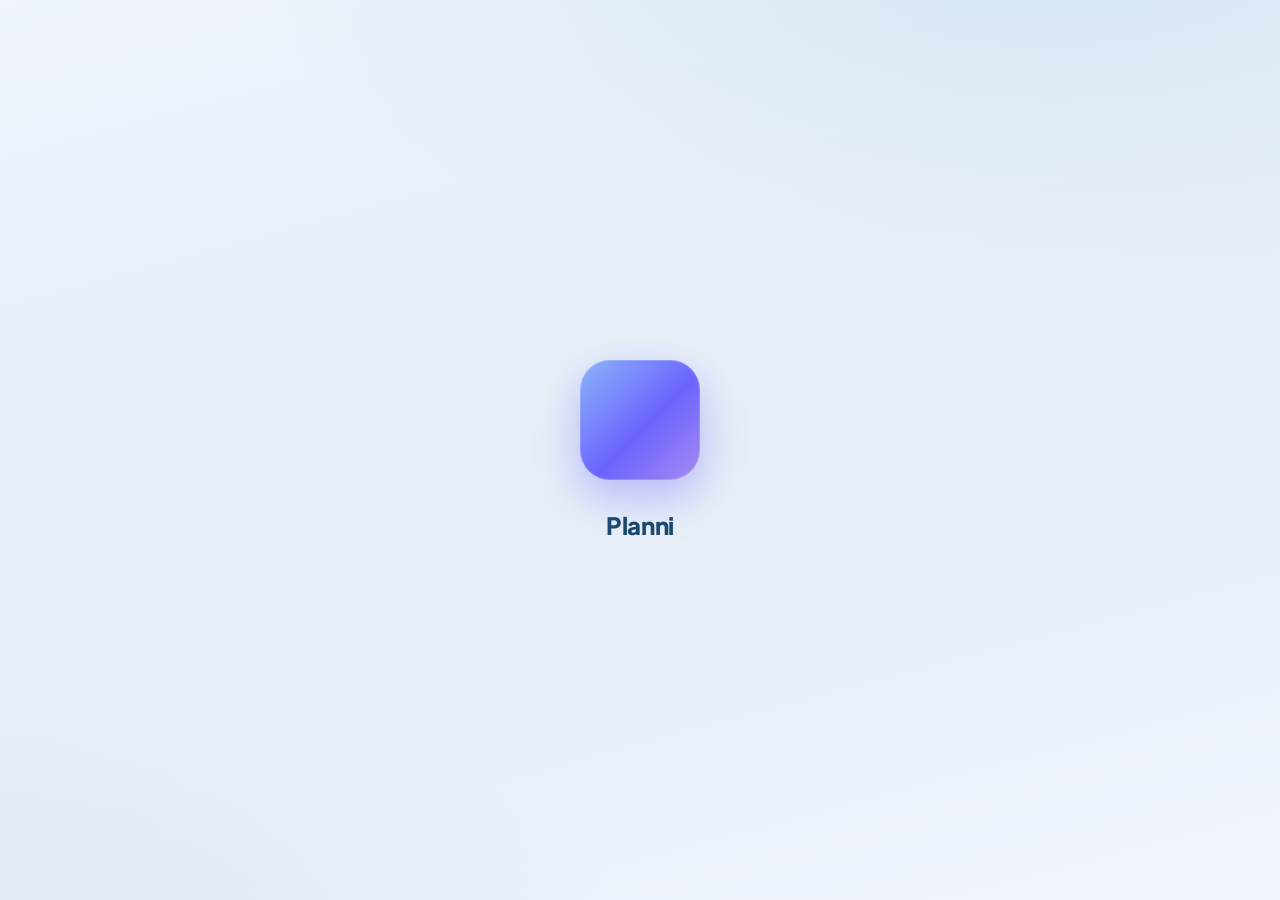
==== index.html @ 356c7040 "instrumentação temporária de diagnóstico do 401 no /api/chat Captura no momento do 401/503: presença" ====
<!DOCTYPE html>
<html lang="pt-BR">
<head>
<meta charset="UTF-8">
<meta name="viewport" content="width=device-width, initial-scale=1.0, viewport-fit=cover">
<!-- iOS -->
<meta name="apple-mobile-web-app-capable" content="yes">
<meta name="apple-mobile-web-app-status-bar-style" content="default">
<meta name="apple-mobile-web-app-title" content="Planni">
<!-- Android / Chrome -->
<meta name="mobile-web-app-capable" content="yes">
<meta name="theme-color" content="#2d7dd2">
<meta name="application-name" content="Planni">
<meta name="description" content="Planni: seu aplicativo de finanças, você fala, ele registra.">
<!-- Open Graph: aparência do link ao compartilhar (WhatsApp, redes sociais) -->
<meta property="og:type" content="website">
<meta property="og:title" content="Planni: seu aplicativo de finanças, você fala, ele registra">
<meta property="og:description" content="Organize gastos, receitas e metas com IA, sem conectar seu banco. Privado e em português.">
<meta property="og:image" content="https://planni.pages.dev/apple-touch-icon.png">
<meta property="og:url" content="https://planni.pages.dev">
<meta property="og:site_name" content="Planni">
<meta name="twitter:card" content="summary">
<meta name="twitter:title" content="Planni: seu aplicativo de finanças, você fala, ele registra">
<meta name="twitter:description" content="Organize gastos, receitas e metas com IA, sem conectar seu banco.">
<meta name="twitter:image" content="https://planni.pages.dev/apple-touch-icon.png">
<!-- PWA Manifest -->
<link rel="manifest" href="/manifest.json">
<link rel="apple-touch-icon" href="/apple-touch-icon.png">
<title>Planni: seu aplicativo de finanças, você fala, ele registra</title>
<link href="https://fonts.googleapis.com/css2?family=JetBrains+Mono:wght@400;500;600&display=swap" rel="stylesheet">
<link href="https://fonts.googleapis.com/css2?family=Plus+Jakarta+Sans:wght@400;500;600;700;800&display=swap" rel="stylesheet">
<style>
/* SF Pro system font stack — nativa no iOS/macOS, fallback pra outros sistemas */
:root {
  --font-sf: 'Plus Jakarta Sans', -apple-system, 'SF Pro Display', 'Helvetica Neue', 'Inter', 'Segoe UI', Arial, sans-serif;
  --font-mono: 'JetBrains Mono', 'SF Mono', 'Fira Code', monospace;
}

/* Hierarquia tipográfica SF Pro conforme diretrizes */
h1,h2,h3,.screen-title,.section-title,.modal-title,.prem-sheet-title,
.home-greeting,.balance-val,.hero-balance { font-weight:600 } /* Semibold — títulos */

.btn,.tab,.nav-label,button:not(.icon-btn) { font-weight:500 } /* Medium — botões/menus */

p,.desc,.label,.hint,.sub,.caption,
.tx-desc,.event-title,.bill-desc { font-weight:400 } /* Regular — textos descritivos */
</style>
<style>
:root{--bg:#eef4fa;--bg2:#e6eef7;--white:rgba(255,255,255,.62);--white-solid:#fff;--sky:#2d6c97;--sky2:#1c4a6e;--sky-lt:#d4e6f5;--sky-xl:#e8f1f9;--ink:#16283a;--ink2:#4a5d72;--ink3:#8595a8;--ink4:#b8cce0;--green:#0f9d63;--red:#dc4a44;--orange:#cf8417;--border:rgba(120,150,190,.22);--glass-bright:rgba(255,255,255,.8);--glass-line:rgba(255,255,255,.9);--shadow:0 8px 24px rgba(40,70,110,.1);--shadow2:0 14px 36px rgba(40,70,110,.16);--r:14px;--r2:20px;--r3:26px}
*{margin:0;padding:0;box-sizing:border-box;-webkit-tap-highlight-color:transparent}
html,body{width:100%;height:100%;overflow:hidden;background:radial-gradient(115% 75% at 82% -8%,#d4e6f5 0%,transparent 55%),radial-gradient(95% 65% at 0% 108%,#dce8f3 0%,transparent 52%),linear-gradient(165deg,#eef4fa 0%,#e6eef7 52%,#f0f5fb 100%);font-family:var(--font-sf);font-weight:400;color:var(--ink);-webkit-font-smoothing:antialiased;-moz-osx-font-smoothing:grayscale}
/* ACCESSIBILITY — font scaling */
body.font-scale-1 #content{font-size:106%}
body.font-scale-2 #content{font-size:113%}
body.font-scale-1 #content .fin-pill-val,body.font-scale-1 #content .balance-val{letter-spacing:-.02em}
body.font-scale-2 #content .fin-pill-val,body.font-scale-2 #content .balance-val{letter-spacing:-.03em}
#app{width:100%;height:100%;display:none;flex-direction:column;overflow:hidden}
/* HEADER */
#header{background:rgba(238,244,250,.7);backdrop-filter:blur(18px);-webkit-backdrop-filter:blur(18px);border-bottom:1px solid rgba(255,255,255,.6);padding:14px 20px 12px;display:flex;align-items:center;justify-content:space-between;flex-shrink:0}
.logo{font-size:18px;font-weight:800;letter-spacing:-.01em;color:var(--sky2)}
.logo span{color:var(--ink3);font-weight:500;font-size:13px;letter-spacing:.08em}
#clock-display{font-family:var(--font-mono);font-size:20px;font-weight:600;color:var(--ink);line-height:1;text-align:right}
#date-display{font-size:10px;font-weight:600;color:var(--ink3);letter-spacing:.12em;text-transform:uppercase;margin-top:2px;text-align:right}
/* NAV */
#nav{display:flex;gap:6px;padding:10px 16px;background:rgba(238,244,250,.55);backdrop-filter:blur(14px);-webkit-backdrop-filter:blur(14px);border-bottom:1px solid rgba(255,255,255,.4);flex-shrink:0;overflow-x:auto;scrollbar-width:none}
#nav::-webkit-scrollbar{display:none}
.tab{flex-shrink:0;padding:8px 13px;border-radius:13px;border:1px solid var(--glass-line);font-family:var(--font-sf);font-size:11px;font-weight:700;letter-spacing:.04em;text-transform:uppercase;color:var(--ink2);cursor:pointer;background:rgba(255,255,255,.5);transition:all .2s;display:inline-flex;align-items:center;gap:5px;white-space:nowrap;box-shadow:inset 0 1px 0 #fff}
.tab svg{opacity:.7;transition:opacity .2s}
.tab.active{background:linear-gradient(160deg,#2d6c97,#1c4a6e);border-color:transparent;color:#fff;box-shadow:0 5px 16px rgba(28,74,110,.3),inset 0 1px 0 rgba(255,255,255,.3)}
.tab.active svg{opacity:1}
.tab:active{transform:scale(.95)}
/* CONTENT */
#content{flex:1;overflow-y:auto;padding:16px;scrollbar-width:none}
#content::-webkit-scrollbar{display:none}
.screen{display:none;animation:fadeIn .25s ease}
.screen.active{display:block;min-height:100%}
@keyframes fadeIn{from{opacity:0;transform:translateY(6px)}to{opacity:1;transform:translateY(0)}}
/* CARDS */
.card{position:relative;background:linear-gradient(160deg,var(--glass-bright),rgba(255,255,255,.5) 62%);backdrop-filter:blur(20px) saturate(155%);-webkit-backdrop-filter:blur(20px) saturate(155%);border:1px solid var(--glass-line);border-radius:var(--r2);padding:18px;margin-bottom:12px;box-shadow:0 12px 30px rgba(40,70,110,.12),inset 0 1px 0 #fff,inset 0 0 0 1px var(--border);overflow:hidden}
.card::before{content:'';position:absolute;left:0;right:0;top:0;height:42%;background:linear-gradient(180deg,rgba(255,255,255,.55),rgba(255,255,255,0));pointer-events:none;border-radius:var(--r2) var(--r2) 0 0}
.card>*{position:relative;z-index:1}
.card-title{font-size:10px;font-weight:800;letter-spacing:.16em;text-transform:uppercase;color:var(--ink3);margin-bottom:14px}
.card-title.blue{color:var(--sky)}
.calc-tab{flex:1;text-align:center;padding:11px 8px;border-radius:13px 13px 0 0;font-size:12px;font-weight:800;letter-spacing:.03em;color:var(--ink3);cursor:pointer;background:rgba(255,255,255,.4);transition:all .2s}
.calc-tab.active{color:var(--sky);background:rgba(255,255,255,.85);box-shadow:0 -2px 8px rgba(40,70,110,.06)}
.calc-row{display:flex;gap:8px;margin-bottom:9px;align-items:center}
.calc-card{background:var(--glass-bright);border:1px solid var(--glass-line);border-radius:var(--r2);padding:16px;box-shadow:var(--shadow);margin-bottom:14px}
/* INPUTS */
input,textarea,select{width:100%;background:var(--sky-xl);border:1.5px solid var(--border);border-radius:var(--r);padding:11px 14px;color:var(--ink);font-family:var(--font-sf);font-size:14px;font-weight:500;outline:none;transition:border-color .2s,box-shadow .2s;-webkit-appearance:none}
input:focus,textarea:focus,select:focus{border-color:var(--sky);box-shadow:0 0 0 3px rgba(45,125,210,.12)}
input::placeholder,textarea::placeholder{color:var(--ink4)}
select option{background:#fff}
textarea{resize:none}
label{font-size:11px;font-weight:700;color:var(--ink3);letter-spacing:.08em;text-transform:uppercase;display:block;margin-bottom:5px}
.form-group{margin-bottom:11px}
.input-row{display:flex;gap:8px;margin-bottom:11px}
.input-row>*{flex:1}
/* BUTTONS */
.btn{width:100%;padding:13px 20px;border-radius:100px;border:none;background:var(--sky);color:#fff;font-family:var(--font-sf);font-size:13px;font-weight:800;letter-spacing:.1em;text-transform:uppercase;cursor:pointer;box-shadow:0 3px 14px rgba(45,125,210,.35);transition:all .2s}
.btn:active{background:var(--sky2);transform:scale(.98)}
.btn-ghost{background:transparent;border:1.5px solid var(--border);color:var(--ink2);box-shadow:none}
.btn-ghost:active{background:var(--sky-xl)}
.btn-green{background:var(--green);box-shadow:0 3px 14px rgba(24,160,88,.3)}
.btn-danger{background:var(--red);box-shadow:0 3px 14px rgba(224,66,45,.25)}
/* SECTION TITLE */
.section-title{font-size:11px;font-weight:700;letter-spacing:.12em;text-transform:uppercase;color:var(--ink3);margin:20px 0 11px 2px}
.section-title:first-child{margin-top:0}
/* EMPTY */
.empty{text-align:center;padding:36px 20px;color:var(--ink4);font-size:13px;font-weight:600}
.empty-icon{font-size:30px;margin-bottom:10px;opacity:.5}
/* STATS GRID */
.stats-grid{display:grid;grid-template-columns:1fr 1fr;gap:10px;margin-bottom:14px}
.stat-box{position:relative;background:linear-gradient(160deg,var(--glass-bright),rgba(255,255,255,.5) 62%);backdrop-filter:blur(20px) saturate(155%);-webkit-backdrop-filter:blur(20px) saturate(155%);border:1px solid var(--glass-line);border-radius:var(--r2);padding:17px;box-shadow:0 10px 26px rgba(40,70,110,.1),inset 0 1px 0 #fff,inset 0 0 0 1px var(--border);overflow:hidden}
.stat-box::before{content:'';position:absolute;left:0;right:0;top:0;height:44%;background:linear-gradient(180deg,rgba(255,255,255,.55),rgba(255,255,255,0));pointer-events:none;border-radius:var(--r2) var(--r2) 0 0}
.stat-box>*{position:relative;z-index:1}
.stat-num{font-size:27px;font-weight:800;color:var(--sky2);line-height:1;letter-spacing:-.02em}
.stat-label{font-size:10px;font-weight:700;color:var(--ink3);letter-spacing:.1em;text-transform:uppercase;margin-top:4px}
/* BRIEFING */
.briefing-wrap{background:linear-gradient(160deg,rgba(173,210,240,.85),rgba(255,255,255,.5) 70%);backdrop-filter:blur(20px) saturate(155%);-webkit-backdrop-filter:blur(20px) saturate(155%);border:1px solid var(--glass-line);border-radius:var(--r2);padding:20px;margin-bottom:16px;position:relative;overflow:hidden;box-shadow:0 12px 30px rgba(40,70,110,.14),inset 0 1px 0 #fff}
.briefing-wrap::before{content:'';position:absolute;left:0;right:0;top:0;height:44%;background:linear-gradient(180deg,rgba(255,255,255,.5),rgba(255,255,255,0));pointer-events:none;border-radius:var(--r2) var(--r2) 0 0}
.briefing-tag{font-size:10px;font-weight:700;letter-spacing:.14em;text-transform:uppercase;color:var(--sky);margin-bottom:10px;display:flex;align-items:center;gap:7px;position:relative;z-index:1}
.live-dot{width:6px;height:6px;border-radius:50%;background:#5cf09a;animation:live 1.5s ease-in-out infinite;flex-shrink:0}
@keyframes live{0%,100%{opacity:1}50%{opacity:.3}}
#briefing-text{font-size:15px;font-weight:500;color:#1a3550;line-height:1.6;position:relative;z-index:1}
#briefing-text strong{font-weight:700;color:var(--sky2)}
/* FINANCE */
.balance-hero{border-radius:var(--r3);padding:22px 20px;margin-bottom:14px;box-shadow:0 4px 24px rgba(24,160,88,.25)}
.balance-hero.pos{background:linear-gradient(135deg,#18a058 0%,#0e7040 100%)}
.balance-hero.neg{background:linear-gradient(135deg,var(--red) 0%,#b02010 100%);box-shadow:0 4px 24px rgba(224,66,45,.25)}
.balance-label{font-size:10px;font-weight:800;color:rgba(255,255,255,.7);letter-spacing:.16em;text-transform:uppercase;margin-bottom:6px}
.balance-value{font-size:42px;font-weight:900;color:#fff;letter-spacing:-.02em;line-height:1}
.balance-sub{font-size:12px;font-weight:600;color:rgba(255,255,255,.7);margin-top:6px}
.fin-pills{display:grid;grid-template-columns:1fr 1fr;gap:8px;margin-bottom:14px}
.fin-pill{background:var(--white);border:1.5px solid var(--border);border-radius:var(--r2);padding:14px;box-shadow:var(--shadow)}
.fin-pill-val{font-size:20px;font-weight:900;letter-spacing:-.01em}
.fin-pill-val.green{color:var(--green)}
.fin-pill-val.red{color:var(--red)}
.fin-pill-label{font-size:10px;font-weight:700;color:var(--ink3);letter-spacing:.1em;text-transform:uppercase;margin-top:3px}
.tx-item{display:flex;align-items:center;gap:12px;padding:11px 0;border-bottom:1.5px solid var(--border)}
.tx-item:last-child{border-bottom:none}
.tx-icon{width:38px;height:38px;border-radius:12px;display:flex;align-items:center;justify-content:center;font-size:17px;flex-shrink:0}
.tx-info{flex:1}
.tx-name{font-size:13px;font-weight:700;color:var(--ink)}
.tx-cat{font-size:11px;font-weight:500;color:var(--ink3);margin-top:1px}
.tx-amount{font-family:var(--font-mono);font-size:13px;font-weight:700}
.tx-amount.pos{color:var(--green)}
.tx-amount.neg{color:var(--red)}
.tx-del{color:var(--ink4);cursor:pointer;font-size:14px;padding:4px}
.tx-del:active{color:var(--red)}
.bar-row{display:flex;align-items:center;gap:10px;margin-bottom:10px}
.bar-label{font-size:11px;font-weight:600;color:var(--ink2);min-width:90px}
.bar-track{flex:1;height:7px;background:var(--sky-xl);border-radius:4px;overflow:hidden}
.bar-fill{height:100%;border-radius:4px;transition:width .6s ease}
.bar-val{font-family:var(--font-mono);font-size:11px;font-weight:600;color:var(--ink2);min-width:56px;text-align:right}
/* PIE CHART */
.pie-wrap{display:flex;align-items:center;gap:16px;padding:8px 0}
.pie-legend{flex:1;display:flex;flex-direction:column;gap:6px}
.pie-legend-item{display:flex;align-items:center;gap:8px;font-size:11px;font-weight:600;color:var(--ink2)}
.pie-dot{width:10px;height:10px;border-radius:3px;flex-shrink:0}
/* MONTH NAV */
.month-nav{display:flex;align-items:center;justify-content:space-between;margin-bottom:14px}
.month-nav-btn{width:34px;height:34px;border-radius:50%;border:1.5px solid var(--border);background:var(--white);cursor:pointer;font-size:16px;display:flex;align-items:center;justify-content:center;color:var(--sky)}
.month-nav-btn:active{background:var(--sky-xl)}
.month-label{font-size:14px;font-weight:800;color:var(--ink);letter-spacing:.02em}
/* RECURRING */
.recur-badge{display:inline-flex;align-items:center;gap:4px;padding:3px 8px;border-radius:100px;font-size:9px;font-weight:800;background:#e8f4ff;color:var(--sky);letter-spacing:.06em;margin-left:6px}
/* GOALS */
.goal-cat-btn{padding:6px 14px;border-radius:20px;border:1.5px solid var(--border);background:var(--white);font-size:11px;font-weight:700;cursor:pointer;color:var(--ink3);white-space:nowrap;transition:all .2s;flex-shrink:0}
.goal-cat-btn.active{background:#2d3494;color:#fff;border-color:#2d3494}
.goal-card-new{background:var(--white);border-radius:16px;padding:16px;margin-bottom:10px;border:1.5px solid var(--border)}
.goal-card-new.done{border-color:var(--green)}
.goal-card-new.late{border-color:var(--red)}
.goal-prog-bar{height:10px;background:var(--bg2);border-radius:10px;overflow:hidden;margin:10px 0 6px}
.goal-prog-fill{height:100%;border-radius:10px;background:linear-gradient(90deg,#2d3494,#d4af37);transition:width .6s cubic-bezier(.34,1.56,.64,1)}
.goal-prog-fill.done{background:linear-gradient(90deg,var(--green),#0e7040)}
.goal-prazo-tag{display:inline-flex;padding:3px 8px;border-radius:20px;font-size:9px;font-weight:800;letter-spacing:.04em}
.goal-marco-row{display:flex;align-items:center;gap:8px;padding:4px 0;font-size:12px;color:var(--ink2)}
.goal-marco-dot{width:16px;height:16px;border-radius:50%;border:2px solid var(--border);flex-shrink:0;cursor:pointer;display:flex;align-items:center;justify-content:center;transition:all .2s}
.goal-marco-dot.done{background:var(--green);border-color:var(--green)}
.goal-item{background:var(--white);border:1.5px solid var(--border);border-radius:var(--r2);padding:16px;margin-bottom:10px;box-shadow:var(--shadow)}
.goal-header{display:flex;justify-content:space-between;align-items:flex-start;margin-bottom:10px}
.goal-name{font-size:15px;font-weight:800;color:var(--ink)}
.goal-emoji{font-size:22px}
.goal-amounts{display:flex;justify-content:space-between;margin-bottom:8px}
.goal-current{font-size:18px;font-weight:900;color:var(--sky)}
.goal-target{font-size:13px;font-weight:600;color:var(--ink3);align-self:flex-end}
.goal-bar{height:10px;background:var(--sky-xl);border-radius:5px;overflow:hidden;margin-bottom:6px}
.goal-fill{height:100%;border-radius:5px;background:linear-gradient(90deg,var(--sky),#18a058);transition:width .6s ease}
.goal-pct{font-size:11px;font-weight:700;color:var(--sky)}
.goal-del{color:var(--ink4);cursor:pointer;font-size:16px;padding:4px}
.goal-del:active{color:var(--red)}
.goal-add-btn{display:flex;align-items:center;justify-content:center;gap:6px;padding:8px 14px;border-radius:100px;border:1.5px solid var(--sky);background:var(--sky-xl);color:var(--sky);font-size:11px;font-weight:800;cursor:pointer;margin-top:6px;width:auto}
/* INVESTMENTS */
.inv-hero{background:linear-gradient(135deg,#0f3460 0%,#1a5faa 100%);border-radius:var(--r3);padding:22px 20px;margin-bottom:14px;box-shadow:0 4px 24px rgba(15,52,96,.3)}
.inv-hero-label{font-size:10px;font-weight:800;color:rgba(255,255,255,.6);letter-spacing:.16em;text-transform:uppercase;margin-bottom:6px}
.inv-hero-val{font-size:38px;font-weight:900;color:#fff;letter-spacing:-.02em;line-height:1}
.inv-hero-sub{font-size:12px;font-weight:600;color:rgba(255,255,255,.7);margin-top:8px;display:flex;gap:16px;flex-wrap:wrap}
.inv-hero-gain{color:#5cf09a;font-weight:800}
.inv-hero-loss{color:#ff7b7b;font-weight:800}
.inv-summary-grid{display:grid;grid-template-columns:1fr 1fr 1fr;gap:8px;margin-bottom:14px}
.inv-sum-box{background:var(--white);border:1.5px solid var(--border);border-radius:var(--r2);padding:12px 10px;text-align:center;box-shadow:var(--shadow)}
.inv-sum-val{font-size:14px;font-weight:900;color:var(--sky);font-family:var(--font-mono)}
.inv-sum-label{font-size:9px;font-weight:700;color:var(--ink3);letter-spacing:.1em;text-transform:uppercase;margin-top:3px}
.inv-tabs{display:flex;gap:6px;margin-bottom:14px}
.inv-tab{flex:1;padding:9px;border-radius:var(--r);text-align:center;font-size:11px;font-weight:800;letter-spacing:.06em;text-transform:uppercase;border:1.5px solid var(--border);cursor:pointer;background:var(--white);color:var(--ink3);transition:all .2s}
.inv-tab.active{background:var(--sky);border-color:var(--sky);color:#fff;box-shadow:0 2px 10px rgba(45,125,210,.3)}
.inv-item{background:var(--white);border:1.5px solid var(--border);border-radius:var(--r2);padding:16px;margin-bottom:10px;box-shadow:var(--shadow)}
.inv-item-header{display:flex;align-items:center;gap:10px;margin-bottom:12px}
.inv-item-icon{width:40px;height:40px;border-radius:12px;display:flex;align-items:center;justify-content:center;font-size:18px;flex-shrink:0}
.inv-item-name{font-size:15px;font-weight:800;color:var(--ink)}
.inv-item-type{font-size:10px;font-weight:700;color:var(--ink3);letter-spacing:.1em;text-transform:uppercase;margin-top:1px}
.inv-item-del{margin-left:auto;color:var(--ink4);cursor:pointer;font-size:16px;padding:4px}
.inv-item-del:active{color:var(--red)}
.inv-grid{display:grid;grid-template-columns:1fr 1fr;gap:8px;margin-bottom:10px}
.inv-grid-3{display:grid;grid-template-columns:1fr 1fr 1fr;gap:8px;margin-bottom:10px}
.inv-cell{background:var(--sky-xl);border-radius:var(--r);padding:10px 12px}
.inv-cell-label{font-size:9px;font-weight:800;color:var(--ink3);letter-spacing:.12em;text-transform:uppercase;margin-bottom:3px}
.inv-cell-val{font-size:13px;font-weight:800;color:var(--ink);font-family:var(--font-mono)}
.inv-cell-val.green{color:var(--green)}
.inv-cell-val.red{color:var(--red)}
.inv-cell-val.orange{color:var(--orange)}
.tax-section{background:#fff8f0;border:1.5px solid #fde8cc;border-radius:var(--r);padding:12px;margin-top:8px}
.tax-title{font-size:10px;font-weight:800;color:var(--orange);letter-spacing:.12em;text-transform:uppercase;margin-bottom:8px}
.tax-row{display:flex;justify-content:space-between;margin-bottom:4px;font-size:12px}
.tax-row-label{font-weight:600;color:var(--ink2)}
.tax-row-val{font-weight:800;font-family:var(--font-mono);color:var(--ink)}
.tax-row-val.red{color:var(--red)}
.tax-row-val.green{color:var(--green)}
.tax-divider{height:1px;background:#fde8cc;margin:6px 0}
.risk-bar{display:flex;align-items:center;gap:8px;margin-top:8px}
.risk-label{font-size:10px;font-weight:700;color:var(--ink3);min-width:50px}
.risk-dots{display:flex;gap:4px}
.risk-dot{width:10px;height:10px;border-radius:50%;background:var(--border)}
.risk-dot.fill-low{background:#18a058}
.risk-dot.fill-med{background:var(--orange)}
.risk-dot.fill-high{background:var(--red)}
.quote-upd{font-size:9px;font-weight:600;color:var(--ink4);margin-top:6px;letter-spacing:.06em}
/* AGENDA */
.event-item{display:flex;align-items:flex-start;gap:12px;padding:12px 0;border-bottom:1.5px solid var(--border)}
.event-item:last-child{border-bottom:none}
.event-time{font-family:var(--font-mono);font-size:12px;font-weight:600;color:var(--sky);min-width:46px;padding-top:1px}
.event-dot{width:9px;height:9px;border-radius:50%;margin-top:4px;flex-shrink:0}
.event-info{flex:1}
.event-title{font-size:14px;font-weight:700;color:var(--ink)}
.event-desc{font-size:11px;font-weight:500;color:var(--ink3);margin-top:2px}
.event-del{color:var(--ink4);cursor:pointer;font-size:16px;padding:4px}
.event-del:active{color:var(--red)}
.color-row{display:flex;gap:6px;flex-wrap:wrap}
.cpill{padding:6px 13px;border-radius:100px;font-size:11px;font-weight:700;border:1.5px solid var(--border);cursor:pointer;transition:all .15s;color:var(--ink2);background:var(--sky-xl)}
.cpill.sel{border-color:var(--sky);background:var(--sky);color:#fff}
/* BILLS */
.bill-item{display:flex;align-items:center;gap:12px;padding:11px 0;border-bottom:1.5px solid var(--border)}
.bill-item:last-child{border-bottom:none}
.bill-icon{width:36px;height:36px;border-radius:10px;display:flex;align-items:center;justify-content:center;font-size:16px;flex-shrink:0}
.bill-info{flex:1}
.bill-name{font-size:13px;font-weight:700;color:var(--ink)}
.bill-due{font-size:10px;font-weight:600;color:var(--orange);margin-top:1px}
.bill-amount{font-family:var(--font-mono);font-size:13px;font-weight:700;color:var(--red)}
.bill-del{color:var(--ink4);cursor:pointer;font-size:14px;padding:4px}
/* NOTES */
.note-item{background:var(--white);border:1.5px solid var(--border);border-radius:var(--r2);padding:16px;margin-bottom:10px;cursor:pointer;box-shadow:var(--shadow);transition:border-color .2s}
.note-item:active{border-color:var(--sky)}
.note-head{display:flex;justify-content:space-between;align-items:flex-start;margin-bottom:6px}
.note-title-disp{font-size:15px;font-weight:800;color:var(--ink)}
.note-body-disp{font-size:12px;font-weight:500;color:var(--ink3);line-height:1.5}
.note-date{font-size:10px;font-weight:600;color:var(--ink4);margin-top:8px;letter-spacing:.08em}
.note-del{color:var(--ink4);cursor:pointer;font-size:15px;padding:2px 0 2px 8px}
.note-del:active{color:var(--red)}
/* TASKS */
.task-item{display:flex;align-items:center;gap:12px;padding:12px 0;border-bottom:1.5px solid var(--border)}
.task-item:last-child{border-bottom:none}
.task-check{width:22px;height:22px;border-radius:7px;border:2px solid var(--border);cursor:pointer;display:flex;align-items:center;justify-content:center;flex-shrink:0;transition:all .2s;font-size:12px;color:transparent;background:var(--sky-xl)}
.task-check.done{background:var(--sky);border-color:var(--sky);color:#fff}
.task-text{flex:1;font-size:14px;font-weight:600;color:var(--ink);transition:all .2s}
.task-text.done{color:var(--ink4);text-decoration:line-through}
.task-prio{font-size:9px;font-weight:800;letter-spacing:.1em;padding:3px 9px;border-radius:100px;text-transform:uppercase}
.task-prio.alta{background:#ffe4e0;color:var(--red)}
.task-prio.media{background:#fff3dc;color:var(--orange)}
.task-prio.baixa{background:var(--sky-xl);color:var(--sky)}
.task-prio.q1{background:#fdecec;color:#c0392b}
.task-prio.q2{background:#e7f6ec;color:#157a45}
.task-prio.q3{background:#fff3e0;color:#b9701a}
.task-prio.q4{background:#eef1f6;color:#5b6b82}
.task-del{color:var(--ink4);cursor:pointer;font-size:14px;padding:4px}
.task-del:active{color:var(--red)}
/* VOICE BTN */
#voice-btn{position:fixed;bottom:28px;left:50%;transform:translateX(-50%);z-index:100;width:68px;height:68px;border-radius:50%;background:linear-gradient(135deg,var(--sky),var(--sky2));border:none;cursor:pointer;display:flex;align-items:center;justify-content:center;box-shadow:0 8px 32px rgba(45,125,210,.55),0 0 0 3px rgba(45,125,210,.15);transition:all .25s}
#voice-btn:active{transform:translateX(-50%) scale(.93)}
#voice-btn.listening{background:linear-gradient(135deg,var(--red),#c0392b);box-shadow:0 8px 32px rgba(224,66,45,.55),0 0 0 8px rgba(224,66,45,.15);animation:voicePulse 1.2s ease-in-out infinite}
@keyframes voicePulse{0%,100%{box-shadow:0 8px 32px rgba(224,66,45,.55),0 0 0 8px rgba(224,66,45,.15)}50%{box-shadow:0 8px 32px rgba(224,66,45,.7),0 0 0 16px rgba(224,66,45,.08)}}
#voice-btn.listening{background:var(--red);box-shadow:0 6px 24px rgba(224,66,45,.5);animation:pulse-btn 1s infinite}
@keyframes pulse-btn{0%,100%{transform:scale(1)}50%{transform:scale(1.06)}}
/* VOICE MODAL */
#voice-modal{position:fixed;top:0;left:0;right:0;bottom:0;z-index:200;background:rgba(13,31,60,.5);backdrop-filter:blur(8px);display:none;align-items:flex-end;justify-content:center;padding:20px}
#voice-modal.show{display:flex}
.voice-sheet{background:var(--white);border-radius:var(--r3) var(--r3) var(--r2) var(--r2);padding:28px 24px;width:100%;max-width:480px;animation:slideUp .28s ease;border:1.5px solid var(--border);box-shadow:var(--shadow2)}
@keyframes slideUp{from{transform:translateY(80px);opacity:0}to{transform:translateY(0);opacity:1}}
.voice-title{font-size:13px;font-weight:800;letter-spacing:.12em;text-transform:uppercase;color:var(--sky);text-align:center;margin-bottom:18px}
.voice-wave{display:flex;align-items:center;justify-content:center;gap:5px;height:48px;margin-bottom:18px}
.wave-bar{width:5px;background:var(--sky);border-radius:3px;animation:wave .8s ease-in-out infinite}
.wave-bar:nth-child(1){height:14px;animation-delay:0s}.wave-bar:nth-child(2){height:28px;animation-delay:.1s}.wave-bar:nth-child(3){height:42px;animation-delay:.2s}.wave-bar:nth-child(4){height:28px;animation-delay:.3s}.wave-bar:nth-child(5){height:14px;animation-delay:.4s}.wave-bar:nth-child(6){height:28px;animation-delay:.5s}.wave-bar:nth-child(7){height:42px;animation-delay:.6s}
@keyframes wave{0%,100%{transform:scaleY(1)}50%{transform:scaleY(.25)}}
#voice-transcript{font-size:16px;font-weight:600;color:var(--ink2);text-align:center;min-height:48px;line-height:1.5;margin-bottom:10px}
#voice-result{font-size:12px;font-weight:700;color:var(--sky);text-align:center;min-height:20px;letter-spacing:.06em}
.voice-hints{margin-top:16px;background:var(--sky-xl);border-radius:var(--r);padding:14px;font-size:11px;font-weight:500;color:var(--ink2);line-height:1.8}
.voice-hints strong{color:var(--sky);font-weight:800;display:block;margin-bottom:4px;font-size:10px;letter-spacing:.1em;text-transform:uppercase}
/* ALARM */
#alarm-overlay{position:fixed;top:0;left:0;right:0;bottom:0;z-index:300;background:rgba(240,246,255,.97);backdrop-filter:blur(20px);display:none;flex-direction:column;align-items:center;justify-content:center;padding:32px}
#alarm-overlay.show{display:flex;animation:fadeIn .3s ease}
.alarm-icon{font-size:64px;animation:ring .4s ease-in-out infinite;margin-bottom:20px}
@keyframes ring{0%,100%{transform:rotate(-12deg)}50%{transform:rotate(12deg)}}
.alarm-time{font-size:64px;font-weight:900;color:var(--sky);letter-spacing:-.02em;line-height:1}
.alarm-title{font-size:22px;font-weight:800;color:var(--ink);margin:10px 0 32px;text-align:center}
/* TOAST */
#toast{position:fixed;bottom:96px;left:50%;transform:translateX(-50%) translateY(16px);background:var(--sky);color:#fff;padding:10px 22px;border-radius:100px;font-size:12px;font-weight:700;letter-spacing:.06em;opacity:0;transition:all .28s;z-index:500;white-space:nowrap;box-shadow:0 4px 16px rgba(45,125,210,.4)}
#toast.show{opacity:1;transform:translateX(-50%) translateY(0)}
/* NOTE EDITOR */
#note-editor{position:fixed;top:0;left:0;right:0;bottom:0;z-index:200;background:var(--bg);display:none;flex-direction:column;padding:20px;padding-top:56px}
#note-editor.show{display:flex}
#note-editor-close{position:absolute;top:18px;left:18px;font-size:24px;cursor:pointer;color:var(--ink2);padding:4px}
#note-editor-title-field{font-family:var(--font-sf);font-size:24px;font-weight:800;color:var(--ink);background:transparent;border:none;outline:none;margin-bottom:14px;width:100%}
#note-editor-body-field{flex:1;background:transparent;border:none;outline:none;font-family:var(--font-sf);font-size:16px;font-weight:500;color:var(--ink2);line-height:1.7;resize:none;width:100%}
/* CAT MODAL */
#cat-modal{position:fixed;top:0;left:0;right:0;bottom:0;z-index:250;background:rgba(13,31,60,.5);backdrop-filter:blur(8px);display:none;align-items:flex-end;justify-content:center;padding:20px}
#cat-modal.show{display:flex}
.cat-modal-sheet{background:var(--white);border-radius:var(--r3) var(--r3) var(--r2) var(--r2);padding:24px;width:100%;max-width:480px;animation:slideUp .28s ease;border:1.5px solid var(--border);box-shadow:var(--shadow2)}
.cat-modal-title{font-size:13px;font-weight:800;color:var(--sky);letter-spacing:.12em;text-transform:uppercase;text-align:center;margin-bottom:18px}
/* EMOJI PICKER */
#emoji-picker-modal{position:fixed;top:0;left:0;right:0;bottom:0;z-index:350;background:rgba(13,31,60,.5);backdrop-filter:blur(8px);display:none;align-items:flex-end;justify-content:center;padding:20px}
#emoji-picker-modal.show{display:flex}
.emoji-sheet{background:var(--white);border-radius:var(--r3) var(--r3) var(--r2) var(--r2);padding:20px;width:100%;max-width:480px;animation:slideUp .28s ease;border:1.5px solid var(--border);box-shadow:var(--shadow2);max-height:70vh;display:flex;flex-direction:column}
.emoji-sheet-title{font-size:12px;font-weight:800;color:var(--sky);letter-spacing:.12em;text-transform:uppercase;text-align:center;margin-bottom:12px;flex-shrink:0}
.emoji-search{margin-bottom:12px;flex-shrink:0}
.emoji-grid{display:grid;grid-template-columns:repeat(7,1fr);gap:4px;overflow-y:auto;flex:1}
.emoji-btn{width:100%;aspect-ratio:1;border:none;background:transparent;font-size:22px;border-radius:8px;cursor:pointer;display:flex;align-items:center;justify-content:center;transition:background .15s}
.emoji-btn:active,.emoji-btn:hover{background:var(--sky-xl)}
#export-modal{position:fixed;top:0;left:0;right:0;bottom:0;z-index:250;background:rgba(13,31,60,.5);backdrop-filter:blur(8px);display:none;align-items:flex-end;justify-content:center;padding:20px}
#export-modal.show{display:flex}
.export-sheet{background:var(--white);border-radius:var(--r3) var(--r3) var(--r2) var(--r2);padding:24px;width:100%;max-width:480px;animation:slideUp .28s ease;border:1.5px solid var(--border);box-shadow:var(--shadow2)}
/* DATALIST */
input[list]{background-image:none}
/* PROGRESS */
.progress-bar{height:8px;background:var(--sky-xl);border-radius:4px;overflow:hidden;margin:6px 0}
.progress-fill{height:100%;border-radius:4px;background:linear-gradient(90deg,var(--sky),#18a058);transition:width .6s ease}
/* WEEKLY SUMMARY */
.week-summary{background:linear-gradient(135deg,#fff8f0,#fff3e0);border:1.5px solid #fde8cc;border-radius:var(--r2);padding:16px;margin-bottom:12px}
.week-summary-title{font-size:10px;font-weight:800;color:var(--orange);letter-spacing:.16em;text-transform:uppercase;margin-bottom:10px}
.week-row{display:flex;justify-content:space-between;align-items:center;margin-bottom:6px}
.week-row-label{font-size:12px;font-weight:600;color:var(--ink2)}
.week-row-val{font-size:13px;font-weight:800;font-family:var(--font-mono)}
/* BILLS ENHANCED */
.bills-summary{border-radius:var(--r2);padding:18px;margin-bottom:14px}
.bills-summary.danger{background:linear-gradient(135deg,#fde8e6,#fbd0cc);border:1.5px solid #f5b8b3}
.bills-summary.ok{background:linear-gradient(135deg,#e6f9f0,#ccf2e0);border:1.5px solid #a3e8c4}
.bs-title{font-size:10px;font-weight:800;letter-spacing:.16em;text-transform:uppercase;color:var(--ink2);margin-bottom:10px}
.bs-grid{display:grid;grid-template-columns:1fr 1fr 1fr;gap:8px}
.bs-box{background:rgba(255,255,255,.7);border-radius:var(--r);padding:10px;text-align:center}
.bs-val{font-size:16px;font-weight:900;font-family:var(--font-mono)}
.bs-val.red{color:var(--red)}.bs-val.orange{color:var(--orange)}.bs-val.green{color:var(--green)}
.bs-label{font-size:9px;font-weight:700;color:var(--ink3);letter-spacing:.1em;text-transform:uppercase;margin-top:2px}
.bill-card{background:var(--white);border:1.5px solid var(--border);border-radius:var(--r2);padding:16px;margin-bottom:10px;box-shadow:var(--shadow)}
.bill-card.atrasada{border-color:#f5b8b3;background:#fffafa}
.bill-card.negociacao{border-color:#b3d4f5;background:#f5faff}
.bill-card.resolver{border-color:#fde8cc;background:#fffaf5}
.bill-card-header{display:flex;align-items:center;gap:12px;margin-bottom:10px}
.bill-card-icon{width:40px;height:40px;border-radius:12px;display:flex;align-items:center;justify-content:center;font-size:18px;flex-shrink:0}
.bill-card-name{font-size:15px;font-weight:800;color:var(--ink)}
.bill-card-sub{font-size:10px;font-weight:700;color:var(--ink3);letter-spacing:.08em;text-transform:uppercase;margin-top:1px}
.bill-card-del{margin-left:auto;color:var(--ink4);cursor:pointer;font-size:16px;padding:4px}
.bill-card-del:active{color:var(--red)}
.bill-status-badge{display:inline-flex;align-items:center;gap:4px;padding:4px 10px;border-radius:100px;font-size:10px;font-weight:800;letter-spacing:.06em}
.status-emdia{background:#e6f9f0;color:var(--green)}
.status-atrasado{background:#fde8e6;color:var(--red)}
.status-negociacao{background:#eaf3ff;color:var(--sky)}
.status-resolver{background:#fff3dc;color:var(--orange)}
.status-renegociado{background:#f3e8ff;color:#8b5cf6}
.status-quitado{background:#e6f9f0;color:var(--green)}
.status-pendente{background:#fff3dc;color:var(--orange)}
.financ-progress{margin:10px 0}
.financ-labels{display:flex;justify-content:space-between;font-size:10px;font-weight:700;color:var(--ink3);margin-bottom:4px}
.financ-grid{display:grid;grid-template-columns:1fr 1fr;gap:8px;margin-top:10px}
.financ-cell{background:var(--sky-xl);border-radius:var(--r);padding:10px 12px}
.financ-cell-label{font-size:9px;font-weight:800;color:var(--ink3);letter-spacing:.12em;text-transform:uppercase;margin-bottom:3px}
.financ-cell-val{font-size:13px;font-weight:800;color:var(--ink);font-family:var(--font-mono)}
.financ-obs{background:#f8f9fa;border-radius:var(--r);padding:10px;margin-top:8px;font-size:12px;font-weight:500;color:var(--ink2);line-height:1.5}
/* INDEXADORES */
.idx-panel{background:linear-gradient(135deg,#0f3460,#1a5faa);border-radius:var(--r2);padding:16px;margin-bottom:14px}
.idx-title{font-size:10px;font-weight:800;color:rgba(255,255,255,.6);letter-spacing:.16em;text-transform:uppercase;margin-bottom:10px;display:flex;justify-content:space-between;align-items:center}
.idx-refresh{background:none;border:1px solid rgba(255,255,255,.3);border-radius:100px;color:rgba(255,255,255,.8);font-size:10px;font-weight:700;padding:3px 10px;cursor:pointer}
.idx-grid{display:grid;grid-template-columns:repeat(3,1fr);gap:8px}
.idx-box{background:rgba(255,255,255,.1);border-radius:var(--r);padding:10px;text-align:center}
.idx-name{font-size:9px;font-weight:800;color:rgba(255,255,255,.6);letter-spacing:.12em;text-transform:uppercase;margin-bottom:4px}
.idx-val{font-size:18px;font-weight:900;color:#fff;font-family:var(--font-mono)}
.idx-period{font-size:9px;color:rgba(255,255,255,.5);margin-top:2px}
/* ══════ PREMIUM ══════ */
:root{
  --prem-gold:#c8a951;
  --prem-silver:#a8b8c8;
  --prem-blue:#1a3a6c;
  --prem-royal:#2351a4;
  --prem-shine:#e8f0ff;
}
.premium-badge{
  display:inline-flex;align-items:center;gap:4px;
  padding:3px 10px;border-radius:100px;
  background:linear-gradient(135deg,#1a3a6c,#2351a4);
  border:1px solid #a8b8c8;
  font-size:9px;font-weight:800;letter-spacing:.12em;text-transform:uppercase;
  color:#e8f0ff;
}
.premium-badge svg{width:10px;height:10px}
.premium-lock{
  position:absolute;top:0;left:0;right:0;bottom:0;
  background:rgba(7,15,35,.92);
  border-radius:inherit;
  display:flex;flex-direction:column;align-items:center;justify-content:center;
  padding:28px 24px;z-index:10;
  backdrop-filter:blur(4px);
}
.premium-lock-icon{font-size:40px;margin-bottom:14px;animation:float 3s ease-in-out infinite}
@keyframes float{0%,100%{transform:translateY(0)}50%{transform:translateY(-6px)}}
.premium-lock-title{
  font-family:var(--font-sf);font-size:20px;font-weight:900;
  background:linear-gradient(135deg,#a8b8c8,#e8f0ff,#a8b8c8);
  -webkit-background-clip:text;-webkit-text-fill-color:transparent;
  background-clip:text;text-align:center;margin-bottom:8px;
}
.premium-lock-sub{font-size:12px;font-weight:500;color:rgba(255,255,255,.6);text-align:center;line-height:1.6;margin-bottom:20px}
.premium-features{width:100%;margin-bottom:20px}
.premium-feat-item{display:flex;align-items:center;gap:8px;padding:6px 0;border-bottom:1px solid rgba(255,255,255,.08)}
.premium-feat-item:last-child{border-bottom:none}
.premium-feat-check{width:18px;height:18px;border-radius:50%;background:linear-gradient(135deg,#2351a4,#1a3a6c);border:1px solid #a8b8c8;display:flex;align-items:center;justify-content:center;font-size:10px;color:#e8f0ff;flex-shrink:0}
.premium-feat-text{font-size:12px;font-weight:600;color:rgba(255,255,255,.85)}
.btn-premium{
  width:100%;padding:14px;border-radius:100px;border:none;
  background:linear-gradient(135deg,#1a3a6c,#2351a4,#1a3a6c);
  background-size:200% auto;
  color:#e8f0ff;font-family:var(--font-sf);
  font-size:13px;font-weight:800;letter-spacing:.1em;text-transform:uppercase;
  cursor:pointer;
  box-shadow:0 4px 20px rgba(35,81,164,.5),0 0 0 1px #a8b8c8;
  animation:shimmer 3s linear infinite;
}
@keyframes shimmer{0%{background-position:0% 50%}100%{background-position:200% 50%}}
.btn-premium:active{transform:scale(.97)}
.premium-tab-badge{
  display:inline-flex;align-items:center;
  margin-left:4px;vertical-align:middle;
}
.screen-premium-wrap{position:relative}
/* Premium modal */
#premium-modal{position:fixed;top:0;left:0;right:0;bottom:0;z-index:400;background:rgba(7,15,35,.85);backdrop-filter:blur(10px);display:none;align-items:flex-end;justify-content:center;padding:20px}
#premium-modal.show{display:flex}
.premium-sheet{
  background:linear-gradient(180deg,#0d1f3c,#07111f);
  border:1px solid rgba(168,184,200,.3);
  border-radius:28px 28px 20px 20px;
  padding:32px 24px 28px;width:100%;max-width:480px;
  animation:slideUp .3s ease;
  position:relative;overflow:hidden;
}
.premium-sheet::before{
  content:'';position:absolute;top:-80px;left:50%;transform:translateX(-50%);
  width:300px;height:300px;border-radius:50%;
  background:radial-gradient(circle,rgba(35,81,164,.3),transparent 70%);
  pointer-events:none;
}
.prem-sheet-badge{text-align:center;margin-bottom:20px}
.prem-sheet-title{font-size:26px;font-weight:900;text-align:center;margin-bottom:8px;background:linear-gradient(135deg,#a8b8c8,#e8f0ff,#a8b8c8);-webkit-background-clip:text;-webkit-text-fill-color:transparent;background-clip:text}
.prem-sheet-sub{font-size:13px;color:rgba(255,255,255,.55);text-align:center;line-height:1.6;margin-bottom:24px}
.prem-price{text-align:center;margin-bottom:24px}
.prem-price-val{font-size:42px;font-weight:900;color:#e8f0ff}
.prem-price-period{font-size:13px;color:rgba(255,255,255,.5);margin-top:2px}
.prem-divider{height:1px;background:rgba(168,184,200,.15);margin:16px 0}
/* DARK MODE */
[data-theme="dark"]{--bg:#0a0e16;--bg2:#0d1117;--white:#f5f8fc;--sky:#2d7dd2;--sky2:#1a5faa;--sky-lt:#d6e9ff;--sky-xl:#eaf3ff;--ink:#0d1f3c;--ink2:#3a5070;--ink3:#8099b8;--ink4:#d0e2f5;--green:#18a058;--red:#e0422d;--orange:#e07d1a;--border:#d0e2f5;--shadow:0 2px 16px rgba(0,0,0,.5);--shadow2:0 4px 32px rgba(0,0,0,.7)}
[data-theme="dark"] body{background:#0a0e16}
[data-theme="dark"] #header,[data-theme="dark"] #nav{background:#0d1117}
[data-theme="dark"] #header .logo,[data-theme="dark"] #clock-display{color:#f5f8fc}
[data-theme="dark"] .tab{color:#8099b8}
[data-theme="dark"] .tab.active{background:var(--sky);color:#fff}
[data-theme="dark"] .section-title,[data-theme="dark"] .dash-section-title{color:#8099b8}
[data-theme="dark"] input,[data-theme="dark"] textarea,[data-theme="dark"] select{background:#fff;border-color:#d0e2f5;color:#0d1f3c}
[data-theme="dark"] select option{background:#fff;color:#0d1f3c}
/* LOGIN */
#login-screen{position:fixed;top:0;left:0;right:0;bottom:0;z-index:1000;background:radial-gradient(115% 75% at 82% -8%,#d4e6f5 0%,transparent 55%),radial-gradient(95% 65% at 0% 108%,#dce8f3 0%,transparent 52%),linear-gradient(165deg,#eef4fa 0%,#e6eef7 52%,#f0f5fb 100%);display:none;flex-direction:column;align-items:center;justify-content:center;padding:32px;overflow-y:auto}
.login-logo{font-family:var(--font-sf);font-size:30px;font-weight:800;color:var(--sky2);letter-spacing:-.02em;margin-bottom:4px}
.login-sub{font-size:13px;color:var(--ink2);letter-spacing:.02em;margin-bottom:30px;font-weight:500}
.login-card{position:relative;background:linear-gradient(160deg,var(--glass-bright),rgba(255,255,255,.5) 64%);backdrop-filter:blur(24px) saturate(155%);-webkit-backdrop-filter:blur(24px) saturate(155%);border:1px solid var(--glass-line);border-radius:28px;padding:30px;width:100%;max-width:380px;box-shadow:0 20px 50px rgba(40,70,110,.16),inset 0 1px 0 #fff,inset 0 0 0 1px var(--border);overflow:hidden}
.login-card::before{content:'';position:absolute;left:0;right:0;top:0;height:36%;background:linear-gradient(180deg,rgba(255,255,255,.55),rgba(255,255,255,0));pointer-events:none;border-radius:28px 28px 0 0}
.login-card>*{position:relative;z-index:1}
.login-title{font-size:11px;font-weight:700;color:var(--ink3);letter-spacing:.14em;text-transform:uppercase;text-align:center;margin-bottom:18px}
.login-input{width:100%;background:rgba(255,255,255,.7);border:1px solid var(--border);border-radius:14px;padding:14px 16px;color:var(--ink);font-family:var(--font-sf);font-size:15px;font-weight:500;outline:none;margin-bottom:10px;-webkit-appearance:none;transition:all .2s}
.login-input::placeholder{color:#9aa8bc}
.login-input:focus{border-color:var(--sky);background:#fff;box-shadow:0 0 0 4px rgba(45,108,151,.1)}
.login-btn{width:100%;padding:15px;border-radius:14px;border:none;background:linear-gradient(160deg,#2d6c97,#1c4a6e);color:#fff;font-family:var(--font-sf);font-size:13px;font-weight:700;letter-spacing:.06em;text-transform:uppercase;cursor:pointer;margin-bottom:10px;transition:all .2s;box-shadow:0 10px 24px rgba(28,74,110,.3),inset 0 1px 0 rgba(255,255,255,.3)}
.login-btn:active{transform:scale(.98)}
.login-btn.outline{background:rgba(255,255,255,.8);border:1px solid var(--border);color:var(--ink);box-shadow:inset 0 1px 0 #fff}
.login-btn.bio{background:linear-gradient(135deg,#18a058,#0e7040)}
.login-divider{display:flex;align-items:center;gap:10px;margin:14px 0;color:#9aa8bc;font-size:11px;font-weight:600}
.login-divider::before,.login-divider::after{content:'';flex:1;height:1px;background:var(--border)}
.login-error{color:#f85149;font-size:11px;font-weight:700;text-align:center;min-height:16px;margin-bottom:6px}
.login-recover{text-align:center;font-size:12px;color:var(--sky);cursor:pointer;margin-top:12px;font-weight:700}
/* AGENDA CALENDAR */
.cal-day{min-height:44px;border-radius:8px;padding:4px;cursor:pointer;position:relative;background:var(--bg);border:1.5px solid transparent;transition:all .15s;display:flex;flex-direction:column;align-items:center}
.cal-day:active{transform:scale(.93)}
.cal-day.other-month{opacity:.3}
.cal-day.today{border-color:var(--sky);background:var(--sky-lt)}
.cal-day.selected{background:var(--sky);border-color:var(--sky2)}
.cal-day.selected .cal-day-num{color:#fff}
.cal-day.has-events::after{content:'';width:5px;height:5px;border-radius:50%;background:var(--sky);position:absolute;bottom:3px}
.cal-day.today.has-events::after{background:var(--sky2)}
.cal-day.selected.has-events::after{background:#fff}
.cal-day-num{font-size:12px;font-weight:700;color:var(--ink);line-height:1.4}
.cal-day.today .cal-day-num{color:var(--sky);font-weight:900}
.cal-event-dot{width:4px;height:4px;border-radius:50%;margin:1px auto}
.cal-day-event-item{display:flex;align-items:center;gap:8px;padding:8px 12px;background:var(--bg);border-radius:var(--r);margin-bottom:6px;border-left:3px solid var(--sky)}
.cal-day-event-time{font-size:11px;font-weight:700;color:var(--ink3);min-width:40px}
.cal-day-event-title{font-size:13px;font-weight:700;color:var(--ink);flex:1}
.ios-toggle{position:relative;display:inline-block;width:44px;height:26px;flex-shrink:0}
.ios-toggle input{opacity:0;width:0;height:0;position:absolute}
.ios-toggle-slider{position:absolute;top:0;left:0;right:0;bottom:0;background:rgba(120,150,190,.25);border-radius:26px;transition:all .3s cubic-bezier(.4,0,.2,1);cursor:pointer;border:1.5px solid rgba(120,150,190,.3)}
.ios-toggle-slider:before{content:'';position:absolute;height:20px;width:20px;left:2px;bottom:2px;background:white;border-radius:50%;transition:all .3s cubic-bezier(.4,0,.2,1);box-shadow:0 2px 4px rgba(0,0,0,.3)}
.ios-toggle input:checked + .ios-toggle-slider{background:#34c759;border-color:#2db34a}
.ios-toggle input:checked + .ios-toggle-slider:before{transform:translateX(18px)}
.ios-toggle-row{display:flex;align-items:center;gap:12px;margin-bottom:12px}
.ios-toggle-label{font-size:12px;color:var(--ink2);line-height:1.4;flex:1}
/* USER AVATAR */
.user-avatar{width:32px;height:32px;border-radius:50%;background:var(--sky);display:flex;align-items:center;justify-content:center;font-size:12px;font-weight:800;color:#fff;cursor:pointer;transition:transform .15s;flex-shrink:0}
.user-avatar:active{transform:scale(.92)}
/* PROFILE MODAL */
#profile-modal{position:fixed;top:0;left:0;right:0;bottom:0;z-index:250;background:rgba(13,31,60,.5);backdrop-filter:blur(8px);display:none;align-items:flex-end;justify-content:center;padding:20px}
#profile-modal.show{display:flex}
.profile-sheet{background:var(--white);border-radius:var(--r3) var(--r3) var(--r2) var(--r2);padding:28px 24px;width:100%;max-width:480px;animation:slideUp .28s ease;border:1.5px solid var(--border)}
/* DASHBOARD */
.dash-card{background:var(--white);border:1.5px solid var(--border);border-radius:var(--r2);padding:16px;margin-bottom:12px;box-shadow:var(--shadow)}
.dash-section-title{font-size:10px;font-weight:800;letter-spacing:.16em;text-transform:uppercase;color:var(--ink3);margin:16px 0 8px}
/* AI */
.ai-insight-item{display:flex;gap:10px;padding:12px 0;border-bottom:1.5px solid var(--border)}
.ai-insight-item:last-child{border-bottom:none}
/* IMPORT */
.import-drop{border:2px dashed var(--border);border-radius:var(--r2);padding:32px;text-align:center;cursor:pointer;transition:all .2s;background:var(--sky-xl)}
.import-drop:active{border-color:var(--sky);background:var(--sky-lt)}
/* SCREEN TRANSITIONS — iPhone style */
#content{overflow-y:auto;position:relative;-webkit-overflow-scrolling:touch}
.screen{display:none;animation:none}
.screen.active{display:block}
.screen.slide-in-right{animation:slideInFromRight .32s cubic-bezier(.25,.46,.45,.94) forwards}
.screen.slide-in-left{animation:slideInFromLeft .32s cubic-bezier(.25,.46,.45,.94) forwards}
.screen.slide-out-right{animation:slideOutToRight .32s cubic-bezier(.25,.46,.45,.94) forwards}
.screen.slide-out-left{animation:slideOutToLeft .32s cubic-bezier(.25,.46,.45,.94) forwards}
@keyframes slideInFromRight{from{transform:translateX(100%);opacity:.6}to{transform:translateX(0);opacity:1}}
@keyframes slideInFromLeft{from{transform:translateX(-100%);opacity:.6}to{transform:translateX(0);opacity:1}}
@keyframes slideOutToRight{from{transform:translateX(0);opacity:1}to{transform:translateX(100%);opacity:0}}
@keyframes slideOutToLeft{from{transform:translateX(0);opacity:1}to{transform:translateX(-100%);opacity:0}}
/* BOTTOM SHEET — transactions list */
#txlist-sheet{position:fixed;top:0;left:0;right:0;bottom:0;z-index:300;background:rgba(13,31,60,.5);backdrop-filter:blur(8px);display:none;align-items:flex-end;justify-content:center}
#txlist-sheet.show{display:flex}
.txlist-panel{background:var(--white);border-radius:28px 28px 0 0;width:100%;max-width:480px;max-height:80vh;display:flex;flex-direction:column;animation:slideUp .3s ease;border-top:1.5px solid var(--border)}
.txlist-handle{width:36px;height:4px;background:var(--border);border-radius:2px;margin:12px auto 0}
.txlist-header{padding:16px 20px 12px;flex-shrink:0}
.txlist-title{font-size:16px;font-weight:900;color:var(--ink)}
.txlist-total{font-size:13px;font-weight:700;margin-top:2px}
.txlist-body{overflow-y:auto;padding:0 16px 20px;flex:1}
.txlist-cat-group{margin-bottom:4px;border-radius:var(--r2);overflow:hidden;border:1.5px solid var(--border)}
.txlist-cat-header{display:flex;align-items:center;justify-content:space-between;padding:12px 14px;cursor:pointer;background:var(--bg);user-select:none}
.txlist-cat-header:active{background:var(--bg2)}
.txlist-cat-icon{font-size:18px;margin-right:8px}
.txlist-cat-name{font-size:13px;font-weight:700;color:var(--ink);flex:1}
.txlist-cat-total{font-size:13px;font-weight:800;font-family:var(--font-mono)}
.txlist-cat-arrow{font-size:10px;color:var(--ink3);margin-left:8px;transition:transform .2s}
.txlist-cat-arrow.open{transform:rotate(180deg)}
.txlist-items{display:none;background:var(--white)}
.txlist-items.open{display:block}
.txlist-item{display:flex;align-items:center;padding:10px 14px;border-top:1px solid var(--border)}
.txlist-item-desc{flex:1;font-size:12px;font-weight:600;color:var(--ink2)}
.txlist-item-date{font-size:10px;color:var(--ink3);margin-right:10px}
.txlist-item-val{font-size:12px;font-weight:800;font-family:var(--font-mono)}
/* FAB LABELS — high contrast fix */
.fab-label{position:absolute;right:72px;background:#0d1f3c;color:#fff;padding:6px 14px;border-radius:100px;font-size:12px;font-weight:800;white-space:nowrap;opacity:0;transform:translateX(10px);transition:all .3s;pointer-events:none;box-shadow:0 3px 12px rgba(0,0,0,.3);letter-spacing:.03em}
/* PTAX indicator */
.ptax-badge{display:flex;align-items:center;gap:6px;background:var(--white);border:1.5px solid var(--border);border-radius:var(--r);padding:8px 12px;margin-bottom:12px}
.ptax-flag{font-size:16px}
.ptax-val{font-size:15px;font-weight:900;color:var(--ink);font-family:var(--font-mono)}
.ptax-label{font-size:9px;font-weight:800;color:var(--ink3);letter-spacing:.1em;text-transform:uppercase}
/* VOICE — click to start/stop */
#voice-modal .voice-record-btn{width:72px;height:72px;border-radius:50%;border:none;margin:16px auto;display:flex;align-items:center;justify-content:center;cursor:pointer;background:linear-gradient(135deg,var(--sky),var(--sky2));box-shadow:0 6px 24px rgba(45,125,210,.45);transition:all .2s}
#voice-modal .voice-record-btn.recording{background:linear-gradient(135deg,var(--red),#c0392b);animation:voicePulse 1.2s ease-in-out infinite}
#fab-container{position:fixed;bottom:28px;right:20px;z-index:100;display:flex;flex-direction:column;align-items:center;gap:12px}
#fab-main{width:64px;height:64px;border-radius:50%;background:linear-gradient(135deg,var(--sky),var(--sky2));border:none;cursor:pointer;display:flex;align-items:center;justify-content:center;box-shadow:0 8px 28px rgba(45,125,210,.5),0 0 0 3px rgba(45,125,210,.12);transition:all .3s;position:relative;z-index:2}
#fab-main:active{transform:scale(.93)}
#fab-main.open{background:linear-gradient(135deg,#3a3a5c,#1a1a35);box-shadow:0 8px 28px rgba(0,0,0,.4)}
#fab-main.listening{background:linear-gradient(135deg,var(--red),#c0392b);box-shadow:0 8px 32px rgba(224,66,45,.6),0 0 0 8px rgba(224,66,45,.15);animation:voicePulse 1.2s ease-in-out infinite}
@keyframes voicePulse{0%,100%{box-shadow:0 8px 32px rgba(224,66,45,.6),0 0 0 8px rgba(224,66,45,.15)}50%{box-shadow:0 8px 32px rgba(224,66,45,.8),0 0 0 18px rgba(224,66,45,.07)}}
.fab-sub{width:52px;height:52px;border-radius:50%;border:none;cursor:pointer;display:flex;align-items:center;justify-content:center;box-shadow:0 6px 20px rgba(0,0,0,.25);transition:all .35s cubic-bezier(.34,1.56,.64,1);position:relative;z-index:2;opacity:0;transform:scale(0) translateY(20px);pointer-events:none}
.fab-sub:active{transform:scale(.9)!important}
#fab-income{background:linear-gradient(135deg,#18a058,#0e7040)}
#fab-expense{background:linear-gradient(135deg,#e0422d,#b83020)}
#fab-container.open .fab-sub{opacity:1;transform:scale(1) translateY(0);pointer-events:auto}
#fab-container.open #fab-expense{transition-delay:.05s}
#fab-container.open #fab-income{transition-delay:.1s}
.fab-label{position:absolute;right:64px;background:var(--ink);color:#fff;padding:5px 12px;border-radius:100px;font-size:11px;font-weight:700;white-space:nowrap;opacity:0;transform:translateX(8px);transition:all .3s;pointer-events:none}
#fab-label-expense{bottom:148px}
#fab-label-income{bottom:212px}
#fab-label-voice{bottom:276px}
#fab-container.open .fab-label{opacity:1;transform:translateX(0)}
#fab-container.open #fab-label-expense{transition-delay:.05s}
#fab-container.open #fab-label-income{transition-delay:.1s}
#fab-container.open #fab-label-voice{transition-delay:.15s}
#fab-container.open #fab-expense{transition-delay:.05s}
#fab-container.open #fab-income{transition-delay:.1s}
#fab-container.open #fab-voice{transition-delay:.15s}
#fab-backdrop{position:fixed;top:0;left:0;right:0;bottom:0;z-index:1;display:none;background:rgba(13,31,60,.25);backdrop-filter:blur(2px)}
#fab-container.open #fab-backdrop{display:block}
/* HOME BACK BTN */
#home-back-btn{position:fixed;bottom:28px;left:20px;z-index:99;width:46px;height:46px;border-radius:50%;background:var(--white);border:1.5px solid var(--border);cursor:pointer;display:none;align-items:center;justify-content:center;box-shadow:0 4px 16px rgba(0,0,0,.1);transition:all .2s}
#home-back-btn:active{transform:scale(.92)}
#home-back-btn svg{width:20px;height:20px;fill:var(--ink3)}
/* QUICK ADD MODAL */
#quick-add-modal{position:fixed;top:0;left:0;right:0;bottom:0;z-index:350;background:rgba(13,31,60,.5);backdrop-filter:blur(10px);display:none;align-items:flex-end;justify-content:center;padding:20px}
#quick-add-modal.show{display:flex}
.quick-add-sheet{background:var(--white);border-radius:28px 28px 20px 20px;padding:28px 24px;width:100%;max-width:480px;animation:slideUp .28s ease;border:1.5px solid var(--border)}
.quick-add-type-label{font-size:14px;font-weight:900;text-align:center;margin-bottom:20px}
.quick-add-type-label.income{color:var(--green)}
.quick-add-type-label.expense{color:var(--red)}
.quick-amount-input{width:100%;text-align:center;font-size:36px;font-weight:900;font-family:var(--font-mono);border:none;border-bottom:2.5px solid var(--border);background:transparent;color:var(--ink);outline:none;padding:8px 0;margin-bottom:16px}
.quick-amount-input:focus{border-bottom-color:var(--sky)}
.camera-btn{width:100%;padding:14px;border-radius:var(--r2);border:2px dashed var(--sky);background:var(--sky-xl);color:var(--sky);font-family:var(--font-sf);font-size:13px;font-weight:800;cursor:pointer;display:flex;align-items:center;justify-content:center;gap:8px;transition:all .2s;margin-bottom:12px}
.camera-btn:active{background:var(--sky-lt);transform:scale(.98)}
.camera-preview{width:100%;border-radius:var(--r2);margin-bottom:12px;display:none;position:relative}
.camera-preview img{width:100%;border-radius:var(--r2);border:2px solid var(--sky)}
.camera-preview-del{position:absolute;top:8px;right:8px;background:var(--red);color:#fff;border:none;border-radius:50%;width:28px;height:28px;font-size:14px;cursor:pointer;display:flex;align-items:center;justify-content:center}
.ai-scan-overlay{position:absolute;top:0;left:0;right:0;bottom:0;background:rgba(13,31,60,.7);border-radius:var(--r2);display:none;align-items:center;justify-content:center;flex-direction:column;gap:10px}
.ai-scan-overlay.active{display:flex}
.ai-scan-pulse{width:48px;height:48px;border-radius:50%;background:var(--sky);animation:pulse 1.2s ease-in-out infinite}
@keyframes pulse{0%,100%{transform:scale(.9);opacity:.7}50%{transform:scale(1.1);opacity:1}}
.ai-results-card{background:linear-gradient(135deg,#667eea,#764ba2);border-radius:var(--r2);padding:16px;margin-bottom:12px;display:none}
.ai-results-title{font-size:11px;font-weight:800;color:rgba(255,255,255,.7);letter-spacing:.12em;text-transform:uppercase;margin-bottom:10px}
.ai-result-item{display:flex;align-items:flex-start;gap:8px;padding:8px 0;border-bottom:1px solid rgba(255,255,255,.1)}
.ai-result-item:last-child{border-bottom:none}
.ai-result-check{width:20px;height:20px;border-radius:4px;border:2px solid rgba(255,255,255,.5);flex-shrink:0;cursor:pointer;display:flex;align-items:center;justify-content:center;font-size:11px;background:rgba(255,255,255,.1)}
.ai-result-check.checked{background:#18a058;border-color:#18a058}
.ai-result-text{font-size:12px;font-weight:600;color:#fff;line-height:1.5;flex:1}
.ai-result-tag{display:inline-block;padding:2px 8px;border-radius:100px;font-size:9px;font-weight:800;letter-spacing:.08em;margin-left:6px}
.tag-agenda{background:rgba(45,125,210,.4);color:#a8d4ff}
.tag-tarefa{background:rgba(24,160,88,.4);color:#a8f0c8}
.tag-compra{background:rgba(224,125,26,.4);color:#ffd8a8}
.tag-financas{background:rgba(224,66,45,.4);color:#ffc8c0}
.usage-bar-wrap{margin-bottom:8px}
.usage-bar-label{font-size:10px;font-weight:700;color:var(--ink3);display:flex;justify-content:space-between;margin-bottom:4px}
.usage-bar{height:4px;background:var(--sky-xl);border-radius:2px;overflow:hidden}
.usage-bar-fill{height:100%;background:var(--sky);border-radius:2px;transition:width .4s}
.seg-toggle{display:flex;gap:0;border:1.5px solid var(--border);border-radius:12px;overflow:hidden}
.seg-toggle button{flex:1;border:none;background:var(--white);color:var(--ink3);font-family:inherit;font-size:12px;font-weight:700;padding:9px 4px;cursor:pointer;transition:all .15s}
.seg-toggle button.seg-on{background:var(--sky);color:#fff}
.eisen-quad{border-radius:var(--r2);padding:14px;margin-bottom:12px;border:1.5px solid var(--border)}
.eisen-quad-head{display:flex;align-items:center;justify-content:space-between;margin-bottom:10px}
.eisen-quad-title{font-size:13px;font-weight:900;letter-spacing:.02em}
.eisen-quad-sub{font-size:10px;font-weight:800;text-transform:uppercase;letter-spacing:.08em;opacity:.7}
.eisen-quad-count{font-size:11px;font-weight:800;background:rgba(255,255,255,.6);border-radius:20px;padding:2px 9px}
.eisen-task{display:flex;align-items:center;gap:10px;background:var(--white);border-radius:12px;padding:10px 12px;margin-bottom:7px}
.eisen-task:last-child{margin-bottom:0}
.eisen-empty{font-size:12px;color:var(--ink3);text-align:center;padding:10px 0;font-style:italic}
.q1{background:#fdecec;border-color:#f3c4c4}
.q2{background:#e7f6ec;border-color:#bfe6cd}
.q3{background:#fff3e0;border-color:#f6dcb0}
.q4{background:#eef1f6;border-color:#d6dde8}
.ai-bubble{max-width:85%;padding:11px 14px;border-radius:16px;font-size:14px;line-height:1.5;white-space:pre-wrap;word-wrap:break-word}
.ai-bubble.ai-bot{align-self:flex-start;background:var(--sky-xl);color:var(--ink);border-bottom-left-radius:5px}
.ai-bubble.ai-user{align-self:flex-end;background:var(--sky);color:#fff;border-bottom-right-radius:5px}
.ai-bubble.ai-action{align-self:flex-start;background:#fff;border:1.5px solid var(--border);color:var(--ink2);font-size:13px;font-style:italic}
.ai-typing{align-self:flex-start;color:var(--ink3);font-size:13px;font-style:italic;padding:4px 8px}
/* ══════ INSIGHTS CARROSSEL (Início) ══════ */
#insights-track::-webkit-scrollbar{display:none}
.insight-card{flex:0 0 86%;scroll-snap-align:center;border-radius:var(--r2);padding:16px 18px;min-height:96px;display:flex;flex-direction:column;justify-content:center;box-shadow:var(--shadow);position:relative;overflow:hidden}
.insight-card .ic-icon{font-size:22px;margin-bottom:8px}
.insight-card .ic-title{font-size:13px;font-weight:900;margin-bottom:4px;letter-spacing:.01em}
.insight-card .ic-text{font-size:12px;font-weight:500;line-height:1.5;opacity:.92}
.insight-dot{width:6px;height:6px;border-radius:50%;background:var(--ink4);transition:all .2s}
.insight-dot.on{background:var(--sky);width:18px;border-radius:3px}

/* ══════ CHAT IA FLUTUANTE ══════ */
#fab-main{width:72px;height:72px;border-radius:20px;background:linear-gradient(135deg,#667eea,#764ba2);border:none;cursor:pointer;display:flex;align-items:center;justify-content:center;box-shadow:0 10px 32px rgba(118,75,162,.45),0 0 18px 2px rgba(118,75,162,.35),0 0 0 1px rgba(255,255,255,.12) inset;transition:transform .2s}
#fab-main:active{transform:scale(.92)}

#splash-screen{position:fixed;inset:0;z-index:9999;background:radial-gradient(115% 75% at 82% -8%,#d4e6f5 0%,transparent 55%),radial-gradient(95% 65% at 0% 108%,#dce8f3 0%,transparent 52%),linear-gradient(165deg,#eef4fa 0%,#e6eef7 52%,#f0f5fb 100%);display:flex;flex-direction:column;align-items:center;justify-content:center;gap:30px;transition:opacity .45s ease}
#splash-screen.hide{opacity:0;pointer-events:none}
.sp-wrap{width:120px;height:120px;border-radius:30px;background:linear-gradient(135deg,#8ab4f8 0%,#6c63ff 55%,#a78bf0 100%);display:flex;align-items:center;justify-content:center;box-shadow:0 16px 44px rgba(108,99,255,.4),0 0 0 1px rgba(255,255,255,.18) inset;animation:spBreathe 3s ease-in-out infinite}
@keyframes spBreathe{0%,100%{transform:scale(1)}50%{transform:scale(1.04)}}
.sp-wrap svg{width:72px;height:72px;overflow:visible}
.sp-draw{fill:none;stroke:#fff;stroke-width:5;stroke-linecap:round;stroke-linejoin:round;animation:spDraw 3s ease-in-out infinite}
.sp-bar{fill:#fff;opacity:0;transform-origin:50% 58px;animation:spBar 3s ease-in-out infinite}
.sp-bar.b2{animation-delay:.12s}.sp-bar.b3{animation-delay:.24s}.sp-bar.b4{animation-delay:.36s}
@keyframes spDraw{0%{stroke-dashoffset:var(--len)}35%{stroke-dashoffset:0}85%{stroke-dashoffset:0;opacity:1}97%{stroke-dashoffset:0;opacity:0}100%{stroke-dashoffset:var(--len);opacity:0}}
@keyframes spBar{0%,38%{opacity:0;transform:scaleY(0)}52%{opacity:1;transform:scaleY(1.12)}58%{transform:scaleY(1)}85%{opacity:1;transform:scaleY(1)}97%,100%{opacity:0;transform:scaleY(1)}}
.sp-name{font-size:24px;font-weight:800;letter-spacing:-.02em;color:#1c4a6e}
@media (prefers-reduced-motion:reduce){.sp-wrap,.sp-draw,.sp-bar{animation:none}.sp-draw{stroke-dashoffset:0}.sp-bar{opacity:1}}

#ai-chat-sheet{position:fixed;inset:0;z-index:600;background:rgba(13,31,60,.45);backdrop-filter:blur(8px);display:none;align-items:flex-end;justify-content:center}
#ai-chat-sheet.show{display:flex}
.ai-chat-panel{background:var(--white);border-radius:24px 24px 0 0;width:100%;max-width:480px;height:78vh;display:flex;flex-direction:column;animation:slideUp .3s ease;border-top:1.5px solid var(--border);overflow:hidden}
.ai-chat-header{display:flex;align-items:center;justify-content:space-between;padding:14px 16px;border-bottom:1.5px solid var(--border);flex-shrink:0;background:var(--white)}
.ai-chat-avatar{width:34px;height:34px;border-radius:50%;background:linear-gradient(135deg,#667eea,#764ba2);display:flex;align-items:center;justify-content:center;flex-shrink:0}
#ai-chat-messages{flex:1;overflow-y:auto;padding:16px;display:flex;flex-direction:column;gap:10px;background:var(--bg)}
.ai-chat-inputbar{display:flex;gap:8px;padding:12px;border-top:1.5px solid var(--border);background:var(--white);flex-shrink:0}
.ai-chat-chips{display:flex;gap:7px;padding:10px 12px 2px;overflow-x:auto;flex-shrink:0;background:var(--white);-webkit-overflow-scrolling:touch;scrollbar-width:none}
.ai-chat-chips::-webkit-scrollbar{display:none}
.ai-chip{flex-shrink:0;white-space:nowrap;border:1px solid var(--glass-line);background:rgba(255,255,255,.7);color:var(--ink2);font-size:12px;font-weight:600;padding:8px 13px;border-radius:100px;cursor:pointer;transition:all .15s;box-shadow:inset 0 1px 0 #fff}
.ai-chip:active{transform:scale(.95);background:var(--sky-xl);color:var(--sky)}
.ai-chat-inputbar input{flex:1;border:1.5px solid var(--border);border-radius:100px;padding:12px 16px;font-family:inherit;font-size:15px;background:var(--bg);color:var(--ink);outline:none}
.ai-chat-inputbar input:focus{border-color:var(--sky)}
#ai-chat-attach{background:var(--bg);border:1.5px solid var(--border);border-radius:50%;width:42px;height:42px;flex-shrink:0;cursor:pointer;display:inline-flex;align-items:center;justify-content:center;color:var(--ink3);transition:all .15s}
#ai-chat-attach:active{transform:scale(.92);background:var(--border)}
#ai-chat-attach.has-result{color:var(--sky);border-color:var(--sky)}
#ai-chat-send{background:linear-gradient(135deg,#667eea,#764ba2);border:none;border-radius:50%;width:46px;height:46px;flex-shrink:0;cursor:pointer;display:inline-flex;align-items:center;justify-content:center;color:#fff;transition:background .2s}

/* ── Resumo de importação de extrato (confirmação) ── */
.extrato-summary{background:var(--white);border:1.5px solid var(--border);border-radius:16px;padding:14px;margin:8px 0;max-width:88%;align-self:flex-start}
.extrato-summary .es-head{display:flex;align-items:center;gap:8px;margin-bottom:10px;font-weight:800;font-size:13px;color:var(--ink)}
.extrato-summary .es-stats{display:flex;gap:8px;margin-bottom:10px}
.extrato-summary .es-stat{flex:1;border-radius:10px;padding:8px 10px;text-align:center}
.extrato-summary .es-stat.in{background:#e7f6ec}
.extrato-summary .es-stat.out{background:#fde8e6}
.extrato-summary .es-stat .es-val{font-size:14px;font-weight:900}
.extrato-summary .es-stat.in .es-val{color:#157a45}
.extrato-summary .es-stat.out .es-val{color:#b02010}
.extrato-summary .es-stat .es-lbl{font-size:9px;font-weight:700;color:var(--ink3);text-transform:uppercase;letter-spacing:.04em}
.extrato-summary .es-list{max-height:180px;overflow-y:auto;border-top:1px solid var(--border);padding-top:8px;margin-bottom:10px}
.extrato-summary .es-item{display:flex;justify-content:space-between;align-items:center;font-size:11.5px;padding:4px 0;color:var(--ink2)}
.extrato-summary .es-item .es-item-desc{flex:1;overflow:hidden;text-overflow:ellipsis;white-space:nowrap;margin-right:8px}
.extrato-summary .es-item .es-item-val{font-weight:700;flex-shrink:0}
.extrato-summary .es-item .es-item-val.in{color:#157a45}
.extrato-summary .es-item .es-item-val.out{color:#b02010}
.extrato-summary .es-actions{display:flex;gap:8px}
.extrato-summary .es-btn{flex:1;border:none;border-radius:100px;padding:9px;font-family:inherit;font-weight:800;font-size:12px;cursor:pointer}
.extrato-summary .es-btn.confirm{background:linear-gradient(160deg,#2d6c97,#1c4a6e);color:#fff;box-shadow:0 5px 16px rgba(28,74,110,.32),inset 0 1px 0 rgba(255,255,255,.25)}
.extrato-summary .es-btn.confirm:active{transform:scale(.97)}
.extrato-summary .es-btn.cancel{background:#eef2f7;color:#3a4a5c;border:1px solid #d6e0ea}
.extrato-processing{display:flex;align-items:center;gap:8px;font-size:13px;color:var(--ink3);font-style:italic;align-self:flex-start;padding:8px 0}
#ai-chat-send:active{transform:scale(.93)}
#ai-chat-send.recording{background:linear-gradient(135deg,#e0422d,#c0392b);animation:chatMicPulse 1.2s ease-in-out infinite}
@keyframes chatMicPulse{0%,100%{box-shadow:0 0 0 0 rgba(224,66,45,.5)}50%{box-shadow:0 0 0 10px rgba(224,66,45,0)}}
.ai-chat-listening{display:none;align-items:center;gap:8px;padding:6px 16px;background:#fde8e6;color:#b02010;font-size:12px;font-weight:700}
.ai-chat-listening.show{display:flex}
.ai-chat-listening .lwave{display:inline-flex;gap:3px;align-items:center}
.ai-chat-listening .lwave span{width:3px;height:12px;background:#e0422d;border-radius:2px;animation:lwaveAnim .8s ease-in-out infinite}
.ai-chat-listening .lwave span:nth-child(2){animation-delay:.15s}
.ai-chat-listening .lwave span:nth-child(3){animation-delay:.3s}
.ai-chat-listening .lwave span:nth-child(4){animation-delay:.45s}
@keyframes lwaveAnim{0%,100%{transform:scaleY(.4)}50%{transform:scaleY(1)}}
.ai-bubble{max-width:82%;padding:11px 14px;border-radius:16px;font-size:14px;font-weight:500;line-height:1.5;word-wrap:break-word}
.ai-bubble.ai-bot{align-self:flex-start;background:var(--white);color:var(--ink);border:1.5px solid var(--border);border-bottom-left-radius:5px}
.ai-bubble.ai-user{align-self:flex-end;background:linear-gradient(135deg,#667eea,#764ba2);color:#fff;border-bottom-right-radius:5px}
.ai-bubble.ai-typing{align-self:flex-start;background:var(--white);color:var(--ink3);border:1.5px solid var(--border);font-style:italic}
.ai-bubble.ai-action{align-self:flex-start;background:#e7f6ec;color:#157a45;font-size:12px;font-weight:700;border:1.5px solid #bfe6cd}
</style>
</head>
<body>

<!-- SPLASH / LOADING (cobre tudo até auth decidir) -->
<div id="splash-screen">
  <div class="sp-wrap">
    <svg viewBox="0 0 100 100">
      <path class="sp-draw" id="sp-bubble" d="M22 24 H78 Q86 24 86 32 V60 Q86 68 78 68 H44 L32 80 L33 68 H22 Q14 68 14 60 V32 Q14 24 22 24 Z"/>
      <rect class="sp-bar b1" x="30" y="48" width="7" height="10" rx="2"/>
      <rect class="sp-bar b2" x="42" y="42" width="7" height="16" rx="2"/>
      <rect class="sp-bar b3" x="54" y="38" width="7" height="20" rx="2"/>
      <rect class="sp-bar b4" x="66" y="32" width="7" height="26" rx="2"/>
    </svg>
  </div>
  <div class="sp-name">Planni</div>
</div>
<script>
(function(){
  var p=document.getElementById('sp-bubble');
  if(p){var len=Math.ceil(p.getTotalLength());
    document.querySelectorAll('.sp-draw').forEach(function(el){el.style.setProperty('--len',len);el.style.strokeDasharray=len;el.style.strokeDashoffset=len;});}
})();
var _splashStart = Date.now();
var _splashMinMs = 2900; // tempo mínimo para o desenho do balão completar 1 ciclo
function hideSplash(){
  var s=document.getElementById('splash-screen');
  if(!s) return;
  var elapsed = Date.now() - _splashStart;
  var wait = Math.max(0, _splashMinMs - elapsed);
  setTimeout(function(){
    s.classList.add('hide');
    setTimeout(function(){ s.style.display='none'; }, 500);
  }, wait);
}
</script>

<div id="app">
<div id="header">
  <div><div class="logo">Planni</div></div>
  <div style="display:flex;align-items:center;gap:10px">
    <button id="dark-toggle" onclick="toggleDark()" style="background:none;border:none;cursor:pointer;color:var(--ink3);padding:4px;display:flex;align-items:center">
      <svg width="18" height="18" viewBox="0 0 24 24" fill="currentColor"><path d="M12 3c-4.97 0-9 4.03-9 9s4.03 9 9 9 9-4.03 9-9c0-.46-.04-.92-.1-1.36-.98 1.37-2.58 2.26-4.4 2.26-2.98 0-5.4-2.42-5.4-5.4 0-1.81.89-3.42 2.26-4.4-.44-.06-.9-.1-1.36-.1z"/></svg>
    </button>
    <div id="clock-display">--:--</div>
    <div id="user-avatar" class="user-avatar" onclick="openProfileModal()">?</div>
  </div>
</div>
<div id="nav">
  <button class="tab active" onclick="showScreen('home',this)">
    <svg width="16" height="16" viewBox="0 0 24 24" fill="currentColor"><path d="M10 20v-6h4v6h5v-8h3L12 3 2 12h3v8z"/></svg> Início
  </button>
  <button class="tab" onclick="showScreen('finance',this)">
    <svg width="16" height="16" viewBox="0 0 24 24" fill="currentColor"><path d="M11.8 10.9c-2.27-.59-3-1.2-3-2.15 0-1.09 1.01-1.85 2.7-1.85 1.78 0 2.44.85 2.5 2.1h2.21c-.07-1.72-1.12-3.3-3.21-3.81V3h-3v2.16c-1.94.42-3.5 1.68-3.5 3.61 0 2.31 1.91 3.46 4.7 4.13 2.5.6 3 1.48 3 2.41 0 .69-.49 1.79-2.7 1.79-2.06 0-2.87-.92-2.98-2.1h-2.2c.12 2.19 1.76 3.42 3.68 3.83V21h3v-2.15c1.95-.37 3.5-1.5 3.5-3.55 0-2.84-2.43-3.81-4.7-4.4z"/></svg> Finanças
  </button>

  <button class="tab" onclick="showScreen('goals',this)">
    <svg width="16" height="16" viewBox="0 0 24 24" fill="currentColor"><path d="M12 2C6.48 2 2 6.48 2 12s4.48 10 10 10 10-4.48 10-10S17.52 2 12 2zm0 18c-4.42 0-8-3.58-8-8s3.58-8 8-8 8 3.58 8 8-3.58 8-8 8zm0-12.5c-2.49 0-4.5 2.01-4.5 4.5S9.51 16.5 12 16.5s4.5-2.01 4.5-4.5S14.49 7.5 12 7.5zm0 5.5c-.55 0-1-.45-1-1s.45-1 1-1 1 .45 1 1-.45 1-1 1z"/></svg> Metas
  </button>
  <button class="tab" onclick="showScreen('notes',this)">
    <svg width="16" height="16" viewBox="0 0 24 24" fill="currentColor"><path d="M3 18h12v-2H3v2zm0-5h12v-2H3v2zm0-7v2h12V6H3zm14 9.17V16h.83L21 12.83 20.17 12 17 15.17zm3.6-3.6c.2-.2.2-.51 0-.7l-.47-.47c-.2-.2-.51-.2-.71 0l-.41.41.83.84.76-.08z"/></svg> Notas
  </button>
  <button class="tab" onclick="showScreen('tasks',this)">
    <svg width="16" height="16" viewBox="0 0 24 24" fill="currentColor"><path d="M19 3H5c-1.1 0-2 .9-2 2v14c0 1.1.9 2 2 2h14c1.1 0 2-.9 2-2V5c0-1.1-.9-2-2-2zm-9 14l-5-5 1.41-1.41L10 14.17l7.59-7.59L19 8l-9 9z"/></svg> Tarefas
  </button>
  <button class="tab" onclick="showScreen('reports',this)">
    <svg width="16" height="16" viewBox="0 0 24 24" fill="currentColor"><path d="M19 3H5c-1.1 0-2 .9-2 2v14c0 1.1.9 2 2 2h14c1.1 0 2-.9 2-2V5c0-1.1-.9-2-2-2zm-5 14H7v-2h7v2zm3-4H7v-2h10v2zm0-4H7V7h10v2z"/></svg> Relatórios
  </button>

  <button class="tab" onclick="showScreen('invest',this)">
    <svg width="16" height="16" viewBox="0 0 24 24" fill="currentColor"><path d="M3.5 18.49l6-6.01 4 4L22 6.92l-1.41-1.41-7.09 7.97-4-4L2 16.99z"/></svg> Invest.<span class="premium-tab-badge"><svg width="9" height="9" viewBox="0 0 24 24" fill="#a8b8c8"><path d="M12 1L3 5v6c0 5.55 3.84 10.74 9 12 5.16-1.26 9-6.45 9-12V5l-9-4zm-2 16l-4-4 1.41-1.41L10 14.17l6.59-6.59L18 9l-8 8z"/></svg></span>
  </button>
  <button class="tab" onclick="showScreen('agenda',this)">
    <svg width="16" height="16" viewBox="0 0 24 24" fill="currentColor"><path d="M17 12h-5v5h5v-5zM16 1v2H8V1H6v2H5c-1.11 0-1.99.9-1.99 2L3 19c0 1.1.89 2 2 2h14c1.1 0 2-.9 2-2V5c0-1.1-.9-2-2-2h-1V1h-2zm3 18H5V8h14v11z"/></svg> Agenda<span class="premium-tab-badge"><svg width="9" height="9" viewBox="0 0 24 24" fill="#a8b8c8"><path d="M12 1L3 5v6c0 5.55 3.84 10.74 9 12 5.16-1.26 9-6.45 9-12V5l-9-4zm-2 16l-4-4 1.41-1.41L10 14.17l6.59-6.59L18 9l-8 8z"/></svg></span>
  </button>
</div>
<div id="content">

<!-- HOME -->
<div id="screen-home" class="screen active">
  <div class="briefing-wrap">
    <div class="briefing-tag"><span class="live-dot"></span> Assistente Planni</div>
    <div id="briefing-text">Carregando...</div>
  </div>

  <!-- CARROSSEL DE INSIGHTS -->
  <div id="home-insights-wrap" style="margin-bottom:14px;display:none">
    <div style="display:flex;align-items:center;justify-content:space-between;margin:0 2px 8px">
      <div class="section-title" style="margin:0">✨ Insights</div>
      <div id="insights-dots" style="display:flex;gap:5px"></div>
    </div>
    <div id="insights-track" style="display:flex;overflow-x:auto;scroll-snap-type:x mandatory;gap:10px;scrollbar-width:none;-webkit-overflow-scrolling:touch" onscroll="_syncInsightDots()"></div>
  </div>
  <div class="stats-grid">
    <div class="stat-box" onclick="navTo('agenda')" style="cursor:pointer;transition:transform .15s,box-shadow .15s" ontouchstart="this.style.transform='scale(.97)'" ontouchend="this.style.transform=''">
      <div class="stat-num" id="h-events">0</div><div class="stat-label">Eventos Hoje ›</div>
    </div>
    <div class="stat-box" onclick="navTo('tasks')" style="cursor:pointer;transition:transform .15s,box-shadow .15s" ontouchstart="this.style.transform='scale(.97)'" ontouchend="this.style.transform=''">
      <div class="stat-num" id="h-tasks" style="color:var(--orange)">0</div><div class="stat-label">Tarefas Pend. ›</div>
    </div>
    <div class="stat-box" onclick="navTo('finance')" style="cursor:pointer;transition:transform .15s,box-shadow .15s" ontouchstart="this.style.transform='scale(.97)'" ontouchend="this.style.transform=''">
      <div class="stat-num" id="h-balance" style="font-size:18px">R$0</div><div class="stat-label">Saldo Mês ›</div>
    </div>
    <div class="stat-box" onclick="navTo('bills')" style="cursor:pointer;transition:transform .15s,box-shadow .15s" ontouchstart="this.style.transform='scale(.97)'" ontouchend="this.style.transform=''">
      <div class="stat-num" id="h-bills" style="color:var(--red)">0</div><div class="stat-label">Contas Pagar ›</div>
    </div>
    <div class="stat-box" onclick="navTo('invest')" style="grid-column:1/-1;background:linear-gradient(135deg,#eaf3ff,#d6e9ff);cursor:pointer;transition:transform .15s" ontouchstart="this.style.transform='scale(.98)'" ontouchend="this.style.transform=''">
      <div style="display:flex;justify-content:space-between;align-items:center">
        <div><div class="stat-num" id="h-inv" style="font-size:18px;color:#0f3460">R$0</div><div class="stat-label">Carteira Invest. ›</div></div>
        <div style="text-align:right"><div id="h-inv-res" style="font-size:14px;font-weight:800;color:var(--green)">+R$0</div><div class="stat-label">Resultado</div></div>
      </div>
    </div>
  </div>
  <div class="week-summary" id="week-summary-box" style="display:none"></div>
  <div class="section-title">Agenda de Hoje</div>
  <div class="card" id="h-agenda"></div>
  <div class="section-title">Tarefas Pendentes</div>
  <div class="card" id="h-tasks-list"></div>
</div>

<!-- FINANÇAS -->
<div id="screen-finance" class="screen screen-premium-wrap">
<div id="finance-lock" class="premium-lock" style="display:none" onclick="openPremiumModal()">
  <div class="premium-lock-icon">💰</div>
  <div class="premium-lock-title">Finanças é Premium</div>
  <div class="premium-lock-sub">Controle receitas, despesas, parcelas e veja pra onde vai cada real do seu dinheiro.</div>
  <button class="btn-premium" onclick="openPremiumModal()">✦ Ativar Premium</button>
</div>
<div class="month-nav">
    <button class="month-nav-btn" onclick="changeMonth(-1)">‹</button>
    <div class="month-label" id="month-label"></div>
    <button class="month-nav-btn" onclick="changeMonth(1)">›</button>
  </div>
  <div id="balance-hero-wrap"></div>
  <div class="fin-pills">
    <div class="fin-pill" onclick="openTxSheet('in')" style="cursor:pointer;transition:transform .15s" ontouchstart="this.style.transform='scale(.96)'" ontouchend="this.style.transform=''">
      <div class="fin-pill-val green" id="total-in">R$0</div>
      <div class="fin-pill-label">Entradas ›</div>
    </div>
    <div class="fin-pill" onclick="openTxSheet('out')" style="cursor:pointer;transition:transform .15s" ontouchstart="this.style.transform='scale(.96)'" ontouchend="this.style.transform=''">
      <div class="fin-pill-val red" id="total-out">R$0</div>
      <div class="fin-pill-label">Saídas ›</div>
    </div>
  </div>
  
  <!-- SUB-ABAS FINANÇAS -->
  <div class="inv-tabs" style="margin-bottom:14px">
    <div class="inv-tab active" id="fintab-extrato" onclick="switchFinanceTab('extrato')">Extrato</div>
    <div class="inv-tab" id="fintab-analise" onclick="switchFinanceTab('analise')">Análise</div>
    <div class="inv-tab" id="fintab-contas" onclick="switchFinanceTab('contas')">Contas</div>
  </div>

  <!-- TAB EXTRATO -->
  <div id="finpanel-extrato">
    <div style="position:relative;margin-bottom:10px">
    <svg width="16" height="16" viewBox="0 0 24 24" fill="var(--ink3)" style="position:absolute;left:12px;top:50%;transform:translateY(-50%)"><path d="M15.5 14h-.79l-.28-.27C15.41 12.59 16 11.11 16 9.5 16 5.91 13.09 3 9.5 3S3 5.91 3 9.5 5.91 16 9.5 16c1.61 0 3.09-.59 4.23-1.57l.27.28v.79l5 4.99L20.49 19l-4.99-5zm-6 0C7.01 14 5 11.99 5 9.5S7.01 5 9.5 5 14 7.01 14 9.5 11.99 14 9.5 14z"/></svg>
    <input id="tx-search" type="text" placeholder="Buscar transação..." oninput="renderFinance()" style="width:100%;padding:10px 12px 10px 36px;border:1.5px solid var(--border);border-radius:var(--r);background:var(--white);font-size:13px;color:var(--ink)">
  </div>
    <button class="btn" onclick="toggleTxForm()" id="tx-form-toggle-btn" style="background:linear-gradient(135deg,var(--sky),var(--sky2));margin-bottom:12px">+ Nova Movimentação</button>
    <div id="tx-form-wrap" style="display:none">
<div class="card">
    <div class="card-title blue" style="display:flex;justify-content:space-between;align-items:center">
      Nova Movimentação
      <button class="btn btn-ghost" style="padding:5px 12px;font-size:10px;width:auto" onclick="openExport()">↓ Exportar</button>
    </div>
    <div class="form-group">
      <label>Descrição</label>
      <input id="tx-desc" type="text" placeholder="Ex: Supermercado, Salário...">
    </div>
    <div class="input-row">
      <div><label>Valor R$</label><input id="tx-value" type="number" oninput="updateParcelaPreview()" placeholder="0,00" step="0.01" min="0"></div>
      <div><label>Tipo</label><select id="tx-type" onchange="populateCatSelect('tx-cat',this.value)"><option value="out">Saída (−)</option><option value="in">Entrada (+)</option></select></div>
    </div>
    <div class="form-group">
      <label>Categoria <button onclick="openCatModal(document.getElementById('tx-type').value)" style="background:none;border:none;cursor:pointer;color:var(--sky);font-size:13px;font-weight:800;padding:0 4px">+ Nova</button></label>
      <select id="tx-cat"></select>
    </div>
    <div class="input-row">
      <div><label>Data</label><input id="tx-date" type="date"></div>
      <div><label>Recorrência</label>
        <select id="tx-recur" onchange="updateRecurPreview()">
          <option value="0">Não recorrente</option>
          <option value="mensal">Mensal</option>
          <option value="quinzenal">Quinzenal</option>
          <option value="semanal">Semanal</option>
          <option value="anual">Anual</option>
        </select>
      </div>
    </div>
    <div class="input-row">
      <div><label>Parcelado?</label>
        <select id="tx-parcelas" onchange="updateParcelaPreview()">
          <option value="1">À vista</option>
          <option value="2">2x</option>
          <option value="3">3x</option>
          <option value="4">4x</option>
          <option value="5">5x</option>
          <option value="6">6x</option>
          <option value="10">10x</option>
          <option value="12">12x</option>
          <option value="18">18x</option>
          <option value="24">24x</option>
        </select>
      </div>
      <div id="tx-parcela-info" style="display:flex;align-items:flex-end;padding-bottom:10px;font-size:11px;font-weight:700;color:var(--sky)"></div>
    </div>
    <div id="tx-recur-preview" style="display:none;background:#eaf3ff;border-radius:10px;padding:10px 12px;margin-bottom:11px;font-size:12px;font-weight:600;color:var(--sky)"></div>
    <button class="btn" onclick="addTransaction()">Registrar</button>
  </div>
  
    </div>
<div class="card" id="tx-list"></div>


  
  </div>

  <!-- TAB ANÁLISE -->
  <div id="finpanel-analise" style="display:none">
<!-- Gráfico Pizza -->
  <div class="card">
    <div class="card-title blue">Distribuição de Gastos</div>
    <div id="pie-container"></div>
    <div class="section-title" style="margin-top:14px">Por Categoria</div>
    <div id="cat-chart"></div>
  </div>
  
  </div>

  <!-- TAB CONTAS -->
  <div id="finpanel-contas" style="display:none">
<!-- CONTAS (integrado em Finanças) -->
  <div id="finance-contas-section" style="margin-top:6px">
    <div class="section-title" style="display:flex;align-items:center;justify-content:space-between">
      <span>Contas a Pagar</span>
    </div>

  <!-- RESUMO TOPO -->
  <div id="bills-summary-wrap"></div>

  <!-- TABS -->
  <div class="inv-tabs">
    <div class="inv-tab active" id="btab-avulsa"   onclick="switchBillTab('avulsa')">Avulsas</div>
    <div class="inv-tab"        id="btab-fixa"     onclick="switchBillTab('fixa')">Fixas/Recorr.</div>
    <div class="inv-tab"        id="btab-financ"   onclick="switchBillTab('financ')">Financ./Empréstimos</div>
  </div>

  <!-- FORM AVULSA -->
  <div id="bform-avulsa" class="card">
    <div class="card-title blue">Nova Conta Avulsa</div>
    <div class="form-group"><label>Nome</label><input id="ba-name" type="text" placeholder="Ex: Conta de luz de março..."></div>
    <div class="input-row">
      <div><label>Valor R$</label><input id="ba-value" type="number" placeholder="0,00" step="0.01" min="0"></div>
      <div><label>Vencimento</label><input id="ba-due" type="date"></div>
    </div>
    <div class="input-row">
      <div><label>Categoria</label><select id="ba-cat"><option value="moradia">🏠 Moradia</option><option value="energia">💡 Energia</option><option value="agua">💧 Água</option><option value="internet">📶 Internet</option><option value="saude">💊 Saúde</option><option value="educacao">📚 Educação</option><option value="servicos">📱 Assinaturas</option><option value="transporte">🚗 Transporte</option><option value="outros">◈ Outros</option></select></div>
      <div><label>Status</label><select id="ba-status"><option value="pendente">🟡 Pendente</option><option value="atrasada">🔴 Atrasada</option><option value="negociacao">🔵 Em Negociação</option></select></div>
    </div>
    <button class="btn" onclick="addBillAvulsa()">Adicionar Conta</button>
  </div>

  <!-- FORM FIXA/RECORRENTE -->
  <div id="bform-fixa" class="card" style="display:none">
    <div class="card-title blue">Nova Conta Fixa / Recorrente</div>
    <div class="form-group"><label>Nome</label><input id="bf-name" type="text" placeholder="Ex: Aluguel, Netflix, Academia..."></div>
    <div class="input-row">
      <div><label>Valor R$</label><input id="bf-value" type="number" placeholder="0,00" step="0.01" min="0"></div>
      <div><label>Dia Vencimento</label><input id="bf-day" type="number" placeholder="Ex: 10" min="1" max="31"></div>
    </div>
    <div class="input-row">
      <div><label>Categoria</label><select id="bf-cat"><option value="moradia">🏠 Moradia</option><option value="energia">💡 Energia</option><option value="agua">💧 Água</option><option value="internet">📶 Internet</option><option value="saude">💊 Saúde</option><option value="educacao">📚 Educação</option><option value="servicos">📱 Assinaturas</option><option value="transporte">🚗 Transporte</option><option value="outros">◈ Outros</option></select></div>
      <div><label>Tipo</label><select id="bf-recur"><option value="mensal">Mensal</option><option value="anual">Anual</option><option value="trimestral">Trimestral</option><option value="indeterminado">Indeterminado</option></select></div>
    </div>
    <button class="btn" onclick="addBillFixa()">Adicionar Conta Fixa</button>
  </div>

  <!-- FORM FINANCIAMENTO/EMPRÉSTIMO -->
  <div id="bform-financ" class="card" style="display:none">
    <div class="card-title blue">Novo Financiamento / Empréstimo</div>
    <div class="input-row">
      <div style="flex:0 0 72px">
        <label>Ícone</label>
        <button id="bf2-icon-btn" onclick="openEmojiPicker('bf2-icon')" style="width:100%;height:44px;border-radius:var(--r);border:1.5px solid var(--border);background:var(--sky-xl);font-size:24px;cursor:pointer;display:flex;align-items:center;justify-content:center">🏠</button>
        <input type="hidden" id="bf2-icon" value="🏠">
      </div>
      <div><label>Nome / Descrição</label><input id="bf2-name" type="text" placeholder="Ex: Financiamento Ap. 202..."></div>
    </div>
    <div class="form-group"><label>Tipo</label><select id="bf2-type">
      <option value="imovel">🏠 Financiamento Imóvel</option>
      <option value="veiculo">🚗 Financiamento Veículo</option>
      <option value="pessoal">💳 Empréstimo Pessoal</option>
      <option value="consignado">📋 Crédito Consignado</option>
      <option value="estudantil">📚 Financiamento Estudantil (FIES)</option>
      <option value="empresa">🏢 Empréstimo Empresarial</option>
      <option value="outro">◈ Outro</option>
    </select></div>
    <div class="input-row">
      <div><label>Valor Total R$</label><input id="bf2-total" type="number" placeholder="200000,00" step="0.01" min="0"></div>
      <div><label>Valor Pago R$</label><input id="bf2-paid" type="number" placeholder="50000,00" step="0.01" min="0" value="0"></div>
    </div>
    <div class="input-row">
      <div><label>Parcela Mensal R$</label><input id="bf2-parcel" type="number" placeholder="1500,00" step="0.01" min="0"></div>
      <div><label>Parcelas Restantes</label><input id="bf2-remaining" type="number" placeholder="120" min="0"></div>
    </div>
    <div class="input-row">
      <div><label>Taxa Juros % a.a.</label><input id="bf2-rate" type="number" placeholder="9.5" step="0.01"></div>
      <div><label>Próx. Vencimento</label><input id="bf2-due" type="date"></div>
    </div>
    <div class="form-group"><label>Status</label><select id="bf2-status">
      <option value="emdia">✅ Em Dia</option>
      <option value="atrasado">🔴 Atrasado</option>
      <option value="negociacao">🔵 Em Negociação</option>
      <option value="resolver">⚠️ Falta Resolver</option>
      <option value="renegociado">🟣 Renegociado</option>
      <option value="quitado">🏆 Quitado</option>
    </select></div>
    <div class="form-group"><label>Observação</label><textarea id="bf2-obs" rows="2" placeholder="Detalhes, acordo, contato do credor..."></textarea></div>
    <button class="btn" onclick="addBillFinanc()">Adicionar Financiamento</button>
  </div>

  <div class="section-title" id="bills-list-title">Contas Avulsas Pendentes</div>
  <div id="bills-list"></div>
  </div>
  </div>
</div>

<!-- INVESTIMENTOS -->
<div id="screen-invest" class="screen">
  <div class="inv-hero">
    <div class="inv-hero-label">📈 Carteira Total</div>
    <div class="inv-hero-val" id="inv-total">R$ 0,00</div>
    <div class="inv-hero-sub">
      <span>Aplicado: <strong id="inv-invested">R$ 0</strong></span>
      <span id="inv-result-hero" class="inv-hero-gain">Resultado: R$ 0</span>
    </div>
  </div>
  <div class="inv-summary-grid">
    <div class="inv-sum-box"><div class="inv-sum-val" id="inv-renda-fixa-total">R$ 0</div><div class="inv-sum-label">Renda Fixa</div></div>
    <div class="inv-sum-box"><div class="inv-sum-val" id="inv-acoes-total">R$ 0</div><div class="inv-sum-label">Ações</div></div>
    <div class="inv-sum-box"><div class="inv-sum-val" id="inv-cripto-total">R$ 0</div><div class="inv-sum-label">Cripto</div></div>
  </div>
  <div id="inv-indexadores"></div>
  <!-- FERRAMENTAS DE ANÁLISE (Pro) -->
  <div class="card" style="padding:16px">
    <button class="btn" onclick="abrirCalcInv('comparar')" style="width:100%;padding:15px;font-size:14px;font-weight:800;background:linear-gradient(135deg,#1a5faa,#0f3460);color:#fff;display:flex;align-items:center;justify-content:center;gap:8px">🧮 Calculadoras de investimento</button>
    <p style="font-size:11px;color:var(--ink3);text-align:center;margin-top:8px">Comparativo · Equivalência · Lucro Real · Cupom</p>
  </div>
  <div class="inv-tabs">
    <div class="inv-tab active" id="itab-fixa" onclick="switchInvTab('fixa')">Renda Fixa</div>
    <div class="inv-tab" id="itab-variavel" onclick="switchInvTab('variavel')">Ações B3</div>
    <div class="inv-tab" id="itab-cripto" onclick="switchInvTab('cripto')">Cripto</div>
  </div>
  <!-- FORM RENDA FIXA -->
  <div id="form-fixa" class="card">
    <div class="card-title blue">Novo — Renda Fixa</div>
    <div class="form-group"><label>Nome</label><input id="fi-name" type="text" placeholder="Ex: CDB Nubank 120% CDI" list="bank-list"><datalist id="bank-list"></datalist></div>
    <div class="input-row">
      <div><label>Tipo</label><select id="fi-type"><option>CDB</option><option>LCI</option><option>LCA</option><option>CRI</option><option>CRA</option><option>Debênture</option><option>Tesouro Selic</option><option>Tesouro IPCA+</option><option>Tesouro Prefixado</option><option>Poupança</option></select></div>
      <div><label>Indexador</label><select id="fi-index" onchange="updateRateLabel()"><option value="CDI">CDI %</option><option value="IPCA+">IPCA+</option><option value="Prefixado">Prefixado</option><option value="Selic">Selic</option></select></div>
    </div>
    <div class="input-row">
      <div><label>Valor R$</label><input id="fi-value" type="number" placeholder="1000,00" step="0.01" min="0"></div>
      <div><label id="fi-rate-label">% do CDI (ex: 110 = 110% CDI)</label><input id="fi-rate" type="number" placeholder="Ex: 110" step="0.01" oninput="updateRatePreview()"></div>
    </div>
    <div id="fi-rate-preview" style="background:#eaf3ff;border-radius:10px;padding:10px 12px;margin-bottom:11px;font-size:12px;font-weight:600;color:var(--sky);display:none"></div>
    <div class="input-row">
      <div><label>Aplicação</label><input id="fi-start" type="date"></div>
      <div><label>Vencimento</label><input id="fi-end" type="date"></div>
    </div>
    <div class="form-group"><label>Risco</label><select id="fi-risk"><option value="1">🟢 Baixo</option><option value="2">🟡 Médio-Baixo</option><option value="3">🟠 Médio</option><option value="4">🔴 Alto</option></select></div>
    <button class="btn" onclick="addInvFixa()">Adicionar Renda Fixa</button>
  </div>
  <!-- FORM AÇÕES -->
  <div id="form-variavel" class="card" style="display:none">
    <div class="card-title blue">Nova Posição — Ações B3</div>
    <div class="form-group"><label>Ticker</label><input id="va-ticker" type="text" placeholder="Ex: PETR4, VALE3..." style="text-transform:uppercase"></div>
    <div class="input-row">
      <div><label>Quantidade</label><input id="va-qty" type="number" placeholder="100" min="1"></div>
      <div><label>Preço Médio R$</label><input id="va-avgprice" type="number" placeholder="0,00" step="0.01"></div>
    </div>
    <div class="form-group"><label>Risco</label><select id="va-risk"><option value="3">🟠 Médio</option><option value="4">🔴 Alto</option><option value="5">🔴 Muito Alto</option></select></div>
    <button class="btn" onclick="addInvVariavel()">Adicionar Ação</button>
  </div>
  <!-- FORM CRIPTO -->
  <div id="form-cripto" class="card" style="display:none">
    <div class="card-title blue">Nova Posição — Cripto</div>
    <div class="form-group"><label>Código</label><input id="cr-ticker" type="text" placeholder="BTC, ETH, SOL..." style="text-transform:uppercase"></div>
    <div class="input-row">
      <div><label>Quantidade</label><input id="cr-qty" type="number" placeholder="0.05" step="0.00000001"></div>
      <div><label>Preço Médio R$</label><input id="cr-avgprice" type="number" placeholder="0,00" step="0.01"></div>
    </div>
    <div class="form-group"><label>Risco</label><select id="cr-risk"><option value="4">🔴 Alto</option><option value="5">🔴 Muito Alto</option></select></div>
    <button class="btn" onclick="addInvCripto()">Adicionar Cripto</button>
  </div>
  <div class="section-title" id="inv-list-title">Renda Fixa</div>
  <div id="inv-list"><div class="empty"><div class="empty-icon">📈</div>Nenhum investimento</div></div>
</div><!-- /screen-invest -->

<!-- AGENDA -->
<div id="screen-agenda" class="screen">
  <!-- GROUP PANEL -->
  <div id="agenda-group-panel" style="margin-bottom:12px"></div>

  <!-- GROUP MODAL TRIGGER -->
  <div id="agenda-group-bar" style="display:flex;align-items:center;justify-content:space-between;background:var(--white);border:1.5px solid var(--border);border-radius:var(--r2);padding:12px 16px;margin-bottom:12px;cursor:pointer" onclick="openGroupModal()">
    <div style="display:flex;align-items:center;gap:10px">
      <div id="agenda-group-icon" style="font-size:20px">👤</div>
      <div>
        <div id="agenda-group-name" style="font-size:13px;font-weight:800;color:var(--ink)">Agenda Pessoal</div>
        <div id="agenda-group-members" style="font-size:10px;font-weight:600;color:var(--ink3)">Toque para criar ou entrar em um grupo</div>
      </div>
    </div>
    <svg width="16" height="16" viewBox="0 0 24 24" fill="var(--ink3)"><path d="M8.59 16.59L13.17 12 8.59 7.41 10 6l6 6-6 6-1.41-1.41z"/></svg>
  </div>
  <div class="card" id="add-event-form">
    <div class="card-title blue">Novo Evento</div>

    <!-- CAMERA AI SECTION -->
    <div style="margin-bottom:14px">
      <button class="camera-btn" onclick="openCameraCapture()">
        <svg width="20" height="20" viewBox="0 0 24 24" fill="currentColor"><path d="M12 15.2A3.2 3.2 0 0 1 8.8 12 3.2 3.2 0 0 1 12 8.8 3.2 3.2 0 0 1 15.2 12 3.2 3.2 0 0 1 12 15.2M9 2L7.17 4H4c-1.1 0-2 .9-2 2v12c0 1.1.9 2 2 2h16c1.1 0 2-.9 2-2V6c0-1.1-.9-2-2-2h-3.17L15 2H9m3 7a5 5 0 0 1 5 5 5 5 0 0 1-5 5 5 5 0 0 1-5-5 5 5 0 0 1 5-5z"/></svg>
        📷 Fotografar Agenda / Caderno
      </button>
      <input type="file" id="camera-input" accept="image/*" capture="environment" style="display:none" onchange="handleCameraCapture(this)">

      <!-- Usage counter -->
      <div class="usage-bar-wrap" id="camera-usage-wrap" style="display:none">
        <div class="usage-bar-label">
          <span>Fotos usadas este mês</span>
          <span id="camera-usage-count">0/20</span>
        </div>
        <div class="usage-bar"><div class="usage-bar-fill" id="camera-usage-fill" style="width:0%"></div></div>
      </div>

      <!-- Image preview -->
      <div class="camera-preview" id="camera-preview">
        <img id="camera-preview-img" src="" alt="Foto capturada">
        <div class="ai-scan-overlay" id="ai-scan-overlay">
          <div class="ai-scan-pulse"></div>
          <div style="font-size:12px;font-weight:700;color:#fff">IA analisando...</div>
        </div>
        <button class="camera-preview-del" onclick="clearCameraCapture()">✕</button>
      </div>

      <!-- AI Results -->
      <div class="ai-results-card" id="ai-results-card">
        <div class="ai-results-title">✨ IA identificou estes itens</div>
        <div id="ai-results-list"></div>
        <div style="display:flex;gap:8px;margin-top:12px">
          <button class="btn btn-green" style="flex:1;padding:10px;font-size:11px" onclick="importSelectedAIItems()">✓ Importar Selecionados</button>
          <button class="btn btn-ghost" style="padding:10px;font-size:11px" onclick="clearCameraCapture()">Cancelar</button>
        </div>
      </div>
    </div>

    <!-- MANUAL ENTRY DIVIDER -->
    <div style="display:flex;align-items:center;gap:10px;margin:6px 0 14px">
      <div style="flex:1;height:1px;background:var(--border)"></div>
      <span style="font-size:11px;font-weight:700;color:var(--ink3)">ou adicione manualmente</span>
      <div style="flex:1;height:1px;background:var(--border)"></div>
    </div>

    <!-- MANUAL EVENT FIELDS -->
    <div class="form-group"><label>Título</label><input id="evt-title" class="form-input" type="text" placeholder="Nome do evento"></div>
    <div style="display:flex;gap:10px">
      <div class="form-group" style="flex:1"><label>Data</label><input id="evt-date" class="form-input" type="date"></div>
      <div class="form-group" style="flex:1"><label>Horário</label><input id="evt-time" class="form-input" type="time"></div>
    </div>
    <div style="display:flex;gap:10px">
      <div class="form-group" style="flex:1"><label>Lembrete</label>
        <select id="evt-remind" class="form-input">
          <option value="0">Sem lembrete</option>
          <option value="5">5 min antes</option>
          <option value="15" selected>15 min antes</option>
          <option value="30">30 min antes</option>
          <option value="60">1 hora antes</option>
          <option value="1440">1 dia antes</option>
        </select>
      </div>
      <div class="form-group" style="flex:1"><label>Cor</label>
        <select id="evt-color" class="form-input">
          <option value="#2d7dd2">🔵 Azul</option>
          <option value="#18a058">🟢 Verde</option>
          <option value="#e0422d">🔴 Vermelho</option>
          <option value="#e07d1a">🟠 Laranja</option>
          <option value="#8b5cf6">🟣 Roxo</option>
        </select>
      </div>
    </div>
    <button type="button" class="btn" style="margin-top:4px" onclick="addEvent()">+ Adicionar Evento</button>

  </div>
  <div class="section-title" style="display:flex;align-items:center;justify-content:space-between">
    <span>Eventos</span>
    <div style="display:flex;gap:6px">
      <button id="cal-view-btn" onclick="setAgendaView('calendar')" style="padding:5px 12px;border-radius:20px;border:1.5px solid var(--border);background:var(--bg);font-size:11px;font-weight:700;cursor:pointer;color:var(--ink3)">📅 Calendário</button>
      <button id="list-view-btn" onclick="setAgendaView('list')" style="padding:5px 12px;border-radius:20px;border:1.5px solid var(--sky);background:var(--sky);font-size:11px;font-weight:700;cursor:pointer;color:#fff">☰ Lista</button>
    </div>
  </div>

  <!-- CALENDAR VIEW -->
  <div id="agenda-calendar" style="display:none">
    <div style="display:flex;align-items:center;justify-content:space-between;padding:8px 4px;margin-bottom:4px">
      <button onclick="calPrevMonth()" style="background:none;border:none;font-size:20px;cursor:pointer;color:var(--ink2);padding:4px 10px">‹</button>
      <div id="cal-month-label" style="font-size:15px;font-weight:900;color:var(--ink)"></div>
      <button onclick="calNextMonth()" style="background:none;border:none;font-size:20px;cursor:pointer;color:var(--ink2);padding:4px 10px">›</button>
    </div>
    <div style="display:grid;grid-template-columns:repeat(7,1fr);gap:2px;margin-bottom:6px">
      <div style="text-align:center;font-size:10px;font-weight:800;color:var(--ink3);padding:4px">Dom</div>
      <div style="text-align:center;font-size:10px;font-weight:800;color:var(--ink3);padding:4px">Seg</div>
      <div style="text-align:center;font-size:10px;font-weight:800;color:var(--ink3);padding:4px">Ter</div>
      <div style="text-align:center;font-size:10px;font-weight:800;color:var(--ink3);padding:4px">Qua</div>
      <div style="text-align:center;font-size:10px;font-weight:800;color:var(--ink3);padding:4px">Qui</div>
      <div style="text-align:center;font-size:10px;font-weight:800;color:var(--ink3);padding:4px">Sex</div>
      <div style="text-align:center;font-size:10px;font-weight:800;color:var(--ink3);padding:4px">Sáb</div>
    </div>
    <div id="cal-grid" style="display:grid;grid-template-columns:repeat(7,1fr);gap:3px"></div>
    <!-- Day events panel -->
    <div id="cal-day-panel" style="display:none;margin-top:12px;padding-bottom:80px">
      <div style="display:flex;align-items:center;justify-content:space-between;margin-bottom:8px">
        <div id="cal-day-title" style="font-size:14px;font-weight:900;color:var(--ink)"></div>
        <button onclick="calAddEventOnDay()" style="background:var(--sky);color:#fff;border:none;border-radius:20px;padding:5px 14px;font-size:11px;font-weight:700;cursor:pointer">+ Evento</button>
      </div>
      <div id="cal-day-events"></div>
    </div>
  </div>

  <!-- LIST VIEW -->
  <div class="card" id="events-list" style="padding-bottom:80px"><div class="empty"><div class="empty-icon">📅</div>Nenhum evento</div></div>
</div>

<!-- METAS -->
<div id="screen-goals" class="screen">

  <div id="goal-insight-card" style="background:linear-gradient(135deg,#1a1f6e,#2d3494,#1a1f6e);border-radius:18px;padding:20px;margin-bottom:14px;border:1px solid rgba(212,175,55,.3);position:relative;overflow:hidden">
    <div style="position:absolute;top:-20px;right:-20px;width:100px;height:100px;border-radius:50%;background:rgba(212,175,55,.07)"></div>
    <div style="display:flex;align-items:center;gap:8px;margin-bottom:10px">
      <div style="width:28px;height:28px;border-radius:50%;background:rgba(212,175,55,.2);display:flex;align-items:center;justify-content:center;flex-shrink:0">
        <svg width="13" height="13" viewBox="0 0 24 24" fill="#d4af37"><path d="M12 2l2.4 7.4H22l-6.2 4.5 2.4 7.4L12 17l-6.2 4.3 2.4-7.4L2 9.4h7.6z"/></svg>
      </div>
      <span style="font-size:9px;font-weight:800;color:#d4af37;letter-spacing:.12em;text-transform:uppercase">Sua jornada</span>
    </div>
    <div id="goal-insight-text" style="font-size:13px;font-weight:700;color:#fff;line-height:1.6">Crie sua primeira meta e acompanhe seu progresso aqui.</div>
    <div id="goal-insight-sub" style="font-size:11px;color:rgba(212,175,55,.7);margin-top:5px;font-weight:600"></div>
  </div>

  <div style="display:grid;grid-template-columns:repeat(3,1fr);gap:8px;margin-bottom:14px">
    <div style="background:var(--white);border-radius:12px;padding:10px;text-align:center;border:1.5px solid var(--border)">
      <div id="gd-progress" style="font-size:18px;font-weight:900;color:#2d3494">0</div>
      <div style="font-size:9px;font-weight:800;color:var(--ink3);text-transform:uppercase;margin-top:2px">Andamento</div>
    </div>
    <div style="background:var(--white);border-radius:12px;padding:10px;text-align:center;border:1.5px solid var(--border)">
      <div id="gd-done" style="font-size:18px;font-weight:900;color:var(--green)">0</div>
      <div style="font-size:9px;font-weight:800;color:var(--ink3);text-transform:uppercase;margin-top:2px">Concluídas</div>
    </div>
    <div style="background:var(--white);border-radius:12px;padding:10px;text-align:center;border:1.5px solid var(--border)">
      <div id="gd-late" style="font-size:18px;font-weight:900;color:var(--red)">0</div>
      <div style="font-size:9px;font-weight:800;color:var(--ink3);text-transform:uppercase;margin-top:2px">Atrasadas</div>
    </div>
  </div>

  <div style="display:flex;gap:6px;overflow-x:auto;padding-bottom:6px;margin-bottom:12px;scrollbar-width:none">
    <button class="goal-cat-btn active" onclick="filterGoals('all')" id="gcat-all">Todas</button>
    <button class="goal-cat-btn" onclick="filterGoals('financeira')" id="gcat-financeira">&#128176; Financeiras</button>
    <button class="goal-cat-btn" onclick="filterGoals('patrimonial')" id="gcat-patrimonial">&#127968; Patrimoniais</button>
    <button class="goal-cat-btn" onclick="filterGoals('profissional')" id="gcat-profissional">&#128188; Profissionais</button>
    <button class="goal-cat-btn" onclick="filterGoals('pessoal')" id="gcat-pessoal">&#11088; Pessoais</button>
  </div>

  <div class="card" style="border:1.5px solid rgba(45,52,148,.25);margin-bottom:12px">
    <div style="display:flex;align-items:center;justify-content:space-between;margin-bottom:12px">
      <div style="font-size:14px;font-weight:900;color:#2d3494">Nova Meta</div>
      <button onclick="toggleGoalForm()" id="goal-form-toggle" style="background:none;border:none;font-size:20px;color:var(--ink3);cursor:pointer">&minus;</button>
    </div>
    <div id="goal-form-body">
      <div class="input-row">
        <div style="flex:2"><label>Nome da Meta</label><input id="goal-name" class="form-input" type="text" placeholder="Ex: Carro, Novo cargo, Violão..."></div>
        <div style="flex:1"><label>Categoria</label>
          <select id="goal-cat" class="form-input" onchange="onGoalCatChange()">
            <option value="financeira">&#128176; Financeira</option>
            <option value="patrimonial">&#127968; Patrimonial</option>
            <option value="profissional">&#128188; Profissional</option>
            <option value="pessoal">&#11088; Pessoal</option>
          </select>
        </div>
      </div>

      <!-- Campos financeiros (financeira/patrimonial) -->
      <div id="goal-fields-financial">
        <div class="input-row">
          <div><label>Valor Total R$</label><input id="goal-target" class="form-input" type="number" placeholder="10000" step="0.01" min="0"></div>
          <div><label>Já Tenho R$</label><input id="goal-current" class="form-input" type="number" placeholder="0" step="0.01" min="0"></div>
        </div>
      </div>

      <!-- Campos não financeiros (profissional/pessoal) -->
      <div id="goal-fields-nonfinancial" style="display:none">
        <div class="form-group">
          <label>Descrição da meta</label>
          <input id="goal-desc" class="form-input" type="text" placeholder="Ex: Chegar a gerente sênior, tocar 3 músicas...">
        </div>
        <div class="form-group">
          <label>Progresso atual (%)</label>
          <div style="display:flex;align-items:center;gap:10px">
            <input id="goal-pct-input" class="form-input" type="range" min="0" max="100" value="0" oninput="document.getElementById('goal-pct-val').textContent=this.value+'%'" style="flex:1;padding:8px 0">
            <span id="goal-pct-val" style="font-size:14px;font-weight:900;color:#2d3494;min-width:38px">0%</span>
          </div>
        </div>
        <div class="form-group">
          <label>Etapas (opcional)</label>
          <div id="goal-etapas-list" style="margin-bottom:8px"></div>
          <div style="display:flex;gap:6px">
            <input id="goal-etapa-input" class="form-input" type="text" placeholder="Ex: Passar na entrevista..." style="flex:1">
            <button onclick="addGoalEtapa()" style="background:var(--sky);color:#fff;border:none;border-radius:var(--r);padding:8px 14px;font-size:12px;font-weight:700;cursor:pointer;white-space:nowrap">+ Etapa</button>
          </div>
        </div>
      </div>

      <div class="input-row">
        <div><label>Prazo</label>
          <select id="goal-prazo" class="form-input">
            <option value="curto">Curto (até 1 ano)</option>
            <option value="medio">Médio (1-3 anos)</option>
            <option value="longo">Longo (3+ anos)</option>
          </select>
        </div>
        <div><label>Data limite</label><input id="goal-deadline" class="form-input" type="date"></div>
      </div>
      <button class="btn" onclick="addGoal()" style="background:linear-gradient(135deg,#2d3494,#1a1f6e)">Criar Meta</button>
    </div>
  </div>

  <div id="goals-list"><div class="empty"><div class="empty-icon">&#127919;</div>Nenhuma meta criada</div></div>

</div>

<!-- NOTAS -->
<div id="screen-notes" class="screen">

  <!-- BARRA DE PASTAS -->
  <div style="display:flex;align-items:center;justify-content:space-between;margin-bottom:10px">
    <div id="notes-breadcrumb" style="font-size:13px;font-weight:800;color:var(--ink)">Pastas</div>
    <button onclick="openNewFolderPrompt()" id="new-folder-btn" style="background:var(--bg);border:1.5px solid var(--border);border-radius:20px;padding:6px 12px;font-size:11px;font-weight:700;color:var(--ink2);cursor:pointer">+ Pasta</button>
  </div>

  <!-- GRADE DE PASTAS -->
  <div id="notes-folders-grid" style="display:grid;grid-template-columns:repeat(2,1fr);gap:10px;margin-bottom:16px"></div>

  <!-- VISAO DENTRO DA PASTA -->
  <div id="notes-folder-view" style="display:none">
    <button onclick="closeFolderView()" style="background:none;border:none;color:var(--sky);font-size:13px;font-weight:700;cursor:pointer;padding:0;margin-bottom:12px;display:flex;align-items:center;gap:4px">&#8249; Voltar para Pastas</button>

    <div class="card" style="margin-bottom:12px">
      <div style="display:flex;align-items:center;justify-content:space-between;margin-bottom:10px">
        <div class="card-title blue" style="margin-bottom:0">Nova Nota</div>
        <button onclick="toggleNoteForm()" id="note-form-toggle" style="background:none;border:none;font-size:20px;color:var(--ink3);cursor:pointer">+</button>
      </div>
      <div id="note-form-body" style="display:none">
        <div class="form-group"><input id="note-title-input" type="text" placeholder="Titulo..."></div>
        <div class="form-group"><textarea id="note-body-input" rows="4" placeholder="Escreva aqui..."></textarea></div>
        <button class="btn" onclick="addNote()">Salvar Nota</button>
      </div>
    </div>

    <div id="notes-list"><div class="empty"><div class="empty-icon">&#128221;</div>Nenhuma nota nesta pasta</div></div>
  </div>

</div>

<!-- TAREFAS -->
<div id="screen-tasks" class="screen">
  <div class="card">
    <div class="card-title blue">Nova Tarefa</div>
    <div class="form-group" style="margin-bottom:10px">
      <input id="task-input" type="text" placeholder="O que precisa ser feito?">
    </div>
    <div style="display:flex;gap:10px;margin-bottom:12px">
      <div style="flex:1">
        <div style="font-size:11px;font-weight:800;color:var(--ink3);letter-spacing:.08em;text-transform:uppercase;margin-bottom:6px">Importância</div>
        <div class="seg-toggle" id="seg-importante">
          <button type="button" class="seg-on" data-v="1" onclick="segPick('importante',1,this)">Importante</button>
          <button type="button" data-v="0" onclick="segPick('importante',0,this)">Não imp.</button>
        </div>
      </div>
      <div style="flex:1">
        <div style="font-size:11px;font-weight:800;color:var(--ink3);letter-spacing:.08em;text-transform:uppercase;margin-bottom:6px">Urgência</div>
        <div class="seg-toggle" id="seg-urgente">
          <button type="button" class="seg-on" data-v="1" onclick="segPick('urgente',1,this)">Urgente</button>
          <button type="button" data-v="0" onclick="segPick('urgente',0,this)">Não urg.</button>
        </div>
      </div>
    </div>
    <button class="btn" onclick="addTask()">Adicionar à Matriz</button>
  </div>

  <div class="section-title" style="display:flex;align-items:center;justify-content:space-between">
    <span>Matriz de Prioridades</span>
    <span style="font-size:10px;font-weight:700;color:var(--ink3)">Eisenhower</span>
  </div>
  <div id="eisenhower-grid"></div>
</div>

<!-- IA FINANCEIRA -->
<div id="screen-ai" class="screen">
  <!-- Tela IA descontinuada: o chat agora é flutuante (acessível de qualquer aba)
       e os insights ficam na Início. Mantido vazio por compatibilidade. -->
</div>
<!-- /screen-ai -->

<!-- RELATÓRIOS -->
<div id="screen-reports" class="screen screen-premium-wrap">
<div id="reports-lock" class="premium-lock" style="display:none" onclick="openPremiumModal()">
  <div class="premium-lock-icon">📊</div>
  <div class="premium-lock-title">Relatórios é Premium</div>
  <div class="premium-lock-sub">Veja sua evolução mensal, dashboard completo e exporte em PDF e Excel.</div>
  <button class="btn-premium" onclick="openPremiumModal()">✦ Ativar Premium</button>
</div>

  <!-- SUB-ABAS -->
  <div class="inv-tabs" style="margin-bottom:14px">
    <div class="inv-tab active" id="rtab-relatorios" onclick="switchReportTab('relatorios')">&#128196; Relatórios</div>
    <div class="inv-tab" id="rtab-dashboard" onclick="switchReportTab('dashboard')">&#128202; Dashboard</div>
  </div>

  <!-- DASHBOARD TAB -->
  <div id="rpanel-dashboard" style="display:none">
    <div class="briefing-wrap" style="margin-bottom:14px">
      <div class="briefing-tag"><span class="live-dot"></span> Evolução Patrimonial — 6 meses</div>
      <div id="dash-patrimony" style="margin-top:8px"></div>
    </div>
    <div class="dash-section-title">Fluxo de Caixa — Comparativo</div>
    <div class="dash-card">
      <div style="font-size:11px;font-weight:600;color:var(--ink3);margin-bottom:10px;display:flex;gap:16px">
        <span><span style="display:inline-block;width:10px;height:10px;background:var(--green);border-radius:2px;margin-right:4px"></span>Receitas</span>
        <span><span style="display:inline-block;width:10px;height:10px;background:var(--red);border-radius:2px;margin-right:4px"></span>Despesas</span>
      </div>
      <div id="dash-compare" style="display:flex;gap:6px;align-items:flex-end;height:80px"></div>
    </div>
    <div class="dash-section-title">Resumo do Mês</div>
    <div class="dash-card" id="dash-cashflow"></div>
    <div class="dash-section-title">Distribuição da Carteira</div>
    <div class="dash-card" id="dash-portfolio">
      <div class="empty"><div class="empty-icon">&#128202;</div>Adicione investimentos para ver a distribuição</div>
    </div>
  </div>

  <!-- RELATÓRIOS TAB -->
  <div id="rpanel-relatorios">
    <div class="card">
      <div class="card-title blue">Gerar Relatório</div>
      <div class="form-group">
        <label>Período</label>
        <select id="rep-period">
          <option value="month">Mês Atual</option>
          <option value="3months">Últimos 3 Meses</option>
          <option value="year">Ano Atual</option>
        </select>
      </div>
      <div style="display:flex;gap:8px">
        <button class="btn" onclick="generatePDFReport()" style="flex:1">
          <svg width="14" height="14" viewBox="0 0 24 24" fill="currentColor" style="margin-right:4px"><path d="M20 2H8c-1.1 0-2 .9-2 2v12c0 1.1.9 2 2 2h12c1.1 0 2-.9 2-2V4c0-1.1-.9-2-2-2zm-8.5 7.5c0 .83-.67 1.5-1.5 1.5H9v2H7.5V7H10c.83 0 1.5.67 1.5 1.5v1zm5 2c0 .83-.67 1.5-1.5 1.5h-2.5V7H15c.83 0 1.5.67 1.5 1.5v3zm4-3H19v1h1.5V11H19v2h-1.5V7h3v1.5z"/></svg>
          PDF
        </button>
        <button class="btn btn-green" onclick="generateExcelReport()" style="flex:1">
          <svg width="14" height="14" viewBox="0 0 24 24" fill="currentColor" style="margin-right:4px"><path d="M19 3H5c-1.1 0-2 .9-2 2v14c0 1.1.9 2 2 2h14c1.1 0 2-.9 2-2V5c0-1.1-.9-2-2-2zm-1.99 6H7V7h10.01v2zM17 11H7V9h10v2zm0 4H7v-2h10v2z"/></svg>
          Excel
        </button>
      </div>
    </div>
    <div class="section-title">Resumo Anual</div>
    <div class="card" id="annual-summary"></div>
    <div class="section-title">Evolução Mensal</div>
    <div class="card" id="monthly-evolution"></div>
  </div>

</div>

</div><!-- /content -->
</div><!-- /app -->

<!-- GROUP MODAL -->
<div id="group-modal" style="position:fixed;top:0;left:0;right:0;bottom:0;z-index:300;background:rgba(13,31,60,.5);backdrop-filter:blur(8px);display:none;align-items:flex-end;justify-content:center;padding:20px">
  <div style="background:var(--white);border-radius:28px 28px 20px 20px;padding:28px 24px;width:100%;max-width:480px;animation:slideUp .28s ease;border:1.5px solid var(--border);max-height:85vh;overflow-y:auto">
    <div style="font-size:16px;font-weight:900;color:var(--ink);margin-bottom:4px">Agenda Compartilhada</div>
    <div style="font-size:12px;color:var(--ink3);margin-bottom:20px">Sincronize eventos com família ou equipe em tempo real</div>

    <!-- Current group info -->
    <div id="current-group-info" style="display:none;background:var(--sky-xl);border-radius:var(--r2);padding:16px;margin-bottom:16px">
      <div style="font-size:10px;font-weight:800;color:var(--sky);letter-spacing:.12em;text-transform:uppercase;margin-bottom:8px">Grupo Ativo</div>
      <div id="modal-group-name" style="font-size:16px;font-weight:900;color:var(--ink);margin-bottom:4px"></div>
      <div id="modal-group-code" style="font-size:12px;font-weight:700;color:var(--ink3);margin-bottom:10px"></div>
      <div id="modal-group-pass-row" style="display:none;background:var(--white);border:1.5px dashed var(--sky);border-radius:12px;padding:10px 12px;margin-bottom:12px">
        <div style="font-size:10px;font-weight:800;color:var(--sky);letter-spacing:.1em;text-transform:uppercase;margin-bottom:2px">Senha do grupo</div>
        <div style="display:flex;align-items:center;justify-content:space-between;gap:8px">
          <span id="modal-group-pass" style="font-size:15px;font-weight:900;color:var(--ink);letter-spacing:.05em"></span>
          <button class="btn btn-ghost" style="font-size:11px;padding:6px 12px;width:auto;margin:0" onclick="copyGroupPass()">📋 Copiar senha</button>
        </div>
      </div>
      <button class="btn" style="font-size:11px;padding:9px;margin-bottom:8px" onclick="copyGroupInvite()">📨 Copiar convite (código + senha)</button>
      <div id="modal-members-list" style="margin-bottom:12px"></div>
      <button class="btn btn-ghost" style="font-size:11px;padding:8px" onclick="leaveGroup()">Sair do grupo</button>
    </div>

    <!-- Create group -->
    <div id="create-group-section">
      <div style="font-size:11px;font-weight:800;color:var(--ink3);letter-spacing:.1em;text-transform:uppercase;margin-bottom:8px">Criar Novo Grupo</div>
      <div class="form-group"><label>Nome do grupo</label><input id="new-group-name" type="text" placeholder="Ex: Família Silva, Time Vendas..."></div>
      <div class="form-group"><label>Senha do grupo</label><input id="new-group-pass" type="text" placeholder="Defina uma senha" autocomplete="off"></div>
      <button class="btn" onclick="createGroup()" style="margin-bottom:16px">Criar Grupo</button>
    </div>

    <!-- Join group -->
    <div style="border-top:1.5px solid var(--border);padding-top:16px">
      <div style="font-size:11px;font-weight:800;color:var(--ink3);letter-spacing:.1em;text-transform:uppercase;margin-bottom:8px">Entrar em um Grupo</div>
      <div class="form-group"><label>Código do grupo</label><input id="join-group-code" type="text" placeholder="Ex: FAM-4827" style="text-transform:uppercase;letter-spacing:.1em"></div>
      <div class="form-group"><label>Senha do grupo</label><input id="join-group-pass" type="text" placeholder="Senha recebida do criador" autocomplete="off"></div>
      <button class="btn btn-green" onclick="joinGroup()" style="margin-bottom:16px">Entrar no Grupo</button>
    </div>

    <!-- Pending shared events notice -->
    <div id="shared-events-notice" style="display:none;background:#fff3dc;border-radius:var(--r);padding:10px 12px;margin-bottom:12px;font-size:12px;font-weight:600;color:var(--orange)"></div>

    <button class="btn btn-ghost" onclick="closeGroupModal()">Fechar</button>
  </div>
</div>

<!-- FORGOT PASSWORD SCREEN -->
<div id="forgot-screen" style="position:fixed;top:0;left:0;right:0;bottom:0;z-index:1100;background:linear-gradient(135deg,#0d1f3c,#1a3a6b);display:none;flex-direction:column;align-items:center;justify-content:center;padding:32px;text-align:center">
  <div style="font-size:48px;margin-bottom:16px">🔑</div>
  <div style="font-size:20px;font-weight:900;color:#fff;margin-bottom:12px">Recuperar senha</div>
  <div style="font-size:13px;color:rgba(255,255,255,.7);line-height:1.6;max-width:340px;margin-bottom:20px">Digite seu e-mail cadastrado. Enviaremos um link para você criar uma nova senha.</div>
  <input class="login-input" id="forgot-email" type="email" placeholder="Seu e-mail" autocomplete="email" style="max-width:320px;margin-bottom:8px">
  <div id="forgot-status" style="font-size:12px;min-height:18px;margin-bottom:12px;max-width:320px;line-height:1.4"></div>
  <button class="btn" style="max-width:320px;margin-bottom:10px" onclick="submitForgotPassword()">Enviar link de recuperação</button>
  <span style="font-size:13px;color:rgba(255,255,255,.5);cursor:pointer;margin-top:8px" onclick="closeForgotScreen()">Voltar ao login</span>
</div>

<!-- EMAIL VERIFICATION SCREEN -->
<div id="email-verify-screen" style="position:fixed;top:0;left:0;right:0;bottom:0;z-index:1100;background:linear-gradient(135deg,#0d1f3c,#1a3a6b);display:none;flex-direction:column;align-items:center;justify-content:center;padding:32px;text-align:center;overflow-y:auto">
  <div style="font-size:56px;margin-bottom:8px">🎉</div>
  <div style="font-size:24px;font-weight:900;color:#fff;margin-bottom:6px">Bem-vindo ao Planni!</div>
  <div style="font-size:14px;color:#a8d4ff;font-weight:600;margin-bottom:20px">Falta só um passo para começar</div>
  <div style="background:rgba(255,255,255,.08);border:1.5px solid rgba(255,255,255,.15);border-radius:18px;padding:24px 20px;max-width:360px;margin-bottom:20px">
    <div style="font-size:32px;margin-bottom:10px">📬</div>
    <div style="font-size:14px;color:#fff;font-weight:700;line-height:1.5;margin-bottom:10px">Enviamos um e-mail de confirmação para:</div>
    <div id="verify-email-addr" style="font-size:14px;font-weight:800;color:#34c759;margin-bottom:14px;word-break:break-all"></div>
    <div style="font-size:12px;color:rgba(255,255,255,.65);line-height:1.6">Abra seu e-mail e clique no link de confirmação para ativar sua conta e liberar todos os recursos do aplicativo.</div>
  </div>
  <div style="font-size:11px;color:rgba(255,255,255,.5);max-width:340px;line-height:1.5;margin-bottom:16px">💡 Não encontrou? Verifique a caixa de spam ou lixo eletrônico.</div>
  <div id="verify-status" style="font-size:12px;color:#ffd47e;min-height:18px;margin-bottom:14px"></div>
  <button class="btn" style="max-width:320px;margin-bottom:10px" onclick="checkEmailVerified()">Já confirmei — Entrar</button>
  <button class="btn btn-ghost" style="max-width:320px;margin-bottom:10px;color:#fff;border:1.5px solid rgba(255,255,255,.2)" onclick="resendVerificationEmail()">Reenviar e-mail</button>
  <span style="font-size:13px;color:rgba(255,255,255,.5);cursor:pointer;margin-top:6px;padding:8px" onclick="backToLoginFromVerify()">Voltar ao login</span>
</div>

<!-- LEGAL MODAL (Termos / Privacidade) -->
<div id="legal-modal" style="position:fixed;top:0;left:0;right:0;bottom:0;z-index:2000;background:rgba(13,31,60,.6);backdrop-filter:blur(8px);display:none;align-items:center;justify-content:center;padding:20px">
  <div style="background:var(--white);border-radius:20px;max-width:480px;width:100%;max-height:80vh;display:flex;flex-direction:column;border:1.5px solid var(--border)">
    <div style="padding:20px 20px 12px;border-bottom:1.5px solid var(--border)">
      <div id="legal-modal-title" style="font-size:16px;font-weight:900;color:var(--ink)">Termos de Uso</div>
    </div>
    <div id="legal-modal-body" style="padding:16px 20px;overflow-y:auto;font-size:12px;line-height:1.7;color:var(--ink2);white-space:pre-wrap;flex:1"></div>
    <div style="padding:12px 20px;border-top:1.5px solid var(--border)">
      <button class="btn" onclick="closeLegalDoc()">Fechar</button>
    </div>
  </div>
</div>

<!-- LOGIN SCREEN -->
<div id="login-screen">
  <div style="width:80px;height:80px;border-radius:22px;background:linear-gradient(135deg,#8ab4f8,#6c63ff 55%,#a78bf0);display:flex;align-items:center;justify-content:center;box-shadow:0 12px 30px rgba(40,70,110,.28),inset 0 1px 0 rgba(255,255,255,.4);margin-bottom:14px"><img src="/apple-touch-icon.png" width="58" height="58" style="object-fit:contain"></div>
  <div class="login-logo">Planni</div>
  <div class="login-sub">Você fala. Ele registra.</div>
  <div class="login-card">
    <div class="login-title" id="login-mode-title">Entrar na sua conta</div>
    <div id="register-fields" style="display:none">
      <input class="login-input" id="reg-name" type="text" placeholder="Nome completo" autocomplete="name">
      <input class="login-input" id="reg-phone" type="tel" placeholder="Celular (com DDD)" autocomplete="tel" maxlength="15">
      <div style="margin-top:12px">
        <div class="ios-toggle-row">
          <label class="ios-toggle"><input type="checkbox" id="reg-terms"><span class="ios-toggle-slider"></span></label>
          <span class="ios-toggle-label">Li e aceito os <span style="color:#2d6c97;text-decoration:underline;cursor:pointer" onclick="openLegalDoc('terms')">Termos de Uso</span> <span style="color:#dc4a44;font-weight:700">*</span></span>
        </div>
        <div class="ios-toggle-row">
          <label class="ios-toggle"><input type="checkbox" id="reg-privacy"><span class="ios-toggle-slider"></span></label>
          <span class="ios-toggle-label">Li e aceito a <span style="color:#2d6c97;text-decoration:underline;cursor:pointer" onclick="openLegalDoc('privacy')">Política de Privacidade</span> <span style="color:#dc4a44;font-weight:700">*</span></span>
        </div>
        <div class="ios-toggle-row" style="margin-bottom:0">
          <label class="ios-toggle"><input type="checkbox" id="reg-marketing"><span class="ios-toggle-slider"></span></label>
          <span class="ios-toggle-label" style="color:var(--ink2)">Autorizo receber comunicações e novidades <span style="color:var(--ink3)">(opcional)</span></span>
        </div>
      </div>
    </div>
    <input class="login-input" id="login-email" type="email" placeholder="E-mail" autocomplete="email">
    <input class="login-input" id="login-pass" type="password" placeholder="Senha" autocomplete="current-password">
    <input class="login-input" id="login-pass-confirm" type="password" placeholder="Confirmar senha" autocomplete="new-password" style="display:none">
    <div class="login-error" id="login-error"></div>
    <div class="ios-toggle-row" id="keep-connected-row" style="margin:4px 0 14px">
      <label class="ios-toggle"><input type="checkbox" id="keep-connected" checked><span class="ios-toggle-slider"></span></label>
      <span class="ios-toggle-label" style="font-size:13px;color:var(--ink2)">Manter-me conectado</span>
    </div>
    <button class="login-btn" id="login-submit-btn" onclick="loginEmail()">Entrar</button>
    <div style="text-align:center;margin:12px 0;font-size:12px;color:var(--ink2)">
      <span id="login-toggle-text">Não tem conta? </span>
      <span style="color:#2d6c97;cursor:pointer;font-weight:700" id="login-toggle-link" onclick="toggleAuthMode()">Cadastre-se</span>
    </div>
    <div style="text-align:center;margin-top:12px">
      <span style="font-size:13px;font-weight:700;color:#2d6c97;cursor:pointer;padding:8px;display:inline-block" onclick="recoverPassword()">Esqueci minha senha</span>
    </div>
    <div id="google-loading" style="display:none;flex-direction:column;align-items:center;gap:10px;padding:14px;background:rgba(255,255,255,.7);border:1px solid var(--border);border-radius:14px;margin-bottom:8px">
      <div style="width:24px;height:24px;border:3px solid rgba(45,108,151,.2);border-top-color:#2d6c97;border-radius:50%;animation:spin .8s linear infinite"></div>
      <span style="font-size:12px;font-weight:700;color:var(--ink2)">Conectando com Google...</span>
    </div>
    <button class="login-btn outline" onclick="loginGoogle()">
      <svg width="16" height="16" viewBox="0 0 24 24" style="margin-right:8px;vertical-align:middle"><path d="M22.56 12.25c0-.78-.07-1.53-.2-2.25H12v4.26h5.92c-.26 1.37-1.04 2.53-2.21 3.31v2.77h3.57c2.08-1.92 3.28-4.74 3.28-8.09z" fill="#4285F4"/><path d="M12 23c2.97 0 5.46-.98 7.28-2.66l-3.57-2.77c-.98.66-2.23 1.06-3.71 1.06-2.86 0-5.29-1.93-6.16-4.53H2.18v2.84C3.99 20.53 7.7 23 12 23z" fill="#34A853"/><path d="M5.84 14.09c-.22-.66-.35-1.36-.35-2.09s.13-1.43.35-2.09V7.07H2.18C1.43 8.55 1 10.22 1 12s.43 3.45 1.18 4.93l2.85-2.22.81-.62z" fill="#FBBC05"/><path d="M12 5.38c1.62 0 3.06.56 4.21 1.64l3.15-3.15C17.45 2.09 14.97 1 12 1 7.7 1 3.99 3.47 2.18 7.07l3.66 2.84c.87-2.6 3.3-4.53 6.16-4.53z" fill="#EA4335"/></svg>
      Continuar com Google
    </button>
    <div style="text-align:center;margin-top:16px;padding-top:14px;border-top:1px solid var(--border)">
      <span style="font-size:10px;color:var(--ink3);cursor:pointer" onclick="openLegalDoc('terms')">Termos de Uso</span>
      <span style="font-size:10px;color:var(--ink4);margin:0 8px">·</span>
      <span style="font-size:10px;color:var(--ink3);cursor:pointer" onclick="openLegalDoc('privacy')">Política de Privacidade</span>
    </div>
  </div>
</div>

<!-- PROFILE MODAL -->
<div id="profile-modal">
  <div class="profile-sheet">
    <div style="text-align:center;margin-bottom:20px">
      <div style="width:64px;height:64px;border-radius:50%;background:var(--sky);display:flex;align-items:center;justify-content:center;font-size:24px;font-weight:900;color:#fff;margin:0 auto 12px" id="profile-avatar-large">?</div>
      <div style="font-size:18px;font-weight:800;color:var(--ink)" id="profile-name">--</div>
      <div style="font-size:12px;color:var(--ink3);margin-top:2px" id="profile-email">--</div>
      <div style="margin-top:10px" id="profile-premium-status"></div>
    </div>
    <div id="consent-status" style="padding:0 4px;border-top:1px solid var(--border);border-bottom:1px solid var(--border);margin-bottom:12px"></div>
    <div style="display:flex;gap:8px;margin-bottom:12px">
      <button class="btn btn-ghost" style="flex:1;padding:10px;font-size:11px" onclick="toggleDark()">
        🌙 Modo Escuro
      </button>
      <button class="btn btn-ghost" style="flex:1;padding:10px;font-size:11px" onclick="openImportModal()">
        📂 Importar
      </button>
    </div>
    <button class="btn btn-ghost" onclick="cycleFontScale()" style="margin-bottom:12px;padding:10px;font-size:11px;display:flex;align-items:center;justify-content:center;gap:8px">
      🔠 Tamanho da fonte <span id="fontscale-label" style="font-weight:900;color:var(--sky);font-size:14px">A</span>
    </button>
    <button class="btn btn-ghost" onclick="exportarMeusDados()" style="margin-bottom:10px;font-size:12px">📥 Exportar meus dados (LGPD)</button>
    <button class="btn btn-ghost" onclick="resetAccountData()" style="margin-bottom:10px;color:var(--red);font-size:12px">🗑 Zerar todos os meus dados</button>
    <button class="btn btn-ghost" onclick="excluirMinhaConta()" style="margin-bottom:10px;color:var(--red);font-size:12px">⚠️ Excluir minha conta permanentemente</button>
    <button class="btn btn-danger" onclick="logout()" style="margin-bottom:10px">
      <svg width="14" height="14" viewBox="0 0 24 24" fill="currentColor" style="margin-right:6px;vertical-align:middle"><path d="M17 7l-1.41 1.41L18.17 11H8v2h10.17l-2.58 2.58L17 17l5-5zM4 5h8V3H4c-1.1 0-2 .9-2 2v14c0 1.1.9 2 2 2h8v-2H4V5z"/></svg>
      Sair da Conta
    </button>
    <button class="btn btn-ghost" onclick="closeProfileModal()">Fechar</button>
  </div>
</div>

<!-- FAB EXPANDÍVEL -->
<div id="fab-container" style="display:none">
  <!-- Botão único: abre o assistente IA (cria transações, tarefas, eventos e notas por conversa) -->
  <button id="fab-main" onclick="openAIChat()" aria-label="Conversar com a IA">
    <img src="/apple-touch-icon.png" width="60" height="60" style="object-fit:contain;display:block;border-radius:14px">
  </button>
</div>

<!-- PAINEL DE CHAT IA FLUTUANTE (acessível de qualquer aba) -->
<div id="ai-chat-sheet">
  <div class="ai-chat-panel" onclick="event.stopPropagation()">
    <div class="ai-chat-header">
      <div style="display:flex;align-items:center;gap:9px">
        <div class="ai-chat-avatar">
          <img src="/apple-touch-icon.png" width="34" height="34" style="border-radius:50%;object-fit:cover;display:block">
        </div>
        <div>
          <div style="font-size:14px;font-weight:800;color:var(--ink);line-height:1.1">Assistente Planni</div>
          <div style="font-size:10px;font-weight:600;color:var(--green);display:flex;align-items:center;gap:4px"><span class="live-dot" style="background:var(--green)"></span> online</div>
        </div>
      </div>
      <button onclick="closeAIChat()" style="background:none;border:none;cursor:pointer;color:var(--ink3);padding:6px;font-size:20px;line-height:1">✕</button>
    </div>
    <div id="ai-chat-messages">
      <div class="ai-bubble ai-bot">Oi! Sou seu assistente. Posso analisar seus dados e criar eventos, tarefas, notas e transações. Experimente: <i>"quanto gastei esse mês?"</i> ou <i>"crie uma tarefa importante de pagar o aluguel"</i>.</div>
    </div>
    <div class="ai-chat-listening" id="ai-chat-listening">
      <span class="lwave"><span></span><span></span><span></span><span></span></span>
      Ouvindo... toque no microfone para parar
    </div>
    <div id="ai-chat-chips" class="ai-chat-chips">
      <button class="ai-chip" onclick="_chipPergunta('Como está minha vida financeira?')">📊 Resumo do mês</button>
      <button class="ai-chip" onclick="_chipPergunta('Quanto gastei mês passado?')">📅 Gastos mês passado</button>
      <button class="ai-chip" onclick="_chipPergunta('Quais minhas maiores despesas esse mês?')">🔝 Maiores despesas</button>
      <button class="ai-chip" onclick="_chipPergunta('Qual meu saldo esse mês?')">💰 Meu saldo</button>
      <button class="ai-chip" onclick="_chipPergunta('Compara CDB 110% com LCI 95% por 2 anos')">⚖️ Comparar investimento</button>
      <button class="ai-chip" onclick="_chipPergunta('Cria uma tarefa importante de pagar o aluguel')">✓ Criar tarefa</button>
    </div>
    <div class="ai-chat-inputbar">
      <button id="ai-chat-attach" aria-label="Anexar extrato" onclick="openExtratoPicker()" title="Anexar extrato bancário">
        <svg width="20" height="20" viewBox="0 0 24 24" fill="none" stroke="currentColor" stroke-width="2" stroke-linecap="round" stroke-linejoin="round"><path d="M21.44 11.05l-9.19 9.19a6 6 0 0 1-8.49-8.49l9.19-9.19a4 4 0 0 1 5.66 5.66l-9.2 9.19a2 2 0 0 1-2.83-2.83l8.49-8.48"/></svg>
      </button>
      <input type="file" id="extrato-file-input" accept=".ofx,.csv,.txt,.pdf,image/*" style="display:none" onchange="handleExtratoFile(this)">
      <input id="ai-chat-input" type="text" placeholder="Pergunte ou peça algo..." oninput="_updateChatBtn()" onkeydown="if(event.key==='Enter')aiChatSend()">
      <button id="ai-chat-send" aria-label="Enviar ou gravar" onclick="_chatBtnTap()">
        <!-- Ícone microfone (campo vazio) -->
        <svg id="ai-btn-mic" width="22" height="22" viewBox="0 0 24 24" fill="currentColor"><path d="M12 14c1.66 0 3-1.34 3-3V5c0-1.66-1.34-3-3-3S9 3.34 9 5v6c0 1.66 1.34 3 3 3zm5-3c0 2.76-2.24 5-5 5s-5-2.24-5-5H5c0 3.53 2.61 6.43 6 6.92V21h2v-3.08c3.39-.49 6-3.39 6-6.92h-2z"/></svg>
        <!-- Ícone enviar (campo com texto) -->

        <svg id="ai-btn-send" width="20" height="20" viewBox="0 0 24 24" fill="none" stroke="currentColor" stroke-width="2.2" stroke-linecap="round" stroke-linejoin="round" style="display:none"><line x1="22" y1="2" x2="11" y2="13"/><polygon points="22 2 15 22 11 13 2 9 22 2"/></svg>
      </button>
    </div>
  </div>
</div>

<!-- HOME BACK BUTTON -->
<button id="home-back-btn" onclick="navTo('home')" title="Voltar ao Início">
  <svg viewBox="0 0 24 24"><path d="M10 20v-6h4v6h5v-8h3L12 3 2 12h3v8z"/></svg>
</button>

<!-- QUICK ADD MODAL -->
<div id="quick-add-modal">
  <div class="quick-add-sheet">
    <div class="quick-add-type-label" id="quick-add-label">+ Receita</div>
    <input class="quick-amount-input" id="quick-amount" type="number" placeholder="0,00" step="0.01" min="0" inputmode="decimal">
    <div class="form-group"><label>Descrição</label><input id="quick-desc" type="text" placeholder="Ex: Salário, Aluguel..."></div>
    <div class="input-row">
      <div><label>Categoria</label><select id="quick-cat"></select></div>
      <div><label>Data</label><input id="quick-date" type="date"></div>
    </div>
    <div class="form-group"><label>Recorrência</label>
      <select id="quick-recur">
        <option value="0">Não recorrente</option>
        <option value="mensal">Mensal</option>
        <option value="quinzenal">Quinzenal</option>
        <option value="semanal">Semanal</option>
        <option value="anual">Anual</option>
      </select>
    </div>
    <div style="display:flex;gap:8px">
      <button class="btn" id="quick-submit-btn" onclick="submitQuickAdd()" style="flex:2">Adicionar</button>
      <button class="btn btn-ghost" onclick="closeQuickAdd()" style="flex:1">Cancelar</button>
    </div>
  </div>
</div>

<!-- VOICE MODAL -->
<div id="voice-modal">
  <div class="voice-sheet">
    <div class="voice-title">Assistente Planni</div>
    <div class="voice-wave" id="voice-wave-anim"><div class="wave-bar"></div><div class="wave-bar"></div><div class="wave-bar"></div><div class="wave-bar"></div><div class="wave-bar"></div><div class="wave-bar"></div><div class="wave-bar"></div></div>
    <div id="voice-transcript" style="font-size:14px;font-weight:600;color:var(--ink2);text-align:center;min-height:40px;padding:0 16px;line-height:1.5">Toque no microfone para começar</div>
    <div id="voice-result" style="font-size:13px;font-weight:700;color:var(--green);text-align:center;min-height:24px;margin-top:6px"></div>
    <button class="voice-record-btn" id="voice-record-btn" onclick="toggleRecording()">
      <svg width="30" height="30" viewBox="0 0 24 24" fill="white"><path d="M12 14c1.66 0 3-1.34 3-3V5c0-1.66-1.34-3-3-3S9 3.34 9 5v6c0 1.66 1.34 3 3 3zm-1-9c0-.55.45-1 1-1s1 .45 1 1v6c0 .55-.45 1-1 1s-1-.45-1-1V5zm6 6c0 2.76-2.24 5-5 5s-5-2.24-5-5H5c0 3.53 2.61 6.43 6 6.92V21h2v-3.08c3.39-.49 6-3.39 6-6.92h-2z"/></svg>
    </button>
    <div id="voice-status" style="font-size:11px;font-weight:700;color:var(--ink3);text-align:center;margin-bottom:12px">Pronto</div>
    <div class="voice-hints">
      <strong style="display:block;margin-bottom:8px;color:var(--ink)">📖 Comandos disponíveis</strong>
      <div style="display:grid;gap:5px;font-size:11px;color:var(--ink2)">
        <span>💸 <b>"Gastei [valor] em [motivo]"</b></span>
        <span>💳 <b>"Paguei [valor] de [conta]"</b></span>
        <span>📲 <b>"Pix de [valor] para [nome]"</b></span>
        <span>💰 <b>"Recebi [valor] de [fonte]"</b></span>
        <span>💼 <b>"Salário de [valor]"</b></span>
        <span>📅 <b>"Reunião [nome] [hoje/amanhã] às [hora]"</b></span>
        <span>📅 <b>"Evento [título] [data] às [hora]"</b></span>
        <span>✓ <b>"Tarefa [o que fazer]"</b></span>
        <span>✓ <b>"Lembrar de [ação]"</b></span>
        <span>📝 <b>"Anotar [texto]"</b></span>
        <span>🎯 <b>"Meta [nome] de [valor]"</b></span>
        <span>🏠 <b>"Ir para [aba]"</b> (finanças, contas, agenda...)</span>
      </div>
    </div>
    <button class="btn btn-ghost" style="margin-top:14px" onclick="closeVoice()">Fechar</button>
  </div>
</div>

<!-- TXLIST BOTTOM SHEET -->
<div id="txlist-sheet" onclick="closeTxSheet(event)">
  <div class="txlist-panel" onclick="event.stopPropagation()">
    <div class="txlist-handle"></div>
    <div class="txlist-header">
      <div class="txlist-title" id="txlist-title">Entradas</div>
      <div class="txlist-total" id="txlist-total"></div>
    </div>
    <div class="txlist-body" id="txlist-body"></div>
  </div>
</div>

<!-- ALARM -->
<div id="alarm-overlay">
  <div class="alarm-icon">🔔</div>
  <div class="alarm-time" id="alarm-time"></div>
  <div class="alarm-title" id="alarm-title-el"></div>
  <button class="btn" onclick="dismissAlarm()" style="max-width:200px">Dispensar</button>
</div>

<!-- TOAST -->
<div id="toast"></div>

<!-- NOTE EDITOR -->
<div id="note-editor">
  <span id="note-editor-close" onclick="closeNoteEditor()">←</span>
  <div style="position:absolute;top:14px;right:16px;display:flex;gap:6px;align-items:center">
    <button onclick="noteListFormat('bullet')" title="Lista com marcadores" style="background:var(--white);border:1.5px solid var(--border);border-radius:10px;width:38px;height:34px;cursor:pointer;color:var(--ink2);font-size:16px;line-height:1">•≡</button>
    <button onclick="noteListFormat('number')" title="Lista numerada" style="background:var(--white);border:1.5px solid var(--border);border-radius:10px;width:38px;height:34px;cursor:pointer;color:var(--ink2);font-size:13px;font-weight:800;line-height:1">1.≡</button>
    <button onclick="copyNoteBody()" title="Copiar nota" style="background:var(--white);border:1.5px solid var(--border);border-radius:10px;width:38px;height:34px;cursor:pointer;color:var(--sky);display:inline-flex;align-items:center;justify-content:center">
      <svg width="17" height="17" viewBox="0 0 24 24" fill="none" stroke="currentColor" stroke-width="2" stroke-linecap="round" stroke-linejoin="round"><rect x="9" y="9" width="13" height="13" rx="2"/><path d="M5 15H4a2 2 0 0 1-2-2V4a2 2 0 0 1 2-2h9a2 2 0 0 1 2 2v1"/></svg>
    </button>
  </div>
  <input id="note-editor-title-field" placeholder="Título">
  <textarea id="note-editor-body-field" placeholder="Escreva..."></textarea>
  <button class="btn" onclick="saveNoteEdit()" style="margin-top:12px;flex-shrink:0">Salvar</button>
</div>

<!-- EMOJI PICKER -->
<div id="emoji-picker-modal">
  <div class="emoji-sheet">
    <div class="emoji-sheet-title">Escolha um ícone</div>
    <div class="emoji-search"><input type="text" id="emoji-search-input" placeholder="Buscar emoji..." oninput="filterEmojis(this.value)"></div>
    <div class="emoji-grid" id="emoji-grid"></div>
    <button class="btn btn-ghost" onclick="closeEmojiPicker()" style="margin-top:12px;flex-shrink:0">Cancelar</button>
  </div>
</div>

<!-- CAT MODAL -->
<div id="cat-modal">
  <div class="cat-modal-sheet">
    <div class="cat-modal-title" id="cat-modal-title">Nova Categoria</div>
    <div class="input-row" style="align-items:flex-end">
      <div style="flex:0 0 72px">
        <label>Ícone</label>
        <button id="cm-icon-btn" onclick="openEmojiPicker('cm-icon')" style="width:100%;height:44px;border-radius:var(--r);border:1.5px solid var(--border);background:var(--sky-xl);font-size:24px;cursor:pointer;display:flex;align-items:center;justify-content:center">🏷</button>
        <input type="hidden" id="cm-icon" value="🏷">
      </div>
      <div><label>Nome</label><input id="cm-name" type="text" placeholder="Nome da categoria..."></div>
    </div>
    <div class="form-group" style="margin-top:10px"><label>Cor</label><input id="cm-color" type="color" value="#2d7dd2" style="height:40px;padding:4px 6px;cursor:pointer"></div>
    <input type="hidden" id="cm-type" value="out">
    <div style="display:flex;gap:8px;margin-top:4px">
      <button class="btn" onclick="saveCatModal()">Criar Categoria</button>
      <button class="btn btn-ghost" onclick="closeCatModal()" style="flex:0;padding:13px 16px">✕</button>
    </div>
    <div class="section-title" style="margin-top:16px" id="cm-existing-title">Categorias Existentes</div>
    <div id="cm-existing-list"></div>
  </div>
</div>

<!-- EXPORT MODAL -->
<div id="export-modal">
  <div class="export-sheet">
    <div style="font-size:13px;font-weight:800;color:var(--sky);letter-spacing:.12em;text-transform:uppercase;text-align:center;margin-bottom:18px">Exportar Extrato</div>
    <div class="form-group"><label>Período</label><select id="exp-period"><option value="month">Mês Atual</option><option value="3months">Últimos 3 Meses</option><option value="year">Ano Atual</option><option value="all">Tudo</option></select></div>
    <div class="form-group"><label>Formato</label><select id="exp-format"><option value="csv">CSV (Excel)</option><option value="txt">Texto</option></select></div>
    <button class="btn" onclick="doExport()" style="margin-bottom:10px">Baixar Extrato</button>
    <button class="btn btn-ghost" onclick="closeExport()">Cancelar</button>
  </div>
</div>

<!-- FIREBASE SDK -->
<script src="https://www.gstatic.com/firebasejs/10.12.0/firebase-app-compat.js"></script>
<script src="https://www.gstatic.com/firebasejs/10.12.0/firebase-auth-compat.js"></script>
<script src="https://www.gstatic.com/firebasejs/10.12.0/firebase-firestore-compat.js"></script>
<script src="investimentos.js"></script>
<script>
var firebaseConfig = {
  apiKey: "AIzaSyDskCXYYTAIvzldZNOXP4l4PpKuIdBF3_4",
  authDomain: "smart-life-finance.firebaseapp.com",
  projectId: "smart-life-finance",
  storageBucket: "smart-life-finance.firebasestorage.app",
  messagingSenderId: "917839010005",
  appId: "1:917839010005:web:2822bb59376d5486462a5c"
};
var db, auth;
try {
  firebase.initializeApp(firebaseConfig);
  db   = firebase.firestore();
  auth = firebase.auth();
} catch(e) {
  console.error('Firebase init falhou:', e);
}

// Pega o ID Token do usuário logado, pra autenticar chamadas às Cloudflare
// Functions (/api/chat, /api/analisar). Sem isso, esses endpoints recusam
// a requisição (401).
// DIAGNÓSTICO TEMPORÁRIO (remover depois): estado da última obtenção de token,
// enviado ao servidor no header X-Auth-Debug e ecoado de volta no authDebug da
// resposta 401 — visível na aba Network. Nunca inclui o token em si.
var _authDebug = null;
function _authDebugStr(){
  try{
    // Headers HTTP só aceitam ASCII: remove acentos/caracteres especiais.
    return JSON.stringify(_authDebug).replace(/[^\x20-\x7E]/g, '?').slice(0, 280);
  }catch(e){ return 'erro_stringify'; }
}

async function _getAuthHeader(forcarRenovacao){
  var dbg = { force: !!forcarRenovacao, currentUser: 'presente', esperouAuth: false, token: 'nao_tentado' };
  _authDebug = dbg;
  try{
    if(!auth){ dbg.currentUser = 'firebase_sem_init'; return {}; }
    var user = auth.currentUser;
    if(!user){
      dbg.currentUser = 'null';
      dbg.esperouAuth = true;
      // O Firebase ainda pode estar restaurando a sessão (acontece logo
      // após abrir o app). Espera esse processo terminar antes de desistir,
      // em vez de mandar a requisição sem token e tomar 401 à toa.
      user = await new Promise(function(resolve){
        var unsub = auth.onAuthStateChanged(function(u){ unsub(); resolve(u); });
      });
      dbg.aposEspera = user ? 'user_ok' : 'null';
    }
    if(!user){ dbg.token = 'sem_user'; return {}; }
    // getIdToken() usa o token em cache e o próprio SDK renova quando expira.
    // NÃO forçar renovação em toda chamada: getIdToken(true) faz uma requisição
    // de rede extra ao Google a cada mensagem, que é limitada por quota e falha
    // de forma intermitente — quando falhava, a chamada seguia SEM o header
    // Authorization e o servidor respondia 401 mesmo com o usuário logado.
    // A renovação forçada só é usada no retry após um 401 (ver _fetchAutenticado).
    var token;
    try{
      token = await user.getIdToken(!!forcarRenovacao);
      dbg.token = 'ok(len=' + (token ? token.length : 0) + ')';
    }catch(e){
      dbg.erroGetIdToken = (e && e.code) || String(e).slice(0, 80);
      // Renovação forçada falhou (rede/quota): tenta o token em cache,
      // que ainda pode estar válido, antes de desistir.
      token = await user.getIdToken(false);
      dbg.token = 'ok_fallback(len=' + (token ? token.length : 0) + ')';
    }
    return { 'Authorization': 'Bearer ' + token };
  }catch(e){
    dbg.token = 'falhou';
    dbg.erroFinal = (e && e.code) || String(e).slice(0, 80);
    console.warn('Não foi possível obter o ID token:', e);
    return {};
  }
}

// POST autenticado para as Functions (/api/chat, /api/analisar, /api/extrato).
// Se o servidor responder 401 (ex: token em cache que acabou de expirar),
// renova o token à força e repete a requisição UMA vez antes de desistir.
async function _fetchAutenticado(url, bodyStr){
  var headers = Object.assign({'Content-Type':'application/json'}, await _getAuthHeader());
  // DIAGNÓSTICO TEMPORÁRIO (remover depois): manda o estado do client junto,
  // para o servidor ecoar no authDebug do 401.
  headers['X-Auth-Debug'] = 'try1 ' + _authDebugStr();
  var resp = await fetch(url, { method:'POST', headers: headers, body: bodyStr });
  if(resp.status === 401){
    console.warn('[auth-debug] 401 na 1a tentativa', _authDebug);
    headers = Object.assign({'Content-Type':'application/json'}, await _getAuthHeader(true));
    headers['X-Auth-Debug'] = 'try2 ' + _authDebugStr();
    resp = await fetch(url, { method:'POST', headers: headers, body: bodyStr });
    if(resp.status === 401) console.warn('[auth-debug] 401 tambem na 2a tentativa (retry)', _authDebug);
  }
  return resp;
}
// ═══════════════════════════════════════
// CONSTANTS & STATE
// ═══════════════════════════════════════
// Retorna o primeiro nome do usuário logado (ou 'Usuário' como fallback seguro)
function getUserFirstName(){
  try{
    if(typeof currentUser !== 'undefined' && currentUser && currentUser.name){
      var first = String(currentUser.name).trim().split(/\s+/)[0];
      if(first) return first;
    }
  }catch(e){}
  return 'Usuário';
}
const BANKS = ['Nubank','Itaú','Bradesco','Santander','Banco do Brasil','Caixa Econômica','Inter','C6 Bank','BTG Pactual','XP Investimentos','Rico','Clear','Avenue','Sicoob','Sicredi','Safra','Modalmais','Órama','Kinvo','Picpay','Next','Neon','Mercado Pago','PagBank','BS2'];
const CDI_ATUAL = 0.1065; // 10.65% a.a. referência
const IPCA_ATUAL = 0.0452; // 4.52% a.a. referência
const SELIC_ATUAL = 0.1075; // 10.75% a.a.

let state = {
  events:[],transactions:[],notes:[],tasks:[],bills:[],
  investments:[],goals:[],customCats:[],noteFolders:[],
  viewMonth: new Date().toISOString().slice(0,7)
};
let currentInvTab = 'fixa';
let quotesCache = {};
let editingNoteId = null;
let recognition = null;
let isListening = false;

// Returns the localStorage key specific to the current user
function _userStorageKey(){
  if(currentUser && currentUser.uid){
    return 'claudio_v3_' + currentUser.uid;
  }
  return null; // no generic key — prevents cross-user leak
}

// One-time cleanup: remove the old shared key that caused cross-user data leak
try{ localStorage.removeItem('claudio_v3'); }catch(e){}

// Empty state template
function _emptyState(){
  return {
    events:[], transactions:[], notes:[], tasks:[], bills:[],
    investments:[], goals:[], customCats:[], noteFolders:[],
    viewMonth:new Date().toISOString().slice(0,7)
  };
}

// ── SAVE: Firestore + per-user localStorage ──
function save(){
  if(!currentUser || !currentUser.uid) return; // never save without a user
  var key = _userStorageKey();
  try{ if(key) localStorage.setItem(key, JSON.stringify(state)); }catch(e){}
  var docRef = db.collection('users').doc(currentUser.uid).collection('data').doc('state');
  docRef.set({
    events:      state.events      || [],
    transactions:state.transactions|| [],
    notes:       state.notes       || [],
    tasks:       state.tasks       || [],
    bills:       state.bills       || [],
    investments: state.investments || [],
    goals:       state.goals       || [],
    customCats:  state.customCats  || [],
    noteFolders: state.noteFolders || [],
    updatedAt:   firebase.firestore.FieldValue.serverTimestamp()
  }).catch(function(e){ console.warn('Firestore save error:', e); });
}

// ── LOAD: only from the current user's own key ──
function load(){
  var key = _userStorageKey();
  if(!key){
    // No logged user yet — start clean, never load shared data
    state = _emptyState();
    return;
  }
  try{
    var d=localStorage.getItem(key);
    if(d) state=Object.assign(_emptyState(), JSON.parse(d));
    else state=_emptyState();
  }catch(e){ state=_emptyState(); }
}

// ── LOAD FROM FIRESTORE (authoritative source after login) ──
function loadFromFirestore(){
  if(!currentUser||!currentUser.uid) return;
  var uid = currentUser.uid;
  var docRef=db.collection('users').doc(uid).collection('data').doc('state');
  docRef.get().then(function(doc){
    // Guard: make sure user didn't change while loading
    if(!currentUser || currentUser.uid !== uid) return;
    if(doc.exists){
      var d=doc.data();
      state = Object.assign(_emptyState(), {
        events:      d.events      ||[],
        transactions:d.transactions||[],
        notes:       d.notes       ||[],
        tasks:       d.tasks       ||[],
        bills:       d.bills       ||[],
        investments: d.investments ||[],
        goals:       d.goals       ||[],
        customCats:  d.customCats  ||[],
        noteFolders: d.noteFolders ||[],
        viewMonth:   state.viewMonth
      });
    } else {
      // New user with no cloud data — ensure a clean slate
      state = _emptyState();
    }
    // Update this user's own localStorage
    try{ localStorage.setItem(_userStorageKey(), JSON.stringify(state)); }catch(e){}
    // Re-render everything
    updateHome(); renderFinance(); renderGoals();
    renderBillsSummary(); renderBills();
    renderNotes(); renderTasks(); renderInvest();
    try{ renderEvents(); }catch(e){}
  }).catch(function(e){ console.warn('Firestore load error:',e); });
}

// ── REALTIME LISTENER (keeps data in sync across devices) ──
var _firestoreUnsubscribe = null;
function startRealtimeSync(){
  if(!currentUser||!currentUser.uid) return;
  if(_firestoreUnsubscribe) _firestoreUnsubscribe();
  var uid = currentUser.uid;
  var docRef=db.collection('users').doc(uid).collection('data').doc('state');
  _firestoreUnsubscribe=docRef.onSnapshot(function(doc){
    // Guard: ignore if user changed
    if(!currentUser || currentUser.uid !== uid) return;
    if(doc.exists&&doc.metadata.hasPendingWrites===false){
      var d=doc.data();
      state=Object.assign(_emptyState(),{
        events:      d.events      ||[],
        transactions:d.transactions||[],
        notes:       d.notes       ||[],
        tasks:       d.tasks       ||[],
        bills:       d.bills       ||[],
        investments: d.investments ||[],
        goals:       d.goals       ||[],
        customCats:  d.customCats  ||[],
        noteFolders: d.noteFolders ||[],
        viewMonth:   state.viewMonth
      });
      try{ localStorage.setItem(_userStorageKey(),JSON.stringify(state)); }catch(e){}
      // Isolamento: se esta conta não pertence a nenhum grupo válido, remove eventos de grupo herdados
      _limparEventosDeGrupoOrfaos();
      updateHome();
    }
  },function(e){ console.warn('Realtime sync error:',e); });
}

// ═══════════════════════════════════════
// UTILS
// ═══════════════════════════════════════
function uid(){ return Date.now().toString(36)+Math.random().toString(36).slice(2,7); }
function today(){ return new Date().toISOString().slice(0,10); }
function fm(n){ return Number(n).toLocaleString('pt-BR',{minimumFractionDigits:2,maximumFractionDigits:2}); }
function fm0(n){ return Number(n).toLocaleString('pt-BR',{minimumFractionDigits:0,maximumFractionDigits:0}); }
function fmtDate(d){
  if(!d) return '';
  const [y,m,dd]=d.split('-');
  return `${dd}/${m}/${y}`;
}
function toast(msg){
  const el=document.getElementById('toast');
  el.textContent=msg; el.classList.add('show');
  setTimeout(()=>el.classList.remove('show'),2600);
}

// ═══════════════════════════════════════
// CLOCK
// ═══════════════════════════════════════
function updateClock(){
  const n=new Date();
  document.getElementById('clock-display').textContent=String(n.getHours()).padStart(2,'0')+':'+String(n.getMinutes()).padStart(2,'0');
  const dias=['Dom','Seg','Ter','Qua','Qui','Sex','Sáb'];
  const meses=['Jan','Fev','Mar','Abr','Mai','Jun','Jul','Ago','Set','Out','Nov','Dez'];
  document.getElementById('date-display').textContent=`${dias[n.getDay()]}, ${n.getDate()} ${meses[n.getMonth()]}`;
}

// ═══════════════════════════════════════
// NAVIGATION
// ═══════════════════════════════════════
// showScreen and navTo defined below in Etapa 1 section


// ═══════════════════════════════════════
// CATEGORIES
// ═══════════════════════════════════════
const DEFAULT_CATS = {
  alimentacao:{icon:'🍽',label:'Alimentação',color:'#f59e0b',type:'out'},
  transporte:{icon:'🚗',label:'Transporte',color:'#3b82f6',type:'out'},
  moradia:{icon:'🏠',label:'Moradia',color:'#8b5cf6',type:'out'},
  saude:{icon:'💊',label:'Saúde',color:'#10b981',type:'out'},
  lazer:{icon:'🎭',label:'Lazer',color:'#ef4444',type:'out'},
  educacao:{icon:'📚',label:'Educação',color:'#06b6d4',type:'out'},
  vestuario:{icon:'👔',label:'Vestuário',color:'#f97316',type:'out'},
  servicos:{icon:'📱',label:'Serviços',color:'#6366f1',type:'out'},
  pix:{icon:'⚡',label:'Pix/TED',color:'#84cc16',type:'out'},
  mercado:{icon:'🛒',label:'Mercado',color:'#eab308',type:'out'},
  combustivel:{icon:'⛽',label:'Combustível',color:'#64748b',type:'out'},
  energia:{icon:'💡',label:'Energia',color:'#facc15',type:'out'},
  agua:{icon:'💧',label:'Água',color:'#38bdf8',type:'out'},
  internet:{icon:'📶',label:'Internet',color:'#4f46e5',type:'out'},
  salario:{icon:'💼',label:'Salário',color:'#18a058',type:'in'},
  freelance:{icon:'💻',label:'Freelance',color:'#0ea5e9',type:'in'},
  investimento:{icon:'📈',label:'Rendimento',color:'#22c55e',type:'in'},
  bonus:{icon:'🎁',label:'Bônus',color:'#a855f7',type:'in'},
  outros:{icon:'◈',label:'Outros',color:'#94a3b8',type:'out'},
};

function getCatInfo(id){
  if(DEFAULT_CATS[id]) return DEFAULT_CATS[id];
  const c=(state.customCats||[]).find(c=>c.id===id);
  if(c) return {icon:c.icon,label:c.name,color:c.color,type:c.type};
  return {icon:'◈',label:'Outros',color:'#94a3b8',type:'out'};
}

function allCats(type){
  const def=Object.entries(DEFAULT_CATS).filter(([,v])=>!type||v.type===type).map(([k,v])=>({id:k,...v,isDefault:true}));
  const cust=(state.customCats||[]).filter(c=>!type||c.type===type).map(c=>({...c,isDefault:false}));
  return [...def,...cust];
}

function populateCatSelect(selId, type){
  const sel=document.getElementById(selId); if(!sel) return;
  const prev=sel.value;
  const cats=allCats(type||'out');
  sel.innerHTML=cats.map(c=>`<option value="${c.id}">${c.icon} ${c.label}</option>`).join('');
  if(prev&&[...sel.options].some(o=>o.value===prev)) sel.value=prev;
}

let catModalType='out';
function openCatModal(type){
  catModalType=type||'out';
  document.getElementById('cm-type').value=catModalType;
  document.getElementById('cat-modal-title').textContent=catModalType==='out'?'Nova Categoria de Despesa':'Nova Categoria de Receita';
  document.getElementById('cm-existing-title').textContent=catModalType==='out'?'Categorias de Despesa':'Categorias de Receita';
  renderCatModalList();
  document.getElementById('cat-modal').classList.add('show');
}
function closeCatModal(){ document.getElementById('cat-modal').classList.remove('show'); }

function saveCatModal(){
  const icon=(document.getElementById('cm-icon').value.trim()||'🏷').slice(0,2);
  const name=document.getElementById('cm-name').value.trim();
  const color=document.getElementById('cm-color').value;
  const type=document.getElementById('cm-type').value;
  if(!name){ toast('Digite o nome'); return; }
  state.customCats.push({id:'cat_'+uid(),icon,name,color,type});
  save();
  document.getElementById('cm-icon').value='';
  document.getElementById('cm-name').value='';
  populateCatSelect('tx-cat', document.getElementById('tx-type').value);
  renderCatModalList();
  toast('✓ Categoria criada!');
}

function deleteCatModal(id){
  const inUse=state.transactions.some(t=>t.cat===id);
  if(inUse){ toast('⚠ Em uso por transações'); return; }
  state.customCats=state.customCats.filter(c=>c.id!==id);
  save(); renderCatModalList(); populateCatSelect('tx-cat', document.getElementById('tx-type').value);
  toast('Removida');
}

function renderCatModalList(){
  const type=document.getElementById('cm-type').value;
  const cust=(state.customCats||[]).filter(c=>c.type===type);
  const def=Object.entries(DEFAULT_CATS).filter(([,v])=>v.type===type);
  const el=document.getElementById('cm-existing-list');
  let html='';
  cust.forEach(c=>{ html+=`<div style="display:flex;align-items:center;gap:10px;padding:9px 0;border-bottom:1.5px solid var(--border)"><span style="width:28px;height:28px;border-radius:8px;background:${c.color}20;display:flex;align-items:center;justify-content:center">${c.icon}</span><span style="flex:1;font-size:13px;font-weight:700;color:var(--ink)">${c.name}</span><button onclick="deleteCatModal('${c.id}')" style="background:none;border:none;color:var(--red);cursor:pointer;font-size:13px;padding:4px">✕</button></div>`; });
  def.forEach(([k,v])=>{ html+=`<div style="display:flex;align-items:center;gap:10px;padding:9px 0;border-bottom:1.5px solid var(--border);opacity:.6"><span style="width:28px;height:28px;border-radius:8px;background:${v.color}20;display:flex;align-items:center;justify-content:center">${v.icon}</span><span style="flex:1;font-size:13px;font-weight:600;color:var(--ink2)">${v.label}</span><span style="font-size:10px;color:var(--ink4)">🔒</span></div>`; });
  el.innerHTML=html||'<div class="empty" style="padding:16px 0">Nenhuma</div>';
}

// ═══════════════════════════════════════
// HOME
// ═══════════════════════════════════════
function updateHome(){
  const td=today();
  const todayEvts=state.events.filter(e=>e.date===td).sort((a,b)=>a.time.localeCompare(b.time));
  const pendTasks=state.tasks.filter(t=>!t.done);
  const pendBills=state.bills.filter(b=>!b.paid);
  const bal=calcBalance(state.viewMonth);
  const h=new Date().getHours();
  const sal=h<12?'Bom dia':h<18?'Boa tarde':'Boa noite';

  document.getElementById('h-events').textContent=todayEvts.length;
  document.getElementById('h-tasks').textContent=pendTasks.length;
  document.getElementById('h-bills').textContent=pendBills.length;
  const bEl=document.getElementById('h-balance');
  bEl.textContent='R$'+fm0(Math.abs(bal));
  bEl.style.color=bal>=0?'var(--green)':'var(--red)';

  const {totalCurrent,totalInvested}=calcInvTotals();
  const invRes=totalCurrent-totalInvested;
  document.getElementById('h-inv').textContent='R$'+fm0(totalCurrent);
  const irEl=document.getElementById('h-inv-res');
  irEl.textContent=(invRes>=0?'+':'-')+'R$'+fm0(Math.abs(invRes));
  irEl.style.color=invRes>=0?'var(--green)':'var(--red)';

  // Briefing — usa o primeiro nome do usuário logado
  let msg=`<strong>${sal}, ${getUserFirstName()}!</strong> `;
  if(!todayEvts.length) msg+=`Você não tem eventos hoje. `;
  else msg+=`Hoje você tem <strong>${todayEvts.length} evento${todayEvts.length>1?'s':''}</strong>: ${todayEvts.slice(0,2).map(e=>`<strong>${e.time}</strong> ${e.title}`).join(', ')}. `;
  if(pendTasks.length) msg+=`<strong>${pendTasks.length} tarefa${pendTasks.length>1?'s':''}</strong> pendente${pendTasks.length>1?'s':''}. `;
  if(bal<0) msg+=`⚠️ Saldo <strong style="color:#ff9999">negativo R$${fm(Math.abs(bal))}</strong>. `;
  else msg+=`Saldo do mês: <strong>R$${fm(bal)}</strong>. `;
  if(pendBills.length){ const tb=pendBills.reduce((s,b)=>s+b.value,0); msg+=`<strong>${pendBills.length} conta${pendBills.length>1?'s':''}</strong> a pagar (R$${fm(tb)}). `; }
  if(state.investments&&state.investments.length){ msg+=`Carteira: <strong>R$${fm(totalCurrent)}</strong> `; msg+=invRes>=0?`<strong style="color:#5cf09a">(+R$${fm(invRes)})</strong>.`:`<strong style="color:#ff7b7b">(-R$${fm(Math.abs(invRes))})</strong>.`; }
  document.getElementById('briefing-text').innerHTML=msg;

  // Weekly summary
  buildWeeklySummary();

  // Insights carousel
  try{ renderHomeInsights(); }catch(e){}

  // Agenda list
  const agEl=document.getElementById('h-agenda');
  agEl.innerHTML=todayEvts.length?todayEvts.map(e=>`<div class="event-item"><div class="event-time">${e.time}</div><div class="event-dot" style="background:${e.color}"></div><div class="event-info"><div class="event-title">${e.title}</div></div></div>`).join(''):'<div class="empty"><div class="empty-icon">📅</div>Nenhum evento hoje</div>';

  // Tasks list
  const tEl=document.getElementById('h-tasks-list');
  tEl.innerHTML=pendTasks.length?pendTasks.slice(0,4).map(t=>{var q=_taskQuadrant(t);var ql={q1:'FAZER',q2:'AGENDAR',q3:'DELEGAR',q4:'ELIMINAR'}[q];return `<div class="task-item"><div class="task-check" onclick="quickDoneTask('${t.id}')"></div><div class="task-text">${t.text}</div><span class="task-prio ${q}">${ql}</span></div>`;}).join(''):'<div class="empty"><div class="empty-icon">✅</div>Tudo em dia!</div>';
}

function quickDoneTask(id){
  const t=state.tasks.find(t=>t.id===id);
  if(t){ t.done=true; save(); updateHome(); toast('✓ Concluída!'); }
}

function buildWeeklySummary(){
  const box=document.getElementById('week-summary-box');
  const now=new Date();
  const dayOfWeek=now.getDay();
  const startOfWeek=new Date(now); startOfWeek.setDate(now.getDate()-dayOfWeek);
  const startStr=startOfWeek.toISOString().slice(0,10);
  const prevStart=new Date(startOfWeek); prevStart.setDate(prevStart.getDate()-7);
  const prevStartStr=prevStart.toISOString().slice(0,10);
  const prevEnd=new Date(startOfWeek); prevEnd.setDate(prevEnd.getDate()-1);
  const prevEndStr=prevEnd.toISOString().slice(0,10);

  const thisWeek=state.transactions.filter(t=>t.type==='out'&&t.date>=startStr&&t.date<=today()).reduce((s,t)=>s+t.val,0);
  const lastWeek=state.transactions.filter(t=>t.type==='out'&&t.date>=prevStartStr&&t.date<=prevEndStr).reduce((s,t)=>s+t.val,0);
  if(!thisWeek&&!lastWeek){ box.style.display='none'; return; }
  box.style.display='block';
  const diff=thisWeek-lastWeek;
  const diffPct=lastWeek>0?((diff/lastWeek)*100).toFixed(0):0;
  const color=diff<=0?'var(--green)':'var(--red)';
  box.innerHTML=`<div class="week-summary-title">📊 Resumo da Semana</div>
    <div class="week-row"><div class="week-row-label">Esta semana</div><div class="week-row-val" style="color:var(--red)">R$ ${fm(thisWeek)}</div></div>
    <div class="week-row"><div class="week-row-label">Semana passada</div><div class="week-row-val">R$ ${fm(lastWeek)}</div></div>
    <div class="week-row"><div class="week-row-label">Variação</div><div class="week-row-val" style="color:${color}">${diff<=0?'↓':' ↑'} R$ ${fm(Math.abs(diff))} (${Math.abs(diffPct)}%)</div></div>`;
}

// ═══════════════════════════════════════
// FINANCE
// ═══════════════════════════════════════
function changeMonth(dir){
  const [y,m]=state.viewMonth.split('-').map(Number);
  const d=new Date(y,m-1+dir,1);
  state.viewMonth=`${d.getFullYear()}-${String(d.getMonth()+1).padStart(2,'0')}`;
  save(); renderMonthLabel(); renderFinance();
}

function renderMonthLabel(){
  const [y,m]=state.viewMonth.split('-');
  const meses=['Janeiro','Fevereiro','Março','Abril','Maio','Junho','Julho','Agosto','Setembro','Outubro','Novembro','Dezembro'];
  document.getElementById('month-label').textContent=`${meses[parseInt(m)-1]} ${y}`;
}

function calcBalance(month){
  return state.transactions.filter(t=>!month||t.date.startsWith(month)).reduce((s,t)=>s+(t.type==='in'?t.val:-t.val),0);
}

function updateParcelaPreview(){
  var n=parseInt(document.getElementById('tx-parcelas').value)||1;
  var val=parseFloat(document.getElementById('tx-value').value)||0;
  var info=document.getElementById('tx-parcela-info');
  if(!info) return;
  if(n>1&&val>0){
    info.textContent=n+'x de R$ '+fm(val/n);
  } else {
    info.textContent='';
  }
}

function addTransaction(){
  const desc=document.getElementById('tx-desc').value.trim();
  const val=parseFloat(document.getElementById('tx-value').value);
  const type=document.getElementById('tx-type').value;
  const cat=document.getElementById('tx-cat').value;
  const date=document.getElementById('tx-date').value||today();
  const recur=document.getElementById('tx-recur').value==='1';
  const parcelas=parseInt((document.getElementById('tx-parcelas')||{value:1}).value)||1;
  if(!desc||isNaN(val)||val<=0){ toast('Preencha descrição e valor'); return; }

  if(parcelas>1){
    // Parcelamento: cria N transações, uma por mês
    var valParcela=Math.round((val/parcelas)*100)/100;
    var baseDate=new Date(date+'T12:00:00');
    var groupId=uid();
    for(var i=0;i<parcelas;i++){
      var d=new Date(baseDate);
      d.setMonth(d.getMonth()+i);
      var dStr=d.toISOString().slice(0,10);
      state.transactions.unshift({
        id:uid(),
        desc:desc+' ('+(i+1)+'/'+parcelas+')',
        val:valParcela,
        type:type,cat:cat,date:dStr,recur:false,
        parcelaGroup:groupId,parcelaNum:i+1,parcelaTotal:parcelas
      });
    }
    toast('\u2713 '+parcelas+'x de R$ '+fm(valParcela)+' registradas!');
  } else {
    state.transactions.unshift({id:uid(),desc,val,type,cat,date,recur});
    toast('\u2713 Registrado!');
  }

  save(); renderFinance(); updateHome();
  document.getElementById('tx-desc').value='';
  document.getElementById('tx-value').value='';
  var ps=document.getElementById('tx-parcelas'); if(ps) ps.value='1';
  var pi=document.getElementById('tx-parcela-info'); if(pi) pi.textContent='';
  // Close form after adding
  var fw=document.getElementById('tx-form-wrap');
  var fb=document.getElementById('tx-form-toggle-btn');
  if(fw) fw.style.display='none';
  if(fb) fb.textContent='+ Nova Movimenta\u00e7\u00e3o';
}

function delTx(id){ state.transactions=state.transactions.filter(t=>t.id!==id); save(); renderFinance(); updateHome(); toast('Removido'); }

function renderFinance(){
  const month=state.viewMonth;
  var searchTerm=((document.getElementById('tx-search')||{value:''}).value||'').toLowerCase().trim();
  let txMonth=state.transactions.filter(t=>t.date.startsWith(month));
  if(searchTerm){
    txMonth=txMonth.filter(function(t){
      return (t.desc||'').toLowerCase().includes(searchTerm)
        || (t.cat||'').toLowerCase().includes(searchTerm)
        || String(t.val).includes(searchTerm);
    });
  }
  const bal=calcBalance(month);
  const hw=document.getElementById('balance-hero-wrap');
  hw.innerHTML=`<div class="balance-hero ${bal<0?'neg':'pos'}" style="margin-bottom:14px"><div class="balance-label">Saldo — ${document.getElementById('month-label').textContent||month}</div><div class="balance-value">${bal<0?'−':''}R$ ${fm(Math.abs(bal))}</div><div class="balance-sub">${txMonth.length} movimentações</div></div>`;

  const totalIn=txMonth.filter(t=>t.type==='in').reduce((s,t)=>s+t.val,0);
  const totalOut=txMonth.filter(t=>t.type==='out').reduce((s,t)=>s+t.val,0);
  document.getElementById('total-in').textContent='R$ '+fm(totalIn);
  document.getElementById('total-out').textContent='R$ '+fm(totalOut);

  // PIE CHART SVG
  renderPieChart(txMonth.filter(t=>t.type==='out'));

  // BAR CHART
  const cats={};
  txMonth.filter(t=>t.type==='out').forEach(t=>{ cats[t.cat]=(cats[t.cat]||0)+t.val; });
  const sorted=Object.entries(cats).sort((a,b)=>b[1]-a[1]).slice(0,6);
  const max=(sorted[0]&&sorted[0][1])||1;
  const chartEl=document.getElementById('cat-chart');
  chartEl.innerHTML=sorted.length?sorted.map(([cat,val])=>{ const ci=getCatInfo(cat); return `<div class="bar-row"><div class="bar-label">${ci.icon} ${ci.label}</div><div class="bar-track"><div class="bar-fill" style="width:${(val/max*100).toFixed(0)}%;background:${ci.color}"></div></div><div class="bar-val">R$${fm(val)}</div></div>`; }).join(''):'<div class="empty" style="padding:16px 0">Sem despesas</div>';

  // TX LIST — grouped by day with daily balance
  const listEl=document.getElementById('tx-list');
  if(!txMonth.length){ listEl.innerHTML='<div class="empty"><div class="empty-icon">💳</div>Nenhuma movimentação neste mês</div>'; return; }
  // Sort newest first, then group by date
  const sortedTx=txMonth.slice().sort(function(a,b){ return a.date<b.date?1:(a.date>b.date?-1:0); });
  const byDay={};
  const dayOrder=[];
  sortedTx.forEach(function(t){
    if(!byDay[t.date]){ byDay[t.date]=[]; dayOrder.push(t.date); }
    byDay[t.date].push(t);
  });
  const weekdays=['domingo','segunda','terça','quarta','quinta','sexta','sábado'];
  let html='';
  dayOrder.forEach(function(day){
    const dayTx=byDay[day];
    const dIn=dayTx.filter(function(t){return t.type==='in';}).reduce(function(s,t){return s+t.val;},0);
    const dOut=dayTx.filter(function(t){return t.type==='out';}).reduce(function(s,t){return s+t.val;},0);
    const dNet=dIn-dOut;
    const dt=new Date(day+'T00:00:00');
    const wd=weekdays[dt.getDay()];
    const dayLabel=dt.getDate().toString().padStart(2,'0')+'/'+(dt.getMonth()+1).toString().padStart(2,'0');
    html+='<div style="display:flex;align-items:center;justify-content:space-between;padding:10px 4px 6px;border-bottom:1.5px solid var(--border);margin-top:4px">'
      +'<div style="font-size:12px;font-weight:800;color:var(--ink)">'+dayLabel+' <span style="font-weight:600;color:var(--ink3);text-transform:capitalize">· '+wd+'</span></div>'
      +'<div style="font-size:12px;font-weight:800;color:'+(dNet<0?'var(--red,#e0422d)':'var(--green,#18a058)')+'">'+(dNet<0?'−':'+')+'R$'+fm(Math.abs(dNet))+'</div>'
      +'</div>';
    html+=dayTx.map(function(t){ const ci=getCatInfo(t.cat); return '<div class="tx-item"><div class="tx-icon" style="background:'+ci.color+'20">'+ci.icon+'</div><div class="tx-info"><div class="tx-name">'+t.desc+(t.recur?'<span class="recur-badge">↻ MENSAL</span>':'')+'</div><div class="tx-cat">'+ci.label+'</div></div><div class="tx-amount '+(t.type==='in'?'pos':'neg')+'">'+(t.type==='in'?'+':'−')+'R$'+fm(t.val)+'</div><span class="tx-del" onclick="delTx(\''+t.id+'\')">✕</span></div>'; }).join('');
  });
  listEl.innerHTML=html;
}

function renderPieChart(txOuts){
  const container=document.getElementById('pie-container');
  const cats={};
  txOuts.forEach(t=>{ cats[t.cat]=(cats[t.cat]||0)+t.val; });
  const entries=Object.entries(cats).sort((a,b)=>b[1]-a[1]).slice(0,5);
  const total=entries.reduce((s,[,v])=>s+v,0);
  if(!total){ container.innerHTML='<div class="empty" style="padding:12px 0">Sem dados</div>'; return; }
  const size=120; const r=50; const cx=60; const cy=60;
  let startAngle=-Math.PI/2; let slices=''; let legends='';
  entries.forEach(([cat,val])=>{
    const ci=getCatInfo(cat);
    const angle=(val/total)*2*Math.PI;
    const x1=cx+r*Math.cos(startAngle); const y1=cy+r*Math.sin(startAngle);
    const x2=cx+r*Math.cos(startAngle+angle); const y2=cy+r*Math.sin(startAngle+angle);
    const large=angle>Math.PI?1:0;
    slices+=`<path d="M${cx},${cy} L${x1},${y1} A${r},${r} 0 ${large},1 ${x2},${y2} Z" fill="${ci.color}" opacity="0.85"/>`;
    legends+=`<div class="pie-legend-item"><div class="pie-dot" style="background:${ci.color}"></div>${ci.icon} ${ci.label} <span style="margin-left:auto;font-weight:800;color:var(--ink)">R$${fm0(val)}</span></div>`;
    startAngle+=angle;
  });
  container.innerHTML=`<div class="pie-wrap"><svg width="${size}" height="${size}" viewBox="0 0 ${size} ${size}" style="flex-shrink:0">${slices}<circle cx="${cx}" cy="${cy}" r="22" fill="white"/><text x="${cx}" y="${cy+4}" text-anchor="middle" font-size="9" font-weight="800" fill="#3a5070">R$${fm0(total)}</text></svg><div class="pie-legend">${legends}</div></div>`;
}

// ═══════════════════════════════════════
// RECURRING TRANSACTIONS — ENHANCED
// ═══════════════════════════════════════
const EMOJI_LIST = ['🏠','🚗','💊','🍽','🛒','📱','💡','💧','📶','📚','👔','🎭','⚡','💼','💻','🎁','✈️','🏋️','🐾','🌱','🎵','📷','🎮','⚽','🏊','🎨','🍕','☕','🍺','🛍️','💈','🏦','🏢','🏪','🏥','🏫','⛽','🚌','🚁','🛳️','🚂','🎪','🎬','🎯','🎲','♟️','💰','💳','🪙','📊','📈','📉','🏆','🎖️','🥇','🌟','⭐','🔥','💎','👑','🎀','🔑','🔒','🛡️','⚙️','🔧','🔨','🪛','📦','🗂️','📋','📌','📍','🖊️','✏️','📝','❤️','💙','💚','💛','🧡','💜','🖤','🤍','💗','💓','😊','🙏','👏','💪','🤝','🌈','🌙','☀️','⛅','🌊','🌺','🌸','🍀','🌴','🦋','🐶','🐱','🐠','🦜','🌻'];
let emojiTargetId = null;

function openEmojiPicker(targetId){ emojiTargetId=targetId; renderEmojiGrid(''); document.getElementById('emoji-search-input').value=''; document.getElementById('emoji-picker-modal').classList.add('show'); }
function closeEmojiPicker(){ document.getElementById('emoji-picker-modal').classList.remove('show'); emojiTargetId=null; }
function selectEmoji(emoji){ if(!emojiTargetId) return; document.getElementById(emojiTargetId).value=emoji; const btn=document.getElementById(emojiTargetId+'-btn'); if(btn) btn.textContent=emoji; closeEmojiPicker(); }
function filterEmojis(q){ renderEmojiGrid(q); }
function renderEmojiGrid(q){ const grid=document.getElementById('emoji-grid'); const list=q?EMOJI_LIST.filter(e=>e.includes(q)):EMOJI_LIST; grid.innerHTML=list.map(e=>`<button class="emoji-btn" onclick="selectEmoji('${e}')">${e}</button>`).join(''); }

function getWeekKey(date){ const d=new Date(date); d.setHours(0,0,0,0); d.setDate(d.getDate()-d.getDay()); return d.toISOString().slice(0,10); }

function applyRecurring(){
  const now=new Date();
  const thisMonth=now.toISOString().slice(0,7);
  const thisWeek=getWeekKey(now);
  const thisYear=now.getFullYear().toString();
  const half=now.getDate()<=15?'a':'b';

  state.transactions.filter(t=>t.recur&&t.recur!=='0').forEach(t=>{
    if(t.recur==='mensal'||t.recur===true||t.recur==='1'){
      const already=state.transactions.some(tx=>tx.desc===t.desc&&tx.date.startsWith(thisMonth)&&tx.id!==t.id&&tx.autoGenerated);
      if(!already&&!t.date.startsWith(thisMonth)){
        const day=t.date.slice(8)||'01';
        state.transactions.unshift({id:uid(),desc:t.desc,val:t.val,type:t.type,cat:t.cat,date:thisMonth+'-'+day,recur:'mensal',autoGenerated:true});
      }
    } else if(t.recur==='quinzenal'){
      const key=thisMonth+'-'+half;
      const already=state.transactions.some(tx=>tx.desc===t.desc&&tx.autoGenerated&&tx.recurKey===key);
      if(!already) state.transactions.unshift({id:uid(),desc:t.desc,val:t.val,type:t.type,cat:t.cat,date:today(),recur:'quinzenal',autoGenerated:true,recurKey:key});
    } else if(t.recur==='semanal'){
      const already=state.transactions.some(tx=>tx.desc===t.desc&&tx.autoGenerated&&tx.recurKey===thisWeek);
      if(!already) state.transactions.unshift({id:uid(),desc:t.desc,val:t.val,type:t.type,cat:t.cat,date:today(),recur:'semanal',autoGenerated:true,recurKey:thisWeek});
    } else if(t.recur==='anual'){
      const already=state.transactions.some(tx=>tx.desc===t.desc&&tx.date.startsWith(thisYear)&&tx.id!==t.id&&tx.autoGenerated);
      if(!already&&!t.date.startsWith(thisYear)) state.transactions.unshift({id:uid(),desc:t.desc,val:t.val,type:t.type,cat:t.cat,date:today(),recur:'anual',autoGenerated:true});
    }
  });
  save();
}

function updateRecurPreview(){
  const recur=document.getElementById('tx-recur')?document.getElementById('tx-recur').value:undefined;
  const prev=document.getElementById('tx-recur-preview');
  const type=document.getElementById('tx-type')?document.getElementById('tx-type').value:undefined;
  if(!prev) return;
  if(!recur||recur==='0'){ prev.style.display='none'; return; }
  const labels={mensal:'📅 Lançado todo mês automaticamente',quinzenal:'📅 Lançado a cada 15 dias',semanal:'📅 Lançado toda semana',anual:'📅 Lançado uma vez por ano'};
  prev.style.display='block';
  prev.innerHTML=labels[recur]+(type==='in'?' como <strong>receita</strong>':' como <strong>despesa</strong>');
}

// ═══════════════════════════════════════
// OVERDUE ALERTS
// ═══════════════════════════════════════
function checkOverdueAlerts(){
  const td=today();
  let count=0, total=0;
  (state.bills||[]).forEach(b=>{
    if(b.kind==='avulsa'&&!b.paid&&b.due&&b.due<td){ if(b.status!=='atrasada'){ b.status='atrasada'; } count++; total+=b.value||0; }
    if(b.kind==='financ'&&b.status!=='quitado'&&b.due&&b.due<td){ if(b.status==='emdia') b.status='atrasado'; count++; total+=b.parcel||0; }
    if(b.kind==='fixa'&&b.active&&b.day){
      const nowDay=new Date().getDate();
      if(b.day<nowDay){ const m=new Date().toISOString().slice(0,7); const paid=state.transactions.some(tx=>tx.desc===b.name&&tx.date.startsWith(m)&&tx.type==='out'); if(!paid){ count++; total+=b.value||0; } }
    }
  });
  if(count>0){ save(); try{ renderBillsSummary(); }catch(e){} }
  if(count>0){
    const el=document.getElementById('toast');
    if(el){ el.textContent='⚠️ '+count+' conta'+( count>1?'s':'')+' em atraso · R$'+fm(total); el.style.background='var(--red)'; el.classList.add('show'); setTimeout(()=>{ el.classList.remove('show'); el.style.background=''; },4000); }
  }
}

// ═══════════════════════════════════════
// EXPORT
// ═══════════════════════════════════════
function openExport(){ document.getElementById('export-modal').classList.add('show'); }
function closeExport(){ document.getElementById('export-modal').classList.remove('show'); }

function doExport(){
  const period=document.getElementById('exp-period').value;
  const format=document.getElementById('exp-format').value;
  const now=new Date();
  let txs=state.transactions;
  if(period==='month') txs=txs.filter(t=>t.date.startsWith(now.toISOString().slice(0,7)));
  else if(period==='3months'){ const d3=new Date(now); d3.setMonth(d3.getMonth()-3); txs=txs.filter(t=>t.date>=d3.toISOString().slice(0,10)); }
  else if(period==='year') txs=txs.filter(t=>t.date.startsWith(now.getFullYear().toString()));

  let content='',filename='';
  if(format==='csv'){
    content='Data,Descrição,Tipo,Categoria,Valor\n';
    txs.forEach(t=>{ const ci=getCatInfo(t.cat); content+=`${t.date},"${t.desc}",${t.type==='in'?'Entrada':'Saída'},"${ci.label}","R$ ${fm(t.val)}"\n`; });
    filename='extrato-planni.csv';
  } else {
    content=`EXTRATO PLANNI — ${now.toLocaleDateString('pt-BR')}\n${'='.repeat(50)}\n`;
    txs.forEach(t=>{ const ci=getCatInfo(t.cat); content+=`${t.date} | ${t.type==='in'?'+':'-'} R$ ${fm(t.val)} | ${t.desc} | ${ci.label}\n`; });
    content+=`${'='.repeat(50)}\nTotal Entradas: R$ ${fm(txs.filter(t=>t.type==='in').reduce((s,t)=>s+t.val,0))}\nTotal Saídas:   R$ ${fm(txs.filter(t=>t.type==='out').reduce((s,t)=>s+t.val,0))}`;
    filename='extrato-planni.txt';
  }
  const blob=new Blob([content],{type:format==='csv'?'text/csv':'text/plain'});
  const url=URL.createObjectURL(blob);
  const a=document.createElement('a'); a.href=url; a.download=filename; a.click();
  URL.revokeObjectURL(url);
  closeExport(); toast('✓ Extrato exportado!');
}

// ═══════════════════════════════════════
// GOALS
// ═══════════════════════════════════════
// ── Goal form helpers ──
var _goalEtapas = [];

function isFinancialGoalCat(cat){
  return cat==='financeira'||cat==='patrimonial';
}

function onGoalCatChange(){
  var cat=document.getElementById('goal-cat').value;
  var fin=document.getElementById('goal-fields-financial');
  var nfin=document.getElementById('goal-fields-nonfinancial');
  if(isFinancialGoalCat(cat)){
    if(fin) fin.style.display='block';
    if(nfin) nfin.style.display='none';
  } else {
    if(fin) fin.style.display='none';
    if(nfin) nfin.style.display='block';
  }
}

function addGoalEtapa(){
  var inp=document.getElementById('goal-etapa-input');
  var txt=(inp&&inp.value.trim())||'';
  if(!txt){toast('Digite a etapa');return;}
  _goalEtapas.push({label:txt,done:false});
  inp.value='';
  renderGoalEtapasList();
}

function removeGoalEtapa(idx){
  _goalEtapas.splice(idx,1);
  renderGoalEtapasList();
}

function renderGoalEtapasList(){
  var el=document.getElementById('goal-etapas-list');
  if(!el) return;
  if(!_goalEtapas.length){el.innerHTML='';return;}
  el.innerHTML=_goalEtapas.map(function(e,i){
    return '<div style="display:flex;align-items:center;gap:8px;padding:6px 0;border-bottom:1px solid var(--border)">'
      +'<span style="font-size:11px;color:var(--sky);font-weight:700">'+( i+1)+'.</span>'
      +'<span style="flex:1;font-size:12px;color:var(--ink2)">'+e.label+'</span>'
      +'<span style="cursor:pointer;color:var(--ink3);font-size:16px" data-idx="'+i+'" onclick="removeGoalEtapa(this.dataset.idx)">&times;</span>'
      +'</div>';
  }).join('');
}

function addGoal(){
  var name=document.getElementById('goal-name').value.trim();
  var cat=document.getElementById('goal-cat').value;
  var prazo=document.getElementById('goal-prazo').value;
  var deadline=document.getElementById('goal-deadline').value;
  if(!name){toast('Informe o nome da meta');return;}

  var goalObj={id:uid(),name:name,cat:cat,prazo:prazo,deadline:deadline,createdAt:new Date().toISOString()};

  if(isFinancialGoalCat(cat)){
    var target=parseFloat(document.getElementById('goal-target').value)||0;
    var current=parseFloat(document.getElementById('goal-current').value)||0;
    if(target<=0){toast('Informe o valor da meta');return;}
    goalObj.type='financial';
    goalObj.target=target;
    goalObj.current=Math.min(current,target);
    goalObj.marcos=(GOAL_MARCOS_DEF[cat]||GOAL_MARCOS_DEF.patrimonial).map(function(lbl){return{label:lbl,done:false};});
  } else {
    var pct=parseInt((document.getElementById('goal-pct-input')||{value:0}).value)||0;
    var desc=(document.getElementById('goal-desc')||{value:''}).value.trim();
    goalObj.type='nonfinancial';
    goalObj.pct=pct;
    goalObj.desc=desc;
    goalObj.etapas=_goalEtapas.length ? _goalEtapas.slice() : (GOAL_MARCOS_DEF[cat]||GOAL_MARCOS_DEF.pessoal).map(function(lbl){return{label:lbl,done:false};});
    goalObj.target=100; // virtual target for % progress
    goalObj.current=pct;
  }

  state.goals.push(goalObj);
  save(); renderGoals(); updateHome();

  // Reset form
  document.getElementById('goal-name').value='';
  var tf=document.getElementById('goal-target'); if(tf) tf.value='';
  var cf=document.getElementById('goal-current'); if(cf) cf.value='';
  var df=document.getElementById('goal-desc'); if(df) df.value='';
  var pf=document.getElementById('goal-pct-input'); if(pf) pf.value=0;
  var pv=document.getElementById('goal-pct-val'); if(pv) pv.textContent='0%';
  var ei=document.getElementById('goal-etapa-input'); if(ei) ei.value='';
  document.getElementById('goal-deadline').value='';
  _goalEtapas=[];
  renderGoalEtapasList();
  toast('\u2713 Meta "'+name+'" criada!');
}

function addToGoal(id,amount){
  const g=state.goals.find(g=>g.id===id);
  if(g){ g.current=Math.min(g.target,g.current+amount); save(); renderGoals(); toast(`+R$${fm(amount)} adicionado!`); }
}

function delGoal(id){ state.goals=state.goals.filter(function(g){return g.id!==id;}); save(); renderGoals(); updateHome(); toast('Meta removida'); }

// ── GOALS PREMIUM vars ──
var _goalFilter='all';
var _goalFormOpen=true;
var GOAL_CATS={
  financeira:{l:'Financeira',i:'\u{1F4B0}',c:'#2d3494',b:'rgba(45,52,148,.1)'},
  patrimonial:{l:'Patrimonial',i:'\u{1F3E0}',c:'#18a058',b:'rgba(24,160,88,.1)'},
  profissional:{l:'Profissional',i:'\u{1F4BC}',c:'#e07d2d',b:'rgba(224,125,45,.1)'},
  pessoal:{l:'Pessoal',i:'\u2B50',c:'#8b5cf6',b:'rgba(139,92,246,.1)'}
};
var PRAZO_CATS={
  curto:{l:'Curto prazo',c:'#18a058',b:'rgba(24,160,88,.12)'},
  medio:{l:'Medio prazo',c:'#e07d2d',b:'rgba(224,125,45,.12)'},
  longo:{l:'Longo prazo',c:'#2d3494',b:'rgba(45,52,148,.12)'}
};
var GOAL_MARCOS_DEF={
  financeira:['Definir orcamento','Primeira poupanca','50% alcancado','Meta batida!'],
  patrimonial:['Pesquisa de mercado','Entrada reservada','Financiamento aprovado','Assinatura/Compra'],
  profissional:['Planejamento','Primeiro passo','Meio caminho','Objetivo alcancado!'],
  pessoal:['Compromisso feito','Inicio da jornada','Meio caminho','Conquista realizada!']
};

function toggleGoalForm(){
  _goalFormOpen=!_goalFormOpen;
  var b=document.getElementById('goal-form-body');
  var t=document.getElementById('goal-form-toggle');
  if(b) b.style.display=_goalFormOpen?'block':'none';
  if(t) t.innerHTML=_goalFormOpen?'&minus;':'+';
}

function filterGoals(cat){
  _goalFilter=cat;
  document.querySelectorAll('.goal-cat-btn').forEach(function(b){b.classList.remove('active');});
  var btn=document.getElementById('gcat-'+cat);
  if(btn) btn.classList.add('active');
  renderGoals();
}

function toggleMarco(goalId,idx){
  var g=state.goals.find(function(x){return x.id===goalId;});
  if(g&&g.marcos) g.marcos[parseInt(idx)].done=!g.marcos[parseInt(idx)].done;
  save(); renderGoals();
}
function toggleEtapa(goalId,idx){
  var g=state.goals.find(function(x){return x.id===goalId;});
  if(!g) return;
  var arr=g.etapas||g.marcos;
  if(arr) arr[parseInt(idx)].done=!arr[parseInt(idx)].done;
  // Auto-update pct based on completed etapas
  if(arr&&arr.length){
    var doneCnt=arr.filter(function(e){return e.done;}).length;
    g.pct=Math.round((doneCnt/arr.length)*100);
    g.current=g.pct;
  }
  save(); renderGoals();
}

function updateGoalPct(goalId,val){
  var g=state.goals.find(function(x){return x.id===goalId;});
  if(!g) return;
  g.pct=parseInt(val)||0;
  g.current=g.pct;
  save(); renderGoals(); updateHome();
}


function updateGoalInsight(goals){
  var textEl=document.getElementById('goal-insight-text');
  var subEl=document.getElementById('goal-insight-sub');
  if(!textEl) return;
  var active=(goals||[]).filter(function(g){return g.current<g.target;});
  if(!goals||!goals.length){
    textEl.textContent='Crie sua primeira meta e acompanhe seu progresso aqui.';
    if(subEl) subEl.textContent=''; return;
  }
  if(!active.length){
    textEl.textContent='\u{1F3C6} Parabens! Voce concluiu todas as suas metas!';
    if(subEl) subEl.textContent='Crie novas metas para continuar crescendo.'; return;
  }
  var top=active.sort(function(a,b){return(b.current/b.target)-(a.current/a.target);})[0];
  var pct=Math.min(100,(top.current/top.target)*100).toFixed(0);
  var remaining=top.target-top.current;
  var day=new Date().getDate();
  var msgs=[
    'Sua meta <b>'+top.name+'</b> esta em <b>'+pct+'%</b> \u2014 voce esta chegando la! \u{1F680}',
    'Continue! Faltam <b>R$ '+fm(remaining)+'</b> para conquistar <b>'+top.name+'</b>.',
    '<b>'+pct+'%</b> da meta <b>'+top.name+'</b> conquistados. Cada passo conta! \u{1F4AA}',
    'Voce ja guardou <b>R$ '+fm(top.current)+'</b> para <b>'+top.name+'</b>. Continue focado! \u{1F3AF}'
  ];
  textEl.innerHTML=msgs[day%msgs.length];
  if(subEl){
    var ci=GOAL_CATS[top.cat]||GOAL_CATS.pessoal;
    var pi=PRAZO_CATS[top.prazo]||PRAZO_CATS.medio;
    subEl.textContent=ci.i+' '+ci.l+' \u00B7 '+pi.l;
  }
}

function renderGoals(){
  var el=document.getElementById('goals-list');
  if(!el) return;
  var goals=state.goals||[];
  var today=new Date();today.setHours(0,0,0,0);
  var done=goals.filter(function(g){return g.current>=g.target;}).length;
  var late=goals.filter(function(g){return g.deadline&&new Date(g.deadline)<today&&g.current<g.target;}).length;
  var prog=goals.filter(function(g){return g.current<g.target;}).length;
  var gp=document.getElementById('gd-progress');if(gp)gp.textContent=prog;
  var gd=document.getElementById('gd-done');if(gd)gd.textContent=done;
  var gl=document.getElementById('gd-late');if(gl)gl.textContent=late;
  updateGoalInsight(goals);
  var filtered=_goalFilter==='all'?goals:goals.filter(function(g){return g.cat===_goalFilter;});
  if(!filtered.length){
    el.innerHTML='<div class="empty"><div class="empty-icon">\u{1F3AF}</div>'+(goals.length?'Nenhuma meta nesta categoria':'Nenhuma meta criada')+'</div>';
    return;
  }
  var rows=filtered.map(function(g){
    var isFinancial=g.type==='financial'||(g.type===undefined&&(g.cat==='financeira'||g.cat==='patrimonial'));
    var pct=isFinancial?Math.min(100,(g.current/g.target)*100):Math.min(100,(g.pct||g.current||0));
    var isDone=pct>=100;
    var ci=GOAL_CATS[g.cat]||GOAL_CATS.pessoal;
    var pi=PRAZO_CATS[g.prazo]||PRAZO_CATS.medio;
    var isLate=g.deadline&&new Date(g.deadline)<today&&!isDone;
    var cardCls='goal-card-new'+(isDone?' done':isLate?' late':'');
    // Steps
    var stepsData=isFinancial?(g.marcos||[]):(g.etapas||g.marcos||[]);
    var stepsHtml='';
    if(stepsData.length){
      var fnName=isFinancial?'toggleMarco':'toggleEtapa';
      var stepRows=stepsData.map(function(s,i){
        var dc=s.done?' done':'';
        var ss=s.done?'text-decoration:line-through;color:var(--ink3)':'';
        return '<div class="goal-marco-row">'
          +'<div class="goal-marco-dot'+dc+'" data-gid="'+g.id+'" data-idx="'+i+'" onclick="'+fnName+'(this.dataset.gid,this.dataset.idx)">'+(s.done?'\u2713':'')+'</div>'
          +'<span style="'+ss+'">'+s.label+'</span>'
          +'</div>';
      }).join('');
      stepsHtml='<div style="margin-top:10px;padding-top:8px;border-top:1px solid var(--border)">'
        +'<div style="font-size:9px;font-weight:800;color:var(--ink3);text-transform:uppercase;letter-spacing:.06em;margin-bottom:6px">'+(isFinancial?'Marcos':'Etapas')+'</div>'
        +stepRows+'</div>';
    }
    // Progress info
    var progressInfo='';
    if(isFinancial){
      progressInfo='<div style="display:flex;justify-content:space-between;margin-bottom:4px">'
        +'<span style="font-size:12px;font-weight:700;color:var(--ink2)">R$ '+fm(g.current)+' <span style="color:var(--ink3);font-weight:500">/ R$ '+fm(g.target)+'</span></span>'
        +'<span style="font-size:13px;font-weight:900;color:#2d3494">'+pct.toFixed(1)+'%</span>'
        +'</div>';
    } else {
      progressInfo=(g.desc?'<div style="font-size:12px;color:var(--ink2);margin-bottom:8px;font-style:italic">'+g.desc+'</div>':'')
        +'<div style="display:flex;justify-content:space-between;margin-bottom:4px">'
        +'<span style="font-size:12px;font-weight:700;color:var(--ink2)">Progresso</span>'
        +'<span style="font-size:13px;font-weight:900;color:#2d3494">'+pct.toFixed(0)+'%</span>'
        +'</div>';
    }
    // Action
    var actionBtn='';
    if(!isDone){
      if(isFinancial){
        actionBtn='<button class="btn btn-ghost" style="margin-top:10px;padding:8px;font-size:11px" data-gid="'+g.id+'" onclick="addToGoalPrompt(this.dataset.gid)">+ Adicionar valor</button>';
      } else {
        actionBtn='<div style="margin-top:10px;display:flex;align-items:center;gap:8px">'
          +'<input type="range" min="0" max="100" value="'+Math.round(pct)+'" style="flex:1;cursor:pointer" data-gid="'+g.id+'" oninput="updateGoalPct(this.dataset.gid,this.value)">'
          +'<span style="font-size:12px;font-weight:800;color:#2d3494;min-width:36px">'+Math.round(pct)+'%</span>'
          +'</div>';
      }
    }
    return '<div class="'+cardCls+'">'
      +'<div style="display:flex;align-items:center;justify-content:space-between;margin-bottom:10px">'
        +'<div style="display:flex;align-items:center;gap:8px">'
          +'<div style="width:36px;height:36px;border-radius:10px;background:'+ci.b+';display:flex;align-items:center;justify-content:center;font-size:18px">'+ci.i+'</div>'
          +'<div><div style="font-size:14px;font-weight:900;color:var(--ink)">'+g.name+'</div>'
          +'<div style="font-size:10px;font-weight:700;color:var(--ink3);text-transform:uppercase;letter-spacing:.05em">'+ci.l+'</div></div>'
        +'</div>'
        +'<span style="cursor:pointer;color:var(--ink3);font-size:20px;padding:0 4px" data-gid="'+g.id+'" onclick="delGoal(this.dataset.gid)">&times;</span>'
      +'</div>'
      +progressInfo
      +'<div class="goal-prog-bar"><div class="goal-prog-fill'+(isDone?' done':'')+'" style="width:'+pct+'%"></div></div>'
      +'<div style="display:flex;align-items:center;justify-content:space-between">'
        +(isDone?'<span style="font-size:12px;font-weight:800;color:var(--green)">\u2705 Conclu\u00edda!</span>':'<span style="font-size:11px;font-weight:600;color:var(--ink3)">'+(isFinancial?'Faltam R$ '+fm(g.target-g.current):Math.round(pct)+'% conclu\u00eddo')+'</span>')
        +'<span class="goal-prazo-tag" style="background:'+pi.b+';color:'+pi.c+'">'+pi.l+'</span>'
      +'</div>'
      +(g.deadline?'<div style="font-size:10px;color:'+(isLate?'var(--red)':'var(--ink3)')+';margin-top:4px;font-weight:600">'+(isLate?'\u26A0 Atrasada \u2014 ':'Prazo: ')+fmtDate(g.deadline)+'</div>':'')
      +actionBtn
      +stepsHtml
      +'</div>';
  }).join('');
  el.innerHTML=rows;
}

function addToGoalPrompt(id){
  const val=parseFloat(prompt('Quanto deseja adicionar? (R$)'));
  if(!isNaN(val)&&val>0) addToGoal(id,val);
}

// ═══════════════════════════════════════
// INVESTMENTS — FULL
// ═══════════════════════════════════════
function switchInvTab(tab){
  currentInvTab=tab;
  ['fixa','variavel','cripto'].forEach(t=>{
    document.getElementById('itab-'+t).classList.toggle('active',t===tab);
    document.getElementById('form-'+t).style.display=t===tab?'block':'none';
  });
  const labels={fixa:'Renda Fixa',variavel:'Ações B3',cripto:'Criptomoedas'};
  document.getElementById('inv-list-title').textContent=labels[tab];
  renderInvest();
}

function addInvFixa(){
  const name=document.getElementById('fi-name').value.trim();
  const type=document.getElementById('fi-type').value;
  const index=document.getElementById('fi-index').value;
  const value=parseFloat(document.getElementById('fi-value').value);
  const rate=parseFloat(document.getElementById('fi-rate').value);
  const start=document.getElementById('fi-start').value;
  const end=document.getElementById('fi-end').value;
  const risk=parseInt(document.getElementById('fi-risk').value);
  if(!name||isNaN(value)||value<=0||isNaN(rate)||!start){ toast('Preencha todos os campos'); return; }
  state.investments.push({id:uid(),kind:'fixa',name,type,index,value,rate,start,end,risk,createdAt:today()});
  save(); renderInvest(); updateInvHero(); updateHome();
  ['fi-name','fi-value','fi-rate'].forEach(id=>document.getElementById(id).value='');
  toast('✓ Investimento adicionado!');
}

function addInvVariavel(){
  const ticker=document.getElementById('va-ticker').value.trim().toUpperCase();
  const qty=parseFloat(document.getElementById('va-qty').value);
  const avgPrice=parseFloat(document.getElementById('va-avgprice').value);
  const risk=parseInt(document.getElementById('va-risk').value);
  if(!ticker||isNaN(qty)||qty<=0||isNaN(avgPrice)||avgPrice<=0){ toast('Preencha todos os campos'); return; }
  const inv={id:uid(),kind:'variavel',ticker,qty,avgPrice,currentPrice:avgPrice,risk,createdAt:today()};
  state.investments.push(inv);
  save(); renderInvest(); updateInvHero(); updateHome();
  ['va-ticker','va-qty','va-avgprice'].forEach(id=>document.getElementById(id).value='');
  toast('✓ Ação adicionada!');
  fetchQuote(inv);
}

function addInvCripto(){
  const ticker=document.getElementById('cr-ticker').value.trim().toUpperCase();
  const qty=parseFloat(document.getElementById('cr-qty').value);
  const avgPrice=parseFloat(document.getElementById('cr-avgprice').value);
  const risk=parseInt(document.getElementById('cr-risk').value);
  if(!ticker||isNaN(qty)||qty<=0||isNaN(avgPrice)||avgPrice<=0){ toast('Preencha todos os campos'); return; }
  const inv={id:uid(),kind:'cripto',ticker,qty,avgPrice,currentPrice:avgPrice,risk,createdAt:today()};
  state.investments.push(inv);
  save(); renderInvest(); updateInvHero(); updateHome();
  ['cr-ticker','cr-qty','cr-avgprice'].forEach(id=>document.getElementById(id).value='');
  toast('✓ Cripto adicionada!');
  fetchQuote(inv);
}

function delInv(id){ state.investments=state.investments.filter(i=>i.id!==id); save(); renderInvest(); updateInvHero(); updateHome(); toast('Removido'); }

// ── RENTABILIDADE — REGRAS BACEN/CVM ──
// CDI atual (meta Selic): 10.65% a.a. = 0.1065
// IPCA acumulado 12m: 4.52% a.a.
// Selic: 10.75% a.a.
// Base de cálculo: 252 dias úteis (convenção brasileira)
// Juros compostos diários sobre dias CORRIDOS (simplificado para uso pessoal)
// IOF: tabela regressiva dias 1-29, isento dia 30+
// IR: regressivo 22.5% (0-180d), 20% (181-360d), 17.5% (361-720d), 15% (720d+)
// LCI/LCA/CRI/CRA/Poupança: isentos de IR e IOF para PF

function calcFixaReturn(inv){
  const startDate = new Date(inv.start + 'T00:00:00');
  const todayDate = new Date();
  const endDate   = inv.end ? new Date(inv.end + 'T00:00:00') : null;

  // Dias corridos decorridos desde a aplicação
  const diasDecorridos = Math.max(1, Math.floor((todayDate - startDate) / 86400000));
  const diasTotais = endDate ? Math.max(1, Math.floor((endDate - startDate) / 86400000)) : diasDecorridos;

  // ── TAXA ANUAL EFETIVA ──
  // O usuário informa:
  //   CDI      → percentual do CDI. Ex: 110 = 110% do CDI = 110/100 × 10.65% = 11.715% a.a.
  //   IPCA+    → spread sobre o IPCA. Ex: 6 = IPCA + 6% = 4.52 + 6 = 10.52% a.a.
  //   Prefixado→ taxa direta. Ex: 12.5 = 12.5% a.a.
  //   Selic    → percentual da Selic. Ex: 100 = 100% Selic = 10.75% a.a.
  let taxaAnual;
  const rate = inv.rate; // valor como digitado pelo usuário
  if (inv.index === 'CDI')       taxaAnual = (rate / 100) * _CDI_DYN;
  else if (inv.index === 'IPCA+') taxaAnual = IPCA_ATUAL + (rate / 100);
  else if (inv.index === 'Selic') taxaAnual = (rate / 100) * _SELIC_DYN;
  else                            taxaAnual = rate / 100; // Prefixado: direto

  // ── JUROS COMPOSTOS DIÁRIOS ──
  // diasDecorridos/diasTotais são dias CORRIDOS (calendário),
  // então o fator diário usa base 365 para consistência.
  // (Base 252 com dias corridos super-estima o rendimento ~7%.)
  const fatorDiario = Math.pow(1 + taxaAnual, 1 / 365);

  // Valor bruto acumulado até hoje
  const valorBrutoAtual     = inv.value * Math.pow(fatorDiario, diasDecorridos);
  // Valor bruto projetado no vencimento
  const valorBrutoVencimento = inv.value * Math.pow(fatorDiario, diasTotais);

  const rendimentoBruto      = valorBrutoAtual - inv.value;
  const rendimentoBrutoVenc  = valorBrutoVencimento - inv.value;

  // Rendimento do dia (diferença entre hoje e ontem)
  const rendHoje = valorBrutoAtual - inv.value * Math.pow(fatorDiario, diasDecorridos - 1);

  // ── PRODUTOS ISENTOS ──
  const isIsento = ['LCI','LCA','CRI','CRA','Poupança'].includes(inv.type);

  // ── IOF — Tabela regressiva IN SRF 1.585/2015 ──
  // Dias 1-29: alíquota regressiva. Dia 30+: isento.
  // LCI/LCA/CRI/CRA/Poupança também isentos de IOF.
  const tabIOF = [0,96,91,86,81,74,70,65,62,58,55,51,48,44,41,38,35,32,28,25,22,19,16,13,10,8,6,4,2,1,0];
  let iof = 0;
  if (!isIsento && diasDecorridos < 30) {
    const aliqIOF = (tabIOF[diasDecorridos] || 0) / 100;
    iof = rendimentoBruto * aliqIOF;
  }

  // Rendimento após IOF
  const rendLiqIOF = rendimentoBruto - iof;

  // ── IR — Tabela regressiva Lei 11.033/2004 ──
  // Aplica sobre rendimento LÍQUIDO de IOF
  // Isentos: LCI, LCA, CRI, CRA, Poupança
  let aliqIR;
  if      (diasDecorridos <= 180) aliqIR = 0.225;
  else if (diasDecorridos <= 360) aliqIR = 0.200;
  else if (diasDecorridos <= 720) aliqIR = 0.175;
  else                             aliqIR = 0.150;

  const ir = isIsento ? 0 : Math.max(0, rendLiqIOF * aliqIR);

  // ── VALORES FINAIS ──
  const valorLiquido = inv.value + rendLiqIOF - ir;
  const rendLiquido  = valorLiquido - inv.value;

  // ── PROJEÇÃO NO VENCIMENTO ──
  // IR no vencimento: prazo total determina a alíquota
  let aliqIRVenc;
  if      (diasTotais <= 180) aliqIRVenc = 0.225;
  else if (diasTotais <= 360) aliqIRVenc = 0.200;
  else if (diasTotais <= 720) aliqIRVenc = 0.175;
  else                         aliqIRVenc = 0.150;

  const irVenc = isIsento ? 0 : rendimentoBrutoVenc * aliqIRVenc;
  const projecaoVencLiq = inv.value + rendimentoBrutoVenc - irVenc;

  // ── RENTABILIDADE ACUMULADA ──
  const rentAcumuladaPct = ((valorBrutoAtual / inv.value) - 1) * 100;
  const rentLiqPct       = ((valorLiquido   / inv.value) - 1) * 100;

  // ── LABEL DA TAXA PARA EXIBIÇÃO ──
  let taxaLabel;
  if      (inv.index === 'CDI')    taxaLabel = `${rate}% do CDI (= ${(taxaAnual*100).toFixed(2)}% a.a.)`;
  else if (inv.index === 'IPCA+')  taxaLabel = `IPCA + ${rate}% (= ${(taxaAnual*100).toFixed(2)}% a.a.)`;
  else if (inv.index === 'Selic')  taxaLabel = `${rate}% da Selic (= ${(taxaAnual*100).toFixed(2)}% a.a.)`;
  else                              taxaLabel = `${rate}% a.a. (Prefixado)`;

  return {
    valorBrutoAtual, valorLiquido,
    rendimentoBruto, rendLiquido, rendHoje,
    iof, ir, aliqIR: isIsento ? 0 : aliqIR,
    isIsento, diasDecorridos, diasTotais,
    projecaoVencLiq, valorBrutoVencimento,
    taxaAnualEfetiva: taxaAnual * 100,
    taxaLabel, rentAcumuladaPct, rentLiqPct,
    fatorDiario,
    isPosFixado: (inv.index === 'CDI' || inv.index === 'Selic')
  };
}

function calcVariavelReturn(inv){
  const invested=inv.qty*inv.avgPrice;
  const current=inv.qty*(inv.currentPrice||inv.avgPrice);
  return {invested,current,gain:current-invested,gainPct:invested>0?((current/invested)-1)*100:0};
}

function calcInvTotals(){
  let totalInvested=0,totalCurrent=0,fixaTotal=0,acoesTotal=0,criptoTotal=0;
  (state.investments||[]).forEach(inv=>{
    if(inv.kind==='fixa'){
      const r=calcFixaReturn(inv);
      totalInvested+=inv.value; totalCurrent+=r.valorLiquido; fixaTotal+=r.valorLiquido;
    } else {
      const r=calcVariavelReturn(inv);
      totalInvested+=r.invested; totalCurrent+=r.current;
      if(inv.kind==='variavel') acoesTotal+=r.current;
      else criptoTotal+=r.current;
    }
  });
  return {totalInvested,totalCurrent,fixaTotal,acoesTotal,criptoTotal};
}

function updateInvHero(){
  const {totalInvested,totalCurrent,fixaTotal,acoesTotal,criptoTotal}=calcInvTotals();
  const result=totalCurrent-totalInvested;
  const pct=totalInvested>0?((result/totalInvested)*100).toFixed(2):'0.00';
  const s=result>=0?'+':'−';
  document.getElementById('inv-total').textContent='R$ '+fm(totalCurrent);
  document.getElementById('inv-invested').textContent='R$ '+fm(totalInvested);
  const rEl=document.getElementById('inv-result-hero');
  rEl.textContent=`Resultado líq: ${s}R$ ${fm(Math.abs(result))} (${s}${Math.abs(pct)}%)`;
  rEl.className=result>=0?'inv-hero-gain':'inv-hero-loss';
  document.getElementById('inv-renda-fixa-total').textContent='R$'+fm0(fixaTotal);
  document.getElementById('inv-acoes-total').textContent='R$'+fm0(acoesTotal);
  document.getElementById('inv-cripto-total').textContent='R$'+fm0(criptoTotal);
}

function riskDots(level,max=5){
  const colors={1:'fill-low',2:'fill-low',3:'fill-med',4:'fill-high',5:'fill-high'};
  var _dots=''; for(var _i=0;_i<max;_i++){_dots+='<div class="risk-dot '+((_i<level)?colors[level]:'')+'"></div>';} return _dots;
}
function riskLabel(l){ return ['','🟢 Baixo','🟡 Médio-Baixo','🟠 Médio','🔴 Alto','🔴 Muito Alto'][l]||''; }

function renderInvest(){
  updateInvHero();
  const tab=currentInvTab;
  const items=(state.investments||[]).filter(i=>i.kind===tab);
  const el=document.getElementById('inv-list');
  if(!items.length){ el.innerHTML='<div class="empty"><div class="empty-icon">📈</div>Nenhum investimento nesta categoria</div>'; return; }

  el.innerHTML=items.map(inv=>{
    if(inv.kind==='fixa'){
      const r=calcFixaReturn(inv);
      const pos=r.rendLiquido>=0;
      const diasRestantes=inv.end?Math.max(0,Math.floor((new Date(inv.end+'T00:00:00')-new Date())/86400000)):null;
      return `<div class="inv-item">
        <div class="inv-item-header">
          <div class="inv-item-icon" style="background:#eaf3ff">🏦</div>
          <div><div class="inv-item-name">${inv.name}</div><div class="inv-item-type">${inv.type} · ${r.taxaLabel}</div></div>
          <span class="inv-item-del" onclick="delInv('${inv.id}')">✕</span>
        </div>
        <div class="inv-grid">
          <div class="inv-cell"><div class="inv-cell-label">Aplicado</div><div class="inv-cell-val">R$ ${fm(inv.value)}</div></div>
          <div class="inv-cell"><div class="inv-cell-label">Bruto Atual</div><div class="inv-cell-val">R$ ${fm(r.valorBrutoAtual)}</div></div>
          <div class="inv-cell"><div class="inv-cell-label">Líquido Hoje</div><div class="inv-cell-val ${pos?'green':'red'}">R$ ${fm(r.valorLiquido)}</div></div>
          <div class="inv-cell"><div class="inv-cell-label">Rend. Líquido</div><div class="inv-cell-val ${pos?'green':'red'}">${pos?'+':'−'}R$ ${fm(Math.abs(r.rendLiquido))}</div></div>
          <div class="inv-cell"><div class="inv-cell-label">Ganho Hoje</div><div class="inv-cell-val green">+R$ ${fm(r.rendHoje)}</div></div>
          <div class="inv-cell"><div class="inv-cell-label">Rent. Bruta</div><div class="inv-cell-val green">+${r.rentAcumuladaPct.toFixed(2)}%</div></div>
          <div class="inv-cell"><div class="inv-cell-label">Rent. Líquida</div><div class="inv-cell-val ${pos?'green':'red'}">${r.rentLiqPct>=0?'+':''}${r.rentLiqPct.toFixed(2)}%</div></div>
          <div class="inv-cell"><div class="inv-cell-label">${diasRestantes!==null?diasRestantes+' dias p/ vencer':'Dias decorridos'}</div><div class="inv-cell-val" style="font-size:12px">${diasRestantes!==null?`Vence ${fmtDate(inv.end)}`:`${r.diasDecorridos}d`}</div></div>
        </div>
        <div class="tax-section">
          <div class="tax-title">📊 Impostos & Taxas</div>
          <div class="tax-row"><div class="tax-row-label">Taxa Contratada</div><div class="tax-row-val">${inv.rate}% ${inv.index}</div></div>
          <div class="tax-row"><div class="tax-row-label">Taxa Efetiva a.a.</div><div class="tax-row-val">${r.taxaAnualEfetiva.toFixed(4)}%</div></div>
          <div class="tax-row"><div class="tax-row-label">Fator Diário</div><div class="tax-row-val">${((r.fatorDiario-1)*100).toFixed(6)}%</div></div>
          <div class="tax-divider"></div>
          <div class="tax-row"><div class="tax-row-label">IOF ${r.diasDecorridos<30?'(dia '+r.diasDecorridos+' — '+Math.round((([0,96,91,86,81,74,70,65,62,58,55,51,48,44,41,38,35,32,28,25,22,19,16,13,10,8,6,4,2,1,0][r.diasDecorridos]||0)))+'%)':'(isento após 30d)'}</div><div class="tax-row-val red">${r.iof>0?'−R$ '+fm(r.iof):r.isIsento?'Isento ('+inv.type+')':'Isento'}</div></div>
          <div class="tax-row"><div class="tax-row-label">IR ${r.isIsento?'('+inv.type+' — Isento PF)':'('+r.diasDecorridos+'d → '+(r.aliqIR*100).toFixed(1)+'%)'}</div><div class="tax-row-val red">${r.ir>0?'−R$ '+fm(r.ir):r.isIsento?'Isento':'−R$ 0,00'}</div></div>
          <div class="tax-divider"></div>
          <div class="tax-row"><div class="tax-row-label" style="font-weight:800;color:var(--ink)">Valor Líquido Final</div><div class="tax-row-val green">R$ ${fm(r.valorLiquido)}</div></div>
          ${inv.end?`<div class="tax-row"><div class="tax-row-label">Projeção no Vencimento</div><div class="tax-row-val green">R$ ${fm(r.projecaoVencLiq)}</div></div>${r.isPosFixado?`<div style="font-size:10px;color:var(--orange);margin-top:6px;line-height:1.4">⚠️ Estimativa baseada na taxa atual. Por ser pós-fixado, o valor final varia conforme ${inv.index} futuro.</div>`:''}`:''}
        </div>
        <div class="risk-bar"><div class="risk-label">Risco:</div><div class="risk-dots">${riskDots(inv.risk)}</div><span style="font-size:11px;font-weight:700;color:var(--ink2);margin-left:6px">${riskLabel(inv.risk)}</span></div>
      </div>`;
    } else {
      const r=calcVariavelReturn(inv);
      const pos=r.gain>=0;
      const isCripto=inv.kind==='cripto';
      const lastUpd=(quotesCache[inv.ticker]?quotesCache[inv.ticker].time:null)||null;
      return `<div class="inv-item">
        <div class="inv-item-header">
          <div class="inv-item-icon" style="background:${isCripto?'#fff8e0':'#eaf3ff'}">${isCripto?'🪙':'📊'}</div>
          <div><div class="inv-item-name">${inv.ticker}</div><div class="inv-item-type">${isCripto?'Criptomoeda':'Ação B3'} · ${inv.qty} ${isCripto?'unid.':'cotas'}</div></div>
          <span class="inv-item-del" onclick="delInv('${inv.id}')">✕</span>
        </div>
        <div class="inv-grid">
          <div class="inv-cell"><div class="inv-cell-label">Preço Médio</div><div class="inv-cell-val">R$ ${fm(inv.avgPrice)}</div></div>
          <div class="inv-cell"><div class="inv-cell-label">Cotação Atual</div><div class="inv-cell-val ${pos?'green':'red'}">R$ ${fm(inv.currentPrice||inv.avgPrice)}</div></div>
          <div class="inv-cell"><div class="inv-cell-label">Total Investido</div><div class="inv-cell-val">R$ ${fm(r.invested)}</div></div>
          <div class="inv-cell"><div class="inv-cell-label">Valor Atual</div><div class="inv-cell-val ${pos?'green':'red'}">R$ ${fm(r.current)}</div></div>
          <div class="inv-cell"><div class="inv-cell-label">Resultado</div><div class="inv-cell-val ${pos?'green':'red'}">${pos?'+':'−'}R$ ${fm(Math.abs(r.gain))}</div></div>
          <div class="inv-cell"><div class="inv-cell-label">Rentabilidade</div><div class="inv-cell-val ${pos?'green':'red'}">${pos?'+':''}${r.gainPct.toFixed(2)}%</div></div>
        </div>
        <div style="display:flex;align-items:center;justify-content:space-between;gap:8px;margin-top:8px;flex-wrap:wrap">
          <div class="risk-bar" style="margin:0"><div class="risk-label">Risco:</div><div class="risk-dots">${riskDots(inv.risk)}</div><span style="font-size:11px;font-weight:700;color:var(--ink2);margin-left:6px">${riskLabel(inv.risk)}</span></div>
          <button class="btn btn-ghost" style="padding:6px 14px;font-size:10px;width:auto" onclick="fetchQuoteSingle('${inv.id}')">↻ Atualizar</button>
        </div>
        ${lastUpd?`<div class="quote-upd">Última cotação: ${lastUpd}</div>`:''}
      </div>`;
    }
  }).join('');
}

// ── QUOTES ──
async function fetchQuote(inv){
  try{
    if(inv.kind==='variavel'){
      const r=await fetch(`https://brapi.dev/api/quote/${inv.ticker}?token=demo`);
      if(!r.ok) throw new Error();
      const d=await r.json();
      const price=(d&&d.results&&d.results[0])?d.results[0].regularMarketPrice:undefined;
      if(price){ inv.currentPrice=price; quotesCache[inv.ticker]={price,time:new Date().toLocaleTimeString('pt-BR',{hour:'2-digit',minute:'2-digit'})}; save(); renderInvest(); updateInvHero(); updateHome(); }
    } else if(inv.kind==='cripto'){
      const idMap={BTC:'bitcoin',ETH:'ethereum',SOL:'solana',BNB:'binancecoin',ADA:'cardano',XRP:'ripple',MATIC:'matic-network',DOT:'polkadot',DOGE:'dogecoin',AVAX:'avalanche-2',LINK:'chainlink',LTC:'litecoin',USDT:'tether',USDC:'usd-coin'};
      const cgId=idMap[inv.ticker]||inv.ticker.toLowerCase();
      const r=await fetch(`https://api.coingecko.com/api/v3/simple/price?ids=${cgId}&vs_currencies=brl`);
      if(!r.ok) throw new Error();
      const d=await r.json();
      const price=(d&&d[cgId])?d[cgId].brl:undefined;
      if(price){ inv.currentPrice=price; quotesCache[inv.ticker]={price,time:new Date().toLocaleTimeString('pt-BR',{hour:'2-digit',minute:'2-digit'})}; save(); renderInvest(); updateInvHero(); updateHome(); }
    }
  }catch(e){ console.warn('Cotação indisponível',inv.ticker); }
}

async function fetchQuoteSingle(id){ const inv=state.investments.find(i=>i.id===id); if(inv){ toast('Buscando cotação...'); await fetchQuote(inv); } }
async function fetchAllQuotes(){ for(const inv of (state.investments||[]).filter(i=>i.kind!=='fixa')) await fetchQuote(inv); }

// ═══════════════════════════════════════
// AGENDA / ALARM
// ═══════════════════════════════════════
function addEvent(){
 try{
  var tEl=document.getElementById('evt-title');
  var dEl=document.getElementById('evt-date');
  var hEl=document.getElementById('evt-time');
  if(!tEl||!dEl||!hEl){ toast('Erro: formulário não encontrado'); return; }
  var title=tEl.value.trim();
  var date=dEl.value;
  var time=hEl.value;
  var remind=parseInt((document.getElementById('evt-remind')||{value:0}).value)||0;
  var color=(document.getElementById('evt-color')||{value:'#2d7dd2'}).value;
  if(!title){ toast('Preencha o título'); return; }
  if(!date){ toast('Preencha a data'); return; }
  if(!time){ toast('Preencha o horário'); return; }
  state.events.push({id:uid(),title:title,date:date,time:time,color:color,remind:remind});
  save(); updateHome();
  tEl.value='';
  if(_agendaView==='calendar'){
    renderCalendar();
    if(_calSelectedDay===date) calSelectDay(date);
  } else {
    renderEvents();
  }
  toast('\u2713 Evento adicionado!');
  try{ syncEventsToGroup(); }catch(e){}
 }catch(err){ toast('Erro ao adicionar: '+err.message); }
}


function calAddEventOnDay(){
  // Open the quick event modal with the selected day pre-filled
  if(_calSelectedDay){
    openEventModal(_calSelectedDay);
  } else {
    // Scroll to the manual form
    var form = document.getElementById('add-event-form');
    if(form) form.scrollIntoView({behavior:'smooth', block:'start'});
  }
}
function renderEvents(){
  // Also refresh calendar if it's active
  if(_agendaView === 'calendar'){ try{ renderCalendar(); }catch(e){} return; }
  const el=document.getElementById('events-list');
  if(!el) return;
  const s=[...state.events].sort((a,b)=>(a.date+a.time).localeCompare(b.date+b.time));
  if(!s.length){ el.innerHTML='<div class="empty"><div class="empty-icon">📅</div>Nenhum evento</div>'; return; }
  el.innerHTML=s.map(e=>`<div class="event-item"><div class="event-time">${e.time}</div><div class="event-dot" style="background:${e.color}"></div><div class="event-info"><div class="event-title">${e.title}</div><div class="event-desc">${fmtDate(e.date)}${e.remind>0?' · ⏰ '+e.remind+'min':''}</div></div><span class="event-del" onclick="delEvent('${e.id}')">✕</span></div>`).join('');
}

function delEvent(id){ state.events=state.events.filter(e=>e.id!==id); save(); renderEvents(); updateHome(); toast('Evento removido'); }

function checkAlarms(){
  const now=new Date(), td=today(), cur=now.getHours()*60+now.getMinutes();
  state.events.forEach(e=>{
    if(e.date!==td) return;
    const [hh,mm]=e.time.split(':').map(Number), evMin=hh*60+mm;
    if(e.remind>0&&evMin-cur===e.remind&&!e._alerted){ e._alerted=true; save(); triggerAlarm(e.time,`${e.title} — em ${e.remind} min`); }
    if(evMin===cur&&!e._fired){ e._fired=true; save(); triggerAlarm(e.time,e.title); }
  });
}

function triggerAlarm(time,title){
  document.getElementById('alarm-time').textContent=time;
  document.getElementById('alarm-title-el').textContent=title;
  document.getElementById('alarm-overlay').classList.add('show');
  try{
    const ctx=new(window.AudioContext||window.webkitAudioContext)();
    [[880,0,.12],[1100,.15,.12],[880,.30,.12],[1100,.45,.12],[1320,.60,.25]].forEach(([f,s,d])=>{
      const o=ctx.createOscillator(),g=ctx.createGain();
      o.connect(g);g.connect(ctx.destination);o.frequency.value=f;o.type='sine';
      g.gain.setValueAtTime(.35,ctx.currentTime+s);g.gain.exponentialRampToValueAtTime(.001,ctx.currentTime+s+d);
      o.start(ctx.currentTime+s);o.stop(ctx.currentTime+s+d+.01);
    });
  }catch(e){}
  let f=0;const fl=setInterval(()=>{ document.body.style.background=f%2===0?'#ffe0e0':'var(--bg)';if(++f>=8){clearInterval(fl);document.body.style.background='';} },250);
}

function dismissAlarm(){ document.getElementById('alarm-overlay').classList.remove('show'); }

// ═══════════════════════════════════════
// INDEXADORES — API Banco Central
// ═══════════════════════════════════════
let indexadores = { cdi:null, selic:null, ipca:null, igpm:null, lastFetch:null };
let _CDI_DYN   = CDI_ATUAL;
let _SELIC_DYN = SELIC_ATUAL;

async function fetchIndexadores(){
  try {
    // Séries SGS Banco Central — corretas e atualizadas:
    // 12    = CDI Over diário (% a.d.) — mais preciso, anualiza-se via 252 d.u.
    // 432   = Selic Meta (% a.a.) — definida pelo COPOM
    // 13522 = IPCA acumulado 12 meses (% a.a.)
    // 189   = IGP-M acumulado 12 meses (% a.a.)
    var reqs = [
      fetch('https://api.bcb.gov.br/dados/serie/bcdata.sgs.12/dados/ultimos/1?formato=json'),
      fetch('https://api.bcb.gov.br/dados/serie/bcdata.sgs.432/dados/ultimos/1?formato=json'),
      fetch('https://api.bcb.gov.br/dados/serie/bcdata.sgs.13522/dados/ultimos/1?formato=json'),
      fetch('https://api.bcb.gov.br/dados/serie/bcdata.sgs.189/dados/ultimos/1?formato=json')
    ];
    var responses = await Promise.all(reqs);
    var data = await Promise.all(responses.map(function(r){ return r.json(); }));
    var dCDI = data[0], dSelic = data[1], dIPCA = data[2], dIGPM = data[3];

    // CDI Over diário → anualizar: (1 + taxa_diaria/100)^252 - 1
    var cdiDiario = parseFloat((dCDI[0] ? dCDI[0].valor : 0) || 0);
    var cdiAnual = (Math.pow(1 + cdiDiario/100, 252) - 1) * 100;

    indexadores.cdi   = cdiAnual.toFixed(2);
    indexadores.selic = parseFloat((dSelic[0] ? dSelic[0].valor : 0) || 0).toFixed(2);
    indexadores.ipca  = parseFloat((dIPCA[0]  ? dIPCA[0].valor  : 0) || 0).toFixed(2);
    indexadores.igpm  = parseFloat((dIGPM[0]  ? dIGPM[0].valor  : 0) || 0).toFixed(2);
    indexadores.lastFetch = new Date().toLocaleTimeString('pt-BR',{hour:'2-digit',minute:'2-digit'});

    // Fetch PTAX separately and store
    fetchPTAXForInvest();

    // Atualiza variáveis dinâmicas para cálculo de rentabilidade
    _CDI_DYN   = cdiAnual / 100 || CDI_ATUAL;
    _SELIC_DYN = parseFloat(indexadores.selic) / 100 || SELIC_ATUAL;

    renderIndexadores();
    renderInvest();
    toast('✓ Indexadores atualizados — Banco Central!');
  } catch(e) {
    console.warn('API BCB indisponível, usando valores de referência.');
    renderIndexadores();
  }
}

function renderIndexadores(){
  var el = document.getElementById('inv-indexadores');
  if(!el) return;
  var cdi   = indexadores.cdi   || (CDI_ATUAL*100).toFixed(2);
  var selic = indexadores.selic || (SELIC_ATUAL*100).toFixed(2);
  var ipca  = indexadores.ipca  || (IPCA_ATUAL*100).toFixed(2);
  var ptax  = indexadores.ptax  || '—';
  var upd   = indexadores.lastFetch || 'referência BCB';
  el.innerHTML = '<div class="idx-panel">'
    + '<div class="idx-title">📊 Indexadores de Mercado <button class="idx-refresh" onclick="fetchIndexadores()">↻ Atualizar</button></div>'
    + '<div class="idx-grid" style="grid-template-columns:repeat(4,1fr)">'
    + '<div class="idx-box"><div class="idx-name">CDI</div><div class="idx-val">'+cdi+'%</div><div class="idx-period">a.a.</div></div>'
    + '<div class="idx-box"><div class="idx-name">SELIC</div><div class="idx-val">'+selic+'%</div><div class="idx-period">meta</div></div>'
    + '<div class="idx-box"><div class="idx-name">IPCA</div><div class="idx-val">'+ipca+'%</div><div class="idx-period">12m</div></div>'
    + '<div class="idx-box"><div class="idx-name">USD</div><div class="idx-val">'+(ptax==='—'?'—':'R$'+ptax)+'</div><div class="idx-period">PTAX</div></div>'
    + '</div>'
    + '<div style="font-size:9px;color:rgba(255,255,255,.4);margin-top:8px;text-align:right">Fonte: Banco Central do Brasil · '+upd+'</div>'
    + '</div>';
}

// ═══════════════════════════════════════
// BILLS — ENHANCED
// ═══════════════════════════════════════
let currentBillTab = 'avulsa';

function switchBillTab(tab){
  currentBillTab = tab;
  ['avulsa','fixa','financ'].forEach(t=>{
    document.getElementById('btab-'+t).classList.toggle('active', t===tab);
    document.getElementById('bform-'+t).style.display = t===tab?'block':'none';
  });
  const labels = {avulsa:'Contas Avulsas Pendentes', fixa:'Contas Fixas / Recorrentes', financ:'Financiamentos & Empréstimos'};
  document.getElementById('bills-list-title').textContent = labels[tab];
  renderBills();
}
function switchReportTab(tab){
  var panels={relatorios:'rpanel-relatorios',dashboard:'rpanel-dashboard'};
  var btns={relatorios:'rtab-relatorios',dashboard:'rtab-dashboard'};
  Object.keys(panels).forEach(function(k){
    var p=document.getElementById(panels[k]);
    var b=document.getElementById(btns[k]);
    if(p) p.style.display=k===tab?'block':'none';
    if(b){ if(k===tab){b.classList.add('active');}else{b.classList.remove('active');} }
  });
  if(tab==='dashboard') renderDashboard();
}
function switchFinanceTab(tab){
  var panels={extrato:'finpanel-extrato',analise:'finpanel-analise',contas:'finpanel-contas'};
  var btns={extrato:'fintab-extrato',analise:'fintab-analise',contas:'fintab-contas'};
  Object.keys(panels).forEach(function(k){
    var p=document.getElementById(panels[k]);
    var b=document.getElementById(btns[k]);
    if(p) p.style.display=k===tab?'block':'none';
    if(b){ if(k===tab){b.classList.add('active');}else{b.classList.remove('active');} }
  });
  if(tab==='contas'){ try{ renderBills(); }catch(e){} }
  if(tab==='analise'){ try{ renderFinance(); }catch(e){} }
}

function toggleTxForm(){
  var w=document.getElementById('tx-form-wrap');
  var b=document.getElementById('tx-form-toggle-btn');
  if(!w) return;
  var isOpen=w.style.display!=='none';
  w.style.display=isOpen?'none':'block';
  if(b) b.textContent=isOpen?'+ Nova Movimenta\u00e7\u00e3o':'\u2212 Fechar formul\u00e1rio';
  if(!isOpen){
    setTimeout(function(){
      var d=document.getElementById('tx-desc');
      if(d) d.focus();
    },150);
  }
}



// ── ADD AVULSA ──
function addBillAvulsa(){
  const name   = document.getElementById('ba-name').value.trim();
  const value  = parseFloat(document.getElementById('ba-value').value);
  const due    = document.getElementById('ba-due').value;
  const cat    = document.getElementById('ba-cat').value;
  const status = document.getElementById('ba-status').value;
  if(!name||isNaN(value)||value<=0){ toast('Preencha nome e valor'); return; }
  state.bills.unshift({id:uid(), kind:'avulsa', name, value, due, cat, status, paid:false, createdAt:today()});
  save(); renderBills(); renderBillsSummary(); updateHome();
  document.getElementById('ba-name').value=''; document.getElementById('ba-value').value='';
  toast('✓ Conta adicionada!');
}

// ── ADD FIXA ──
function addBillFixa(){
  const name  = document.getElementById('bf-name').value.trim();
  const value = parseFloat(document.getElementById('bf-value').value);
  const day   = parseInt(document.getElementById('bf-day').value)||1;
  const cat   = document.getElementById('bf-cat').value;
  const recur = document.getElementById('bf-recur').value;
  if(!name||isNaN(value)||value<=0){ toast('Preencha nome e valor'); return; }
  state.bills.unshift({id:uid(), kind:'fixa', name, value, day, cat, recur, active:true, createdAt:today()});
  save(); renderBills(); renderBillsSummary(); updateHome();
  document.getElementById('bf-name').value=''; document.getElementById('bf-value').value='';
  toast('✓ Conta fixa adicionada!');
}

// ── ADD FINANCIAMENTO ──
function addBillFinanc(){
  const icon      = document.getElementById('bf2-icon').value.trim()||'🏠';
  const name      = document.getElementById('bf2-name').value.trim();
  const type      = document.getElementById('bf2-type').value;
  const total     = parseFloat(document.getElementById('bf2-total').value);
  const paid      = parseFloat(document.getElementById('bf2-paid').value)||0;
  const parcel    = parseFloat(document.getElementById('bf2-parcel').value);
  const remaining = parseInt(document.getElementById('bf2-remaining').value)||0;
  const rate      = parseFloat(document.getElementById('bf2-rate').value)||0;
  const due       = document.getElementById('bf2-due').value;
  const status    = document.getElementById('bf2-status').value;
  const obs       = document.getElementById('bf2-obs').value.trim();
  if(!name||isNaN(total)||total<=0){ toast('Preencha nome e valor total'); return; }
  state.bills.unshift({id:uid(), kind:'financ', icon, name, type, total, paid, parcel, remaining, rate, due, status, obs, createdAt:today()});
  save(); renderBills(); renderBillsSummary(); updateHome();
  ['bf2-name','bf2-total','bf2-paid','bf2-parcel','bf2-remaining','bf2-rate','bf2-obs'].forEach(id=>{ document.getElementById(id).value=''; });
  toast('✓ Financiamento adicionado!');
}

// ── PAY BILL ──
function payBill(id){
  const b=state.bills.find(b=>b.id===id);
  if(!b) return;
  if(b.kind==='financ'){
    b.paid = (b.paid||0) + (b.parcel||0);
    b.remaining = Math.max(0,(b.remaining||0)-1);
    if(b.remaining===0) b.status='quitado';
    state.transactions.unshift({id:uid(),desc:'Parcela — '+b.name,val:b.parcel||0,type:'out',cat:'moradia',date:today()});
  } else {
    b.paid=true;
    state.transactions.unshift({id:uid(),desc:b.name,val:b.value,type:'out',cat:b.cat||'outros',date:today()});
  }
  save(); renderBills(); renderBillsSummary(); renderFinance(); updateHome();
  toast('✓ Pagamento registrado no extrato!');
}

function toggleBillFixa(id){
  const b=state.bills.find(b=>b.id===id);
  if(b){ b.active=!b.active; save(); renderBills(); toast(b.active?'Conta ativada':'Conta pausada'); }
}

function updateBillStatus(id,status){
  const b=state.bills.find(b=>b.id===id);
  if(b){ b.status=status; save(); renderBills(); renderBillsSummary(); toast('Status atualizado'); }
}

function delBill(id){ state.bills=state.bills.filter(b=>b.id!==id); save(); renderBills(); renderBillsSummary(); updateHome(); toast('Removida'); }

// ── SUMMARY ──
function renderBillsSummary(){
  const el=document.getElementById('bills-summary-wrap'); if(!el) return;
  const avulsas   = (state.bills||[]).filter(b=>b.kind==='avulsa'&&!b.paid);
  const fixas     = (state.bills||[]).filter(b=>b.kind==='fixa'&&b.active);
  const financs   = (state.bills||[]).filter(b=>b.kind==='financ'&&b.status!=='quitado');
  const atrasadas = [...avulsas.filter(b=>b.status==='atrasada'||( b.due&&b.due<today())), ...financs.filter(b=>b.status==='atrasado')];
  const totalAvulsa  = avulsas.reduce((s,b)=>s+b.value,0);
  const totalFixa    = fixas.reduce((s,b)=>s+b.value,0);
  const totalFinanc  = financs.reduce((s,b)=>s+(b.parcel||0),0);
  const totalAtraso  = atrasadas.reduce((s,b)=>s+(b.value||b.parcel||0),0);
  const hasAtraso    = atrasadas.length>0;
  el.innerHTML=`
    <div class="bills-summary ${hasAtraso?'danger':'ok'}">
      <div class="bs-title">${hasAtraso?'⚠️ Atenção — Contas em Atraso':'✅ Situação das Contas'}</div>
      <div class="bs-grid">
        <div class="bs-box"><div class="bs-val orange">R$${fm0(totalAvulsa)}</div><div class="bs-label">Avulsas</div></div>
        <div class="bs-box"><div class="bs-val" style="color:var(--sky)">R$${fm0(totalFixa)}</div><div class="bs-label">Fixas/mês</div></div>
        <div class="bs-box"><div class="bs-val" style="color:#8b5cf6">R$${fm0(totalFinanc)}</div><div class="bs-label">Parcelas</div></div>
      </div>
      ${hasAtraso?`<div style="margin-top:10px;padding:10px;background:rgba(224,66,45,.1);border-radius:var(--r);text-align:center"><span style="font-size:12px;font-weight:800;color:var(--red)">⚠️ ${atrasadas.length} conta${atrasadas.length>1?'s':''} em atraso · R$ ${fm(totalAtraso)}</span></div>`:''}
    </div>`;
}

// ── RENDER BILLS ──
const statusLabels = {
  emdia:'✅ Em Dia', atrasado:'🔴 Atrasado', negociacao:'🔵 Em Negociação',
  resolver:'⚠️ Falta Resolver', renegociado:'🟣 Renegociado', quitado:'🏆 Quitado',
  pendente:'🟡 Pendente', atrasada:'🔴 Atrasada'
};

function renderBills(){
  const el=document.getElementById('bills-list');
  const tab=currentBillTab;
  let items=[];
  if(tab==='avulsa')  items=(state.bills||[]).filter(b=>b.kind==='avulsa'&&!b.paid);
  if(tab==='fixa')    items=(state.bills||[]).filter(b=>b.kind==='fixa');
  if(tab==='financ')  items=(state.bills||[]).filter(b=>b.kind==='financ');

  if(!items.length){
    el.innerHTML=`<div class="empty"><div class="empty-icon">${tab==='financ'?'🏦':tab==='fixa'?'🔄':'✅'}</div>${tab==='financ'?'Nenhum financiamento':tab==='fixa'?'Nenhuma conta fixa':'Nenhuma conta pendente'}</div>`;
    return;
  }

  el.innerHTML = items.map(b=>{
    const ci=getCatInfo(b.cat||'outros');
    const statusKey = b.status||'pendente';
    const statusClass = 'status-'+(statusKey==='atrasada'?'atrasado':statusKey);
    const isOverdue = b.due&&b.due<today()&&b.status!=='quitado';

    if(b.kind==='avulsa'){
      return `<div class="bill-card ${isOverdue||b.status==='atrasada'?'atrasada':b.status==='negociacao'?'negociacao':b.status==='resolver'?'resolver':''}">
        <div class="bill-card-header">
          <div class="bill-card-icon" style="background:${ci.color}20">${ci.icon}</div>
          <div><div class="bill-card-name">${b.name}</div><div class="bill-card-sub">${b.due?'Vence '+fmtDate(b.due):'Sem data'}</div></div>
          <span class="bill-card-del" onclick="delBill('${b.id}')">✕</span>
        </div>
        <div style="display:flex;justify-content:space-between;align-items:center;gap:8px;flex-wrap:wrap">
          <span class="bill-status-badge ${statusClass}">${statusLabels[statusKey]||statusKey}</span>
          <div style="font-size:18px;font-weight:900;color:var(--red);font-family:var(--font-mono)">R$ ${fm(b.value)}</div>
        </div>
        <div style="display:flex;gap:6px;margin-top:10px;flex-wrap:wrap">
          <button class="btn btn-green" style="padding:8px 14px;font-size:10px;flex:1" onclick="payBill('${b.id}')">✓ Pagar</button>
          <select onchange="updateBillStatus('${b.id}',this.value)" style="flex:1;font-size:11px;padding:8px;border-radius:100px">
            <option value="pendente" ${statusKey==='pendente'?'selected':''}>🟡 Pendente</option>
            <option value="atrasada" ${statusKey==='atrasada'?'selected':''}>🔴 Atrasada</option>
            <option value="negociacao" ${statusKey==='negociacao'?'selected':''}>🔵 Negociação</option>
            <option value="resolver" ${statusKey==='resolver'?'selected':''}>⚠️ Falta Resolver</option>
          </select>
        </div>
      </div>`;
    }

    if(b.kind==='fixa'){
      return `<div class="bill-card ${!b.active?'':''}">
        <div class="bill-card-header">
          <div class="bill-card-icon" style="background:${ci.color}20">${ci.icon}</div>
          <div><div class="bill-card-name">${b.name}</div><div class="bill-card-sub">${b.recur} · dia ${b.day}</div></div>
          <span class="bill-card-del" onclick="delBill('${b.id}')">✕</span>
        </div>
        <div style="display:flex;justify-content:space-between;align-items:center">
          <span class="bill-status-badge ${b.active?'status-emdia':'status-resolver'}">${b.active?'✅ Ativa':'⏸ Pausada'}</span>
          <div style="font-size:18px;font-weight:900;color:var(--sky);font-family:var(--font-mono)">R$ ${fm(b.value)}</div>
        </div>
        <div style="display:flex;gap:6px;margin-top:10px">
          <button class="btn btn-ghost" style="padding:8px;font-size:10px;flex:1" onclick="toggleBillFixa('${b.id}')">${b.active?'⏸ Pausar':'▶ Ativar'}</button>
          <button class="btn btn-green" style="padding:8px;font-size:10px;flex:1" onclick="payBill('${b.id}')">✓ Pagar mês</button>
        </div>
      </div>`;
    }

    if(b.kind==='financ'){
      const paidPct = b.total>0 ? Math.min(100,((b.paid||0)/b.total)*100) : 0;
      const restante = b.total-(b.paid||0);
      const typeLabels = {imovel:'🏠 Imóvel',veiculo:'🚗 Veículo',pessoal:'💳 Pessoal',consignado:'📋 Consignado',estudantil:'📚 Estudantil',empresa:'🏢 Empresa',outro:'◈ Outro'};
      return `<div class="bill-card ${b.status==='atrasado'?'atrasada':b.status==='negociacao'?'negociacao':b.status==='resolver'?'resolver':''}">
        <div class="bill-card-header">
          <div class="bill-card-icon" style="background:#eaf3ff;font-size:22px">${b.icon||'🏦'}</div>
          <div><div class="bill-card-name">${b.name}</div><div class="bill-card-sub">${typeLabels[b.type]||b.type}${b.rate?' · '+b.rate+'% a.a.':''}</div></div>
          <span class="bill-card-del" onclick="delBill('${b.id}')">✕</span>
        </div>
        <span class="bill-status-badge status-${b.status==='atrasado'?'atrasado':b.status==='negociacao'?'negociacao':b.status==='resolver'?'resolver':b.status==='renegociado'?'renegociado':b.status==='quitado'?'quitado':'emdia'}">${statusLabels[b.status]||b.status}</span>
        <div class="financ-progress">
          <div class="financ-labels"><span>Pago: R$${fm0(b.paid||0)}</span><span>${paidPct.toFixed(1)}%</span><span>Total: R$${fm0(b.total)}</span></div>
          <div class="progress-bar"><div class="progress-fill" style="width:${paidPct}%${b.status==='quitado'?';background:var(--green)':''}"></div></div>
        </div>
        <div class="financ-grid">
          <div class="financ-cell"><div class="financ-cell-label">Parcela</div><div class="financ-cell-val">R$ ${fm(b.parcel||0)}</div></div>
          <div class="financ-cell"><div class="financ-cell-label">Restam</div><div class="financ-cell-val">${b.remaining||0}x</div></div>
          <div class="financ-cell"><div class="financ-cell-label">Saldo Dev.</div><div class="financ-cell-val" style="color:var(--red)">R$${fm0(restante)}</div></div>
          <div class="financ-cell"><div class="financ-cell-label">Próx. Venc.</div><div class="financ-cell-val" style="font-size:11px">${b.due?fmtDate(b.due):'—'}</div></div>
        </div>
        ${b.obs?`<div class="financ-obs">📝 ${b.obs}</div>`:''}
        <div style="display:flex;gap:6px;margin-top:10px;flex-wrap:wrap">
          ${b.status!=='quitado'?`<button class="btn btn-green" style="padding:8px 14px;font-size:10px;flex:1" onclick="payBill('${b.id}')">✓ Pagar Parcela</button>`:''}
          <select onchange="updateBillStatus('${b.id}',this.value)" style="flex:1;font-size:11px;padding:8px;border-radius:100px">
            <option value="emdia"      ${b.status==='emdia'?'selected':''}>✅ Em Dia</option>
            <option value="atrasado"   ${b.status==='atrasado'?'selected':''}>🔴 Atrasado</option>
            <option value="negociacao" ${b.status==='negociacao'?'selected':''}>🔵 Negociação</option>
            <option value="resolver"   ${b.status==='resolver'?'selected':''}>⚠️ Falta Resolver</option>
            <option value="renegociado"${b.status==='renegociado'?'selected':''}>🟣 Renegociado</option>
            <option value="quitado"    ${b.status==='quitado'?'selected':''}>🏆 Quitado</option>
          </select>
        </div>
      </div>`;
    }
    return '';
  }).join('');
}

// ═══════════════════════════════════════
// NOTES
// ═══════════════════════════════════════
function addNote(){
  const title=document.getElementById('note-title-input').value.trim();
  const body=document.getElementById('note-body-input').value.trim();
  if(!title&&!body){ toast('Escreva algo'); return; }
  _ensureFolders();
  var folderId=_currentFolder||'default';
  state.notes.unshift({id:uid(),title:title||'Sem t\u00edtulo',body:body,date:new Date().toISOString(),folderId:folderId});
  save(); renderNotes();
  document.getElementById('note-title-input').value='';
  document.getElementById('note-body-input').value='';
  var fb=document.getElementById('note-form-body');
  var ft=document.getElementById('note-form-toggle');
  if(fb) fb.style.display='none';
  if(ft) ft.textContent='+';
  toast('\u2713 Nota salva!');
}

// ── NOTES with FOLDERS ──
var _currentFolder = null;
var FOLDER_COLORS = ['#2d7dd2','#18a058','#e07d2d','#8b5cf6','#e0422d','#0ea5a5','#d4af37','#64748b'];

function _ensureFolders(){
  if(!Array.isArray(state.noteFolders)) state.noteFolders = [];
  // Guarantee the default "Geral" folder exists, without removing others
  if(!state.noteFolders.some(function(f){return f.id==='default';})){
    state.noteFolders.unshift({id:'default',name:'Geral',color:'#2d7dd2'});
  }
  // Migrate old notes without folder
  (state.notes||[]).forEach(function(n){
    if(!n.folderId) n.folderId='default';
  });
}

function openNewFolderPrompt(){
  var name=prompt('Nome da nova pasta:');
  if(!name||!name.trim()) return;
  _ensureFolders();
  var color=FOLDER_COLORS[state.noteFolders.length % FOLDER_COLORS.length];
  state.noteFolders.push({id:uid(),name:name.trim(),color:color});
  save(); renderNotes();
  toast('\u2713 Pasta "'+name.trim()+'" criada!');
}

function delFolder(folderId){
  if(folderId==='default'){ toast('A pasta Geral n\u00e3o pode ser exclu\u00edda'); return; }
  var notesInFolder=(state.notes||[]).filter(function(n){return n.folderId===folderId;}).length;
  var msg=notesInFolder>0
    ? 'Esta pasta tem '+notesInFolder+' nota(s). Elas ser\u00e3o movidas para Geral. Excluir?'
    : 'Excluir esta pasta?';
  if(!confirm(msg)) return;
  (state.notes||[]).forEach(function(n){ if(n.folderId===folderId) n.folderId='default'; });
  state.noteFolders=state.noteFolders.filter(function(f){return f.id!==folderId;});
  if(_currentFolder===folderId) _currentFolder=null;
  save(); renderNotes();
  toast('Pasta exclu\u00edda');
}

function openFolder(folderId){
  _currentFolder=folderId;
  renderNotes();
}

function closeFolderView(){
  _currentFolder=null;
  renderNotes();
}

function toggleNoteForm(){
  var b=document.getElementById('note-form-body');
  var t=document.getElementById('note-form-toggle');
  if(!b) return;
  var isOpen=b.style.display!=='none';
  b.style.display=isOpen?'none':'block';
  if(t) t.textContent=isOpen?'+':'\u2212';
  if(!isOpen){
    setTimeout(function(){var i=document.getElementById('note-title-input');if(i)i.focus();},150);
  }
}

function renderNotes(){
  _ensureFolders();
  var grid=document.getElementById('notes-folders-grid');
  var folderView=document.getElementById('notes-folder-view');
  var breadcrumb=document.getElementById('notes-breadcrumb');
  var newFolderBtn=document.getElementById('new-folder-btn');
  if(!grid) return;

  if(_currentFolder){
    // Inside a folder
    var folder=state.noteFolders.find(function(f){return f.id===_currentFolder;});
    if(!folder){ _currentFolder=null; renderNotes(); return; }
    grid.style.display='none';
    if(folderView) folderView.style.display='block';
    if(breadcrumb) breadcrumb.textContent=folder.name;
    if(newFolderBtn) newFolderBtn.style.display='none';

    var el=document.getElementById('notes-list');
    if(!el) return;
    var notes=(state.notes||[]).filter(function(n){return n.folderId===_currentFolder;});
    if(!notes.length){
      el.innerHTML='<div class="empty"><div class="empty-icon">\u{1F4DD}</div>Nenhuma nota nesta pasta</div>';
      return;
    }
    el.innerHTML=notes.map(function(n){
      var preview=n.body?n.body.slice(0,80)+(n.body.length>80?'\u2026':''):'';
      return '<div class="note-item" data-nid="'+n.id+'" onclick="openNote(this.dataset.nid)">'
        +'<div class="note-head">'
        +'<div class="note-title-disp">'+n.title+'</div>'
        +'<div style="display:flex;align-items:center;gap:10px">'
        +'<span class="note-copy" data-nid="'+n.id+'" onclick="event.stopPropagation();copyNoteById(this.dataset.nid)" title="Copiar" style="cursor:pointer;color:var(--sky);display:inline-flex">'
        +'<svg width="15" height="15" viewBox="0 0 24 24" fill="none" stroke="currentColor" stroke-width="2" stroke-linecap="round" stroke-linejoin="round"><rect x="9" y="9" width="13" height="13" rx="2"/><path d="M5 15H4a2 2 0 0 1-2-2V4a2 2 0 0 1 2-2h9a2 2 0 0 1 2 2v1"/></svg>'
        +'</span>'
        +'<span class="note-del" data-nid="'+n.id+'" onclick="event.stopPropagation();delNote(this.dataset.nid)">\u2715</span>'
        +'</div>'
        +'</div>'
        +(preview?'<div class="note-preview">'+preview+'</div>':'')
        +'<div class="note-date">'+new Date(n.date).toLocaleDateString('pt-BR')+'</div>'
        +'</div>';
    }).join('');
  } else {
    // Folders grid view
    grid.style.display='grid';
    if(folderView) folderView.style.display='none';
    if(breadcrumb) breadcrumb.textContent='Pastas';
    if(newFolderBtn) newFolderBtn.style.display='block';

    grid.innerHTML=state.noteFolders.map(function(f){
      var count=(state.notes||[]).filter(function(n){return n.folderId===f.id;}).length;
      var delBtn=f.id!=='default'
        ?'<span style="position:absolute;top:8px;right:10px;cursor:pointer;color:var(--ink3);font-size:14px" data-fid="'+f.id+'" onclick="event.stopPropagation();delFolder(this.dataset.fid)">\u2715</span>'
        :'';
      return '<div data-fid="'+f.id+'" onclick="openFolder(this.dataset.fid)" style="position:relative;background:var(--white);border:1.5px solid var(--border);border-radius:16px;padding:16px;cursor:pointer;transition:transform .15s" ontouchstart="this.style.transform=\'scale(.97)\'" ontouchend="this.style.transform=\'\'">'
        +delBtn
        +'<div style="width:42px;height:42px;border-radius:12px;background:'+f.color+'22;display:flex;align-items:center;justify-content:center;margin-bottom:10px">'
        +'<svg width="22" height="22" viewBox="0 0 24 24" fill="'+f.color+'"><path d="M10 4H4c-1.1 0-1.99.9-1.99 2L2 18c0 1.1.9 2 2 2h16c1.1 0 2-.9 2-2V8c0-1.1-.9-2-2-2h-8l-2-2z"/></svg>'
        +'</div>'
        +'<div style="font-size:13px;font-weight:800;color:var(--ink)">'+f.name+'</div>'
        +'<div style="font-size:10px;font-weight:600;color:var(--ink3);margin-top:2px">'+count+' nota'+(count!==1?'s':'')+'</div>'
        +'</div>';
    }).join('');
  }
}

function openNote(id){ const n=state.notes.find(n=>n.id===id); if(!n) return; editingNoteId=id; document.getElementById('note-editor-title-field').value=n.title; document.getElementById('note-editor-body-field').value=n.body; document.getElementById('note-editor').classList.add('show'); }
function closeNoteEditor(){ document.getElementById('note-editor').classList.remove('show'); editingNoteId=null; }
function saveNoteEdit(){ const n=state.notes.find(n=>n.id===editingNoteId); if(!n) return; n.title=document.getElementById('note-editor-title-field').value||'Sem título'; n.body=document.getElementById('note-editor-body-field').value; n.date=new Date().toISOString(); save(); renderNotes(); closeNoteEditor(); toast('✓ Atualizada!'); }
function delNote(id){ state.notes=state.notes.filter(n=>n.id!==id); save(); renderNotes(); toast('Nota removida'); }

function copyNoteBody(){
  var t=document.getElementById('note-editor-title-field');
  var b=document.getElementById('note-editor-body-field');
  if(!b) return;
  var txt=((t&&t.value)?t.value+'\n\n':'')+(b.value||'');
  _copyText(txt.trim(), '✓ Nota copiada!');
}
// Copy a note directly from the list (by id)
function copyNoteById(id){
  var n=(state.notes||[]).find(function(x){return x.id===id;});
  if(!n) return;
  var txt=((n.title?n.title+'\n\n':'')+(n.body||'')).trim();
  _copyText(txt, '✓ Nota copiada!');
}
// Apply bullet/number prefixes to selected lines in the editor textarea
function noteListFormat(kind){
  var ta=document.getElementById('note-editor-body-field');
  if(!ta) return;
  var start=ta.selectionStart, end=ta.selectionEnd;
  var val=ta.value;
  // Expand selection to full lines
  var lineStart=val.lastIndexOf('\n',start-1)+1;
  var lineEnd=val.indexOf('\n',end); if(lineEnd===-1) lineEnd=val.length;
  var block=val.slice(lineStart,lineEnd);
  var lines=block.split('\n');
  var num=1;
  var formatted=lines.map(function(ln){
    var clean=ln.replace(/^\s*([•\-]|\d+\.)\s+/,''); // strip existing prefix
    if(clean.trim()==='') return clean;
    if(kind==='bullet') return '• '+clean;
    return (num++)+'. '+clean;
  }).join('\n');
  ta.value=val.slice(0,lineStart)+formatted+val.slice(lineEnd);
  ta.focus();
  ta.setSelectionRange(lineStart, lineStart+formatted.length);
}

// ═══════════════════════════════════════
// TASKS
// ═══════════════════════════════════════
// Eisenhower selection state (defaults: important + urgent)
var _taskSel = { importante:1, urgente:1 };
function segPick(group, val, btn){
  _taskSel[group]=val;
  var wrap=document.getElementById('seg-'+group);
  if(wrap){ wrap.querySelectorAll('button').forEach(function(b){ b.classList.remove('seg-on'); }); }
  btn.classList.add('seg-on');
}
function addTask(){
  const text=document.getElementById('task-input').value.trim();
  if(!text){ toast('Digite a tarefa'); return; }
  // Limite de 10 tarefas ativas no plano gratuito
  if(!isPremium){
    var activeTasks = state.tasks.filter(function(t){ return !t.done; });
    if(activeTasks.length >= PREMIUM_TASK_LIMIT){
      toast('Limite de '+PREMIUM_TASK_LIMIT+' tarefas no plano gratuito.');
      setTimeout(function(){ openPremiumModal(); }, 800);
      return;
    }
  }
  state.tasks.unshift({
    id:uid(), text:text, done:false,
    importante:_taskSel.importante, urgente:_taskSel.urgente
  });
  save(); renderTasks(); updateHome();
  document.getElementById('task-input').value='';
  toast('✓ Tarefa adicionada!');
}
function toggleTask(id){ const t=state.tasks.find(t=>t.id===id); if(t){ t.done=!t.done; save(); renderTasks(); updateHome(); } }
function delTask(id){ state.tasks=state.tasks.filter(t=>t.id!==id); save(); renderTasks(); updateHome(); toast('Tarefa removida'); }

// Map a task to one of the 4 quadrants (with migration for old tasks)
function _taskQuadrant(t){
  var imp = (t.importante!==undefined) ? t.importante : 1;
  var urg = (t.urgente!==undefined) ? t.urgente : 1;
  if(imp && urg) return 'q1';
  if(imp && !urg) return 'q2';
  if(!imp && urg) return 'q3';
  return 'q4';
}
function renderTasks(){
  const el=document.getElementById('eisenhower-grid');
  if(!el) return;
  const quads={
    q1:{title:'Fazer Agora', sub:'Importante · Urgente', cls:'q1', items:[]},
    q2:{title:'Agendar',     sub:'Importante · Não urgente', cls:'q2', items:[]},
    q3:{title:'Delegar',     sub:'Não importante · Urgente', cls:'q3', items:[]},
    q4:{title:'Eliminar',    sub:'Não importante · Não urgente', cls:'q4', items:[]}
  };
  (state.tasks||[]).forEach(function(t){ quads[_taskQuadrant(t)].items.push(t); });
  let html='';
  ['q1','q2','q3','q4'].forEach(function(key){
    const q=quads[key];
    // pending first, done last
    const sorted=q.items.slice().sort(function(a,b){ return (a.done?1:0)-(b.done?1:0); });
    let inner='';
    if(!sorted.length){ inner='<div class="eisen-empty">Vazio</div>'; }
    else { inner=sorted.map(function(t){
      return '<div class="eisen-task">'
        +'<div class="task-check '+(t.done?'done':'')+'" onclick="toggleTask(\''+t.id+'\')">'+(t.done?'✓':'')+'</div>'
        +'<div class="task-text '+(t.done?'done':'')+'" style="flex:1">'+t.text+'</div>'
        +'<span class="task-del" onclick="delTask(\''+t.id+'\')">✕</span>'
        +'</div>';
    }).join(''); }
    html+='<div class="eisen-quad '+q.cls+'">'
      +'<div class="eisen-quad-head">'
        +'<div><div class="eisen-quad-title">'+q.title+'</div><div class="eisen-quad-sub">'+q.sub+'</div></div>'
        +'<div class="eisen-quad-count">'+q.items.length+'</div>'
      +'</div>'+inner+'</div>';
  });
  el.innerHTML=html;
}

// ═══════════════════════════════════════
// VOICE
// ═══════════════════════════════════════
// toggleVoice unified below

function processVoice(cmd){
  const res=document.getElementById('voice-result');
  const saidaM=cmd.match(/(?:gastei|paguei|comprei|passei o cartão|cartão|pix de?|ted de?|transferi|enviei|mandei)\s+(?:r\$\s*)?(\d+(?:[,.]\d{1,2})?)\s*(?:reais?)?\s*(.*)?/);
  if(saidaM){ const val=parseFloat(saidaM[1].replace(',','.')); const descRaw=(saidaM[2]||'').trim()||'Despesa voz'; const cat=/pix|ted|transferi|enviei/.test(cmd)?'pix':detectCat(cmd+' '+descRaw); state.transactions.unshift({id:uid(),desc:descRaw,val,type:'out',cat,date:today()}); save(); renderFinance(); updateHome(); res.textContent=`✓ R$${fm(val)} em ${getCatInfo(cat).label}`; setTimeout(closeVoice,2000); return; }
  const entM=cmd.match(/(?:recebi|salário de?|ganhei)\s+(?:r\$\s*)?(\d+(?:[,.]\d{1,2})?)/);
  if(entM){ const val=parseFloat(entM[1].replace(',','.')); state.transactions.unshift({id:uid(),desc:'Entrada voz',val,type:'in',cat:'salario',date:today()}); save(); renderFinance(); updateHome(); res.textContent=`✓ Entrada R$${fm(val)}`; setTimeout(closeVoice,2000); return; }
  const evtM=cmd.match(/(.+?)\s+(?:amanhã|hoje)\s*(?:às?|as)\s*(\d{1,2})(?::(\d{2}))?/);
  if(evtM){ const title=evtM[1].trim(); const hh=evtM[2].padStart(2,'0'); const mm=(evtM[3]||'00').padStart(2,'0'); const d=new Date(); if(cmd.includes('amanhã')) d.setDate(d.getDate()+1); state.events.push({id:uid(),title,date:d.toISOString().slice(0,10),time:`${hh}:${mm}`,color:'#2d7dd2',remind:15}); save(); renderEvents(); updateHome(); res.textContent=`✓ Evento "${title}" às ${hh}:${mm}`; setTimeout(closeVoice,2000); return; }
  const tarM=cmd.match(/(?:tarefa|lembrar de?|fazer|preciso|anotar tarefa)\s+(.+)/);
  if(tarM){ const text=tarM[1].trim(); state.tasks.unshift({id:uid(),text,done:false,importante:1,urgente:0}); save(); renderTasks(); updateHome(); res.textContent=`✓ Tarefa: "${text}"`; setTimeout(closeVoice,2000); return; }
  const notaM=cmd.match(/(?:anotar|nota)\s+(.+)/);
  if(notaM){ state.notes.unshift({id:uid(),title:'Nota de voz',body:notaM[1].trim(),date:new Date().toISOString()}); save(); renderNotes(); res.textContent='✓ Nota salva'; setTimeout(closeVoice,2000); return; }
  const metaM=cmd.match(/(?:meta|objetivo)\s+(.+?)\s+(?:de?|r\$)?\s*(\d+(?:[,.]\d{1,2})?)/);
  if(metaM){ const name=metaM[1].trim(); const target=parseFloat(metaM[2].replace(',','.')); state.goals.push({id:uid(),emoji:'🎯',name,target,current:0,deadline:''}); save(); renderGoals(); res.textContent=`✓ Meta "${name}" R$${fm(target)}`; setTimeout(closeVoice,2000); return; }
  res.textContent='⚠ Comando não reconhecido';
}

function detectCat(text){
  const map={alimentacao:['mercado','supermercado','comida','restaurante','lanche','ifood','padaria','café','pizza','almoço','jantar'],transporte:['uber','99','taxi','gasolina','combustível','ônibus','estacionamento','pedágio','posto'],moradia:['aluguel','condomínio','iptu'],saude:['remédio','farmácia','médico','hospital','consulta','dentista','academia'],lazer:['cinema','show','bar','festa','viagem','hotel','netflix','spotify'],educacao:['curso','livro','escola','faculdade'],vestuario:['roupa','sapato','camisa','tênis'],servicos:['assinatura','plano','internet','celular'],pix:['pix','ted','transferência','transferi','enviei'],mercado:['extra','carrefour','atacadão']};
  var _mapKeys=Object.keys(map); for(var _mi=0;_mi<_mapKeys.length;_mi++){var _cat=_mapKeys[_mi]; var _kws=map[_cat]; if(_kws.some(function(kw){return text.includes(kw);})) return _cat;}
  return 'outros';
}

// ═══════════════════════════════════════
// BANKS DATALIST + RATE LABEL
// ═══════════════════════════════════════
function populateBankList(){
  const dl=document.getElementById('bank-list');
  if(dl) dl.innerHTML=BANKS.map(b=>`<option value="${b}">`).join('');
}

function updateRateLabel(){
  const idx=document.getElementById('fi-index').value;
  const lbl=document.getElementById('fi-rate-label');
  const inp=document.getElementById('fi-rate');
  if(idx==='CDI'){    lbl.textContent='% do CDI (ex: 110 = 110% CDI)'; inp.placeholder='Ex: 110'; }
  else if(idx==='IPCA+'){ lbl.textContent='Spread sobre IPCA (ex: 6 = IPCA+6%)'; inp.placeholder='Ex: 6'; }
  else if(idx==='Selic'){ lbl.textContent='% da Selic (ex: 100 = 100% Selic)'; inp.placeholder='Ex: 100'; }
  else {               lbl.textContent='Taxa Prefixada % a.a.'; inp.placeholder='Ex: 12.5'; }
  updateRatePreview();
}

function updateRatePreview(){
  const idx=document.getElementById('fi-index').value;
  const rate=parseFloat(document.getElementById('fi-rate').value);
  const prev=document.getElementById('fi-rate-preview');
  if(!prev||isNaN(rate)||rate<=0){ if(prev) prev.style.display='none'; return; }
  let efetiva, aviso='';
  if     (idx==='CDI')   { efetiva=(rate/100)*CDI_ATUAL*100; if(rate<50) aviso=' ⚠️ Taxa muito baixa! Quer dizer '+rate+'% ao ano? Use Prefixado.'; }
  else if(idx==='IPCA+') { efetiva=(IPCA_ATUAL+(rate/100))*100; }
  else if(idx==='Selic') { efetiva=(rate/100)*SELIC_ATUAL*100; }
  else                    { efetiva=rate; }
  prev.style.display='block';
  prev.innerHTML='📊 Taxa efetiva: <strong>'+efetiva.toFixed(4)+'% a.a.</strong> · Fator diário: <strong>'+((Math.pow(1+efetiva/100,1/365)-1)*100).toFixed(6)+'%</strong>'+aviso;
  prev.style.background = aviso ? '#fff3dc' : '#eaf3ff';
  prev.style.color = aviso ? 'var(--orange)' : 'var(--sky)';
}

// ═══════════════════════════════════════════════════════
// AGENDA — Calendar View (estilo Outlook/Gmail)
// ═══════════════════════════════════════════════════════
var _agendaView = 'list'; // 'list' or 'calendar'
var _calYear = new Date().getFullYear();
var _calMonth = new Date().getMonth(); // 0-indexed
var _calSelectedDay = null;

function setAgendaView(view){
  _agendaView = view;
  var calView  = document.getElementById('agenda-calendar');
  var listView = document.getElementById('events-list');
  var calBtn   = document.getElementById('cal-view-btn');
  var listBtn  = document.getElementById('list-view-btn');
  if(view === 'calendar'){
    if(calView)  calView.style.display  = 'block';
    if(listView) listView.style.display = 'none';
    if(calBtn){  calBtn.style.background=  'var(--sky)'; calBtn.style.color='#fff'; calBtn.style.borderColor='var(--sky)'; }
    if(listBtn){ listBtn.style.background= 'var(--bg)';  listBtn.style.color='var(--ink3)'; listBtn.style.borderColor='var(--border)'; }
    renderCalendar();
  } else {
    if(calView)  calView.style.display  = 'none';
    if(listView) listView.style.display = 'block';
    if(calBtn){  calBtn.style.background= 'var(--bg)';  calBtn.style.color='var(--ink3)'; calBtn.style.borderColor='var(--border)'; }
    if(listBtn){ listBtn.style.background='var(--sky)';  listBtn.style.color='#fff'; listBtn.style.borderColor='var(--sky)'; }
    renderEvents();
  }
  localStorage.setItem('claudio_agendaview', view);
}

function renderCalendar(){
  var monthNames = ['Janeiro','Fevereiro','Março','Abril','Maio','Junho',
    'Julho','Agosto','Setembro','Outubro','Novembro','Dezembro'];
  var label = document.getElementById('cal-month-label');
  if(label) label.textContent = monthNames[_calMonth] + ' ' + _calYear;

  var grid = document.getElementById('cal-grid');
  if(!grid) return;

  var firstDay = new Date(_calYear, _calMonth, 1).getDay(); // 0=Sun
  var daysInMonth = new Date(_calYear, _calMonth+1, 0).getDate();
  var daysInPrev  = new Date(_calYear, _calMonth, 0).getDate();
  var today = new Date();
  var todayStr = today.getFullYear()+'-'+String(today.getMonth()+1).padStart(2,'0')+'-'+String(today.getDate()).padStart(2,'0');

  // Build event date map
  var evMap = {};
  (state.events||[]).forEach(function(e){
    if(!evMap[e.date]) evMap[e.date] = [];
    evMap[e.date].push(e);
  });

  var cells = [];
  // Prev month days
  for(var i=0; i<firstDay; i++){
    var d = daysInPrev - firstDay + 1 + i;
    cells.push({day:d, month:'prev', date:null});
  }
  // Current month
  for(var d2=1; d2<=daysInMonth; d2++){
    var dateStr = _calYear+'-'+String(_calMonth+1).padStart(2,'0')+'-'+String(d2).padStart(2,'0');
    cells.push({day:d2, month:'cur', date:dateStr});
  }
  // Next month fill
  var remaining = 42 - cells.length;
  for(var i2=1; i2<=remaining; i2++){
    cells.push({day:i2, month:'next', date:null});
  }

  grid.innerHTML = cells.map(function(c){
    var cls = 'cal-day';
    if(c.month !== 'cur') cls += ' other-month';
    if(c.date === todayStr) cls += ' today';
    if(c.date === _calSelectedDay) cls += ' selected';
    if(c.date && evMap[c.date] && evMap[c.date].length) cls += ' has-events';
    var dots = '';
    if(c.date && evMap[c.date] && evMap[c.date].length){
      // Single dot in the color of the first event
      dots = '<div class="cal-event-dot" style="background:'+evMap[c.date][0].color+'"></div>';
    }
    var onclick = c.date ? 'calSelectDay(\''+c.date+'\')' : '';
    return '<div class="'+cls+'" onclick="'+onclick+'">'
      +'<span class="cal-day-num">'+c.day+'</span>'
      +dots
      +'</div>';
  }).join('');
}

function calSelectDay(dateStr){
  _calSelectedDay = dateStr;
  renderCalendar();
  // Show day panel
  var panel = document.getElementById('cal-day-panel');
  var title = document.getElementById('cal-day-title');
  var evList = document.getElementById('cal-day-events');
  if(!panel||!title||!evList) return;
  panel.style.display = 'block';
  // Format date
  var parts = dateStr.split('-');
  var dt = new Date(parseInt(parts[0]), parseInt(parts[1])-1, parseInt(parts[2]));
  var days = ['Domingo','Segunda','Terça','Quarta','Quinta','Sexta','Sábado'];
  var months = ['jan','fev','mar','abr','mai','jun','jul','ago','set','out','nov','dez'];
  title.textContent = days[dt.getDay()]+', '+parseInt(parts[2])+' de '+months[parseInt(parts[1])-1]+' de '+parts[0];

  var dayEvts = (state.events||[]).filter(function(e){ return e.date === dateStr; })
    .sort(function(a,b){ return a.time.localeCompare(b.time); });

  if(!dayEvts.length){
    evList.innerHTML = '<div style="text-align:center;padding:12px 0">'
      +'<div style="font-size:12px;color:var(--ink3);margin-bottom:10px">Nenhum evento neste dia</div>'
      +'<button onclick="openEventModal(\''+dateStr+'\')" style="background:var(--sky);color:#fff;border:none;border-radius:20px;padding:8px 20px;font-size:12px;font-weight:700;cursor:pointer">+ Adicionar evento</button>'
      +'</div>';
  } else {
    evList.innerHTML = dayEvts.map(function(e){
      return '<div class="cal-day-event-item" style="border-left-color:'+e.color+'">'
        +'<span class="cal-day-event-time">'+e.time+'</span>'
        +'<span class="cal-day-event-title">'+e.title+'</span>'
        +'<span style="font-size:18px;cursor:pointer;color:var(--ink3)" onclick="deleteEvent(\''+e.id+'\')">×</span>'
        +'</div>';
    }).join('');
  }
  // Smooth scroll to panel
  setTimeout(function(){ panel.scrollIntoView({behavior:'smooth',block:'nearest'}); }, 100);
}

function deleteEvent(id){ delEvent(id); if(_calSelectedDay) setTimeout(function(){ calSelectDay(_calSelectedDay); },100); }

// ── Event Quick Modal (opened from calendar day) ──
function openEventModal(dateStr){
  var modal = document.getElementById('event-quick-modal');
  if(!modal){
    // Create modal on first use
    modal = document.createElement('div');
    modal.id = 'event-quick-modal';
    modal.style.cssText = 'position:fixed;top:0;left:0;right:0;bottom:0;z-index:400;background:rgba(13,31,60,.5);backdrop-filter:blur(8px);display:flex;align-items:flex-end;justify-content:center;padding:16px';
    modal.innerHTML = '<div style="background:var(--white);border-radius:24px 24px 16px 16px;padding:24px 20px;width:100%;max-width:480px;animation:slideUp .28s ease">'
      +'<div id="eqm-date-label" style="font-size:11px;font-weight:800;color:var(--sky);text-transform:uppercase;letter-spacing:.08em;margin-bottom:12px"></div>'
      +'<div style="font-size:16px;font-weight:900;color:var(--ink);margin-bottom:16px">Novo Evento</div>'
      +'<div class="form-group"><label>Título</label><input id="eqm-title" class="form-input" type="text" placeholder="Nome do evento"></div>'
      +'<div class="input-row">'
      +'<div><label>Data</label><input id="eqm-date" class="form-input" type="date"></div>'
      +'<div><label>Horário</label><input id="eqm-time" class="form-input" type="time" value="09:00"></div>'
      +'</div>'
      +'<div class="input-row">'
      +'<div><label>Cor</label><select id="eqm-color" class="form-input"><option value="#2d7dd2">🔵 Azul</option><option value="#18a058">🟢 Verde</option><option value="#e0422d">🔴 Vermelho</option><option value="#e07d1a">🟠 Laranja</option><option value="#8b5cf6">🟣 Roxo</option></select></div>'
      +'<div><label>Lembrete</label><select id="eqm-remind" class="form-input"><option value="0">Sem lembrete</option><option value="15">15 min antes</option><option value="30">30 min</option><option value="60">1 hora</option></select></div>'
      +'</div>'
      +'<div style="display:flex;gap:8px;margin-top:16px">'
      +'<button class="btn" onclick="submitEventModal()" style="flex:2">Adicionar</button>'
      +'<button class="btn btn-ghost" onclick="closeEventModal()" style="flex:1">Cancelar</button>'
      +'</div>'
      +'</div>';
    modal.addEventListener('click', function(e){ if(e.target===modal) closeEventModal(); });
    document.body.appendChild(modal);
  }
  // Pre-fill date
  var dateLabel = document.getElementById('eqm-date-label');
  var dateInput = document.getElementById('eqm-date');
  if(dateStr){
    if(dateInput) dateInput.value = dateStr;
    if(dateLabel){
      var parts = dateStr.split('-');
      var months = ['Janeiro','Fevereiro','Março','Abril','Maio','Junho','Julho','Agosto','Setembro','Outubro','Novembro','Dezembro'];
      dateLabel.textContent = parseInt(parts[2])+' de '+months[parseInt(parts[1])-1]+' de '+parts[0];
    }
  }
  var titleInput = document.getElementById('eqm-title');
  if(titleInput){ titleInput.value=''; setTimeout(function(){ titleInput.focus(); },300); }
  modal.style.display = 'flex';
}

function closeEventModal(){
  var modal = document.getElementById('event-quick-modal');
  if(modal) modal.style.display = 'none';
}

function submitEventModal(){
  var title  = document.getElementById('eqm-title').value.trim();
  var date   = document.getElementById('eqm-date').value;
  var time   = document.getElementById('eqm-time').value;
  var color  = document.getElementById('eqm-color').value;
  var remind = parseInt(document.getElementById('eqm-remind').value)||0;
  if(!title){ toast('Informe o título do evento'); return; }
  if(!date)  { toast('Informe a data'); return; }
  if(!time)  { toast('Informe o horário'); return; }
  state.events.push({id:uid(),title:title,date:date,time:time,color:color,remind:remind});
  save(); renderEvents(); updateHome();
  closeEventModal();
  // Refresh day panel if open
  if(_calSelectedDay === date) calSelectDay(date);
  toast('✓ Evento adicionado!');
}

function calPrevMonth(){
  _calMonth--;
  if(_calMonth < 0){ _calMonth = 11; _calYear--; }
  _calSelectedDay = null;
  var panel = document.getElementById('cal-day-panel');
  if(panel) panel.style.display = 'none';
  renderCalendar();
}

function calNextMonth(){
  _calMonth++;
  if(_calMonth > 11){ _calMonth = 0; _calYear++; }
  _calSelectedDay = null;
  var panel = document.getElementById('cal-day-panel');
  if(panel) panel.style.display = 'none';
  renderCalendar();
}
// ── Chat IA flutuante (substitui o antigo FAB de +/−) ──
function openAIChat(){
  if(!isPremium){ openPremiumModal(); return; }
  var sheet=document.getElementById('ai-chat-sheet');
  if(sheet){ sheet.classList.add('show'); }
  try{ _updateChatBtn(); }catch(e){}
  setTimeout(function(){ var i=document.getElementById('ai-chat-input'); if(i) i.focus(); },250);
}
function closeAIChat(){
  try{ if(_chatRecording) _stopChatVoice(); }catch(e){}
  var sheet=document.getElementById('ai-chat-sheet');
  if(sheet) sheet.classList.remove('show');
}
// Fecha o chat ao tocar fora do painel
document.addEventListener('click', function(e){
  var sheet=document.getElementById('ai-chat-sheet');
  if(sheet && sheet.classList.contains('show') && e.target===sheet) closeAIChat();
});

// Stubs de compatibilidade (antigos FAB/voz não existem mais, mas algumas chamadas legadas podem persistir)
function toggleFAB(){ openAIChat(); }
function openFAB(){ openAIChat(); }
function closeFAB(){}
function openVoiceFromFAB(){}

function closeVoice(){
  try{ stopRecording(); }catch(e){}
  var vm = document.getElementById('voice-modal');
  if(vm) vm.classList.remove('show');
}

// ═══════════════════════════════════════════════════════
// SCREEN TRANSITIONS — iPhone style
// ═══════════════════════════════════════════════════════
var _tabOrder=['home','finance','bills','goals','notes','tasks','reports','dashboard','invest','agenda'];
var _currentScreenName='home';

var _showScreenCore=showScreen;
function showScreen(name,el){
  var prevIdx=_tabOrder.indexOf(_currentScreenName);
  var nextIdx=_tabOrder.indexOf(name);
  var dir=nextIdx>=prevIdx?'right':'left';
  var oldSc=document.getElementById('screen-'+_currentScreenName);
  var newSc=document.getElementById('screen-'+name);
  if(oldSc&&newSc&&_currentScreenName!==name){
    oldSc.classList.remove('active');
    newSc.classList.add('active');
    newSc.classList.add(dir==='right'?'slide-in-right':'slide-in-left');
    setTimeout(function(){newSc.classList.remove('slide-in-right','slide-in-left');},350);
  } else if(newSc){
    newSc.classList.add('active');
  }
  document.querySelectorAll('.tab').forEach(function(t){t.classList.remove('active');});
  if(el) el.classList.add('active');
  _currentScreenName=name;
  if(name==='home') updateHome();
  if(name==='finance'){renderMonthLabel();renderFinance();}
  if(name==='invest'){renderInvest();renderIndexadores();fetchAllQuotes();fetchIndexadores();}
  if(name==='goals') renderGoals();
  if(name==='agenda'){
    // Restore saved view preference
    var savedView = localStorage.getItem('claudio_agendaview') || 'list';
    if(savedView !== _agendaView) setAgendaView(savedView);
    else if(_agendaView === 'calendar') renderCalendar();
    else renderEvents();
    try{ refreshGroupEvents(); renderGroupBar(); renderCameraUsage(); }catch(e){}
  }
  if(name==='bills'){renderBillsSummary();renderBills();}
  if(name==='dashboard') buildDashboard();
  if(name==='reports'){switchReportTab('relatorios');buildAnnualSummary();buildMonthlyEvolution();}
  updateHomeBackBtn(name);
}

async function fetchPTAXForInvest(){
  try{
    for(var i=0;i<5;i++){
      var d=new Date(); d.setDate(d.getDate()-i);
      var mm=String(d.getMonth()+1).padStart(2,'0');
      var dd=String(d.getDate()).padStart(2,'0');
      var url='https://olinda.bcb.gov.br/olinda/servico/PTAX/versao/v1/odata/CotacaoDolarDia(dataCotacao=@d)?@d=\''+mm+'-'+dd+'-'+d.getFullYear()+'\'&$top=1&$format=json&$select=cotacaoVenda';
      try{
        var r=await fetch(url); var j=await r.json();
        if(j.value&&j.value.length){
          indexadores.ptax = j.value[0].cotacaoVenda.toFixed(4).replace('.',',');
          renderIndexadores();
          return;
        }
      }catch(e2){continue;}
    }
  }catch(e){}
}
async function fetchPTAX(){
  try{
    var badge=document.getElementById('ptax-badge');
    var valEl=document.getElementById('ptax-val');
    var dateEl=document.getElementById('ptax-date');
    // Try up to 5 days back (handle weekends/holidays)
    for(var i=0;i<5;i++){
      var d=new Date();
      d.setDate(d.getDate()-i);
      // BCB format: MM-DD-YYYY
      var mm=String(d.getMonth()+1).padStart(2,'0');
      var dd=String(d.getDate()).padStart(2,'0');
      var yyyy=d.getFullYear();
      var dateStr=mm+'-'+dd+'-'+yyyy;
      var url='https://olinda.bcb.gov.br/olinda/servico/PTAX/versao/v1/odata/CotacaoDolarDia(dataCotacao=@d)?@d=\''+dateStr+'\'&$top=1&$format=json&$select=cotacaoVenda,dataHoraCotacao';
      try{
        var r=await fetch(url);
        var j=await r.json();
        if(j.value&&j.value.length>0){
          var item=j.value[0];
          if(badge) badge.style.display='flex';
          if(valEl) valEl.textContent='R$ '+item.cotacaoVenda.toFixed(4).replace('.',',');
          if(dateEl){
            var dt=new Date(item.dataHoraCotacao);
            dateEl.textContent=dt.toLocaleDateString('pt-BR');
          }
          return;
        }
      }catch(e2){continue;}
    }
  }catch(e){console.warn('PTAX indisponível');}
}

// ═══════════════════════════════════════════════════════
// TRANSACTION BOTTOM SHEET
// ═══════════════════════════════════════════════════════
function openTxSheet(type){
  var month=state.viewMonth;
  var txs=state.transactions.filter(function(t){return t.date.startsWith(month)&&t.type===type;});
  var title=document.getElementById('txlist-title');
  var total=document.getElementById('txlist-total');
  var body=document.getElementById('txlist-body');
  if(!title||!total||!body) return;
  var sum=txs.reduce(function(s,t){return s+t.val;},0);
  title.textContent=type==='in'?'📥 Entradas do Mês':'📤 Saídas do Mês';
  title.style.color=type==='in'?'var(--green)':'var(--red)';
  total.textContent='Total: R$ '+fm(sum)+' · '+txs.length+' lançamento'+(txs.length!==1?'s':'');
  total.style.color=type==='in'?'var(--green)':'var(--red)';
  var groups={};
  txs.forEach(function(t){var cat=t.cat||'outros';if(!groups[cat])groups[cat]={items:[],total:0};groups[cat].items.push(t);groups[cat].total+=t.val;});
  if(!txs.length){
    body.innerHTML='<div class="empty" style="padding:20px 0"><div class="empty-icon">'+(type==='in'?'📥':'📤')+'</div>Nenhum lançamento</div>';
  } else {
    body.innerHTML=Object.keys(groups).sort(function(a,b){return groups[b].total-groups[a].total;}).map(function(cat){
      var g=groups[cat];var ci=getCatInfo(cat);var id='txg-'+cat;
      return '<div class="txlist-cat-group">'
        +'<div class="txlist-cat-header" onclick="toggleTxGroup(\''+id+'\')">'
        +'<span class="txlist-cat-icon">'+ci.icon+'</span>'
        +'<span class="txlist-cat-name">'+ci.label+'</span>'
        +'<span class="txlist-cat-total" style="color:'+(type==='in'?'var(--green)':'var(--red)')+'">R$'+fm(g.total)+'</span>'
        +'<span class="txlist-cat-arrow" id="arr-'+id+'">▼</span></div>'
        +'<div class="txlist-items" id="'+id+'">'
        +g.items.sort(function(a,b){return b.date.localeCompare(a.date);}).map(function(t){
          return '<div class="txlist-item"><span class="txlist-item-desc">'+t.desc+'</span>'
            +'<span class="txlist-item-date">'+fmtDate(t.date)+'</span>'
            +'<span class="txlist-item-val" style="color:'+(type==='in'?'var(--green)':'var(--red)')+'">R$'+fm(t.val)+'</span></div>';
        }).join('')+'</div></div>';
    }).join('');
  }
  document.getElementById('txlist-sheet').classList.add('show');
}
function closeTxSheet(e){
  if(e&&e.target!==document.getElementById('txlist-sheet')) return;
  document.getElementById('txlist-sheet').classList.remove('show');
}
function toggleTxGroup(id){
  var el=document.getElementById(id);var arr=document.getElementById('arr-'+id);
  if(!el) return;
  el.classList.toggle('open');if(arr) arr.classList.toggle('open');
}

// ═══════════════════════════════════════════════════════
// VOICE — Click to start/stop + improved commands
// ═══════════════════════════════════════════════════════
var _voiceRecording=false;

function toggleRecording(){
  if(_voiceRecording) stopRecording(); else startRecording();
}

function startRecording(){
  var SR=window.SpeechRecognition||window.webkitSpeechRecognition;
  if(!SR){document.getElementById('voice-transcript').textContent='Não suportado neste navegador.';return;}
  _voiceRecording=true;isListening=true;
  var btn=document.getElementById('voice-record-btn');
  var status=document.getElementById('voice-status');
  var transcript=document.getElementById('voice-transcript');
  if(btn){btn.classList.add('recording');}
  var fabMain=document.getElementById('fab-main');if(fabMain) fabMain.classList.add('listening');
  if(status) status.textContent='🔴 Gravando... toque para parar';
  if(transcript) transcript.textContent='Ouvindo...';
  document.getElementById('voice-result').textContent='';
  recognition=new SR();recognition.lang='pt-BR';recognition.continuous=true;recognition.interimResults=true;recognition.maxAlternatives=3;
  recognition.onresult=function(e){
    var interim='',final='';
    for(var i=e.resultIndex;i<e.results.length;i++){
      if(e.results[i].isFinal) final+=e.results[i][0].transcript;
      else interim+=e.results[i][0].transcript;
    }
    if(transcript) transcript.textContent='"'+(final||interim)+'"';
    if(final) processVoice(final.toLowerCase().trim());
  };
  recognition.onerror=function(err){if(err.error==='no-speech') return;stopRecording();};
  recognition.onend=function(){if(_voiceRecording){try{recognition.start();}catch(e){}}};
  try{recognition.start();}catch(e){_voiceRecording=false;}
}

function stopRecording(){
  _voiceRecording=false;isListening=false;
  var btn=document.getElementById('voice-record-btn');
  var status=document.getElementById('voice-status');
  if(btn) btn.classList.remove('recording');
  if(status) status.textContent='Pronto';
  var fabMain=document.getElementById('fab-main');if(fabMain) fabMain.classList.remove('listening');
  try{if(recognition) recognition.stop();}catch(e){}
}

function processVoice(cmd){
  var res=document.getElementById('voice-result');
  var setRes=function(txt,col){if(res){res.textContent=txt;res.style.color=col||'var(--green)';}};
  // NAVIGATION
  var navMap={financas:'finance','finanças':'finance',inicio:'home','início':'home',home:'home',contas:'bills',metas:'goals',notas:'notes',tarefas:'tasks',agenda:'agenda',investimentos:'invest',dashboard:'dashboard','relatórios':'reports',relatorios:'reports',ia:'ai'};
  var navM=cmd.match(/(?:ir para|abrir|mostrar|vai para?|abre)\s+(.+)/);
  if(navM){var sc=navMap[navM[1].trim()];if(sc){navTo(sc);setRes('✓ Abrindo '+navM[1]);stopRecording();setTimeout(closeVoice,1500);return;}}
  // DESPESAS
  var saidaM=cmd.match(/(?:gastei|paguei|comprei|passei|cartão|pix de?|ted de?|transferi|enviei|mandei|debitou|cobrou|saiu)\s+(?:r\$\s*)?(\d+(?:[,.]\d{1,2})?)\s*(?:reais?)?\s*(.*)?/);
  if(saidaM){var val=parseFloat(saidaM[1].replace(',','.'));var descR=(saidaM[2]||'').trim()||'Despesa';var cat=/pix|ted|transferi|enviei/.test(cmd)?'pix':detectCat(cmd+' '+descR);state.transactions.unshift({id:uid(),desc:descR,val:val,type:'out',cat:cat,date:today()});save();renderFinance();updateHome();setRes('✓ R$'+fm(val)+' em '+getCatInfo(cat).label);stopRecording();setTimeout(closeVoice,2000);return;}
  // RECEITAS
  var entM=cmd.match(/(?:recebi|salário de?|ganhei|entrou|depositou|caiu)\s+(?:r\$\s*)?(\d+(?:[,.]\d{1,2})?)/);
  if(entM){var val2=parseFloat(entM[1].replace(',','.'));var desc2=cmd.includes('salário')?'Salário':'Receita';state.transactions.unshift({id:uid(),desc:desc2,val:val2,type:'in',cat:'salario',date:today()});save();renderFinance();updateHome();setRes('✓ Receita R$'+fm(val2));stopRecording();setTimeout(closeVoice,2000);return;}
  // EVENTOS
  var evtM=cmd.match(/(?:reunião|evento|compromisso|consulta|dentista|médico|encontro)\s*(.+?)\s*(?:amanhã|hoje)?\s*(?:às?|as)\s*(\d{1,2})(?::(\d{2}))?/);
  if(evtM){var et=( evtM[1]||'Evento').trim()||'Evento';var hh=evtM[2].padStart(2,'0');var mm=(evtM[3]||'00').padStart(2,'0');var d=new Date();if(cmd.includes('amanhã')) d.setDate(d.getDate()+1);state.events.push({id:uid(),title:et,date:d.toISOString().slice(0,10),time:hh+':'+mm,color:'#2d7dd2',remind:15});save();renderEvents();updateHome();setRes('✓ "'+et+'" às '+hh+':'+mm);stopRecording();setTimeout(closeVoice,2000);return;}
  // TAREFAS
  var tarM=cmd.match(/(?:tarefa|lembrar de?|fazer|preciso|anotar tarefa)\s+(.+)/);
  if(tarM){var txt=tarM[1].trim();state.tasks.unshift({id:uid(),text:txt,done:false,importante:1,urgente:0});save();renderTasks();updateHome();setRes('✓ Tarefa: "'+txt+'"');stopRecording();setTimeout(closeVoice,2000);return;}
  // NOTAS
  var notaM=cmd.match(/(?:anotar|nota|escrever|registrar)\s+(.+)/);
  if(notaM){state.notes.unshift({id:uid(),title:'Nota de voz',body:notaM[1].trim(),date:new Date().toISOString()});save();renderNotes();setRes('✓ Nota salva');stopRecording();setTimeout(closeVoice,2000);return;}
  // METAS
  var metaM=cmd.match(/(?:meta|objetivo|poupar para?)\s+(.+?)\s+(?:de?|r\$)?\s*(\d+(?:[,.]\d{1,2})?)/);
  if(metaM){var mn=metaM[1].trim();var mv=parseFloat(metaM[2].replace(',','.'));state.goals.push({id:uid(),emoji:'🎯',name:mn,target:mv,current:0,deadline:''});save();renderGoals();setRes('✓ Meta "'+mn+'" R$'+fm(mv));stopRecording();setTimeout(closeVoice,2000);return;}
  setRes('⚠ Tente: "Gastei 50 no mercado" ou "Ir para finanças"','var(--orange)');
}

var _quickAddType = 'in';

function openQuickAdd(type){
  _quickAddType = type;
  var label = document.getElementById('quick-add-label');
  var btn   = document.getElementById('quick-submit-btn');
  var catEl = document.getElementById('quick-cat');
  var dateEl= document.getElementById('quick-date');
  if(label){
    label.textContent = type==='in' ? '+ Receita' : '− Despesa';
    label.className = 'quick-add-type-label '+(type==='in'?'income':'expense');
  }
  if(btn){
    btn.style.background = type==='in' ? 'var(--green)' : 'var(--red)';
    btn.textContent = type==='in' ? '✓ Adicionar Receita' : '✓ Adicionar Despesa';
  }
  if(catEl) populateCatSelect('quick-cat', type);
  if(dateEl) dateEl.value = today();
  // Clear fields
  var amt=document.getElementById('quick-amount'); if(amt) amt.value='';
  var desc=document.getElementById('quick-desc'); if(desc) desc.value='';
  document.getElementById('quick-add-modal').classList.add('show');
  setTimeout(function(){ var a=document.getElementById('quick-amount'); if(a) a.focus(); },300);
}

function closeQuickAdd(){
  document.getElementById('quick-add-modal').classList.remove('show');
}

function submitQuickAdd(){
  var val  = parseFloat((document.getElementById('quick-amount')||{value:0}).value);
  var desc = (document.getElementById('quick-desc')||{value:''}).value.trim();
  var cat  = (document.getElementById('quick-cat')||{value:'outros'}).value;
  var date = (document.getElementById('quick-date')||{value:today()}).value || today();
  var recur= (document.getElementById('quick-recur')||{value:'0'}).value;
  if(!val||val<=0){ toast('Informe o valor'); return; }
  if(!desc){ desc = _quickAddType==='in' ? 'Receita' : 'Despesa'; }
  state.transactions.unshift({id:uid(),desc:desc,val:val,type:_quickAddType,cat:cat,date:date,recur:recur,autoGenerated:false});
  save(); renderFinance(); updateHome();
  toast((_quickAddType==='in'?'✓ Receita':'✓ Despesa')+' de R$'+fm(val)+' adicionada!');
  closeQuickAdd();
}

// ═══════════════════════════════════════════════════════
// HOME BACK BUTTON — show/hide based on active screen
// ═══════════════════════════════════════════════════════
function updateHomeBackBtn(screen){
  var btn = document.getElementById('home-back-btn');
  if(!btn) return;
  // Show on all screens except home
  btn.style.display = (screen === 'home') ? 'none' : 'flex';
}

// Patch showScreen to update home-back button and quick-add visibility
var _showScreenBase = showScreen;
// showScreen unified below
// ═══════════════════════════════════════════════════════
var CAMERA_MONTHLY_LIMIT = 20;
var _cameraImageBase64 = null;
var _aiExtractedItems = [];

function getCameraUsage(){
  var month = new Date().toISOString().slice(0,7);
  var key = 'claudio_cam_'+month;
  return parseInt(localStorage.getItem(key)||'0');
}

function incrementCameraUsage(){
  var month = new Date().toISOString().slice(0,7);
  var key = 'claudio_cam_'+month;
  var cur = getCameraUsage();
  localStorage.setItem(key, (cur+1).toString());
}

function renderCameraUsage(){
  var used = getCameraUsage();
  var wrap = document.getElementById('camera-usage-wrap');
  var count = document.getElementById('camera-usage-count');
  var fill = document.getElementById('camera-usage-fill');
  if(wrap) wrap.style.display = 'block';
  if(count) count.textContent = used+'/'+CAMERA_MONTHLY_LIMIT;
  if(fill) fill.style.width = Math.min(100,(used/CAMERA_MONTHLY_LIMIT)*100)+'%';
  if(fill) fill.style.background = used>=CAMERA_MONTHLY_LIMIT?'var(--red)':used>15?'var(--orange)':'var(--sky)';
}

function openCameraCapture(){
  var used = getCameraUsage();
  if(used >= CAMERA_MONTHLY_LIMIT){
    toast('Limite de '+CAMERA_MONTHLY_LIMIT+' fotos/mês atingido. Renova em '+new Date(new Date().getFullYear(),new Date().getMonth()+1,1).toLocaleDateString('pt-BR'));
    return;
  }
  var input = document.getElementById('camera-input');
  if(input) input.click();
}

function handleCameraCapture(input){
  var file = input.files[0];
  if(!file) return;

  var reader = new FileReader();
  reader.onload = function(e){
    var base64 = e.target.result;
    _cameraImageBase64 = base64.split(',')[1]; // remove data:image/... prefix

    // Show preview
    var preview = document.getElementById('camera-preview');
    var previewImg = document.getElementById('camera-preview-img');
    if(preview) preview.style.display = 'block';
    if(previewImg) previewImg.src = base64;

    renderCameraUsage();
    analyzeImageWithAI();
  };
  reader.readAsDataURL(file);
  input.value = '';
}

async function analyzeImageWithAI(){
  // Show loading overlay
  var overlay = document.getElementById('ai-scan-overlay');
  if(overlay) overlay.classList.add('active');

  var results = document.getElementById('ai-results-card');
  if(results) results.style.display = 'none';

  try{
    var response = await _fetchAutenticado('/api/analisar',
      JSON.stringify({ image: _cameraImageBase64 }));

    if(!response.ok){
      throw new Error('API error: '+response.status);
    }

    var data = await response.json();
    if(data.error){ throw new Error(data.error); }
    _aiExtractedItems = data.items || [];

    incrementCameraUsage();
    renderCameraUsage();
    renderAIResults(_aiExtractedItems);

  } catch(err){
    console.error('Camera AI error:', err);
    toast('Não foi possível analisar a imagem. Tente com melhor iluminação.');
    clearCameraCapture();
  } finally {
    var overlay = document.getElementById('ai-scan-overlay');
    if(overlay) overlay.classList.remove('active');
  }
}

function renderAIResults(items){
  var card = document.getElementById('ai-results-card');
  var list = document.getElementById('ai-results-list');
  if(!card||!list) return;

  if(!items||items.length===0){
    list.innerHTML = '<div style="font-size:12px;color:rgba(255,255,255,.6);text-align:center;padding:12px">Nenhum item identificado. Tente com melhor iluminação.</div>';
    card.style.display = 'block';
    return;
  }

  var tagLabels = {agenda:'📅 Agenda',tarefa:'✓ Tarefa',compra:'🛒 Compra',financas:'💰 Finanças'};

  list.innerHTML = items.map(function(item, i){
    var tag = tagLabels[item.tipo] || '◈ Outro';
    var tagClass = 'tag-'+(item.tipo||'tarefa');
    var detail = '';
    if(item.data) detail += ' · '+item.data.split('-').reverse().join('/');
    if(item.hora) detail += ' '+item.hora;
    if(item.valor) detail += ' · R$'+item.valor;

    return '<div class="ai-result-item" id="ai-item-'+i+'">'
      +'<div class="ai-result-check checked" id="ai-check-'+i+'" onclick="toggleAIItem('+i+')" style="cursor:pointer">✓</div>'
      +'<div class="ai-result-text">'
        +item.texto
        +'<span class="ai-result-tag '+tagClass+'">'+tag+'</span>'
        +(detail?'<div style="font-size:10px;color:rgba(255,255,255,.5);margin-top:2px">'+detail+'</div>':'')
      +'</div>'
      +'</div>';
  }).join('');

  card.style.display = 'block';
}

function toggleAIItem(i){
  var check = document.getElementById('ai-check-'+i);
  if(!check) return;
  check.classList.toggle('checked');
  check.textContent = check.classList.contains('checked') ? '✓' : '';
}

function importSelectedAIItems(){
  if(!_aiExtractedItems||!_aiExtractedItems.length){ clearCameraCapture(); return; }

  var imported = {agenda:0, tarefa:0, compra:0, financas:0};
  var remind = parseInt((document.getElementById('evt-remind')||{value:'15'}).value||15);

  _aiExtractedItems.forEach(function(item, i){
    var check = document.getElementById('ai-check-'+i);
    if(!check||!check.classList.contains('checked')) return;

    if(item.tipo === 'agenda'){
      // Create event
      var date = item.data || today();
      var time = item.hora || '09:00';
      if(time.length===5&&time.indexOf(':')===2){
        // Valid time
      } else {
        time = '09:00';
      }
      state.events.push({
        id:uid(), title:item.texto, date:date, time:time,
        color:'#2d7dd2', remind:remind, fromCamera:true
      });
      imported.agenda++;

    } else if(item.tipo === 'tarefa'){
      state.tasks.push({
        id:uid(), text:item.texto, done:false,
        importante:1, urgente:0, date:today(), fromCamera:true
      });
      imported.tarefa++;

    } else if(item.tipo === 'compra'){
      // Add to notes as shopping list item
      state.tasks.push({
        id:uid(), text:'🛒 '+item.texto, done:false,
        importante:0, urgente:0, date:today(), fromCamera:true
      });
      imported.compra++;

    } else if(item.tipo === 'financas'){
      // Add as bill/note
      var val = parseFloat((item.valor||'').replace(',','.').replace(/[^0-9.]/g,''))||0;
      if(val>0){
        state.bills.push({
          id:uid(), kind:'avulsa', name:item.texto,
          value:val, due:item.data||today(), cat:'outros',
          status:'pendente', paid:false, createdAt:today()
        });
      } else {
        state.notes.push({
          id:uid(), title:'💰 '+item.texto, content:'Identificado pela IA via foto',
          date:today(), fromCamera:true
        });
      }
      imported.financas++;
    }
  });

  save();
  renderEvents();
  renderTasks();
  renderNotes();
  renderBills();
  renderBillsSummary();
  updateHome();
  syncEventsToGroup();

  // Build success message
  var msg = '✓ Importado: ';
  var parts = [];
  if(imported.agenda) parts.push(imported.agenda+' evento'+(imported.agenda>1?'s':''));
  if(imported.tarefa+imported.compra) parts.push((imported.tarefa+imported.compra)+' tarefa'+(imported.tarefa+imported.compra>1?'s':''));
  if(imported.financas) parts.push(imported.financas+' conta'+(imported.financas>1?'s':''));
  msg += parts.join(', ');
  toast(msg);

  clearCameraCapture();
  navTo('agenda');
}

function clearCameraCapture(){
  _cameraImageBase64 = null;
  _aiExtractedItems = [];
  var preview = document.getElementById('camera-preview');
  var results = document.getElementById('ai-results-card');
  var overlay = document.getElementById('ai-scan-overlay');
  var previewImg = document.getElementById('camera-preview-img');
  if(preview) preview.style.display = 'none';
  if(results) results.style.display = 'none';
  if(overlay) overlay.classList.remove('active');
  if(previewImg) previewImg.src = '';
}
// Firebase-ready: hoje usa localStorage simulando nuvem
// Para ativar Firebase real: substituir _groupDB por Firestore
// ═══════════════════════════════════════════════════════

// ── Group DB: Firestore (real cloud sync between devices) ──
var _groupDB = {
  save: function(groupId, data){
    db.collection('groups').doc(groupId).set(data).catch(function(e){ console.warn('Group save error:',e); });
    localStorage.setItem('claudio_group_'+groupId, JSON.stringify(data));
  },
  load: function(groupId){
    // Return from localStorage cache (Firestore is async, handled separately)
    var raw=localStorage.getItem('claudio_group_'+groupId);
    return raw?JSON.parse(raw):null;
  },
  loadAsync: function(groupId, callback){
    db.collection('groups').doc(groupId).get().then(function(doc){
      if(doc.exists){
        var data=doc.data();
        localStorage.setItem('claudio_group_'+groupId,JSON.stringify(data));
        callback(data);
      } else { callback(null); }
    }).catch(function(){ callback(_groupDB.load(groupId)); });
  },
  delete: function(groupId){
    db.collection('groups').doc(groupId).delete().catch(function(e){ console.warn(e); });
    localStorage.removeItem('claudio_group_'+groupId);
  },
  listenGroup: function(groupId, callback){
    return db.collection('groups').doc(groupId).onSnapshot(function(doc){
      if(doc.exists){
        var data=doc.data();
        localStorage.setItem('claudio_group_'+groupId,JSON.stringify(data));
        callback(data);
      }
    });
  }
};

function generateGroupCode(){
  var prefix = ['FAM','TIME','GRP','CLU','NET'];
  var p = prefix[Math.floor(Math.random()*prefix.length)];
  var n = Math.floor(1000+Math.random()*9000);
  return p+'-'+n;
}

function getCurrentGroup(){
  var raw = localStorage.getItem('claudio_current_group');
  if(!raw) return null;
  try{
    var g = JSON.parse(raw);
    // Isolamento: o grupo só vale para a conta que o salvou.
    // Se pertence a outro uid (outra conta neste aparelho), ignora e limpa.
    if(g && g._ownerUid && currentUser && currentUser.uid && g._ownerUid !== currentUser.uid){
      _limparDadosGrupoLocal();
      return null;
    }
    return g;
  }catch(e){ return null; }
}

function saveCurrentGroup(group){
  // Marca o dono do grupo (conta atual) para isolar entre contas no mesmo aparelho
  if(group && currentUser && currentUser.uid){ group._ownerUid = currentUser.uid; }
  localStorage.setItem('claudio_current_group', JSON.stringify(group));
}

function openGroupModal(){
  var modal = document.getElementById('group-modal');
  if(modal) modal.style.display = 'flex';
  renderGroupModal();
}

function closeGroupModal(){
  var modal = document.getElementById('group-modal');
  if(modal) modal.style.display = 'none';
}

function renderGroupModal(){
  var group = getCurrentGroup();
  var createSection = document.getElementById('create-group-section');
  var currentInfo  = document.getElementById('current-group-info');
  if(!createSection||!currentInfo) return;

  if(group){
    currentInfo.style.display = 'block';
    createSection.style.display = 'none';
    // Load fresh data from "cloud"
    var data = _groupDB.load(group.id);
    if(data){
      var nm=document.getElementById('modal-group-name');
      var cd=document.getElementById('modal-group-code');
      var ml=document.getElementById('modal-members-list');
      if(nm) nm.textContent = data.name;
      if(cd) cd.textContent = 'Código: '+data.id;
      var pr=document.getElementById('modal-group-pass-row');
      var pv=document.getElementById('modal-group-pass');
      if(pr&&pv){
        if(data.pass){ pr.style.display='block'; pv.textContent=data.pass; }
        else { pr.style.display='none'; }
      }
      if(ml){
        ml.innerHTML = (data.members||[]).map(function(m){
          return '<div style="display:flex;align-items:center;gap:8px;padding:6px 0;border-bottom:1px solid rgba(0,0,0,.06)">'
            +'<div style="width:28px;height:28px;border-radius:50%;background:var(--sky);display:flex;align-items:center;justify-content:center;font-size:11px;font-weight:800;color:#fff">'+(m.name||'?')[0].toUpperCase()+'</div>'
            +'<div><div style="font-size:12px;font-weight:700;color:var(--ink)">'+m.name+'</div>'
            +'<div style="font-size:10px;color:var(--ink3)">'+m.email+(m.isAdmin?' · Admin':'')+'</div></div>'
            +'</div>';
        }).join('');
      }
    }
    // Check pending shared events from others
    var pending = getSharedEventsFromGroup();
    var notice = document.getElementById('shared-events-notice');
    if(notice){
      if(pending.length>0){
        notice.style.display='block';
        notice.textContent='📅 '+pending.length+' evento(s) compartilhado(s) no grupo';
      } else {
        notice.style.display='none';
      }
    }
  } else {
    currentInfo.style.display = 'none';
    createSection.style.display = 'block';
  }
}

function createGroup(){
  var name = (document.getElementById('new-group-name')||{value:''}).value.trim();
  var pass = (document.getElementById('new-group-pass')||{value:''}).value.trim();
  if(!name){ toast('Digite o nome do grupo'); return; }
  if(!pass){ toast('Defina uma senha para o grupo'); return; }
  var user = currentUser || {name:'Usuário',email:'local@app'};
  var groupId = generateGroupCode();
  var group = {
    id: groupId,
    name: name,
    pass: pass,
    createdAt: today(),
    members: [{name:user.name, email:user.email, isAdmin:true, joinedAt:today()}],
    events: []
  };
  _groupDB.save(groupId, group);
  saveCurrentGroup({id:groupId, name:name});
  // Sync current events to group
  syncEventsToGroup();
  toast('✓ Grupo "'+name+'" criado!');
  renderGroupModal();
  renderGroupBar();
}

function joinGroup(){
  var code = ((document.getElementById('join-group-code')||{value:''}).value||'').trim().toUpperCase();
  var pass = ((document.getElementById('join-group-pass')||{value:''}).value||'').trim();
  if(!code){ toast('Digite o código do grupo'); return; }
  if(!pass){ toast('Digite a senha do grupo'); return; }
  // Fetch fresh from cloud so the password check is reliable
  _groupDB.loadAsync(code, function(data){
    if(!data){ toast('Grupo não encontrado. Verifique o código.'); return; }
    if((data.pass||'') !== pass){ toast('Senha incorreta.'); return; }
    var user = currentUser || {name:'Usuário',email:'local@app'};
    var already = (data.members||[]).some(function(m){ return m.email===user.email; });
    if(!already){
      data.members.push({name:user.name, email:user.email, isAdmin:false, joinedAt:today()});
      _groupDB.save(code, data);
    }
    saveCurrentGroup({id:code, name:data.name});
    mergeGroupEvents(data.events||[]);
    toast('✓ Você entrou em "'+data.name+'"!');
    renderGroupModal();
    renderGroupBar();
    renderEvents();
    updateHome();
  });
}

function leaveGroup(){
  var group = getCurrentGroup();
  if(!group) return;
  var data = _groupDB.load(group.id);
  var user = currentUser || {email:'local@app'};
  if(data){
    data.members = (data.members||[]).filter(function(m){ return m.email!==user.email; });
    if(data.members.length===0) _groupDB.delete(group.id);
    else _groupDB.save(group.id, data);
  }
  localStorage.removeItem('claudio_current_group');
  toast('Você saiu do grupo');
  closeGroupModal();
  renderGroupBar();
}

function syncEventsToGroup(){
  var group = getCurrentGroup();
  if(!group) return;
  var data = _groupDB.load(group.id);
  if(!data) return;
  var user = currentUser || {name:'Usuário',email:'local@app'};
  // Add user's events to group with author tag
  var myEvents = (state.events||[]).map(function(e){
    return {id:e.id,title:e.title,date:e.date,time:e.time,color:e.color,remind:e.remind,
      authorEmail:user.email,authorName:user.name,shared:true};
  });
  // Merge: keep others' events, replace mine
  var othersEvents = (data.events||[]).filter(function(e){ return e.authorEmail!==user.email; });
  data.events = othersEvents.concat(myEvents);
  _groupDB.save(group.id, data);
}

function mergeGroupEvents(groupEvents){
  var user = currentUser || {email:'local@app'};
  // Add events from others (not already in local state)
  var localIds = (state.events||[]).map(function(e){ return e.id; });
  var newEvents = (groupEvents||[]).filter(function(e){
    return e.authorEmail!==user.email && localIds.indexOf(e.id)===-1;
  });
  newEvents.forEach(function(e){
    state.events.push({id:e.id,title:e.title+' ('+e.authorName+')',
      date:e.date,time:e.time,color:e.color||'#8b5cf6',remind:0,fromGroup:true});
  });
  if(newEvents.length>0) save();
}

// Remove eventos de grupo (fromGroup) do state — usado quando a conta não pertence a grupo algum
function _limparEventosDeGrupoOrfaos(){
  if(!state.events) return;
  var antes = state.events.length;
  // Só mantém eventos que NÃO vieram de grupo (os próprios do usuário)
  var grupo = getCurrentGroup();
  if(!grupo){
    state.events = state.events.filter(function(e){ return !e.fromGroup; });
    if(state.events.length !== antes) save();
  }
}

function getSharedEventsFromGroup(){
  var group = getCurrentGroup();
  if(!group) return [];
  var data = _groupDB.load(group.id);
  if(!data) return [];
  var user = currentUser || {email:'local@app'};
  return (data.events||[]).filter(function(e){ return e.authorEmail!==user.email; });
}

function renderGroupBar(){
  var group = getCurrentGroup();
  var nameEl    = document.getElementById('agenda-group-name');
  var membersEl = document.getElementById('agenda-group-members');
  var iconEl    = document.getElementById('agenda-group-icon');
  if(!nameEl) return;
  if(group){
    var data = _groupDB.load(group.id);
    var count = data ? (data.members||[]).length : 1;
    nameEl.textContent    = group.name;
    membersEl.textContent = count+' membro'+(count>1?'s':'')+' · '+group.id;
    if(iconEl) iconEl.textContent = count>1?'👨‍👩‍👧‍👦':'👤';
  } else {
    nameEl.textContent    = 'Agenda Pessoal';
    membersEl.textContent = 'Toque para criar ou entrar em um grupo';
    if(iconEl) iconEl.textContent = '👤';
  }
}

// addEvent syncs to group internally

function _copyText(txt, okMsg){
  if(navigator.clipboard && navigator.clipboard.writeText){
    navigator.clipboard.writeText(txt).then(function(){ toast(okMsg); })
      .catch(function(){ _copyFallback(txt, okMsg); });
  } else { _copyFallback(txt, okMsg); }
}
function _copyFallback(txt, okMsg){
  try{
    var ta=document.createElement('textarea');
    ta.value=txt; ta.style.position='fixed'; ta.style.opacity='0';
    document.body.appendChild(ta); ta.focus(); ta.select();
    document.execCommand('copy'); document.body.removeChild(ta);
    toast(okMsg);
  }catch(e){ toast('Não foi possível copiar'); }
}
function copyGroupPass(){
  var group=getCurrentGroup(); if(!group) return;
  var data=_groupDB.load(group.id); if(!data||!data.pass) return;
  _copyText(data.pass, '✓ Senha copiada!');
}
function copyGroupInvite(){
  var group=getCurrentGroup(); if(!group) return;
  var data=_groupDB.load(group.id); if(!data) return;
  var msg='📅 Entre na minha agenda no Planni!\n\nGrupo: '+data.name
    +'\nCódigo: '+data.id
    +(data.pass?('\nSenha: '+data.pass):'')
    +'\n\nApp: https://planni.pages.dev';
  _copyText(msg, '✓ Convite copiado!');
}

// Override delEvent to sync removal
var _delEventOrig = delEvent;
function delEvent(id){
  _delEventOrig(id);
  setTimeout(function(){ syncEventsToGroup(); }, 100);
}

// Refresh group events when opening agenda
function refreshGroupEvents(){
  var group = getCurrentGroup();
  if(!group) return;
  var data = _groupDB.load(group.id);
  if(!data) return;
  mergeGroupEvents(data.events||[]);
  renderGroupBar();
}
var PREMIUM_SCREENS = ['invest','agenda','finance','reports'];
var PREMIUM_TASK_LIMIT = 10; // máx de tarefas ativas no plano gratuito
var isPremium = false;
var _premiumUnsub = null;

function initPremium(){
  // 1. Cache de UI: usa o ultimo valor conhecido so para nao piscar na abertura.
  //    NAO e fonte de verdade — o Firestore sobrescreve assim que responde.
  var saved = localStorage.getItem('claudio_premium');
  isPremium = (saved === 'true');
  applyPremiumState();
  // 2. Fonte da verdade: Firestore (gravado só pelo webhook Hotmart).
  if(typeof currentUser !== 'undefined' && currentUser && currentUser.uid){
    _syncPremiumFromFirebase(currentUser.uid);
  }
}

// Listener em tempo real: quando o webhook Hotmart marca premium no Firestore,
// a UI destrava sozinha, sem reload. O cliente apenas LE este campo.
function _syncPremiumFromFirebase(uid){
  try{
    if(_premiumUnsub){ _premiumUnsub(); _premiumUnsub = null; }
    _premiumUnsub = firebase.firestore().collection('users').doc(uid)
      .onSnapshot(function(doc){
        var data = doc.exists ? doc.data() : null;
        isPremium = !!(data && data.premium); // Firestore e a fonte da verdade
        localStorage.setItem('claudio_premium', isPremium ? 'true' : 'false'); // so cache de UI
        applyPremiumState();
        if(!isPremium) _checkPendingPremium();
      }, function(e){ console.warn('Premium sync:', e); });
  }catch(e){}
}

// Resgate de compra feita ANTES do cadastro: se o usuário não é premium,
// pergunta ao servidor (uma vez por sessão) se o webhook Hotmart deixou um
// premium pendente para o e-mail desta conta. O servidor valida o token,
// ativa em users/{uid} e o listener acima destrava a UI sozinho.
var _pendingPremiumChecked = false;
async function _checkPendingPremium(){
  if(_pendingPremiumChecked) return;
  _pendingPremiumChecked = true;
  try{
    var authHeaders = await _getAuthHeader();
    if(!authHeaders.Authorization) return;
    var resp = await fetch('/api/premium-pendente', {
      method:'POST',
      headers: Object.assign({'Content-Type':'application/json'}, authHeaders),
      body:'{}'
    });
    var data = {};
    try{ data = await resp.json(); }catch(e){}
    if(data && data.activated){
      toast('✦ Premium ativado! Sua compra foi encontrada.');
    }
  }catch(e){ console.warn('Premium pendente:', e); }
}

// O cliente NAO grava premium (isso e feito so pelo webhook Hotmart no servidor).
// Esta funcao agora so ajusta a UI localmente enquanto o Firestore nao responde.
function setPremiumStatus(value){
  isPremium = !!value;
  localStorage.setItem('claudio_premium', isPremium ? 'true' : 'false'); // cache de UI apenas
  applyPremiumState();
}

function applyPremiumState(){
  // Mostra/esconde overlays de lock nas telas premium
  PREMIUM_SCREENS.forEach(function(screen){
    var lock = document.getElementById(screen+'-lock');
    if(lock) lock.style.display = isPremium ? 'none' : 'flex';
  });
  // FAB do chat: visual de bloqueado pra não-premium
  var fab = document.getElementById('fab-main');
  if(fab){
    fab.style.opacity = isPremium ? '1' : '0.6';
    fab.title = isPremium ? '' : 'Recurso Premium';
  }
  // Badge de limite de tarefas
  _applyTaskLimit();
  // Status no perfil
  var profPrem = document.getElementById('profile-premium-status');
  if(profPrem){
    if(isPremium){
      profPrem.innerHTML = '<span class="premium-badge">✦ PREMIUM ATIVO</span>';
    } else {
      profPrem.innerHTML = '<span style="font-size:11px;color:var(--ink3);cursor:pointer;font-weight:700" onclick="openPremiumModal()">Fazer upgrade para Premium →</span>';
    }
  }
}

function _applyTaskLimit(){
  // No plano gratuito, avisa quando o usuário tenta criar mais de 10 tarefas
  // A verificação real acontece em addTask()
}


function openPremiumModal(){ document.getElementById('premium-modal').classList.add('show'); }
function closePremiumModal(){ document.getElementById('premium-modal').classList.remove('show'); }

// A ativação do Premium acontece exclusivamente pela compra na Hotmart.
// O webhook grava o status no Firestore e a UI destrava sozinha (listener).

// ═══════════════════════════════════════
// INIT
// ═══════════════════════════════════════
function init(){
  // Safety net PRIMEIRO — registrado antes de qualquer coisa que possa falhar
  // (ex: Firebase não carregar). Garante que o splash nunca prenda o usuário.
  setTimeout(function(){
    var ap=document.getElementById('app');
    var ls=document.getElementById('login-screen');
    var appVisible = ap && getComputedStyle(ap).display !== 'none';
    var loginVisible = ls && getComputedStyle(ls).display !== 'none';
    if(!appVisible && !loginVisible){
      try{ showLoginScreen(); }catch(e){ try{ hideSplash(); }catch(e2){} }
    } else {
      try{ hideSplash(); }catch(e){}
    }
  }, 5000);

  load();
  // Auth FIRST — decides whether to show login or app
  try{ initAuth(); }catch(e){ console.error('initAuth failed:', e); showLoginScreen(); }



  // Everything else wrapped so one error can't blank the app
  try{
    var t=today();
    var setVal=function(id,v){var el=document.getElementById(id);if(el)el.value=v;};
    setVal('evt-date',t); setVal('tx-date',t); setVal('ba-due',t); setVal('fi-start',t);
    populateCatSelect('tx-cat','out');
    populateBankList();
    renderMonthLabel();
    updateClock();
    setInterval(updateClock,30000);
    setInterval(checkAlarms,60000);
    setInterval(checkOverdueAlerts,300000);
    setInterval(applyRecurring,3600000);
    applyRecurring();
    checkOverdueAlerts();
    initDarkMode();
    initPremium();
    resetInactivity();
    updateHome();
    renderEvents();
    renderFinance();
    renderInvest();
    renderIndexadores();
    renderGoals();
    renderBillsSummary();
    renderBills();
    renderNotes();
    renderTasks();
  }catch(e){ console.error('Init render error:', e); }

  setTimeout(function(){
    try{ buildDashboard(); buildAIBriefing(); buildAnnualSummary(); buildMonthlyEvolution(); renderGroupBar(); }catch(e){ console.warn('Deferred render:', e); }
  },600);
}

// ═══════════════════════════════════════════════════════
// DARK MODE
// ═══════════════════════════════════════════════════════
let darkMode=false;
function initDarkMode(){
  const saved=localStorage.getItem('claudio_dark');
  const prefersDark=window.matchMedia&&window.matchMedia('(prefers-color-scheme:dark)').matches;
  darkMode=saved!==null?saved==='true':prefersDark;
  applyDarkMode();
  try{ window.matchMedia('(prefers-color-scheme:dark)').addEventListener('change',e=>{ if(localStorage.getItem('claudio_dark')===null){ darkMode=e.matches; applyDarkMode(); } }); }catch(e){}
  initFontScale();
}

// ── ACCESSIBILITY — Font size scaling ──
var _fontScale = 0; // 0=normal, 1=grande, 2=maior
function initFontScale(){
  var saved = parseInt(localStorage.getItem('claudio_fontscale')||'0', 10);
  _fontScale = isNaN(saved) ? 0 : saved;
  applyFontScale();
}
function applyFontScale(){
  document.body.classList.remove('font-scale-1','font-scale-2');
  if(_fontScale===1) document.body.classList.add('font-scale-1');
  else if(_fontScale===2) document.body.classList.add('font-scale-2');
  // Update button label if present
  var lbl = document.getElementById('fontscale-label');
  if(lbl) lbl.textContent = ['A','A+','A++'][_fontScale];
}
function cycleFontScale(){
  _fontScale = (_fontScale + 1) % 3;
  localStorage.setItem('claudio_fontscale', _fontScale);
  applyFontScale();
  toast(['Fonte normal','Fonte grande','Fonte maior'][_fontScale]);
}
function applyDarkMode(){
  document.documentElement.setAttribute('data-theme',darkMode?'dark':'light');
  const btn=document.getElementById('dark-toggle');
  if(btn) btn.innerHTML=darkMode
    ?'<svg width="18" height="18" viewBox="0 0 24 24" fill="currentColor"><path d="M12 7c-2.76 0-5 2.24-5 5s2.24 5 5 5 5-2.24 5-5-2.24-5-5-5zM2 13h2c.55 0 1-.45 1-1s-.45-1-1-1H2c-.55 0-1 .45-1 1s.45 1 1 1zm18 0h2c.55 0 1-.45 1-1s-.45-1-1-1h-2c-.55 0-1 .45-1 1s.45 1 1 1zM11 2v2c0 .55.45 1 1 1s1-.45 1-1V2c0-.55-.45-1-1-1s-1 .45-1 1zm0 18v2c0 .55.45 1 1 1s1-.45 1-1v-2c0-.55-.45-1-1-1s-1 .45-1 1z"/></svg>'
    :'<svg width="18" height="18" viewBox="0 0 24 24" fill="currentColor"><path d="M12 3c-4.97 0-9 4.03-9 9s4.03 9 9 9 9-4.03 9-9c0-.46-.04-.92-.1-1.36-.98 1.37-2.58 2.26-4.4 2.26-2.98 0-5.4-2.42-5.4-5.4 0-1.81.89-3.42 2.26-4.4-.44-.06-.9-.1-1.36-.1z"/></svg>';
}
function toggleDark(){ darkMode=!darkMode; localStorage.setItem('claudio_dark',darkMode); applyDarkMode(); toast(darkMode?'🌙 Modo escuro ativado':'☀️ Modo claro ativado'); }

// ═══════════════════════════════════════════════════════
// AUTH
// ═══════════════════════════════════════════════════════
let currentUser=null;

// ═══════════════════════════════════════════════════════
// FASE 4 — Constantes e helpers de autenticação
// ═══════════════════════════════════════════════════════
var TERMS_VERSION = '1.0-2026-06';

// Discrete auth status message (neutral color, auto-hides)
function setAuthStatus(msg){
  var el = document.getElementById('auth-status');
  if(!el){
    el = document.createElement('div');
    el.id = 'auth-status';
    el.style.cssText = 'text-align:center;font-size:12px;font-weight:600;color:rgba(255,255,255,.55);margin:8px 0;min-height:16px;transition:opacity .3s';
    var errEl = document.getElementById('login-error');
    if(errEl && errEl.parentNode) errEl.parentNode.insertBefore(el, errEl.nextSibling);
  }
  el.textContent = msg;
  el.style.opacity = msg ? '1' : '0';
}
function clearAuthStatus(){ setAuthStatus(''); }

// Audit log — records security events to Firestore
function logAuditEvent(eventType, details){
  try{
    var entry = {
      event: eventType,
      timestamp: new Date().toISOString(),
      userAgent: navigator.userAgent.slice(0,120),
      details: details || {}
    };
    var uid = (currentUser && currentUser.uid) || (auth.currentUser && auth.currentUser.uid);
    if(uid){
      db.collection('users').doc(uid).collection('audit').add(entry).catch(function(){});
    }
  }catch(e){}
}

// Email verification screen
function showEmailVerificationScreen(email){
  var ls = document.getElementById('login-screen');
  var ap = document.getElementById('app');
  var ev = document.getElementById('email-verify-screen');
  if(ls) ls.style.display='none';
  if(ap) ap.style.display='none';
  if(ev){
    ev.style.display='flex';
    var emailEl = document.getElementById('verify-email-addr');
    if(emailEl) emailEl.textContent = email || (auth.currentUser && auth.currentUser.email) || '';
  }
}

function resendVerificationEmail(){
  if(auth.currentUser){
    auth.currentUser.sendEmailVerification().then(function(){
      toast('✓ E-mail reenviado! Verifique sua caixa de entrada.');
    }).catch(function(e){
      toast(_firebaseAuthError(e.code));
    });
  }
}

function checkEmailVerified(){
  if(auth.currentUser){
    setAuthStatus2('Verificando...');
    auth.currentUser.reload().then(function(){
      if(auth.currentUser.emailVerified){
        logAuditEvent('email_confirmado', {email:auth.currentUser.email});
        // Update Firestore
        db.collection('users').doc(auth.currentUser.uid).update({emailVerified:true}).catch(function(){});
        document.getElementById('email-verify-screen').style.display='none';
        hideLoginScreen();
        updateUserUI();
        try{ navTo('home'); }catch(e){}
        loadFromFirestore(); startRealtimeSync(); initPremium();
        toast('✓ E-mail confirmado! Bem-vindo!');
      } else {
        setAuthStatus2('E-mail ainda não confirmado. Verifique sua caixa de entrada.');
      }
    });
  }
}

function setAuthStatus2(msg){
  var el = document.getElementById('verify-status');
  if(el){ el.textContent = msg; }
}

function backToLoginFromVerify(){
  if(_firestoreUnsubscribe) _firestoreUnsubscribe();
  auth.signOut().then(function(){
    document.getElementById('email-verify-screen').style.display='none';
    showLoginScreen();
  });
}

function initAuth(){
  // Se o Firebase não carregou (ex: offline), cai direto pro login
  if(typeof firebase==='undefined' || !auth){
    showLoginScreen();
    return;
  }
  // STEP 1: Set persistence synchronously before anything else
  auth.setPersistence(firebase.auth.Auth.Persistence.LOCAL).catch(function(){});

  // STEP 2: Process Google redirect result BEFORE setting up the observer
  // This is critical on iOS — the redirect result must be consumed first
  // so that onAuthStateChanged fires with the correct user
  auth.getRedirectResult().then(function(result){
    if(result && result.user){
      // Redirect login succeeded — log it
      logAuditEvent('login', {email:result.user.email, method:'google'});
      // onAuthStateChanged will fire automatically after this
    }
  }).catch(function(e){
    if(e.code && e.code !== 'auth/no-current-user' && e.code !== 'auth/null-user'){
      var errEl = document.getElementById('login-error');
      if(errEl) errEl.textContent = _firebaseAuthError(e.code);
      console.warn('Redirect result error:', e.code, e.message);
    }
  });

  // Firebase Auth state observer
  auth.onAuthStateChanged(function(user){
    if(user){
      // Email verification gate (skip for Google/Apple - already verified)
      var isPasswordProvider = user.providerData.some(function(p){ return p.providerId === 'password'; });
      if(isPasswordProvider && !user.emailVerified){
        showEmailVerificationScreen(user.email);
        return;
      }
      currentUser = {
        uid:   user.uid,
        email: user.email,
        name:  user.displayName || user.email.split('@')[0],
        photo: user.photoURL || null
      };
      // CRITICAL: wipe any in-memory data from a previous user before loading
      state = _emptyState();
      // Hide login and any loading screens
      hideLoginScreen();
      var ev=document.getElementById('email-verify-screen'); if(ev) ev.style.display='none';
      var ls=document.getElementById('google-loading'); if(ls) ls.style.display='none';
      updateUserUI();
      load(); // load THIS user's local cache (if any)
      try{ navTo('home'); }catch(e){ try{ updateHome(); }catch(e2){} }
      db.collection('users').doc(user.uid).get().then(function(doc){
        if(doc.exists){
          var p = doc.data();
          currentUser.name      = p.name      || currentUser.name;
          currentUser.phone     = p.phone     || '';
          currentUser.patrimony = p.patrimony || '';
          updateUserUI();
          try{ updateHome(); }catch(e){} // atualiza a saudação com o nome do perfil
        } else {
          // First login (e.g. Google) — create profile doc
          db.collection('users').doc(user.uid).set({
            name: currentUser.name,
            email: currentUser.email,
            phone: '',
            createdAt: firebase.firestore.FieldValue.serverTimestamp(),
            emailVerified: true,
            provider: 'google',
            consent: { terms:true, privacy:true, marketing:false, consentDate:new Date().toISOString(), termsVersion:TERMS_VERSION }
          }).catch(function(){});
        }
        localStorage.setItem('claudio_user', JSON.stringify(currentUser));
      }).catch(function(e){ console.warn('Profile load:', e); });
      try{ loadFromFirestore(); }catch(e){ console.warn('loadFromFirestore:', e); }
      try{ startRealtimeSync(); }catch(e){ console.warn('startRealtimeSync:', e); }
      try{ initPremium(); }catch(e){ console.warn('initPremium:', e); }
    } else {
      currentUser = null;
      localStorage.removeItem('claudio_user');
      showLoginScreen();
    }
  });
}
function showLoginScreen(){
  try{hideSplash();}catch(e){}
  var ls=document.getElementById('login-screen');
  var ap=document.getElementById('app');
  if(ls) ls.style.display='flex';
  if(ap) ap.style.display='none';
  var fab=document.getElementById('fab-container'); if(fab) fab.style.display='none';
}
function hideLoginScreen(){
  try{hideSplash();}catch(e){}
  var ls=document.getElementById('login-screen');
  var ap=document.getElementById('app');
  if(ls) ls.style.display='none';
  if(ap) ap.style.display='flex';
  var fab=document.getElementById('fab-container'); if(fab) fab.style.display='flex';
}
function updateUserUI(){
  if(!currentUser) return;
  const initials=(currentUser.name||'U').split(' ').map(w=>w[0]).join('').slice(0,2).toUpperCase();
  const av=document.getElementById('user-avatar'); if(av) av.textContent=initials;
  const avL=document.getElementById('profile-avatar-large'); if(avL) avL.textContent=initials;
  const nm=document.getElementById('profile-name'); if(nm) nm.textContent=currentUser.name||'Usuário';
  const em=document.getElementById('profile-email'); if(em) em.textContent=currentUser.email||'';
}
var authMode = 'login';

function toggleAuthMode(){
  authMode=(authMode==='login')?'register':'login';
  var isReg=(authMode==='register');
  document.getElementById('register-fields').style.display=isReg?'block':'none';
  var kc=document.getElementById('keep-connected-row'); if(kc) kc.style.display=isReg?'none':'flex';
  var pc=document.getElementById('login-pass-confirm'); if(pc) pc.style.display=isReg?'block':'none';
  document.getElementById('login-mode-title').textContent=isReg?'Criar sua conta':'Entrar na sua conta';
  document.getElementById('login-submit-btn').textContent=isReg?'Cadastrar':'Entrar';
  document.getElementById('login-toggle-text').textContent=isReg?'Já tem conta? ':'Não tem conta? ';
  document.getElementById('login-toggle-link').textContent=isReg?'Entrar':'Cadastre-se';
  document.getElementById('login-error').textContent='';
  clearAuthStatus();
}

function loginEmail(){
  var email=document.getElementById('login-email').value.trim();
  var pass=document.getElementById('login-pass').value;
  var err=document.getElementById('login-error');
  err.textContent='';
  if(!email||!pass){err.textContent='Preencha e-mail e senha';return;}
  if(pass.length<6){err.textContent='Senha deve ter pelo menos 6 caracteres';return;}

  if(authMode==='register'){
    var name=document.getElementById('reg-name').value.trim();
    var phone=document.getElementById('reg-phone').value.trim();
    var acceptTerms=document.getElementById('reg-terms').checked;
    var acceptPrivacy=document.getElementById('reg-privacy').checked;
    var acceptMarketing=document.getElementById('reg-marketing').checked;
    if(!name){err.textContent='Informe seu nome completo';return;}
    if(!phone){err.textContent='Informe seu celular';return;}
    var passConfirm=document.getElementById('login-pass-confirm').value;
    if(pass !== passConfirm){err.textContent='As senhas não coincidem';return;}
    // Validate Brazilian phone format (10-11 digits)
    var phoneDigits = phone.replace(/\D/g,'');
    if(phoneDigits.length < 10 || phoneDigits.length > 11){
      err.textContent='Celular inválido. Use DDD + número (ex: 11987654321)';return;
    }
    if(!acceptTerms){err.textContent='Você precisa aceitar os Termos de Uso';return;}
    if(!acceptPrivacy){err.textContent='Você precisa aceitar a Política de Privacidade';return;}
    setAuthStatus('Criando conta...');

    var consentTimestamp = new Date().toISOString();
    var _regName = name;

    auth.createUserWithEmailAndPassword(email, pass).then(function(cred){
      var uid = cred.user.uid;
      var p1 = cred.user.updateProfile({displayName: name});
      var p2 = db.collection('users').doc(uid).set({
        name:name, phone:phoneDigits, email:email,
        createdAt: firebase.firestore.FieldValue.serverTimestamp(),
        emailVerified: false,
        consent: {
          terms: true,
          privacy: true,
          marketing: acceptMarketing,
          consentDate: consentTimestamp,
          termsVersion: TERMS_VERSION
        }
      });
      var p3 = cred.user.sendEmailVerification();
      logAuditEvent('cadastro', {email:email});
      return Promise.all([p1, p2, p3]);
    }).then(function(){
      clearAuthStatus();
      showEmailVerificationScreen(email);
    }).catch(function(e){
      setAuthStatus('');
      err.textContent = _firebaseAuthError(e.code);
    });

  } else {
    var keepConnected = document.getElementById('keep-connected') ? document.getElementById('keep-connected').checked : true;
    var persistence = keepConnected ? firebase.auth.Auth.Persistence.LOCAL : firebase.auth.Auth.Persistence.SESSION;
    setAuthStatus('Entrando...');
    auth.setPersistence(persistence).then(function(){
      return auth.signInWithEmailAndPassword(email, pass);
    }).then(function(){
      clearAuthStatus();
      logAuditEvent('login', {email:email, method:'email'});
    }).catch(function(e){
      setAuthStatus('');
      err.textContent = _firebaseAuthError(e.code);
    });
  }
}

function loginGoogle(){
  var gl=document.getElementById('google-loading');
  if(gl) gl.style.display='flex';
  var errEl=document.getElementById('login-error');
  if(errEl) errEl.textContent='';
  var provider = new firebase.auth.GoogleAuthProvider();
  provider.addScope('email');
  provider.addScope('profile');
  provider.setCustomParameters({prompt:'select_account'});
  auth.signInWithPopup(provider)
    .then(function(){
      if(gl) gl.style.display='none';
    })
    .catch(function(e){
      if(gl) gl.style.display='none';
      if(e.code==='auth/popup-blocked'){
        toast('Popup bloqueado. Tentando redirect...');
        auth.signInWithRedirect(provider);
        return;
      }
      if(e.code==='auth/popup-closed-by-user'||e.code==='auth/cancelled-popup-request') return;
      if(errEl) errEl.textContent=_firebaseAuthError(e.code);
      console.warn('Google login:', e.code, e.message);
    });
}

function loginApple(){
  var provider=new firebase.auth.OAuthProvider('apple.com');
  auth.signInWithPopup(provider).catch(function(){
    auth.signInWithRedirect(provider);
  });
}

function resetAccountData(){
  if(!currentUser || !currentUser.uid){ toast('Faça login primeiro'); return; }
  if(!confirm('Tem certeza? Isso vai apagar TODAS as suas transações, contas, metas, investimentos e eventos. Esta ação não pode ser desfeita.')) return;
  state = _emptyState();
  // Clear local
  try{ localStorage.removeItem(_userStorageKey()); }catch(e){}
  // Clear Firestore
  var docRef = db.collection('users').doc(currentUser.uid).collection('data').doc('state');
  docRef.set({
    events:[], transactions:[], notes:[], tasks:[], bills:[],
    investments:[], goals:[], customCats:[],
    updatedAt: firebase.firestore.FieldValue.serverTimestamp()
  }).then(function(){
    logAuditEvent('reset_dados', {});
    updateHome(); renderFinance(); renderGoals();
    renderBillsSummary(); renderBills(); renderNotes(); renderTasks(); renderInvest();
    try{ renderEvents(); }catch(e){}
    closeProfileModal();
    toast('✓ Dados zerados com sucesso');
  }).catch(function(e){ toast('Erro ao zerar: '+e.message); });
}

// ===== LGPD: Exportar dados e Excluir conta =====

// Baixa um JSON com todos os dados do usuario (portabilidade - LGPD art. 18)
function exportarMeusDados(){
  try{
    var pacote = {
      exportadoEm: new Date().toISOString(),
      app: 'Planni',
      conta: {
        uid: (currentUser && currentUser.uid) || null,
        email: (currentUser && currentUser.email) || null,
        nome: (auth.currentUser && auth.currentUser.displayName) || null
      },
      dados: {
        events: state.events || [],
        transactions: state.transactions || [],
        notes: state.notes || [],
        tasks: state.tasks || [],
        bills: state.bills || [],
        investments: state.investments || [],
        goals: state.goals || [],
        customCats: state.customCats || [],
        noteFolders: state.noteFolders || []
      }
    };
    var content = JSON.stringify(pacote, null, 2);
    var blob = new Blob([content], {type:'application/json'});
    var url = URL.createObjectURL(blob);
    var a = document.createElement('a');
    a.href = url;
    a.download = 'planni-meus-dados-' + new Date().toISOString().slice(0,10) + '.json';
    a.click();
    setTimeout(function(){ URL.revokeObjectURL(url); }, 1000);
    try{ logAuditEvent('exportar_dados', {}); }catch(e){}
    toast('✓ Seus dados foram exportados');
  }catch(e){ toast('Erro ao exportar: '+e.message); }
}

// Exclui a conta permanentemente, com confirmacao dupla (LGPD art. 18 - eliminacao)
function excluirMinhaConta(){
  var c1 = prompt('⚠️ ATENÇÃO: isto vai apagar PERMANENTEMENTE sua conta e todos os seus dados. Esta ação NÃO pode ser desfeita.\n\nPara confirmar, digite: EXCLUIR');
  if(c1 === null) return; // cancelou
  if(c1.trim().toUpperCase() !== 'EXCLUIR'){ toast('Confirmação incorreta. Conta não excluída.'); return; }
  if(!currentUser || !currentUser.uid){ toast('Você precisa estar logado.'); return; }

  toast('Excluindo sua conta...');
  var uid = currentUser.uid;
  // 1) Apaga os dados no Firestore (state + doc do usuario)
  var p1 = db.collection('users').doc(uid).collection('data').doc('state').delete().catch(function(){});
  Promise.resolve(p1).then(function(){
    return db.collection('users').doc(uid).delete().catch(function(){});
  }).then(function(){
    try{ logAuditEvent('excluir_conta', {}); }catch(e){}
    // 2) Apaga a conta de autenticacao
    return auth.currentUser.delete();
  }).then(function(){
    // 3) Limpa o local e volta ao login
    try{ localStorage.clear(); }catch(e){}
    currentUser = null;
    state = _emptyState();
    try{ closeProfileModal(); }catch(e){}
    showLoginScreen();
    toast('Sua conta foi excluída. Sentiremos sua falta.');
  }).catch(function(e){
    if(e && e.code === 'auth/requires-recent-login'){
      toast('Por segurança, saia e entre novamente antes de excluir a conta.');
    } else {
      toast('Erro ao excluir: ' + (e.message||e));
    }
  });
}

function logout(){
  logAuditEvent('logout', {});
  if(_firestoreUnsubscribe) _firestoreUnsubscribe();
  // Limpa dados de grupo do aparelho para não vazar para a próxima conta neste dispositivo
  _limparDadosGrupoLocal();
  auth.signOut().then(function(){
    currentUser=null;
    state=_emptyState();
    closeProfileModal(); showLoginScreen(); toast('Sessão encerrada');
  });
}

// Remove do localStorage o grupo atual e os caches de grupo (isolamento entre contas no mesmo aparelho)
function _limparDadosGrupoLocal(){
  try{
    localStorage.removeItem('claudio_current_group');
    // remove todos os caches claudio_group_*
    var remover=[];
    for(var i=0;i<localStorage.length;i++){
      var k=localStorage.key(i);
      if(k && k.indexOf('claudio_group_')===0) remover.push(k);
    }
    remover.forEach(function(k){ localStorage.removeItem(k); });
  }catch(e){}
}

function recoverPassword(){
  // Open dedicated, accessible reset screen
  var scr = document.getElementById('forgot-screen');
  var emailInput = document.getElementById('login-email');
  var fgEmail = document.getElementById('forgot-email');
  if(fgEmail && emailInput) fgEmail.value = emailInput.value.trim();
  if(scr) scr.style.display = 'flex';
  document.getElementById('forgot-status').textContent = '';
}

function closeForgotScreen(){
  var scr = document.getElementById('forgot-screen');
  if(scr) scr.style.display = 'none';
}

function submitForgotPassword(){
  var email = document.getElementById('forgot-email').value.trim();
  var status = document.getElementById('forgot-status');
  if(!email){ status.style.color='#ff9b9b'; status.textContent='Digite seu e-mail'; return; }
  if(email.indexOf('@')===-1){ status.style.color='#ff9b9b'; status.textContent='E-mail inválido'; return; }
  status.style.color='rgba(255,255,255,.6)';
  status.textContent='Enviando...';
  auth.sendPasswordResetEmail(email).then(function(){
    logAuditEvent('recuperacao_senha', {email:email});
    status.style.color='#7ee787';
    status.textContent='✓ E-mail enviado! Verifique sua caixa de entrada e spam.';
    setTimeout(closeForgotScreen, 3000);
  }).catch(function(e){
    status.style.color='#ff9b9b';
    status.textContent = _firebaseAuthError(e.code);
  });
}

// ═══════════════════════════════════════════════════════
// LGPD — Termos, Privacidade e Consentimento
// ═══════════════════════════════════════════════════════
var LEGAL_DOCS = {
  terms: {
    title: 'Termos de Uso',
    body: 'TERMOS DE USO — PLANNI\n\n1. ACEITAÇÃO\nAo usar o Planni, você concorda com estes termos.\n\n2. SERVIÇO\nO Planni é um aplicativo de gestão financeira pessoal que permite controlar receitas, despesas, investimentos, metas e compromissos.\n\n3. CONTA DO USUÁRIO\nVocê é responsável por manter a confidencialidade de sua senha e por todas as atividades realizadas em sua conta.\n\n4. USO ADEQUADO\nVocê concorda em usar o aplicativo apenas para fins legais e pessoais.\n\n5. DADOS FINANCEIROS\nOs dados inseridos são de sua responsabilidade. O aplicativo é uma ferramenta de organização, não constituindo aconselhamento financeiro profissional.\n\n6. PLANO PREMIUM\nRecursos premium estão sujeitos a assinatura mensal. O cancelamento pode ser feito a qualquer momento.\n\n7. LIMITAÇÃO DE RESPONSABILIDADE\nO Planni não se responsabiliza por decisões financeiras tomadas com base nas informações do aplicativo.\n\n8. ALTERAÇÕES\nEstes termos podem ser atualizados periodicamente.\n\nÚltima atualização: Junho de 2026'
  },
  privacy: {
    title: 'Política de Privacidade',
    body: 'POLÍTICA DE PRIVACIDADE — PLANNI\n\nEm conformidade com a Lei Geral de Proteção de Dados (LGPD - Lei 13.709/2018).\n\n1. DADOS COLETADOS\nColetamos: nome, e-mail, telefone, faixa de patrimônio e os dados financeiros que você insere voluntariamente.\n\n2. FINALIDADE\nSeus dados são usados para: fornecer o serviço, sincronizar entre dispositivos, melhorar o aplicativo e, mediante seu consentimento, enviar comunicações.\n\n3. ARMAZENAMENTO\nSeus dados são armazenados de forma segura no Google Firebase, com criptografia e regras de acesso restrito. Apenas você acessa seus próprios dados.\n\n4. COMPARTILHAMENTO\nNão vendemos nem compartilhamos seus dados pessoais com terceiros para fins comerciais.\n\n5. SEUS DIREITOS (LGPD)\nVocê pode a qualquer momento: acessar seus dados, corrigi-los, solicitar exclusão, revogar consentimento de marketing e exportar suas informações.\n\n6. CONSENTIMENTO DE MARKETING\nO envio de comunicações promocionais depende de seu consentimento explícito, que pode ser revogado a qualquer momento nas configurações do perfil.\n\n7. RETENÇÃO\nSeus dados são mantidos enquanto sua conta estiver ativa. Após exclusão, são removidos em até 30 dias.\n\n8. CONTATO\nPara exercer seus direitos, entre em contato pelo e-mail de suporte.\n\nÚltima atualização: Junho de 2026'
  }
};

function openLegalDoc(type){
  var doc = LEGAL_DOCS[type];
  if(!doc) return;
  document.getElementById('legal-modal-title').textContent = doc.title;
  document.getElementById('legal-modal-body').textContent = doc.body;
  document.getElementById('legal-modal').style.display = 'flex';
}
function closeLegalDoc(){
  document.getElementById('legal-modal').style.display = 'none';
}

// Revoke / grant marketing consent (called from profile)
function toggleMarketingConsent(){
  if(!currentUser||!currentUser.uid) return;
  db.collection('users').doc(currentUser.uid).get().then(function(doc){
    var current = doc.exists && doc.data().consent ? doc.data().consent.marketing : false;
    var newVal = !current;
    db.collection('users').doc(currentUser.uid).update({
      'consent.marketing': newVal,
      'consent.marketingUpdatedAt': new Date().toISOString()
    }).then(function(){
      toast(newVal ? '✓ Comunicações ativadas' : '✓ Comunicações desativadas');
      renderConsentStatus();
    });
  });
}

function renderConsentStatus(){
  if(!currentUser||!currentUser.uid) return;
  var el = document.getElementById('consent-status');
  if(!el) return;
  db.collection('users').doc(currentUser.uid).get().then(function(doc){
    var marketing = doc.exists && doc.data().consent ? doc.data().consent.marketing : false;
    el.innerHTML = '<div style="display:flex;align-items:center;justify-content:space-between;padding:10px 0">'
      +'<span style="font-size:12px;color:var(--ink2)">Receber comunicações e novidades</span>'
      +'<span style="font-size:11px;font-weight:800;color:'+(marketing?'var(--green)':'var(--ink3)')+';cursor:pointer" onclick="toggleMarketingConsent()">'
      +(marketing?'ATIVADO':'DESATIVADO')+'</span></div>';
  });
}

function _firebaseAuthError(code){
  var msgs={
    'auth/email-already-in-use':'E-mail já cadastrado. Faça login.',
    'auth/user-not-found':'E-mail não encontrado.',
    'auth/wrong-password':'Senha incorreta.',
    'auth/invalid-email':'E-mail inválido.',
    'auth/weak-password':'Senha fraca. Use pelo menos 6 caracteres.',
    'auth/too-many-requests':'Muitas tentativas. Tente mais tarde.',
    'auth/network-request-failed':'Sem conexão. Verifique sua internet.',
    'auth/invalid-credential':'E-mail ou senha incorretos.'
  };
  return msgs[code]||'Erro: '+code;
}
function openProfileModal(){
  updateUserUI();
  renderConsentStatus();
  applyFontScale();
  document.getElementById('profile-modal').classList.add('show');
}
function closeProfileModal(){ document.getElementById('profile-modal').classList.remove('show'); }

// ═══════════════════════════════════════════════════════
// BIOMETRIA
// ═══════════════════════════════════════════════════════
async function loginBiometric(){
  if(!window.PublicKeyCredential){ toast('Biometria não suportada neste dispositivo'); return; }
  try{
    const challenge=new Uint8Array(32); crypto.getRandomValues(challenge);
    const saved=localStorage.getItem('claudio_bio_cred');
    if(!saved){
      const cred=await navigator.credentials.create({publicKey:{
        challenge,rp:{name:'Planni'},
        user:{id:new Uint8Array(16),name:'user',displayName:'Usuário'},
        pubKeyCredParams:[{type:'public-key',alg:-7}],
        authenticatorSelection:{authenticatorAttachment:'platform',userVerification:'required'},
        timeout:60000
      }});
      localStorage.setItem('claudio_bio_cred',cred.id);
      const stored=localStorage.getItem('claudio_user');
      currentUser=stored?JSON.parse(stored):{name:'Usuário',email:'bio@local'};
      if(!currentUser.name) currentUser.name='Usuário';
      localStorage.setItem('claudio_user',JSON.stringify(currentUser));
      hideLoginScreen(); updateUserUI(); toast('✓ Biometria configurada!');
    } else {
      await navigator.credentials.get({publicKey:{challenge,timeout:60000,userVerification:'required'}});
      const stored=localStorage.getItem('claudio_user');
      currentUser=stored?JSON.parse(stored):{name:'Usuário',email:'bio@local'};
      hideLoginScreen(); updateUserUI(); toast('✓ Autenticado!');
    }
  }catch(e){ toast('Biometria não disponível ou cancelada'); }
}

let inactivityTimer;
function resetInactivity(){
  clearTimeout(inactivityTimer);
  inactivityTimer=setTimeout(()=>{ if(currentUser){ logout(); } },5*60*1000);
}
['touchstart','click','keydown'].forEach(ev=>document.addEventListener(ev,resetInactivity,{passive:true}));

// ═══════════════════════════════════════════════════════
// SHOWSCREEN + NAVTO — final versions
// ═══════════════════════════════════════════════════════
// showScreen - see unified version above
function navTo(name){
  // Find the tab whose onclick targets this screen (robust to tab order changes).
  // Screens like 'bills'/'dashboard' may have no tab — showScreen still handles them.
  var tabs=document.querySelectorAll('.tab');
  var tabEl=null;
  tabs.forEach(function(t){
    var oc=t.getAttribute('onclick')||'';
    if(oc.indexOf("showScreen('"+name+"'")!==-1) tabEl=t;
  });
  showScreen(name,tabEl);
  if(tabEl) tabEl.scrollIntoView({behavior:'smooth',block:'nearest',inline:'center'});
}

// ═══════════════════════════════════════════════════════
// DASHBOARD
// ═══════════════════════════════════════════════════════
function buildDashboard(){ buildPatrimonyChart(); buildMonthlyCompare(); buildCashflowSummary(); buildPortfolioDonut(); }

function buildPatrimonyChart(){
  const el=document.getElementById('dash-patrimony'); if(!el) return;
  const meses=['Jan','Fev','Mar','Abr','Mai','Jun','Jul','Ago','Set','Out','Nov','Dez'];
  const months=[];
  for(let i=5;i>=0;i--){
    const d=new Date(); d.setMonth(d.getMonth()-i);
    const key=d.toISOString().slice(0,7);
    const txsUpTo=state.transactions.filter(t=>t.date<=key+'-31');
    const bal=Math.max(0,txsUpTo.reduce((s,t)=>s+(t.type==='in'?t.val:-t.val),0));
    const {totalCurrent}=calcInvTotals();
    const invEst=i===0?totalCurrent:totalCurrent*(0.88+i*0.024);
    months.push({label:meses[d.getMonth()],val:bal+Math.max(0,invEst)});
  }
  const maxVal=Math.max(...months.map(m=>m.val),1);
  const w=300,h=100,pad=10;
  const pts=months.map((m,i)=>{ const x=pad+(i/(months.length-1))*(w-pad*2); const y=h-pad-((m.val/maxVal)*(h-pad*2)); return x+','+y; }).join(' ');
  el.innerHTML=`<svg viewBox="0 0 ${w} ${h}" style="width:100%;height:80px">
    <defs><linearGradient id="pg" x1="0" y1="0" x2="0" y2="1"><stop offset="0%" stop-color="#2d7dd2" stop-opacity=".25"/><stop offset="100%" stop-color="#2d7dd2" stop-opacity="0"/></linearGradient></defs>
    <polygon points="${pts} ${w-pad},${h} ${pad},${h}" fill="url(#pg)"/>
    <polyline points="${pts}" fill="none" stroke="#fff" stroke-width="2.5" stroke-linecap="round" stroke-linejoin="round"/>
    ${months.map((m,i)=>{ const x=pad+(i/(months.length-1))*(w-pad*2); const y=h-pad-((m.val/maxVal)*(h-pad*2)); return `<circle cx="${x}" cy="${y}" r="3" fill="#fff"/>`; }).join('')}
  </svg>
  <div style="display:flex;justify-content:space-between;margin-top:4px">
    ${months.map(m=>`<span style="font-size:9px;font-weight:700;color:rgba(255,255,255,.5)">${m.label}</span>`).join('')}
  </div>`;
}

function buildMonthlyCompare(){
  const el=document.getElementById('dash-compare'); if(!el) return;
  const meses=['Jan','Fev','Mar','Abr','Mai','Jun','Jul','Ago','Set','Out','Nov','Dez'];
  const months=[];
  for(let i=3;i>=0;i--){
    const d=new Date(); d.setMonth(d.getMonth()-i);
    const key=d.toISOString().slice(0,7);
    const txs=state.transactions.filter(t=>t.date.startsWith(key));
    months.push({label:meses[d.getMonth()],inc:txs.filter(t=>t.type==='in').reduce((s,t)=>s+t.val,0),exp:txs.filter(t=>t.type==='out').reduce((s,t)=>s+t.val,0)});
  }
  const maxVal=Math.max(...months.reduce(function(a,m){return a.concat([m.inc,m.exp]);},[]),1);
  el.innerHTML=months.map(m=>{
    const iH=Math.max(4,(m.inc/maxVal*70)).toFixed(0);
    const eH=Math.max(4,(m.exp/maxVal*70)).toFixed(0);
    return `<div style="display:flex;flex-direction:column;align-items:center;gap:3px;flex:1">
      <div style="width:100%;display:flex;flex-direction:column;justify-content:flex-end;gap:2px;height:70px">
        <div style="height:${iH}px;background:var(--green);border-radius:3px 3px 0 0"></div>
        <div style="height:${eH}px;background:var(--red);border-radius:3px 3px 0 0"></div>
      </div>
      <span style="font-size:9px;font-weight:700;color:var(--ink3)">${m.label}</span>
    </div>`;
  }).join('');
}

function buildCashflowSummary(){
  const el=document.getElementById('dash-cashflow'); if(!el) return;
  const month=new Date().toISOString().slice(0,7);
  const txs=state.transactions.filter(t=>t.date.startsWith(month));
  const inc=txs.filter(t=>t.type==='in').reduce((s,t)=>s+t.val,0);
  const exp=txs.filter(t=>t.type==='out').reduce((s,t)=>s+t.val,0);
  const rate=inc>0?Math.min(100,(exp/inc*100)):0;
  el.innerHTML=`<div style="display:flex;gap:8px;margin-bottom:10px">
    <div style="flex:1;background:#e6f9f0;border-radius:var(--r);padding:12px;text-align:center">
      <div style="font-size:18px;font-weight:900;color:var(--green)">R$${fm0(inc)}</div>
      <div style="font-size:9px;font-weight:700;color:var(--green);margin-top:2px;letter-spacing:.08em">RECEITAS</div>
    </div>
    <div style="flex:1;background:#fde8e6;border-radius:var(--r);padding:12px;text-align:center">
      <div style="font-size:18px;font-weight:900;color:var(--red)">R$${fm0(exp)}</div>
      <div style="font-size:9px;font-weight:700;color:var(--red);margin-top:2px;letter-spacing:.08em">DESPESAS</div>
    </div>
  </div>
  <div style="font-size:11px;font-weight:600;color:var(--ink2);margin-bottom:6px">Comprometimento da renda: <strong style="color:${rate>80?'var(--red)':rate>60?'var(--orange)':'var(--green)'}">${rate.toFixed(0)}%</strong></div>
  <div style="height:8px;background:var(--sky-xl);border-radius:4px;overflow:hidden">
    <div style="height:100%;width:${rate}%;background:${rate>80?'var(--red)':rate>60?'var(--orange)':'var(--green)'};border-radius:4px;transition:width .6s ease"></div>
  </div>`;
}

function buildPortfolioDonut(){
  const el=document.getElementById('dash-portfolio'); if(!el) return;
  const {fixaTotal,acoesTotal,criptoTotal,totalCurrent}=calcInvTotals();
  if(totalCurrent===0){ el.innerHTML='<div class="empty"><div class="empty-icon">📊</div>Adicione investimentos para ver a distribuição</div>'; return; }
  const items=[{label:'Renda Fixa',val:fixaTotal,color:'#2d7dd2'},{label:'Ações',val:acoesTotal,color:'#18a058'},{label:'Cripto',val:criptoTotal,color:'#e07d1a'}].filter(i=>i.val>0);
  const size=120,r=44,cx=60,cy=60;
  let startAngle=-Math.PI/2; let slices='';
  items.forEach(item=>{
    const angle=(item.val/totalCurrent)*2*Math.PI;
    const x1=cx+r*Math.cos(startAngle),y1=cy+r*Math.sin(startAngle);
    const x2=cx+r*Math.cos(startAngle+angle),y2=cy+r*Math.sin(startAngle+angle);
    const large=angle>Math.PI?1:0;
    slices+=`<path d="M${cx},${cy} L${x1},${y1} A${r},${r} 0 ${large},1 ${x2},${y2} Z" fill="${item.color}" opacity=".85"/>`;
    startAngle+=angle;
  });
  el.innerHTML=`<div style="display:flex;align-items:center;gap:16px">
    <svg width="${size}" height="${size}" viewBox="0 0 ${size} ${size}" style="flex-shrink:0">
      ${slices}
      <circle cx="${cx}" cy="${cy}" r="26" fill="var(--white)"/>
      <text x="${cx}" y="${cy+4}" text-anchor="middle" font-size="9" font-weight="800" fill="var(--ink2)">R$${fm0(totalCurrent)}</text>
    </svg>
    <div style="flex:1">${items.map(i=>`<div style="display:flex;justify-content:space-between;margin-bottom:8px"><div style="display:flex;align-items:center;gap:6px"><div style="width:10px;height:10px;border-radius:3px;background:${i.color}"></div><span style="font-size:12px;font-weight:600;color:var(--ink2)">${i.label}</span></div><span style="font-size:12px;font-weight:800;color:var(--ink)">${(i.val/totalCurrent*100).toFixed(1)}%</span></div>`).join('')}</div>
  </div>`;
}

// ═══════════════════════════════════════════════════════
// IA FINANCEIRA
// ═══════════════════════════════════════════════════════
function buildAIBriefing(){
  const el=document.getElementById('ai-briefing'); if(!el) return;
  const insights=generateInsights();
  if(!insights.length){ el.textContent='Adicione transações para receber seu briefing financeiro personalizado.'; return; }
  const top=insights[0];
  el.innerHTML=`<strong>${top.title}:</strong> ${top.text}`;
}

function generateInsights(){
  const insights=[];
  const now=new Date();
  const thisMonth=now.toISOString().slice(0,7);
  const lastMonth=new Date(now.getFullYear(),now.getMonth()-1).toISOString().slice(0,7);
  const txThis=state.transactions.filter(t=>t.date.startsWith(thisMonth));
  const txLast=state.transactions.filter(t=>t.date.startsWith(lastMonth));
  const expThis=txThis.filter(t=>t.type==='out').reduce((s,t)=>s+t.val,0);
  const expLast=txLast.filter(t=>t.type==='out').reduce((s,t)=>s+t.val,0);
  const incThis=txThis.filter(t=>t.type==='in').reduce((s,t)=>s+t.val,0);

  // Gastos vs mês anterior
  if(expLast>0&&expThis>0){
    const diff=((expThis-expLast)/expLast*100).toFixed(1);
    if(Math.abs(diff)>3) insights.push({icon:diff>0?'📈':'📉',title:diff>0?'Gastos aumentaram':'Gastos reduziram',text:`Você gastou ${Math.abs(diff)}% ${diff>0?'mais':'menos'} este mês vs anterior (R$${fm(expThis)} vs R$${fm(expLast)}).`,color:diff>0?'var(--red)':'var(--green)'});
  }

  // Categoria dominante
  const cats={};
  txThis.filter(t=>t.type==='out').forEach(t=>{ cats[t.cat]=(cats[t.cat]||0)+t.val; });
  const topCat=Object.entries(cats).sort((a,b)=>b[1]-a[1])[0];
  if(topCat&&expThis>0){ const ci=getCatInfo(topCat[0]); const pct=(topCat[1]/expThis*100).toFixed(0); insights.push({icon:ci.icon,title:`${ci.label} lidera os gastos`,text:`${pct}% das despesas este mês — R$${fm(topCat[1])} de R$${fm(expThis)}.`,color:'var(--orange)'}); }

  // Reserva de emergência
  if(expThis>0){
    const reserva=expThis*6;
    const {totalCurrent}=calcInvTotals();
    const totalLiquido=Math.max(0,calcBalance(thisMonth))+totalCurrent;
    const meses=(totalLiquido/expThis).toFixed(1);
    insights.push({icon:'🛡️',title:'Reserva de emergência',text:`Ideal: R$${fm(reserva)} (6 meses). Você tem R$${fm(totalLiquido)} — ${meses} meses de cobertura.`,color:parseFloat(meses)>=6?'var(--green)':parseFloat(meses)>=3?'var(--orange)':'var(--red)'});
  }

  // Projeção do mês
  if(incThis>0&&expThis>0){
    const dailyBurn=expThis/now.getDate();
    const daysLeft=new Date(now.getFullYear(),now.getMonth()+1,0).getDate()-now.getDate();
    const projExp=expThis+dailyBurn*daysLeft;
    const projSaldo=incThis-projExp;
    insights.push({icon:projSaldo>0?'🔮':'⚠️',title:'Projeção do mês',text:`Ritmo atual: R$${fm(projExp)} de gastos previstos. Saldo projetado: ${projSaldo>=0?'+':''}R$${fm(projSaldo)}.`,color:projSaldo>0?'var(--sky)':'var(--red)'});
  }

  // Performance investimentos
  const {totalCurrent,totalInvested}=calcInvTotals();
  if(totalInvested>0){
    const result=totalCurrent-totalInvested;
    const pct=((result/totalInvested)*100).toFixed(2);
    insights.push({icon:'📊',title:'Performance da carteira',text:`Resultado líquido: ${pct>=0?'+':''}${pct}% — ${result>=0?'lucro':'perda'} de R$${fm(Math.abs(result))} sobre R$${fm(totalInvested)} investidos.`,color:result>=0?'var(--green)':'var(--red)'});
  }

  // Contas em atraso
  const overdue=(state.bills||[]).filter(b=>(b.kind==='avulsa'&&!b.paid&&b.status==='atrasada')||(b.kind==='financ'&&b.status==='atrasado'));
  if(overdue.length>0){ const total=overdue.reduce((s,b)=>s+(b.value||b.parcel||0),0); insights.push({icon:'🚨',title:`${overdue.length} conta${overdue.length>1?'s':''} em atraso`,text:`Total em atraso: R$${fm(total)}. Regularize para evitar juros.`,color:'var(--red)'}); }

  // Sugestão de economia
  if(expThis>incThis*0.9&&incThis>0) insights.push({icon:'💡',title:'Sugestão de economia',text:`Suas despesas representam ${(expThis/incThis*100).toFixed(0)}% da renda. Tente reduzir ${getCatInfo(topCat&&topCat[0]?topCat[0]:'outros'||'outros').label.toLowerCase()} para equilibrar o orçamento.`,color:'var(--sky)'});

  return insights;
}

function buildAISuggestions(){
  const el=document.getElementById('ai-insights'); if(!el) return;
  buildAIBriefing();
  const insights=generateInsights();
  el.innerHTML=insights.length?insights.map(i=>`
    <div class="ai-insight-item">
      <div style="font-size:22px;flex-shrink:0">${i.icon}</div>
      <div>
        <div style="font-size:12px;font-weight:800;color:${i.color};margin-bottom:3px">${i.title}</div>
        <div style="font-size:12px;font-weight:500;color:var(--ink2);line-height:1.5">${i.text}</div>
      </div>
    </div>`).join(''):'<div class="empty"><div class="empty-icon">🤖</div>Adicione transações para receber análises</div>';
}

// ── Carrossel de insights na Início ──
// Paleta de fundos suaves conforme a cor do insight
function _insightBg(color){
  if(color==='var(--red)')   return {bg:'linear-gradient(135deg,#fde8e6,#fbd5d0)', fg:'#b02010', tx:'#7a2018'};
  if(color==='var(--green)') return {bg:'linear-gradient(135deg,#e6f9f0,#ccf2e0)', fg:'#0e7040', tx:'#0c5a34'};
  if(color==='var(--orange)')return {bg:'linear-gradient(135deg,#fff3dc,#ffe6bf)', fg:'#b9701a', tx:'#8a5414'};
  return {bg:'linear-gradient(135deg,#eaf3ff,#d6e9ff)', fg:'#1a5faa', tx:'#0f3a6b'}; // sky / default
}
function renderHomeInsights(){
  var wrap=document.getElementById('home-insights-wrap');
  var track=document.getElementById('insights-track');
  var dots=document.getElementById('insights-dots');
  if(!wrap||!track) return;
  var insights=[];
  try{ insights=generateInsights(); }catch(e){ insights=[]; }
  if(!insights.length){ wrap.style.display='none'; track.innerHTML=''; if(dots) dots.innerHTML=''; return; }
  wrap.style.display='block';
  track.innerHTML=insights.map(function(i){
    var c=_insightBg(i.color);
    return '<div class="insight-card" style="background:'+c.bg+'">'
      +'<div class="ic-icon">'+i.icon+'</div>'
      +'<div class="ic-title" style="color:'+c.fg+'">'+i.title+'</div>'
      +'<div class="ic-text" style="color:'+c.tx+'">'+i.text+'</div>'
      +'</div>';
  }).join('');
  if(dots){
    dots.innerHTML=insights.map(function(_,idx){ return '<div class="insight-dot'+(idx===0?' on':'')+'"></div>'; }).join('');
  }
  _syncInsightDots();
}
function _syncInsightDots(){
  var track=document.getElementById('insights-track');
  var dots=document.getElementById('insights-dots');
  if(!track||!dots) return;
  var cards=track.children;
  if(!cards.length) return;
  var cardW=cards[0].offsetWidth+10; // width + gap
  var idx=Math.round(track.scrollLeft/cardW);
  var dotEls=dots.children;
  for(var i=0;i<dotEls.length;i++){
    if(i===idx) dotEls[i].classList.add('on'); else dotEls[i].classList.remove('on');
  }
}

// ═══════════════════════════════════════════════════════
// RELATÓRIOS
// ═══════════════════════════════════════════════════════
function buildAnnualSummary(){
  const el=document.getElementById('annual-summary'); if(!el) return;
  const year=new Date().getFullYear().toString();
  const meses=['Jan','Fev','Mar','Abr','Mai','Jun','Jul','Ago','Set','Out','Nov','Dez'];
  const rows=meses.map((m,i)=>{
    const key=year+'-'+String(i+1).padStart(2,'0');
    const txs=state.transactions.filter(t=>t.date.startsWith(key));
    const inc=txs.filter(t=>t.type==='in').reduce((s,t)=>s+t.val,0);
    const exp=txs.filter(t=>t.type==='out').reduce((s,t)=>s+t.val,0);
    const bal=inc-exp;
    if(!inc&&!exp) return '';
    return `<div style="display:flex;align-items:center;justify-content:space-between;padding:9px 0;border-bottom:1.5px solid var(--border)">
      <span style="font-size:12px;font-weight:700;color:var(--ink);min-width:32px">${m}</span>
      <span style="font-size:11px;font-weight:700;color:var(--green);font-family:var(--font-mono)">+R$${fm0(inc)}</span>
      <span style="font-size:11px;font-weight:700;color:var(--red);font-family:var(--font-mono)">-R$${fm0(exp)}</span>
      <span style="font-size:11px;font-weight:800;color:${bal>=0?'var(--sky)':'var(--red)'};font-family:var(--font-mono)">${bal>=0?'+':''}R$${fm0(bal)}</span>
    </div>`;
  }).filter(Boolean).join('');
  const totalInc=state.transactions.filter(t=>t.date.startsWith(year)&&t.type==='in').reduce((s,t)=>s+t.val,0);
  const totalExp=state.transactions.filter(t=>t.date.startsWith(year)&&t.type==='out').reduce((s,t)=>s+t.val,0);
  el.innerHTML=`<div style="display:flex;justify-content:space-between;margin-bottom:8px">
    <span style="font-size:10px;font-weight:800;color:var(--ink3);letter-spacing:.08em">MÊS</span>
    <span style="font-size:10px;font-weight:800;color:var(--green);letter-spacing:.08em">RECEITA</span>
    <span style="font-size:10px;font-weight:800;color:var(--red);letter-spacing:.08em">DESPESA</span>
    <span style="font-size:10px;font-weight:800;color:var(--sky);letter-spacing:.08em">SALDO</span>
  </div>
  ${rows||'<div class="empty" style="padding:20px 0">Sem dados para '+year+'</div>'}
  ${rows?`<div style="display:flex;justify-content:space-between;padding:10px 0;border-top:2px solid var(--sky);margin-top:4px">
    <span style="font-size:11px;font-weight:800;color:var(--ink)">TOTAL ${year}</span>
    <span style="font-size:11px;font-weight:900;color:var(--green);font-family:var(--font-mono)">+R$${fm0(totalInc)}</span>
    <span style="font-size:11px;font-weight:900;color:var(--red);font-family:var(--font-mono)">-R$${fm0(totalExp)}</span>
    <span style="font-size:11px;font-weight:900;color:${totalInc-totalExp>=0?'var(--sky)':'var(--red)'};font-family:var(--font-mono)">${totalInc-totalExp>=0?'+':''}R$${fm0(totalInc-totalExp)}</span>
  </div>`:''}`;
}

function buildMonthlyEvolution(){
  const el=document.getElementById('monthly-evolution'); if(!el) return;
  const meses=['Jan','Fev','Mar','Abr','Mai','Jun','Jul','Ago','Set','Out','Nov','Dez'];
  const months=[];
  for(let i=5;i>=0;i--){
    const d=new Date(); d.setMonth(d.getMonth()-i);
    const key=d.toISOString().slice(0,7);
    const txs=state.transactions.filter(t=>t.date.startsWith(key));
    months.push({label:meses[d.getMonth()],bal:txs.reduce((s,t)=>s+(t.type==='in'?t.val:-t.val),0)});
  }
  const maxAbs=Math.max(...months.map(m=>Math.abs(m.bal)),1);
  el.innerHTML=`<div class="dash-section-title" style="margin-top:0">Saldo mensal — últimos 6 meses</div>`+months.map(m=>{
    const w=(Math.abs(m.bal)/maxAbs*100).toFixed(0);
    return `<div style="display:flex;align-items:center;gap:8px;margin-bottom:8px">
      <span style="font-size:11px;font-weight:700;color:var(--ink3);min-width:28px">${m.label}</span>
      <div style="flex:1;height:22px;background:var(--sky-xl);border-radius:6px;overflow:hidden">
        <div style="height:100%;width:${w}%;background:${m.bal>=0?'var(--green)':'var(--red)'};border-radius:6px;transition:width .5s ease;display:flex;align-items:center;justify-content:flex-end;padding-right:6px">
          <span style="font-size:10px;font-weight:800;color:#fff;white-space:nowrap">${m.bal>=0?'+':''}R$${fm0(m.bal)}</span>
        </div>
      </div>
    </div>`;
  }).join('');
}

// ═══════════════════════════════════════════════════════
// IMPORTAÇÃO OFX / CSV
// ═══════════════════════════════════════════════════════
function openImportModal(){ closeProfileModal(); setTimeout(()=>navTo('ai'),200); }

function handleImportFile(input){
  const file=input.files[0]; if(!file) return;
  const ext=file.name.split('.').pop().toLowerCase();
  const reader=new FileReader();
  reader.onload=e=>{
    try{
      let imported=0;
      if(ext==='ofx') imported=parseOFX(e.target.result);
      else if(ext==='csv'||ext==='txt') imported=parseCSV(e.target.result);
      else{ toast('Use OFX ou CSV'); return; }
      save(); renderFinance(); updateHome();
      toast('✓ '+imported+' transações importadas!');
    }catch(err){ toast('Erro: '+err.message); }
  };
  reader.readAsText(file,'utf-8');
  input.value='';
}

function parseOFX(content){
  let count=0;
  const txRegex=/<STMTTRN>([\s\S]*?)<\/STMTTRN>/gi; let match;
  while((match=txRegex.exec(content))!==null){
    const block=match[1];
    const get=tag=>{ const m=block.match(new RegExp('<'+tag+'>([^<\n\r]+)')); return m?m[1].trim():''; };
    const amount=parseFloat(get('TRNAMT').replace(',','.'));
    const dateRaw=get('DTPOSTED').slice(0,8);
    const date=dateRaw.slice(0,4)+'-'+dateRaw.slice(4,6)+'-'+dateRaw.slice(6,8);
    const memo=get('MEMO')||get('NAME')||'Importado OFX';
    if(!isNaN(amount)&&date.length===10){
      state.transactions.push({id:uid(),desc:memo,val:Math.abs(amount),type:amount>=0?'in':'out',cat:detectCat(memo.toLowerCase()),date,imported:true});
      count++;
    }
  }
  return count;
}

function parseCSV(content){
  const lines=content.split('\n').filter(l=>l.trim()); let count=0;
  const sep=lines[0].includes(';')?';':',';
  const header=lines[0].toLowerCase().split(sep).map(h=>h.trim().replace(/"/g,'').replace(/\r/g,''));
  const iDate=header.findIndex(h=>h.includes('data')||h.includes('date'));
  const iDesc=header.findIndex(h=>h.includes('desc')||h.includes('hist')||h.includes('memo')||h.includes('lan'));
  const iVal=header.findIndex(h=>h.includes('valor')||h.includes('value')||h.includes('amount'));
  if(iDate===-1||iVal===-1) throw new Error('Colunas Data/Valor não encontradas');
  lines.slice(1).forEach(line=>{
    const cols=line.split(sep).map(c=>c.trim().replace(/"/g,'').replace(/\r/g,''));
    const dateRaw=cols[iDate]||''; const valRaw=cols[iVal]||'';
    const desc=(cols[iDesc]||'Importado').slice(0,80);
    if(!dateRaw||!valRaw) return;
    let date=dateRaw;
    if(dateRaw.includes('/')){ const parts=dateRaw.split('/'); date=`${parts[2].length===4?parts[2]:'20'+parts[2]}-${parts[1].padStart(2,'0')}-${parts[0].padStart(2,'0')}`; }
    const val=Math.abs(parseFloat(valRaw.replace(/\./g,'').replace(',','.')));
    if(isNaN(val)||val===0) return;
    const type=parseFloat(cols[iVal].replace(/\./g,'').replace(',','.'))<0?'out':'in';
    state.transactions.push({id:uid(),desc,val,type,cat:detectCat(desc.toLowerCase()),date,imported:true});
    count++;
  });
  return count;
}

// ═══════════════════════════════════════════════════════
// RELATÓRIOS PDF / EXCEL
// ═══════════════════════════════════════════════════════
function generatePDFReport(){
  const month=state.viewMonth;
  const meses=['Janeiro','Fevereiro','Março','Abril','Maio','Junho','Julho','Agosto','Setembro','Outubro','Novembro','Dezembro'];
  const [y,m]=month.split('-');
  const monthLabel=meses[parseInt(m)-1]+' '+y;
  const txs=state.transactions.filter(t=>t.date.startsWith(month));
  const inc=txs.filter(t=>t.type==='in').reduce((s,t)=>s+t.val,0);
  const exp=txs.filter(t=>t.type==='out').reduce((s,t)=>s+t.val,0);
  const bal=inc-exp;
  const {totalCurrent}=calcInvTotals();
  const cats={};
  txs.filter(t=>t.type==='out').forEach(t=>{ cats[t.cat]=(cats[t.cat]||0)+t.val; });
  const catRows=Object.entries(cats).sort((a,b)=>b[1]-a[1]).map(([cat,val])=>{ const ci=getCatInfo(cat); return '<tr><td>'+ci.icon+' '+ci.label+'<\/td><td style="text-align:right;color:#e0422d">R$ '+fm(val)+'<\/td><td style="text-align:right">'+(exp>0?(val/exp*100).toFixed(1):'0')+'%<\/td><\/tr>'; }).join('');
  const txRows=txs.slice(0,60).map(t=>{ const ci=getCatInfo(t.cat); return '<tr><td>'+t.date+'<\/td><td>'+t.desc+'<\/td><td>'+ci.label+'<\/td><td style="text-align:right;color:'+(t.type==='in'?'#18a058':'#e0422d')+'">'+(t.type==='in'?'+':'-')+'R$ '+fm(t.val)+'<\/td><\/tr>'; }).join('');
  const css='body{font-family:Arial,sans-serif;font-size:12px;color:#0d1f3c;margin:0;padding:20px}h1{font-size:22px;color:#2d7dd2;margin-bottom:4px}h2{font-size:14px;color:#3a5070;margin:20px 0 8px;border-bottom:2px solid #d0e2f5;padding-bottom:4px}.header{display:flex;justify-content:space-between;margin-bottom:20px;padding-bottom:12px;border-bottom:2px solid #2d7dd2}.summary{display:grid;grid-template-columns:repeat(4,1fr);gap:12px;margin-bottom:16px}.sum-box{background:#f0f6ff;border-radius:8px;padding:12px;text-align:center}.sum-val{font-size:18px;font-weight:900}.sum-label{font-size:10px;color:#8099b8;margin-top:2px;text-transform:uppercase}table{width:100%;border-collapse:collapse;margin-bottom:16px}th{background:#2d7dd2;color:white;padding:8px;text-align:left;font-size:11px}td{padding:7px 8px;border-bottom:1px solid #d0e2f5;font-size:11px}tr:nth-child(even){background:#f0f6ff}.footer{margin-top:20px;font-size:10px;color:#8099b8;text-align:center}@media print{body{padding:0}.noprint{display:none!important}}';
  const toolbar='<div class="noprint" style="position:sticky;top:0;display:flex;gap:10px;justify-content:space-between;align-items:center;background:#2d7dd2;padding:12px 20px;margin:-20px -20px 20px;flex-wrap:wrap">'
    +'<button onclick="window.close()" style="background:#fff;color:#2d7dd2;border:none;border-radius:100px;padding:9px 18px;font-size:13px;font-weight:800;cursor:pointer">\u2190 Voltar ao Planni<\/button>'
    +'<button onclick="window.print()" style="background:rgba(255,255,255,.2);color:#fff;border:1.5px solid #fff;border-radius:100px;padding:9px 18px;font-size:13px;font-weight:800;cursor:pointer">\ud83d\udda8 Imprimir / Salvar PDF<\/button>'
    +'<\/div>';
  const reportHTML='<!DOCTYPE html><html><head><meta charset="UTF-8"><meta name="viewport" content="width=device-width,initial-scale=1">'+"<"+"style>"+css+"<\/style><\/head><body>"
    +toolbar
    +'<div class="header"><div><h1>Planni<\/h1><div style="font-size:13px;color:#8099b8">Demonstrativo — '+monthLabel+'<\/div><\/div><div style="font-size:11px;color:#8099b8">Gerado: '+new Date().toLocaleDateString('pt-BR')+'<\/div><\/div>'
    +'<div class="summary">'
    +'<div class="sum-box"><div class="sum-val" style="color:#18a058">R$ '+fm(inc)+'<\/div><div class="sum-label">Receitas<\/div><\/div>'
    +'<div class="sum-box"><div class="sum-val" style="color:#e0422d">R$ '+fm(exp)+'<\/div><div class="sum-label">Despesas<\/div><\/div>'
    +'<div class="sum-box"><div class="sum-val" style="color:'+(bal>=0?'#18a058':'#e0422d')+'">'+(bal>=0?'+':'')+'R$ '+fm(bal)+'<\/div><div class="sum-label">Saldo<\/div><\/div>'
    +'<div class="sum-box"><div class="sum-val" style="color:#2d7dd2">R$ '+fm(totalCurrent)+'<\/div><div class="sum-label">Investimentos<\/div><\/div>'
    +'<\/div>'
    +'<h2>Por Categoria<\/h2><table><thead><tr><th>Categoria<\/th><th style="text-align:right">Valor<\/th><th style="text-align:right">%<\/th><\/tr><\/thead><tbody>'+(catRows||'<tr><td colspan="3">Sem despesas<\/td><\/tr>')+'<\/tbody><\/table>'
    +'<h2>Extrato<\/h2><table><thead><tr><th>Data<\/th><th>Descrição<\/th><th>Categoria<\/th><th style="text-align:right">Valor<\/th><\/tr><\/thead><tbody>'+(txRows||'<tr><td colspan="4">Sem movimentações<\/td><\/tr>')+'<\/tbody><\/table>'
    +'<div class="footer">Planni — Você fala. Ele registra.<\/div>'
    +'<\/body><\/html>';
  const win=window.open('','_blank');
  if(win){ win.document.write(reportHTML); win.document.close(); setTimeout(()=>win.print(),500); }
  else toast('Permita pop-ups para gerar o PDF');
}

function generateExcelReport(){
  const month=state.viewMonth;
  const txs=state.transactions.filter(t=>t.date.startsWith(month));
  let csv='\uFEFFData,Descrição,Tipo,Categoria,Valor,Recorrente\n';
  txs.forEach(t=>{ const ci=getCatInfo(t.cat); csv+=`${t.date},"${t.desc}",${t.type==='in'?'Entrada':'Saída'},"${ci.label}","R$ ${fm(t.val)}","${t.recur&&t.recur!=='0'?t.recur:'Não'}"\n`; });
  const inc=txs.filter(t=>t.type==='in').reduce((s,t)=>s+t.val,0);
  const exp=txs.filter(t=>t.type==='out').reduce((s,t)=>s+t.val,0);
  csv+=`\n"TOTAL RECEITAS","","","","R$ ${fm(inc)}",""\n"TOTAL DESPESAS","","","","R$ ${fm(exp)}",""\n"SALDO","","","","R$ ${fm(inc-exp)}",""\n`;
  const blob=new Blob([csv],{type:'text/csv;charset=utf-8'});
  const url=URL.createObjectURL(blob);
  const a=document.createElement('a'); a.href=url; a.download='planni-'+month+'.csv'; a.click();
  URL.revokeObjectURL(url);
  toast('✓ Exportado para Excel!');
}

// ════════════ AI CHAT AGENT ════════════
var _aiChatHistory = [];

// ═══════════════════════════════════════════════════════
// IMPORTAÇÃO DE EXTRATO VIA CHAT (Camada 1 — anexo + IA categoriza + confirmação)
// O arquivo é lido no navegador, enviado para análise, e NUNCA fica salvo —
// só as transações já estruturadas (depois de confirmadas) entram no Finanças.
// ═══════════════════════════════════════════════════════
function _aiAddBubble(text, cls){
  var box=document.getElementById('ai-chat-messages');
  if(!box) return null;
  var div=document.createElement('div');
  div.className='ai-bubble '+cls;
  div.innerHTML=text;
  box.appendChild(div);
  box.scrollTop=box.scrollHeight;
  return div;
}

var _extratoPendingTx = null; // transações aguardando confirmação do usuário

function openExtratoPicker(){
  if(!isPremium){ openPremiumModal(); return; }
  // Orientação (mostra uma vez por sessão): OFX/CSV é melhor que PDF
  if(!_extratoDicaMostrada){
    _extratoDicaMostrada = true;
    _aiAddBubble('💡 Dica: para importar seu extrato, prefira baixar em <b>OFX</b> ou <b>CSV</b> no app do seu banco (procure por "exportar extrato" ou "extrato para software financeiro"). É instantâneo, funciona offline e mais preciso.<br><br>PDF e foto também funcionam, mas dependem de conexão e podem demorar.','ai-bot');
  }
  var input = document.getElementById('extrato-file-input');
  if(input) input.click();
}
var _extratoDicaMostrada = false;

// Carrega o PDF.js sob demanda (uma vez, fica em cache). Resolve quando pronto.
var _pdfjsLoading = null;
function _ensurePdfJs(){
  if(window.pdfjsLib) return Promise.resolve(window.pdfjsLib);
  if(_pdfjsLoading) return _pdfjsLoading;
  _pdfjsLoading = new Promise(function(resolve, reject){
    var s = document.createElement('script');
    s.src = 'https://cdnjs.cloudflare.com/ajax/libs/pdf.js/3.11.174/pdf.min.js';
    s.onload = function(){
      try{
        window.pdfjsLib.GlobalWorkerOptions.workerSrc =
          'https://cdnjs.cloudflare.com/ajax/libs/pdf.js/3.11.174/pdf.worker.min.js';
        resolve(window.pdfjsLib);
      }catch(e){ reject(e); }
    };
    s.onerror = function(){ reject(new Error('Falha ao carregar PDF.js')); };
    document.head.appendChild(s);
  });
  return _pdfjsLoading;
}

// Extrai o texto de um PDF no proprio navegador. Retorna string (vazia se for PDF escaneado).
async function _extractPdfText(file, password){
  var lib = await _ensurePdfJs();
  var buf = await file.arrayBuffer();
  var params = { data: buf };
  if(password) params.password = password;
  var pdf = await lib.getDocument(params).promise;
  var fullText = '';
  for(var p=1; p<=pdf.numPages; p++){
    var page = await pdf.getPage(p);
    var content = await page.getTextContent();
    var pageText = content.items.map(function(it){ return it.str; }).join(' ');
    fullText += pageText + '\n';
  }
  return fullText.trim();
}

// Verifica se um erro do PDF.js e de senha (protegido ou senha incorreta)
function _isPdfPasswordError(err){
  if(!err) return false;
  var nome = err.name || '';
  var msg = (err.message || '').toLowerCase();
  return nome === 'PasswordException' || msg.indexOf('password') !== -1;
}

function handleExtratoFile(input){
  var file = input.files[0];
  if(!file) return;
  var ext = file.name.split('.').pop().toLowerCase();
  var maxSizeMb = 8;
  if(file.size > maxSizeMb*1024*1024){
    toast('Arquivo muito grande (máx '+maxSizeMb+'MB)');
    input.value=''; return;
  }

  _aiAddBubble('📎 '+file.name, 'ai-user');
  var proc = _aiAddBubble('<span class="extrato-processing">🔎 Lendo seu extrato e categorizando as transações...</span>', 'ai-bot');

  var isImage = file.type.indexOf('image/') === 0;
  var isPdf = file.type === 'application/pdf' || ext === 'pdf';

  // ===== PDF: tenta extrair texto no navegador (PDF.js) antes de enviar =====
  // Isso evita "Load failed" em PDFs grandes e leva o texto direto ao parser nativo.
  // Se o PDF for protegido por senha (ex: C6 pede 6 primeiros digitos do CPF), pede a senha.
  if(isPdf){
    _processPdf(file, proc, null);
    input.value = '';
    return;
  }

  // ===== Imagem ou texto (CSV/OFX) =====
  var reader = new FileReader();
  reader.onload = function(e){
    var payload = {};
    if(isImage){
      var base64 = String(e.target.result).split(',')[1];
      payload.image = base64;
      payload.mime = file.type || 'image/jpeg';
    } else {
      payload.text = String(e.target.result);
      payload.filename = file.name || '';
    }
    _sendToExtratoAPI(payload, proc);
  };
  reader.onerror = function(){
    if(proc) proc.remove();
    _aiAddBubble('Não consegui ler o arquivo. Tente novamente ou use outro formato (OFX, CSV ou foto do extrato).','ai-bot');
  };

  if(isImage) reader.readAsDataURL(file);
  else reader.readAsText(file, 'utf-8');

  input.value = '';
}

// Fallback: envia o PDF como imagem (para PDFs escaneados, sem texto).
// Avisa se o arquivo for grande demais para o envio base64.
// Processa um PDF: extrai texto (com senha se necessario) e envia.
// Se o PDF for protegido, mostra um campo para o usuario digitar a senha (ex: 6 primeiros do CPF).
function _processPdf(file, proc, password){
  _extractPdfText(file, password).then(function(pdfText){
    if(pdfText && pdfText.length > 30){
      _sendToExtratoAPI({ text: pdfText, filename: file.name || '' }, proc);
    } else {
      _pdfAsImageFallback(file, proc);
    }
  }).catch(function(err){
    if(_isPdfPasswordError(err)){
      // PDF protegido por senha: pede ao usuario
      if(proc) proc.remove();
      var jaErrou = !!password; // se ja tinha senha, ela estava errada
      _askPdfPassword(file, jaErrou);
    } else {
      // Outro erro: tenta como imagem
      _pdfAsImageFallback(file, proc);
    }
  });
}

// Mostra um balao com campo de senha para PDF protegido. Processamento 100% local.
function _askPdfPassword(file, erro){
  var msg = erro
    ? '🔒 Senha incorreta. Esse extrato está protegido — digite novamente (geralmente os 6 primeiros dígitos do seu CPF):'
    : '🔒 Esse extrato está protegido por senha. Digite a senha para abrir (no C6, são os 6 primeiros dígitos do seu CPF). Ela é usada só aqui no seu aparelho e não é enviada a lugar nenhum:';
  var bubble = _aiAddBubble(msg, 'ai-bot');

  // Campo de senha inline dentro do balao
  var wrap = document.createElement('div');
  wrap.style.cssText = 'display:flex;gap:8px;margin-top:10px';
  var inp = document.createElement('input');
  inp.type = 'tel';
  inp.inputMode = 'numeric';
  inp.autocomplete = 'off';
  inp.placeholder = 'Senha do extrato';
  inp.style.cssText = 'flex:1;border:1.5px solid #d6e0ea;border-radius:100px;padding:10px 14px;font-size:15px;outline:none;font-family:inherit';
  var btn = document.createElement('button');
  btn.textContent = 'Abrir';
  btn.style.cssText = 'border:none;border-radius:100px;padding:10px 18px;font-weight:800;font-size:14px;color:#fff;background:linear-gradient(160deg,#2d6c97,#1c4a6e);cursor:pointer';

  function submit(){
    var senha = inp.value.trim();
    if(!senha){ inp.focus(); return; }
    wrap.remove();
    var proc2 = _aiAddBubble('<span class="extrato-processing">🔓 Abrindo o extrato protegido...</span>', 'ai-bot');
    _processPdf(file, proc2, senha);
  }
  btn.onclick = submit;
  inp.addEventListener('keydown', function(e){ if(e.key==='Enter') submit(); });

  wrap.appendChild(inp);
  wrap.appendChild(btn);
  if(bubble) bubble.appendChild(wrap);
  setTimeout(function(){ inp.focus(); }, 200);
}

function _pdfAsImageFallback(file, proc){
  if(file.size > 1.2*1024*1024){
    if(proc) proc.remove();
    _aiAddBubble('Esse PDF parece ser uma imagem digitalizada e é grande demais para processar. Tente exportar o extrato do seu banco em CSV ou OFX, ou envie um print de melhor qualidade.','ai-bot');
    return;
  }
  var reader = new FileReader();
  reader.onload = function(e){
    var base64 = String(e.target.result).split(',')[1];
    _sendToExtratoAPI({ image: base64, mime: 'application/pdf' }, proc);
  };
  reader.onerror = function(){
    if(proc) proc.remove();
    _aiAddBubble('Não consegui ler o arquivo. Tente CSV ou OFX.','ai-bot');
  };
  reader.readAsDataURL(file);
}

async function _sendToExtratoAPI(payload, processingBubble){
  try{
    var resp = await _fetchAutenticado('/api/extrato', JSON.stringify(payload));
    if(processingBubble) processingBubble.remove();

    // Le o corpo SEMPRE, mesmo em erro, para aproveitar a mensagem do backend
    var data = {};
    try{ data = await resp.json(); }catch(e){ data = {}; }

    // Servico de IA sobrecarregado (Gemini 503/429) - mensagem clara e amigavel
    if(data && data.overloaded){
      _aiAddBubble('⏳ '+(data.error || 'O serviço de IA está sobrecarregado. Tente novamente em alguns minutos.'),'ai-bot');
      return;
    }
    if(!resp.ok || (data && data.error)){
      _aiAddBubble((data && data.error) ? data.error : 'Tive um problema ao analisar o extrato. Tente novamente em instantes.','ai-bot');
      console.warn('Extrato error:', resp.status, data);
      return;
    }

    var txs = data.transactions || [];
    if(!txs.length){
      _aiAddBubble('Não encontrei transações legíveis nesse arquivo. Pode tentar outro formato ou enviar um extrato mais recente?','ai-bot');
      return;
    }

    _extratoPendingTx = txs;
    _renderExtratoSummary(txs, data.summary);

  }catch(err){
    if(processingBubble) processingBubble.remove();
    _aiAddBubble('Tive um problema ao analisar o extrato. Tente novamente em instantes.','ai-bot');
    console.warn('Extrato error:', err);
  }
}

function _renderExtratoSummary(txs, summary){
  var box = document.getElementById('ai-chat-messages');
  if(!box) return;

  var fm = function(v){ return v.toLocaleString('pt-BR',{minimumFractionDigits:2,maximumFractionDigits:2}); };
  var catLabel = function(c){
    var map = {alimentacao:'🍽️ Alimentação',transporte:'🚗 Transporte',moradia:'🏠 Moradia',saude:'💊 Saúde',lazer:'🎮 Lazer',compras:'🛍️ Compras',educacao:'📚 Educação',servicos:'🔧 Serviços',salario:'💼 Salário',investimentos:'📈 Investimentos',outros:'📦 Outros'};
    return map[c] || c;
  };

  var listHtml = txs.slice(0,30).map(function(t){
    var sign = t.type==='in' ? '+' : '−';
    return '<div class="es-item">'
      +'<span class="es-item-desc">'+ (t.pessoa ? t.desc+' · '+t.pessoa : t.desc) +'</span>'
      +'<span class="es-item-val '+t.type+'">'+sign+'R$'+fm(t.val)+'</span>'
      +'</div>';
  }).join('');

  var div = document.createElement('div');
  div.className = 'extrato-summary';
  div.innerHTML =
    '<div class="es-head">📊 Encontrei '+ (summary?summary.count:txs.length) +' transações</div>'
    +'<div class="es-stats">'
      +'<div class="es-stat in"><div class="es-val">R$'+fm(summary?summary.totalIn:0)+'</div><div class="es-lbl">Receitas</div></div>'
      +'<div class="es-stat out"><div class="es-val">R$'+fm(summary?summary.totalOut:0)+'</div><div class="es-lbl">Despesas</div></div>'
    +'</div>'
    +'<div class="es-list">'+listHtml+'</div>'
    +'<div class="es-actions">'
      +'<button class="es-btn cancel" onclick="_cancelExtratoImport(this)">Cancelar</button>'
      +'<button class="es-btn confirm" onclick="_confirmExtratoImport(this)">✓ Importar tudo</button>'
    +'</div>';
  box.appendChild(div);
  box.scrollTop = box.scrollHeight;
}

function _confirmExtratoImport(btn){
  if(!_extratoPendingTx || !_extratoPendingTx.length){ return; }
  var added = 0;
  _extratoPendingTx.forEach(function(t){
    state.transactions.push({
      id: uid(),
      desc: t.pessoa ? (t.desc+' · '+t.pessoa) : t.desc,
      val: t.val,
      type: t.type,
      cat: t.cat,
      date: t.date,
      imported: true
    });
    added++;
  });
  save(); 
  try{ renderFinance(); }catch(e){}
  updateHome();
  _extratoPendingTx = null;

  // Substitui os botões por uma confirmação
  var wrap = btn.closest('.extrato-summary');
  if(wrap){
    var actions = wrap.querySelector('.es-actions');
    if(actions) actions.innerHTML = '<div style="color:var(--green);font-weight:800;font-size:12px;text-align:center;width:100%">✓ '+added+' transações importadas!</div>';
  }
  toast('✓ '+added+' transações adicionadas ao Finanças!');
}

function _cancelExtratoImport(btn){
  _extratoPendingTx = null;
  var wrap = btn.closest('.extrato-summary');
  if(wrap){
    var actions = wrap.querySelector('.es-actions');
    if(actions) actions.innerHTML = '<div style="color:var(--ink3);font-weight:700;font-size:12px;text-align:center;width:100%">Importação cancelada</div>';
  }
}

function _aiBuildContext(userMsg){
  // Compact snapshot so we don't blow the token budget
  function slim(arr,fields,max){
    return (arr||[]).slice(0,max||40).map(function(o){
      var r={}; fields.forEach(function(f){ if(o[f]!==undefined) r[f]=o[f]; }); return r;
    });
  }

  var allTx = state.transactions || [];

  // ---- Resumo agregado das transacoes (leve, cobre perguntas genericas) ----
  var totalIn=0, totalOut=0, porCat={};
  allTx.forEach(function(t){
    if(t.type==='in') totalIn += (t.val||0); else totalOut += (t.val||0);
    var c=t.cat||'outros';
    if(!porCat[c]) porCat[c]={in:0,out:0,count:0};
    if(t.type==='in') porCat[c].in += (t.val||0); else porCat[c].out += (t.val||0);
    porCat[c].count++;
  });
  var resumoTx = {
    total: allTx.length,
    totalReceitas: Math.round(totalIn*100)/100,
    totalDespesas: Math.round(totalOut*100)/100,
    saldo: Math.round((totalIn-totalOut)*100)/100,
    porCategoria: porCat
  };

  // ---- Busca inteligente: se a pergunta cita valor ou nome, garante essas transacoes ----
  var relevantes = [];
  var msg = String(userMsg||'').toLowerCase();
  if(msg){
    // Valores citados na pergunta: "1000", "R$1.000,00", "55,00", "1.234,56" etc.
    var valuesFound = [];
    // Captura numeros com separadores BR (1.000,00), US (1,000.00) ou simples (1000 / 55,90)
    var vm = msg.match(/\d[\d.,]*/g);
    if(vm){
      vm.forEach(function(raw){
        var s = String(raw);
        var n;
        if(/,\d{1,2}$/.test(s)){
          // formato BR: ponto = milhar, virgula = decimal
          n = parseFloat(s.replace(/\./g,'').replace(',','.'));
        } else if(/\.\d{1,2}$/.test(s) && s.indexOf(',')!==-1){
          // formato US: virgula = milhar, ponto = decimal
          n = parseFloat(s.replace(/,/g,''));
        } else {
          // numero simples, remove separadores de milhar
          n = parseFloat(s.replace(/[.,]/g,''));
        }
        if(!isNaN(n) && n>0) valuesFound.push(n);
      });
    }
    // Palavras "fortes" da pergunta (nomes, lugares) - ignora palavras curtas/comuns
    var stop = ['de','da','do','com','para','por','que','uma','um','no','na','os','as','meu','minha','qual','quanto','houve','algum','algo','nesse','neste','extrato','pagamento','transacao','transacao','valor','este','essa','esse'];
    var words = msg.replace(/[^a-zà-ÿ0-9\s]/gi,' ').split(/\s+/).filter(function(w){ return w.length>=4 && stop.indexOf(w)===-1; });

    allTx.forEach(function(t){
      var hit=false;
      // bate por valor (com tolerancia de centavos)
      valuesFound.forEach(function(v){ if(Math.abs((t.val||0)-v)<0.01) hit=true; });
      // bate por nome/descricao
      if(!hit){
        var dl=String(t.desc||'').toLowerCase()+' '+String(t.pessoa||'').toLowerCase();
        for(var i=0;i<words.length;i++){ if(dl.indexOf(words[i])!==-1){ hit=true; break; } }
      }
      if(hit) relevantes.push({desc:t.desc,val:t.val,type:t.type,cat:t.cat,date:t.date,pessoa:t.pessoa||null});
    });
  }
  // Limita para nao estourar (suficiente para qualquer pergunta pontual)
  relevantes = relevantes.slice(0,40);

  return {
    hoje: today(),
    mesAtual: state.viewMonth,
    eventos: slim(state.events,['title','date','time'],40),
    tarefas: slim(state.tasks,['text','done','importante','urgente'],40),
    // Transacoes recentes (teto elevado) + resumo agregado de TODAS
    transacoes: slim(allTx,['desc','val','type','cat','date','pessoa'],120),
    resumoTransacoes: resumoTx,
    transacoesRelevantes: relevantes,
    notas: slim(state.notes,['title'],30),
    contas: slim(state.bills,['name','val','due','paid'],30)
  };
}

// ── Botão do chat: microfone (vazio) ↔ enviar (com texto), estilo WhatsApp ──
function _updateChatBtn(){
  var input=document.getElementById('ai-chat-input');
  var micIcon=document.getElementById('ai-btn-mic');
  var sendIcon=document.getElementById('ai-btn-send');
  if(!input||!micIcon||!sendIcon) return;
  var hasText=input.value.trim().length>0;
  // Durante a gravação, o botão mostra o microfone (vermelho), não a seta
  if(_chatRecording){ micIcon.style.display='block'; sendIcon.style.display='none'; return; }
  micIcon.style.display=hasText?'none':'block';
  sendIcon.style.display=hasText?'block':'none';
}

// Toque no botão: se tem texto → envia; se vazio → grava/para
function _chatBtnTap(){
  var input=document.getElementById('ai-chat-input');
  var hasText=input && input.value.trim().length>0;
  // Tocar no microfone durante a gravação: para E envia automaticamente (fluxo fluido)
  if(_chatRecording){ _stopChatVoice(true); return; }
  if(hasText){ aiChatSend(); }
  else { _startChatVoice(); }
}

// ── Reconhecimento de voz dedicado ao chat ──
var _chatRecognition=null;
var _chatRecording=false;
var _chatVoicePrefix=''; // texto que ja estava no campo antes de falar
var _chatWriting=false; // true enquanto o reconhecimento escreve no campo

function _startChatVoice(){
  var SR=window.SpeechRecognition||window.webkitSpeechRecognition;
  var input=document.getElementById('ai-chat-input');
  var btn=document.getElementById('ai-chat-send');
  var listening=document.getElementById('ai-chat-listening');
  if(!SR){ toast('Reconhecimento de voz não suportado neste navegador'); return; }
  _chatRecording=true;
  // guarda o que ja estava no campo (texto digitado antes de falar)
  _chatVoicePrefix=(input&&input.value)?input.value.trim()+' ':'';
  if(btn) btn.classList.add('recording');
  if(listening) listening.classList.add('show');
  _updateChatBtn();

  _chatRecognition=new SR();
  _chatRecognition.lang='pt-BR';
  // FALA UNICA: escuta uma frase e para. Consistente entre iOS e Android, sem duplicacao.
  _chatRecognition.continuous=false;
  _chatRecognition.interimResults=true;
  _chatRecognition.maxAlternatives=1;

  _chatRecognition.onresult=function(e){
    // pega o melhor resultado (final se houver, senao o interim mais recente)
    var txt='';
    for(var i=0;i<e.results.length;i++){
      txt += e.results[i][0].transcript;
    }
    if(input){
      _chatWriting=true;
      input.value=(_chatVoicePrefix + txt).replace(/\s{2,}/g,' ').trimStart();
      _chatWriting=false;
    }
  };
  _chatRecognition.onerror=function(err){ if(err.error!=='no-speech') _stopChatVoice(false); };
  // Ao terminar (pausa na fala), encerra e envia se houver texto valido
  _chatRecognition.onend=function(){
    if(_chatRecording){ _stopChatVoice(true); }
  };
  try{ _chatRecognition.start(); }catch(e){ _chatRecording=false; if(btn) btn.classList.remove('recording'); if(listening) listening.classList.remove('show'); _updateChatBtn(); }
}

// Remove trechos/frases repetidas que o Android gera na transcricao continua.
// Ex: "faça um comparativo com uma lci de 97% com uma lci de 97%" -> "...uma lci de 97%"
function _dedupFrase(txt){
  if(!txt) return '';
  var s = ' ' + txt + ' ';
  // remove pontos no meio (o Android insere "." entre reemissoes)
  s = s.replace(/\s*\.\s*/g, ' ');
  // colapsa palavras repetidas imediatas ("faça faça"->"faça")
  s = s.replace(/\b(\w+)(\s+\1\b)+/gi, '$1');
  // colapsa sequencias de 2-8 palavras repetidas, varias passadas
  for(var p=0;p<5;p++){
    s = s.replace(/\b(\w+(?:\s+\w+){1,8}?)(\s+\1\b)+/gi, '$1');
  }
  // colapsa de novo palavras imediatas que sobraram
  s = s.replace(/\b(\w+)(\s+\1\b)+/gi, '$1');
  return s.replace(/\s{2,}/g,' ').trim();
}

// Remove palavras repetidas consecutivas da transcricao ("demais demais"->"demais")
function _limparTranscricao(txt){
  if(!txt) return txt;
  // colapsa repeticoes imediatas da mesma palavra (case-insensitive)
  return txt.replace(/\b(\w+)(\s+\1\b)+/gi, '$1').replace(/\s{2,}/g,' ').trim();
}

// Detecta se a transcricao parece corrompida/incompleta (para pedir revisao)
function _transcricaoSuspeita(txt){
  if(!txt) return true;
  var t = txt.trim().toLowerCase();
  // termina em preposicao/artigo solto (frase cortada): "...com um", "...do", "...de"
  if(/\b(do|da|de|com|um|uma|e|ou|por|pra|para|no|na)$/.test(t)) return true;
  // tinha palavra repetida (sinal de erro de voz)
  if(/\b(\w+)\s+\1\b/i.test(txt)) return true;
  // muito curta para um comando de investimento mas menciona investimento
  var temInvest = /\b(cdb|lci|lca|cri|cra|tesouro|ipca|deb[eê]nture|cdi)\b/i.test(t);
  if(temInvest && t.split(/\s+/).length < 4) return true;
  return false;
}

// autoSend=true: ao parar a gravação, envia a mensagem automaticamente
function _stopChatVoice(autoSend){
  _chatRecording=false;
  var btn=document.getElementById('ai-chat-send');
  var listening=document.getElementById('ai-chat-listening');
  if(btn) btn.classList.remove('recording');
  if(listening) listening.classList.remove('show');
  try{ if(_chatRecognition) _chatRecognition.stop(); }catch(e){}
  _updateChatBtn();
  var input=document.getElementById('ai-chat-input');
  // limpa repeticoes da transcricao
  if(input && input.value){ input.value = _limparTranscricao(input.value); }
  if(autoSend){
    // fala unica: o resultado ja esta no campo, delay curto so por seguranca
    setTimeout(function(){
      if(input && input.value.trim().length>0){
        if(_transcricaoSuspeita(input.value)){
          input.focus();
          if(typeof toast==='function') toast('Confira o texto e toque em enviar');
        } else {
          aiChatSend();
        }
      } else if(input){ input.focus(); }
    }, 400);
  } else if(input){
    input.focus();
  }
}

// Atalho nativo: cria transacao direto do texto, SEM chamar a IA.
// Cobre comandos como "gastei R$150 com combustivel", "recebi 2000 de salario".
// Retorna true se tratou o comando localmente (e nao precisa da IA).
function _palavraParaNumero(txt){
  var u={'zero':0,'um':1,'uma':1,'dois':2,'duas':2,'tres':3,'três':3,'quatro':4,'cinco':5,'seis':6,'sete':7,'oito':8,'nove':9,'dez':10,'onze':11,'doze':12,'treze':13,'quatorze':14,'catorze':14,'quinze':15,'dezesseis':16,'dezessete':17,'dezoito':18,'dezenove':19,'vinte':20,'trinta':30,'quarenta':40,'cinquenta':50,'sessenta':60,'setenta':70,'oitenta':80,'noventa':90,'cem':100,'cento':100,'duzentos':200,'trezentos':300,'quatrocentos':400,'quinhentos':500,'mil':1000};
  var palavras=txt.toLowerCase().split(/\s+e\s+|\s+/);
  var total=0, achou=false;
  palavras.forEach(function(p){
    if(u[p]!==undefined){ 
      if(p==='mil'){ total=(total||1)*1000; } 
      else total+=u[p]; 
      achou=true; 
    }
  });
  return achou ? total : null;
}

function _tryLocalTransaction(msg){
  var cmd = msg.toLowerCase();

  // Despesa: gastei/paguei/comprei/pix/ted... <valor> <descricao>
  var saidaM = cmd.match(/(?:gastei|paguei|comprei|passei|cartão|cartao|pix de?|ted de?|transferi|enviei|mandei|debitou|cobrou|saiu|gastar)\s+(?:r\$\s*)?(\d+(?:[.,]\d{1,2})?)\s*(?:reais?)?\s*(?:com|de|no|na|em|pra|para)?\s*(.*)?/);
  if(saidaM){
    var val = parseFloat(saidaM[1].replace(/\./g,'').replace(',','.'));
    if(!isNaN(val) && val>0){
      var descRaw = (saidaM[2]||'').trim();
      // Remove palavras de tempo que sobram no fim ("hoje", "ontem", "agora")
      descRaw = descRaw.replace(/\b(hoje|ontem|agora|de manhã|de manha|à tarde|a tarde|à noite|a noite)\b/gi,'').replace(/\s{2,}/g,' ').trim();
      var cat = /pix|ted|transferi|enviei/.test(cmd) ? 'pix' : detectCat(cmd+' '+descRaw);
      var descFinal = descRaw ? descRaw.charAt(0).toUpperCase()+descRaw.slice(1) : 'Despesa';
      state.transactions.unshift({id:uid(),desc:descFinal,val:val,type:'out',cat:cat,date:today()});
      save(); renderFinance(); updateHome();
      _aiAddBubble('✓ Registrei R$'+fm(val)+' em '+getCatInfo(cat).label+' ('+descFinal+').','ai-bot');
      return true;
    }
  }

  // Despesa com valor por extenso: "comprei um biscoito de seis reais"
  var saidaExt = cmd.match(/(?:gastei|paguei|comprei|custou|saiu)\s+(.*?)\s+(?:de|por|a)\s+([a-zãçéêíóôú\s]+?)\s+reais?/);
  if(saidaExt){
    var valExt = _palavraParaNumero(saidaExt[2]);
    if(valExt && valExt>0){
      var d = (saidaExt[1]||'').replace(/\b(um|uma|uns|umas|o|a|os|as)\b/gi,'').replace(/\s{2,}/g,' ').trim();
      var catExt = detectCat(cmd+' '+d);
      var descE = d ? d.charAt(0).toUpperCase()+d.slice(1) : 'Despesa';
      state.transactions.unshift({id:uid(),desc:descE,val:valExt,type:'out',cat:catExt,date:today()});
      save(); renderFinance(); updateHome();
      _aiAddBubble('✓ Registrei R$'+fm(valExt)+' em '+getCatInfo(catExt).label+' ('+descE+').','ai-bot');
      return true;
    }
  }

  // Despesa com valor por extenso em qualquer posicao: "gastei seis reais com biscoito" / "comprei um biscoito de seis reais"
  if(/(?:gastei|paguei|comprei|custou|saiu|gastar)/.test(cmd) && /reais?/.test(cmd)){
    // procura "<numero por extenso> reais"
    var extMatch = cmd.match(/((?:zero|um|uma|dois|duas|tr[êe]s|quatro|cinco|seis|sete|oito|nove|dez|onze|doze|treze|quatorze|catorze|quinze|dezesseis|dezessete|dezoito|dezenove|vinte|trinta|quarenta|cinquenta|sessenta|setenta|oitenta|noventa|cem|cento|duzentos|trezentos|quatrocentos|quinhentos|mil)(?:\s+e\s+\w+)*)\s+reais?/);
    if(extMatch){
      var valExt2 = _palavraParaNumero(extMatch[1]);
      if(valExt2 && valExt2>0){
        // descricao = o que vem depois de "com/de/no/na/em" OU o que sobra
        var descX = '';
        var dm = cmd.match(/(?:com|de|no|na|em|pra|para)\s+([a-zãàáâçéêíóôõú\s]+?)(?:\s+(?:reais?|hoje|ontem|agora)|$)/);
        if(dm) descX = dm[1].trim();
        descX = descX.replace(extMatch[1],'').replace(/\b(um|uma|uns|umas|o|a|os|as|de|com|reais?)\b/gi,'').replace(/\s{2,}/g,' ').trim();
        var catX = detectCat(cmd);
        var descFin = descX ? descX.charAt(0).toUpperCase()+descX.slice(1) : 'Despesa';
        state.transactions.unshift({id:uid(),desc:descFin,val:valExt2,type:'out',cat:catX,date:today()});
        save(); renderFinance(); updateHome();
        _aiAddBubble('✓ Registrei R$'+fm(valExt2)+' em '+getCatInfo(catX).label+' ('+descFin+').','ai-bot');
        return true;
      }
    }
  }

  // Receita: recebi/ganhei/salario/entrou... <valor>
  var entM = cmd.match(/(?:recebi|salário de?|salario de?|ganhei|entrou|depositou|caiu)\s+(?:r\$\s*)?(\d+(?:[.,]\d{1,2})?)\s*(?:reais?)?\s*(?:de|do|da)?\s*(.*)?/);
  if(entM){
    var val2 = parseFloat(entM[1].replace(/\./g,'').replace(',','.'));
    if(!isNaN(val2) && val2>0){
      var d2 = (entM[2]||'').trim();
      var ehSalario = /salário|salario/.test(cmd);
      var desc2 = ehSalario ? 'Salário' : (d2 ? d2.charAt(0).toUpperCase()+d2.slice(1) : 'Receita');
      var cat2 = ehSalario ? 'salario' : 'outros';
      state.transactions.unshift({id:uid(),desc:desc2,val:val2,type:'in',cat:cat2,date:today()});
      save(); renderFinance(); updateHome();
      _aiAddBubble('✓ Registrei entrada de R$'+fm(val2)+' ('+desc2+').','ai-bot');
      return true;
    }
  }

  return false;
}

// Calculadora local: responde perguntas de gasto/saldo SEM IA, somando state.transactions.
// Retorna a string da resposta, ou null se nao for uma pergunta que sabemos calcular.
// Interpreta o período citado na frase e retorna {ini, fim, rotulo} em datas YYYY-MM-DD.
// Cobre: esse mês, mês passado, este ano, ano passado, essa semana, últimos N dias, meses por nome.
function _interpretarPeriodo(cmd){
  var hoje = new Date();
  var y = hoje.getFullYear(), m = hoje.getMonth();
  var pad = function(n){ return (n<10?'0':'')+n; };
  var iso = function(d){ return d.getFullYear()+'-'+pad(d.getMonth()+1)+'-'+pad(d.getDate()); };
  var primeiroDia = function(ano,mes){ return ano+'-'+pad(mes+1)+'-01'; };
  var ultimoDia = function(ano,mes){ return iso(new Date(ano, mes+1, 0)); };

  // últimos N dias
  var mDias = cmd.match(/[úu]ltimos?\s+(\d+)\s+dias/);
  if(mDias){
    var n = parseInt(mDias[1],10);
    var ini = new Date(hoje); ini.setDate(ini.getDate()-n+1);
    return { ini:iso(ini), fim:iso(hoje), rotulo:'nos últimos '+n+' dias' };
  }
  // esta semana (segunda a hoje)
  if(/(essa|esta)\s+semana/.test(cmd)){
    var diaSem = hoje.getDay(); var diff = (diaSem===0?6:diaSem-1);
    var iniS = new Date(hoje); iniS.setDate(iniS.getDate()-diff);
    return { ini:iso(iniS), fim:iso(hoje), rotulo:'nesta semana' };
  }
  // mês passado
  if(/m[êe]s\s+passado|m[êe]s\s+anterior/.test(cmd)){
    var ym = m===0 ? y-1 : y; var mm = m===0 ? 11 : m-1;
    return { ini:primeiroDia(ym,mm), fim:ultimoDia(ym,mm), rotulo:'no mês passado' };
  }
  // este mês
  if(/(esse|este|do)\s+m[êe]s|mensal|neste\s+m[êe]s/.test(cmd)){
    return { ini:primeiroDia(y,m), fim:ultimoDia(y,m), rotulo:'neste mês' };
  }
  // ano passado
  if(/ano\s+passado|ano\s+anterior/.test(cmd)){
    return { ini:(y-1)+'-01-01', fim:(y-1)+'-12-31', rotulo:'no ano passado' };
  }
  // este ano
  if(/(esse|este)\s+ano|anual|no\s+ano/.test(cmd)){
    return { ini:y+'-01-01', fim:y+'-12-31', rotulo:'neste ano' };
  }
  // mês por nome (janeiro..dezembro)
  var meses={janeiro:0,fevereiro:1,'março':2,marco:2,abril:3,maio:4,junho:5,julho:6,agosto:7,setembro:8,outubro:9,novembro:10,dezembro:11};
  for(var nome in meses){
    if(cmd.indexOf(nome)!==-1){
      var mi=meses[nome]; var ano = mi>m ? y-1 : y; // mês futuro assume ano passado
      return { ini:primeiroDia(ano,mi), fim:ultimoDia(ano,mi), rotulo:'em '+nome };
    }
  }
  return null; // nenhum período específico → o chamador decide o padrão
}

function _tryLocalQuery2_body(msg){
  var cmd = msg.toLowerCase();
  var txs = state.transactions || [];
  if(!txs.length) return null;

  var per = _interpretarPeriodo(cmd); // {ini,fim,rotulo} ou null
  var noPeriodo = function(t){ if(!per) return true; return t.date && t.date>=per.ini && t.date<=per.fim; };

  // RESUMO FINANCEIRO: "como está minha vida financeira", "resumo do mês"
  if(/como\s+est[áa].*financ|resumo\s+(financeiro|do\s+m[êe]s|geral)|minha\s+vida\s+financeira|panorama/.test(cmd)){
    var p = per || _interpretarPeriodo('esse mês');
    var noP = function(t){ return t.date && t.date>=p.ini && t.date<=p.fim; };
    var rel = txs.filter(noP);
    if(!rel.length) return 'Não encontrei transações '+p.rotulo+'.';
    var ins = rel.filter(function(t){return t.type==='in';}).reduce(function(s,t){return s+t.val;},0);
    var outs = rel.filter(function(t){return t.type==='out';}).reduce(function(s,t){return s+t.val;},0);
    var saldo = ins-outs;
    // top categoria de despesa
    var porCat={};
    rel.filter(function(t){return t.type==='out';}).forEach(function(t){ var c=t.cat||'outros'; porCat[c]=(porCat[c]||0)+t.val; });
    var topCat=null,topVal=0; for(var c in porCat){ if(porCat[c]>topVal){topVal=porCat[c];topCat=c;} }
    var r = '📊 Resumo '+p.rotulo+':\n\n';
    r += '• Receitas: R$ '+fm(ins)+'\n';
    r += '• Despesas: R$ '+fm(outs)+'\n';
    r += '• Saldo: R$ '+fm(saldo)+(saldo>=0?' 🟢':' 🔴')+'\n';
    if(topCat) r += '• Onde mais gastou: '+topCat+' (R$ '+fm(topVal)+')\n';
    r += saldo>=0 ? '\n✅ Você fechou no positivo.' : '\n⚠️ Você gastou mais do que recebeu.';
    return r;
  }

  // "quanto gastei [com X] [período]"
  if(/quanto\s+(gastei|gasto|paguei|despesas?)/.test(cmd)){
    var base = txs.filter(function(t){ return t.type==='out' && noPeriodo(t); });
    var termo = null;
    var tm = cmd.match(/(?:com|no|na|em)\s+([a-zãàáâçéêíóôõú]+)/);
    if(tm) termo = tm[1];
    if(termo && ['esse','este','mes','mês','passado','ano','semana','hoje','ontem','ultimos','últimos'].indexOf(termo)!==-1) termo=null;
    var filtrada = base, rotulo = per ? per.rotulo : 'no total';
    if(termo){
      filtrada = base.filter(function(t){ return (t.cat && t.cat.indexOf(termo)!==-1) || (t.desc && t.desc.toLowerCase().indexOf(termo)!==-1); });
      rotulo = 'com '+termo+(per?' '+per.rotulo:'');
    }
    if(!filtrada.length) return termo ? ('Não encontrei despesas '+rotulo+'.') : ('Não encontrei despesas '+rotulo+'.');
    var total = filtrada.reduce(function(s,t){ return s+t.val; },0);
    return 'Você gastou R$'+fm(total)+' '+rotulo+' ('+filtrada.length+' '+(filtrada.length===1?'transação':'transações')+').';
  }

  // "quanto recebi [período]"
  if(/quanto\s+(recebi|ganhei|entrou|de receita)/.test(cmd)){
    var receitas = txs.filter(function(t){ return t.type==='in' && noPeriodo(t); });
    var rotR = per ? per.rotulo : 'no total';
    if(!receitas.length) return 'Não encontrei receitas '+rotR+'.';
    var totalR = receitas.reduce(function(s,t){ return s+t.val; },0);
    return 'Você recebeu R$'+fm(totalR)+' '+rotR+' ('+receitas.length+' '+(receitas.length===1?'entrada':'entradas')+').';
  }

  // "qual meu saldo [período]"
  if(/(qual|meu)\s+.*saldo|saldo\s+(atual|do m[êe]s)?/.test(cmd) || /^saldo/.test(cmd)){
    var rel2 = txs.filter(noPeriodo);
    var ins2 = rel2.filter(function(t){return t.type==='in';}).reduce(function(s,t){return s+t.val;},0);
    var outs2 = rel2.filter(function(t){return t.type==='out';}).reduce(function(s,t){return s+t.val;},0);
    var per2 = per ? ' '+per.rotulo : '';
    return 'Seu saldo'+per2+' é de R$'+fm(ins2-outs2)+' (R$'+fm(ins2)+' em receitas − R$'+fm(outs2)+' em despesas).';
  }

  // "quantas vezes [comprei/gastei] [com/no X] [período]" - CONTAGEM
  if(/quantas?\s+vezes|quantos?\s+(pix|pagamentos?|compras?)/.test(cmd)){
    var termoC=null;
    var tmC=cmd.match(/(?:com|no|na|em|para|pro|pra)\s+([a-zãàáâçéêíóôõú0-9]+)/);
    if(tmC) termoC=tmC[1];
    var baseC=txs.filter(function(t){ return noPeriodo(t); });
    if(termoC) baseC=baseC.filter(function(t){ return (t.desc && t.desc.toLowerCase().indexOf(termoC)!==-1)||(t.cat && t.cat.indexOf(termoC)!==-1); });
    var rotC=(termoC?'com '+termoC:'')+(per?' '+per.rotulo:'');
    if(!baseC.length) return 'Não encontrei transações '+rotC+'.';
    var somaC=baseC.reduce(function(s,t){return s+t.val;},0);
    return 'Encontrei '+baseC.length+' '+(baseC.length===1?'transação':'transações')+' '+rotC+', somando R$'+fm(somaC)+'.';
  }

  // média de gastos
  if(/m[ée]dia\s+(de\s+)?(gastos?|despesas?|gasto)/.test(cmd)){
    var termoM = null;
    var tmM = cmd.match(/(?:com|no|na|em|de)\s+([a-zãàáâçéêíóôõú]+)\s*\??$/);
    if(tmM && ['gastos','gasto','despesas','despesa'].indexOf(tmM[1])===-1) termoM = tmM[1];
    var baseAvg = txs.filter(function(t){ return t.type==='out' && noPeriodo(t); });
    if(termoM){ baseAvg = baseAvg.filter(function(t){ return (t.cat && t.cat.indexOf(termoM)!==-1) || (t.desc && t.desc.toLowerCase().indexOf(termoM)!==-1); }); }
    if(!baseAvg.length) return termoM ? ('Não encontrei despesas com '+termoM+'.') : 'Não encontrei despesas registradas.';
    var somaM = baseAvg.reduce(function(s,t){ return s+t.val; },0);
    return 'A média de gastos'+(termoM?' com '+termoM:'')+(per?' '+per.rotulo:'')+' é R$'+fm(somaM/baseAvg.length)+' por transação ('+baseAvg.length+' transações, total R$'+fm(somaM)+').';
  }

  // maior/menor gasto
  var mmM = cmd.match(/(maior|menor)\s+(gasto|despesa|valor)/);
  if(mmM){
    var termoMM = null;
    var tmMM = cmd.match(/(?:com|no|na|em|de)\s+([a-zãàáâçéêíóôõú]+)\s*\??$/);
    if(tmMM && ['gasto','despesa','valor'].indexOf(tmMM[1])===-1) termoMM = tmMM[1];
    var baseMM = txs.filter(function(t){ return t.type==='out' && noPeriodo(t); });
    if(termoMM){ baseMM = baseMM.filter(function(t){ return (t.cat && t.cat.indexOf(termoMM)!==-1) || (t.desc && t.desc.toLowerCase().indexOf(termoMM)!==-1); }); }
    if(!baseMM.length) return 'Não encontrei despesas'+(termoMM?' com '+termoMM:'')+'.';
    var ordenada = baseMM.slice().sort(function(a,b){ return mmM[1]==='maior' ? b.val-a.val : a.val-b.val; });
    var alvo = ordenada[0];
    return 'Seu '+mmM[1]+' gasto'+(termoMM?' com '+termoMM:'')+(per?' '+per.rotulo:'')+' foi R$'+fm(alvo.val)+' ('+alvo.desc+', em '+alvo.date+').';
  }

  // "quais minhas maiores despesas" - TOP N
  if(/(maiores|principais)\s+(gastos?|despesas?)|onde\s+(gasto|gastei)\s+mais/.test(cmd)){
    var baseTop = txs.filter(function(t){ return t.type==='out' && noPeriodo(t); });
    if(!baseTop.length) return 'Não encontrei despesas'+(per?' '+per.rotulo:'')+'.';
    // agrupa por categoria
    var cats={}; baseTop.forEach(function(t){ var c=t.cat||'outros'; cats[c]=(cats[c]||0)+t.val; });
    var arr=Object.keys(cats).map(function(c){return {cat:c,val:cats[c]};}).sort(function(a,b){return b.val-a.val;}).slice(0,3);
    var r='Suas maiores despesas'+(per?' '+per.rotulo:'')+':\n';
    arr.forEach(function(x,i){ r+='\n'+(i+1)+'. '+x.cat+': R$ '+fm(x.val); });
    return r;
  }

  return null;
}

function _tryLocalQuery(msg){
  // versão melhorada: períodos flexíveis, resumo, contagem, top despesas
  var melhorada = _tryLocalQuery2_body(msg);
  if(melhorada) return melhorada;
  // (fallback antigo abaixo, mantido por segurança)
  var cmd = msg.toLowerCase();
  var txs = state.transactions || [];
  if(!txs.length) return null;

  var thisMonth = today().slice(0,7);
  var inMonth = function(t){ return t.date && t.date.slice(0,7)===thisMonth; };

  // "quanto gastei [no/com X] [esse mes]" - total de despesas, opcional por categoria/termo
  if(/quanto\s+(gastei|gasto|paguei|despesas?)/.test(cmd)){
    var soMes = /(esse|este|do)\s+m[êe]s|mensal/.test(cmd);
    var base = txs.filter(function(t){ return t.type==='out' && (!soMes || inMonth(t)); });

    // tenta filtrar por categoria ou termo citado
    var termo = null;
    var tm = cmd.match(/(?:com|no|na|em|de)\s+([a-zãàáâçéêíóôõú]+)/);
    if(tm) termo = tm[1];
    // ignora palavras de tempo como "termo"
    if(termo && ['esse','este','mes','mês','hoje','ontem'].indexOf(termo)!==-1) termo=null;

    var filtrada = base, rotulo = soMes ? 'neste mês' : 'no total';
    if(termo){
      filtrada = base.filter(function(t){
        return (t.cat && t.cat.indexOf(termo)!==-1) ||
               (t.desc && t.desc.toLowerCase().indexOf(termo)!==-1);
      });
      rotulo = 'com '+termo+(soMes?' neste mês':'');
    }
    if(!filtrada.length){
      return termo ? ('Não encontrei despesas '+rotulo+'.') : 'Não encontrei despesas registradas.';
    }
    var total = filtrada.reduce(function(s,t){ return s+t.val; },0);
    return 'Você gastou R$'+fm(total)+' '+rotulo+' ('+filtrada.length+' '+(filtrada.length===1?'transação':'transações')+').';
  }

  // "quanto recebi [esse mes]"
  if(/quanto\s+(recebi|ganhei|entrou|de receita)/.test(cmd)){
    var soMesR = /(esse|este|do)\s+m[êe]s/.test(cmd);
    var receitas = txs.filter(function(t){ return t.type==='in' && (!soMesR || inMonth(t)); });
    if(!receitas.length) return 'Não encontrei receitas registradas'+(soMesR?' neste mês':'')+'.';
    var totalR = receitas.reduce(function(s,t){ return s+t.val; },0);
    return 'Você recebeu R$'+fm(totalR)+(soMesR?' neste mês':' no total')+' ('+receitas.length+' '+(receitas.length===1?'entrada':'entradas')+').';
  }

  // "qual meu saldo" - receitas menos despesas
  if(/(qual|meu)\s+.*saldo|saldo\s+(atual|do m[êe]s)?/.test(cmd) || /^saldo/.test(cmd)){
    var soMesS = /(esse|este|do)\s+m[êe]s/.test(cmd);
    var rel = txs.filter(function(t){ return !soMesS || inMonth(t); });
    var ins = rel.filter(function(t){return t.type==='in';}).reduce(function(s,t){return s+t.val;},0);
    var outs = rel.filter(function(t){return t.type==='out';}).reduce(function(s,t){return s+t.val;},0);
    var saldo = ins-outs;
    var per = soMesS?' neste mês':'';
    return 'Seu saldo'+per+' é de R$'+fm(saldo)+' (R$'+fm(ins)+' em receitas − R$'+fm(outs)+' em despesas).';
  }

  // "qual a media de gastos [em X]"
  if(/m[ée]dia\s+(de\s+)?(gastos?|despesas?|gasto)/.test(cmd)){
    var termoM = null;
    var tmM = cmd.match(/(?:com|no|na|em|de)\s+([a-zãàáâçéêíóôõú]+)\s*\??$/);
    if(tmM && ['gastos','gasto','despesas','despesa'].indexOf(tmM[1])===-1) termoM = tmM[1];
    var baseM = txs.filter(function(t){ return t.type==='out'; });
    if(termoM){
      baseM = baseM.filter(function(t){
        return (t.cat && t.cat.indexOf(termoM)!==-1) || (t.desc && t.desc.toLowerCase().indexOf(termoM)!==-1);
      });
    }
    if(!baseM.length) return termoM ? ('Não encontrei despesas com '+termoM+'.') : 'Não encontrei despesas registradas.';
    var somaM = baseM.reduce(function(s,t){ return s+t.val; },0);
    var med = somaM / baseM.length;
    return 'A média de gastos'+(termoM?' com '+termoM:'')+' é R$'+fm(med)+' por transação ('+baseM.length+' transações, total R$'+fm(somaM)+').';
  }

  // "qual o maior/menor gasto [em X]"
  var mmM = cmd.match(/(maior|menor)\s+(gasto|despesa|valor)/);
  if(mmM){
    var termoMM = null;
    var tmMM = cmd.match(/(?:com|no|na|em|de)\s+([a-zãàáâçéêíóôõú]+)\s*\??$/);
    if(tmMM && ['gasto','despesa','valor'].indexOf(tmMM[1])===-1) termoMM = tmMM[1];
    var baseMM = txs.filter(function(t){ return t.type==='out'; });
    if(termoMM){
      baseMM = baseMM.filter(function(t){
        return (t.cat && t.cat.indexOf(termoMM)!==-1) || (t.desc && t.desc.toLowerCase().indexOf(termoMM)!==-1);
      });
    }
    if(!baseMM.length) return 'Não encontrei despesas'+(termoMM?' com '+termoMM:'')+'.';
    var ordenada = baseMM.slice().sort(function(a,b){ return mmM[1]==='maior' ? b.val-a.val : a.val-b.val; });
    var alvo = ordenada[0];
    return 'Seu '+mmM[1]+' gasto'+(termoMM?' com '+termoMM:'')+' foi R$'+fm(alvo.val)+' ('+alvo.desc+', em '+alvo.date+').';
  }

  return null;
}

// Exibe uma resposta local com um pequeno atraso natural (indicador "digitando").
function _localReply(text){
  var typing = _aiAddBubble('digitando...','ai-typing');
  var delay = 1400 + Math.floor(Math.random()*1400); // 1,4s a 2,8s
  setTimeout(function(){
    if(typing) typing.remove();
    _aiAddBubble(text,'ai-bot');
  }, delay);
}

var _ultimaComparacaoChat = null;

// Resposta com botao "Baixar PDF" abaixo do texto (para comparativos)
function _localReplyComPDF(text){
  _ensureJsPDF(); // pre-carrega a lib enquanto o usuario le o resultado
  var typing = _aiAddBubble('digitando...','ai-typing');
  var delay = 1400 + Math.floor(Math.random()*1400);
  setTimeout(function(){
    if(typing) typing.remove();
    var bubble = _aiAddBubble(text,'ai-bot');
    if(bubble){
      var btn = document.createElement('button');
      btn.textContent = '📄 Baixar relatório em PDF';
      btn.style.cssText = 'margin-top:10px;border:none;border-radius:100px;padding:10px 16px;font-weight:800;font-size:13px;color:#fff;background:linear-gradient(160deg,#c9962f,#a87a1e);cursor:pointer;display:block';
      btn.onclick = _gerarPDFchat;
      bubble.appendChild(btn);
    }
  }, delay);
}

// Gera o PDF da ultima comparacao feita no chat (marca Planni, sem nome do assessor)
function _gerarPDFchat(){
  if(!_ultimaComparacaoChat){ toast('Faça uma comparação primeiro.'); return; }
  if(!window.jspdf || !window.jspdf.jsPDF){ toast('Carregando gerador de PDF, tente de novo em 2s.'); _ensureJsPDF(); return; }
  var comp = _ultimaComparacaoChat.comp;
  var anos = _ultimaComparacaoChat.anos;
  var jsPDF = window.jspdf.jsPDF;
  var doc = new jsPDF({ unit:'mm', format:'a4' });
  var W=210, M=16, y=0;
  var PETROL=[28,74,110], BLUE=[45,108,151], GOLD=[201,150,47], GREY=[90,107,124], INK=[26,43,60], SOFT=[220,232,243];

  doc.setFillColor(PETROL[0],PETROL[1],PETROL[2]); doc.rect(0,0,W,32,'F');
  doc.setTextColor(255,255,255);
  doc.setFont('helvetica','bold'); doc.setFontSize(20); doc.text('Planni', M, 16);
  doc.setFont('helvetica','normal'); doc.setFontSize(11);
  doc.text('Análise Comparativa de Investimentos', M, 24);
  doc.setFontSize(8);
  var hoje = new Date().toLocaleDateString('pt-BR');
  doc.text('Emitido em '+hoje, W-M, 16, {align:'right'});
  y = 44;

  var venc = comp.itens[0];
  doc.setFillColor(255,248,232); doc.setDrawColor(GOLD[0],GOLD[1],GOLD[2]);
  doc.roundedRect(M, y, W-2*M, 16, 2,2,'FD');
  doc.setTextColor(120,94,16); doc.setFont('helvetica','bold'); doc.setFontSize(11);
  doc.text('Melhor opção: '+venc.nome, M+4, y+7);
  doc.setFont('helvetica','normal'); doc.setFontSize(9);
  var subVenc = venc.isento
    ? 'Isento de IR · equivale a um CDB de '+_invV(venc.cdbEquivalente)+'% do CDI (gross-up)'
    : 'Tributado · '+_invV(venc.taxaInformada)+'% do CDI';
  doc.text(subVenc, M+4, y+12.5);
  y += 24;

  doc.setTextColor(PETROL[0],PETROL[1],PETROL[2]); doc.setFont('helvetica','bold'); doc.setFontSize(11);
  doc.text('Comparativo (prazo '+anos+' anos)', M, y); y+=6;

  var colX=[M, M+55, M+95, M+135];
  doc.setFillColor(BLUE[0],BLUE[1],BLUE[2]); doc.rect(M, y-4, W-2*M, 7,'F');
  doc.setTextColor(255,255,255); doc.setFont('helvetica','bold'); doc.setFontSize(8.5);
  ['Investimento','Tipo','Taxa','CDB equiv.'].forEach(function(c,i){ doc.text(c, colX[i], y); });
  y+=5;
  doc.setTextColor(INK[0],INK[1],INK[2]); doc.setFontSize(8.5);
  comp.itens.forEach(function(it,idx){
    if(idx%2===0){ doc.setFillColor(238,244,250); doc.rect(M, y-4, W-2*M, 7,'F'); }
    doc.setFont('helvetica', it.vencedor?'bold':'normal');
    doc.text(String(it.nome).substring(0,24), colX[0], y);
    doc.text(it.isento?'Isento':'Tributado', colX[1], y);
    doc.text(_invV(it.taxaInformada)+'%', colX[2], y);
    doc.text(it.isento? _invV(it.cdbEquivalente)+'%' : '—', colX[3], y);
    y+=7;
  });
  y+=6;

  doc.setDrawColor(SOFT[0],SOFT[1],SOFT[2]); doc.line(M,y,W-M,y); y+=6;
  doc.setTextColor(GREY[0],GREY[1],GREY[2]); doc.setFont('helvetica','bold'); doc.setFontSize(9);
  doc.text('Pressupostos', M, y); y+=5;
  doc.setFont('helvetica','normal'); doc.setFontSize(8);
  ['Alíquotas de IR pela tabela regressiva vigente (22,5% a 15% conforme prazo).',
   'Cálculo de equivalência (gross-up) assume manutenção até o vencimento.'].forEach(function(p){
    var l=doc.splitTextToSize('• '+p, W-2*M); doc.text(l, M, y); y+=l.length*4.2;
  });
  y+=4;

  doc.setFillColor(245,248,252); doc.roundedRect(M, y, W-2*M, 20, 2,2,'F');
  doc.setTextColor(GREY[0],GREY[1],GREY[2]); doc.setFont('helvetica','italic'); doc.setFontSize(7.5);
  var disc='Este material tem caráter exclusivamente informativo e educacional e não constitui recomendação de investimento, oferta ou consultoria. Rentabilidade passada não garante resultados futuros. Consulte um profissional certificado antes de decidir.';
  doc.text(doc.splitTextToSize(disc, W-2*M-6), M+3, y+5);

  doc.setTextColor(GREY[0],GREY[1],GREY[2]); doc.setFont('helvetica','normal'); doc.setFontSize(7.5);
  doc.text('Relatório gerado com Planni · planni.pages.dev', M, 287);
  doc.text(hoje, W-M, 287, {align:'right'});

  doc.save('Comparativo_Planni_'+hoje.replace(/\//g,'-')+'.pdf');
}

// Carrega o jsPDF sob demanda (so quando o usuario pede PDF)
function _ensureJsPDF(){
  if(window.jspdf && window.jspdf.jsPDF) return;
  if(document.getElementById('jspdf-lib')) return;
  var s=document.createElement('script');
  s.id='jspdf-lib';
  s.src='https://cdnjs.cloudflare.com/ajax/libs/jspdf/2.5.1/jspdf.umd.min.js';
  document.head.appendChild(s);
}

// Relatorio consolidado da carteira de renda fixa (usa os investimentos ja cadastrados)
function gerarPDFConsolidado(){
  if(!window.jspdf || !window.jspdf.jsPDF){ toast('Carregando gerador de PDF, tente de novo em 2s.'); _ensureJsPDF(); return; }
  var fixas = (state.investments||[]).filter(function(i){ return i.kind==='fixa'; });
  if(!fixas.length){ toast('Cadastre ao menos um investimento de renda fixa.'); return; }

  var jsPDF = window.jspdf.jsPDF;
  var doc = new jsPDF({ unit:'mm', format:'a4' });
  var W=210, M=16, y=0;
  var PETROL=[28,74,110], BLUE=[45,108,151], GOLD=[201,150,47], GREY=[90,107,124], INK=[26,43,60], SOFT=[220,232,243], GREEN=[22,140,90], RED=[190,60,60];
  var hoje = new Date().toLocaleDateString('pt-BR');

  doc.setFillColor(PETROL[0],PETROL[1],PETROL[2]); doc.rect(0,0,W,32,'F');
  doc.setTextColor(255,255,255);
  doc.setFont('helvetica','bold'); doc.setFontSize(20); doc.text('Planni', M, 16);
  doc.setFont('helvetica','normal'); doc.setFontSize(11);
  doc.text('Relatório Consolidado da Carteira', M, 24);
  doc.setFontSize(8); doc.text('Emitido em '+hoje, W-M, 16, {align:'right'});
  y = 44;

  // totais
  var totInvest=0, totLiq=0, totRend=0;
  fixas.forEach(function(inv){
    var r = calcFixaReturn(inv);
    totInvest += inv.value; totLiq += r.valorLiquido; totRend += r.rendLiquido;
  });
  var pos = totRend>=0;

  doc.setFillColor(238,244,250); doc.roundedRect(M, y, W-2*M, 24, 2,2,'F');
  doc.setTextColor(PETROL[0],PETROL[1],PETROL[2]); doc.setFont('helvetica','bold'); doc.setFontSize(10);
  doc.text('Resumo da carteira (renda fixa)', M+4, y+7);
  doc.setFont('helvetica','normal'); doc.setFontSize(9); doc.setTextColor(INK[0],INK[1],INK[2]);
  doc.text('Total aplicado: R$ '+fm(totInvest), M+4, y+14);
  doc.text('Valor líquido hoje: R$ '+fm(totLiq), M+4, y+20);
  doc.setTextColor(pos?GREEN[0]:RED[0], pos?GREEN[1]:RED[1], pos?GREEN[2]:RED[2]);
  doc.setFont('helvetica','bold');
  doc.text('Resultado líquido: '+(pos?'+':'−')+'R$ '+fm(Math.abs(totRend)), W-M-4, y+20, {align:'right'});
  y += 30;

  // tabela de investimentos
  doc.setTextColor(PETROL[0],PETROL[1],PETROL[2]); doc.setFont('helvetica','bold'); doc.setFontSize(11);
  doc.text('Investimentos', M, y); y+=6;
  var colX=[M, M+62, M+92, M+126, M+160];
  doc.setFillColor(BLUE[0],BLUE[1],BLUE[2]); doc.rect(M, y-4, W-2*M, 7,'F');
  doc.setTextColor(255,255,255); doc.setFont('helvetica','bold'); doc.setFontSize(8);
  ['Investimento','Tipo','Aplicado','Líquido','Rendim.'].forEach(function(c,i){ doc.text(c, colX[i], y); });
  y+=5;
  doc.setFontSize(8);
  fixas.forEach(function(inv,idx){
    var r = calcFixaReturn(inv);
    var p = r.rendLiquido>=0;
    if(idx%2===0){ doc.setFillColor(238,244,250); doc.rect(M, y-4, W-2*M, 7,'F'); }
    doc.setFont('helvetica','normal'); doc.setTextColor(INK[0],INK[1],INK[2]);
    doc.text(String(inv.name).substring(0,28), colX[0], y);
    doc.text(String(inv.type).substring(0,10), colX[1], y);
    doc.text('R$ '+fm(inv.value), colX[2], y);
    doc.text('R$ '+fm(r.valorLiquido), colX[3], y);
    doc.setTextColor(p?GREEN[0]:RED[0], p?GREEN[1]:RED[1], p?GREEN[2]:RED[2]);
    doc.text((p?'+':'−')+fm(Math.abs(r.rendLiquido)), colX[4], y);
    y+=7;
    if(y>260){ doc.addPage(); y=20; }
  });
  y+=6;

  if(y<250){
    doc.setFillColor(245,248,252); doc.roundedRect(M, y, W-2*M, 20, 2,2,'F');
    doc.setTextColor(GREY[0],GREY[1],GREY[2]); doc.setFont('helvetica','italic'); doc.setFontSize(7.5);
    var disc='Este material tem caráter informativo e não constitui recomendação de investimento. Valores líquidos estimados com base nas alíquotas de IR/IOF vigentes e nas taxas informadas no cadastro. Rentabilidade passada não garante resultados futuros.';
    doc.text(doc.splitTextToSize(disc, W-2*M-6), M+3, y+5);
  }
  doc.setTextColor(GREY[0],GREY[1],GREY[2]); doc.setFont('helvetica','normal'); doc.setFontSize(7.5);
  doc.text('Relatório gerado com Planni · planni.pages.dev', M, 287);
  doc.text(hoje, W-M, 287, {align:'right'});
  doc.save('Carteira_Planni_'+hoje.replace(/\//g,'-')+'.pdf');
  toast('✓ Relatório consolidado gerado');
}

// Abre a tela cheia da calculadora
function abrirComparadorInv(){ abrirCalcInv('comparar'); }
function abrirCupomInv(){ abrirCalcInv('cupom'); }

var _calcTabAtual='comparar';
function abrirCalcInv(tab){
  _ensureJsPDF();
  document.getElementById('inv-calc-screen').style.display='flex';
  switchCalcTab(tab||'comparar');
}
function fecharCalcInv(){ document.getElementById('inv-calc-screen').style.display='none'; }

function switchCalcTab(tab){
  _calcTabAtual=tab;
  ['comparar','calcular','lucro','cupom'].forEach(function(t){
    var el=document.getElementById('ctab-'+t);
    if(el) el.classList.toggle('active', t===tab);
  });
  var body=document.getElementById('inv-calc-body');
  if(tab==='comparar') body.innerHTML=_htmlComparar();
  else if(tab==='calcular') body.innerHTML=_htmlCalcular();
  else if(tab==='lucro'){ body.innerHTML=_htmlLucro(); if(!_lucroAtivos.length) _lucroAddAtivo(); _lucroRender(); }
  else if(tab==='cupom') body.innerHTML=_htmlCupom();
}

function _selTipo(id){
  return '<select id="'+id+'" style="flex:1.2">'
    + '<option value="">Tipo —</option>'
    + '<option value="cdb">CDB</option><option value="lci">LCI</option><option value="lca">LCA</option>'
    + '<option value="cri">CRI</option><option value="cra">CRA</option><option value="lc">LC</option>'
    + '<option value="debenture">Debênture</option></select>';
}

function _htmlComparar(){
  var linhas='';
  for(var n=1;n<=4;n++){
    linhas+='<div class="calc-row">'+_selTipo('cmp-tipo'+n)
      +'<input id="cmp-taxa'+n+'" type="number" placeholder="% do CDI" style="flex:1"></div>';
  }
  return '<div class="calc-card">'
    + '<div class="card-title blue">Comparar por equivalência (gross-up)</div>'
    + '<p style="font-size:12px;color:var(--ink2);margin-bottom:14px;line-height:1.5">Informe até 4 investimentos. Isentos (LCI/LCA/CRI/CRA) são convertidos no CDB equivalente para comparação justa.</p>'
    + linhas
    + '<label>Prazo</label>'
    + '<div class="calc-row"><input id="cmp-prazo" type="number" value="2" style="flex:1"><select id="cmp-prazo-un" style="flex:1"><option value="365">anos</option><option value="30">meses</option><option value="1">dias</option></select></div>'
    + '<button class="btn" onclick="_calcularComparadorInv()" style="width:100%;margin-top:6px">Comparar</button>'
    + '</div>'
    + '<div id="cmp-resultado"></div>';
}

function _htmlCalcular(){
  return '<div class="calc-card">'
    + '<div class="card-title blue">Calcular equivalência de um investimento</div>'
    + '<p style="font-size:12px;color:var(--ink2);margin-bottom:14px;line-height:1.5">Veja quanto um investimento isento equivale em CDB (ou vice-versa), descontando o IR do prazo.</p>'
    + '<div class="calc-row">'+_selTipo('cal-tipo')+'<input id="cal-taxa" type="number" placeholder="% do CDI" style="flex:1"></div>'
    + '<label>Prazo</label>'
    + '<div class="calc-row"><input id="cal-prazo" type="number" value="2" style="flex:1"><select id="cal-prazo-un" style="flex:1"><option value="365">anos</option><option value="30">meses</option><option value="1">dias</option></select></div>'
    + '<button class="btn" onclick="_calcularUnicoInv()" style="width:100%;margin-top:6px">Calcular</button>'
    + '</div>'
    + '<div id="cal-resultado"></div>';
}

function _htmlCupom(){
  return '<div class="calc-card">'
    + '<div class="card-title blue">Crédito privado com cupom</div>'
    + '<div style="background:#fff8e6;border:1px solid #e8c860;border-radius:12px;padding:14px;font-size:12px;color:#785e10;line-height:1.5">🎟️ A análise de títulos com cupom (debênture incentivada, CRI, CRA vs Tesouro), com IR por pagamento e periodicidade mensal/semestral/anual, está sendo integrada a esta tela. Por enquanto, use o comparador de equivalência na aba "Comparar".</div>'
    + '</div>';
}

// ===== LUCRO REAL: simulação da carteira do usuário =====
var _lucroAtivos = []; // cada: {tipo, index, taxa, valor, dataAplic, dataVenc}
var _lucroSeq = 0;

function _htmlLucro(){
  return '<div class="calc-card">'
    + '<div class="card-title blue">💰 Lucro real da sua carteira</div>'
    + '<p style="font-size:12px;color:var(--ink2);margin-bottom:4px;line-height:1.5">Adicione seus investimentos de renda fixa. O app calcula quanto cada um vale hoje (líquido, descontando IR/IOF) usando o CDI atual do Banco Central.</p>'
    + '<p style="font-size:11px;color:var(--ink3);margin-bottom:14px">Valores são estimativas com base nas taxas informadas — podem diferir do valor exato da corretora.</p>'
    + '<div id="lucro-lista"></div>'
    + '<button class="btn btn-ghost" onclick="_lucroAddAtivo();_lucroRender()" style="width:100%;margin-top:4px;border-style:dashed">➕ Adicionar investimento</button>'
    + '<button class="btn" onclick="_lucroCalcular()" style="width:100%;margin-top:10px">Calcular minha carteira</button>'
    + '</div>'
    + '<div id="lucro-resultado"></div>';
}

function _lucroAddAtivo(){
  _lucroSeq++;
  _lucroAtivos.push({ id:_lucroSeq, tipo:'CDB', index:'CDI', taxa:'', valor:'', dataAplic:'', dataVenc:'' });
}
function _lucroRemover(id){
  _lucroAtivos = _lucroAtivos.filter(function(a){ return a.id!==id; });
  _lucroRender();
}
function _lucroSync(id,campo,val){
  var a=_lucroAtivos.find(function(x){ return x.id===id; });
  if(a) a[campo]=val;
}

function _lucroRender(){
  var box=document.getElementById('lucro-lista');
  if(!box) return;
  var tipos=['CDB','LCI','LCA','CRI','CRA','Tesouro','Debênture','LC'];
  var indexadores=['CDI','IPCA+','Selic','Prefixado'];
  var html='';
  _lucroAtivos.forEach(function(a,i){
    html+='<div style="background:var(--sky-xl);border-radius:14px;padding:12px;margin-bottom:10px;position:relative">'
      + '<div style="display:flex;justify-content:space-between;align-items:center;margin-bottom:8px">'
        + '<span style="font-size:11px;font-weight:800;color:var(--sky)">Ativo '+(i+1)+'</span>'
        + (_lucroAtivos.length>1?'<span onclick="_lucroRemover('+a.id+')" style="color:var(--red);cursor:pointer;font-size:16px;font-weight:700">✕</span>':'')
      + '</div>'
      + '<div class="calc-row">'
        + '<select onchange="_lucroSync('+a.id+',\'tipo\',this.value)" style="flex:1">'+tipos.map(function(t){return '<option'+(t===a.tipo?' selected':'')+'>'+t+'</option>';}).join('')+'</select>'
        + '<select onchange="_lucroSync('+a.id+',\'index\',this.value)" style="flex:1">'+indexadores.map(function(x){return '<option'+(x===a.index?' selected':'')+'>'+x+'</option>';}).join('')+'</select>'
      + '</div>'
      + '<div class="calc-row">'
        + '<input type="number" placeholder="Taxa (ex: 110)" value="'+a.taxa+'" oninput="_lucroSync('+a.id+',\'taxa\',this.value)" style="flex:1">'
        + '<input type="number" placeholder="Valor aplicado R$" value="'+a.valor+'" oninput="_lucroSync('+a.id+',\'valor\',this.value)" style="flex:1.2">'
      + '</div>'
      + '<div class="calc-row">'
        + '<div style="flex:1"><label style="font-size:10px">Aplicação</label><input type="date" value="'+a.dataAplic+'" oninput="_lucroSync('+a.id+',\'dataAplic\',this.value)"></div>'
        + '<div style="flex:1"><label style="font-size:10px">Vencimento (opc.)</label><input type="date" value="'+a.dataVenc+'" oninput="_lucroSync('+a.id+',\'dataVenc\',this.value)"></div>'
      + '</div>'
      + '</div>';
  });
  box.innerHTML=html;
}

function _lucroCalcular(){
  var out=document.getElementById('lucro-resultado');
  var validos=_lucroAtivos.filter(function(a){ return a.taxa!=='' && a.valor!=='' && a.dataAplic; });
  if(!validos.length){ out.innerHTML='<div style="color:var(--red);font-size:12px;padding:8px">Preencha ao menos um ativo (taxa, valor e data de aplicação).</div>'; return; }

  var totalAplic=0, totalLiq=0, totalBruto=0, totalIR=0, totalIOF=0, linhas=[];
  var diasMax=0;
  validos.forEach(function(a){
    var inv={ type:a.tipo, index:a.index, rate:parseFloat(a.taxa), value:parseFloat(a.valor), start:a.dataAplic, end:a.dataVenc||null };
    var r=calcFixaReturn(inv);
    totalAplic+=inv.value; totalLiq+=r.valorLiquido;
    totalBruto+=r.rendimentoBruto; totalIR+=r.ir; totalIOF+=r.iof;
    if(r.diasDecorridos>diasMax) diasMax=r.diasDecorridos;
    linhas.push({ nome:a.tipo+' '+_invV(parseFloat(a.taxa))+'% '+a.index, aplic:inv.value, liq:r.valorLiquido,
      rend:r.rendLiquido, bruto:r.rendimentoBruto, ir:r.ir, iof:r.iof, aliqIR:r.aliqIR, isento:r.isIsento, dias:r.diasDecorridos });
  });
  var lucro=totalLiq-totalAplic;
  var pos=lucro>=0;

  // Efeito da inflação (IPCA) sobre o período — rendimento real via Fisher
  var anos=diasMax/365;
  var ipcaPeriodo=Math.pow(1+IPCA_ATUAL, anos)-1;          // inflação acumulada estimada no período
  var inflacaoValor=totalAplic*ipcaPeriodo;                 // quanto a inflação "comeu" em R$ do valor aplicado
  var rentNominalPct=totalAplic>0 ? (lucro/totalAplic) : 0;
  var rentRealPct=(1+rentNominalPct)/(1+ipcaPeriodo)-1;    // rendimento real (Fisher)
  var lucroReal=totalAplic*rentRealPct;                     // lucro em poder de compra

  _lucroUltimo={ linhas:linhas, totalAplic:totalAplic, totalLiq:totalLiq, lucro:lucro,
    totalBruto:totalBruto, totalIR:totalIR, totalIOF:totalIOF,
    ipcaPeriodo:ipcaPeriodo, inflacaoValor:inflacaoValor, rentNominalPct:rentNominalPct, rentRealPct:rentRealPct, lucroReal:lucroReal, anos:anos };

  var html='<div class="calc-card">'
    + '<div style="text-align:center;padding:8px 0 14px">'
      + '<div style="font-size:11px;color:var(--ink3);text-transform:uppercase;letter-spacing:.1em">Valor líquido da carteira hoje</div>'
      + '<div style="font-size:32px;font-weight:900;color:var(--ink)">R$ '+fm(totalLiq)+'</div>'
      + '<div style="font-size:14px;font-weight:700;color:'+(pos?'var(--green)':'var(--red)')+'">'+(pos?'+':'−')+'R$ '+fm(Math.abs(lucro))+' de lucro líquido</div>'
      + '<div style="font-size:11px;color:var(--ink3);margin-top:2px">Aplicado: R$ '+fm(totalAplic)+'</div>'
    + '</div>';
  linhas.forEach(function(l){
    var lp=l.rend>=0;
    html+='<div style="display:flex;justify-content:space-between;padding:8px 0;border-top:1px solid var(--border);font-size:13px">'
      + '<span style="color:var(--ink)">'+l.nome+'</span>'
      + '<span style="font-weight:700;color:var(--ink)">R$ '+fm(l.liq)+' <span style="color:'+(lp?'var(--green)':'var(--red)')+';font-size:11px">('+(lp?'+':'−')+fm(Math.abs(l.rend))+')</span></span>'
    + '</div>';
  });
  html+='</div>';

  // BLOCO DE TRANSPARÊNCIA DO CÁLCULO
  html+='<div class="calc-card">'
    + '<div class="card-title blue">🔎 Entenda seu resultado</div>'
    + _lucroLinhaDet('Rendimento bruto (antes de impostos)', '+R$ '+fm(totalBruto), 'var(--ink)')
    + _lucroLinhaDet('Imposto de Renda descontado', '−R$ '+fm(totalIR), 'var(--red)')
    + (totalIOF>0.005 ? _lucroLinhaDet('IOF descontado (resgate < 30 dias)', '−R$ '+fm(totalIOF), 'var(--red)') : '')
    + _lucroLinhaDet('Rendimento líquido (o que sobrou)', (pos?'+':'−')+'R$ '+fm(Math.abs(lucro)), pos?'var(--green)':'var(--red)', true)
    + '<div style="height:10px"></div>'
    + _lucroLinhaDet('Inflação estimada no período (~'+anos.toFixed(1).replace('.',',')+' anos)', ipcaPeriodo>0?'−'+_invV((ipcaPeriodo*100).toFixed(2))+'%':'—', 'var(--orange)')
    + _lucroLinhaDet('Poder de compra perdido p/ inflação', '−R$ '+fm(inflacaoValor), 'var(--orange)')
    + _lucroLinhaDet('Rendimento REAL (descontada a inflação)', (rentRealPct>=0?'+':'−')+_invV((Math.abs(rentRealPct)*100).toFixed(2))+'%', rentRealPct>=0?'var(--green)':'var(--red)', true)
    + '<p style="font-size:10px;color:var(--ink3);margin-top:10px;line-height:1.4">O rendimento real mostra o ganho acima da inflação — o que de fato aumentou seu poder de compra. Inflação estimada pelo IPCA de referência ('+_invV((IPCA_ATUAL*100).toFixed(2))+'% a.a.).</p>'
    + '</div>';

  html+='<button class="btn" onclick="_gerarPDFLucro()" style="width:100%;background:linear-gradient(160deg,#c9962f,#a87a1e)">📄 Baixar PDF da carteira</button>';
  out.innerHTML=html;
}

function _lucroLinhaDet(label,val,cor,forte){
  return '<div style="display:flex;justify-content:space-between;padding:6px 0;font-size:13px;'+(forte?'border-top:1px solid var(--border);font-weight:800;padding-top:8px':'')+'">'
    + '<span style="color:var(--ink2)">'+label+'</span>'
    + '<span style="color:'+cor+';font-weight:'+(forte?'800':'600')+'">'+val+'</span>'
    + '</div>';
}

var _lucroUltimo=null;
function _gerarPDFLucro(){
  if(!_lucroUltimo){ toast('Calcule a carteira primeiro.'); return; }
  if(!window.jspdf || !window.jspdf.jsPDF){ toast('Carregando gerador de PDF...'); _ensureJsPDF(); return; }
  var U=_lucroUltimo;
  var jsPDF=window.jspdf.jsPDF;
  var doc=new jsPDF({unit:'mm',format:'a4'});
  var W=210,M=16,y=0;
  var PETROL=[28,74,110],BLUE=[45,108,151],GREY=[90,107,124],INK=[26,43,60],SOFT=[220,232,243],GREEN=[22,140,90],RED=[190,60,60];
  var hoje=new Date().toLocaleDateString('pt-BR');
  doc.setFillColor(PETROL[0],PETROL[1],PETROL[2]); doc.rect(0,0,W,32,'F');
  doc.setTextColor(255,255,255); doc.setFont('helvetica','bold'); doc.setFontSize(20); doc.text('Planni',M,16);
  doc.setFont('helvetica','normal'); doc.setFontSize(11); doc.text('Simulação da Carteira — Lucro Real',M,24);
  doc.setFontSize(8); doc.text('Emitido em '+hoje,W-M,16,{align:'right'});
  y=44;
  var pos=U.lucro>=0;
  doc.setFillColor(238,244,250); doc.roundedRect(M,y,W-2*M,26,2,2,'F');
  doc.setTextColor(GREY[0],GREY[1],GREY[2]); doc.setFont('helvetica','normal'); doc.setFontSize(9);
  doc.text('Valor líquido da carteira hoje',M+4,y+8);
  doc.setTextColor(INK[0],INK[1],INK[2]); doc.setFont('helvetica','bold'); doc.setFontSize(18);
  doc.text('R$ '+fm(U.totalLiq),M+4,y+18);
  doc.setFontSize(9); doc.setTextColor(pos?GREEN[0]:RED[0],pos?GREEN[1]:RED[1],pos?GREEN[2]:RED[2]);
  doc.text((pos?'+':'−')+'R$ '+fm(Math.abs(U.lucro))+' lucro líquido',W-M-4,y+12,{align:'right'});
  doc.setTextColor(GREY[0],GREY[1],GREY[2]); doc.setFont('helvetica','normal'); doc.setFontSize(8);
  doc.text('Aplicado: R$ '+fm(U.totalAplic),W-M-4,y+19,{align:'right'});
  y+=34;
  doc.setTextColor(PETROL[0],PETROL[1],PETROL[2]); doc.setFont('helvetica','bold'); doc.setFontSize(11);
  doc.text('Ativos',M,y); y+=6;
  var colX=[M,M+80,M+120,M+160];
  doc.setFillColor(BLUE[0],BLUE[1],BLUE[2]); doc.rect(M,y-4,W-2*M,7,'F');
  doc.setTextColor(255,255,255); doc.setFont('helvetica','bold'); doc.setFontSize(8);
  ['Ativo','Aplicado','Líquido hoje','Rendim.'].forEach(function(c,i){ doc.text(c,colX[i],y); });
  y+=5;
  doc.setFontSize(8);
  U.linhas.forEach(function(l,idx){
    var lp=l.rend>=0;
    if(idx%2===0){ doc.setFillColor(238,244,250); doc.rect(M,y-4,W-2*M,7,'F'); }
    doc.setFont('helvetica','normal'); doc.setTextColor(INK[0],INK[1],INK[2]);
    doc.text(String(l.nome).substring(0,34),colX[0],y);
    doc.text('R$ '+fm(l.aplic),colX[1],y);
    doc.text('R$ '+fm(l.liq),colX[2],y);
    doc.setTextColor(lp?GREEN[0]:RED[0],lp?GREEN[1]:RED[1],lp?GREEN[2]:RED[2]);
    doc.text((lp?'+':'−')+fm(Math.abs(l.rend)),colX[3],y);
    y+=7;
    if(y>262){ doc.addPage(); y=20; }
  });
  y+=8;

  // Bloco de transparência: IR, IOF e inflação
  if(y>230){ doc.addPage(); y=20; }
  doc.setTextColor(PETROL[0],PETROL[1],PETROL[2]); doc.setFont('helvetica','bold'); doc.setFontSize(11);
  doc.text('Entenda seu resultado',M,y); y+=7;
  function detPDF(label,val,cor,forte){
    doc.setFont('helvetica', forte?'bold':'normal'); doc.setFontSize(forte?9.5:9);
    doc.setTextColor(GREY[0],GREY[1],GREY[2]); doc.text(label,M+2,y);
    doc.setTextColor(cor[0],cor[1],cor[2]); doc.text(val,W-M-2,y,{align:'right'});
    y+=6;
  }
  var posL=U.lucro>=0;
  detPDF('Rendimento bruto (antes de impostos)','+R$ '+fm(U.totalBruto),INK);
  detPDF('Imposto de Renda descontado','-R$ '+fm(U.totalIR),RED);
  if(U.totalIOF>0.005) detPDF('IOF descontado','-R$ '+fm(U.totalIOF),RED);
  detPDF('Rendimento líquido',(posL?'+':'-')+'R$ '+fm(Math.abs(U.lucro)), posL?GREEN:RED, true);
  y+=3;
  detPDF('Inflação estimada no período (~'+U.anos.toFixed(1).replace('.',',')+' anos)', U.ipcaPeriodo>0?'-'+_invV((U.ipcaPeriodo*100).toFixed(2))+'%':'-', [207,132,23]);
  detPDF('Poder de compra perdido p/ inflação','-R$ '+fm(U.inflacaoValor),[207,132,23]);
  detPDF('Rendimento REAL (descontada inflação)',(U.rentRealPct>=0?'+':'-')+_invV((Math.abs(U.rentRealPct)*100).toFixed(2))+'%', U.rentRealPct>=0?GREEN:RED, true);
  y+=6;

  if(y<250){
    doc.setFillColor(245,248,252); doc.roundedRect(M,y,W-2*M,22,2,2,'F');
    doc.setTextColor(GREY[0],GREY[1],GREY[2]); doc.setFont('helvetica','italic'); doc.setFontSize(7.5);
    var disc='Simulação estimada com base nas taxas e datas informadas e no CDI/Selic atuais do Banco Central. Os valores podem diferir do saldo exato da corretora (que considera marcação a mercado e datas precisas). Material informativo, não constitui recomendação de investimento.';
    doc.text(doc.splitTextToSize(disc,W-2*M-6),M+3,y+5);
  }
  doc.setTextColor(GREY[0],GREY[1],GREY[2]); doc.setFont('helvetica','normal'); doc.setFontSize(7.5);
  doc.text('Relatório gerado com Planni · planni.pages.dev',M,287);
  doc.text(hoje,W-M,287,{align:'right'});
  doc.save('Carteira_LucroReal_Planni_'+hoje.replace(/\//g,'-')+'.pdf');
  toast('✓ PDF da carteira gerado');
}


function _calcularComparadorInv(){
  var itens=[];
  var nomes={cdb:'CDB',lci:'LCI',lca:'LCA',cri:'CRI',cra:'CRA',lc:'LC',debenture:'Debênture'};
  var isentos={lci:1,lca:1,cri:1,cra:1};
  for(var n=1;n<=4;n++){
    var tipo=(document.getElementById('cmp-tipo'+n)||{}).value;
    var taxa=parseFloat((document.getElementById('cmp-taxa'+n)||{}).value);
    if(tipo && !isNaN(taxa)){
      itens.push({ tipo:tipo, nome:nomes[tipo]+' '+_invV(taxa)+'%', isento:!!isentos[tipo], taxaCDI:taxa });
    }
  }
  var out=document.getElementById('cmp-resultado');
  if(itens.length<2){ out.innerHTML='<div style="color:var(--red);font-size:12px;padding:8px">Informe pelo menos 2 investimentos (tipo + taxa).</div>'; return; }
  var prazo=parseFloat(document.getElementById('cmp-prazo').value)||2;
  var un=parseFloat(document.getElementById('cmp-prazo-un').value)||365;
  var dias=Math.round(prazo*un);
  itens.forEach(function(it){ it.dias=dias; });
  var comp=compararPorGrossUp(itens);
  if(comp.erro){ out.innerHTML='<div style="color:var(--red);padding:8px">'+comp.erro+'</div>'; return; }
  var html='<div class="calc-card">';
  comp.itens.forEach(function(it,i){
    var medal=it.vencedor?'🏆':(i+1)+'º';
    var equiv=it.isento?' → CDB '+_invV(it.cdbEquivalente)+'%':'';
    html+='<div style="padding:8px 0;font-size:14px;border-bottom:1px solid var(--border);'+(it.vencedor?'font-weight:800;color:var(--sky2)':'color:var(--ink)')+'">'+medal+' '+it.nome+(it.isento?' (isento)':'')+equiv+'</div>';
  });
  html+='<button class="btn" onclick="_gerarPDFchat()" style="width:100%;margin-top:14px;background:linear-gradient(160deg,#c9962f,#a87a1e)">📄 Baixar relatório em PDF</button>';
  html+='</div>';
  out.innerHTML=html;
  _ultimaComparacaoChat={ comp:comp, dias:dias, anos:(dias/365).toFixed(dias%365===0?0:1).replace('.',',') };
}

function _calcularUnicoInv(){
  var tipo=(document.getElementById('cal-tipo')||{}).value;
  var taxa=parseFloat((document.getElementById('cal-taxa')||{}).value);
  var out=document.getElementById('cal-resultado');
  if(!tipo || isNaN(taxa)){ out.innerHTML='<div style="color:var(--red);font-size:12px;padding:8px">Informe o tipo e a taxa.</div>'; return; }
  var isentos={lci:1,lca:1,cri:1,cra:1};
  var nomes={cdb:'CDB',lci:'LCI',lca:'LCA',cri:'CRI',cra:'CRA',lc:'LC',debenture:'Debênture'};
  var prazo=parseFloat(document.getElementById('cal-prazo').value)||2;
  var un=parseFloat(document.getElementById('cal-prazo-un').value)||365;
  var dias=Math.round(prazo*un);
  var html='<div class="calc-card">';
  if(isentos[tipo]){
    var gu=grossUp(taxa,dias);
    html+='<div style="font-size:14px;line-height:1.6;color:var(--ink)"><strong>'+nomes[tipo]+' '+_invV(taxa)+'% (isento)</strong><br>Equivale a um CDB de <strong style="color:var(--sky2)">'+_invV(gu.cdbEquivalente)+'% do CDI</strong> (IR de '+_invV((gu.aliquotaIR*100).toFixed(1))+'% no prazo).<br><span style="color:var(--ink2);font-size:13px">Um CDB só ganha se pagar mais que '+_invV(gu.cdbEquivalente)+'% do CDI.</span></div>';
  } else {
    var gd=grossDown(taxa,dias);
    html+='<div style="font-size:14px;line-height:1.6;color:var(--ink)"><strong>'+nomes[tipo]+' '+_invV(taxa)+'% (tributado)</strong><br>Equivale a um isento (LCI/LCA) de <strong style="color:var(--sky2)">'+_invV(gd.lciEquivalente)+'% do CDI</strong> (IR de '+_invV((gd.aliquotaIR*100).toFixed(1))+'% no prazo).<br><span style="color:var(--ink2);font-size:13px">Uma LCI só ganha se pagar mais que '+_invV(gd.lciEquivalente)+'% do CDI.</span></div>';
  }
  html+='</div>';
  out.innerHTML=html;
}




// Criacao local de tarefa / nota / evento, SEM IA.
// Retorna a string de confirmacao, ou null se nao reconheceu o comando.
function _tryLocalCreate(msg){
  var cmd = msg.toLowerCase();

  // ----- TAREFA: "crie uma tarefa [com o nome de] X" -----
  var tarM = cmd.match(/(?:crie|criar|adicione|adicionar|nova|novo|faz|fazer|bota|colar?)\s+(?:uma?\s+)?tarefa(?:\s+(?:com o nome de|chamada|de|:|para|pra))?\s*(.*)/);
  if(tarM){
    var txt = (tarM[1]||'').trim();
    // pega o texto original (preserva acentos/maiusculas) a partir da posicao
    var origMatch = msg.match(/tarefa(?:\s+(?:com o nome de|chamada|de|:|para|pra))?\s*(.*)/i);
    if(origMatch && origMatch[1]) txt = origMatch[1].trim();
    if(txt){
      if(!isPremium){
        var ativas = state.tasks.filter(function(t){ return !t.done; });
        if(ativas.length >= (typeof PREMIUM_TASK_LIMIT!=='undefined'?PREMIUM_TASK_LIMIT:10)){
          return 'Você atingiu o limite de tarefas do plano gratuito. Considere o Premium para tarefas ilimitadas.';
        }
      }
      var urgente = /urgente/.test(cmd);
      var importante = /importante/.test(cmd) || !urgente;
      state.tasks.unshift({ id:uid(), text:txt.charAt(0).toUpperCase()+txt.slice(1), done:false, importante:importante, urgente:urgente });
      save(); renderTasks(); updateHome();
      return '✓ Criei a tarefa "'+txt+'".';
    }
  }

  // ----- NOTA: "adicione uma nota [:] X" -----
  var notaM = cmd.match(/(?:crie|criar|adicione|adicionar|nova|novo|anote|anotar|escreva)\s+(?:uma?\s+)?nota(?:\s*(?::|com o nome de|chamada|de|sobre))?\s*(.*)/);
  if(notaM){
    var origN = msg.match(/nota(?:\s*(?::|com o nome de|chamada|de|sobre))?\s*(.*)/i);
    var conteudo = (origN && origN[1]) ? origN[1].trim() : (notaM[1]||'').trim();
    if(conteudo){
      var titulo = conteudo.length>40 ? conteudo.slice(0,40)+'…' : conteudo;
      state.notes.unshift({ id:uid(), title:titulo.charAt(0).toUpperCase()+titulo.slice(1), body:'', date:new Date().toISOString(), folderId:null });
      save(); if(typeof renderNotes==='function') renderNotes(); updateHome();
      return '✓ Criei a nota "'+titulo+'".';
    }
  }

  // ----- EVENTO: "crie um evento X amanha as 15h" / "reuniao hoje as 9h" -----
  var evtM = cmd.match(/(?:crie|criar|adicione|adicionar|agende|agendar|marque|marcar)\s+(?:um\s+)?(?:evento|compromisso|reuni[ãa]o)\s+(.*?)\s+(?:às|as|para as|pra)\s+(\d{1,2})(?:[:h](\d{2}))?/);
  if(evtM){
    var origE = msg.match(/(?:evento|compromisso|reuni[ãa]o)\s+(.*?)\s+(?:às|as|para as|pra)\s+\d/i);
    var titEv = (origE && origE[1]) ? origE[1].trim() : (evtM[1]||'Evento').trim();
    // Remove palavras de tempo que vazam para o titulo (sem \b por causa dos acentos)
    titEv = titEv.replace(/(^|\s)(amanhã|amanha|hoje|depois de amanhã|depois de amanha|de manhã|de manha|à tarde|a tarde|à noite|a noite)(\s|$)/gi,' ').replace(/\s{2,}/g,' ').trim();
    if(!titEv) titEv = 'Evento';
    var hh = evtM[2].padStart(2,'0');
    var mm = (evtM[3]||'00').padStart(2,'0');
    var dEv = new Date();
    if(/amanhã|amanha/.test(cmd)) dEv.setDate(dEv.getDate()+1);
    if(/depois de amanhã|depois de amanha/.test(cmd)) dEv.setDate(dEv.getDate()+2);
    state.events.push({ id:uid(), title:titEv.charAt(0).toUpperCase()+titEv.slice(1), date:dEv.toISOString().slice(0,10), time:hh+':'+mm, color:'#2d6c97', remind:15 });
    save(); if(typeof renderEvents==='function') renderEvents(); updateHome();
    var quando = /amanhã|amanha/.test(cmd) ? 'amanhã' : 'hoje';
    return '✓ Agendei "'+titEv+'" para '+quando+' às '+hh+':'+mm+'.';
  }

  return null;
}

// ===== CALCULADORA DE INVESTIMENTOS LOCAL (sem IA, preciso e privado) =====
// Detecta pedidos de calculo/comparacao de renda fixa e responde pelo motor investimentos.js.
// Mapa de tipos reconhecidos na frase
var _INV_TIPOS = [
  {re:/\blci\b/i, tipo:'lci', nome:'LCI', isento:true},
  {re:/\blca\b/i, tipo:'lca', nome:'LCA', isento:true},
  {re:/\bcri\b/i, tipo:'cri', nome:'CRI', isento:true},
  {re:/\bcra\b/i, tipo:'cra', nome:'CRA', isento:true},
  {re:/deb[eê]nture\s+incentivada|incentivada/i, tipo:'debenture_incentivada', nome:'Debênture incentivada', isento:true},
  {re:/deb[eê]nture/i, tipo:'debenture', nome:'Debênture', isento:false},
  {re:/tesouro[_\s]*ipca/i, tipo:'tesouro_ipca', nome:'Tesouro IPCA+', isento:false, baseIPCA:true},
  {re:/tesouro[_\s]*(selic|pref)/i, tipo:'tesouro', nome:'Tesouro', isento:false},
  {re:/\bcdb\b/i, tipo:'cdb', nome:'CDB', isento:false},
  {re:/\blc\b|letra\s+de\s+c[aâ]mbio/i, tipo:'lc', nome:'LC', isento:false},
  {re:/\blf\b|letra\s+financeira/i, tipo:'lf', nome:'LF', isento:false}
];

// Extrai prazo em dias da frase ("2 anos", "18 meses", "730 dias")
function _invExtrairPrazoDias(msg){
  var m;
  if((m = msg.match(/(\d+(?:[.,]\d+)?)\s*anos?/i))) return Math.round(parseFloat(m[1].replace(',','.'))*365);
  if((m = msg.match(/(\d+)\s*meses?/i))) return Math.round(parseInt(m[1],10)*30.4);
  if((m = msg.match(/(\d+)\s*dias?/i))) return parseInt(m[1],10);
  return null;
}

// Encontra todos os investimentos citados na frase, com suas taxas (% do CDI)
function _invExtrairItens(msg){
  var itens = [];
  // procura padroes "<tipo> ... <numero>%" ou "<tipo> de <numero>"
  _INV_TIPOS.forEach(function(t){
    var idx = msg.search(t.re);
    while(idx !== -1){
      // procura um numero (taxa) ate ~25 chars depois do tipo
      var trecho = msg.slice(idx, idx+40);
      var mt = trecho.match(/(\d+(?:[.,]\d+)?)\s*%?/);
      if(mt){
        itens.push({ tipo:t.tipo, nome:t.nome, isento:t.isento, taxaCDI:parseFloat(mt[1].replace(',','.')) });
      }
      // evita loop infinito: corta a parte ja vista
      var resto = msg.slice(idx+1);
      var idx2 = resto.search(t.re);
      idx = idx2===-1 ? -1 : idx+1+idx2;
      if(itens.length>6) break;
    }
  });
  return itens;
}

// Normaliza a frase: "por cento"->"%", numeros por extenso comuns, "letra de credito"->LCI
// Dicionario fonetico: como o reconhecimento de voz costuma errar cada termo financeiro.
// Cada entrada: [regex de variacoes, termo correto]. Aplicado antes de interpretar.
var _INV_FONETICO = [
  // LCI - imobiliario
  [/\bl\s*c\s*i\b/gi, 'lci'],
  [/\bels?(?:i|e|ie)\b/gi, 'lci'],            // "elsie", "el ci"
  [/ele\s*c[eê]\s*i/gi, 'lci'],
  [/l[aá]\s*c[ií]/gi, 'lci'],                 // "laci" (sem \b)
  [/letra\s+de\s+cr[eé]dito\s+imobili[aá]ri[ao]/gi, 'lci'],
  [/\bhouse\s*e?\b/gi, 'lci'],                // iOS as vezes vira "house"
  // LCA - agro
  [/\bl\s*c\s*a\b/gi, 'lca'],
  [/ele\s*c[eê]\s*[aá]/gi, 'lca'],
  [/l[aá]\s*c[aá]/gi, 'lca'],                 // "lá cá" (sem \b)
  [/letra\s+de\s+cr[eé]dito\s+do?\s+agro(?:neg[oó]cio)?/gi, 'lca'],
  [/letra\s+de\s+cr[eé]dito\s+agr[ií]cola/gi, 'lca'],
  // CDB
  [/\bc\s*d\s*b\b/gi, 'cdb'],
  [/c[eê]\s*d[eê]\s*b[eê]/gi, 'cdb'],         // "cê dê bê" (sem \b: acentos quebram)
  [/\bcedeb[eê]?\b/gi, 'cdb'],
  [/\bse\s*de\s*be\b/gi, 'cdb'],
  [/certificado\s+de\s+dep[oó]sito(?:\s+banc[aá]rio)?/gi, 'cdb'],
  // CRI - imobiliario
  [/\bc\s*r\s*i\b/gi, 'cri'],
  [/\bcri(?:e|ei)\b/gi, 'cri'],               // "crie", "criei"
  [/\bcri\s+e\b/gi, 'cri'],
  [/\bkr[ií]\b/gi, 'cri'],
  // CRA - agro
  [/\bc\s*r\s*a\b/gi, 'cra'],
  [/\bkr[aá]\b/gi, 'cra'],
  [/\bcr[aá]\b/gi, 'cra'],
  // LC - letra de cambio (cuidado: so depois de LCI/LCA)
  [/letra\s+de\s+c[aâ]mbio/gi, 'lc'],
  // LF - letra financeira
  [/\bl\s*f\b/gi, 'lf'],
  [/letra\s+financeira/gi, 'lf'],
  // Debenture
  [/\bdeb[eê]ntures?\b/gi, 'debenture'],
  [/\bde\s+bento\b/gi, 'debenture'],           // "de bento"
  [/\bdebent[uo]ra\b/gi, 'debenture'],
  // Tesouro
  [/tesouro\s+direto/gi, 'tesouro'],
  [/\bte\s*so[uo]ro\b/gi, 'tesouro'],
  // IPCA
  [/\bipca\b/gi, 'ipca'],
  [/\bi\s*p\s*c\s*a\b/gi, 'ipca'],
  [/\b[ií]\s*pec[aá]\b/gi, 'ipca'],            // "i pecá"
  // Selic
  [/\bselique?\b/gi, 'selic'],
  // CDI
  [/\bc\s*d\s*i\b/gi, 'cdi'],
  [/\bc[eê]\s*d[eê]\s*[ií]\b/gi, 'cdi']
];

function _invNormalizar(msg){
  var s = ' ' + msg.toLowerCase() + ' ';

  // 1) DICIONARIO FONETICO: corrige como a voz erra cada termo
  _INV_FONETICO.forEach(function(par){
    s = s.replace(par[0], ' ' + par[1] + ' ');
  });

  // 2) "incentivada" perto de debenture
  s = s.replace(/deb[eê]nture\s+incentivada|incentivada/gi, 'debenture_incentivada');

  // 3) IPCA+ com numero ("ipca +7", "ipca mais 7", "ipca + 7")
  s = s.replace(/ipca\s*\+\s*(\d+)/gi, 'ipcamais$1');
  s = s.replace(/ipca\s+mais\s+(\d+)/gi, 'ipcamais$1');
  s = s.replace(/tesouro\s+ipcamais/gi, 'tesouro_ipca ').replace(/ipcamais(\d+)/gi, 'tesouro_ipca $1');
  // "tesouro ipca" sem numero tambem vira tesouro_ipca
  s = s.replace(/tesouro\s+ipca\b/gi, 'tesouro_ipca');

  // 4) numeros por extenso frequentes na fala
  var extenso = {
    'cem':'100','cento e dez':'110','cento e quinze':'115','cento e vinte':'120',
    'cento e cinco':'105','cento e trinta':'130','noventa':'90','noventa e cinco':'95',
    'noventa e oito':'98','noventa e dois':'92','noventa e sete':'97','oitenta e cinco':'85',
    'cento e vinte e cinco':'125','cento e dezoito':'118','cento e dezesseis':'116'
  };
  Object.keys(extenso).sort(function(a,b){return b.length-a.length;}).forEach(function(p){
    s = s.replace(new RegExp('\\b'+p+'\\b','g'), extenso[p]);
  });

  // 5) "por cento" -> "%"
  s = s.replace(/\s*por\s*cento\b/g, '%').replace(/\s*porcento\b/g, '%');

  // 6) limpa espacos duplicados gerados pelas substituicoes
  s = s.replace(/\s{2,}/g, ' ');
  return s;
}

// Formata numero com virgula decimal (padrao BR)
function _invV(n){ return String(n).replace('.', ','); }

function _tryLocalInvestimento(msg){
  if(typeof compararPorGrossUp !== 'function') return null; // motor nao carregado
  var norm = _invNormalizar(msg);
  var low = norm;
  // gatilhos de intencao
  var querComparar = /\b(compar[ae]|melhor|qual\s+rende|versus|\bvs\b|ou\s+(?:um|uma|a|o)\b)/i.test(low);
  var querCalcular = /\b(quanto\s+rende|rentabilidade|calcul[ae]|rende\s+quanto|l[ií]quido|gross\s*up|equival)/i.test(low);
  var temInvest = /\b(cdb|lci|lca|cri|cra|tesouro|deb[eê]nture|incentivada)\b/i.test(low);
  if(!temInvest || (!querComparar && !querCalcular)) return null;

  var itens = _invExtrairItens(norm);
  if(!itens.length) return null;
  var dias = _invExtrairPrazoDias(norm) || 730; // default 2 anos
  itens.forEach(function(it){ it.dias = dias; });

  // Detecta mistura de bases incompativeis: IPCA+ (real) vs % do CDI (pos-fixado)
  var temIPCA = itens.some(function(it){ return it.baseIPCA; });
  var temCDI = itens.some(function(it){ return !it.baseIPCA; });
  if(temIPCA && temCDI){
    return '⚖️ Comparar um título IPCA+ (que rende inflação + juros) com um título em % do CDI '
      + 'exige uma premissa de quanto o CDI e o IPCA vão render no futuro — são bases diferentes. '
      + 'Para uma comparação justa, me diga a sua expectativa de CDI e de IPCA para o período, '
      + 'ou compare títulos da mesma base (ex: dois em % do CDI, ou dois IPCA+). '
      + '\n\n💡 Dica para o cliente: títulos IPCA+ protegem da inflação; pós-fixados (% do CDI) acompanham a Selic. '
      + 'A escolha depende do cenário de juros e do objetivo.';
  }

  // COMPARACAO (2+ investimentos)
  if(itens.length >= 2){
    var comp = compararPorGrossUp(itens);
    if(comp.erro) return null;
    var anos = (dias/365).toFixed(dias%365===0?0:1).replace('.',',');
    var txt = '📊 Comparativo (base CDB equivalente, prazo '+anos+' '+(dias===365?'ano':'anos')+'):\n\n';
    comp.itens.forEach(function(it,i){
      var medalha = it.vencedor ? '🏆 ' : (i+1)+'º ';
      var equiv = it.isento ? ' → equivale a CDB '+_invV(it.cdbEquivalente)+'% do CDI' : '';
      txt += medalha + it.nome + ' ' + _invV(it.taxaInformada) + '% do CDI' + (it.isento?' (isento)':'') + equiv + '\n';
    });
    txt += '\n💡 ' + comp.itens[0].nome + ' é a melhor opção pela equivalência fiscal. ' + comp.observacao;
    // guarda para gerar PDF a pedido do usuario (botao no balao)
    _ultimaComparacaoChat = { comp:comp, dias:dias, anos:anos };
    return { texto: txt, pdf:true };
  }

  // CALCULO SIMPLES (1 investimento) - precisa de gross-up/equivalencia
  var it = itens[0];
  if(it.isento){
    var gu = grossUp(it.taxaCDI, dias);
    return '💰 '+it.nome+' '+it.taxaCDI+'% do CDI (isento de IR)\n\n'
      + 'Com a isenção, equivale a um CDB tributado de '+_invV(gu.cdbEquivalente)+'% do CDI '
      + '(alíquota de '+(gu.aliquotaIR*100).toFixed(1).replace('.',',')+'% no prazo). '
      + 'Ou seja: só vale a pena trocar por um CDB se ele pagar mais que '+_invV(gu.cdbEquivalente)+'% do CDI.';
  } else {
    var gd = grossDown(it.taxaCDI, dias);
    return '💰 '+it.nome+' '+it.taxaCDI+'% do CDI (tributado)\n\n'
      + 'Descontando o IR de '+(gd.aliquotaIR*100).toFixed(1).replace('.',',')+'% no prazo, '
      + 'equivale a um isento (LCI/LCA) de '+_invV(gd.lciEquivalente)+'% do CDI. '
      + 'Uma LCI só ganha desse CDB se pagar mais que '+_invV(gd.lciEquivalente)+'% do CDI.';
  }
}

// Chip de sugestão: preenche o campo e envia a pergunta
function _chipPergunta(texto){
  var input=document.getElementById('ai-chat-input');
  if(input){ input.value=texto; _updateChatBtn(); }
  aiChatSend();
}

// Mostra uma resposta do assistente com chips de sub-pergunta clicáveis
function _localReplyComChips(texto, chips){
  var typing=_aiAddBubble('digitando...','ai-typing');
  setTimeout(function(){
    if(typing) typing.remove();
    var bubble=_aiAddBubble(texto,'ai-bot');
    if(bubble){
      var wrap=document.createElement('div');
      wrap.style.cssText='display:flex;flex-wrap:wrap;gap:6px;margin-top:10px';
      chips.forEach(function(c){
        var b=document.createElement('button');
        b.textContent=c.label;
        b.style.cssText='border:1px solid var(--sky);background:var(--sky-xl);color:var(--sky);font-size:12px;font-weight:700;padding:7px 12px;border-radius:100px;cursor:pointer';
        b.onclick=function(){ if(c.acao){ c.acao(); } else { _chipPergunta(c.pergunta); } };
        wrap.appendChild(b);
      });
      bubble.appendChild(wrap);
    }
  }, 500);
}

// Detecta pedidos vagos e oferece sub-perguntas. Retorna true se tratou.
function _tryDesambiguar(msg){
  var c=msg.toLowerCase().trim();
  // já tem período ou termo específico? então não é vago
  var temPeriodo=/m[êe]s|ano|semana|hoje|ontem|dias|janeiro|fevereiro|mar[çc]o|abril|maio|junho|julho|agosto|setembro|outubro|novembro|dezembro/.test(c);

  // "meus gastos" / "gastos" / "quanto gastei" (sem período nem categoria)
  if(/^(meus\s+)?gastos?$/.test(c) || (/gast(ei|os|o)\b/.test(c) && c.split(/\s+/).length<=2 && !temPeriodo)){
    _localReplyComChips('De qual período você quer ver seus gastos?', [
      {label:'📅 Esse mês', pergunta:'quanto gastei esse mês'},
      {label:'📅 Mês passado', pergunta:'quanto gastei mês passado'},
      {label:'📅 Esse ano', pergunta:'quanto gastei esse ano'},
      {label:'🔝 Maiores despesas', pergunta:'quais minhas maiores despesas esse mês'}
    ]);
    return true;
  }

  // "investimento" / "investir" / "aplicar" (vago)
  if(/^(investimentos?|investir|aplicar|renda fixa)$/.test(c)){
    _localReplyComChips('O que você quer fazer com investimentos?', [
      {label:'⚖️ Comparar CDB e LCI', pergunta:'compara CDB 110% com LCI 95% por 2 anos'},
      {label:'💰 Simular carteira', acao:function(){ abrirCalcInv('lucro'); }},
      {label:'📊 Equivalência', pergunta:'quanto rende uma LCI de 95%'}
    ]);
    return true;
  }

  // "resumo" / "como estou" (vago)
  if(/^(resumo|como\s+estou|situa[çc][ãa]o|balan[çc]o)$/.test(c)){
    _localReplyComChips('Quer ver o resumo de qual período?', [
      {label:'📊 Esse mês', pergunta:'como está minha vida financeira esse mês'},
      {label:'📊 Mês passado', pergunta:'resumo mês passado'},
      {label:'📊 Esse ano', pergunta:'resumo esse ano'}
    ]);
    return true;
  }

  // "criar" / "adicionar" (sem dizer o quê)
  if(/^(criar|adicionar|nova|novo|adiciona|cria)$/.test(c)){
    _localReplyComChips('O que você quer criar?', [
      {label:'✓ Uma tarefa', pergunta:'cria uma tarefa'},
      {label:'📝 Uma nota', pergunta:'cria uma nota'},
      {label:'📅 Um evento', pergunta:'cria um evento'}
    ]);
    return true;
  }

  return false;
}

async function aiChatSend(){
  // Se estiver gravando, para antes de enviar
  if(_chatRecording) _stopChatVoice();
  var input=document.getElementById('ai-chat-input');
  if(!input) return;
  var msg=input.value.trim();
  if(!msg) return;
  input.value='';
  _updateChatBtn();
  _aiAddBubble(msg,'ai-user');

  // CALCULADORA LOCAL: perguntas de gasto/saldo respondidas pelo proprio app, sem IA
  var localAns = _tryLocalQuery(msg);
  if(localAns){
    _localReply(localAns);
    _aiChatHistory.push({role:'user',text:msg});
    _aiChatHistory.push({role:'model',text:localAns});
    return;
  }

  // CRIACAO LOCAL: tarefa, nota e evento criados pelo app, sem IA
  var createAns = _tryLocalCreate(msg);
  if(createAns){
    _localReply(createAns);
    _aiChatHistory.push({role:'user',text:msg});
    _aiChatHistory.push({role:'model',text:'(item já criado pelo app, nenhuma ação adicional necessária)'});
    return;
  }

  // ATALHO NATIVO: comandos simples de transacao nao passam pela IA (instantaneo, sem 503)
  if(_tryLocalTransaction(msg)){
    // Marca no historico que JA foi executado, para a IA nunca reprocessar este comando
    _aiChatHistory.push({role:'user',text:msg});
    _aiChatHistory.push({role:'model',text:'(transação já registrada pelo app, nenhuma ação adicional necessária)'});
    return;
  }

  // CALCULADORA DE INVESTIMENTOS LOCAL: comparar/calcular renda fixa sem IA (preciso e privado)
  var invAns = _tryLocalInvestimento(msg);
  if(invAns){
    var invTexto = (typeof invAns==='object') ? invAns.texto : invAns;
    var temPDF = (typeof invAns==='object') && invAns.pdf;
    if(temPDF){ _localReplyComPDF(invTexto); }
    else { _localReply(invTexto); }
    _aiChatHistory.push({role:'user',text:msg});
    _aiChatHistory.push({role:'model',text:invTexto});
    return;
  }

  // DESAMBIGUAÇÃO: pedido vago → oferece sub-perguntas em chips (sem gastar IA)
  var vago = _tryDesambiguar(msg);
  if(vago){
    _aiChatHistory.push({role:'user',text:msg});
    return; // a resposta com chips já foi mostrada
  }

  var typing=_aiAddBubble('digitando...','ai-typing');

  try{
    var resp=await _fetchAutenticado('/api/chat',
      JSON.stringify({ message:msg, history:_aiChatHistory.slice(-8), context:_aiBuildContext(msg) }));
    if(typing) typing.remove();

    // Le o corpo sempre, mesmo em erro, para aproveitar a mensagem do backend
    var data={};
    try{ data=await resp.json(); }catch(e){ data={}; }

    // Assistente sobrecarregado (Gemini 503/429)
    if(data && data.overloaded){
      _aiAddBubble('⏳ '+(data.error||'O assistente está sobrecarregado. Tente novamente em alguns instantes.'),'ai-bot');
      return;
    }
    if(!resp.ok || (data && data.error)){
      _aiAddBubble((data && data.error) ? data.error : 'Ops, não consegui responder agora. Tente novamente.','ai-bot');
      return;
    }

    // Execute any actions returned
    var done=[];
    (data.actions||[]).forEach(function(a){
      var label=_aiExecuteAction(a);
      if(label) done.push(label);
    });

    _aiAddBubble(data.reply||'Feito!','ai-bot');
    if(done.length){
      _aiAddBubble('✓ '+done.join('<br>✓ '),'ai-action');
      save(); updateHome();
    }

    _aiChatHistory.push({role:'user',text:msg});
    _aiChatHistory.push({role:'model',text:data.reply||''});

  }catch(err){
    if(typing) typing.remove();
    _aiAddBubble('Ops, não consegui responder agora. Verifique sua conexão e tente novamente.','ai-bot');
  }
}

// Executes a create-action returned by the agent. Returns a human label or null.
function _aiExecuteAction(a){
  var args=a.args||{};
  try{
    if(a.name==='criar_evento'){
      state.events.push({
        id:uid(), title:args.titulo||'Evento',
        date:args.data, time:args.hora||'09:00',
        color:'#2d7dd2', remind:(args.lembrete_min!==undefined?args.lembrete_min:15)
      });
      if(typeof renderEvents==='function') renderEvents();
      return 'Evento: '+(args.titulo||'')+' ('+args.data+' '+(args.hora||'')+')';
    }
    if(a.name==='criar_tarefa'){
      state.tasks.unshift({
        id:uid(), text:args.texto||'Tarefa', done:false,
        importante:(args.importante===false?0:1),
        urgente:(args.urgente===true?1:0)
      });
      if(typeof renderTasks==='function') renderTasks();
      return 'Tarefa: '+(args.texto||'');
    }
    if(a.name==='criar_transacao'){
      var tp=(args.tipo==='in')?'in':'out';
      state.transactions.unshift({
        id:uid(), desc:args.descricao||'Transação',
        val:Math.abs(args.valor||0), type:tp,
        cat:(tp==='in'?'salario':'outros'), date:args.data||today(), recur:false
      });
      if(typeof renderFinance==='function') renderFinance();
      return (tp==='in'?'Receita':'Despesa')+': '+(args.descricao||'')+' R$'+fm(Math.abs(args.valor||0));
    }
    if(a.name==='criar_nota'){
      _ensureFolders();
      state.notes.unshift({
        id:uid(), title:args.titulo||'Nota', body:args.corpo||'',
        folderId:'default', date:today()
      });
      if(typeof renderNotes==='function') renderNotes();
      return 'Nota: '+(args.titulo||'');
    }
  }catch(e){ return null; }
  return null;
}

init();
</script>
<!-- PREMIUM MODAL -->
<div id="inv-calc-screen" style="position:fixed;inset:0;z-index:410;background:radial-gradient(115% 75% at 82% -8%,#d4e6f5 0%,transparent 55%),linear-gradient(165deg,#eef4fa 0%,#e6eef7 52%,#f0f5fb 100%);display:none;flex-direction:column">
  <div style="display:flex;align-items:center;gap:12px;padding:16px 18px;border-bottom:1px solid var(--border);background:rgba(255,255,255,.6);backdrop-filter:blur(10px)">
    <span onclick="fecharCalcInv()" style="font-size:20px;cursor:pointer;color:var(--sky2);font-weight:800;display:flex;align-items:center;gap:6px">‹ <span style="font-size:13px">Voltar</span></span>
    <div style="font-weight:900;font-size:16px;color:var(--ink);margin-left:4px">🧮 Calculadora de Investimentos</div>
  </div>
  <div style="display:flex;gap:8px;padding:14px 18px 0;flex-shrink:0">
    <div class="calc-tab active" id="ctab-comparar" onclick="switchCalcTab('comparar')">Comparativo</div>
    <div class="calc-tab" id="ctab-calcular" onclick="switchCalcTab('calcular')">Equivalência</div>
    <div class="calc-tab" id="ctab-lucro" onclick="switchCalcTab('lucro')">Lucro Real</div>
    <div class="calc-tab" id="ctab-cupom" onclick="switchCalcTab('cupom')">Cupom</div>
  </div>
  <div id="inv-calc-body" style="flex:1;overflow-y:auto;padding:18px;max-width:640px;width:100%;margin:0 auto"></div>
</div>

<div id="premium-modal">
  <div class="premium-sheet">
    <div class="prem-sheet-badge">
      <span class="premium-badge">
        <svg viewBox="0 0 24 24" fill="currentColor"><path d="M12 1L3 5v6c0 5.55 3.84 10.74 9 12 5.16-1.26 9-6.45 9-12V5l-9-4z"/></svg>
        PLANNI PREMIUM
      </span>
    </div>
    <div class="prem-sheet-title">Desbloqueie o potencial total</div>
    <div class="prem-sheet-sub">Acesso completo a investimentos, agenda inteligente, IA financeira e muito mais.</div>
    <div class="prem-price">
      <div class="prem-price-val">R$ 19,90</div>
      <div class="prem-price-period">por mês · cancele quando quiser</div>
    </div>
    <div class="prem-divider"></div>
    <div style="margin-bottom:20px">
      <div class="premium-feat-item"><div class="premium-feat-check">✓</div><div class="premium-feat-text">📈 Carteira de Investimentos completa</div></div>
      <div class="premium-feat-item"><div class="premium-feat-check">✓</div><div class="premium-feat-text">🤖 IA Financeira com análise de padrões</div></div>
      <div class="premium-feat-item"><div class="premium-feat-check">✓</div><div class="premium-feat-text">📅 Agenda com alarmes e lembretes</div></div>
      <div class="premium-feat-item"><div class="premium-feat-check">✓</div><div class="premium-feat-text">📊 Dashboard avançado com gráficos</div></div>
      <div class="premium-feat-item"><div class="premium-feat-check">✓</div><div class="premium-feat-text">📄 Relatórios PDF e exportação Excel</div></div>
      <div class="premium-feat-item"><div class="premium-feat-check">✓</div><div class="premium-feat-text">🔄 Sincronização multi-dispositivo</div></div>
      <div class="premium-feat-item"><div class="premium-feat-check">✓</div><div class="premium-feat-text">🚫 Sem limites de lançamentos</div></div>
    </div>
    <button class="btn-premium" onclick="window.open('https://pay.hotmart.com/R106587146E','_blank')">✦ Assinar agora — R$19,90/mês</button>
    <div style="margin-top:10px;text-align:center">
      <span style="font-size:11px;color:rgba(255,255,255,.4);cursor:pointer" onclick="closePremiumModal()">Continuar com plano gratuito</span>
    </div>
  </div>
</div>

<!-- SERVICE WORKER — offline support Android + iOS -->
<script>
// Previous versions registered a blob-based Service Worker that cached the app
// shell and served stale versions on iOS. Unregister any existing SW and purge
// all caches so the app always loads the latest deploy from the network.
if('serviceWorker' in navigator){
  navigator.serviceWorker.getRegistrations().then(function(regs){
    regs.forEach(function(reg){ reg.unregister(); });
  }).catch(function(){});
}
if(window.caches && caches.keys){
  caches.keys().then(function(keys){
    keys.forEach(function(k){ caches.delete(k); });
  }).catch(function(){});
}
</script>
</body>
</html>
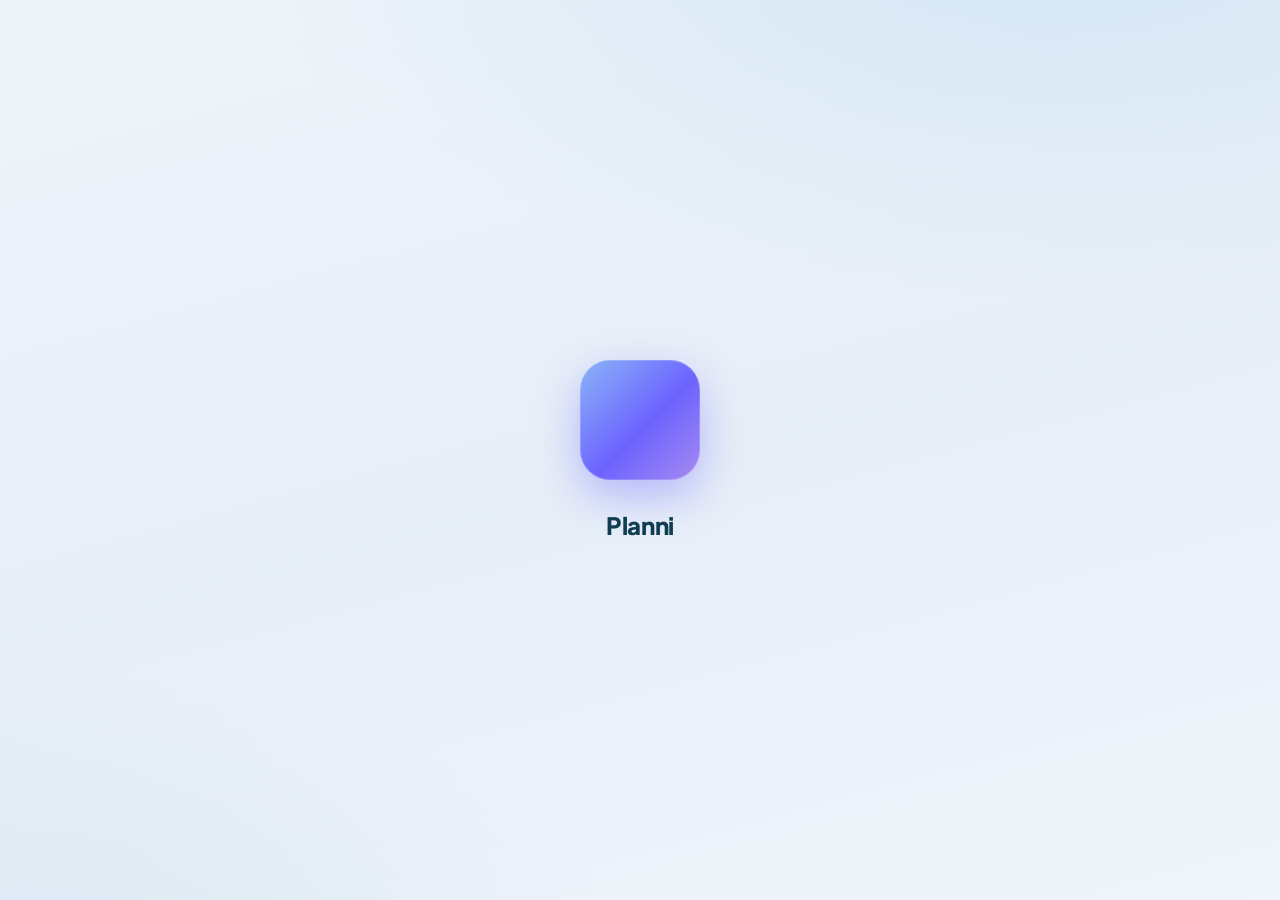
==== commit fe68c118: "reestrutura tiers: remove Agenda/Tarefas e torna Metas/Notas/Invest/Relatorios premium Remove do app" ====
--- a/index.html
+++ b/index.html
@@ -29,731 +29,7 @@
 <title>Planni: seu aplicativo de finanças, você fala, ele registra</title>
 <link href="https://fonts.googleapis.com/css2?family=JetBrains+Mono:wght@400;500;600&display=swap" rel="stylesheet">
 <link href="https://fonts.googleapis.com/css2?family=Plus+Jakarta+Sans:wght@400;500;600;700;800&display=swap" rel="stylesheet">
-<style>
-/* SF Pro system font stack — nativa no iOS/macOS, fallback pra outros sistemas */
-:root {
-  --font-sf: 'Plus Jakarta Sans', -apple-system, 'SF Pro Display', 'Helvetica Neue', 'Inter', 'Segoe UI', Arial, sans-serif;
-  --font-mono: 'JetBrains Mono', 'SF Mono', 'Fira Code', monospace;
-}
-
-/* Hierarquia tipográfica SF Pro conforme diretrizes */
-h1,h2,h3,.screen-title,.section-title,.modal-title,.prem-sheet-title,
-.home-greeting,.balance-val,.hero-balance { font-weight:600 } /* Semibold — títulos */
-
-.btn,.tab,.nav-label,button:not(.icon-btn) { font-weight:500 } /* Medium — botões/menus */
-
-p,.desc,.label,.hint,.sub,.caption,
-.tx-desc,.event-title,.bill-desc { font-weight:400 } /* Regular — textos descritivos */
-</style>
-<style>
-:root{--bg:#eef4fa;--bg2:#e6eef7;--white:rgba(255,255,255,.62);--white-solid:#fff;--sky:#2d6c97;--sky2:#1c4a6e;--sky-lt:#d4e6f5;--sky-xl:#e8f1f9;--ink:#16283a;--ink2:#4a5d72;--ink3:#8595a8;--ink4:#b8cce0;--green:#0f9d63;--red:#dc4a44;--orange:#cf8417;--border:rgba(120,150,190,.22);--glass-bright:rgba(255,255,255,.8);--glass-line:rgba(255,255,255,.9);--shadow:0 8px 24px rgba(40,70,110,.1);--shadow2:0 14px 36px rgba(40,70,110,.16);--r:14px;--r2:20px;--r3:26px}
-*{margin:0;padding:0;box-sizing:border-box;-webkit-tap-highlight-color:transparent}
-html,body{width:100%;height:100%;overflow:hidden;background:radial-gradient(115% 75% at 82% -8%,#d4e6f5 0%,transparent 55%),radial-gradient(95% 65% at 0% 108%,#dce8f3 0%,transparent 52%),linear-gradient(165deg,#eef4fa 0%,#e6eef7 52%,#f0f5fb 100%);font-family:var(--font-sf);font-weight:400;color:var(--ink);-webkit-font-smoothing:antialiased;-moz-osx-font-smoothing:grayscale}
-/* ACCESSIBILITY — font scaling */
-body.font-scale-1 #content{font-size:106%}
-body.font-scale-2 #content{font-size:113%}
-body.font-scale-1 #content .fin-pill-val,body.font-scale-1 #content .balance-val{letter-spacing:-.02em}
-body.font-scale-2 #content .fin-pill-val,body.font-scale-2 #content .balance-val{letter-spacing:-.03em}
-#app{width:100%;height:100%;display:none;flex-direction:column;overflow:hidden}
-/* HEADER */
-#header{background:rgba(238,244,250,.7);backdrop-filter:blur(18px);-webkit-backdrop-filter:blur(18px);border-bottom:1px solid rgba(255,255,255,.6);padding:14px 20px 12px;display:flex;align-items:center;justify-content:space-between;flex-shrink:0}
-.logo{font-size:18px;font-weight:800;letter-spacing:-.01em;color:var(--sky2)}
-.logo span{color:var(--ink3);font-weight:500;font-size:13px;letter-spacing:.08em}
-#clock-display{font-family:var(--font-mono);font-size:20px;font-weight:600;color:var(--ink);line-height:1;text-align:right}
-#date-display{font-size:10px;font-weight:600;color:var(--ink3);letter-spacing:.12em;text-transform:uppercase;margin-top:2px;text-align:right}
-/* NAV */
-#nav{display:flex;gap:6px;padding:10px 16px;background:rgba(238,244,250,.55);backdrop-filter:blur(14px);-webkit-backdrop-filter:blur(14px);border-bottom:1px solid rgba(255,255,255,.4);flex-shrink:0;overflow-x:auto;scrollbar-width:none}
-#nav::-webkit-scrollbar{display:none}
-.tab{flex-shrink:0;padding:8px 13px;border-radius:13px;border:1px solid var(--glass-line);font-family:var(--font-sf);font-size:11px;font-weight:700;letter-spacing:.04em;text-transform:uppercase;color:var(--ink2);cursor:pointer;background:rgba(255,255,255,.5);transition:all .2s;display:inline-flex;align-items:center;gap:5px;white-space:nowrap;box-shadow:inset 0 1px 0 #fff}
-.tab svg{opacity:.7;transition:opacity .2s}
-.tab.active{background:linear-gradient(160deg,#2d6c97,#1c4a6e);border-color:transparent;color:#fff;box-shadow:0 5px 16px rgba(28,74,110,.3),inset 0 1px 0 rgba(255,255,255,.3)}
-.tab.active svg{opacity:1}
-.tab:active{transform:scale(.95)}
-/* CONTENT */
-#content{flex:1;overflow-y:auto;padding:16px;scrollbar-width:none}
-#content::-webkit-scrollbar{display:none}
-.screen{display:none;animation:fadeIn .25s ease}
-.screen.active{display:block;min-height:100%}
-@keyframes fadeIn{from{opacity:0;transform:translateY(6px)}to{opacity:1;transform:translateY(0)}}
-/* CARDS */
-.card{position:relative;background:linear-gradient(160deg,var(--glass-bright),rgba(255,255,255,.5) 62%);backdrop-filter:blur(20px) saturate(155%);-webkit-backdrop-filter:blur(20px) saturate(155%);border:1px solid var(--glass-line);border-radius:var(--r2);padding:18px;margin-bottom:12px;box-shadow:0 12px 30px rgba(40,70,110,.12),inset 0 1px 0 #fff,inset 0 0 0 1px var(--border);overflow:hidden}
-.card::before{content:'';position:absolute;left:0;right:0;top:0;height:42%;background:linear-gradient(180deg,rgba(255,255,255,.55),rgba(255,255,255,0));pointer-events:none;border-radius:var(--r2) var(--r2) 0 0}
-.card>*{position:relative;z-index:1}
-.card-title{font-size:10px;font-weight:800;letter-spacing:.16em;text-transform:uppercase;color:var(--ink3);margin-bottom:14px}
-.card-title.blue{color:var(--sky)}
-.calc-tab{flex:1;text-align:center;padding:11px 8px;border-radius:13px 13px 0 0;font-size:12px;font-weight:800;letter-spacing:.03em;color:var(--ink3);cursor:pointer;background:rgba(255,255,255,.4);transition:all .2s}
-.calc-tab.active{color:var(--sky);background:rgba(255,255,255,.85);box-shadow:0 -2px 8px rgba(40,70,110,.06)}
-.calc-row{display:flex;gap:8px;margin-bottom:9px;align-items:center}
-.calc-card{background:var(--glass-bright);border:1px solid var(--glass-line);border-radius:var(--r2);padding:16px;box-shadow:var(--shadow);margin-bottom:14px}
-/* INPUTS */
-input,textarea,select{width:100%;background:var(--sky-xl);border:1.5px solid var(--border);border-radius:var(--r);padding:11px 14px;color:var(--ink);font-family:var(--font-sf);font-size:14px;font-weight:500;outline:none;transition:border-color .2s,box-shadow .2s;-webkit-appearance:none}
-input:focus,textarea:focus,select:focus{border-color:var(--sky);box-shadow:0 0 0 3px rgba(45,125,210,.12)}
-input::placeholder,textarea::placeholder{color:var(--ink4)}
-select option{background:#fff}
-textarea{resize:none}
-label{font-size:11px;font-weight:700;color:var(--ink3);letter-spacing:.08em;text-transform:uppercase;display:block;margin-bottom:5px}
-.form-group{margin-bottom:11px}
-.input-row{display:flex;gap:8px;margin-bottom:11px}
-.input-row>*{flex:1}
-/* BUTTONS */
-.btn{width:100%;padding:13px 20px;border-radius:100px;border:none;background:var(--sky);color:#fff;font-family:var(--font-sf);font-size:13px;font-weight:800;letter-spacing:.1em;text-transform:uppercase;cursor:pointer;box-shadow:0 3px 14px rgba(45,125,210,.35);transition:all .2s}
-.btn:active{background:var(--sky2);transform:scale(.98)}
-.btn-ghost{background:transparent;border:1.5px solid var(--border);color:var(--ink2);box-shadow:none}
-.btn-ghost:active{background:var(--sky-xl)}
-.btn-green{background:var(--green);box-shadow:0 3px 14px rgba(24,160,88,.3)}
-.btn-danger{background:var(--red);box-shadow:0 3px 14px rgba(224,66,45,.25)}
-/* SECTION TITLE */
-.section-title{font-size:11px;font-weight:700;letter-spacing:.12em;text-transform:uppercase;color:var(--ink3);margin:20px 0 11px 2px}
-.section-title:first-child{margin-top:0}
-/* EMPTY */
-.empty{text-align:center;padding:36px 20px;color:var(--ink4);font-size:13px;font-weight:600}
-.empty-icon{font-size:30px;margin-bottom:10px;opacity:.5}
-/* STATS GRID */
-.stats-grid{display:grid;grid-template-columns:1fr 1fr;gap:10px;margin-bottom:14px}
-.stat-box{position:relative;background:linear-gradient(160deg,var(--glass-bright),rgba(255,255,255,.5) 62%);backdrop-filter:blur(20px) saturate(155%);-webkit-backdrop-filter:blur(20px) saturate(155%);border:1px solid var(--glass-line);border-radius:var(--r2);padding:17px;box-shadow:0 10px 26px rgba(40,70,110,.1),inset 0 1px 0 #fff,inset 0 0 0 1px var(--border);overflow:hidden}
-.stat-box::before{content:'';position:absolute;left:0;right:0;top:0;height:44%;background:linear-gradient(180deg,rgba(255,255,255,.55),rgba(255,255,255,0));pointer-events:none;border-radius:var(--r2) var(--r2) 0 0}
-.stat-box>*{position:relative;z-index:1}
-.stat-num{font-size:27px;font-weight:800;color:var(--sky2);line-height:1;letter-spacing:-.02em}
-.stat-label{font-size:10px;font-weight:700;color:var(--ink3);letter-spacing:.1em;text-transform:uppercase;margin-top:4px}
-/* BRIEFING */
-.briefing-wrap{background:linear-gradient(160deg,rgba(173,210,240,.85),rgba(255,255,255,.5) 70%);backdrop-filter:blur(20px) saturate(155%);-webkit-backdrop-filter:blur(20px) saturate(155%);border:1px solid var(--glass-line);border-radius:var(--r2);padding:20px;margin-bottom:16px;position:relative;overflow:hidden;box-shadow:0 12px 30px rgba(40,70,110,.14),inset 0 1px 0 #fff}
-.briefing-wrap::before{content:'';position:absolute;left:0;right:0;top:0;height:44%;background:linear-gradient(180deg,rgba(255,255,255,.5),rgba(255,255,255,0));pointer-events:none;border-radius:var(--r2) var(--r2) 0 0}
-.briefing-tag{font-size:10px;font-weight:700;letter-spacing:.14em;text-transform:uppercase;color:var(--sky);margin-bottom:10px;display:flex;align-items:center;gap:7px;position:relative;z-index:1}
-.live-dot{width:6px;height:6px;border-radius:50%;background:#5cf09a;animation:live 1.5s ease-in-out infinite;flex-shrink:0}
-@keyframes live{0%,100%{opacity:1}50%{opacity:.3}}
-#briefing-text{font-size:15px;font-weight:500;color:#1a3550;line-height:1.6;position:relative;z-index:1}
-#briefing-text strong{font-weight:700;color:var(--sky2)}
-/* FINANCE */
-.balance-hero{border-radius:var(--r3);padding:22px 20px;margin-bottom:14px;box-shadow:0 4px 24px rgba(24,160,88,.25)}
-.balance-hero.pos{background:linear-gradient(135deg,#18a058 0%,#0e7040 100%)}
-.balance-hero.neg{background:linear-gradient(135deg,var(--red) 0%,#b02010 100%);box-shadow:0 4px 24px rgba(224,66,45,.25)}
-.balance-label{font-size:10px;font-weight:800;color:rgba(255,255,255,.7);letter-spacing:.16em;text-transform:uppercase;margin-bottom:6px}
-.balance-value{font-size:42px;font-weight:900;color:#fff;letter-spacing:-.02em;line-height:1}
-.balance-sub{font-size:12px;font-weight:600;color:rgba(255,255,255,.7);margin-top:6px}
-.fin-pills{display:grid;grid-template-columns:1fr 1fr;gap:8px;margin-bottom:14px}
-.fin-pill{background:var(--white);border:1.5px solid var(--border);border-radius:var(--r2);padding:14px;box-shadow:var(--shadow)}
-.fin-pill-val{font-size:20px;font-weight:900;letter-spacing:-.01em}
-.fin-pill-val.green{color:var(--green)}
-.fin-pill-val.red{color:var(--red)}
-.fin-pill-label{font-size:10px;font-weight:700;color:var(--ink3);letter-spacing:.1em;text-transform:uppercase;margin-top:3px}
-.tx-item{display:flex;align-items:center;gap:12px;padding:11px 0;border-bottom:1.5px solid var(--border)}
-.tx-item:last-child{border-bottom:none}
-.tx-icon{width:38px;height:38px;border-radius:12px;display:flex;align-items:center;justify-content:center;font-size:17px;flex-shrink:0}
-.tx-info{flex:1}
-.tx-name{font-size:13px;font-weight:700;color:var(--ink)}
-.tx-cat{font-size:11px;font-weight:500;color:var(--ink3);margin-top:1px}
-.tx-amount{font-family:var(--font-mono);font-size:13px;font-weight:700}
-.tx-amount.pos{color:var(--green)}
-.tx-amount.neg{color:var(--red)}
-.tx-del{color:var(--ink4);cursor:pointer;font-size:14px;padding:4px}
-.tx-del:active{color:var(--red)}
-.bar-row{display:flex;align-items:center;gap:10px;margin-bottom:10px}
-.bar-label{font-size:11px;font-weight:600;color:var(--ink2);min-width:90px}
-.bar-track{flex:1;height:7px;background:var(--sky-xl);border-radius:4px;overflow:hidden}
-.bar-fill{height:100%;border-radius:4px;transition:width .6s ease}
-.bar-val{font-family:var(--font-mono);font-size:11px;font-weight:600;color:var(--ink2);min-width:56px;text-align:right}
-/* PIE CHART */
-.pie-wrap{display:flex;align-items:center;gap:16px;padding:8px 0}
-.pie-legend{flex:1;display:flex;flex-direction:column;gap:6px}
-.pie-legend-item{display:flex;align-items:center;gap:8px;font-size:11px;font-weight:600;color:var(--ink2)}
-.pie-dot{width:10px;height:10px;border-radius:3px;flex-shrink:0}
-/* MONTH NAV */
-.month-nav{display:flex;align-items:center;justify-content:space-between;margin-bottom:14px}
-.month-nav-btn{width:34px;height:34px;border-radius:50%;border:1.5px solid var(--border);background:var(--white);cursor:pointer;font-size:16px;display:flex;align-items:center;justify-content:center;color:var(--sky)}
-.month-nav-btn:active{background:var(--sky-xl)}
-.month-label{font-size:14px;font-weight:800;color:var(--ink);letter-spacing:.02em}
-/* RECURRING */
-.recur-badge{display:inline-flex;align-items:center;gap:4px;padding:3px 8px;border-radius:100px;font-size:9px;font-weight:800;background:#e8f4ff;color:var(--sky);letter-spacing:.06em;margin-left:6px}
-/* GOALS */
-.goal-cat-btn{padding:6px 14px;border-radius:20px;border:1.5px solid var(--border);background:var(--white);font-size:11px;font-weight:700;cursor:pointer;color:var(--ink3);white-space:nowrap;transition:all .2s;flex-shrink:0}
-.goal-cat-btn.active{background:#2d3494;color:#fff;border-color:#2d3494}
-.goal-card-new{background:var(--white);border-radius:16px;padding:16px;margin-bottom:10px;border:1.5px solid var(--border)}
-.goal-card-new.done{border-color:var(--green)}
-.goal-card-new.late{border-color:var(--red)}
-.goal-prog-bar{height:10px;background:var(--bg2);border-radius:10px;overflow:hidden;margin:10px 0 6px}
-.goal-prog-fill{height:100%;border-radius:10px;background:linear-gradient(90deg,#2d3494,#d4af37);transition:width .6s cubic-bezier(.34,1.56,.64,1)}
-.goal-prog-fill.done{background:linear-gradient(90deg,var(--green),#0e7040)}
-.goal-prazo-tag{display:inline-flex;padding:3px 8px;border-radius:20px;font-size:9px;font-weight:800;letter-spacing:.04em}
-.goal-marco-row{display:flex;align-items:center;gap:8px;padding:4px 0;font-size:12px;color:var(--ink2)}
-.goal-marco-dot{width:16px;height:16px;border-radius:50%;border:2px solid var(--border);flex-shrink:0;cursor:pointer;display:flex;align-items:center;justify-content:center;transition:all .2s}
-.goal-marco-dot.done{background:var(--green);border-color:var(--green)}
-.goal-item{background:var(--white);border:1.5px solid var(--border);border-radius:var(--r2);padding:16px;margin-bottom:10px;box-shadow:var(--shadow)}
-.goal-header{display:flex;justify-content:space-between;align-items:flex-start;margin-bottom:10px}
-.goal-name{font-size:15px;font-weight:800;color:var(--ink)}
-.goal-emoji{font-size:22px}
-.goal-amounts{display:flex;justify-content:space-between;margin-bottom:8px}
-.goal-current{font-size:18px;font-weight:900;color:var(--sky)}
-.goal-target{font-size:13px;font-weight:600;color:var(--ink3);align-self:flex-end}
-.goal-bar{height:10px;background:var(--sky-xl);border-radius:5px;overflow:hidden;margin-bottom:6px}
-.goal-fill{height:100%;border-radius:5px;background:linear-gradient(90deg,var(--sky),#18a058);transition:width .6s ease}
-.goal-pct{font-size:11px;font-weight:700;color:var(--sky)}
-.goal-del{color:var(--ink4);cursor:pointer;font-size:16px;padding:4px}
-.goal-del:active{color:var(--red)}
-.goal-add-btn{display:flex;align-items:center;justify-content:center;gap:6px;padding:8px 14px;border-radius:100px;border:1.5px solid var(--sky);background:var(--sky-xl);color:var(--sky);font-size:11px;font-weight:800;cursor:pointer;margin-top:6px;width:auto}
-/* INVESTMENTS */
-.inv-hero{background:linear-gradient(135deg,#0f3460 0%,#1a5faa 100%);border-radius:var(--r3);padding:22px 20px;margin-bottom:14px;box-shadow:0 4px 24px rgba(15,52,96,.3)}
-.inv-hero-label{font-size:10px;font-weight:800;color:rgba(255,255,255,.6);letter-spacing:.16em;text-transform:uppercase;margin-bottom:6px}
-.inv-hero-val{font-size:38px;font-weight:900;color:#fff;letter-spacing:-.02em;line-height:1}
-.inv-hero-sub{font-size:12px;font-weight:600;color:rgba(255,255,255,.7);margin-top:8px;display:flex;gap:16px;flex-wrap:wrap}
-.inv-hero-gain{color:#5cf09a;font-weight:800}
-.inv-hero-loss{color:#ff7b7b;font-weight:800}
-.inv-summary-grid{display:grid;grid-template-columns:1fr 1fr 1fr;gap:8px;margin-bottom:14px}
-.inv-sum-box{background:var(--white);border:1.5px solid var(--border);border-radius:var(--r2);padding:12px 10px;text-align:center;box-shadow:var(--shadow)}
-.inv-sum-val{font-size:14px;font-weight:900;color:var(--sky);font-family:var(--font-mono)}
-.inv-sum-label{font-size:9px;font-weight:700;color:var(--ink3);letter-spacing:.1em;text-transform:uppercase;margin-top:3px}
-.inv-tabs{display:flex;gap:6px;margin-bottom:14px}
-.inv-tab{flex:1;padding:9px;border-radius:var(--r);text-align:center;font-size:11px;font-weight:800;letter-spacing:.06em;text-transform:uppercase;border:1.5px solid var(--border);cursor:pointer;background:var(--white);color:var(--ink3);transition:all .2s}
-.inv-tab.active{background:var(--sky);border-color:var(--sky);color:#fff;box-shadow:0 2px 10px rgba(45,125,210,.3)}
-.inv-item{background:var(--white);border:1.5px solid var(--border);border-radius:var(--r2);padding:16px;margin-bottom:10px;box-shadow:var(--shadow)}
-.inv-item-header{display:flex;align-items:center;gap:10px;margin-bottom:12px}
-.inv-item-icon{width:40px;height:40px;border-radius:12px;display:flex;align-items:center;justify-content:center;font-size:18px;flex-shrink:0}
-.inv-item-name{font-size:15px;font-weight:800;color:var(--ink)}
-.inv-item-type{font-size:10px;font-weight:700;color:var(--ink3);letter-spacing:.1em;text-transform:uppercase;margin-top:1px}
-.inv-item-del{margin-left:auto;color:var(--ink4);cursor:pointer;font-size:16px;padding:4px}
-.inv-item-del:active{color:var(--red)}
-.inv-grid{display:grid;grid-template-columns:1fr 1fr;gap:8px;margin-bottom:10px}
-.inv-grid-3{display:grid;grid-template-columns:1fr 1fr 1fr;gap:8px;margin-bottom:10px}
-.inv-cell{background:var(--sky-xl);border-radius:var(--r);padding:10px 12px}
-.inv-cell-label{font-size:9px;font-weight:800;color:var(--ink3);letter-spacing:.12em;text-transform:uppercase;margin-bottom:3px}
-.inv-cell-val{font-size:13px;font-weight:800;color:var(--ink);font-family:var(--font-mono)}
-.inv-cell-val.green{color:var(--green)}
-.inv-cell-val.red{color:var(--red)}
-.inv-cell-val.orange{color:var(--orange)}
-.tax-section{background:#fff8f0;border:1.5px solid #fde8cc;border-radius:var(--r);padding:12px;margin-top:8px}
-.tax-title{font-size:10px;font-weight:800;color:var(--orange);letter-spacing:.12em;text-transform:uppercase;margin-bottom:8px}
-.tax-row{display:flex;justify-content:space-between;margin-bottom:4px;font-size:12px}
-.tax-row-label{font-weight:600;color:var(--ink2)}
-.tax-row-val{font-weight:800;font-family:var(--font-mono);color:var(--ink)}
-.tax-row-val.red{color:var(--red)}
-.tax-row-val.green{color:var(--green)}
-.tax-divider{height:1px;background:#fde8cc;margin:6px 0}
-.risk-bar{display:flex;align-items:center;gap:8px;margin-top:8px}
-.risk-label{font-size:10px;font-weight:700;color:var(--ink3);min-width:50px}
-.risk-dots{display:flex;gap:4px}
-.risk-dot{width:10px;height:10px;border-radius:50%;background:var(--border)}
-.risk-dot.fill-low{background:#18a058}
-.risk-dot.fill-med{background:var(--orange)}
-.risk-dot.fill-high{background:var(--red)}
-.quote-upd{font-size:9px;font-weight:600;color:var(--ink4);margin-top:6px;letter-spacing:.06em}
-/* AGENDA */
-.event-item{display:flex;align-items:flex-start;gap:12px;padding:12px 0;border-bottom:1.5px solid var(--border)}
-.event-item:last-child{border-bottom:none}
-.event-time{font-family:var(--font-mono);font-size:12px;font-weight:600;color:var(--sky);min-width:46px;padding-top:1px}
-.event-dot{width:9px;height:9px;border-radius:50%;margin-top:4px;flex-shrink:0}
-.event-info{flex:1}
-.event-title{font-size:14px;font-weight:700;color:var(--ink)}
-.event-desc{font-size:11px;font-weight:500;color:var(--ink3);margin-top:2px}
-.event-del{color:var(--ink4);cursor:pointer;font-size:16px;padding:4px}
-.event-del:active{color:var(--red)}
-.color-row{display:flex;gap:6px;flex-wrap:wrap}
-.cpill{padding:6px 13px;border-radius:100px;font-size:11px;font-weight:700;border:1.5px solid var(--border);cursor:pointer;transition:all .15s;color:var(--ink2);background:var(--sky-xl)}
-.cpill.sel{border-color:var(--sky);background:var(--sky);color:#fff}
-/* BILLS */
-.bill-item{display:flex;align-items:center;gap:12px;padding:11px 0;border-bottom:1.5px solid var(--border)}
-.bill-item:last-child{border-bottom:none}
-.bill-icon{width:36px;height:36px;border-radius:10px;display:flex;align-items:center;justify-content:center;font-size:16px;flex-shrink:0}
-.bill-info{flex:1}
-.bill-name{font-size:13px;font-weight:700;color:var(--ink)}
-.bill-due{font-size:10px;font-weight:600;color:var(--orange);margin-top:1px}
-.bill-amount{font-family:var(--font-mono);font-size:13px;font-weight:700;color:var(--red)}
-.bill-del{color:var(--ink4);cursor:pointer;font-size:14px;padding:4px}
-/* NOTES */
-.note-item{background:var(--white);border:1.5px solid var(--border);border-radius:var(--r2);padding:16px;margin-bottom:10px;cursor:pointer;box-shadow:var(--shadow);transition:border-color .2s}
-.note-item:active{border-color:var(--sky)}
-.note-head{display:flex;justify-content:space-between;align-items:flex-start;margin-bottom:6px}
-.note-title-disp{font-size:15px;font-weight:800;color:var(--ink)}
-.note-body-disp{font-size:12px;font-weight:500;color:var(--ink3);line-height:1.5}
-.note-date{font-size:10px;font-weight:600;color:var(--ink4);margin-top:8px;letter-spacing:.08em}
-.note-del{color:var(--ink4);cursor:pointer;font-size:15px;padding:2px 0 2px 8px}
-.note-del:active{color:var(--red)}
-/* TASKS */
-.task-item{display:flex;align-items:center;gap:12px;padding:12px 0;border-bottom:1.5px solid var(--border)}
-.task-item:last-child{border-bottom:none}
-.task-check{width:22px;height:22px;border-radius:7px;border:2px solid var(--border);cursor:pointer;display:flex;align-items:center;justify-content:center;flex-shrink:0;transition:all .2s;font-size:12px;color:transparent;background:var(--sky-xl)}
-.task-check.done{background:var(--sky);border-color:var(--sky);color:#fff}
-.task-text{flex:1;font-size:14px;font-weight:600;color:var(--ink);transition:all .2s}
-.task-text.done{color:var(--ink4);text-decoration:line-through}
-.task-prio{font-size:9px;font-weight:800;letter-spacing:.1em;padding:3px 9px;border-radius:100px;text-transform:uppercase}
-.task-prio.alta{background:#ffe4e0;color:var(--red)}
-.task-prio.media{background:#fff3dc;color:var(--orange)}
-.task-prio.baixa{background:var(--sky-xl);color:var(--sky)}
-.task-prio.q1{background:#fdecec;color:#c0392b}
-.task-prio.q2{background:#e7f6ec;color:#157a45}
-.task-prio.q3{background:#fff3e0;color:#b9701a}
-.task-prio.q4{background:#eef1f6;color:#5b6b82}
-.task-del{color:var(--ink4);cursor:pointer;font-size:14px;padding:4px}
-.task-del:active{color:var(--red)}
-/* VOICE BTN */
-#voice-btn{position:fixed;bottom:28px;left:50%;transform:translateX(-50%);z-index:100;width:68px;height:68px;border-radius:50%;background:linear-gradient(135deg,var(--sky),var(--sky2));border:none;cursor:pointer;display:flex;align-items:center;justify-content:center;box-shadow:0 8px 32px rgba(45,125,210,.55),0 0 0 3px rgba(45,125,210,.15);transition:all .25s}
-#voice-btn:active{transform:translateX(-50%) scale(.93)}
-#voice-btn.listening{background:linear-gradient(135deg,var(--red),#c0392b);box-shadow:0 8px 32px rgba(224,66,45,.55),0 0 0 8px rgba(224,66,45,.15);animation:voicePulse 1.2s ease-in-out infinite}
-@keyframes voicePulse{0%,100%{box-shadow:0 8px 32px rgba(224,66,45,.55),0 0 0 8px rgba(224,66,45,.15)}50%{box-shadow:0 8px 32px rgba(224,66,45,.7),0 0 0 16px rgba(224,66,45,.08)}}
-#voice-btn.listening{background:var(--red);box-shadow:0 6px 24px rgba(224,66,45,.5);animation:pulse-btn 1s infinite}
-@keyframes pulse-btn{0%,100%{transform:scale(1)}50%{transform:scale(1.06)}}
-/* VOICE MODAL */
-#voice-modal{position:fixed;top:0;left:0;right:0;bottom:0;z-index:200;background:rgba(13,31,60,.5);backdrop-filter:blur(8px);display:none;align-items:flex-end;justify-content:center;padding:20px}
-#voice-modal.show{display:flex}
-.voice-sheet{background:var(--white);border-radius:var(--r3) var(--r3) var(--r2) var(--r2);padding:28px 24px;width:100%;max-width:480px;animation:slideUp .28s ease;border:1.5px solid var(--border);box-shadow:var(--shadow2)}
-@keyframes slideUp{from{transform:translateY(80px);opacity:0}to{transform:translateY(0);opacity:1}}
-.voice-title{font-size:13px;font-weight:800;letter-spacing:.12em;text-transform:uppercase;color:var(--sky);text-align:center;margin-bottom:18px}
-.voice-wave{display:flex;align-items:center;justify-content:center;gap:5px;height:48px;margin-bottom:18px}
-.wave-bar{width:5px;background:var(--sky);border-radius:3px;animation:wave .8s ease-in-out infinite}
-.wave-bar:nth-child(1){height:14px;animation-delay:0s}.wave-bar:nth-child(2){height:28px;animation-delay:.1s}.wave-bar:nth-child(3){height:42px;animation-delay:.2s}.wave-bar:nth-child(4){height:28px;animation-delay:.3s}.wave-bar:nth-child(5){height:14px;animation-delay:.4s}.wave-bar:nth-child(6){height:28px;animation-delay:.5s}.wave-bar:nth-child(7){height:42px;animation-delay:.6s}
-@keyframes wave{0%,100%{transform:scaleY(1)}50%{transform:scaleY(.25)}}
-#voice-transcript{font-size:16px;font-weight:600;color:var(--ink2);text-align:center;min-height:48px;line-height:1.5;margin-bottom:10px}
-#voice-result{font-size:12px;font-weight:700;color:var(--sky);text-align:center;min-height:20px;letter-spacing:.06em}
-.voice-hints{margin-top:16px;background:var(--sky-xl);border-radius:var(--r);padding:14px;font-size:11px;font-weight:500;color:var(--ink2);line-height:1.8}
-.voice-hints strong{color:var(--sky);font-weight:800;display:block;margin-bottom:4px;font-size:10px;letter-spacing:.1em;text-transform:uppercase}
-/* ALARM */
-#alarm-overlay{position:fixed;top:0;left:0;right:0;bottom:0;z-index:300;background:rgba(240,246,255,.97);backdrop-filter:blur(20px);display:none;flex-direction:column;align-items:center;justify-content:center;padding:32px}
-#alarm-overlay.show{display:flex;animation:fadeIn .3s ease}
-.alarm-icon{font-size:64px;animation:ring .4s ease-in-out infinite;margin-bottom:20px}
-@keyframes ring{0%,100%{transform:rotate(-12deg)}50%{transform:rotate(12deg)}}
-.alarm-time{font-size:64px;font-weight:900;color:var(--sky);letter-spacing:-.02em;line-height:1}
-.alarm-title{font-size:22px;font-weight:800;color:var(--ink);margin:10px 0 32px;text-align:center}
-/* TOAST */
-#toast{position:fixed;bottom:96px;left:50%;transform:translateX(-50%) translateY(16px);background:var(--sky);color:#fff;padding:10px 22px;border-radius:100px;font-size:12px;font-weight:700;letter-spacing:.06em;opacity:0;transition:all .28s;z-index:500;white-space:nowrap;box-shadow:0 4px 16px rgba(45,125,210,.4)}
-#toast.show{opacity:1;transform:translateX(-50%) translateY(0)}
-/* NOTE EDITOR */
-#note-editor{position:fixed;top:0;left:0;right:0;bottom:0;z-index:200;background:var(--bg);display:none;flex-direction:column;padding:20px;padding-top:56px}
-#note-editor.show{display:flex}
-#note-editor-close{position:absolute;top:18px;left:18px;font-size:24px;cursor:pointer;color:var(--ink2);padding:4px}
-#note-editor-title-field{font-family:var(--font-sf);font-size:24px;font-weight:800;color:var(--ink);background:transparent;border:none;outline:none;margin-bottom:14px;width:100%}
-#note-editor-body-field{flex:1;background:transparent;border:none;outline:none;font-family:var(--font-sf);font-size:16px;font-weight:500;color:var(--ink2);line-height:1.7;resize:none;width:100%}
-/* CAT MODAL */
-#cat-modal{position:fixed;top:0;left:0;right:0;bottom:0;z-index:250;background:rgba(13,31,60,.5);backdrop-filter:blur(8px);display:none;align-items:flex-end;justify-content:center;padding:20px}
-#cat-modal.show{display:flex}
-.cat-modal-sheet{background:var(--white);border-radius:var(--r3) var(--r3) var(--r2) var(--r2);padding:24px;width:100%;max-width:480px;animation:slideUp .28s ease;border:1.5px solid var(--border);box-shadow:var(--shadow2)}
-.cat-modal-title{font-size:13px;font-weight:800;color:var(--sky);letter-spacing:.12em;text-transform:uppercase;text-align:center;margin-bottom:18px}
-/* EMOJI PICKER */
-#emoji-picker-modal{position:fixed;top:0;left:0;right:0;bottom:0;z-index:350;background:rgba(13,31,60,.5);backdrop-filter:blur(8px);display:none;align-items:flex-end;justify-content:center;padding:20px}
-#emoji-picker-modal.show{display:flex}
-.emoji-sheet{background:var(--white);border-radius:var(--r3) var(--r3) var(--r2) var(--r2);padding:20px;width:100%;max-width:480px;animation:slideUp .28s ease;border:1.5px solid var(--border);box-shadow:var(--shadow2);max-height:70vh;display:flex;flex-direction:column}
-.emoji-sheet-title{font-size:12px;font-weight:800;color:var(--sky);letter-spacing:.12em;text-transform:uppercase;text-align:center;margin-bottom:12px;flex-shrink:0}
-.emoji-search{margin-bottom:12px;flex-shrink:0}
-.emoji-grid{display:grid;grid-template-columns:repeat(7,1fr);gap:4px;overflow-y:auto;flex:1}
-.emoji-btn{width:100%;aspect-ratio:1;border:none;background:transparent;font-size:22px;border-radius:8px;cursor:pointer;display:flex;align-items:center;justify-content:center;transition:background .15s}
-.emoji-btn:active,.emoji-btn:hover{background:var(--sky-xl)}
-#export-modal{position:fixed;top:0;left:0;right:0;bottom:0;z-index:250;background:rgba(13,31,60,.5);backdrop-filter:blur(8px);display:none;align-items:flex-end;justify-content:center;padding:20px}
-#export-modal.show{display:flex}
-.export-sheet{background:var(--white);border-radius:var(--r3) var(--r3) var(--r2) var(--r2);padding:24px;width:100%;max-width:480px;animation:slideUp .28s ease;border:1.5px solid var(--border);box-shadow:var(--shadow2)}
-/* DATALIST */
-input[list]{background-image:none}
-/* PROGRESS */
-.progress-bar{height:8px;background:var(--sky-xl);border-radius:4px;overflow:hidden;margin:6px 0}
-.progress-fill{height:100%;border-radius:4px;background:linear-gradient(90deg,var(--sky),#18a058);transition:width .6s ease}
-/* WEEKLY SUMMARY */
-.week-summary{background:linear-gradient(135deg,#fff8f0,#fff3e0);border:1.5px solid #fde8cc;border-radius:var(--r2);padding:16px;margin-bottom:12px}
-.week-summary-title{font-size:10px;font-weight:800;color:var(--orange);letter-spacing:.16em;text-transform:uppercase;margin-bottom:10px}
-.week-row{display:flex;justify-content:space-between;align-items:center;margin-bottom:6px}
-.week-row-label{font-size:12px;font-weight:600;color:var(--ink2)}
-.week-row-val{font-size:13px;font-weight:800;font-family:var(--font-mono)}
-/* BILLS ENHANCED */
-.bills-summary{border-radius:var(--r2);padding:18px;margin-bottom:14px}
-.bills-summary.danger{background:linear-gradient(135deg,#fde8e6,#fbd0cc);border:1.5px solid #f5b8b3}
-.bills-summary.ok{background:linear-gradient(135deg,#e6f9f0,#ccf2e0);border:1.5px solid #a3e8c4}
-.bs-title{font-size:10px;font-weight:800;letter-spacing:.16em;text-transform:uppercase;color:var(--ink2);margin-bottom:10px}
-.bs-grid{display:grid;grid-template-columns:1fr 1fr 1fr;gap:8px}
-.bs-box{background:rgba(255,255,255,.7);border-radius:var(--r);padding:10px;text-align:center}
-.bs-val{font-size:16px;font-weight:900;font-family:var(--font-mono)}
-.bs-val.red{color:var(--red)}.bs-val.orange{color:var(--orange)}.bs-val.green{color:var(--green)}
-.bs-label{font-size:9px;font-weight:700;color:var(--ink3);letter-spacing:.1em;text-transform:uppercase;margin-top:2px}
-.bill-card{background:var(--white);border:1.5px solid var(--border);border-radius:var(--r2);padding:16px;margin-bottom:10px;box-shadow:var(--shadow)}
-.bill-card.atrasada{border-color:#f5b8b3;background:#fffafa}
-.bill-card.negociacao{border-color:#b3d4f5;background:#f5faff}
-.bill-card.resolver{border-color:#fde8cc;background:#fffaf5}
-.bill-card-header{display:flex;align-items:center;gap:12px;margin-bottom:10px}
-.bill-card-icon{width:40px;height:40px;border-radius:12px;display:flex;align-items:center;justify-content:center;font-size:18px;flex-shrink:0}
-.bill-card-name{font-size:15px;font-weight:800;color:var(--ink)}
-.bill-card-sub{font-size:10px;font-weight:700;color:var(--ink3);letter-spacing:.08em;text-transform:uppercase;margin-top:1px}
-.bill-card-del{margin-left:auto;color:var(--ink4);cursor:pointer;font-size:16px;padding:4px}
-.bill-card-del:active{color:var(--red)}
-.bill-status-badge{display:inline-flex;align-items:center;gap:4px;padding:4px 10px;border-radius:100px;font-size:10px;font-weight:800;letter-spacing:.06em}
-.status-emdia{background:#e6f9f0;color:var(--green)}
-.status-atrasado{background:#fde8e6;color:var(--red)}
-.status-negociacao{background:#eaf3ff;color:var(--sky)}
-.status-resolver{background:#fff3dc;color:var(--orange)}
-.status-renegociado{background:#f3e8ff;color:#8b5cf6}
-.status-quitado{background:#e6f9f0;color:var(--green)}
-.status-pendente{background:#fff3dc;color:var(--orange)}
-.financ-progress{margin:10px 0}
-.financ-labels{display:flex;justify-content:space-between;font-size:10px;font-weight:700;color:var(--ink3);margin-bottom:4px}
-.financ-grid{display:grid;grid-template-columns:1fr 1fr;gap:8px;margin-top:10px}
-.financ-cell{background:var(--sky-xl);border-radius:var(--r);padding:10px 12px}
-.financ-cell-label{font-size:9px;font-weight:800;color:var(--ink3);letter-spacing:.12em;text-transform:uppercase;margin-bottom:3px}
-.financ-cell-val{font-size:13px;font-weight:800;color:var(--ink);font-family:var(--font-mono)}
-.financ-obs{background:#f8f9fa;border-radius:var(--r);padding:10px;margin-top:8px;font-size:12px;font-weight:500;color:var(--ink2);line-height:1.5}
-/* INDEXADORES */
-.idx-panel{background:linear-gradient(135deg,#0f3460,#1a5faa);border-radius:var(--r2);padding:16px;margin-bottom:14px}
-.idx-title{font-size:10px;font-weight:800;color:rgba(255,255,255,.6);letter-spacing:.16em;text-transform:uppercase;margin-bottom:10px;display:flex;justify-content:space-between;align-items:center}
-.idx-refresh{background:none;border:1px solid rgba(255,255,255,.3);border-radius:100px;color:rgba(255,255,255,.8);font-size:10px;font-weight:700;padding:3px 10px;cursor:pointer}
-.idx-grid{display:grid;grid-template-columns:repeat(3,1fr);gap:8px}
-.idx-box{background:rgba(255,255,255,.1);border-radius:var(--r);padding:10px;text-align:center}
-.idx-name{font-size:9px;font-weight:800;color:rgba(255,255,255,.6);letter-spacing:.12em;text-transform:uppercase;margin-bottom:4px}
-.idx-val{font-size:18px;font-weight:900;color:#fff;font-family:var(--font-mono)}
-.idx-period{font-size:9px;color:rgba(255,255,255,.5);margin-top:2px}
-/* ══════ PREMIUM ══════ */
-:root{
-  --prem-gold:#c8a951;
-  --prem-silver:#a8b8c8;
-  --prem-blue:#1a3a6c;
-  --prem-royal:#2351a4;
-  --prem-shine:#e8f0ff;
-}
-.premium-badge{
-  display:inline-flex;align-items:center;gap:4px;
-  padding:3px 10px;border-radius:100px;
-  background:linear-gradient(135deg,#1a3a6c,#2351a4);
-  border:1px solid #a8b8c8;
-  font-size:9px;font-weight:800;letter-spacing:.12em;text-transform:uppercase;
-  color:#e8f0ff;
-}
-.premium-badge svg{width:10px;height:10px}
-.premium-lock{
-  position:absolute;top:0;left:0;right:0;bottom:0;
-  background:rgba(7,15,35,.92);
-  border-radius:inherit;
-  display:flex;flex-direction:column;align-items:center;justify-content:center;
-  padding:28px 24px;z-index:10;
-  backdrop-filter:blur(4px);
-}
-.premium-lock-icon{font-size:40px;margin-bottom:14px;animation:float 3s ease-in-out infinite}
-@keyframes float{0%,100%{transform:translateY(0)}50%{transform:translateY(-6px)}}
-.premium-lock-title{
-  font-family:var(--font-sf);font-size:20px;font-weight:900;
-  background:linear-gradient(135deg,#a8b8c8,#e8f0ff,#a8b8c8);
-  -webkit-background-clip:text;-webkit-text-fill-color:transparent;
-  background-clip:text;text-align:center;margin-bottom:8px;
-}
-.premium-lock-sub{font-size:12px;font-weight:500;color:rgba(255,255,255,.6);text-align:center;line-height:1.6;margin-bottom:20px}
-.premium-features{width:100%;margin-bottom:20px}
-.premium-feat-item{display:flex;align-items:center;gap:8px;padding:6px 0;border-bottom:1px solid rgba(255,255,255,.08)}
-.premium-feat-item:last-child{border-bottom:none}
-.premium-feat-check{width:18px;height:18px;border-radius:50%;background:linear-gradient(135deg,#2351a4,#1a3a6c);border:1px solid #a8b8c8;display:flex;align-items:center;justify-content:center;font-size:10px;color:#e8f0ff;flex-shrink:0}
-.premium-feat-text{font-size:12px;font-weight:600;color:rgba(255,255,255,.85)}
-.btn-premium{
-  width:100%;padding:14px;border-radius:100px;border:none;
-  background:linear-gradient(135deg,#1a3a6c,#2351a4,#1a3a6c);
-  background-size:200% auto;
-  color:#e8f0ff;font-family:var(--font-sf);
-  font-size:13px;font-weight:800;letter-spacing:.1em;text-transform:uppercase;
-  cursor:pointer;
-  box-shadow:0 4px 20px rgba(35,81,164,.5),0 0 0 1px #a8b8c8;
-  animation:shimmer 3s linear infinite;
-}
-@keyframes shimmer{0%{background-position:0% 50%}100%{background-position:200% 50%}}
-.btn-premium:active{transform:scale(.97)}
-.premium-tab-badge{
-  display:inline-flex;align-items:center;
-  margin-left:4px;vertical-align:middle;
-}
-.screen-premium-wrap{position:relative}
-/* Premium modal */
-#premium-modal{position:fixed;top:0;left:0;right:0;bottom:0;z-index:400;background:rgba(7,15,35,.85);backdrop-filter:blur(10px);display:none;align-items:flex-end;justify-content:center;padding:20px}
-#premium-modal.show{display:flex}
-.premium-sheet{
-  background:linear-gradient(180deg,#0d1f3c,#07111f);
-  border:1px solid rgba(168,184,200,.3);
-  border-radius:28px 28px 20px 20px;
-  padding:32px 24px 28px;width:100%;max-width:480px;
-  animation:slideUp .3s ease;
-  position:relative;overflow:hidden;
-}
-.premium-sheet::before{
-  content:'';position:absolute;top:-80px;left:50%;transform:translateX(-50%);
-  width:300px;height:300px;border-radius:50%;
-  background:radial-gradient(circle,rgba(35,81,164,.3),transparent 70%);
-  pointer-events:none;
-}
-.prem-sheet-badge{text-align:center;margin-bottom:20px}
-.prem-sheet-title{font-size:26px;font-weight:900;text-align:center;margin-bottom:8px;background:linear-gradient(135deg,#a8b8c8,#e8f0ff,#a8b8c8);-webkit-background-clip:text;-webkit-text-fill-color:transparent;background-clip:text}
-.prem-sheet-sub{font-size:13px;color:rgba(255,255,255,.55);text-align:center;line-height:1.6;margin-bottom:24px}
-.prem-price{text-align:center;margin-bottom:24px}
-.prem-price-val{font-size:42px;font-weight:900;color:#e8f0ff}
-.prem-price-period{font-size:13px;color:rgba(255,255,255,.5);margin-top:2px}
-.prem-divider{height:1px;background:rgba(168,184,200,.15);margin:16px 0}
-/* DARK MODE */
-[data-theme="dark"]{--bg:#0a0e16;--bg2:#0d1117;--white:#f5f8fc;--sky:#2d7dd2;--sky2:#1a5faa;--sky-lt:#d6e9ff;--sky-xl:#eaf3ff;--ink:#0d1f3c;--ink2:#3a5070;--ink3:#8099b8;--ink4:#d0e2f5;--green:#18a058;--red:#e0422d;--orange:#e07d1a;--border:#d0e2f5;--shadow:0 2px 16px rgba(0,0,0,.5);--shadow2:0 4px 32px rgba(0,0,0,.7)}
-[data-theme="dark"] body{background:#0a0e16}
-[data-theme="dark"] #header,[data-theme="dark"] #nav{background:#0d1117}
-[data-theme="dark"] #header .logo,[data-theme="dark"] #clock-display{color:#f5f8fc}
-[data-theme="dark"] .tab{color:#8099b8}
-[data-theme="dark"] .tab.active{background:var(--sky);color:#fff}
-[data-theme="dark"] .section-title,[data-theme="dark"] .dash-section-title{color:#8099b8}
-[data-theme="dark"] input,[data-theme="dark"] textarea,[data-theme="dark"] select{background:#fff;border-color:#d0e2f5;color:#0d1f3c}
-[data-theme="dark"] select option{background:#fff;color:#0d1f3c}
-/* LOGIN */
-#login-screen{position:fixed;top:0;left:0;right:0;bottom:0;z-index:1000;background:radial-gradient(115% 75% at 82% -8%,#d4e6f5 0%,transparent 55%),radial-gradient(95% 65% at 0% 108%,#dce8f3 0%,transparent 52%),linear-gradient(165deg,#eef4fa 0%,#e6eef7 52%,#f0f5fb 100%);display:none;flex-direction:column;align-items:center;justify-content:center;padding:32px;overflow-y:auto}
-.login-logo{font-family:var(--font-sf);font-size:30px;font-weight:800;color:var(--sky2);letter-spacing:-.02em;margin-bottom:4px}
-.login-sub{font-size:13px;color:var(--ink2);letter-spacing:.02em;margin-bottom:30px;font-weight:500}
-.login-card{position:relative;background:linear-gradient(160deg,var(--glass-bright),rgba(255,255,255,.5) 64%);backdrop-filter:blur(24px) saturate(155%);-webkit-backdrop-filter:blur(24px) saturate(155%);border:1px solid var(--glass-line);border-radius:28px;padding:30px;width:100%;max-width:380px;box-shadow:0 20px 50px rgba(40,70,110,.16),inset 0 1px 0 #fff,inset 0 0 0 1px var(--border);overflow:hidden}
-.login-card::before{content:'';position:absolute;left:0;right:0;top:0;height:36%;background:linear-gradient(180deg,rgba(255,255,255,.55),rgba(255,255,255,0));pointer-events:none;border-radius:28px 28px 0 0}
-.login-card>*{position:relative;z-index:1}
-.login-title{font-size:11px;font-weight:700;color:var(--ink3);letter-spacing:.14em;text-transform:uppercase;text-align:center;margin-bottom:18px}
-.login-input{width:100%;background:rgba(255,255,255,.7);border:1px solid var(--border);border-radius:14px;padding:14px 16px;color:var(--ink);font-family:var(--font-sf);font-size:15px;font-weight:500;outline:none;margin-bottom:10px;-webkit-appearance:none;transition:all .2s}
-.login-input::placeholder{color:#9aa8bc}
-.login-input:focus{border-color:var(--sky);background:#fff;box-shadow:0 0 0 4px rgba(45,108,151,.1)}
-.login-btn{width:100%;padding:15px;border-radius:14px;border:none;background:linear-gradient(160deg,#2d6c97,#1c4a6e);color:#fff;font-family:var(--font-sf);font-size:13px;font-weight:700;letter-spacing:.06em;text-transform:uppercase;cursor:pointer;margin-bottom:10px;transition:all .2s;box-shadow:0 10px 24px rgba(28,74,110,.3),inset 0 1px 0 rgba(255,255,255,.3)}
-.login-btn:active{transform:scale(.98)}
-.login-btn.outline{background:rgba(255,255,255,.8);border:1px solid var(--border);color:var(--ink);box-shadow:inset 0 1px 0 #fff}
-.login-btn.bio{background:linear-gradient(135deg,#18a058,#0e7040)}
-.login-divider{display:flex;align-items:center;gap:10px;margin:14px 0;color:#9aa8bc;font-size:11px;font-weight:600}
-.login-divider::before,.login-divider::after{content:'';flex:1;height:1px;background:var(--border)}
-.login-error{color:#f85149;font-size:11px;font-weight:700;text-align:center;min-height:16px;margin-bottom:6px}
-.login-recover{text-align:center;font-size:12px;color:var(--sky);cursor:pointer;margin-top:12px;font-weight:700}
-/* AGENDA CALENDAR */
-.cal-day{min-height:44px;border-radius:8px;padding:4px;cursor:pointer;position:relative;background:var(--bg);border:1.5px solid transparent;transition:all .15s;display:flex;flex-direction:column;align-items:center}
-.cal-day:active{transform:scale(.93)}
-.cal-day.other-month{opacity:.3}
-.cal-day.today{border-color:var(--sky);background:var(--sky-lt)}
-.cal-day.selected{background:var(--sky);border-color:var(--sky2)}
-.cal-day.selected .cal-day-num{color:#fff}
-.cal-day.has-events::after{content:'';width:5px;height:5px;border-radius:50%;background:var(--sky);position:absolute;bottom:3px}
-.cal-day.today.has-events::after{background:var(--sky2)}
-.cal-day.selected.has-events::after{background:#fff}
-.cal-day-num{font-size:12px;font-weight:700;color:var(--ink);line-height:1.4}
-.cal-day.today .cal-day-num{color:var(--sky);font-weight:900}
-.cal-event-dot{width:4px;height:4px;border-radius:50%;margin:1px auto}
-.cal-day-event-item{display:flex;align-items:center;gap:8px;padding:8px 12px;background:var(--bg);border-radius:var(--r);margin-bottom:6px;border-left:3px solid var(--sky)}
-.cal-day-event-time{font-size:11px;font-weight:700;color:var(--ink3);min-width:40px}
-.cal-day-event-title{font-size:13px;font-weight:700;color:var(--ink);flex:1}
-.ios-toggle{position:relative;display:inline-block;width:44px;height:26px;flex-shrink:0}
-.ios-toggle input{opacity:0;width:0;height:0;position:absolute}
-.ios-toggle-slider{position:absolute;top:0;left:0;right:0;bottom:0;background:rgba(120,150,190,.25);border-radius:26px;transition:all .3s cubic-bezier(.4,0,.2,1);cursor:pointer;border:1.5px solid rgba(120,150,190,.3)}
-.ios-toggle-slider:before{content:'';position:absolute;height:20px;width:20px;left:2px;bottom:2px;background:white;border-radius:50%;transition:all .3s cubic-bezier(.4,0,.2,1);box-shadow:0 2px 4px rgba(0,0,0,.3)}
-.ios-toggle input:checked + .ios-toggle-slider{background:#34c759;border-color:#2db34a}
-.ios-toggle input:checked + .ios-toggle-slider:before{transform:translateX(18px)}
-.ios-toggle-row{display:flex;align-items:center;gap:12px;margin-bottom:12px}
-.ios-toggle-label{font-size:12px;color:var(--ink2);line-height:1.4;flex:1}
-/* USER AVATAR */
-.user-avatar{width:32px;height:32px;border-radius:50%;background:var(--sky);display:flex;align-items:center;justify-content:center;font-size:12px;font-weight:800;color:#fff;cursor:pointer;transition:transform .15s;flex-shrink:0}
-.user-avatar:active{transform:scale(.92)}
-/* PROFILE MODAL */
-#profile-modal{position:fixed;top:0;left:0;right:0;bottom:0;z-index:250;background:rgba(13,31,60,.5);backdrop-filter:blur(8px);display:none;align-items:flex-end;justify-content:center;padding:20px}
-#profile-modal.show{display:flex}
-.profile-sheet{background:var(--white);border-radius:var(--r3) var(--r3) var(--r2) var(--r2);padding:28px 24px;width:100%;max-width:480px;animation:slideUp .28s ease;border:1.5px solid var(--border)}
-/* DASHBOARD */
-.dash-card{background:var(--white);border:1.5px solid var(--border);border-radius:var(--r2);padding:16px;margin-bottom:12px;box-shadow:var(--shadow)}
-.dash-section-title{font-size:10px;font-weight:800;letter-spacing:.16em;text-transform:uppercase;color:var(--ink3);margin:16px 0 8px}
-/* AI */
-.ai-insight-item{display:flex;gap:10px;padding:12px 0;border-bottom:1.5px solid var(--border)}
-.ai-insight-item:last-child{border-bottom:none}
-/* IMPORT */
-.import-drop{border:2px dashed var(--border);border-radius:var(--r2);padding:32px;text-align:center;cursor:pointer;transition:all .2s;background:var(--sky-xl)}
-.import-drop:active{border-color:var(--sky);background:var(--sky-lt)}
-/* SCREEN TRANSITIONS — iPhone style */
-#content{overflow-y:auto;position:relative;-webkit-overflow-scrolling:touch}
-.screen{display:none;animation:none}
-.screen.active{display:block}
-.screen.slide-in-right{animation:slideInFromRight .32s cubic-bezier(.25,.46,.45,.94) forwards}
-.screen.slide-in-left{animation:slideInFromLeft .32s cubic-bezier(.25,.46,.45,.94) forwards}
-.screen.slide-out-right{animation:slideOutToRight .32s cubic-bezier(.25,.46,.45,.94) forwards}
-.screen.slide-out-left{animation:slideOutToLeft .32s cubic-bezier(.25,.46,.45,.94) forwards}
-@keyframes slideInFromRight{from{transform:translateX(100%);opacity:.6}to{transform:translateX(0);opacity:1}}
-@keyframes slideInFromLeft{from{transform:translateX(-100%);opacity:.6}to{transform:translateX(0);opacity:1}}
-@keyframes slideOutToRight{from{transform:translateX(0);opacity:1}to{transform:translateX(100%);opacity:0}}
-@keyframes slideOutToLeft{from{transform:translateX(0);opacity:1}to{transform:translateX(-100%);opacity:0}}
-/* BOTTOM SHEET — transactions list */
-#txlist-sheet{position:fixed;top:0;left:0;right:0;bottom:0;z-index:300;background:rgba(13,31,60,.5);backdrop-filter:blur(8px);display:none;align-items:flex-end;justify-content:center}
-#txlist-sheet.show{display:flex}
-.txlist-panel{background:var(--white);border-radius:28px 28px 0 0;width:100%;max-width:480px;max-height:80vh;display:flex;flex-direction:column;animation:slideUp .3s ease;border-top:1.5px solid var(--border)}
-.txlist-handle{width:36px;height:4px;background:var(--border);border-radius:2px;margin:12px auto 0}
-.txlist-header{padding:16px 20px 12px;flex-shrink:0}
-.txlist-title{font-size:16px;font-weight:900;color:var(--ink)}
-.txlist-total{font-size:13px;font-weight:700;margin-top:2px}
-.txlist-body{overflow-y:auto;padding:0 16px 20px;flex:1}
-.txlist-cat-group{margin-bottom:4px;border-radius:var(--r2);overflow:hidden;border:1.5px solid var(--border)}
-.txlist-cat-header{display:flex;align-items:center;justify-content:space-between;padding:12px 14px;cursor:pointer;background:var(--bg);user-select:none}
-.txlist-cat-header:active{background:var(--bg2)}
-.txlist-cat-icon{font-size:18px;margin-right:8px}
-.txlist-cat-name{font-size:13px;font-weight:700;color:var(--ink);flex:1}
-.txlist-cat-total{font-size:13px;font-weight:800;font-family:var(--font-mono)}
-.txlist-cat-arrow{font-size:10px;color:var(--ink3);margin-left:8px;transition:transform .2s}
-.txlist-cat-arrow.open{transform:rotate(180deg)}
-.txlist-items{display:none;background:var(--white)}
-.txlist-items.open{display:block}
-.txlist-item{display:flex;align-items:center;padding:10px 14px;border-top:1px solid var(--border)}
-.txlist-item-desc{flex:1;font-size:12px;font-weight:600;color:var(--ink2)}
-.txlist-item-date{font-size:10px;color:var(--ink3);margin-right:10px}
-.txlist-item-val{font-size:12px;font-weight:800;font-family:var(--font-mono)}
-/* FAB LABELS — high contrast fix */
-.fab-label{position:absolute;right:72px;background:#0d1f3c;color:#fff;padding:6px 14px;border-radius:100px;font-size:12px;font-weight:800;white-space:nowrap;opacity:0;transform:translateX(10px);transition:all .3s;pointer-events:none;box-shadow:0 3px 12px rgba(0,0,0,.3);letter-spacing:.03em}
-/* PTAX indicator */
-.ptax-badge{display:flex;align-items:center;gap:6px;background:var(--white);border:1.5px solid var(--border);border-radius:var(--r);padding:8px 12px;margin-bottom:12px}
-.ptax-flag{font-size:16px}
-.ptax-val{font-size:15px;font-weight:900;color:var(--ink);font-family:var(--font-mono)}
-.ptax-label{font-size:9px;font-weight:800;color:var(--ink3);letter-spacing:.1em;text-transform:uppercase}
-/* VOICE — click to start/stop */
-#voice-modal .voice-record-btn{width:72px;height:72px;border-radius:50%;border:none;margin:16px auto;display:flex;align-items:center;justify-content:center;cursor:pointer;background:linear-gradient(135deg,var(--sky),var(--sky2));box-shadow:0 6px 24px rgba(45,125,210,.45);transition:all .2s}
-#voice-modal .voice-record-btn.recording{background:linear-gradient(135deg,var(--red),#c0392b);animation:voicePulse 1.2s ease-in-out infinite}
-#fab-container{position:fixed;bottom:28px;right:20px;z-index:100;display:flex;flex-direction:column;align-items:center;gap:12px}
-#fab-main{width:64px;height:64px;border-radius:50%;background:linear-gradient(135deg,var(--sky),var(--sky2));border:none;cursor:pointer;display:flex;align-items:center;justify-content:center;box-shadow:0 8px 28px rgba(45,125,210,.5),0 0 0 3px rgba(45,125,210,.12);transition:all .3s;position:relative;z-index:2}
-#fab-main:active{transform:scale(.93)}
-#fab-main.open{background:linear-gradient(135deg,#3a3a5c,#1a1a35);box-shadow:0 8px 28px rgba(0,0,0,.4)}
-#fab-main.listening{background:linear-gradient(135deg,var(--red),#c0392b);box-shadow:0 8px 32px rgba(224,66,45,.6),0 0 0 8px rgba(224,66,45,.15);animation:voicePulse 1.2s ease-in-out infinite}
-@keyframes voicePulse{0%,100%{box-shadow:0 8px 32px rgba(224,66,45,.6),0 0 0 8px rgba(224,66,45,.15)}50%{box-shadow:0 8px 32px rgba(224,66,45,.8),0 0 0 18px rgba(224,66,45,.07)}}
-.fab-sub{width:52px;height:52px;border-radius:50%;border:none;cursor:pointer;display:flex;align-items:center;justify-content:center;box-shadow:0 6px 20px rgba(0,0,0,.25);transition:all .35s cubic-bezier(.34,1.56,.64,1);position:relative;z-index:2;opacity:0;transform:scale(0) translateY(20px);pointer-events:none}
-.fab-sub:active{transform:scale(.9)!important}
-#fab-income{background:linear-gradient(135deg,#18a058,#0e7040)}
-#fab-expense{background:linear-gradient(135deg,#e0422d,#b83020)}
-#fab-container.open .fab-sub{opacity:1;transform:scale(1) translateY(0);pointer-events:auto}
-#fab-container.open #fab-expense{transition-delay:.05s}
-#fab-container.open #fab-income{transition-delay:.1s}
-.fab-label{position:absolute;right:64px;background:var(--ink);color:#fff;padding:5px 12px;border-radius:100px;font-size:11px;font-weight:700;white-space:nowrap;opacity:0;transform:translateX(8px);transition:all .3s;pointer-events:none}
-#fab-label-expense{bottom:148px}
-#fab-label-income{bottom:212px}
-#fab-label-voice{bottom:276px}
-#fab-container.open .fab-label{opacity:1;transform:translateX(0)}
-#fab-container.open #fab-label-expense{transition-delay:.05s}
-#fab-container.open #fab-label-income{transition-delay:.1s}
-#fab-container.open #fab-label-voice{transition-delay:.15s}
-#fab-container.open #fab-expense{transition-delay:.05s}
-#fab-container.open #fab-income{transition-delay:.1s}
-#fab-container.open #fab-voice{transition-delay:.15s}
-#fab-backdrop{position:fixed;top:0;left:0;right:0;bottom:0;z-index:1;display:none;background:rgba(13,31,60,.25);backdrop-filter:blur(2px)}
-#fab-container.open #fab-backdrop{display:block}
-/* HOME BACK BTN */
-#home-back-btn{position:fixed;bottom:28px;left:20px;z-index:99;width:46px;height:46px;border-radius:50%;background:var(--white);border:1.5px solid var(--border);cursor:pointer;display:none;align-items:center;justify-content:center;box-shadow:0 4px 16px rgba(0,0,0,.1);transition:all .2s}
-#home-back-btn:active{transform:scale(.92)}
-#home-back-btn svg{width:20px;height:20px;fill:var(--ink3)}
-/* QUICK ADD MODAL */
-#quick-add-modal{position:fixed;top:0;left:0;right:0;bottom:0;z-index:350;background:rgba(13,31,60,.5);backdrop-filter:blur(10px);display:none;align-items:flex-end;justify-content:center;padding:20px}
-#quick-add-modal.show{display:flex}
-.quick-add-sheet{background:var(--white);border-radius:28px 28px 20px 20px;padding:28px 24px;width:100%;max-width:480px;animation:slideUp .28s ease;border:1.5px solid var(--border)}
-.quick-add-type-label{font-size:14px;font-weight:900;text-align:center;margin-bottom:20px}
-.quick-add-type-label.income{color:var(--green)}
-.quick-add-type-label.expense{color:var(--red)}
-.quick-amount-input{width:100%;text-align:center;font-size:36px;font-weight:900;font-family:var(--font-mono);border:none;border-bottom:2.5px solid var(--border);background:transparent;color:var(--ink);outline:none;padding:8px 0;margin-bottom:16px}
-.quick-amount-input:focus{border-bottom-color:var(--sky)}
-.camera-btn{width:100%;padding:14px;border-radius:var(--r2);border:2px dashed var(--sky);background:var(--sky-xl);color:var(--sky);font-family:var(--font-sf);font-size:13px;font-weight:800;cursor:pointer;display:flex;align-items:center;justify-content:center;gap:8px;transition:all .2s;margin-bottom:12px}
-.camera-btn:active{background:var(--sky-lt);transform:scale(.98)}
-.camera-preview{width:100%;border-radius:var(--r2);margin-bottom:12px;display:none;position:relative}
-.camera-preview img{width:100%;border-radius:var(--r2);border:2px solid var(--sky)}
-.camera-preview-del{position:absolute;top:8px;right:8px;background:var(--red);color:#fff;border:none;border-radius:50%;width:28px;height:28px;font-size:14px;cursor:pointer;display:flex;align-items:center;justify-content:center}
-.ai-scan-overlay{position:absolute;top:0;left:0;right:0;bottom:0;background:rgba(13,31,60,.7);border-radius:var(--r2);display:none;align-items:center;justify-content:center;flex-direction:column;gap:10px}
-.ai-scan-overlay.active{display:flex}
-.ai-scan-pulse{width:48px;height:48px;border-radius:50%;background:var(--sky);animation:pulse 1.2s ease-in-out infinite}
-@keyframes pulse{0%,100%{transform:scale(.9);opacity:.7}50%{transform:scale(1.1);opacity:1}}
-.ai-results-card{background:linear-gradient(135deg,#667eea,#764ba2);border-radius:var(--r2);padding:16px;margin-bottom:12px;display:none}
-.ai-results-title{font-size:11px;font-weight:800;color:rgba(255,255,255,.7);letter-spacing:.12em;text-transform:uppercase;margin-bottom:10px}
-.ai-result-item{display:flex;align-items:flex-start;gap:8px;padding:8px 0;border-bottom:1px solid rgba(255,255,255,.1)}
-.ai-result-item:last-child{border-bottom:none}
-.ai-result-check{width:20px;height:20px;border-radius:4px;border:2px solid rgba(255,255,255,.5);flex-shrink:0;cursor:pointer;display:flex;align-items:center;justify-content:center;font-size:11px;background:rgba(255,255,255,.1)}
-.ai-result-check.checked{background:#18a058;border-color:#18a058}
-.ai-result-text{font-size:12px;font-weight:600;color:#fff;line-height:1.5;flex:1}
-.ai-result-tag{display:inline-block;padding:2px 8px;border-radius:100px;font-size:9px;font-weight:800;letter-spacing:.08em;margin-left:6px}
-.tag-agenda{background:rgba(45,125,210,.4);color:#a8d4ff}
-.tag-tarefa{background:rgba(24,160,88,.4);color:#a8f0c8}
-.tag-compra{background:rgba(224,125,26,.4);color:#ffd8a8}
-.tag-financas{background:rgba(224,66,45,.4);color:#ffc8c0}
-.usage-bar-wrap{margin-bottom:8px}
-.usage-bar-label{font-size:10px;font-weight:700;color:var(--ink3);display:flex;justify-content:space-between;margin-bottom:4px}
-.usage-bar{height:4px;background:var(--sky-xl);border-radius:2px;overflow:hidden}
-.usage-bar-fill{height:100%;background:var(--sky);border-radius:2px;transition:width .4s}
-.seg-toggle{display:flex;gap:0;border:1.5px solid var(--border);border-radius:12px;overflow:hidden}
-.seg-toggle button{flex:1;border:none;background:var(--white);color:var(--ink3);font-family:inherit;font-size:12px;font-weight:700;padding:9px 4px;cursor:pointer;transition:all .15s}
-.seg-toggle button.seg-on{background:var(--sky);color:#fff}
-.eisen-quad{border-radius:var(--r2);padding:14px;margin-bottom:12px;border:1.5px solid var(--border)}
-.eisen-quad-head{display:flex;align-items:center;justify-content:space-between;margin-bottom:10px}
-.eisen-quad-title{font-size:13px;font-weight:900;letter-spacing:.02em}
-.eisen-quad-sub{font-size:10px;font-weight:800;text-transform:uppercase;letter-spacing:.08em;opacity:.7}
-.eisen-quad-count{font-size:11px;font-weight:800;background:rgba(255,255,255,.6);border-radius:20px;padding:2px 9px}
-.eisen-task{display:flex;align-items:center;gap:10px;background:var(--white);border-radius:12px;padding:10px 12px;margin-bottom:7px}
-.eisen-task:last-child{margin-bottom:0}
-.eisen-empty{font-size:12px;color:var(--ink3);text-align:center;padding:10px 0;font-style:italic}
-.q1{background:#fdecec;border-color:#f3c4c4}
-.q2{background:#e7f6ec;border-color:#bfe6cd}
-.q3{background:#fff3e0;border-color:#f6dcb0}
-.q4{background:#eef1f6;border-color:#d6dde8}
-.ai-bubble{max-width:85%;padding:11px 14px;border-radius:16px;font-size:14px;line-height:1.5;white-space:pre-wrap;word-wrap:break-word}
-.ai-bubble.ai-bot{align-self:flex-start;background:var(--sky-xl);color:var(--ink);border-bottom-left-radius:5px}
-.ai-bubble.ai-user{align-self:flex-end;background:var(--sky);color:#fff;border-bottom-right-radius:5px}
-.ai-bubble.ai-action{align-self:flex-start;background:#fff;border:1.5px solid var(--border);color:var(--ink2);font-size:13px;font-style:italic}
-.ai-typing{align-self:flex-start;color:var(--ink3);font-size:13px;font-style:italic;padding:4px 8px}
-/* ══════ INSIGHTS CARROSSEL (Início) ══════ */
-#insights-track::-webkit-scrollbar{display:none}
-.insight-card{flex:0 0 86%;scroll-snap-align:center;border-radius:var(--r2);padding:16px 18px;min-height:96px;display:flex;flex-direction:column;justify-content:center;box-shadow:var(--shadow);position:relative;overflow:hidden}
-.insight-card .ic-icon{font-size:22px;margin-bottom:8px}
-.insight-card .ic-title{font-size:13px;font-weight:900;margin-bottom:4px;letter-spacing:.01em}
-.insight-card .ic-text{font-size:12px;font-weight:500;line-height:1.5;opacity:.92}
-.insight-dot{width:6px;height:6px;border-radius:50%;background:var(--ink4);transition:all .2s}
-.insight-dot.on{background:var(--sky);width:18px;border-radius:3px}
-
-/* ══════ CHAT IA FLUTUANTE ══════ */
-#fab-main{width:72px;height:72px;border-radius:20px;background:linear-gradient(135deg,#667eea,#764ba2);border:none;cursor:pointer;display:flex;align-items:center;justify-content:center;box-shadow:0 10px 32px rgba(118,75,162,.45),0 0 18px 2px rgba(118,75,162,.35),0 0 0 1px rgba(255,255,255,.12) inset;transition:transform .2s}
-#fab-main:active{transform:scale(.92)}
-
-#splash-screen{position:fixed;inset:0;z-index:9999;background:radial-gradient(115% 75% at 82% -8%,#d4e6f5 0%,transparent 55%),radial-gradient(95% 65% at 0% 108%,#dce8f3 0%,transparent 52%),linear-gradient(165deg,#eef4fa 0%,#e6eef7 52%,#f0f5fb 100%);display:flex;flex-direction:column;align-items:center;justify-content:center;gap:30px;transition:opacity .45s ease}
-#splash-screen.hide{opacity:0;pointer-events:none}
-.sp-wrap{width:120px;height:120px;border-radius:30px;background:linear-gradient(135deg,#8ab4f8 0%,#6c63ff 55%,#a78bf0 100%);display:flex;align-items:center;justify-content:center;box-shadow:0 16px 44px rgba(108,99,255,.4),0 0 0 1px rgba(255,255,255,.18) inset;animation:spBreathe 3s ease-in-out infinite}
-@keyframes spBreathe{0%,100%{transform:scale(1)}50%{transform:scale(1.04)}}
-.sp-wrap svg{width:72px;height:72px;overflow:visible}
-.sp-draw{fill:none;stroke:#fff;stroke-width:5;stroke-linecap:round;stroke-linejoin:round;animation:spDraw 3s ease-in-out infinite}
-.sp-bar{fill:#fff;opacity:0;transform-origin:50% 58px;animation:spBar 3s ease-in-out infinite}
-.sp-bar.b2{animation-delay:.12s}.sp-bar.b3{animation-delay:.24s}.sp-bar.b4{animation-delay:.36s}
-@keyframes spDraw{0%{stroke-dashoffset:var(--len)}35%{stroke-dashoffset:0}85%{stroke-dashoffset:0;opacity:1}97%{stroke-dashoffset:0;opacity:0}100%{stroke-dashoffset:var(--len);opacity:0}}
-@keyframes spBar{0%,38%{opacity:0;transform:scaleY(0)}52%{opacity:1;transform:scaleY(1.12)}58%{transform:scaleY(1)}85%{opacity:1;transform:scaleY(1)}97%,100%{opacity:0;transform:scaleY(1)}}
-.sp-name{font-size:24px;font-weight:800;letter-spacing:-.02em;color:#1c4a6e}
-@media (prefers-reduced-motion:reduce){.sp-wrap,.sp-draw,.sp-bar{animation:none}.sp-draw{stroke-dashoffset:0}.sp-bar{opacity:1}}
-
-#ai-chat-sheet{position:fixed;inset:0;z-index:600;background:rgba(13,31,60,.45);backdrop-filter:blur(8px);display:none;align-items:flex-end;justify-content:center}
-#ai-chat-sheet.show{display:flex}
-.ai-chat-panel{background:var(--white);border-radius:24px 24px 0 0;width:100%;max-width:480px;height:78vh;display:flex;flex-direction:column;animation:slideUp .3s ease;border-top:1.5px solid var(--border);overflow:hidden}
-.ai-chat-header{display:flex;align-items:center;justify-content:space-between;padding:14px 16px;border-bottom:1.5px solid var(--border);flex-shrink:0;background:var(--white)}
-.ai-chat-avatar{width:34px;height:34px;border-radius:50%;background:linear-gradient(135deg,#667eea,#764ba2);display:flex;align-items:center;justify-content:center;flex-shrink:0}
-#ai-chat-messages{flex:1;overflow-y:auto;padding:16px;display:flex;flex-direction:column;gap:10px;background:var(--bg)}
-.ai-chat-inputbar{display:flex;gap:8px;padding:12px;border-top:1.5px solid var(--border);background:var(--white);flex-shrink:0}
-.ai-chat-chips{display:flex;gap:7px;padding:10px 12px 2px;overflow-x:auto;flex-shrink:0;background:var(--white);-webkit-overflow-scrolling:touch;scrollbar-width:none}
-.ai-chat-chips::-webkit-scrollbar{display:none}
-.ai-chip{flex-shrink:0;white-space:nowrap;border:1px solid var(--glass-line);background:rgba(255,255,255,.7);color:var(--ink2);font-size:12px;font-weight:600;padding:8px 13px;border-radius:100px;cursor:pointer;transition:all .15s;box-shadow:inset 0 1px 0 #fff}
-.ai-chip:active{transform:scale(.95);background:var(--sky-xl);color:var(--sky)}
-.ai-chat-inputbar input{flex:1;border:1.5px solid var(--border);border-radius:100px;padding:12px 16px;font-family:inherit;font-size:15px;background:var(--bg);color:var(--ink);outline:none}
-.ai-chat-inputbar input:focus{border-color:var(--sky)}
-#ai-chat-attach{background:var(--bg);border:1.5px solid var(--border);border-radius:50%;width:42px;height:42px;flex-shrink:0;cursor:pointer;display:inline-flex;align-items:center;justify-content:center;color:var(--ink3);transition:all .15s}
-#ai-chat-attach:active{transform:scale(.92);background:var(--border)}
-#ai-chat-attach.has-result{color:var(--sky);border-color:var(--sky)}
-#ai-chat-send{background:linear-gradient(135deg,#667eea,#764ba2);border:none;border-radius:50%;width:46px;height:46px;flex-shrink:0;cursor:pointer;display:inline-flex;align-items:center;justify-content:center;color:#fff;transition:background .2s}
-
-/* ── Resumo de importação de extrato (confirmação) ── */
-.extrato-summary{background:var(--white);border:1.5px solid var(--border);border-radius:16px;padding:14px;margin:8px 0;max-width:88%;align-self:flex-start}
-.extrato-summary .es-head{display:flex;align-items:center;gap:8px;margin-bottom:10px;font-weight:800;font-size:13px;color:var(--ink)}
-.extrato-summary .es-stats{display:flex;gap:8px;margin-bottom:10px}
-.extrato-summary .es-stat{flex:1;border-radius:10px;padding:8px 10px;text-align:center}
-.extrato-summary .es-stat.in{background:#e7f6ec}
-.extrato-summary .es-stat.out{background:#fde8e6}
-.extrato-summary .es-stat .es-val{font-size:14px;font-weight:900}
-.extrato-summary .es-stat.in .es-val{color:#157a45}
-.extrato-summary .es-stat.out .es-val{color:#b02010}
-.extrato-summary .es-stat .es-lbl{font-size:9px;font-weight:700;color:var(--ink3);text-transform:uppercase;letter-spacing:.04em}
-.extrato-summary .es-list{max-height:180px;overflow-y:auto;border-top:1px solid var(--border);padding-top:8px;margin-bottom:10px}
-.extrato-summary .es-item{display:flex;justify-content:space-between;align-items:center;font-size:11.5px;padding:4px 0;color:var(--ink2)}
-.extrato-summary .es-item .es-item-desc{flex:1;overflow:hidden;text-overflow:ellipsis;white-space:nowrap;margin-right:8px}
-.extrato-summary .es-item .es-item-val{font-weight:700;flex-shrink:0}
-.extrato-summary .es-item .es-item-val.in{color:#157a45}
-.extrato-summary .es-item .es-item-val.out{color:#b02010}
-.extrato-summary .es-actions{display:flex;gap:8px}
-.extrato-summary .es-btn{flex:1;border:none;border-radius:100px;padding:9px;font-family:inherit;font-weight:800;font-size:12px;cursor:pointer}
-.extrato-summary .es-btn.confirm{background:linear-gradient(160deg,#2d6c97,#1c4a6e);color:#fff;box-shadow:0 5px 16px rgba(28,74,110,.32),inset 0 1px 0 rgba(255,255,255,.25)}
-.extrato-summary .es-btn.confirm:active{transform:scale(.97)}
-.extrato-summary .es-btn.cancel{background:#eef2f7;color:#3a4a5c;border:1px solid #d6e0ea}
-.extrato-processing{display:flex;align-items:center;gap:8px;font-size:13px;color:var(--ink3);font-style:italic;align-self:flex-start;padding:8px 0}
-#ai-chat-send:active{transform:scale(.93)}
-#ai-chat-send.recording{background:linear-gradient(135deg,#e0422d,#c0392b);animation:chatMicPulse 1.2s ease-in-out infinite}
-@keyframes chatMicPulse{0%,100%{box-shadow:0 0 0 0 rgba(224,66,45,.5)}50%{box-shadow:0 0 0 10px rgba(224,66,45,0)}}
-.ai-chat-listening{display:none;align-items:center;gap:8px;padding:6px 16px;background:#fde8e6;color:#b02010;font-size:12px;font-weight:700}
-.ai-chat-listening.show{display:flex}
-.ai-chat-listening .lwave{display:inline-flex;gap:3px;align-items:center}
-.ai-chat-listening .lwave span{width:3px;height:12px;background:#e0422d;border-radius:2px;animation:lwaveAnim .8s ease-in-out infinite}
-.ai-chat-listening .lwave span:nth-child(2){animation-delay:.15s}
-.ai-chat-listening .lwave span:nth-child(3){animation-delay:.3s}
-.ai-chat-listening .lwave span:nth-child(4){animation-delay:.45s}
-@keyframes lwaveAnim{0%,100%{transform:scaleY(.4)}50%{transform:scaleY(1)}}
-.ai-bubble{max-width:82%;padding:11px 14px;border-radius:16px;font-size:14px;font-weight:500;line-height:1.5;word-wrap:break-word}
-.ai-bubble.ai-bot{align-self:flex-start;background:var(--white);color:var(--ink);border:1.5px solid var(--border);border-bottom-left-radius:5px}
-.ai-bubble.ai-user{align-self:flex-end;background:linear-gradient(135deg,#667eea,#764ba2);color:#fff;border-bottom-right-radius:5px}
-.ai-bubble.ai-typing{align-self:flex-start;background:var(--white);color:var(--ink3);border:1.5px solid var(--border);font-style:italic}
-.ai-bubble.ai-action{align-self:flex-start;background:#e7f6ec;color:#157a45;font-size:12px;font-weight:700;border:1.5px solid #bfe6cd}
-</style>
+<link rel="stylesheet" href="/styles.css">
 </head>
 <body>
 
@@ -810,23 +86,17 @@
   </button>
 
   <button class="tab" onclick="showScreen('goals',this)">
-    <svg width="16" height="16" viewBox="0 0 24 24" fill="currentColor"><path d="M12 2C6.48 2 2 6.48 2 12s4.48 10 10 10 10-4.48 10-10S17.52 2 12 2zm0 18c-4.42 0-8-3.58-8-8s3.58-8 8-8 8 3.58 8 8-3.58 8-8 8zm0-12.5c-2.49 0-4.5 2.01-4.5 4.5S9.51 16.5 12 16.5s4.5-2.01 4.5-4.5S14.49 7.5 12 7.5zm0 5.5c-.55 0-1-.45-1-1s.45-1 1-1 1 .45 1 1-.45 1-1 1z"/></svg> Metas
+    <svg width="16" height="16" viewBox="0 0 24 24" fill="currentColor"><path d="M12 2C6.48 2 2 6.48 2 12s4.48 10 10 10 10-4.48 10-10S17.52 2 12 2zm0 18c-4.42 0-8-3.58-8-8s3.58-8 8-8 8 3.58 8 8-3.58 8-8 8zm0-12.5c-2.49 0-4.5 2.01-4.5 4.5S9.51 16.5 12 16.5s4.5-2.01 4.5-4.5S14.49 7.5 12 7.5zm0 5.5c-.55 0-1-.45-1-1s.45-1 1-1 1 .45 1 1-.45 1-1 1z"/></svg> Metas<span class="premium-tab-badge"><svg width="9" height="9" viewBox="0 0 24 24" fill="#a8b8c8"><path d="M12 1L3 5v6c0 5.55 3.84 10.74 9 12 5.16-1.26 9-6.45 9-12V5l-9-4zm-2 16l-4-4 1.41-1.41L10 14.17l6.59-6.59L18 9l-8 8z"/></svg></span>
   </button>
   <button class="tab" onclick="showScreen('notes',this)">
-    <svg width="16" height="16" viewBox="0 0 24 24" fill="currentColor"><path d="M3 18h12v-2H3v2zm0-5h12v-2H3v2zm0-7v2h12V6H3zm14 9.17V16h.83L21 12.83 20.17 12 17 15.17zm3.6-3.6c.2-.2.2-.51 0-.7l-.47-.47c-.2-.2-.51-.2-.71 0l-.41.41.83.84.76-.08z"/></svg> Notas
-  </button>
-  <button class="tab" onclick="showScreen('tasks',this)">
-    <svg width="16" height="16" viewBox="0 0 24 24" fill="currentColor"><path d="M19 3H5c-1.1 0-2 .9-2 2v14c0 1.1.9 2 2 2h14c1.1 0 2-.9 2-2V5c0-1.1-.9-2-2-2zm-9 14l-5-5 1.41-1.41L10 14.17l7.59-7.59L19 8l-9 9z"/></svg> Tarefas
+    <svg width="16" height="16" viewBox="0 0 24 24" fill="currentColor"><path d="M3 18h12v-2H3v2zm0-5h12v-2H3v2zm0-7v2h12V6H3zm14 9.17V16h.83L21 12.83 20.17 12 17 15.17zm3.6-3.6c.2-.2.2-.51 0-.7l-.47-.47c-.2-.2-.51-.2-.71 0l-.41.41.83.84.76-.08z"/></svg> Notas<span class="premium-tab-badge"><svg width="9" height="9" viewBox="0 0 24 24" fill="#a8b8c8"><path d="M12 1L3 5v6c0 5.55 3.84 10.74 9 12 5.16-1.26 9-6.45 9-12V5l-9-4zm-2 16l-4-4 1.41-1.41L10 14.17l6.59-6.59L18 9l-8 8z"/></svg></span>
   </button>
   <button class="tab" onclick="showScreen('reports',this)">
-    <svg width="16" height="16" viewBox="0 0 24 24" fill="currentColor"><path d="M19 3H5c-1.1 0-2 .9-2 2v14c0 1.1.9 2 2 2h14c1.1 0 2-.9 2-2V5c0-1.1-.9-2-2-2zm-5 14H7v-2h7v2zm3-4H7v-2h10v2zm0-4H7V7h10v2z"/></svg> Relatórios
+    <svg width="16" height="16" viewBox="0 0 24 24" fill="currentColor"><path d="M19 3H5c-1.1 0-2 .9-2 2v14c0 1.1.9 2 2 2h14c1.1 0 2-.9 2-2V5c0-1.1-.9-2-2-2zm-5 14H7v-2h7v2zm3-4H7v-2h10v2zm0-4H7V7h10v2z"/></svg> Relatórios<span class="premium-tab-badge"><svg width="9" height="9" viewBox="0 0 24 24" fill="#a8b8c8"><path d="M12 1L3 5v6c0 5.55 3.84 10.74 9 12 5.16-1.26 9-6.45 9-12V5l-9-4zm-2 16l-4-4 1.41-1.41L10 14.17l6.59-6.59L18 9l-8 8z"/></svg></span>
   </button>
 
   <button class="tab" onclick="showScreen('invest',this)">
     <svg width="16" height="16" viewBox="0 0 24 24" fill="currentColor"><path d="M3.5 18.49l6-6.01 4 4L22 6.92l-1.41-1.41-7.09 7.97-4-4L2 16.99z"/></svg> Invest.<span class="premium-tab-badge"><svg width="9" height="9" viewBox="0 0 24 24" fill="#a8b8c8"><path d="M12 1L3 5v6c0 5.55 3.84 10.74 9 12 5.16-1.26 9-6.45 9-12V5l-9-4zm-2 16l-4-4 1.41-1.41L10 14.17l6.59-6.59L18 9l-8 8z"/></svg></span>
-  </button>
-  <button class="tab" onclick="showScreen('agenda',this)">
-    <svg width="16" height="16" viewBox="0 0 24 24" fill="currentColor"><path d="M17 12h-5v5h5v-5zM16 1v2H8V1H6v2H5c-1.11 0-1.99.9-1.99 2L3 19c0 1.1.89 2 2 2h14c1.1 0 2-.9 2-2V5c0-1.1-.9-2-2-2h-1V1h-2zm3 18H5V8h14v11z"/></svg> Agenda<span class="premium-tab-badge"><svg width="9" height="9" viewBox="0 0 24 24" fill="#a8b8c8"><path d="M12 1L3 5v6c0 5.55 3.84 10.74 9 12 5.16-1.26 9-6.45 9-12V5l-9-4zm-2 16l-4-4 1.41-1.41L10 14.17l6.59-6.59L18 9l-8 8z"/></svg></span>
   </button>
 </div>
 <div id="content">
@@ -847,12 +117,6 @@
     <div id="insights-track" style="display:flex;overflow-x:auto;scroll-snap-type:x mandatory;gap:10px;scrollbar-width:none;-webkit-overflow-scrolling:touch" onscroll="_syncInsightDots()"></div>
   </div>
   <div class="stats-grid">
-    <div class="stat-box" onclick="navTo('agenda')" style="cursor:pointer;transition:transform .15s,box-shadow .15s" ontouchstart="this.style.transform='scale(.97)'" ontouchend="this.style.transform=''">
-      <div class="stat-num" id="h-events">0</div><div class="stat-label">Eventos Hoje ›</div>
-    </div>
-    <div class="stat-box" onclick="navTo('tasks')" style="cursor:pointer;transition:transform .15s,box-shadow .15s" ontouchstart="this.style.transform='scale(.97)'" ontouchend="this.style.transform=''">
-      <div class="stat-num" id="h-tasks" style="color:var(--orange)">0</div><div class="stat-label">Tarefas Pend. ›</div>
-    </div>
     <div class="stat-box" onclick="navTo('finance')" style="cursor:pointer;transition:transform .15s,box-shadow .15s" ontouchstart="this.style.transform='scale(.97)'" ontouchend="this.style.transform=''">
       <div class="stat-num" id="h-balance" style="font-size:18px">R$0</div><div class="stat-label">Saldo Mês ›</div>
     </div>
@@ -867,10 +131,6 @@
     </div>
   </div>
   <div class="week-summary" id="week-summary-box" style="display:none"></div>
-  <div class="section-title">Agenda de Hoje</div>
-  <div class="card" id="h-agenda"></div>
-  <div class="section-title">Tarefas Pendentes</div>
-  <div class="card" id="h-tasks-list"></div>
 </div>
 
 <!-- FINANÇAS -->
@@ -1081,7 +341,13 @@
 </div>
 
 <!-- INVESTIMENTOS -->
-<div id="screen-invest" class="screen">
+<div id="screen-invest" class="screen screen-premium-wrap">
+<div id="invest-lock" class="premium-lock" style="display:none" onclick="openPremiumModal()">
+  <div class="premium-lock-icon">📈</div>
+  <div class="premium-lock-title">Investimentos é Premium</div>
+  <div class="premium-lock-sub">Acompanhe sua carteira, rentabilidade e indexadores em um só lugar.</div>
+  <button class="btn-premium" onclick="openPremiumModal()">✦ Ativar Premium</button>
+</div>
   <div class="inv-hero">
     <div class="inv-hero-label">📈 Carteira Total</div>
     <div class="inv-hero-val" id="inv-total">R$ 0,00</div>
@@ -1286,8 +552,13 @@
 </div>
 
 <!-- METAS -->
-<div id="screen-goals" class="screen">
-
+<div id="screen-goals" class="screen screen-premium-wrap">
+<div id="goals-lock" class="premium-lock" style="display:none" onclick="openPremiumModal()">
+  <div class="premium-lock-icon">🎯</div>
+  <div class="premium-lock-title">Metas é Premium</div>
+  <div class="premium-lock-sub">Defina objetivos, acompanhe o progresso e receba marcos para chegar lá.</div>
+  <button class="btn-premium" onclick="openPremiumModal()">✦ Ativar Premium</button>
+</div>
   <div id="goal-insight-card" style="background:linear-gradient(135deg,#1a1f6e,#2d3494,#1a1f6e);border-radius:18px;padding:20px;margin-bottom:14px;border:1px solid rgba(212,175,55,.3);position:relative;overflow:hidden">
     <div style="position:absolute;top:-20px;right:-20px;width:100px;height:100px;border-radius:50%;background:rgba(212,175,55,.07)"></div>
     <div style="display:flex;align-items:center;gap:8px;margin-bottom:10px">
@@ -1391,8 +662,13 @@
 </div>
 
 <!-- NOTAS -->
-<div id="screen-notes" class="screen">
-
+<div id="screen-notes" class="screen screen-premium-wrap">
+<div id="notes-lock" class="premium-lock" style="display:none" onclick="openPremiumModal()">
+  <div class="premium-lock-icon">📝</div>
+  <div class="premium-lock-title">Notas é Premium</div>
+  <div class="premium-lock-sub">Organize ideias e anotações em pastas, sempre sincronizadas com você.</div>
+  <button class="btn-premium" onclick="openPremiumModal()">✦ Ativar Premium</button>
+</div>
   <!-- BARRA DE PASTAS -->
   <div style="display:flex;align-items:center;justify-content:space-between;margin-bottom:10px">
     <div id="notes-breadcrumb" style="font-size:13px;font-weight:800;color:var(--ink)">Pastas</div>
@@ -1735,7 +1011,7 @@
       <button onclick="closeAIChat()" style="background:none;border:none;cursor:pointer;color:var(--ink3);padding:6px;font-size:20px;line-height:1">✕</button>
     </div>
     <div id="ai-chat-messages">
-      <div class="ai-bubble ai-bot">Oi! Sou seu assistente. Posso analisar seus dados e criar eventos, tarefas, notas e transações. Experimente: <i>"quanto gastei esse mês?"</i> ou <i>"crie uma tarefa importante de pagar o aluguel"</i>.</div>
+      <div class="ai-bubble ai-bot">Oi! Sou seu assistente. Posso analisar seu fluxo de caixa e lançar transações por conversa, além de importar seu extrato. Experimente: <i>"quanto gastei esse mês?"</i> ou <i>"gastei 50 no mercado"</i>.</div>
     </div>
     <div class="ai-chat-listening" id="ai-chat-listening">
       <span class="lwave"><span></span><span></span><span></span><span></span></span>
@@ -1747,7 +1023,7 @@
       <button class="ai-chip" onclick="_chipPergunta('Quais minhas maiores despesas esse mês?')">🔝 Maiores despesas</button>
       <button class="ai-chip" onclick="_chipPergunta('Qual meu saldo esse mês?')">💰 Meu saldo</button>
       <button class="ai-chip" onclick="_chipPergunta('Compara CDB 110% com LCI 95% por 2 anos')">⚖️ Comparar investimento</button>
-      <button class="ai-chip" onclick="_chipPergunta('Cria uma tarefa importante de pagar o aluguel')">✓ Criar tarefa</button>
+      <button class="ai-chip" onclick="_chipPergunta('Gastei 50 reais no mercado')">💸 Lançar gasto</button>
     </div>
     <div class="ai-chat-inputbar">
       <button id="ai-chat-attach" aria-label="Anexar extrato" onclick="openExtratoPicker()" title="Anexar extrato bancário">
@@ -1822,7 +1098,7 @@
         <span>✓ <b>"Lembrar de [ação]"</b></span>
         <span>📝 <b>"Anotar [texto]"</b></span>
         <span>🎯 <b>"Meta [nome] de [valor]"</b></span>
-        <span>🏠 <b>"Ir para [aba]"</b> (finanças, contas, agenda...)</span>
+        <span>🏠 <b>"Ir para [aba]"</b> (finanças, contas, metas...)</span>
       </div>
     </div>
     <button class="btn btn-ghost" style="margin-top:14px" onclick="closeVoice()">Fechar</button>
@@ -1916,6279 +1192,8 @@
 <script src="https://www.gstatic.com/firebasejs/10.12.0/firebase-auth-compat.js"></script>
 <script src="https://www.gstatic.com/firebasejs/10.12.0/firebase-firestore-compat.js"></script>
 <script src="investimentos.js"></script>
-<script>
-var firebaseConfig = {
-  apiKey: "AIzaSyDskCXYYTAIvzldZNOXP4l4PpKuIdBF3_4",
-  authDomain: "smart-life-finance.firebaseapp.com",
-  projectId: "smart-life-finance",
-  storageBucket: "smart-life-finance.firebasestorage.app",
-  messagingSenderId: "917839010005",
-  appId: "1:917839010005:web:2822bb59376d5486462a5c"
-};
-var db, auth;
-try {
-  firebase.initializeApp(firebaseConfig);
-  db   = firebase.firestore();
-  auth = firebase.auth();
-} catch(e) {
-  console.error('Firebase init falhou:', e);
-}
-
-// Pega o ID Token do usuário logado, pra autenticar chamadas às Cloudflare
-// Functions (/api/chat, /api/analisar). Sem isso, esses endpoints recusam
-// a requisição (401).
-// DIAGNÓSTICO TEMPORÁRIO (remover depois): estado da última obtenção de token,
-// enviado ao servidor no header X-Auth-Debug e ecoado de volta no authDebug da
-// resposta 401 — visível na aba Network. Nunca inclui o token em si.
-var _authDebug = null;
-function _authDebugStr(){
-  try{
-    // Headers HTTP só aceitam ASCII: remove acentos/caracteres especiais.
-    return JSON.stringify(_authDebug).replace(/[^\x20-\x7E]/g, '?').slice(0, 280);
-  }catch(e){ return 'erro_stringify'; }
-}
-
-async function _getAuthHeader(forcarRenovacao){
-  var dbg = { force: !!forcarRenovacao, currentUser: 'presente', esperouAuth: false, token: 'nao_tentado' };
-  _authDebug = dbg;
-  try{
-    if(!auth){ dbg.currentUser = 'firebase_sem_init'; return {}; }
-    var user = auth.currentUser;
-    if(!user){
-      dbg.currentUser = 'null';
-      dbg.esperouAuth = true;
-      // O Firebase ainda pode estar restaurando a sessão (acontece logo
-      // após abrir o app). Espera esse processo terminar antes de desistir,
-      // em vez de mandar a requisição sem token e tomar 401 à toa.
-      user = await new Promise(function(resolve){
-        var unsub = auth.onAuthStateChanged(function(u){ unsub(); resolve(u); });
-      });
-      dbg.aposEspera = user ? 'user_ok' : 'null';
-    }
-    if(!user){ dbg.token = 'sem_user'; return {}; }
-    // getIdToken() usa o token em cache e o próprio SDK renova quando expira.
-    // NÃO forçar renovação em toda chamada: getIdToken(true) faz uma requisição
-    // de rede extra ao Google a cada mensagem, que é limitada por quota e falha
-    // de forma intermitente — quando falhava, a chamada seguia SEM o header
-    // Authorization e o servidor respondia 401 mesmo com o usuário logado.
-    // A renovação forçada só é usada no retry após um 401 (ver _fetchAutenticado).
-    var token;
-    try{
-      token = await user.getIdToken(!!forcarRenovacao);
-      dbg.token = 'ok(len=' + (token ? token.length : 0) + ')';
-    }catch(e){
-      dbg.erroGetIdToken = (e && e.code) || String(e).slice(0, 80);
-      // Renovação forçada falhou (rede/quota): tenta o token em cache,
-      // que ainda pode estar válido, antes de desistir.
-      token = await user.getIdToken(false);
-      dbg.token = 'ok_fallback(len=' + (token ? token.length : 0) + ')';
-    }
-    return { 'Authorization': 'Bearer ' + token };
-  }catch(e){
-    dbg.token = 'falhou';
-    dbg.erroFinal = (e && e.code) || String(e).slice(0, 80);
-    console.warn('Não foi possível obter o ID token:', e);
-    return {};
-  }
-}
-
-// POST autenticado para as Functions (/api/chat, /api/analisar, /api/extrato).
-// Se o servidor responder 401 (ex: token em cache que acabou de expirar),
-// renova o token à força e repete a requisição UMA vez antes de desistir.
-async function _fetchAutenticado(url, bodyStr){
-  var headers = Object.assign({'Content-Type':'application/json'}, await _getAuthHeader());
-  // DIAGNÓSTICO TEMPORÁRIO (remover depois): manda o estado do client junto,
-  // para o servidor ecoar no authDebug do 401.
-  headers['X-Auth-Debug'] = 'try1 ' + _authDebugStr();
-  var resp = await fetch(url, { method:'POST', headers: headers, body: bodyStr });
-  if(resp.status === 401){
-    console.warn('[auth-debug] 401 na 1a tentativa', _authDebug);
-    headers = Object.assign({'Content-Type':'application/json'}, await _getAuthHeader(true));
-    headers['X-Auth-Debug'] = 'try2 ' + _authDebugStr();
-    resp = await fetch(url, { method:'POST', headers: headers, body: bodyStr });
-    if(resp.status === 401) console.warn('[auth-debug] 401 tambem na 2a tentativa (retry)', _authDebug);
-  }
-  return resp;
-}
-// ═══════════════════════════════════════
-// CONSTANTS & STATE
-// ═══════════════════════════════════════
-// Retorna o primeiro nome do usuário logado (ou 'Usuário' como fallback seguro)
-function getUserFirstName(){
-  try{
-    if(typeof currentUser !== 'undefined' && currentUser && currentUser.name){
-      var first = String(currentUser.name).trim().split(/\s+/)[0];
-      if(first) return first;
-    }
-  }catch(e){}
-  return 'Usuário';
-}
-const BANKS = ['Nubank','Itaú','Bradesco','Santander','Banco do Brasil','Caixa Econômica','Inter','C6 Bank','BTG Pactual','XP Investimentos','Rico','Clear','Avenue','Sicoob','Sicredi','Safra','Modalmais','Órama','Kinvo','Picpay','Next','Neon','Mercado Pago','PagBank','BS2'];
-const CDI_ATUAL = 0.1065; // 10.65% a.a. referência
-const IPCA_ATUAL = 0.0452; // 4.52% a.a. referência
-const SELIC_ATUAL = 0.1075; // 10.75% a.a.
-
-let state = {
-  events:[],transactions:[],notes:[],tasks:[],bills:[],
-  investments:[],goals:[],customCats:[],noteFolders:[],
-  viewMonth: new Date().toISOString().slice(0,7)
-};
-let currentInvTab = 'fixa';
-let quotesCache = {};
-let editingNoteId = null;
-let recognition = null;
-let isListening = false;
-
-// Returns the localStorage key specific to the current user
-function _userStorageKey(){
-  if(currentUser && currentUser.uid){
-    return 'claudio_v3_' + currentUser.uid;
-  }
-  return null; // no generic key — prevents cross-user leak
-}
-
-// One-time cleanup: remove the old shared key that caused cross-user data leak
-try{ localStorage.removeItem('claudio_v3'); }catch(e){}
-
-// Empty state template
-function _emptyState(){
-  return {
-    events:[], transactions:[], notes:[], tasks:[], bills:[],
-    investments:[], goals:[], customCats:[], noteFolders:[],
-    viewMonth:new Date().toISOString().slice(0,7)
-  };
-}
-
-// ── SAVE: Firestore + per-user localStorage ──
-function save(){
-  if(!currentUser || !currentUser.uid) return; // never save without a user
-  var key = _userStorageKey();
-  try{ if(key) localStorage.setItem(key, JSON.stringify(state)); }catch(e){}
-  var docRef = db.collection('users').doc(currentUser.uid).collection('data').doc('state');
-  docRef.set({
-    events:      state.events      || [],
-    transactions:state.transactions|| [],
-    notes:       state.notes       || [],
-    tasks:       state.tasks       || [],
-    bills:       state.bills       || [],
-    investments: state.investments || [],
-    goals:       state.goals       || [],
-    customCats:  state.customCats  || [],
-    noteFolders: state.noteFolders || [],
-    updatedAt:   firebase.firestore.FieldValue.serverTimestamp()
-  }).catch(function(e){ console.warn('Firestore save error:', e); });
-}
-
-// ── LOAD: only from the current user's own key ──
-function load(){
-  var key = _userStorageKey();
-  if(!key){
-    // No logged user yet — start clean, never load shared data
-    state = _emptyState();
-    return;
-  }
-  try{
-    var d=localStorage.getItem(key);
-    if(d) state=Object.assign(_emptyState(), JSON.parse(d));
-    else state=_emptyState();
-  }catch(e){ state=_emptyState(); }
-}
-
-// ── LOAD FROM FIRESTORE (authoritative source after login) ──
-function loadFromFirestore(){
-  if(!currentUser||!currentUser.uid) return;
-  var uid = currentUser.uid;
-  var docRef=db.collection('users').doc(uid).collection('data').doc('state');
-  docRef.get().then(function(doc){
-    // Guard: make sure user didn't change while loading
-    if(!currentUser || currentUser.uid !== uid) return;
-    if(doc.exists){
-      var d=doc.data();
-      state = Object.assign(_emptyState(), {
-        events:      d.events      ||[],
-        transactions:d.transactions||[],
-        notes:       d.notes       ||[],
-        tasks:       d.tasks       ||[],
-        bills:       d.bills       ||[],
-        investments: d.investments ||[],
-        goals:       d.goals       ||[],
-        customCats:  d.customCats  ||[],
-        noteFolders: d.noteFolders ||[],
-        viewMonth:   state.viewMonth
-      });
-    } else {
-      // New user with no cloud data — ensure a clean slate
-      state = _emptyState();
-    }
-    // Update this user's own localStorage
-    try{ localStorage.setItem(_userStorageKey(), JSON.stringify(state)); }catch(e){}
-    // Re-render everything
-    updateHome(); renderFinance(); renderGoals();
-    renderBillsSummary(); renderBills();
-    renderNotes(); renderTasks(); renderInvest();
-    try{ renderEvents(); }catch(e){}
-  }).catch(function(e){ console.warn('Firestore load error:',e); });
-}
-
-// ── REALTIME LISTENER (keeps data in sync across devices) ──
-var _firestoreUnsubscribe = null;
-function startRealtimeSync(){
-  if(!currentUser||!currentUser.uid) return;
-  if(_firestoreUnsubscribe) _firestoreUnsubscribe();
-  var uid = currentUser.uid;
-  var docRef=db.collection('users').doc(uid).collection('data').doc('state');
-  _firestoreUnsubscribe=docRef.onSnapshot(function(doc){
-    // Guard: ignore if user changed
-    if(!currentUser || currentUser.uid !== uid) return;
-    if(doc.exists&&doc.metadata.hasPendingWrites===false){
-      var d=doc.data();
-      state=Object.assign(_emptyState(),{
-        events:      d.events      ||[],
-        transactions:d.transactions||[],
-        notes:       d.notes       ||[],
-        tasks:       d.tasks       ||[],
-        bills:       d.bills       ||[],
-        investments: d.investments ||[],
-        goals:       d.goals       ||[],
-        customCats:  d.customCats  ||[],
-        noteFolders: d.noteFolders ||[],
-        viewMonth:   state.viewMonth
-      });
-      try{ localStorage.setItem(_userStorageKey(),JSON.stringify(state)); }catch(e){}
-      // Isolamento: se esta conta não pertence a nenhum grupo válido, remove eventos de grupo herdados
-      _limparEventosDeGrupoOrfaos();
-      updateHome();
-    }
-  },function(e){ console.warn('Realtime sync error:',e); });
-}
-
-// ═══════════════════════════════════════
-// UTILS
-// ═══════════════════════════════════════
-function uid(){ return Date.now().toString(36)+Math.random().toString(36).slice(2,7); }
-function today(){ return new Date().toISOString().slice(0,10); }
-function fm(n){ return Number(n).toLocaleString('pt-BR',{minimumFractionDigits:2,maximumFractionDigits:2}); }
-function fm0(n){ return Number(n).toLocaleString('pt-BR',{minimumFractionDigits:0,maximumFractionDigits:0}); }
-function fmtDate(d){
-  if(!d) return '';
-  const [y,m,dd]=d.split('-');
-  return `${dd}/${m}/${y}`;
-}
-function toast(msg){
-  const el=document.getElementById('toast');
-  el.textContent=msg; el.classList.add('show');
-  setTimeout(()=>el.classList.remove('show'),2600);
-}
-
-// ═══════════════════════════════════════
-// CLOCK
-// ═══════════════════════════════════════
-function updateClock(){
-  const n=new Date();
-  document.getElementById('clock-display').textContent=String(n.getHours()).padStart(2,'0')+':'+String(n.getMinutes()).padStart(2,'0');
-  const dias=['Dom','Seg','Ter','Qua','Qui','Sex','Sáb'];
-  const meses=['Jan','Fev','Mar','Abr','Mai','Jun','Jul','Ago','Set','Out','Nov','Dez'];
-  document.getElementById('date-display').textContent=`${dias[n.getDay()]}, ${n.getDate()} ${meses[n.getMonth()]}`;
-}
-
-// ═══════════════════════════════════════
-// NAVIGATION
-// ═══════════════════════════════════════
-// showScreen and navTo defined below in Etapa 1 section
-
-
-// ═══════════════════════════════════════
-// CATEGORIES
-// ═══════════════════════════════════════
-const DEFAULT_CATS = {
-  alimentacao:{icon:'🍽',label:'Alimentação',color:'#f59e0b',type:'out'},
-  transporte:{icon:'🚗',label:'Transporte',color:'#3b82f6',type:'out'},
-  moradia:{icon:'🏠',label:'Moradia',color:'#8b5cf6',type:'out'},
-  saude:{icon:'💊',label:'Saúde',color:'#10b981',type:'out'},
-  lazer:{icon:'🎭',label:'Lazer',color:'#ef4444',type:'out'},
-  educacao:{icon:'📚',label:'Educação',color:'#06b6d4',type:'out'},
-  vestuario:{icon:'👔',label:'Vestuário',color:'#f97316',type:'out'},
-  servicos:{icon:'📱',label:'Serviços',color:'#6366f1',type:'out'},
-  pix:{icon:'⚡',label:'Pix/TED',color:'#84cc16',type:'out'},
-  mercado:{icon:'🛒',label:'Mercado',color:'#eab308',type:'out'},
-  combustivel:{icon:'⛽',label:'Combustível',color:'#64748b',type:'out'},
-  energia:{icon:'💡',label:'Energia',color:'#facc15',type:'out'},
-  agua:{icon:'💧',label:'Água',color:'#38bdf8',type:'out'},
-  internet:{icon:'📶',label:'Internet',color:'#4f46e5',type:'out'},
-  salario:{icon:'💼',label:'Salário',color:'#18a058',type:'in'},
-  freelance:{icon:'💻',label:'Freelance',color:'#0ea5e9',type:'in'},
-  investimento:{icon:'📈',label:'Rendimento',color:'#22c55e',type:'in'},
-  bonus:{icon:'🎁',label:'Bônus',color:'#a855f7',type:'in'},
-  outros:{icon:'◈',label:'Outros',color:'#94a3b8',type:'out'},
-};
-
-function getCatInfo(id){
-  if(DEFAULT_CATS[id]) return DEFAULT_CATS[id];
-  const c=(state.customCats||[]).find(c=>c.id===id);
-  if(c) return {icon:c.icon,label:c.name,color:c.color,type:c.type};
-  return {icon:'◈',label:'Outros',color:'#94a3b8',type:'out'};
-}
-
-function allCats(type){
-  const def=Object.entries(DEFAULT_CATS).filter(([,v])=>!type||v.type===type).map(([k,v])=>({id:k,...v,isDefault:true}));
-  const cust=(state.customCats||[]).filter(c=>!type||c.type===type).map(c=>({...c,isDefault:false}));
-  return [...def,...cust];
-}
-
-function populateCatSelect(selId, type){
-  const sel=document.getElementById(selId); if(!sel) return;
-  const prev=sel.value;
-  const cats=allCats(type||'out');
-  sel.innerHTML=cats.map(c=>`<option value="${c.id}">${c.icon} ${c.label}</option>`).join('');
-  if(prev&&[...sel.options].some(o=>o.value===prev)) sel.value=prev;
-}
-
-let catModalType='out';
-function openCatModal(type){
-  catModalType=type||'out';
-  document.getElementById('cm-type').value=catModalType;
-  document.getElementById('cat-modal-title').textContent=catModalType==='out'?'Nova Categoria de Despesa':'Nova Categoria de Receita';
-  document.getElementById('cm-existing-title').textContent=catModalType==='out'?'Categorias de Despesa':'Categorias de Receita';
-  renderCatModalList();
-  document.getElementById('cat-modal').classList.add('show');
-}
-function closeCatModal(){ document.getElementById('cat-modal').classList.remove('show'); }
-
-function saveCatModal(){
-  const icon=(document.getElementById('cm-icon').value.trim()||'🏷').slice(0,2);
-  const name=document.getElementById('cm-name').value.trim();
-  const color=document.getElementById('cm-color').value;
-  const type=document.getElementById('cm-type').value;
-  if(!name){ toast('Digite o nome'); return; }
-  state.customCats.push({id:'cat_'+uid(),icon,name,color,type});
-  save();
-  document.getElementById('cm-icon').value='';
-  document.getElementById('cm-name').value='';
-  populateCatSelect('tx-cat', document.getElementById('tx-type').value);
-  renderCatModalList();
-  toast('✓ Categoria criada!');
-}
-
-function deleteCatModal(id){
-  const inUse=state.transactions.some(t=>t.cat===id);
-  if(inUse){ toast('⚠ Em uso por transações'); return; }
-  state.customCats=state.customCats.filter(c=>c.id!==id);
-  save(); renderCatModalList(); populateCatSelect('tx-cat', document.getElementById('tx-type').value);
-  toast('Removida');
-}
-
-function renderCatModalList(){
-  const type=document.getElementById('cm-type').value;
-  const cust=(state.customCats||[]).filter(c=>c.type===type);
-  const def=Object.entries(DEFAULT_CATS).filter(([,v])=>v.type===type);
-  const el=document.getElementById('cm-existing-list');
-  let html='';
-  cust.forEach(c=>{ html+=`<div style="display:flex;align-items:center;gap:10px;padding:9px 0;border-bottom:1.5px solid var(--border)"><span style="width:28px;height:28px;border-radius:8px;background:${c.color}20;display:flex;align-items:center;justify-content:center">${c.icon}</span><span style="flex:1;font-size:13px;font-weight:700;color:var(--ink)">${c.name}</span><button onclick="deleteCatModal('${c.id}')" style="background:none;border:none;color:var(--red);cursor:pointer;font-size:13px;padding:4px">✕</button></div>`; });
-  def.forEach(([k,v])=>{ html+=`<div style="display:flex;align-items:center;gap:10px;padding:9px 0;border-bottom:1.5px solid var(--border);opacity:.6"><span style="width:28px;height:28px;border-radius:8px;background:${v.color}20;display:flex;align-items:center;justify-content:center">${v.icon}</span><span style="flex:1;font-size:13px;font-weight:600;color:var(--ink2)">${v.label}</span><span style="font-size:10px;color:var(--ink4)">🔒</span></div>`; });
-  el.innerHTML=html||'<div class="empty" style="padding:16px 0">Nenhuma</div>';
-}
-
-// ═══════════════════════════════════════
-// HOME
-// ═══════════════════════════════════════
-function updateHome(){
-  const td=today();
-  const todayEvts=state.events.filter(e=>e.date===td).sort((a,b)=>a.time.localeCompare(b.time));
-  const pendTasks=state.tasks.filter(t=>!t.done);
-  const pendBills=state.bills.filter(b=>!b.paid);
-  const bal=calcBalance(state.viewMonth);
-  const h=new Date().getHours();
-  const sal=h<12?'Bom dia':h<18?'Boa tarde':'Boa noite';
-
-  document.getElementById('h-events').textContent=todayEvts.length;
-  document.getElementById('h-tasks').textContent=pendTasks.length;
-  document.getElementById('h-bills').textContent=pendBills.length;
-  const bEl=document.getElementById('h-balance');
-  bEl.textContent='R$'+fm0(Math.abs(bal));
-  bEl.style.color=bal>=0?'var(--green)':'var(--red)';
-
-  const {totalCurrent,totalInvested}=calcInvTotals();
-  const invRes=totalCurrent-totalInvested;
-  document.getElementById('h-inv').textContent='R$'+fm0(totalCurrent);
-  const irEl=document.getElementById('h-inv-res');
-  irEl.textContent=(invRes>=0?'+':'-')+'R$'+fm0(Math.abs(invRes));
-  irEl.style.color=invRes>=0?'var(--green)':'var(--red)';
-
-  // Briefing — usa o primeiro nome do usuário logado
-  let msg=`<strong>${sal}, ${getUserFirstName()}!</strong> `;
-  if(!todayEvts.length) msg+=`Você não tem eventos hoje. `;
-  else msg+=`Hoje você tem <strong>${todayEvts.length} evento${todayEvts.length>1?'s':''}</strong>: ${todayEvts.slice(0,2).map(e=>`<strong>${e.time}</strong> ${e.title}`).join(', ')}. `;
-  if(pendTasks.length) msg+=`<strong>${pendTasks.length} tarefa${pendTasks.length>1?'s':''}</strong> pendente${pendTasks.length>1?'s':''}. `;
-  if(bal<0) msg+=`⚠️ Saldo <strong style="color:#ff9999">negativo R$${fm(Math.abs(bal))}</strong>. `;
-  else msg+=`Saldo do mês: <strong>R$${fm(bal)}</strong>. `;
-  if(pendBills.length){ const tb=pendBills.reduce((s,b)=>s+b.value,0); msg+=`<strong>${pendBills.length} conta${pendBills.length>1?'s':''}</strong> a pagar (R$${fm(tb)}). `; }
-  if(state.investments&&state.investments.length){ msg+=`Carteira: <strong>R$${fm(totalCurrent)}</strong> `; msg+=invRes>=0?`<strong style="color:#5cf09a">(+R$${fm(invRes)})</strong>.`:`<strong style="color:#ff7b7b">(-R$${fm(Math.abs(invRes))})</strong>.`; }
-  document.getElementById('briefing-text').innerHTML=msg;
-
-  // Weekly summary
-  buildWeeklySummary();
-
-  // Insights carousel
-  try{ renderHomeInsights(); }catch(e){}
-
-  // Agenda list
-  const agEl=document.getElementById('h-agenda');
-  agEl.innerHTML=todayEvts.length?todayEvts.map(e=>`<div class="event-item"><div class="event-time">${e.time}</div><div class="event-dot" style="background:${e.color}"></div><div class="event-info"><div class="event-title">${e.title}</div></div></div>`).join(''):'<div class="empty"><div class="empty-icon">📅</div>Nenhum evento hoje</div>';
-
-  // Tasks list
-  const tEl=document.getElementById('h-tasks-list');
-  tEl.innerHTML=pendTasks.length?pendTasks.slice(0,4).map(t=>{var q=_taskQuadrant(t);var ql={q1:'FAZER',q2:'AGENDAR',q3:'DELEGAR',q4:'ELIMINAR'}[q];return `<div class="task-item"><div class="task-check" onclick="quickDoneTask('${t.id}')"></div><div class="task-text">${t.text}</div><span class="task-prio ${q}">${ql}</span></div>`;}).join(''):'<div class="empty"><div class="empty-icon">✅</div>Tudo em dia!</div>';
-}
-
-function quickDoneTask(id){
-  const t=state.tasks.find(t=>t.id===id);
-  if(t){ t.done=true; save(); updateHome(); toast('✓ Concluída!'); }
-}
-
-function buildWeeklySummary(){
-  const box=document.getElementById('week-summary-box');
-  const now=new Date();
-  const dayOfWeek=now.getDay();
-  const startOfWeek=new Date(now); startOfWeek.setDate(now.getDate()-dayOfWeek);
-  const startStr=startOfWeek.toISOString().slice(0,10);
-  const prevStart=new Date(startOfWeek); prevStart.setDate(prevStart.getDate()-7);
-  const prevStartStr=prevStart.toISOString().slice(0,10);
-  const prevEnd=new Date(startOfWeek); prevEnd.setDate(prevEnd.getDate()-1);
-  const prevEndStr=prevEnd.toISOString().slice(0,10);
-
-  const thisWeek=state.transactions.filter(t=>t.type==='out'&&t.date>=startStr&&t.date<=today()).reduce((s,t)=>s+t.val,0);
-  const lastWeek=state.transactions.filter(t=>t.type==='out'&&t.date>=prevStartStr&&t.date<=prevEndStr).reduce((s,t)=>s+t.val,0);
-  if(!thisWeek&&!lastWeek){ box.style.display='none'; return; }
-  box.style.display='block';
-  const diff=thisWeek-lastWeek;
-  const diffPct=lastWeek>0?((diff/lastWeek)*100).toFixed(0):0;
-  const color=diff<=0?'var(--green)':'var(--red)';
-  box.innerHTML=`<div class="week-summary-title">📊 Resumo da Semana</div>
-    <div class="week-row"><div class="week-row-label">Esta semana</div><div class="week-row-val" style="color:var(--red)">R$ ${fm(thisWeek)}</div></div>
-    <div class="week-row"><div class="week-row-label">Semana passada</div><div class="week-row-val">R$ ${fm(lastWeek)}</div></div>
-    <div class="week-row"><div class="week-row-label">Variação</div><div class="week-row-val" style="color:${color}">${diff<=0?'↓':' ↑'} R$ ${fm(Math.abs(diff))} (${Math.abs(diffPct)}%)</div></div>`;
-}
-
-// ═══════════════════════════════════════
-// FINANCE
-// ═══════════════════════════════════════
-function changeMonth(dir){
-  const [y,m]=state.viewMonth.split('-').map(Number);
-  const d=new Date(y,m-1+dir,1);
-  state.viewMonth=`${d.getFullYear()}-${String(d.getMonth()+1).padStart(2,'0')}`;
-  save(); renderMonthLabel(); renderFinance();
-}
-
-function renderMonthLabel(){
-  const [y,m]=state.viewMonth.split('-');
-  const meses=['Janeiro','Fevereiro','Março','Abril','Maio','Junho','Julho','Agosto','Setembro','Outubro','Novembro','Dezembro'];
-  document.getElementById('month-label').textContent=`${meses[parseInt(m)-1]} ${y}`;
-}
-
-function calcBalance(month){
-  return state.transactions.filter(t=>!month||t.date.startsWith(month)).reduce((s,t)=>s+(t.type==='in'?t.val:-t.val),0);
-}
-
-function updateParcelaPreview(){
-  var n=parseInt(document.getElementById('tx-parcelas').value)||1;
-  var val=parseFloat(document.getElementById('tx-value').value)||0;
-  var info=document.getElementById('tx-parcela-info');
-  if(!info) return;
-  if(n>1&&val>0){
-    info.textContent=n+'x de R$ '+fm(val/n);
-  } else {
-    info.textContent='';
-  }
-}
-
-function addTransaction(){
-  const desc=document.getElementById('tx-desc').value.trim();
-  const val=parseFloat(document.getElementById('tx-value').value);
-  const type=document.getElementById('tx-type').value;
-  const cat=document.getElementById('tx-cat').value;
-  const date=document.getElementById('tx-date').value||today();
-  const recur=document.getElementById('tx-recur').value==='1';
-  const parcelas=parseInt((document.getElementById('tx-parcelas')||{value:1}).value)||1;
-  if(!desc||isNaN(val)||val<=0){ toast('Preencha descrição e valor'); return; }
-
-  if(parcelas>1){
-    // Parcelamento: cria N transações, uma por mês
-    var valParcela=Math.round((val/parcelas)*100)/100;
-    var baseDate=new Date(date+'T12:00:00');
-    var groupId=uid();
-    for(var i=0;i<parcelas;i++){
-      var d=new Date(baseDate);
-      d.setMonth(d.getMonth()+i);
-      var dStr=d.toISOString().slice(0,10);
-      state.transactions.unshift({
-        id:uid(),
-        desc:desc+' ('+(i+1)+'/'+parcelas+')',
-        val:valParcela,
-        type:type,cat:cat,date:dStr,recur:false,
-        parcelaGroup:groupId,parcelaNum:i+1,parcelaTotal:parcelas
-      });
-    }
-    toast('\u2713 '+parcelas+'x de R$ '+fm(valParcela)+' registradas!');
-  } else {
-    state.transactions.unshift({id:uid(),desc,val,type,cat,date,recur});
-    toast('\u2713 Registrado!');
-  }
-
-  save(); renderFinance(); updateHome();
-  document.getElementById('tx-desc').value='';
-  document.getElementById('tx-value').value='';
-  var ps=document.getElementById('tx-parcelas'); if(ps) ps.value='1';
-  var pi=document.getElementById('tx-parcela-info'); if(pi) pi.textContent='';
-  // Close form after adding
-  var fw=document.getElementById('tx-form-wrap');
-  var fb=document.getElementById('tx-form-toggle-btn');
-  if(fw) fw.style.display='none';
-  if(fb) fb.textContent='+ Nova Movimenta\u00e7\u00e3o';
-}
-
-function delTx(id){ state.transactions=state.transactions.filter(t=>t.id!==id); save(); renderFinance(); updateHome(); toast('Removido'); }
-
-function renderFinance(){
-  const month=state.viewMonth;
-  var searchTerm=((document.getElementById('tx-search')||{value:''}).value||'').toLowerCase().trim();
-  let txMonth=state.transactions.filter(t=>t.date.startsWith(month));
-  if(searchTerm){
-    txMonth=txMonth.filter(function(t){
-      return (t.desc||'').toLowerCase().includes(searchTerm)
-        || (t.cat||'').toLowerCase().includes(searchTerm)
-        || String(t.val).includes(searchTerm);
-    });
-  }
-  const bal=calcBalance(month);
-  const hw=document.getElementById('balance-hero-wrap');
-  hw.innerHTML=`<div class="balance-hero ${bal<0?'neg':'pos'}" style="margin-bottom:14px"><div class="balance-label">Saldo — ${document.getElementById('month-label').textContent||month}</div><div class="balance-value">${bal<0?'−':''}R$ ${fm(Math.abs(bal))}</div><div class="balance-sub">${txMonth.length} movimentações</div></div>`;
-
-  const totalIn=txMonth.filter(t=>t.type==='in').reduce((s,t)=>s+t.val,0);
-  const totalOut=txMonth.filter(t=>t.type==='out').reduce((s,t)=>s+t.val,0);
-  document.getElementById('total-in').textContent='R$ '+fm(totalIn);
-  document.getElementById('total-out').textContent='R$ '+fm(totalOut);
-
-  // PIE CHART SVG
-  renderPieChart(txMonth.filter(t=>t.type==='out'));
-
-  // BAR CHART
-  const cats={};
-  txMonth.filter(t=>t.type==='out').forEach(t=>{ cats[t.cat]=(cats[t.cat]||0)+t.val; });
-  const sorted=Object.entries(cats).sort((a,b)=>b[1]-a[1]).slice(0,6);
-  const max=(sorted[0]&&sorted[0][1])||1;
-  const chartEl=document.getElementById('cat-chart');
-  chartEl.innerHTML=sorted.length?sorted.map(([cat,val])=>{ const ci=getCatInfo(cat); return `<div class="bar-row"><div class="bar-label">${ci.icon} ${ci.label}</div><div class="bar-track"><div class="bar-fill" style="width:${(val/max*100).toFixed(0)}%;background:${ci.color}"></div></div><div class="bar-val">R$${fm(val)}</div></div>`; }).join(''):'<div class="empty" style="padding:16px 0">Sem despesas</div>';
-
-  // TX LIST — grouped by day with daily balance
-  const listEl=document.getElementById('tx-list');
-  if(!txMonth.length){ listEl.innerHTML='<div class="empty"><div class="empty-icon">💳</div>Nenhuma movimentação neste mês</div>'; return; }
-  // Sort newest first, then group by date
-  const sortedTx=txMonth.slice().sort(function(a,b){ return a.date<b.date?1:(a.date>b.date?-1:0); });
-  const byDay={};
-  const dayOrder=[];
-  sortedTx.forEach(function(t){
-    if(!byDay[t.date]){ byDay[t.date]=[]; dayOrder.push(t.date); }
-    byDay[t.date].push(t);
-  });
-  const weekdays=['domingo','segunda','terça','quarta','quinta','sexta','sábado'];
-  let html='';
-  dayOrder.forEach(function(day){
-    const dayTx=byDay[day];
-    const dIn=dayTx.filter(function(t){return t.type==='in';}).reduce(function(s,t){return s+t.val;},0);
-    const dOut=dayTx.filter(function(t){return t.type==='out';}).reduce(function(s,t){return s+t.val;},0);
-    const dNet=dIn-dOut;
-    const dt=new Date(day+'T00:00:00');
-    const wd=weekdays[dt.getDay()];
-    const dayLabel=dt.getDate().toString().padStart(2,'0')+'/'+(dt.getMonth()+1).toString().padStart(2,'0');
-    html+='<div style="display:flex;align-items:center;justify-content:space-between;padding:10px 4px 6px;border-bottom:1.5px solid var(--border);margin-top:4px">'
-      +'<div style="font-size:12px;font-weight:800;color:var(--ink)">'+dayLabel+' <span style="font-weight:600;color:var(--ink3);text-transform:capitalize">· '+wd+'</span></div>'
-      +'<div style="font-size:12px;font-weight:800;color:'+(dNet<0?'var(--red,#e0422d)':'var(--green,#18a058)')+'">'+(dNet<0?'−':'+')+'R$'+fm(Math.abs(dNet))+'</div>'
-      +'</div>';
-    html+=dayTx.map(function(t){ const ci=getCatInfo(t.cat); return '<div class="tx-item"><div class="tx-icon" style="background:'+ci.color+'20">'+ci.icon+'</div><div class="tx-info"><div class="tx-name">'+t.desc+(t.recur?'<span class="recur-badge">↻ MENSAL</span>':'')+'</div><div class="tx-cat">'+ci.label+'</div></div><div class="tx-amount '+(t.type==='in'?'pos':'neg')+'">'+(t.type==='in'?'+':'−')+'R$'+fm(t.val)+'</div><span class="tx-del" onclick="delTx(\''+t.id+'\')">✕</span></div>'; }).join('');
-  });
-  listEl.innerHTML=html;
-}
-
-function renderPieChart(txOuts){
-  const container=document.getElementById('pie-container');
-  const cats={};
-  txOuts.forEach(t=>{ cats[t.cat]=(cats[t.cat]||0)+t.val; });
-  const entries=Object.entries(cats).sort((a,b)=>b[1]-a[1]).slice(0,5);
-  const total=entries.reduce((s,[,v])=>s+v,0);
-  if(!total){ container.innerHTML='<div class="empty" style="padding:12px 0">Sem dados</div>'; return; }
-  const size=120; const r=50; const cx=60; const cy=60;
-  let startAngle=-Math.PI/2; let slices=''; let legends='';
-  entries.forEach(([cat,val])=>{
-    const ci=getCatInfo(cat);
-    const angle=(val/total)*2*Math.PI;
-    const x1=cx+r*Math.cos(startAngle); const y1=cy+r*Math.sin(startAngle);
-    const x2=cx+r*Math.cos(startAngle+angle); const y2=cy+r*Math.sin(startAngle+angle);
-    const large=angle>Math.PI?1:0;
-    slices+=`<path d="M${cx},${cy} L${x1},${y1} A${r},${r} 0 ${large},1 ${x2},${y2} Z" fill="${ci.color}" opacity="0.85"/>`;
-    legends+=`<div class="pie-legend-item"><div class="pie-dot" style="background:${ci.color}"></div>${ci.icon} ${ci.label} <span style="margin-left:auto;font-weight:800;color:var(--ink)">R$${fm0(val)}</span></div>`;
-    startAngle+=angle;
-  });
-  container.innerHTML=`<div class="pie-wrap"><svg width="${size}" height="${size}" viewBox="0 0 ${size} ${size}" style="flex-shrink:0">${slices}<circle cx="${cx}" cy="${cy}" r="22" fill="white"/><text x="${cx}" y="${cy+4}" text-anchor="middle" font-size="9" font-weight="800" fill="#3a5070">R$${fm0(total)}</text></svg><div class="pie-legend">${legends}</div></div>`;
-}
-
-// ═══════════════════════════════════════
-// RECURRING TRANSACTIONS — ENHANCED
-// ═══════════════════════════════════════
-const EMOJI_LIST = ['🏠','🚗','💊','🍽','🛒','📱','💡','💧','📶','📚','👔','🎭','⚡','💼','💻','🎁','✈️','🏋️','🐾','🌱','🎵','📷','🎮','⚽','🏊','🎨','🍕','☕','🍺','🛍️','💈','🏦','🏢','🏪','🏥','🏫','⛽','🚌','🚁','🛳️','🚂','🎪','🎬','🎯','🎲','♟️','💰','💳','🪙','📊','📈','📉','🏆','🎖️','🥇','🌟','⭐','🔥','💎','👑','🎀','🔑','🔒','🛡️','⚙️','🔧','🔨','🪛','📦','🗂️','📋','📌','📍','🖊️','✏️','📝','❤️','💙','💚','💛','🧡','💜','🖤','🤍','💗','💓','😊','🙏','👏','💪','🤝','🌈','🌙','☀️','⛅','🌊','🌺','🌸','🍀','🌴','🦋','🐶','🐱','🐠','🦜','🌻'];
-let emojiTargetId = null;
-
-function openEmojiPicker(targetId){ emojiTargetId=targetId; renderEmojiGrid(''); document.getElementById('emoji-search-input').value=''; document.getElementById('emoji-picker-modal').classList.add('show'); }
-function closeEmojiPicker(){ document.getElementById('emoji-picker-modal').classList.remove('show'); emojiTargetId=null; }
-function selectEmoji(emoji){ if(!emojiTargetId) return; document.getElementById(emojiTargetId).value=emoji; const btn=document.getElementById(emojiTargetId+'-btn'); if(btn) btn.textContent=emoji; closeEmojiPicker(); }
-function filterEmojis(q){ renderEmojiGrid(q); }
-function renderEmojiGrid(q){ const grid=document.getElementById('emoji-grid'); const list=q?EMOJI_LIST.filter(e=>e.includes(q)):EMOJI_LIST; grid.innerHTML=list.map(e=>`<button class="emoji-btn" onclick="selectEmoji('${e}')">${e}</button>`).join(''); }
-
-function getWeekKey(date){ const d=new Date(date); d.setHours(0,0,0,0); d.setDate(d.getDate()-d.getDay()); return d.toISOString().slice(0,10); }
-
-function applyRecurring(){
-  const now=new Date();
-  const thisMonth=now.toISOString().slice(0,7);
-  const thisWeek=getWeekKey(now);
-  const thisYear=now.getFullYear().toString();
-  const half=now.getDate()<=15?'a':'b';
-
-  state.transactions.filter(t=>t.recur&&t.recur!=='0').forEach(t=>{
-    if(t.recur==='mensal'||t.recur===true||t.recur==='1'){
-      const already=state.transactions.some(tx=>tx.desc===t.desc&&tx.date.startsWith(thisMonth)&&tx.id!==t.id&&tx.autoGenerated);
-      if(!already&&!t.date.startsWith(thisMonth)){
-        const day=t.date.slice(8)||'01';
-        state.transactions.unshift({id:uid(),desc:t.desc,val:t.val,type:t.type,cat:t.cat,date:thisMonth+'-'+day,recur:'mensal',autoGenerated:true});
-      }
-    } else if(t.recur==='quinzenal'){
-      const key=thisMonth+'-'+half;
-      const already=state.transactions.some(tx=>tx.desc===t.desc&&tx.autoGenerated&&tx.recurKey===key);
-      if(!already) state.transactions.unshift({id:uid(),desc:t.desc,val:t.val,type:t.type,cat:t.cat,date:today(),recur:'quinzenal',autoGenerated:true,recurKey:key});
-    } else if(t.recur==='semanal'){
-      const already=state.transactions.some(tx=>tx.desc===t.desc&&tx.autoGenerated&&tx.recurKey===thisWeek);
-      if(!already) state.transactions.unshift({id:uid(),desc:t.desc,val:t.val,type:t.type,cat:t.cat,date:today(),recur:'semanal',autoGenerated:true,recurKey:thisWeek});
-    } else if(t.recur==='anual'){
-      const already=state.transactions.some(tx=>tx.desc===t.desc&&tx.date.startsWith(thisYear)&&tx.id!==t.id&&tx.autoGenerated);
-      if(!already&&!t.date.startsWith(thisYear)) state.transactions.unshift({id:uid(),desc:t.desc,val:t.val,type:t.type,cat:t.cat,date:today(),recur:'anual',autoGenerated:true});
-    }
-  });
-  save();
-}
-
-function updateRecurPreview(){
-  const recur=document.getElementById('tx-recur')?document.getElementById('tx-recur').value:undefined;
-  const prev=document.getElementById('tx-recur-preview');
-  const type=document.getElementById('tx-type')?document.getElementById('tx-type').value:undefined;
-  if(!prev) return;
-  if(!recur||recur==='0'){ prev.style.display='none'; return; }
-  const labels={mensal:'📅 Lançado todo mês automaticamente',quinzenal:'📅 Lançado a cada 15 dias',semanal:'📅 Lançado toda semana',anual:'📅 Lançado uma vez por ano'};
-  prev.style.display='block';
-  prev.innerHTML=labels[recur]+(type==='in'?' como <strong>receita</strong>':' como <strong>despesa</strong>');
-}
-
-// ═══════════════════════════════════════
-// OVERDUE ALERTS
-// ═══════════════════════════════════════
-function checkOverdueAlerts(){
-  const td=today();
-  let count=0, total=0;
-  (state.bills||[]).forEach(b=>{
-    if(b.kind==='avulsa'&&!b.paid&&b.due&&b.due<td){ if(b.status!=='atrasada'){ b.status='atrasada'; } count++; total+=b.value||0; }
-    if(b.kind==='financ'&&b.status!=='quitado'&&b.due&&b.due<td){ if(b.status==='emdia') b.status='atrasado'; count++; total+=b.parcel||0; }
-    if(b.kind==='fixa'&&b.active&&b.day){
-      const nowDay=new Date().getDate();
-      if(b.day<nowDay){ const m=new Date().toISOString().slice(0,7); const paid=state.transactions.some(tx=>tx.desc===b.name&&tx.date.startsWith(m)&&tx.type==='out'); if(!paid){ count++; total+=b.value||0; } }
-    }
-  });
-  if(count>0){ save(); try{ renderBillsSummary(); }catch(e){} }
-  if(count>0){
-    const el=document.getElementById('toast');
-    if(el){ el.textContent='⚠️ '+count+' conta'+( count>1?'s':'')+' em atraso · R$'+fm(total); el.style.background='var(--red)'; el.classList.add('show'); setTimeout(()=>{ el.classList.remove('show'); el.style.background=''; },4000); }
-  }
-}
-
-// ═══════════════════════════════════════
-// EXPORT
-// ═══════════════════════════════════════
-function openExport(){ document.getElementById('export-modal').classList.add('show'); }
-function closeExport(){ document.getElementById('export-modal').classList.remove('show'); }
-
-function doExport(){
-  const period=document.getElementById('exp-period').value;
-  const format=document.getElementById('exp-format').value;
-  const now=new Date();
-  let txs=state.transactions;
-  if(period==='month') txs=txs.filter(t=>t.date.startsWith(now.toISOString().slice(0,7)));
-  else if(period==='3months'){ const d3=new Date(now); d3.setMonth(d3.getMonth()-3); txs=txs.filter(t=>t.date>=d3.toISOString().slice(0,10)); }
-  else if(period==='year') txs=txs.filter(t=>t.date.startsWith(now.getFullYear().toString()));
-
-  let content='',filename='';
-  if(format==='csv'){
-    content='Data,Descrição,Tipo,Categoria,Valor\n';
-    txs.forEach(t=>{ const ci=getCatInfo(t.cat); content+=`${t.date},"${t.desc}",${t.type==='in'?'Entrada':'Saída'},"${ci.label}","R$ ${fm(t.val)}"\n`; });
-    filename='extrato-planni.csv';
-  } else {
-    content=`EXTRATO PLANNI — ${now.toLocaleDateString('pt-BR')}\n${'='.repeat(50)}\n`;
-    txs.forEach(t=>{ const ci=getCatInfo(t.cat); content+=`${t.date} | ${t.type==='in'?'+':'-'} R$ ${fm(t.val)} | ${t.desc} | ${ci.label}\n`; });
-    content+=`${'='.repeat(50)}\nTotal Entradas: R$ ${fm(txs.filter(t=>t.type==='in').reduce((s,t)=>s+t.val,0))}\nTotal Saídas:   R$ ${fm(txs.filter(t=>t.type==='out').reduce((s,t)=>s+t.val,0))}`;
-    filename='extrato-planni.txt';
-  }
-  const blob=new Blob([content],{type:format==='csv'?'text/csv':'text/plain'});
-  const url=URL.createObjectURL(blob);
-  const a=document.createElement('a'); a.href=url; a.download=filename; a.click();
-  URL.revokeObjectURL(url);
-  closeExport(); toast('✓ Extrato exportado!');
-}
-
-// ═══════════════════════════════════════
-// GOALS
-// ═══════════════════════════════════════
-// ── Goal form helpers ──
-var _goalEtapas = [];
-
-function isFinancialGoalCat(cat){
-  return cat==='financeira'||cat==='patrimonial';
-}
-
-function onGoalCatChange(){
-  var cat=document.getElementById('goal-cat').value;
-  var fin=document.getElementById('goal-fields-financial');
-  var nfin=document.getElementById('goal-fields-nonfinancial');
-  if(isFinancialGoalCat(cat)){
-    if(fin) fin.style.display='block';
-    if(nfin) nfin.style.display='none';
-  } else {
-    if(fin) fin.style.display='none';
-    if(nfin) nfin.style.display='block';
-  }
-}
-
-function addGoalEtapa(){
-  var inp=document.getElementById('goal-etapa-input');
-  var txt=(inp&&inp.value.trim())||'';
-  if(!txt){toast('Digite a etapa');return;}
-  _goalEtapas.push({label:txt,done:false});
-  inp.value='';
-  renderGoalEtapasList();
-}
-
-function removeGoalEtapa(idx){
-  _goalEtapas.splice(idx,1);
-  renderGoalEtapasList();
-}
-
-function renderGoalEtapasList(){
-  var el=document.getElementById('goal-etapas-list');
-  if(!el) return;
-  if(!_goalEtapas.length){el.innerHTML='';return;}
-  el.innerHTML=_goalEtapas.map(function(e,i){
-    return '<div style="display:flex;align-items:center;gap:8px;padding:6px 0;border-bottom:1px solid var(--border)">'
-      +'<span style="font-size:11px;color:var(--sky);font-weight:700">'+( i+1)+'.</span>'
-      +'<span style="flex:1;font-size:12px;color:var(--ink2)">'+e.label+'</span>'
-      +'<span style="cursor:pointer;color:var(--ink3);font-size:16px" data-idx="'+i+'" onclick="removeGoalEtapa(this.dataset.idx)">&times;</span>'
-      +'</div>';
-  }).join('');
-}
-
-function addGoal(){
-  var name=document.getElementById('goal-name').value.trim();
-  var cat=document.getElementById('goal-cat').value;
-  var prazo=document.getElementById('goal-prazo').value;
-  var deadline=document.getElementById('goal-deadline').value;
-  if(!name){toast('Informe o nome da meta');return;}
-
-  var goalObj={id:uid(),name:name,cat:cat,prazo:prazo,deadline:deadline,createdAt:new Date().toISOString()};
-
-  if(isFinancialGoalCat(cat)){
-    var target=parseFloat(document.getElementById('goal-target').value)||0;
-    var current=parseFloat(document.getElementById('goal-current').value)||0;
-    if(target<=0){toast('Informe o valor da meta');return;}
-    goalObj.type='financial';
-    goalObj.target=target;
-    goalObj.current=Math.min(current,target);
-    goalObj.marcos=(GOAL_MARCOS_DEF[cat]||GOAL_MARCOS_DEF.patrimonial).map(function(lbl){return{label:lbl,done:false};});
-  } else {
-    var pct=parseInt((document.getElementById('goal-pct-input')||{value:0}).value)||0;
-    var desc=(document.getElementById('goal-desc')||{value:''}).value.trim();
-    goalObj.type='nonfinancial';
-    goalObj.pct=pct;
-    goalObj.desc=desc;
-    goalObj.etapas=_goalEtapas.length ? _goalEtapas.slice() : (GOAL_MARCOS_DEF[cat]||GOAL_MARCOS_DEF.pessoal).map(function(lbl){return{label:lbl,done:false};});
-    goalObj.target=100; // virtual target for % progress
-    goalObj.current=pct;
-  }
-
-  state.goals.push(goalObj);
-  save(); renderGoals(); updateHome();
-
-  // Reset form
-  document.getElementById('goal-name').value='';
-  var tf=document.getElementById('goal-target'); if(tf) tf.value='';
-  var cf=document.getElementById('goal-current'); if(cf) cf.value='';
-  var df=document.getElementById('goal-desc'); if(df) df.value='';
-  var pf=document.getElementById('goal-pct-input'); if(pf) pf.value=0;
-  var pv=document.getElementById('goal-pct-val'); if(pv) pv.textContent='0%';
-  var ei=document.getElementById('goal-etapa-input'); if(ei) ei.value='';
-  document.getElementById('goal-deadline').value='';
-  _goalEtapas=[];
-  renderGoalEtapasList();
-  toast('\u2713 Meta "'+name+'" criada!');
-}
-
-function addToGoal(id,amount){
-  const g=state.goals.find(g=>g.id===id);
-  if(g){ g.current=Math.min(g.target,g.current+amount); save(); renderGoals(); toast(`+R$${fm(amount)} adicionado!`); }
-}
-
-function delGoal(id){ state.goals=state.goals.filter(function(g){return g.id!==id;}); save(); renderGoals(); updateHome(); toast('Meta removida'); }
-
-// ── GOALS PREMIUM vars ──
-var _goalFilter='all';
-var _goalFormOpen=true;
-var GOAL_CATS={
-  financeira:{l:'Financeira',i:'\u{1F4B0}',c:'#2d3494',b:'rgba(45,52,148,.1)'},
-  patrimonial:{l:'Patrimonial',i:'\u{1F3E0}',c:'#18a058',b:'rgba(24,160,88,.1)'},
-  profissional:{l:'Profissional',i:'\u{1F4BC}',c:'#e07d2d',b:'rgba(224,125,45,.1)'},
-  pessoal:{l:'Pessoal',i:'\u2B50',c:'#8b5cf6',b:'rgba(139,92,246,.1)'}
-};
-var PRAZO_CATS={
-  curto:{l:'Curto prazo',c:'#18a058',b:'rgba(24,160,88,.12)'},
-  medio:{l:'Medio prazo',c:'#e07d2d',b:'rgba(224,125,45,.12)'},
-  longo:{l:'Longo prazo',c:'#2d3494',b:'rgba(45,52,148,.12)'}
-};
-var GOAL_MARCOS_DEF={
-  financeira:['Definir orcamento','Primeira poupanca','50% alcancado','Meta batida!'],
-  patrimonial:['Pesquisa de mercado','Entrada reservada','Financiamento aprovado','Assinatura/Compra'],
-  profissional:['Planejamento','Primeiro passo','Meio caminho','Objetivo alcancado!'],
-  pessoal:['Compromisso feito','Inicio da jornada','Meio caminho','Conquista realizada!']
-};
-
-function toggleGoalForm(){
-  _goalFormOpen=!_goalFormOpen;
-  var b=document.getElementById('goal-form-body');
-  var t=document.getElementById('goal-form-toggle');
-  if(b) b.style.display=_goalFormOpen?'block':'none';
-  if(t) t.innerHTML=_goalFormOpen?'&minus;':'+';
-}
-
-function filterGoals(cat){
-  _goalFilter=cat;
-  document.querySelectorAll('.goal-cat-btn').forEach(function(b){b.classList.remove('active');});
-  var btn=document.getElementById('gcat-'+cat);
-  if(btn) btn.classList.add('active');
-  renderGoals();
-}
-
-function toggleMarco(goalId,idx){
-  var g=state.goals.find(function(x){return x.id===goalId;});
-  if(g&&g.marcos) g.marcos[parseInt(idx)].done=!g.marcos[parseInt(idx)].done;
-  save(); renderGoals();
-}
-function toggleEtapa(goalId,idx){
-  var g=state.goals.find(function(x){return x.id===goalId;});
-  if(!g) return;
-  var arr=g.etapas||g.marcos;
-  if(arr) arr[parseInt(idx)].done=!arr[parseInt(idx)].done;
-  // Auto-update pct based on completed etapas
-  if(arr&&arr.length){
-    var doneCnt=arr.filter(function(e){return e.done;}).length;
-    g.pct=Math.round((doneCnt/arr.length)*100);
-    g.current=g.pct;
-  }
-  save(); renderGoals();
-}
-
-function updateGoalPct(goalId,val){
-  var g=state.goals.find(function(x){return x.id===goalId;});
-  if(!g) return;
-  g.pct=parseInt(val)||0;
-  g.current=g.pct;
-  save(); renderGoals(); updateHome();
-}
-
-
-function updateGoalInsight(goals){
-  var textEl=document.getElementById('goal-insight-text');
-  var subEl=document.getElementById('goal-insight-sub');
-  if(!textEl) return;
-  var active=(goals||[]).filter(function(g){return g.current<g.target;});
-  if(!goals||!goals.length){
-    textEl.textContent='Crie sua primeira meta e acompanhe seu progresso aqui.';
-    if(subEl) subEl.textContent=''; return;
-  }
-  if(!active.length){
-    textEl.textContent='\u{1F3C6} Parabens! Voce concluiu todas as suas metas!';
-    if(subEl) subEl.textContent='Crie novas metas para continuar crescendo.'; return;
-  }
-  var top=active.sort(function(a,b){return(b.current/b.target)-(a.current/a.target);})[0];
-  var pct=Math.min(100,(top.current/top.target)*100).toFixed(0);
-  var remaining=top.target-top.current;
-  var day=new Date().getDate();
-  var msgs=[
-    'Sua meta <b>'+top.name+'</b> esta em <b>'+pct+'%</b> \u2014 voce esta chegando la! \u{1F680}',
-    'Continue! Faltam <b>R$ '+fm(remaining)+'</b> para conquistar <b>'+top.name+'</b>.',
-    '<b>'+pct+'%</b> da meta <b>'+top.name+'</b> conquistados. Cada passo conta! \u{1F4AA}',
-    'Voce ja guardou <b>R$ '+fm(top.current)+'</b> para <b>'+top.name+'</b>. Continue focado! \u{1F3AF}'
-  ];
-  textEl.innerHTML=msgs[day%msgs.length];
-  if(subEl){
-    var ci=GOAL_CATS[top.cat]||GOAL_CATS.pessoal;
-    var pi=PRAZO_CATS[top.prazo]||PRAZO_CATS.medio;
-    subEl.textContent=ci.i+' '+ci.l+' \u00B7 '+pi.l;
-  }
-}
-
-function renderGoals(){
-  var el=document.getElementById('goals-list');
-  if(!el) return;
-  var goals=state.goals||[];
-  var today=new Date();today.setHours(0,0,0,0);
-  var done=goals.filter(function(g){return g.current>=g.target;}).length;
-  var late=goals.filter(function(g){return g.deadline&&new Date(g.deadline)<today&&g.current<g.target;}).length;
-  var prog=goals.filter(function(g){return g.current<g.target;}).length;
-  var gp=document.getElementById('gd-progress');if(gp)gp.textContent=prog;
-  var gd=document.getElementById('gd-done');if(gd)gd.textContent=done;
-  var gl=document.getElementById('gd-late');if(gl)gl.textContent=late;
-  updateGoalInsight(goals);
-  var filtered=_goalFilter==='all'?goals:goals.filter(function(g){return g.cat===_goalFilter;});
-  if(!filtered.length){
-    el.innerHTML='<div class="empty"><div class="empty-icon">\u{1F3AF}</div>'+(goals.length?'Nenhuma meta nesta categoria':'Nenhuma meta criada')+'</div>';
-    return;
-  }
-  var rows=filtered.map(function(g){
-    var isFinancial=g.type==='financial'||(g.type===undefined&&(g.cat==='financeira'||g.cat==='patrimonial'));
-    var pct=isFinancial?Math.min(100,(g.current/g.target)*100):Math.min(100,(g.pct||g.current||0));
-    var isDone=pct>=100;
-    var ci=GOAL_CATS[g.cat]||GOAL_CATS.pessoal;
-    var pi=PRAZO_CATS[g.prazo]||PRAZO_CATS.medio;
-    var isLate=g.deadline&&new Date(g.deadline)<today&&!isDone;
-    var cardCls='goal-card-new'+(isDone?' done':isLate?' late':'');
-    // Steps
-    var stepsData=isFinancial?(g.marcos||[]):(g.etapas||g.marcos||[]);
-    var stepsHtml='';
-    if(stepsData.length){
-      var fnName=isFinancial?'toggleMarco':'toggleEtapa';
-      var stepRows=stepsData.map(function(s,i){
-        var dc=s.done?' done':'';
-        var ss=s.done?'text-decoration:line-through;color:var(--ink3)':'';
-        return '<div class="goal-marco-row">'
-          +'<div class="goal-marco-dot'+dc+'" data-gid="'+g.id+'" data-idx="'+i+'" onclick="'+fnName+'(this.dataset.gid,this.dataset.idx)">'+(s.done?'\u2713':'')+'</div>'
-          +'<span style="'+ss+'">'+s.label+'</span>'
-          +'</div>';
-      }).join('');
-      stepsHtml='<div style="margin-top:10px;padding-top:8px;border-top:1px solid var(--border)">'
-        +'<div style="font-size:9px;font-weight:800;color:var(--ink3);text-transform:uppercase;letter-spacing:.06em;margin-bottom:6px">'+(isFinancial?'Marcos':'Etapas')+'</div>'
-        +stepRows+'</div>';
-    }
-    // Progress info
-    var progressInfo='';
-    if(isFinancial){
-      progressInfo='<div style="display:flex;justify-content:space-between;margin-bottom:4px">'
-        +'<span style="font-size:12px;font-weight:700;color:var(--ink2)">R$ '+fm(g.current)+' <span style="color:var(--ink3);font-weight:500">/ R$ '+fm(g.target)+'</span></span>'
-        +'<span style="font-size:13px;font-weight:900;color:#2d3494">'+pct.toFixed(1)+'%</span>'
-        +'</div>';
-    } else {
-      progressInfo=(g.desc?'<div style="font-size:12px;color:var(--ink2);margin-bottom:8px;font-style:italic">'+g.desc+'</div>':'')
-        +'<div style="display:flex;justify-content:space-between;margin-bottom:4px">'
-        +'<span style="font-size:12px;font-weight:700;color:var(--ink2)">Progresso</span>'
-        +'<span style="font-size:13px;font-weight:900;color:#2d3494">'+pct.toFixed(0)+'%</span>'
-        +'</div>';
-    }
-    // Action
-    var actionBtn='';
-    if(!isDone){
-      if(isFinancial){
-        actionBtn='<button class="btn btn-ghost" style="margin-top:10px;padding:8px;font-size:11px" data-gid="'+g.id+'" onclick="addToGoalPrompt(this.dataset.gid)">+ Adicionar valor</button>';
-      } else {
-        actionBtn='<div style="margin-top:10px;display:flex;align-items:center;gap:8px">'
-          +'<input type="range" min="0" max="100" value="'+Math.round(pct)+'" style="flex:1;cursor:pointer" data-gid="'+g.id+'" oninput="updateGoalPct(this.dataset.gid,this.value)">'
-          +'<span style="font-size:12px;font-weight:800;color:#2d3494;min-width:36px">'+Math.round(pct)+'%</span>'
-          +'</div>';
-      }
-    }
-    return '<div class="'+cardCls+'">'
-      +'<div style="display:flex;align-items:center;justify-content:space-between;margin-bottom:10px">'
-        +'<div style="display:flex;align-items:center;gap:8px">'
-          +'<div style="width:36px;height:36px;border-radius:10px;background:'+ci.b+';display:flex;align-items:center;justify-content:center;font-size:18px">'+ci.i+'</div>'
-          +'<div><div style="font-size:14px;font-weight:900;color:var(--ink)">'+g.name+'</div>'
-          +'<div style="font-size:10px;font-weight:700;color:var(--ink3);text-transform:uppercase;letter-spacing:.05em">'+ci.l+'</div></div>'
-        +'</div>'
-        +'<span style="cursor:pointer;color:var(--ink3);font-size:20px;padding:0 4px" data-gid="'+g.id+'" onclick="delGoal(this.dataset.gid)">&times;</span>'
-      +'</div>'
-      +progressInfo
-      +'<div class="goal-prog-bar"><div class="goal-prog-fill'+(isDone?' done':'')+'" style="width:'+pct+'%"></div></div>'
-      +'<div style="display:flex;align-items:center;justify-content:space-between">'
-        +(isDone?'<span style="font-size:12px;font-weight:800;color:var(--green)">\u2705 Conclu\u00edda!</span>':'<span style="font-size:11px;font-weight:600;color:var(--ink3)">'+(isFinancial?'Faltam R$ '+fm(g.target-g.current):Math.round(pct)+'% conclu\u00eddo')+'</span>')
-        +'<span class="goal-prazo-tag" style="background:'+pi.b+';color:'+pi.c+'">'+pi.l+'</span>'
-      +'</div>'
-      +(g.deadline?'<div style="font-size:10px;color:'+(isLate?'var(--red)':'var(--ink3)')+';margin-top:4px;font-weight:600">'+(isLate?'\u26A0 Atrasada \u2014 ':'Prazo: ')+fmtDate(g.deadline)+'</div>':'')
-      +actionBtn
-      +stepsHtml
-      +'</div>';
-  }).join('');
-  el.innerHTML=rows;
-}
-
-function addToGoalPrompt(id){
-  const val=parseFloat(prompt('Quanto deseja adicionar? (R$)'));
-  if(!isNaN(val)&&val>0) addToGoal(id,val);
-}
-
-// ═══════════════════════════════════════
-// INVESTMENTS — FULL
-// ═══════════════════════════════════════
-function switchInvTab(tab){
-  currentInvTab=tab;
-  ['fixa','variavel','cripto'].forEach(t=>{
-    document.getElementById('itab-'+t).classList.toggle('active',t===tab);
-    document.getElementById('form-'+t).style.display=t===tab?'block':'none';
-  });
-  const labels={fixa:'Renda Fixa',variavel:'Ações B3',cripto:'Criptomoedas'};
-  document.getElementById('inv-list-title').textContent=labels[tab];
-  renderInvest();
-}
-
-function addInvFixa(){
-  const name=document.getElementById('fi-name').value.trim();
-  const type=document.getElementById('fi-type').value;
-  const index=document.getElementById('fi-index').value;
-  const value=parseFloat(document.getElementById('fi-value').value);
-  const rate=parseFloat(document.getElementById('fi-rate').value);
-  const start=document.getElementById('fi-start').value;
-  const end=document.getElementById('fi-end').value;
-  const risk=parseInt(document.getElementById('fi-risk').value);
-  if(!name||isNaN(value)||value<=0||isNaN(rate)||!start){ toast('Preencha todos os campos'); return; }
-  state.investments.push({id:uid(),kind:'fixa',name,type,index,value,rate,start,end,risk,createdAt:today()});
-  save(); renderInvest(); updateInvHero(); updateHome();
-  ['fi-name','fi-value','fi-rate'].forEach(id=>document.getElementById(id).value='');
-  toast('✓ Investimento adicionado!');
-}
-
-function addInvVariavel(){
-  const ticker=document.getElementById('va-ticker').value.trim().toUpperCase();
-  const qty=parseFloat(document.getElementById('va-qty').value);
-  const avgPrice=parseFloat(document.getElementById('va-avgprice').value);
-  const risk=parseInt(document.getElementById('va-risk').value);
-  if(!ticker||isNaN(qty)||qty<=0||isNaN(avgPrice)||avgPrice<=0){ toast('Preencha todos os campos'); return; }
-  const inv={id:uid(),kind:'variavel',ticker,qty,avgPrice,currentPrice:avgPrice,risk,createdAt:today()};
-  state.investments.push(inv);
-  save(); renderInvest(); updateInvHero(); updateHome();
-  ['va-ticker','va-qty','va-avgprice'].forEach(id=>document.getElementById(id).value='');
-  toast('✓ Ação adicionada!');
-  fetchQuote(inv);
-}
-
-function addInvCripto(){
-  const ticker=document.getElementById('cr-ticker').value.trim().toUpperCase();
-  const qty=parseFloat(document.getElementById('cr-qty').value);
-  const avgPrice=parseFloat(document.getElementById('cr-avgprice').value);
-  const risk=parseInt(document.getElementById('cr-risk').value);
-  if(!ticker||isNaN(qty)||qty<=0||isNaN(avgPrice)||avgPrice<=0){ toast('Preencha todos os campos'); return; }
-  const inv={id:uid(),kind:'cripto',ticker,qty,avgPrice,currentPrice:avgPrice,risk,createdAt:today()};
-  state.investments.push(inv);
-  save(); renderInvest(); updateInvHero(); updateHome();
-  ['cr-ticker','cr-qty','cr-avgprice'].forEach(id=>document.getElementById(id).value='');
-  toast('✓ Cripto adicionada!');
-  fetchQuote(inv);
-}
-
-function delInv(id){ state.investments=state.investments.filter(i=>i.id!==id); save(); renderInvest(); updateInvHero(); updateHome(); toast('Removido'); }
-
-// ── RENTABILIDADE — REGRAS BACEN/CVM ──
-// CDI atual (meta Selic): 10.65% a.a. = 0.1065
-// IPCA acumulado 12m: 4.52% a.a.
-// Selic: 10.75% a.a.
-// Base de cálculo: 252 dias úteis (convenção brasileira)
-// Juros compostos diários sobre dias CORRIDOS (simplificado para uso pessoal)
-// IOF: tabela regressiva dias 1-29, isento dia 30+
-// IR: regressivo 22.5% (0-180d), 20% (181-360d), 17.5% (361-720d), 15% (720d+)
-// LCI/LCA/CRI/CRA/Poupança: isentos de IR e IOF para PF
-
-function calcFixaReturn(inv){
-  const startDate = new Date(inv.start + 'T00:00:00');
-  const todayDate = new Date();
-  const endDate   = inv.end ? new Date(inv.end + 'T00:00:00') : null;
-
-  // Dias corridos decorridos desde a aplicação
-  const diasDecorridos = Math.max(1, Math.floor((todayDate - startDate) / 86400000));
-  const diasTotais = endDate ? Math.max(1, Math.floor((endDate - startDate) / 86400000)) : diasDecorridos;
-
-  // ── TAXA ANUAL EFETIVA ──
-  // O usuário informa:
-  //   CDI      → percentual do CDI. Ex: 110 = 110% do CDI = 110/100 × 10.65% = 11.715% a.a.
-  //   IPCA+    → spread sobre o IPCA. Ex: 6 = IPCA + 6% = 4.52 + 6 = 10.52% a.a.
-  //   Prefixado→ taxa direta. Ex: 12.5 = 12.5% a.a.
-  //   Selic    → percentual da Selic. Ex: 100 = 100% Selic = 10.75% a.a.
-  let taxaAnual;
-  const rate = inv.rate; // valor como digitado pelo usuário
-  if (inv.index === 'CDI')       taxaAnual = (rate / 100) * _CDI_DYN;
-  else if (inv.index === 'IPCA+') taxaAnual = IPCA_ATUAL + (rate / 100);
-  else if (inv.index === 'Selic') taxaAnual = (rate / 100) * _SELIC_DYN;
-  else                            taxaAnual = rate / 100; // Prefixado: direto
-
-  // ── JUROS COMPOSTOS DIÁRIOS ──
-  // diasDecorridos/diasTotais são dias CORRIDOS (calendário),
-  // então o fator diário usa base 365 para consistência.
-  // (Base 252 com dias corridos super-estima o rendimento ~7%.)
-  const fatorDiario = Math.pow(1 + taxaAnual, 1 / 365);
-
-  // Valor bruto acumulado até hoje
-  const valorBrutoAtual     = inv.value * Math.pow(fatorDiario, diasDecorridos);
-  // Valor bruto projetado no vencimento
-  const valorBrutoVencimento = inv.value * Math.pow(fatorDiario, diasTotais);
-
-  const rendimentoBruto      = valorBrutoAtual - inv.value;
-  const rendimentoBrutoVenc  = valorBrutoVencimento - inv.value;
-
-  // Rendimento do dia (diferença entre hoje e ontem)
-  const rendHoje = valorBrutoAtual - inv.value * Math.pow(fatorDiario, diasDecorridos - 1);
-
-  // ── PRODUTOS ISENTOS ──
-  const isIsento = ['LCI','LCA','CRI','CRA','Poupança'].includes(inv.type);
-
-  // ── IOF — Tabela regressiva IN SRF 1.585/2015 ──
-  // Dias 1-29: alíquota regressiva. Dia 30+: isento.
-  // LCI/LCA/CRI/CRA/Poupança também isentos de IOF.
-  const tabIOF = [0,96,91,86,81,74,70,65,62,58,55,51,48,44,41,38,35,32,28,25,22,19,16,13,10,8,6,4,2,1,0];
-  let iof = 0;
-  if (!isIsento && diasDecorridos < 30) {
-    const aliqIOF = (tabIOF[diasDecorridos] || 0) / 100;
-    iof = rendimentoBruto * aliqIOF;
-  }
-
-  // Rendimento após IOF
-  const rendLiqIOF = rendimentoBruto - iof;
-
-  // ── IR — Tabela regressiva Lei 11.033/2004 ──
-  // Aplica sobre rendimento LÍQUIDO de IOF
-  // Isentos: LCI, LCA, CRI, CRA, Poupança
-  let aliqIR;
-  if      (diasDecorridos <= 180) aliqIR = 0.225;
-  else if (diasDecorridos <= 360) aliqIR = 0.200;
-  else if (diasDecorridos <= 720) aliqIR = 0.175;
-  else                             aliqIR = 0.150;
-
-  const ir = isIsento ? 0 : Math.max(0, rendLiqIOF * aliqIR);
-
-  // ── VALORES FINAIS ──
-  const valorLiquido = inv.value + rendLiqIOF - ir;
-  const rendLiquido  = valorLiquido - inv.value;
-
-  // ── PROJEÇÃO NO VENCIMENTO ──
-  // IR no vencimento: prazo total determina a alíquota
-  let aliqIRVenc;
-  if      (diasTotais <= 180) aliqIRVenc = 0.225;
-  else if (diasTotais <= 360) aliqIRVenc = 0.200;
-  else if (diasTotais <= 720) aliqIRVenc = 0.175;
-  else                         aliqIRVenc = 0.150;
-
-  const irVenc = isIsento ? 0 : rendimentoBrutoVenc * aliqIRVenc;
-  const projecaoVencLiq = inv.value + rendimentoBrutoVenc - irVenc;
-
-  // ── RENTABILIDADE ACUMULADA ──
-  const rentAcumuladaPct = ((valorBrutoAtual / inv.value) - 1) * 100;
-  const rentLiqPct       = ((valorLiquido   / inv.value) - 1) * 100;
-
-  // ── LABEL DA TAXA PARA EXIBIÇÃO ──
-  let taxaLabel;
-  if      (inv.index === 'CDI')    taxaLabel = `${rate}% do CDI (= ${(taxaAnual*100).toFixed(2)}% a.a.)`;
-  else if (inv.index === 'IPCA+')  taxaLabel = `IPCA + ${rate}% (= ${(taxaAnual*100).toFixed(2)}% a.a.)`;
-  else if (inv.index === 'Selic')  taxaLabel = `${rate}% da Selic (= ${(taxaAnual*100).toFixed(2)}% a.a.)`;
-  else                              taxaLabel = `${rate}% a.a. (Prefixado)`;
-
-  return {
-    valorBrutoAtual, valorLiquido,
-    rendimentoBruto, rendLiquido, rendHoje,
-    iof, ir, aliqIR: isIsento ? 0 : aliqIR,
-    isIsento, diasDecorridos, diasTotais,
-    projecaoVencLiq, valorBrutoVencimento,
-    taxaAnualEfetiva: taxaAnual * 100,
-    taxaLabel, rentAcumuladaPct, rentLiqPct,
-    fatorDiario,
-    isPosFixado: (inv.index === 'CDI' || inv.index === 'Selic')
-  };
-}
-
-function calcVariavelReturn(inv){
-  const invested=inv.qty*inv.avgPrice;
-  const current=inv.qty*(inv.currentPrice||inv.avgPrice);
-  return {invested,current,gain:current-invested,gainPct:invested>0?((current/invested)-1)*100:0};
-}
-
-function calcInvTotals(){
-  let totalInvested=0,totalCurrent=0,fixaTotal=0,acoesTotal=0,criptoTotal=0;
-  (state.investments||[]).forEach(inv=>{
-    if(inv.kind==='fixa'){
-      const r=calcFixaReturn(inv);
-      totalInvested+=inv.value; totalCurrent+=r.valorLiquido; fixaTotal+=r.valorLiquido;
-    } else {
-      const r=calcVariavelReturn(inv);
-      totalInvested+=r.invested; totalCurrent+=r.current;
-      if(inv.kind==='variavel') acoesTotal+=r.current;
-      else criptoTotal+=r.current;
-    }
-  });
-  return {totalInvested,totalCurrent,fixaTotal,acoesTotal,criptoTotal};
-}
-
-function updateInvHero(){
-  const {totalInvested,totalCurrent,fixaTotal,acoesTotal,criptoTotal}=calcInvTotals();
-  const result=totalCurrent-totalInvested;
-  const pct=totalInvested>0?((result/totalInvested)*100).toFixed(2):'0.00';
-  const s=result>=0?'+':'−';
-  document.getElementById('inv-total').textContent='R$ '+fm(totalCurrent);
-  document.getElementById('inv-invested').textContent='R$ '+fm(totalInvested);
-  const rEl=document.getElementById('inv-result-hero');
-  rEl.textContent=`Resultado líq: ${s}R$ ${fm(Math.abs(result))} (${s}${Math.abs(pct)}%)`;
-  rEl.className=result>=0?'inv-hero-gain':'inv-hero-loss';
-  document.getElementById('inv-renda-fixa-total').textContent='R$'+fm0(fixaTotal);
-  document.getElementById('inv-acoes-total').textContent='R$'+fm0(acoesTotal);
-  document.getElementById('inv-cripto-total').textContent='R$'+fm0(criptoTotal);
-}
-
-function riskDots(level,max=5){
-  const colors={1:'fill-low',2:'fill-low',3:'fill-med',4:'fill-high',5:'fill-high'};
-  var _dots=''; for(var _i=0;_i<max;_i++){_dots+='<div class="risk-dot '+((_i<level)?colors[level]:'')+'"></div>';} return _dots;
-}
-function riskLabel(l){ return ['','🟢 Baixo','🟡 Médio-Baixo','🟠 Médio','🔴 Alto','🔴 Muito Alto'][l]||''; }
-
-function renderInvest(){
-  updateInvHero();
-  const tab=currentInvTab;
-  const items=(state.investments||[]).filter(i=>i.kind===tab);
-  const el=document.getElementById('inv-list');
-  if(!items.length){ el.innerHTML='<div class="empty"><div class="empty-icon">📈</div>Nenhum investimento nesta categoria</div>'; return; }
-
-  el.innerHTML=items.map(inv=>{
-    if(inv.kind==='fixa'){
-      const r=calcFixaReturn(inv);
-      const pos=r.rendLiquido>=0;
-      const diasRestantes=inv.end?Math.max(0,Math.floor((new Date(inv.end+'T00:00:00')-new Date())/86400000)):null;
-      return `<div class="inv-item">
-        <div class="inv-item-header">
-          <div class="inv-item-icon" style="background:#eaf3ff">🏦</div>
-          <div><div class="inv-item-name">${inv.name}</div><div class="inv-item-type">${inv.type} · ${r.taxaLabel}</div></div>
-          <span class="inv-item-del" onclick="delInv('${inv.id}')">✕</span>
-        </div>
-        <div class="inv-grid">
-          <div class="inv-cell"><div class="inv-cell-label">Aplicado</div><div class="inv-cell-val">R$ ${fm(inv.value)}</div></div>
-          <div class="inv-cell"><div class="inv-cell-label">Bruto Atual</div><div class="inv-cell-val">R$ ${fm(r.valorBrutoAtual)}</div></div>
-          <div class="inv-cell"><div class="inv-cell-label">Líquido Hoje</div><div class="inv-cell-val ${pos?'green':'red'}">R$ ${fm(r.valorLiquido)}</div></div>
-          <div class="inv-cell"><div class="inv-cell-label">Rend. Líquido</div><div class="inv-cell-val ${pos?'green':'red'}">${pos?'+':'−'}R$ ${fm(Math.abs(r.rendLiquido))}</div></div>
-          <div class="inv-cell"><div class="inv-cell-label">Ganho Hoje</div><div class="inv-cell-val green">+R$ ${fm(r.rendHoje)}</div></div>
-          <div class="inv-cell"><div class="inv-cell-label">Rent. Bruta</div><div class="inv-cell-val green">+${r.rentAcumuladaPct.toFixed(2)}%</div></div>
-          <div class="inv-cell"><div class="inv-cell-label">Rent. Líquida</div><div class="inv-cell-val ${pos?'green':'red'}">${r.rentLiqPct>=0?'+':''}${r.rentLiqPct.toFixed(2)}%</div></div>
-          <div class="inv-cell"><div class="inv-cell-label">${diasRestantes!==null?diasRestantes+' dias p/ vencer':'Dias decorridos'}</div><div class="inv-cell-val" style="font-size:12px">${diasRestantes!==null?`Vence ${fmtDate(inv.end)}`:`${r.diasDecorridos}d`}</div></div>
-        </div>
-        <div class="tax-section">
-          <div class="tax-title">📊 Impostos & Taxas</div>
-          <div class="tax-row"><div class="tax-row-label">Taxa Contratada</div><div class="tax-row-val">${inv.rate}% ${inv.index}</div></div>
-          <div class="tax-row"><div class="tax-row-label">Taxa Efetiva a.a.</div><div class="tax-row-val">${r.taxaAnualEfetiva.toFixed(4)}%</div></div>
-          <div class="tax-row"><div class="tax-row-label">Fator Diário</div><div class="tax-row-val">${((r.fatorDiario-1)*100).toFixed(6)}%</div></div>
-          <div class="tax-divider"></div>
-          <div class="tax-row"><div class="tax-row-label">IOF ${r.diasDecorridos<30?'(dia '+r.diasDecorridos+' — '+Math.round((([0,96,91,86,81,74,70,65,62,58,55,51,48,44,41,38,35,32,28,25,22,19,16,13,10,8,6,4,2,1,0][r.diasDecorridos]||0)))+'%)':'(isento após 30d)'}</div><div class="tax-row-val red">${r.iof>0?'−R$ '+fm(r.iof):r.isIsento?'Isento ('+inv.type+')':'Isento'}</div></div>
-          <div class="tax-row"><div class="tax-row-label">IR ${r.isIsento?'('+inv.type+' — Isento PF)':'('+r.diasDecorridos+'d → '+(r.aliqIR*100).toFixed(1)+'%)'}</div><div class="tax-row-val red">${r.ir>0?'−R$ '+fm(r.ir):r.isIsento?'Isento':'−R$ 0,00'}</div></div>
-          <div class="tax-divider"></div>
-          <div class="tax-row"><div class="tax-row-label" style="font-weight:800;color:var(--ink)">Valor Líquido Final</div><div class="tax-row-val green">R$ ${fm(r.valorLiquido)}</div></div>
-          ${inv.end?`<div class="tax-row"><div class="tax-row-label">Projeção no Vencimento</div><div class="tax-row-val green">R$ ${fm(r.projecaoVencLiq)}</div></div>${r.isPosFixado?`<div style="font-size:10px;color:var(--orange);margin-top:6px;line-height:1.4">⚠️ Estimativa baseada na taxa atual. Por ser pós-fixado, o valor final varia conforme ${inv.index} futuro.</div>`:''}`:''}
-        </div>
-        <div class="risk-bar"><div class="risk-label">Risco:</div><div class="risk-dots">${riskDots(inv.risk)}</div><span style="font-size:11px;font-weight:700;color:var(--ink2);margin-left:6px">${riskLabel(inv.risk)}</span></div>
-      </div>`;
-    } else {
-      const r=calcVariavelReturn(inv);
-      const pos=r.gain>=0;
-      const isCripto=inv.kind==='cripto';
-      const lastUpd=(quotesCache[inv.ticker]?quotesCache[inv.ticker].time:null)||null;
-      return `<div class="inv-item">
-        <div class="inv-item-header">
-          <div class="inv-item-icon" style="background:${isCripto?'#fff8e0':'#eaf3ff'}">${isCripto?'🪙':'📊'}</div>
-          <div><div class="inv-item-name">${inv.ticker}</div><div class="inv-item-type">${isCripto?'Criptomoeda':'Ação B3'} · ${inv.qty} ${isCripto?'unid.':'cotas'}</div></div>
-          <span class="inv-item-del" onclick="delInv('${inv.id}')">✕</span>
-        </div>
-        <div class="inv-grid">
-          <div class="inv-cell"><div class="inv-cell-label">Preço Médio</div><div class="inv-cell-val">R$ ${fm(inv.avgPrice)}</div></div>
-          <div class="inv-cell"><div class="inv-cell-label">Cotação Atual</div><div class="inv-cell-val ${pos?'green':'red'}">R$ ${fm(inv.currentPrice||inv.avgPrice)}</div></div>
-          <div class="inv-cell"><div class="inv-cell-label">Total Investido</div><div class="inv-cell-val">R$ ${fm(r.invested)}</div></div>
-          <div class="inv-cell"><div class="inv-cell-label">Valor Atual</div><div class="inv-cell-val ${pos?'green':'red'}">R$ ${fm(r.current)}</div></div>
-          <div class="inv-cell"><div class="inv-cell-label">Resultado</div><div class="inv-cell-val ${pos?'green':'red'}">${pos?'+':'−'}R$ ${fm(Math.abs(r.gain))}</div></div>
-          <div class="inv-cell"><div class="inv-cell-label">Rentabilidade</div><div class="inv-cell-val ${pos?'green':'red'}">${pos?'+':''}${r.gainPct.toFixed(2)}%</div></div>
-        </div>
-        <div style="display:flex;align-items:center;justify-content:space-between;gap:8px;margin-top:8px;flex-wrap:wrap">
-          <div class="risk-bar" style="margin:0"><div class="risk-label">Risco:</div><div class="risk-dots">${riskDots(inv.risk)}</div><span style="font-size:11px;font-weight:700;color:var(--ink2);margin-left:6px">${riskLabel(inv.risk)}</span></div>
-          <button class="btn btn-ghost" style="padding:6px 14px;font-size:10px;width:auto" onclick="fetchQuoteSingle('${inv.id}')">↻ Atualizar</button>
-        </div>
-        ${lastUpd?`<div class="quote-upd">Última cotação: ${lastUpd}</div>`:''}
-      </div>`;
-    }
-  }).join('');
-}
-
-// ── QUOTES ──
-async function fetchQuote(inv){
-  try{
-    if(inv.kind==='variavel'){
-      const r=await fetch(`https://brapi.dev/api/quote/${inv.ticker}?token=demo`);
-      if(!r.ok) throw new Error();
-      const d=await r.json();
-      const price=(d&&d.results&&d.results[0])?d.results[0].regularMarketPrice:undefined;
-      if(price){ inv.currentPrice=price; quotesCache[inv.ticker]={price,time:new Date().toLocaleTimeString('pt-BR',{hour:'2-digit',minute:'2-digit'})}; save(); renderInvest(); updateInvHero(); updateHome(); }
-    } else if(inv.kind==='cripto'){
-      const idMap={BTC:'bitcoin',ETH:'ethereum',SOL:'solana',BNB:'binancecoin',ADA:'cardano',XRP:'ripple',MATIC:'matic-network',DOT:'polkadot',DOGE:'dogecoin',AVAX:'avalanche-2',LINK:'chainlink',LTC:'litecoin',USDT:'tether',USDC:'usd-coin'};
-      const cgId=idMap[inv.ticker]||inv.ticker.toLowerCase();
-      const r=await fetch(`https://api.coingecko.com/api/v3/simple/price?ids=${cgId}&vs_currencies=brl`);
-      if(!r.ok) throw new Error();
-      const d=await r.json();
-      const price=(d&&d[cgId])?d[cgId].brl:undefined;
-      if(price){ inv.currentPrice=price; quotesCache[inv.ticker]={price,time:new Date().toLocaleTimeString('pt-BR',{hour:'2-digit',minute:'2-digit'})}; save(); renderInvest(); updateInvHero(); updateHome(); }
-    }
-  }catch(e){ console.warn('Cotação indisponível',inv.ticker); }
-}
-
-async function fetchQuoteSingle(id){ const inv=state.investments.find(i=>i.id===id); if(inv){ toast('Buscando cotação...'); await fetchQuote(inv); } }
-async function fetchAllQuotes(){ for(const inv of (state.investments||[]).filter(i=>i.kind!=='fixa')) await fetchQuote(inv); }
-
-// ═══════════════════════════════════════
-// AGENDA / ALARM
-// ═══════════════════════════════════════
-function addEvent(){
- try{
-  var tEl=document.getElementById('evt-title');
-  var dEl=document.getElementById('evt-date');
-  var hEl=document.getElementById('evt-time');
-  if(!tEl||!dEl||!hEl){ toast('Erro: formulário não encontrado'); return; }
-  var title=tEl.value.trim();
-  var date=dEl.value;
-  var time=hEl.value;
-  var remind=parseInt((document.getElementById('evt-remind')||{value:0}).value)||0;
-  var color=(document.getElementById('evt-color')||{value:'#2d7dd2'}).value;
-  if(!title){ toast('Preencha o título'); return; }
-  if(!date){ toast('Preencha a data'); return; }
-  if(!time){ toast('Preencha o horário'); return; }
-  state.events.push({id:uid(),title:title,date:date,time:time,color:color,remind:remind});
-  save(); updateHome();
-  tEl.value='';
-  if(_agendaView==='calendar'){
-    renderCalendar();
-    if(_calSelectedDay===date) calSelectDay(date);
-  } else {
-    renderEvents();
-  }
-  toast('\u2713 Evento adicionado!');
-  try{ syncEventsToGroup(); }catch(e){}
- }catch(err){ toast('Erro ao adicionar: '+err.message); }
-}
-
-
-function calAddEventOnDay(){
-  // Open the quick event modal with the selected day pre-filled
-  if(_calSelectedDay){
-    openEventModal(_calSelectedDay);
-  } else {
-    // Scroll to the manual form
-    var form = document.getElementById('add-event-form');
-    if(form) form.scrollIntoView({behavior:'smooth', block:'start'});
-  }
-}
-function renderEvents(){
-  // Also refresh calendar if it's active
-  if(_agendaView === 'calendar'){ try{ renderCalendar(); }catch(e){} return; }
-  const el=document.getElementById('events-list');
-  if(!el) return;
-  const s=[...state.events].sort((a,b)=>(a.date+a.time).localeCompare(b.date+b.time));
-  if(!s.length){ el.innerHTML='<div class="empty"><div class="empty-icon">📅</div>Nenhum evento</div>'; return; }
-  el.innerHTML=s.map(e=>`<div class="event-item"><div class="event-time">${e.time}</div><div class="event-dot" style="background:${e.color}"></div><div class="event-info"><div class="event-title">${e.title}</div><div class="event-desc">${fmtDate(e.date)}${e.remind>0?' · ⏰ '+e.remind+'min':''}</div></div><span class="event-del" onclick="delEvent('${e.id}')">✕</span></div>`).join('');
-}
-
-function delEvent(id){ state.events=state.events.filter(e=>e.id!==id); save(); renderEvents(); updateHome(); toast('Evento removido'); }
-
-function checkAlarms(){
-  const now=new Date(), td=today(), cur=now.getHours()*60+now.getMinutes();
-  state.events.forEach(e=>{
-    if(e.date!==td) return;
-    const [hh,mm]=e.time.split(':').map(Number), evMin=hh*60+mm;
-    if(e.remind>0&&evMin-cur===e.remind&&!e._alerted){ e._alerted=true; save(); triggerAlarm(e.time,`${e.title} — em ${e.remind} min`); }
-    if(evMin===cur&&!e._fired){ e._fired=true; save(); triggerAlarm(e.time,e.title); }
-  });
-}
-
-function triggerAlarm(time,title){
-  document.getElementById('alarm-time').textContent=time;
-  document.getElementById('alarm-title-el').textContent=title;
-  document.getElementById('alarm-overlay').classList.add('show');
-  try{
-    const ctx=new(window.AudioContext||window.webkitAudioContext)();
-    [[880,0,.12],[1100,.15,.12],[880,.30,.12],[1100,.45,.12],[1320,.60,.25]].forEach(([f,s,d])=>{
-      const o=ctx.createOscillator(),g=ctx.createGain();
-      o.connect(g);g.connect(ctx.destination);o.frequency.value=f;o.type='sine';
-      g.gain.setValueAtTime(.35,ctx.currentTime+s);g.gain.exponentialRampToValueAtTime(.001,ctx.currentTime+s+d);
-      o.start(ctx.currentTime+s);o.stop(ctx.currentTime+s+d+.01);
-    });
-  }catch(e){}
-  let f=0;const fl=setInterval(()=>{ document.body.style.background=f%2===0?'#ffe0e0':'var(--bg)';if(++f>=8){clearInterval(fl);document.body.style.background='';} },250);
-}
-
-function dismissAlarm(){ document.getElementById('alarm-overlay').classList.remove('show'); }
-
-// ═══════════════════════════════════════
-// INDEXADORES — API Banco Central
-// ═══════════════════════════════════════
-let indexadores = { cdi:null, selic:null, ipca:null, igpm:null, lastFetch:null };
-let _CDI_DYN   = CDI_ATUAL;
-let _SELIC_DYN = SELIC_ATUAL;
-
-async function fetchIndexadores(){
-  try {
-    // Séries SGS Banco Central — corretas e atualizadas:
-    // 12    = CDI Over diário (% a.d.) — mais preciso, anualiza-se via 252 d.u.
-    // 432   = Selic Meta (% a.a.) — definida pelo COPOM
-    // 13522 = IPCA acumulado 12 meses (% a.a.)
-    // 189   = IGP-M acumulado 12 meses (% a.a.)
-    var reqs = [
-      fetch('https://api.bcb.gov.br/dados/serie/bcdata.sgs.12/dados/ultimos/1?formato=json'),
-      fetch('https://api.bcb.gov.br/dados/serie/bcdata.sgs.432/dados/ultimos/1?formato=json'),
-      fetch('https://api.bcb.gov.br/dados/serie/bcdata.sgs.13522/dados/ultimos/1?formato=json'),
-      fetch('https://api.bcb.gov.br/dados/serie/bcdata.sgs.189/dados/ultimos/1?formato=json')
-    ];
-    var responses = await Promise.all(reqs);
-    var data = await Promise.all(responses.map(function(r){ return r.json(); }));
-    var dCDI = data[0], dSelic = data[1], dIPCA = data[2], dIGPM = data[3];
-
-    // CDI Over diário → anualizar: (1 + taxa_diaria/100)^252 - 1
-    var cdiDiario = parseFloat((dCDI[0] ? dCDI[0].valor : 0) || 0);
-    var cdiAnual = (Math.pow(1 + cdiDiario/100, 252) - 1) * 100;
-
-    indexadores.cdi   = cdiAnual.toFixed(2);
-    indexadores.selic = parseFloat((dSelic[0] ? dSelic[0].valor : 0) || 0).toFixed(2);
-    indexadores.ipca  = parseFloat((dIPCA[0]  ? dIPCA[0].valor  : 0) || 0).toFixed(2);
-    indexadores.igpm  = parseFloat((dIGPM[0]  ? dIGPM[0].valor  : 0) || 0).toFixed(2);
-    indexadores.lastFetch = new Date().toLocaleTimeString('pt-BR',{hour:'2-digit',minute:'2-digit'});
-
-    // Fetch PTAX separately and store
-    fetchPTAXForInvest();
-
-    // Atualiza variáveis dinâmicas para cálculo de rentabilidade
-    _CDI_DYN   = cdiAnual / 100 || CDI_ATUAL;
-    _SELIC_DYN = parseFloat(indexadores.selic) / 100 || SELIC_ATUAL;
-
-    renderIndexadores();
-    renderInvest();
-    toast('✓ Indexadores atualizados — Banco Central!');
-  } catch(e) {
-    console.warn('API BCB indisponível, usando valores de referência.');
-    renderIndexadores();
-  }
-}
-
-function renderIndexadores(){
-  var el = document.getElementById('inv-indexadores');
-  if(!el) return;
-  var cdi   = indexadores.cdi   || (CDI_ATUAL*100).toFixed(2);
-  var selic = indexadores.selic || (SELIC_ATUAL*100).toFixed(2);
-  var ipca  = indexadores.ipca  || (IPCA_ATUAL*100).toFixed(2);
-  var ptax  = indexadores.ptax  || '—';
-  var upd   = indexadores.lastFetch || 'referência BCB';
-  el.innerHTML = '<div class="idx-panel">'
-    + '<div class="idx-title">📊 Indexadores de Mercado <button class="idx-refresh" onclick="fetchIndexadores()">↻ Atualizar</button></div>'
-    + '<div class="idx-grid" style="grid-template-columns:repeat(4,1fr)">'
-    + '<div class="idx-box"><div class="idx-name">CDI</div><div class="idx-val">'+cdi+'%</div><div class="idx-period">a.a.</div></div>'
-    + '<div class="idx-box"><div class="idx-name">SELIC</div><div class="idx-val">'+selic+'%</div><div class="idx-period">meta</div></div>'
-    + '<div class="idx-box"><div class="idx-name">IPCA</div><div class="idx-val">'+ipca+'%</div><div class="idx-period">12m</div></div>'
-    + '<div class="idx-box"><div class="idx-name">USD</div><div class="idx-val">'+(ptax==='—'?'—':'R$'+ptax)+'</div><div class="idx-period">PTAX</div></div>'
-    + '</div>'
-    + '<div style="font-size:9px;color:rgba(255,255,255,.4);margin-top:8px;text-align:right">Fonte: Banco Central do Brasil · '+upd+'</div>'
-    + '</div>';
-}
-
-// ═══════════════════════════════════════
-// BILLS — ENHANCED
-// ═══════════════════════════════════════
-let currentBillTab = 'avulsa';
-
-function switchBillTab(tab){
-  currentBillTab = tab;
-  ['avulsa','fixa','financ'].forEach(t=>{
-    document.getElementById('btab-'+t).classList.toggle('active', t===tab);
-    document.getElementById('bform-'+t).style.display = t===tab?'block':'none';
-  });
-  const labels = {avulsa:'Contas Avulsas Pendentes', fixa:'Contas Fixas / Recorrentes', financ:'Financiamentos & Empréstimos'};
-  document.getElementById('bills-list-title').textContent = labels[tab];
-  renderBills();
-}
-function switchReportTab(tab){
-  var panels={relatorios:'rpanel-relatorios',dashboard:'rpanel-dashboard'};
-  var btns={relatorios:'rtab-relatorios',dashboard:'rtab-dashboard'};
-  Object.keys(panels).forEach(function(k){
-    var p=document.getElementById(panels[k]);
-    var b=document.getElementById(btns[k]);
-    if(p) p.style.display=k===tab?'block':'none';
-    if(b){ if(k===tab){b.classList.add('active');}else{b.classList.remove('active');} }
-  });
-  if(tab==='dashboard') renderDashboard();
-}
-function switchFinanceTab(tab){
-  var panels={extrato:'finpanel-extrato',analise:'finpanel-analise',contas:'finpanel-contas'};
-  var btns={extrato:'fintab-extrato',analise:'fintab-analise',contas:'fintab-contas'};
-  Object.keys(panels).forEach(function(k){
-    var p=document.getElementById(panels[k]);
-    var b=document.getElementById(btns[k]);
-    if(p) p.style.display=k===tab?'block':'none';
-    if(b){ if(k===tab){b.classList.add('active');}else{b.classList.remove('active');} }
-  });
-  if(tab==='contas'){ try{ renderBills(); }catch(e){} }
-  if(tab==='analise'){ try{ renderFinance(); }catch(e){} }
-}
-
-function toggleTxForm(){
-  var w=document.getElementById('tx-form-wrap');
-  var b=document.getElementById('tx-form-toggle-btn');
-  if(!w) return;
-  var isOpen=w.style.display!=='none';
-  w.style.display=isOpen?'none':'block';
-  if(b) b.textContent=isOpen?'+ Nova Movimenta\u00e7\u00e3o':'\u2212 Fechar formul\u00e1rio';
-  if(!isOpen){
-    setTimeout(function(){
-      var d=document.getElementById('tx-desc');
-      if(d) d.focus();
-    },150);
-  }
-}
-
-
-
-// ── ADD AVULSA ──
-function addBillAvulsa(){
-  const name   = document.getElementById('ba-name').value.trim();
-  const value  = parseFloat(document.getElementById('ba-value').value);
-  const due    = document.getElementById('ba-due').value;
-  const cat    = document.getElementById('ba-cat').value;
-  const status = document.getElementById('ba-status').value;
-  if(!name||isNaN(value)||value<=0){ toast('Preencha nome e valor'); return; }
-  state.bills.unshift({id:uid(), kind:'avulsa', name, value, due, cat, status, paid:false, createdAt:today()});
-  save(); renderBills(); renderBillsSummary(); updateHome();
-  document.getElementById('ba-name').value=''; document.getElementById('ba-value').value='';
-  toast('✓ Conta adicionada!');
-}
-
-// ── ADD FIXA ──
-function addBillFixa(){
-  const name  = document.getElementById('bf-name').value.trim();
-  const value = parseFloat(document.getElementById('bf-value').value);
-  const day   = parseInt(document.getElementById('bf-day').value)||1;
-  const cat   = document.getElementById('bf-cat').value;
-  const recur = document.getElementById('bf-recur').value;
-  if(!name||isNaN(value)||value<=0){ toast('Preencha nome e valor'); return; }
-  state.bills.unshift({id:uid(), kind:'fixa', name, value, day, cat, recur, active:true, createdAt:today()});
-  save(); renderBills(); renderBillsSummary(); updateHome();
-  document.getElementById('bf-name').value=''; document.getElementById('bf-value').value='';
-  toast('✓ Conta fixa adicionada!');
-}
-
-// ── ADD FINANCIAMENTO ──
-function addBillFinanc(){
-  const icon      = document.getElementById('bf2-icon').value.trim()||'🏠';
-  const name      = document.getElementById('bf2-name').value.trim();
-  const type      = document.getElementById('bf2-type').value;
-  const total     = parseFloat(document.getElementById('bf2-total').value);
-  const paid      = parseFloat(document.getElementById('bf2-paid').value)||0;
-  const parcel    = parseFloat(document.getElementById('bf2-parcel').value);
-  const remaining = parseInt(document.getElementById('bf2-remaining').value)||0;
-  const rate      = parseFloat(document.getElementById('bf2-rate').value)||0;
-  const due       = document.getElementById('bf2-due').value;
-  const status    = document.getElementById('bf2-status').value;
-  const obs       = document.getElementById('bf2-obs').value.trim();
-  if(!name||isNaN(total)||total<=0){ toast('Preencha nome e valor total'); return; }
-  state.bills.unshift({id:uid(), kind:'financ', icon, name, type, total, paid, parcel, remaining, rate, due, status, obs, createdAt:today()});
-  save(); renderBills(); renderBillsSummary(); updateHome();
-  ['bf2-name','bf2-total','bf2-paid','bf2-parcel','bf2-remaining','bf2-rate','bf2-obs'].forEach(id=>{ document.getElementById(id).value=''; });
-  toast('✓ Financiamento adicionado!');
-}
-
-// ── PAY BILL ──
-function payBill(id){
-  const b=state.bills.find(b=>b.id===id);
-  if(!b) return;
-  if(b.kind==='financ'){
-    b.paid = (b.paid||0) + (b.parcel||0);
-    b.remaining = Math.max(0,(b.remaining||0)-1);
-    if(b.remaining===0) b.status='quitado';
-    state.transactions.unshift({id:uid(),desc:'Parcela — '+b.name,val:b.parcel||0,type:'out',cat:'moradia',date:today()});
-  } else {
-    b.paid=true;
-    state.transactions.unshift({id:uid(),desc:b.name,val:b.value,type:'out',cat:b.cat||'outros',date:today()});
-  }
-  save(); renderBills(); renderBillsSummary(); renderFinance(); updateHome();
-  toast('✓ Pagamento registrado no extrato!');
-}
-
-function toggleBillFixa(id){
-  const b=state.bills.find(b=>b.id===id);
-  if(b){ b.active=!b.active; save(); renderBills(); toast(b.active?'Conta ativada':'Conta pausada'); }
-}
-
-function updateBillStatus(id,status){
-  const b=state.bills.find(b=>b.id===id);
-  if(b){ b.status=status; save(); renderBills(); renderBillsSummary(); toast('Status atualizado'); }
-}
-
-function delBill(id){ state.bills=state.bills.filter(b=>b.id!==id); save(); renderBills(); renderBillsSummary(); updateHome(); toast('Removida'); }
-
-// ── SUMMARY ──
-function renderBillsSummary(){
-  const el=document.getElementById('bills-summary-wrap'); if(!el) return;
-  const avulsas   = (state.bills||[]).filter(b=>b.kind==='avulsa'&&!b.paid);
-  const fixas     = (state.bills||[]).filter(b=>b.kind==='fixa'&&b.active);
-  const financs   = (state.bills||[]).filter(b=>b.kind==='financ'&&b.status!=='quitado');
-  const atrasadas = [...avulsas.filter(b=>b.status==='atrasada'||( b.due&&b.due<today())), ...financs.filter(b=>b.status==='atrasado')];
-  const totalAvulsa  = avulsas.reduce((s,b)=>s+b.value,0);
-  const totalFixa    = fixas.reduce((s,b)=>s+b.value,0);
-  const totalFinanc  = financs.reduce((s,b)=>s+(b.parcel||0),0);
-  const totalAtraso  = atrasadas.reduce((s,b)=>s+(b.value||b.parcel||0),0);
-  const hasAtraso    = atrasadas.length>0;
-  el.innerHTML=`
-    <div class="bills-summary ${hasAtraso?'danger':'ok'}">
-      <div class="bs-title">${hasAtraso?'⚠️ Atenção — Contas em Atraso':'✅ Situação das Contas'}</div>
-      <div class="bs-grid">
-        <div class="bs-box"><div class="bs-val orange">R$${fm0(totalAvulsa)}</div><div class="bs-label">Avulsas</div></div>
-        <div class="bs-box"><div class="bs-val" style="color:var(--sky)">R$${fm0(totalFixa)}</div><div class="bs-label">Fixas/mês</div></div>
-        <div class="bs-box"><div class="bs-val" style="color:#8b5cf6">R$${fm0(totalFinanc)}</div><div class="bs-label">Parcelas</div></div>
-      </div>
-      ${hasAtraso?`<div style="margin-top:10px;padding:10px;background:rgba(224,66,45,.1);border-radius:var(--r);text-align:center"><span style="font-size:12px;font-weight:800;color:var(--red)">⚠️ ${atrasadas.length} conta${atrasadas.length>1?'s':''} em atraso · R$ ${fm(totalAtraso)}</span></div>`:''}
-    </div>`;
-}
-
-// ── RENDER BILLS ──
-const statusLabels = {
-  emdia:'✅ Em Dia', atrasado:'🔴 Atrasado', negociacao:'🔵 Em Negociação',
-  resolver:'⚠️ Falta Resolver', renegociado:'🟣 Renegociado', quitado:'🏆 Quitado',
-  pendente:'🟡 Pendente', atrasada:'🔴 Atrasada'
-};
-
-function renderBills(){
-  const el=document.getElementById('bills-list');
-  const tab=currentBillTab;
-  let items=[];
-  if(tab==='avulsa')  items=(state.bills||[]).filter(b=>b.kind==='avulsa'&&!b.paid);
-  if(tab==='fixa')    items=(state.bills||[]).filter(b=>b.kind==='fixa');
-  if(tab==='financ')  items=(state.bills||[]).filter(b=>b.kind==='financ');
-
-  if(!items.length){
-    el.innerHTML=`<div class="empty"><div class="empty-icon">${tab==='financ'?'🏦':tab==='fixa'?'🔄':'✅'}</div>${tab==='financ'?'Nenhum financiamento':tab==='fixa'?'Nenhuma conta fixa':'Nenhuma conta pendente'}</div>`;
-    return;
-  }
-
-  el.innerHTML = items.map(b=>{
-    const ci=getCatInfo(b.cat||'outros');
-    const statusKey = b.status||'pendente';
-    const statusClass = 'status-'+(statusKey==='atrasada'?'atrasado':statusKey);
-    const isOverdue = b.due&&b.due<today()&&b.status!=='quitado';
-
-    if(b.kind==='avulsa'){
-      return `<div class="bill-card ${isOverdue||b.status==='atrasada'?'atrasada':b.status==='negociacao'?'negociacao':b.status==='resolver'?'resolver':''}">
-        <div class="bill-card-header">
-          <div class="bill-card-icon" style="background:${ci.color}20">${ci.icon}</div>
-          <div><div class="bill-card-name">${b.name}</div><div class="bill-card-sub">${b.due?'Vence '+fmtDate(b.due):'Sem data'}</div></div>
-          <span class="bill-card-del" onclick="delBill('${b.id}')">✕</span>
-        </div>
-        <div style="display:flex;justify-content:space-between;align-items:center;gap:8px;flex-wrap:wrap">
-          <span class="bill-status-badge ${statusClass}">${statusLabels[statusKey]||statusKey}</span>
-          <div style="font-size:18px;font-weight:900;color:var(--red);font-family:var(--font-mono)">R$ ${fm(b.value)}</div>
-        </div>
-        <div style="display:flex;gap:6px;margin-top:10px;flex-wrap:wrap">
-          <button class="btn btn-green" style="padding:8px 14px;font-size:10px;flex:1" onclick="payBill('${b.id}')">✓ Pagar</button>
-          <select onchange="updateBillStatus('${b.id}',this.value)" style="flex:1;font-size:11px;padding:8px;border-radius:100px">
-            <option value="pendente" ${statusKey==='pendente'?'selected':''}>🟡 Pendente</option>
-            <option value="atrasada" ${statusKey==='atrasada'?'selected':''}>🔴 Atrasada</option>
-            <option value="negociacao" ${statusKey==='negociacao'?'selected':''}>🔵 Negociação</option>
-            <option value="resolver" ${statusKey==='resolver'?'selected':''}>⚠️ Falta Resolver</option>
-          </select>
-        </div>
-      </div>`;
-    }
-
-    if(b.kind==='fixa'){
-      return `<div class="bill-card ${!b.active?'':''}">
-        <div class="bill-card-header">
-          <div class="bill-card-icon" style="background:${ci.color}20">${ci.icon}</div>
-          <div><div class="bill-card-name">${b.name}</div><div class="bill-card-sub">${b.recur} · dia ${b.day}</div></div>
-          <span class="bill-card-del" onclick="delBill('${b.id}')">✕</span>
-        </div>
-        <div style="display:flex;justify-content:space-between;align-items:center">
-          <span class="bill-status-badge ${b.active?'status-emdia':'status-resolver'}">${b.active?'✅ Ativa':'⏸ Pausada'}</span>
-          <div style="font-size:18px;font-weight:900;color:var(--sky);font-family:var(--font-mono)">R$ ${fm(b.value)}</div>
-        </div>
-        <div style="display:flex;gap:6px;margin-top:10px">
-          <button class="btn btn-ghost" style="padding:8px;font-size:10px;flex:1" onclick="toggleBillFixa('${b.id}')">${b.active?'⏸ Pausar':'▶ Ativar'}</button>
-          <button class="btn btn-green" style="padding:8px;font-size:10px;flex:1" onclick="payBill('${b.id}')">✓ Pagar mês</button>
-        </div>
-      </div>`;
-    }
-
-    if(b.kind==='financ'){
-      const paidPct = b.total>0 ? Math.min(100,((b.paid||0)/b.total)*100) : 0;
-      const restante = b.total-(b.paid||0);
-      const typeLabels = {imovel:'🏠 Imóvel',veiculo:'🚗 Veículo',pessoal:'💳 Pessoal',consignado:'📋 Consignado',estudantil:'📚 Estudantil',empresa:'🏢 Empresa',outro:'◈ Outro'};
-      return `<div class="bill-card ${b.status==='atrasado'?'atrasada':b.status==='negociacao'?'negociacao':b.status==='resolver'?'resolver':''}">
-        <div class="bill-card-header">
-          <div class="bill-card-icon" style="background:#eaf3ff;font-size:22px">${b.icon||'🏦'}</div>
-          <div><div class="bill-card-name">${b.name}</div><div class="bill-card-sub">${typeLabels[b.type]||b.type}${b.rate?' · '+b.rate+'% a.a.':''}</div></div>
-          <span class="bill-card-del" onclick="delBill('${b.id}')">✕</span>
-        </div>
-        <span class="bill-status-badge status-${b.status==='atrasado'?'atrasado':b.status==='negociacao'?'negociacao':b.status==='resolver'?'resolver':b.status==='renegociado'?'renegociado':b.status==='quitado'?'quitado':'emdia'}">${statusLabels[b.status]||b.status}</span>
-        <div class="financ-progress">
-          <div class="financ-labels"><span>Pago: R$${fm0(b.paid||0)}</span><span>${paidPct.toFixed(1)}%</span><span>Total: R$${fm0(b.total)}</span></div>
-          <div class="progress-bar"><div class="progress-fill" style="width:${paidPct}%${b.status==='quitado'?';background:var(--green)':''}"></div></div>
-        </div>
-        <div class="financ-grid">
-          <div class="financ-cell"><div class="financ-cell-label">Parcela</div><div class="financ-cell-val">R$ ${fm(b.parcel||0)}</div></div>
-          <div class="financ-cell"><div class="financ-cell-label">Restam</div><div class="financ-cell-val">${b.remaining||0}x</div></div>
-          <div class="financ-cell"><div class="financ-cell-label">Saldo Dev.</div><div class="financ-cell-val" style="color:var(--red)">R$${fm0(restante)}</div></div>
-          <div class="financ-cell"><div class="financ-cell-label">Próx. Venc.</div><div class="financ-cell-val" style="font-size:11px">${b.due?fmtDate(b.due):'—'}</div></div>
-        </div>
-        ${b.obs?`<div class="financ-obs">📝 ${b.obs}</div>`:''}
-        <div style="display:flex;gap:6px;margin-top:10px;flex-wrap:wrap">
-          ${b.status!=='quitado'?`<button class="btn btn-green" style="padding:8px 14px;font-size:10px;flex:1" onclick="payBill('${b.id}')">✓ Pagar Parcela</button>`:''}
-          <select onchange="updateBillStatus('${b.id}',this.value)" style="flex:1;font-size:11px;padding:8px;border-radius:100px">
-            <option value="emdia"      ${b.status==='emdia'?'selected':''}>✅ Em Dia</option>
-            <option value="atrasado"   ${b.status==='atrasado'?'selected':''}>🔴 Atrasado</option>
-            <option value="negociacao" ${b.status==='negociacao'?'selected':''}>🔵 Negociação</option>
-            <option value="resolver"   ${b.status==='resolver'?'selected':''}>⚠️ Falta Resolver</option>
-            <option value="renegociado"${b.status==='renegociado'?'selected':''}>🟣 Renegociado</option>
-            <option value="quitado"    ${b.status==='quitado'?'selected':''}>🏆 Quitado</option>
-          </select>
-        </div>
-      </div>`;
-    }
-    return '';
-  }).join('');
-}
-
-// ═══════════════════════════════════════
-// NOTES
-// ═══════════════════════════════════════
-function addNote(){
-  const title=document.getElementById('note-title-input').value.trim();
-  const body=document.getElementById('note-body-input').value.trim();
-  if(!title&&!body){ toast('Escreva algo'); return; }
-  _ensureFolders();
-  var folderId=_currentFolder||'default';
-  state.notes.unshift({id:uid(),title:title||'Sem t\u00edtulo',body:body,date:new Date().toISOString(),folderId:folderId});
-  save(); renderNotes();
-  document.getElementById('note-title-input').value='';
-  document.getElementById('note-body-input').value='';
-  var fb=document.getElementById('note-form-body');
-  var ft=document.getElementById('note-form-toggle');
-  if(fb) fb.style.display='none';
-  if(ft) ft.textContent='+';
-  toast('\u2713 Nota salva!');
-}
-
-// ── NOTES with FOLDERS ──
-var _currentFolder = null;
-var FOLDER_COLORS = ['#2d7dd2','#18a058','#e07d2d','#8b5cf6','#e0422d','#0ea5a5','#d4af37','#64748b'];
-
-function _ensureFolders(){
-  if(!Array.isArray(state.noteFolders)) state.noteFolders = [];
-  // Guarantee the default "Geral" folder exists, without removing others
-  if(!state.noteFolders.some(function(f){return f.id==='default';})){
-    state.noteFolders.unshift({id:'default',name:'Geral',color:'#2d7dd2'});
-  }
-  // Migrate old notes without folder
-  (state.notes||[]).forEach(function(n){
-    if(!n.folderId) n.folderId='default';
-  });
-}
-
-function openNewFolderPrompt(){
-  var name=prompt('Nome da nova pasta:');
-  if(!name||!name.trim()) return;
-  _ensureFolders();
-  var color=FOLDER_COLORS[state.noteFolders.length % FOLDER_COLORS.length];
-  state.noteFolders.push({id:uid(),name:name.trim(),color:color});
-  save(); renderNotes();
-  toast('\u2713 Pasta "'+name.trim()+'" criada!');
-}
-
-function delFolder(folderId){
-  if(folderId==='default'){ toast('A pasta Geral n\u00e3o pode ser exclu\u00edda'); return; }
-  var notesInFolder=(state.notes||[]).filter(function(n){return n.folderId===folderId;}).length;
-  var msg=notesInFolder>0
-    ? 'Esta pasta tem '+notesInFolder+' nota(s). Elas ser\u00e3o movidas para Geral. Excluir?'
-    : 'Excluir esta pasta?';
-  if(!confirm(msg)) return;
-  (state.notes||[]).forEach(function(n){ if(n.folderId===folderId) n.folderId='default'; });
-  state.noteFolders=state.noteFolders.filter(function(f){return f.id!==folderId;});
-  if(_currentFolder===folderId) _currentFolder=null;
-  save(); renderNotes();
-  toast('Pasta exclu\u00edda');
-}
-
-function openFolder(folderId){
-  _currentFolder=folderId;
-  renderNotes();
-}
-
-function closeFolderView(){
-  _currentFolder=null;
-  renderNotes();
-}
-
-function toggleNoteForm(){
-  var b=document.getElementById('note-form-body');
-  var t=document.getElementById('note-form-toggle');
-  if(!b) return;
-  var isOpen=b.style.display!=='none';
-  b.style.display=isOpen?'none':'block';
-  if(t) t.textContent=isOpen?'+':'\u2212';
-  if(!isOpen){
-    setTimeout(function(){var i=document.getElementById('note-title-input');if(i)i.focus();},150);
-  }
-}
-
-function renderNotes(){
-  _ensureFolders();
-  var grid=document.getElementById('notes-folders-grid');
-  var folderView=document.getElementById('notes-folder-view');
-  var breadcrumb=document.getElementById('notes-breadcrumb');
-  var newFolderBtn=document.getElementById('new-folder-btn');
-  if(!grid) return;
-
-  if(_currentFolder){
-    // Inside a folder
-    var folder=state.noteFolders.find(function(f){return f.id===_currentFolder;});
-    if(!folder){ _currentFolder=null; renderNotes(); return; }
-    grid.style.display='none';
-    if(folderView) folderView.style.display='block';
-    if(breadcrumb) breadcrumb.textContent=folder.name;
-    if(newFolderBtn) newFolderBtn.style.display='none';
-
-    var el=document.getElementById('notes-list');
-    if(!el) return;
-    var notes=(state.notes||[]).filter(function(n){return n.folderId===_currentFolder;});
-    if(!notes.length){
-      el.innerHTML='<div class="empty"><div class="empty-icon">\u{1F4DD}</div>Nenhuma nota nesta pasta</div>';
-      return;
-    }
-    el.innerHTML=notes.map(function(n){
-      var preview=n.body?n.body.slice(0,80)+(n.body.length>80?'\u2026':''):'';
-      return '<div class="note-item" data-nid="'+n.id+'" onclick="openNote(this.dataset.nid)">'
-        +'<div class="note-head">'
-        +'<div class="note-title-disp">'+n.title+'</div>'
-        +'<div style="display:flex;align-items:center;gap:10px">'
-        +'<span class="note-copy" data-nid="'+n.id+'" onclick="event.stopPropagation();copyNoteById(this.dataset.nid)" title="Copiar" style="cursor:pointer;color:var(--sky);display:inline-flex">'
-        +'<svg width="15" height="15" viewBox="0 0 24 24" fill="none" stroke="currentColor" stroke-width="2" stroke-linecap="round" stroke-linejoin="round"><rect x="9" y="9" width="13" height="13" rx="2"/><path d="M5 15H4a2 2 0 0 1-2-2V4a2 2 0 0 1 2-2h9a2 2 0 0 1 2 2v1"/></svg>'
-        +'</span>'
-        +'<span class="note-del" data-nid="'+n.id+'" onclick="event.stopPropagation();delNote(this.dataset.nid)">\u2715</span>'
-        +'</div>'
-        +'</div>'
-        +(preview?'<div class="note-preview">'+preview+'</div>':'')
-        +'<div class="note-date">'+new Date(n.date).toLocaleDateString('pt-BR')+'</div>'
-        +'</div>';
-    }).join('');
-  } else {
-    // Folders grid view
-    grid.style.display='grid';
-    if(folderView) folderView.style.display='none';
-    if(breadcrumb) breadcrumb.textContent='Pastas';
-    if(newFolderBtn) newFolderBtn.style.display='block';
-
-    grid.innerHTML=state.noteFolders.map(function(f){
-      var count=(state.notes||[]).filter(function(n){return n.folderId===f.id;}).length;
-      var delBtn=f.id!=='default'
-        ?'<span style="position:absolute;top:8px;right:10px;cursor:pointer;color:var(--ink3);font-size:14px" data-fid="'+f.id+'" onclick="event.stopPropagation();delFolder(this.dataset.fid)">\u2715</span>'
-        :'';
-      return '<div data-fid="'+f.id+'" onclick="openFolder(this.dataset.fid)" style="position:relative;background:var(--white);border:1.5px solid var(--border);border-radius:16px;padding:16px;cursor:pointer;transition:transform .15s" ontouchstart="this.style.transform=\'scale(.97)\'" ontouchend="this.style.transform=\'\'">'
-        +delBtn
-        +'<div style="width:42px;height:42px;border-radius:12px;background:'+f.color+'22;display:flex;align-items:center;justify-content:center;margin-bottom:10px">'
-        +'<svg width="22" height="22" viewBox="0 0 24 24" fill="'+f.color+'"><path d="M10 4H4c-1.1 0-1.99.9-1.99 2L2 18c0 1.1.9 2 2 2h16c1.1 0 2-.9 2-2V8c0-1.1-.9-2-2-2h-8l-2-2z"/></svg>'
-        +'</div>'
-        +'<div style="font-size:13px;font-weight:800;color:var(--ink)">'+f.name+'</div>'
-        +'<div style="font-size:10px;font-weight:600;color:var(--ink3);margin-top:2px">'+count+' nota'+(count!==1?'s':'')+'</div>'
-        +'</div>';
-    }).join('');
-  }
-}
-
-function openNote(id){ const n=state.notes.find(n=>n.id===id); if(!n) return; editingNoteId=id; document.getElementById('note-editor-title-field').value=n.title; document.getElementById('note-editor-body-field').value=n.body; document.getElementById('note-editor').classList.add('show'); }
-function closeNoteEditor(){ document.getElementById('note-editor').classList.remove('show'); editingNoteId=null; }
-function saveNoteEdit(){ const n=state.notes.find(n=>n.id===editingNoteId); if(!n) return; n.title=document.getElementById('note-editor-title-field').value||'Sem título'; n.body=document.getElementById('note-editor-body-field').value; n.date=new Date().toISOString(); save(); renderNotes(); closeNoteEditor(); toast('✓ Atualizada!'); }
-function delNote(id){ state.notes=state.notes.filter(n=>n.id!==id); save(); renderNotes(); toast('Nota removida'); }
-
-function copyNoteBody(){
-  var t=document.getElementById('note-editor-title-field');
-  var b=document.getElementById('note-editor-body-field');
-  if(!b) return;
-  var txt=((t&&t.value)?t.value+'\n\n':'')+(b.value||'');
-  _copyText(txt.trim(), '✓ Nota copiada!');
-}
-// Copy a note directly from the list (by id)
-function copyNoteById(id){
-  var n=(state.notes||[]).find(function(x){return x.id===id;});
-  if(!n) return;
-  var txt=((n.title?n.title+'\n\n':'')+(n.body||'')).trim();
-  _copyText(txt, '✓ Nota copiada!');
-}
-// Apply bullet/number prefixes to selected lines in the editor textarea
-function noteListFormat(kind){
-  var ta=document.getElementById('note-editor-body-field');
-  if(!ta) return;
-  var start=ta.selectionStart, end=ta.selectionEnd;
-  var val=ta.value;
-  // Expand selection to full lines
-  var lineStart=val.lastIndexOf('\n',start-1)+1;
-  var lineEnd=val.indexOf('\n',end); if(lineEnd===-1) lineEnd=val.length;
-  var block=val.slice(lineStart,lineEnd);
-  var lines=block.split('\n');
-  var num=1;
-  var formatted=lines.map(function(ln){
-    var clean=ln.replace(/^\s*([•\-]|\d+\.)\s+/,''); // strip existing prefix
-    if(clean.trim()==='') return clean;
-    if(kind==='bullet') return '• '+clean;
-    return (num++)+'. '+clean;
-  }).join('\n');
-  ta.value=val.slice(0,lineStart)+formatted+val.slice(lineEnd);
-  ta.focus();
-  ta.setSelectionRange(lineStart, lineStart+formatted.length);
-}
-
-// ═══════════════════════════════════════
-// TASKS
-// ═══════════════════════════════════════
-// Eisenhower selection state (defaults: important + urgent)
-var _taskSel = { importante:1, urgente:1 };
-function segPick(group, val, btn){
-  _taskSel[group]=val;
-  var wrap=document.getElementById('seg-'+group);
-  if(wrap){ wrap.querySelectorAll('button').forEach(function(b){ b.classList.remove('seg-on'); }); }
-  btn.classList.add('seg-on');
-}
-function addTask(){
-  const text=document.getElementById('task-input').value.trim();
-  if(!text){ toast('Digite a tarefa'); return; }
-  // Limite de 10 tarefas ativas no plano gratuito
-  if(!isPremium){
-    var activeTasks = state.tasks.filter(function(t){ return !t.done; });
-    if(activeTasks.length >= PREMIUM_TASK_LIMIT){
-      toast('Limite de '+PREMIUM_TASK_LIMIT+' tarefas no plano gratuito.');
-      setTimeout(function(){ openPremiumModal(); }, 800);
-      return;
-    }
-  }
-  state.tasks.unshift({
-    id:uid(), text:text, done:false,
-    importante:_taskSel.importante, urgente:_taskSel.urgente
-  });
-  save(); renderTasks(); updateHome();
-  document.getElementById('task-input').value='';
-  toast('✓ Tarefa adicionada!');
-}
-function toggleTask(id){ const t=state.tasks.find(t=>t.id===id); if(t){ t.done=!t.done; save(); renderTasks(); updateHome(); } }
-function delTask(id){ state.tasks=state.tasks.filter(t=>t.id!==id); save(); renderTasks(); updateHome(); toast('Tarefa removida'); }
-
-// Map a task to one of the 4 quadrants (with migration for old tasks)
-function _taskQuadrant(t){
-  var imp = (t.importante!==undefined) ? t.importante : 1;
-  var urg = (t.urgente!==undefined) ? t.urgente : 1;
-  if(imp && urg) return 'q1';
-  if(imp && !urg) return 'q2';
-  if(!imp && urg) return 'q3';
-  return 'q4';
-}
-function renderTasks(){
-  const el=document.getElementById('eisenhower-grid');
-  if(!el) return;
-  const quads={
-    q1:{title:'Fazer Agora', sub:'Importante · Urgente', cls:'q1', items:[]},
-    q2:{title:'Agendar',     sub:'Importante · Não urgente', cls:'q2', items:[]},
-    q3:{title:'Delegar',     sub:'Não importante · Urgente', cls:'q3', items:[]},
-    q4:{title:'Eliminar',    sub:'Não importante · Não urgente', cls:'q4', items:[]}
-  };
-  (state.tasks||[]).forEach(function(t){ quads[_taskQuadrant(t)].items.push(t); });
-  let html='';
-  ['q1','q2','q3','q4'].forEach(function(key){
-    const q=quads[key];
-    // pending first, done last
-    const sorted=q.items.slice().sort(function(a,b){ return (a.done?1:0)-(b.done?1:0); });
-    let inner='';
-    if(!sorted.length){ inner='<div class="eisen-empty">Vazio</div>'; }
-    else { inner=sorted.map(function(t){
-      return '<div class="eisen-task">'
-        +'<div class="task-check '+(t.done?'done':'')+'" onclick="toggleTask(\''+t.id+'\')">'+(t.done?'✓':'')+'</div>'
-        +'<div class="task-text '+(t.done?'done':'')+'" style="flex:1">'+t.text+'</div>'
-        +'<span class="task-del" onclick="delTask(\''+t.id+'\')">✕</span>'
-        +'</div>';
-    }).join(''); }
-    html+='<div class="eisen-quad '+q.cls+'">'
-      +'<div class="eisen-quad-head">'
-        +'<div><div class="eisen-quad-title">'+q.title+'</div><div class="eisen-quad-sub">'+q.sub+'</div></div>'
-        +'<div class="eisen-quad-count">'+q.items.length+'</div>'
-      +'</div>'+inner+'</div>';
-  });
-  el.innerHTML=html;
-}
-
-// ═══════════════════════════════════════
-// VOICE
-// ═══════════════════════════════════════
-// toggleVoice unified below
-
-function processVoice(cmd){
-  const res=document.getElementById('voice-result');
-  const saidaM=cmd.match(/(?:gastei|paguei|comprei|passei o cartão|cartão|pix de?|ted de?|transferi|enviei|mandei)\s+(?:r\$\s*)?(\d+(?:[,.]\d{1,2})?)\s*(?:reais?)?\s*(.*)?/);
-  if(saidaM){ const val=parseFloat(saidaM[1].replace(',','.')); const descRaw=(saidaM[2]||'').trim()||'Despesa voz'; const cat=/pix|ted|transferi|enviei/.test(cmd)?'pix':detectCat(cmd+' '+descRaw); state.transactions.unshift({id:uid(),desc:descRaw,val,type:'out',cat,date:today()}); save(); renderFinance(); updateHome(); res.textContent=`✓ R$${fm(val)} em ${getCatInfo(cat).label}`; setTimeout(closeVoice,2000); return; }
-  const entM=cmd.match(/(?:recebi|salário de?|ganhei)\s+(?:r\$\s*)?(\d+(?:[,.]\d{1,2})?)/);
-  if(entM){ const val=parseFloat(entM[1].replace(',','.')); state.transactions.unshift({id:uid(),desc:'Entrada voz',val,type:'in',cat:'salario',date:today()}); save(); renderFinance(); updateHome(); res.textContent=`✓ Entrada R$${fm(val)}`; setTimeout(closeVoice,2000); return; }
-  const evtM=cmd.match(/(.+?)\s+(?:amanhã|hoje)\s*(?:às?|as)\s*(\d{1,2})(?::(\d{2}))?/);
-  if(evtM){ const title=evtM[1].trim(); const hh=evtM[2].padStart(2,'0'); const mm=(evtM[3]||'00').padStart(2,'0'); const d=new Date(); if(cmd.includes('amanhã')) d.setDate(d.getDate()+1); state.events.push({id:uid(),title,date:d.toISOString().slice(0,10),time:`${hh}:${mm}`,color:'#2d7dd2',remind:15}); save(); renderEvents(); updateHome(); res.textContent=`✓ Evento "${title}" às ${hh}:${mm}`; setTimeout(closeVoice,2000); return; }
-  const tarM=cmd.match(/(?:tarefa|lembrar de?|fazer|preciso|anotar tarefa)\s+(.+)/);
-  if(tarM){ const text=tarM[1].trim(); state.tasks.unshift({id:uid(),text,done:false,importante:1,urgente:0}); save(); renderTasks(); updateHome(); res.textContent=`✓ Tarefa: "${text}"`; setTimeout(closeVoice,2000); return; }
-  const notaM=cmd.match(/(?:anotar|nota)\s+(.+)/);
-  if(notaM){ state.notes.unshift({id:uid(),title:'Nota de voz',body:notaM[1].trim(),date:new Date().toISOString()}); save(); renderNotes(); res.textContent='✓ Nota salva'; setTimeout(closeVoice,2000); return; }
-  const metaM=cmd.match(/(?:meta|objetivo)\s+(.+?)\s+(?:de?|r\$)?\s*(\d+(?:[,.]\d{1,2})?)/);
-  if(metaM){ const name=metaM[1].trim(); const target=parseFloat(metaM[2].replace(',','.')); state.goals.push({id:uid(),emoji:'🎯',name,target,current:0,deadline:''}); save(); renderGoals(); res.textContent=`✓ Meta "${name}" R$${fm(target)}`; setTimeout(closeVoice,2000); return; }
-  res.textContent='⚠ Comando não reconhecido';
-}
-
-function detectCat(text){
-  const map={alimentacao:['mercado','supermercado','comida','restaurante','lanche','ifood','padaria','café','pizza','almoço','jantar'],transporte:['uber','99','taxi','gasolina','combustível','ônibus','estacionamento','pedágio','posto'],moradia:['aluguel','condomínio','iptu'],saude:['remédio','farmácia','médico','hospital','consulta','dentista','academia'],lazer:['cinema','show','bar','festa','viagem','hotel','netflix','spotify'],educacao:['curso','livro','escola','faculdade'],vestuario:['roupa','sapato','camisa','tênis'],servicos:['assinatura','plano','internet','celular'],pix:['pix','ted','transferência','transferi','enviei'],mercado:['extra','carrefour','atacadão']};
-  var _mapKeys=Object.keys(map); for(var _mi=0;_mi<_mapKeys.length;_mi++){var _cat=_mapKeys[_mi]; var _kws=map[_cat]; if(_kws.some(function(kw){return text.includes(kw);})) return _cat;}
-  return 'outros';
-}
-
-// ═══════════════════════════════════════
-// BANKS DATALIST + RATE LABEL
-// ═══════════════════════════════════════
-function populateBankList(){
-  const dl=document.getElementById('bank-list');
-  if(dl) dl.innerHTML=BANKS.map(b=>`<option value="${b}">`).join('');
-}
-
-function updateRateLabel(){
-  const idx=document.getElementById('fi-index').value;
-  const lbl=document.getElementById('fi-rate-label');
-  const inp=document.getElementById('fi-rate');
-  if(idx==='CDI'){    lbl.textContent='% do CDI (ex: 110 = 110% CDI)'; inp.placeholder='Ex: 110'; }
-  else if(idx==='IPCA+'){ lbl.textContent='Spread sobre IPCA (ex: 6 = IPCA+6%)'; inp.placeholder='Ex: 6'; }
-  else if(idx==='Selic'){ lbl.textContent='% da Selic (ex: 100 = 100% Selic)'; inp.placeholder='Ex: 100'; }
-  else {               lbl.textContent='Taxa Prefixada % a.a.'; inp.placeholder='Ex: 12.5'; }
-  updateRatePreview();
-}
-
-function updateRatePreview(){
-  const idx=document.getElementById('fi-index').value;
-  const rate=parseFloat(document.getElementById('fi-rate').value);
-  const prev=document.getElementById('fi-rate-preview');
-  if(!prev||isNaN(rate)||rate<=0){ if(prev) prev.style.display='none'; return; }
-  let efetiva, aviso='';
-  if     (idx==='CDI')   { efetiva=(rate/100)*CDI_ATUAL*100; if(rate<50) aviso=' ⚠️ Taxa muito baixa! Quer dizer '+rate+'% ao ano? Use Prefixado.'; }
-  else if(idx==='IPCA+') { efetiva=(IPCA_ATUAL+(rate/100))*100; }
-  else if(idx==='Selic') { efetiva=(rate/100)*SELIC_ATUAL*100; }
-  else                    { efetiva=rate; }
-  prev.style.display='block';
-  prev.innerHTML='📊 Taxa efetiva: <strong>'+efetiva.toFixed(4)+'% a.a.</strong> · Fator diário: <strong>'+((Math.pow(1+efetiva/100,1/365)-1)*100).toFixed(6)+'%</strong>'+aviso;
-  prev.style.background = aviso ? '#fff3dc' : '#eaf3ff';
-  prev.style.color = aviso ? 'var(--orange)' : 'var(--sky)';
-}
-
-// ═══════════════════════════════════════════════════════
-// AGENDA — Calendar View (estilo Outlook/Gmail)
-// ═══════════════════════════════════════════════════════
-var _agendaView = 'list'; // 'list' or 'calendar'
-var _calYear = new Date().getFullYear();
-var _calMonth = new Date().getMonth(); // 0-indexed
-var _calSelectedDay = null;
-
-function setAgendaView(view){
-  _agendaView = view;
-  var calView  = document.getElementById('agenda-calendar');
-  var listView = document.getElementById('events-list');
-  var calBtn   = document.getElementById('cal-view-btn');
-  var listBtn  = document.getElementById('list-view-btn');
-  if(view === 'calendar'){
-    if(calView)  calView.style.display  = 'block';
-    if(listView) listView.style.display = 'none';
-    if(calBtn){  calBtn.style.background=  'var(--sky)'; calBtn.style.color='#fff'; calBtn.style.borderColor='var(--sky)'; }
-    if(listBtn){ listBtn.style.background= 'var(--bg)';  listBtn.style.color='var(--ink3)'; listBtn.style.borderColor='var(--border)'; }
-    renderCalendar();
-  } else {
-    if(calView)  calView.style.display  = 'none';
-    if(listView) listView.style.display = 'block';
-    if(calBtn){  calBtn.style.background= 'var(--bg)';  calBtn.style.color='var(--ink3)'; calBtn.style.borderColor='var(--border)'; }
-    if(listBtn){ listBtn.style.background='var(--sky)';  listBtn.style.color='#fff'; listBtn.style.borderColor='var(--sky)'; }
-    renderEvents();
-  }
-  localStorage.setItem('claudio_agendaview', view);
-}
-
-function renderCalendar(){
-  var monthNames = ['Janeiro','Fevereiro','Março','Abril','Maio','Junho',
-    'Julho','Agosto','Setembro','Outubro','Novembro','Dezembro'];
-  var label = document.getElementById('cal-month-label');
-  if(label) label.textContent = monthNames[_calMonth] + ' ' + _calYear;
-
-  var grid = document.getElementById('cal-grid');
-  if(!grid) return;
-
-  var firstDay = new Date(_calYear, _calMonth, 1).getDay(); // 0=Sun
-  var daysInMonth = new Date(_calYear, _calMonth+1, 0).getDate();
-  var daysInPrev  = new Date(_calYear, _calMonth, 0).getDate();
-  var today = new Date();
-  var todayStr = today.getFullYear()+'-'+String(today.getMonth()+1).padStart(2,'0')+'-'+String(today.getDate()).padStart(2,'0');
-
-  // Build event date map
-  var evMap = {};
-  (state.events||[]).forEach(function(e){
-    if(!evMap[e.date]) evMap[e.date] = [];
-    evMap[e.date].push(e);
-  });
-
-  var cells = [];
-  // Prev month days
-  for(var i=0; i<firstDay; i++){
-    var d = daysInPrev - firstDay + 1 + i;
-    cells.push({day:d, month:'prev', date:null});
-  }
-  // Current month
-  for(var d2=1; d2<=daysInMonth; d2++){
-    var dateStr = _calYear+'-'+String(_calMonth+1).padStart(2,'0')+'-'+String(d2).padStart(2,'0');
-    cells.push({day:d2, month:'cur', date:dateStr});
-  }
-  // Next month fill
-  var remaining = 42 - cells.length;
-  for(var i2=1; i2<=remaining; i2++){
-    cells.push({day:i2, month:'next', date:null});
-  }
-
-  grid.innerHTML = cells.map(function(c){
-    var cls = 'cal-day';
-    if(c.month !== 'cur') cls += ' other-month';
-    if(c.date === todayStr) cls += ' today';
-    if(c.date === _calSelectedDay) cls += ' selected';
-    if(c.date && evMap[c.date] && evMap[c.date].length) cls += ' has-events';
-    var dots = '';
-    if(c.date && evMap[c.date] && evMap[c.date].length){
-      // Single dot in the color of the first event
-      dots = '<div class="cal-event-dot" style="background:'+evMap[c.date][0].color+'"></div>';
-    }
-    var onclick = c.date ? 'calSelectDay(\''+c.date+'\')' : '';
-    return '<div class="'+cls+'" onclick="'+onclick+'">'
-      +'<span class="cal-day-num">'+c.day+'</span>'
-      +dots
-      +'</div>';
-  }).join('');
-}
-
-function calSelectDay(dateStr){
-  _calSelectedDay = dateStr;
-  renderCalendar();
-  // Show day panel
-  var panel = document.getElementById('cal-day-panel');
-  var title = document.getElementById('cal-day-title');
-  var evList = document.getElementById('cal-day-events');
-  if(!panel||!title||!evList) return;
-  panel.style.display = 'block';
-  // Format date
-  var parts = dateStr.split('-');
-  var dt = new Date(parseInt(parts[0]), parseInt(parts[1])-1, parseInt(parts[2]));
-  var days = ['Domingo','Segunda','Terça','Quarta','Quinta','Sexta','Sábado'];
-  var months = ['jan','fev','mar','abr','mai','jun','jul','ago','set','out','nov','dez'];
-  title.textContent = days[dt.getDay()]+', '+parseInt(parts[2])+' de '+months[parseInt(parts[1])-1]+' de '+parts[0];
-
-  var dayEvts = (state.events||[]).filter(function(e){ return e.date === dateStr; })
-    .sort(function(a,b){ return a.time.localeCompare(b.time); });
-
-  if(!dayEvts.length){
-    evList.innerHTML = '<div style="text-align:center;padding:12px 0">'
-      +'<div style="font-size:12px;color:var(--ink3);margin-bottom:10px">Nenhum evento neste dia</div>'
-      +'<button onclick="openEventModal(\''+dateStr+'\')" style="background:var(--sky);color:#fff;border:none;border-radius:20px;padding:8px 20px;font-size:12px;font-weight:700;cursor:pointer">+ Adicionar evento</button>'
-      +'</div>';
-  } else {
-    evList.innerHTML = dayEvts.map(function(e){
-      return '<div class="cal-day-event-item" style="border-left-color:'+e.color+'">'
-        +'<span class="cal-day-event-time">'+e.time+'</span>'
-        +'<span class="cal-day-event-title">'+e.title+'</span>'
-        +'<span style="font-size:18px;cursor:pointer;color:var(--ink3)" onclick="deleteEvent(\''+e.id+'\')">×</span>'
-        +'</div>';
-    }).join('');
-  }
-  // Smooth scroll to panel
-  setTimeout(function(){ panel.scrollIntoView({behavior:'smooth',block:'nearest'}); }, 100);
-}
-
-function deleteEvent(id){ delEvent(id); if(_calSelectedDay) setTimeout(function(){ calSelectDay(_calSelectedDay); },100); }
-
-// ── Event Quick Modal (opened from calendar day) ──
-function openEventModal(dateStr){
-  var modal = document.getElementById('event-quick-modal');
-  if(!modal){
-    // Create modal on first use
-    modal = document.createElement('div');
-    modal.id = 'event-quick-modal';
-    modal.style.cssText = 'position:fixed;top:0;left:0;right:0;bottom:0;z-index:400;background:rgba(13,31,60,.5);backdrop-filter:blur(8px);display:flex;align-items:flex-end;justify-content:center;padding:16px';
-    modal.innerHTML = '<div style="background:var(--white);border-radius:24px 24px 16px 16px;padding:24px 20px;width:100%;max-width:480px;animation:slideUp .28s ease">'
-      +'<div id="eqm-date-label" style="font-size:11px;font-weight:800;color:var(--sky);text-transform:uppercase;letter-spacing:.08em;margin-bottom:12px"></div>'
-      +'<div style="font-size:16px;font-weight:900;color:var(--ink);margin-bottom:16px">Novo Evento</div>'
-      +'<div class="form-group"><label>Título</label><input id="eqm-title" class="form-input" type="text" placeholder="Nome do evento"></div>'
-      +'<div class="input-row">'
-      +'<div><label>Data</label><input id="eqm-date" class="form-input" type="date"></div>'
-      +'<div><label>Horário</label><input id="eqm-time" class="form-input" type="time" value="09:00"></div>'
-      +'</div>'
-      +'<div class="input-row">'
-      +'<div><label>Cor</label><select id="eqm-color" class="form-input"><option value="#2d7dd2">🔵 Azul</option><option value="#18a058">🟢 Verde</option><option value="#e0422d">🔴 Vermelho</option><option value="#e07d1a">🟠 Laranja</option><option value="#8b5cf6">🟣 Roxo</option></select></div>'
-      +'<div><label>Lembrete</label><select id="eqm-remind" class="form-input"><option value="0">Sem lembrete</option><option value="15">15 min antes</option><option value="30">30 min</option><option value="60">1 hora</option></select></div>'
-      +'</div>'
-      +'<div style="display:flex;gap:8px;margin-top:16px">'
-      +'<button class="btn" onclick="submitEventModal()" style="flex:2">Adicionar</button>'
-      +'<button class="btn btn-ghost" onclick="closeEventModal()" style="flex:1">Cancelar</button>'
-      +'</div>'
-      +'</div>';
-    modal.addEventListener('click', function(e){ if(e.target===modal) closeEventModal(); });
-    document.body.appendChild(modal);
-  }
-  // Pre-fill date
-  var dateLabel = document.getElementById('eqm-date-label');
-  var dateInput = document.getElementById('eqm-date');
-  if(dateStr){
-    if(dateInput) dateInput.value = dateStr;
-    if(dateLabel){
-      var parts = dateStr.split('-');
-      var months = ['Janeiro','Fevereiro','Março','Abril','Maio','Junho','Julho','Agosto','Setembro','Outubro','Novembro','Dezembro'];
-      dateLabel.textContent = parseInt(parts[2])+' de '+months[parseInt(parts[1])-1]+' de '+parts[0];
-    }
-  }
-  var titleInput = document.getElementById('eqm-title');
-  if(titleInput){ titleInput.value=''; setTimeout(function(){ titleInput.focus(); },300); }
-  modal.style.display = 'flex';
-}
-
-function closeEventModal(){
-  var modal = document.getElementById('event-quick-modal');
-  if(modal) modal.style.display = 'none';
-}
-
-function submitEventModal(){
-  var title  = document.getElementById('eqm-title').value.trim();
-  var date   = document.getElementById('eqm-date').value;
-  var time   = document.getElementById('eqm-time').value;
-  var color  = document.getElementById('eqm-color').value;
-  var remind = parseInt(document.getElementById('eqm-remind').value)||0;
-  if(!title){ toast('Informe o título do evento'); return; }
-  if(!date)  { toast('Informe a data'); return; }
-  if(!time)  { toast('Informe o horário'); return; }
-  state.events.push({id:uid(),title:title,date:date,time:time,color:color,remind:remind});
-  save(); renderEvents(); updateHome();
-  closeEventModal();
-  // Refresh day panel if open
-  if(_calSelectedDay === date) calSelectDay(date);
-  toast('✓ Evento adicionado!');
-}
-
-function calPrevMonth(){
-  _calMonth--;
-  if(_calMonth < 0){ _calMonth = 11; _calYear--; }
-  _calSelectedDay = null;
-  var panel = document.getElementById('cal-day-panel');
-  if(panel) panel.style.display = 'none';
-  renderCalendar();
-}
-
-function calNextMonth(){
-  _calMonth++;
-  if(_calMonth > 11){ _calMonth = 0; _calYear++; }
-  _calSelectedDay = null;
-  var panel = document.getElementById('cal-day-panel');
-  if(panel) panel.style.display = 'none';
-  renderCalendar();
-}
-// ── Chat IA flutuante (substitui o antigo FAB de +/−) ──
-function openAIChat(){
-  if(!isPremium){ openPremiumModal(); return; }
-  var sheet=document.getElementById('ai-chat-sheet');
-  if(sheet){ sheet.classList.add('show'); }
-  try{ _updateChatBtn(); }catch(e){}
-  setTimeout(function(){ var i=document.getElementById('ai-chat-input'); if(i) i.focus(); },250);
-}
-function closeAIChat(){
-  try{ if(_chatRecording) _stopChatVoice(); }catch(e){}
-  var sheet=document.getElementById('ai-chat-sheet');
-  if(sheet) sheet.classList.remove('show');
-}
-// Fecha o chat ao tocar fora do painel
-document.addEventListener('click', function(e){
-  var sheet=document.getElementById('ai-chat-sheet');
-  if(sheet && sheet.classList.contains('show') && e.target===sheet) closeAIChat();
-});
-
-// Stubs de compatibilidade (antigos FAB/voz não existem mais, mas algumas chamadas legadas podem persistir)
-function toggleFAB(){ openAIChat(); }
-function openFAB(){ openAIChat(); }
-function closeFAB(){}
-function openVoiceFromFAB(){}
-
-function closeVoice(){
-  try{ stopRecording(); }catch(e){}
-  var vm = document.getElementById('voice-modal');
-  if(vm) vm.classList.remove('show');
-}
-
-// ═══════════════════════════════════════════════════════
-// SCREEN TRANSITIONS — iPhone style
-// ═══════════════════════════════════════════════════════
-var _tabOrder=['home','finance','bills','goals','notes','tasks','reports','dashboard','invest','agenda'];
-var _currentScreenName='home';
-
-var _showScreenCore=showScreen;
-function showScreen(name,el){
-  var prevIdx=_tabOrder.indexOf(_currentScreenName);
-  var nextIdx=_tabOrder.indexOf(name);
-  var dir=nextIdx>=prevIdx?'right':'left';
-  var oldSc=document.getElementById('screen-'+_currentScreenName);
-  var newSc=document.getElementById('screen-'+name);
-  if(oldSc&&newSc&&_currentScreenName!==name){
-    oldSc.classList.remove('active');
-    newSc.classList.add('active');
-    newSc.classList.add(dir==='right'?'slide-in-right':'slide-in-left');
-    setTimeout(function(){newSc.classList.remove('slide-in-right','slide-in-left');},350);
-  } else if(newSc){
-    newSc.classList.add('active');
-  }
-  document.querySelectorAll('.tab').forEach(function(t){t.classList.remove('active');});
-  if(el) el.classList.add('active');
-  _currentScreenName=name;
-  if(name==='home') updateHome();
-  if(name==='finance'){renderMonthLabel();renderFinance();}
-  if(name==='invest'){renderInvest();renderIndexadores();fetchAllQuotes();fetchIndexadores();}
-  if(name==='goals') renderGoals();
-  if(name==='agenda'){
-    // Restore saved view preference
-    var savedView = localStorage.getItem('claudio_agendaview') || 'list';
-    if(savedView !== _agendaView) setAgendaView(savedView);
-    else if(_agendaView === 'calendar') renderCalendar();
-    else renderEvents();
-    try{ refreshGroupEvents(); renderGroupBar(); renderCameraUsage(); }catch(e){}
-  }
-  if(name==='bills'){renderBillsSummary();renderBills();}
-  if(name==='dashboard') buildDashboard();
-  if(name==='reports'){switchReportTab('relatorios');buildAnnualSummary();buildMonthlyEvolution();}
-  updateHomeBackBtn(name);
-}
-
-async function fetchPTAXForInvest(){
-  try{
-    for(var i=0;i<5;i++){
-      var d=new Date(); d.setDate(d.getDate()-i);
-      var mm=String(d.getMonth()+1).padStart(2,'0');
-      var dd=String(d.getDate()).padStart(2,'0');
-      var url='https://olinda.bcb.gov.br/olinda/servico/PTAX/versao/v1/odata/CotacaoDolarDia(dataCotacao=@d)?@d=\''+mm+'-'+dd+'-'+d.getFullYear()+'\'&$top=1&$format=json&$select=cotacaoVenda';
-      try{
-        var r=await fetch(url); var j=await r.json();
-        if(j.value&&j.value.length){
-          indexadores.ptax = j.value[0].cotacaoVenda.toFixed(4).replace('.',',');
-          renderIndexadores();
-          return;
-        }
-      }catch(e2){continue;}
-    }
-  }catch(e){}
-}
-async function fetchPTAX(){
-  try{
-    var badge=document.getElementById('ptax-badge');
-    var valEl=document.getElementById('ptax-val');
-    var dateEl=document.getElementById('ptax-date');
-    // Try up to 5 days back (handle weekends/holidays)
-    for(var i=0;i<5;i++){
-      var d=new Date();
-      d.setDate(d.getDate()-i);
-      // BCB format: MM-DD-YYYY
-      var mm=String(d.getMonth()+1).padStart(2,'0');
-      var dd=String(d.getDate()).padStart(2,'0');
-      var yyyy=d.getFullYear();
-      var dateStr=mm+'-'+dd+'-'+yyyy;
-      var url='https://olinda.bcb.gov.br/olinda/servico/PTAX/versao/v1/odata/CotacaoDolarDia(dataCotacao=@d)?@d=\''+dateStr+'\'&$top=1&$format=json&$select=cotacaoVenda,dataHoraCotacao';
-      try{
-        var r=await fetch(url);
-        var j=await r.json();
-        if(j.value&&j.value.length>0){
-          var item=j.value[0];
-          if(badge) badge.style.display='flex';
-          if(valEl) valEl.textContent='R$ '+item.cotacaoVenda.toFixed(4).replace('.',',');
-          if(dateEl){
-            var dt=new Date(item.dataHoraCotacao);
-            dateEl.textContent=dt.toLocaleDateString('pt-BR');
-          }
-          return;
-        }
-      }catch(e2){continue;}
-    }
-  }catch(e){console.warn('PTAX indisponível');}
-}
-
-// ═══════════════════════════════════════════════════════
-// TRANSACTION BOTTOM SHEET
-// ═══════════════════════════════════════════════════════
-function openTxSheet(type){
-  var month=state.viewMonth;
-  var txs=state.transactions.filter(function(t){return t.date.startsWith(month)&&t.type===type;});
-  var title=document.getElementById('txlist-title');
-  var total=document.getElementById('txlist-total');
-  var body=document.getElementById('txlist-body');
-  if(!title||!total||!body) return;
-  var sum=txs.reduce(function(s,t){return s+t.val;},0);
-  title.textContent=type==='in'?'📥 Entradas do Mês':'📤 Saídas do Mês';
-  title.style.color=type==='in'?'var(--green)':'var(--red)';
-  total.textContent='Total: R$ '+fm(sum)+' · '+txs.length+' lançamento'+(txs.length!==1?'s':'');
-  total.style.color=type==='in'?'var(--green)':'var(--red)';
-  var groups={};
-  txs.forEach(function(t){var cat=t.cat||'outros';if(!groups[cat])groups[cat]={items:[],total:0};groups[cat].items.push(t);groups[cat].total+=t.val;});
-  if(!txs.length){
-    body.innerHTML='<div class="empty" style="padding:20px 0"><div class="empty-icon">'+(type==='in'?'📥':'📤')+'</div>Nenhum lançamento</div>';
-  } else {
-    body.innerHTML=Object.keys(groups).sort(function(a,b){return groups[b].total-groups[a].total;}).map(function(cat){
-      var g=groups[cat];var ci=getCatInfo(cat);var id='txg-'+cat;
-      return '<div class="txlist-cat-group">'
-        +'<div class="txlist-cat-header" onclick="toggleTxGroup(\''+id+'\')">'
-        +'<span class="txlist-cat-icon">'+ci.icon+'</span>'
-        +'<span class="txlist-cat-name">'+ci.label+'</span>'
-        +'<span class="txlist-cat-total" style="color:'+(type==='in'?'var(--green)':'var(--red)')+'">R$'+fm(g.total)+'</span>'
-        +'<span class="txlist-cat-arrow" id="arr-'+id+'">▼</span></div>'
-        +'<div class="txlist-items" id="'+id+'">'
-        +g.items.sort(function(a,b){return b.date.localeCompare(a.date);}).map(function(t){
-          return '<div class="txlist-item"><span class="txlist-item-desc">'+t.desc+'</span>'
-            +'<span class="txlist-item-date">'+fmtDate(t.date)+'</span>'
-            +'<span class="txlist-item-val" style="color:'+(type==='in'?'var(--green)':'var(--red)')+'">R$'+fm(t.val)+'</span></div>';
-        }).join('')+'</div></div>';
-    }).join('');
-  }
-  document.getElementById('txlist-sheet').classList.add('show');
-}
-function closeTxSheet(e){
-  if(e&&e.target!==document.getElementById('txlist-sheet')) return;
-  document.getElementById('txlist-sheet').classList.remove('show');
-}
-function toggleTxGroup(id){
-  var el=document.getElementById(id);var arr=document.getElementById('arr-'+id);
-  if(!el) return;
-  el.classList.toggle('open');if(arr) arr.classList.toggle('open');
-}
-
-// ═══════════════════════════════════════════════════════
-// VOICE — Click to start/stop + improved commands
-// ═══════════════════════════════════════════════════════
-var _voiceRecording=false;
-
-function toggleRecording(){
-  if(_voiceRecording) stopRecording(); else startRecording();
-}
-
-function startRecording(){
-  var SR=window.SpeechRecognition||window.webkitSpeechRecognition;
-  if(!SR){document.getElementById('voice-transcript').textContent='Não suportado neste navegador.';return;}
-  _voiceRecording=true;isListening=true;
-  var btn=document.getElementById('voice-record-btn');
-  var status=document.getElementById('voice-status');
-  var transcript=document.getElementById('voice-transcript');
-  if(btn){btn.classList.add('recording');}
-  var fabMain=document.getElementById('fab-main');if(fabMain) fabMain.classList.add('listening');
-  if(status) status.textContent='🔴 Gravando... toque para parar';
-  if(transcript) transcript.textContent='Ouvindo...';
-  document.getElementById('voice-result').textContent='';
-  recognition=new SR();recognition.lang='pt-BR';recognition.continuous=true;recognition.interimResults=true;recognition.maxAlternatives=3;
-  recognition.onresult=function(e){
-    var interim='',final='';
-    for(var i=e.resultIndex;i<e.results.length;i++){
-      if(e.results[i].isFinal) final+=e.results[i][0].transcript;
-      else interim+=e.results[i][0].transcript;
-    }
-    if(transcript) transcript.textContent='"'+(final||interim)+'"';
-    if(final) processVoice(final.toLowerCase().trim());
-  };
-  recognition.onerror=function(err){if(err.error==='no-speech') return;stopRecording();};
-  recognition.onend=function(){if(_voiceRecording){try{recognition.start();}catch(e){}}};
-  try{recognition.start();}catch(e){_voiceRecording=false;}
-}
-
-function stopRecording(){
-  _voiceRecording=false;isListening=false;
-  var btn=document.getElementById('voice-record-btn');
-  var status=document.getElementById('voice-status');
-  if(btn) btn.classList.remove('recording');
-  if(status) status.textContent='Pronto';
-  var fabMain=document.getElementById('fab-main');if(fabMain) fabMain.classList.remove('listening');
-  try{if(recognition) recognition.stop();}catch(e){}
-}
-
-function processVoice(cmd){
-  var res=document.getElementById('voice-result');
-  var setRes=function(txt,col){if(res){res.textContent=txt;res.style.color=col||'var(--green)';}};
-  // NAVIGATION
-  var navMap={financas:'finance','finanças':'finance',inicio:'home','início':'home',home:'home',contas:'bills',metas:'goals',notas:'notes',tarefas:'tasks',agenda:'agenda',investimentos:'invest',dashboard:'dashboard','relatórios':'reports',relatorios:'reports',ia:'ai'};
-  var navM=cmd.match(/(?:ir para|abrir|mostrar|vai para?|abre)\s+(.+)/);
-  if(navM){var sc=navMap[navM[1].trim()];if(sc){navTo(sc);setRes('✓ Abrindo '+navM[1]);stopRecording();setTimeout(closeVoice,1500);return;}}
-  // DESPESAS
-  var saidaM=cmd.match(/(?:gastei|paguei|comprei|passei|cartão|pix de?|ted de?|transferi|enviei|mandei|debitou|cobrou|saiu)\s+(?:r\$\s*)?(\d+(?:[,.]\d{1,2})?)\s*(?:reais?)?\s*(.*)?/);
-  if(saidaM){var val=parseFloat(saidaM[1].replace(',','.'));var descR=(saidaM[2]||'').trim()||'Despesa';var cat=/pix|ted|transferi|enviei/.test(cmd)?'pix':detectCat(cmd+' '+descR);state.transactions.unshift({id:uid(),desc:descR,val:val,type:'out',cat:cat,date:today()});save();renderFinance();updateHome();setRes('✓ R$'+fm(val)+' em '+getCatInfo(cat).label);stopRecording();setTimeout(closeVoice,2000);return;}
-  // RECEITAS
-  var entM=cmd.match(/(?:recebi|salário de?|ganhei|entrou|depositou|caiu)\s+(?:r\$\s*)?(\d+(?:[,.]\d{1,2})?)/);
-  if(entM){var val2=parseFloat(entM[1].replace(',','.'));var desc2=cmd.includes('salário')?'Salário':'Receita';state.transactions.unshift({id:uid(),desc:desc2,val:val2,type:'in',cat:'salario',date:today()});save();renderFinance();updateHome();setRes('✓ Receita R$'+fm(val2));stopRecording();setTimeout(closeVoice,2000);return;}
-  // EVENTOS
-  var evtM=cmd.match(/(?:reunião|evento|compromisso|consulta|dentista|médico|encontro)\s*(.+?)\s*(?:amanhã|hoje)?\s*(?:às?|as)\s*(\d{1,2})(?::(\d{2}))?/);
-  if(evtM){var et=( evtM[1]||'Evento').trim()||'Evento';var hh=evtM[2].padStart(2,'0');var mm=(evtM[3]||'00').padStart(2,'0');var d=new Date();if(cmd.includes('amanhã')) d.setDate(d.getDate()+1);state.events.push({id:uid(),title:et,date:d.toISOString().slice(0,10),time:hh+':'+mm,color:'#2d7dd2',remind:15});save();renderEvents();updateHome();setRes('✓ "'+et+'" às '+hh+':'+mm);stopRecording();setTimeout(closeVoice,2000);return;}
-  // TAREFAS
-  var tarM=cmd.match(/(?:tarefa|lembrar de?|fazer|preciso|anotar tarefa)\s+(.+)/);
-  if(tarM){var txt=tarM[1].trim();state.tasks.unshift({id:uid(),text:txt,done:false,importante:1,urgente:0});save();renderTasks();updateHome();setRes('✓ Tarefa: "'+txt+'"');stopRecording();setTimeout(closeVoice,2000);return;}
-  // NOTAS
-  var notaM=cmd.match(/(?:anotar|nota|escrever|registrar)\s+(.+)/);
-  if(notaM){state.notes.unshift({id:uid(),title:'Nota de voz',body:notaM[1].trim(),date:new Date().toISOString()});save();renderNotes();setRes('✓ Nota salva');stopRecording();setTimeout(closeVoice,2000);return;}
-  // METAS
-  var metaM=cmd.match(/(?:meta|objetivo|poupar para?)\s+(.+?)\s+(?:de?|r\$)?\s*(\d+(?:[,.]\d{1,2})?)/);
-  if(metaM){var mn=metaM[1].trim();var mv=parseFloat(metaM[2].replace(',','.'));state.goals.push({id:uid(),emoji:'🎯',name:mn,target:mv,current:0,deadline:''});save();renderGoals();setRes('✓ Meta "'+mn+'" R$'+fm(mv));stopRecording();setTimeout(closeVoice,2000);return;}
-  setRes('⚠ Tente: "Gastei 50 no mercado" ou "Ir para finanças"','var(--orange)');
-}
-
-var _quickAddType = 'in';
-
-function openQuickAdd(type){
-  _quickAddType = type;
-  var label = document.getElementById('quick-add-label');
-  var btn   = document.getElementById('quick-submit-btn');
-  var catEl = document.getElementById('quick-cat');
-  var dateEl= document.getElementById('quick-date');
-  if(label){
-    label.textContent = type==='in' ? '+ Receita' : '− Despesa';
-    label.className = 'quick-add-type-label '+(type==='in'?'income':'expense');
-  }
-  if(btn){
-    btn.style.background = type==='in' ? 'var(--green)' : 'var(--red)';
-    btn.textContent = type==='in' ? '✓ Adicionar Receita' : '✓ Adicionar Despesa';
-  }
-  if(catEl) populateCatSelect('quick-cat', type);
-  if(dateEl) dateEl.value = today();
-  // Clear fields
-  var amt=document.getElementById('quick-amount'); if(amt) amt.value='';
-  var desc=document.getElementById('quick-desc'); if(desc) desc.value='';
-  document.getElementById('quick-add-modal').classList.add('show');
-  setTimeout(function(){ var a=document.getElementById('quick-amount'); if(a) a.focus(); },300);
-}
-
-function closeQuickAdd(){
-  document.getElementById('quick-add-modal').classList.remove('show');
-}
-
-function submitQuickAdd(){
-  var val  = parseFloat((document.getElementById('quick-amount')||{value:0}).value);
-  var desc = (document.getElementById('quick-desc')||{value:''}).value.trim();
-  var cat  = (document.getElementById('quick-cat')||{value:'outros'}).value;
-  var date = (document.getElementById('quick-date')||{value:today()}).value || today();
-  var recur= (document.getElementById('quick-recur')||{value:'0'}).value;
-  if(!val||val<=0){ toast('Informe o valor'); return; }
-  if(!desc){ desc = _quickAddType==='in' ? 'Receita' : 'Despesa'; }
-  state.transactions.unshift({id:uid(),desc:desc,val:val,type:_quickAddType,cat:cat,date:date,recur:recur,autoGenerated:false});
-  save(); renderFinance(); updateHome();
-  toast((_quickAddType==='in'?'✓ Receita':'✓ Despesa')+' de R$'+fm(val)+' adicionada!');
-  closeQuickAdd();
-}
-
-// ═══════════════════════════════════════════════════════
-// HOME BACK BUTTON — show/hide based on active screen
-// ═══════════════════════════════════════════════════════
-function updateHomeBackBtn(screen){
-  var btn = document.getElementById('home-back-btn');
-  if(!btn) return;
-  // Show on all screens except home
-  btn.style.display = (screen === 'home') ? 'none' : 'flex';
-}
-
-// Patch showScreen to update home-back button and quick-add visibility
-var _showScreenBase = showScreen;
-// showScreen unified below
-// ═══════════════════════════════════════════════════════
-var CAMERA_MONTHLY_LIMIT = 20;
-var _cameraImageBase64 = null;
-var _aiExtractedItems = [];
-
-function getCameraUsage(){
-  var month = new Date().toISOString().slice(0,7);
-  var key = 'claudio_cam_'+month;
-  return parseInt(localStorage.getItem(key)||'0');
-}
-
-function incrementCameraUsage(){
-  var month = new Date().toISOString().slice(0,7);
-  var key = 'claudio_cam_'+month;
-  var cur = getCameraUsage();
-  localStorage.setItem(key, (cur+1).toString());
-}
-
-function renderCameraUsage(){
-  var used = getCameraUsage();
-  var wrap = document.getElementById('camera-usage-wrap');
-  var count = document.getElementById('camera-usage-count');
-  var fill = document.getElementById('camera-usage-fill');
-  if(wrap) wrap.style.display = 'block';
-  if(count) count.textContent = used+'/'+CAMERA_MONTHLY_LIMIT;
-  if(fill) fill.style.width = Math.min(100,(used/CAMERA_MONTHLY_LIMIT)*100)+'%';
-  if(fill) fill.style.background = used>=CAMERA_MONTHLY_LIMIT?'var(--red)':used>15?'var(--orange)':'var(--sky)';
-}
-
-function openCameraCapture(){
-  var used = getCameraUsage();
-  if(used >= CAMERA_MONTHLY_LIMIT){
-    toast('Limite de '+CAMERA_MONTHLY_LIMIT+' fotos/mês atingido. Renova em '+new Date(new Date().getFullYear(),new Date().getMonth()+1,1).toLocaleDateString('pt-BR'));
-    return;
-  }
-  var input = document.getElementById('camera-input');
-  if(input) input.click();
-}
-
-function handleCameraCapture(input){
-  var file = input.files[0];
-  if(!file) return;
-
-  var reader = new FileReader();
-  reader.onload = function(e){
-    var base64 = e.target.result;
-    _cameraImageBase64 = base64.split(',')[1]; // remove data:image/... prefix
-
-    // Show preview
-    var preview = document.getElementById('camera-preview');
-    var previewImg = document.getElementById('camera-preview-img');
-    if(preview) preview.style.display = 'block';
-    if(previewImg) previewImg.src = base64;
-
-    renderCameraUsage();
-    analyzeImageWithAI();
-  };
-  reader.readAsDataURL(file);
-  input.value = '';
-}
-
-async function analyzeImageWithAI(){
-  // Show loading overlay
-  var overlay = document.getElementById('ai-scan-overlay');
-  if(overlay) overlay.classList.add('active');
-
-  var results = document.getElementById('ai-results-card');
-  if(results) results.style.display = 'none';
-
-  try{
-    var response = await _fetchAutenticado('/api/analisar',
-      JSON.stringify({ image: _cameraImageBase64 }));
-
-    if(!response.ok){
-      throw new Error('API error: '+response.status);
-    }
-
-    var data = await response.json();
-    if(data.error){ throw new Error(data.error); }
-    _aiExtractedItems = data.items || [];
-
-    incrementCameraUsage();
-    renderCameraUsage();
-    renderAIResults(_aiExtractedItems);
-
-  } catch(err){
-    console.error('Camera AI error:', err);
-    toast('Não foi possível analisar a imagem. Tente com melhor iluminação.');
-    clearCameraCapture();
-  } finally {
-    var overlay = document.getElementById('ai-scan-overlay');
-    if(overlay) overlay.classList.remove('active');
-  }
-}
-
-function renderAIResults(items){
-  var card = document.getElementById('ai-results-card');
-  var list = document.getElementById('ai-results-list');
-  if(!card||!list) return;
-
-  if(!items||items.length===0){
-    list.innerHTML = '<div style="font-size:12px;color:rgba(255,255,255,.6);text-align:center;padding:12px">Nenhum item identificado. Tente com melhor iluminação.</div>';
-    card.style.display = 'block';
-    return;
-  }
-
-  var tagLabels = {agenda:'📅 Agenda',tarefa:'✓ Tarefa',compra:'🛒 Compra',financas:'💰 Finanças'};
-
-  list.innerHTML = items.map(function(item, i){
-    var tag = tagLabels[item.tipo] || '◈ Outro';
-    var tagClass = 'tag-'+(item.tipo||'tarefa');
-    var detail = '';
-    if(item.data) detail += ' · '+item.data.split('-').reverse().join('/');
-    if(item.hora) detail += ' '+item.hora;
-    if(item.valor) detail += ' · R$'+item.valor;
-
-    return '<div class="ai-result-item" id="ai-item-'+i+'">'
-      +'<div class="ai-result-check checked" id="ai-check-'+i+'" onclick="toggleAIItem('+i+')" style="cursor:pointer">✓</div>'
-      +'<div class="ai-result-text">'
-        +item.texto
-        +'<span class="ai-result-tag '+tagClass+'">'+tag+'</span>'
-        +(detail?'<div style="font-size:10px;color:rgba(255,255,255,.5);margin-top:2px">'+detail+'</div>':'')
-      +'</div>'
-      +'</div>';
-  }).join('');
-
-  card.style.display = 'block';
-}
-
-function toggleAIItem(i){
-  var check = document.getElementById('ai-check-'+i);
-  if(!check) return;
-  check.classList.toggle('checked');
-  check.textContent = check.classList.contains('checked') ? '✓' : '';
-}
-
-function importSelectedAIItems(){
-  if(!_aiExtractedItems||!_aiExtractedItems.length){ clearCameraCapture(); return; }
-
-  var imported = {agenda:0, tarefa:0, compra:0, financas:0};
-  var remind = parseInt((document.getElementById('evt-remind')||{value:'15'}).value||15);
-
-  _aiExtractedItems.forEach(function(item, i){
-    var check = document.getElementById('ai-check-'+i);
-    if(!check||!check.classList.contains('checked')) return;
-
-    if(item.tipo === 'agenda'){
-      // Create event
-      var date = item.data || today();
-      var time = item.hora || '09:00';
-      if(time.length===5&&time.indexOf(':')===2){
-        // Valid time
-      } else {
-        time = '09:00';
-      }
-      state.events.push({
-        id:uid(), title:item.texto, date:date, time:time,
-        color:'#2d7dd2', remind:remind, fromCamera:true
-      });
-      imported.agenda++;
-
-    } else if(item.tipo === 'tarefa'){
-      state.tasks.push({
-        id:uid(), text:item.texto, done:false,
-        importante:1, urgente:0, date:today(), fromCamera:true
-      });
-      imported.tarefa++;
-
-    } else if(item.tipo === 'compra'){
-      // Add to notes as shopping list item
-      state.tasks.push({
-        id:uid(), text:'🛒 '+item.texto, done:false,
-        importante:0, urgente:0, date:today(), fromCamera:true
-      });
-      imported.compra++;
-
-    } else if(item.tipo === 'financas'){
-      // Add as bill/note
-      var val = parseFloat((item.valor||'').replace(',','.').replace(/[^0-9.]/g,''))||0;
-      if(val>0){
-        state.bills.push({
-          id:uid(), kind:'avulsa', name:item.texto,
-          value:val, due:item.data||today(), cat:'outros',
-          status:'pendente', paid:false, createdAt:today()
-        });
-      } else {
-        state.notes.push({
-          id:uid(), title:'💰 '+item.texto, content:'Identificado pela IA via foto',
-          date:today(), fromCamera:true
-        });
-      }
-      imported.financas++;
-    }
-  });
-
-  save();
-  renderEvents();
-  renderTasks();
-  renderNotes();
-  renderBills();
-  renderBillsSummary();
-  updateHome();
-  syncEventsToGroup();
-
-  // Build success message
-  var msg = '✓ Importado: ';
-  var parts = [];
-  if(imported.agenda) parts.push(imported.agenda+' evento'+(imported.agenda>1?'s':''));
-  if(imported.tarefa+imported.compra) parts.push((imported.tarefa+imported.compra)+' tarefa'+(imported.tarefa+imported.compra>1?'s':''));
-  if(imported.financas) parts.push(imported.financas+' conta'+(imported.financas>1?'s':''));
-  msg += parts.join(', ');
-  toast(msg);
-
-  clearCameraCapture();
-  navTo('agenda');
-}
-
-function clearCameraCapture(){
-  _cameraImageBase64 = null;
-  _aiExtractedItems = [];
-  var preview = document.getElementById('camera-preview');
-  var results = document.getElementById('ai-results-card');
-  var overlay = document.getElementById('ai-scan-overlay');
-  var previewImg = document.getElementById('camera-preview-img');
-  if(preview) preview.style.display = 'none';
-  if(results) results.style.display = 'none';
-  if(overlay) overlay.classList.remove('active');
-  if(previewImg) previewImg.src = '';
-}
-// Firebase-ready: hoje usa localStorage simulando nuvem
-// Para ativar Firebase real: substituir _groupDB por Firestore
-// ═══════════════════════════════════════════════════════
-
-// ── Group DB: Firestore (real cloud sync between devices) ──
-var _groupDB = {
-  save: function(groupId, data){
-    db.collection('groups').doc(groupId).set(data).catch(function(e){ console.warn('Group save error:',e); });
-    localStorage.setItem('claudio_group_'+groupId, JSON.stringify(data));
-  },
-  load: function(groupId){
-    // Return from localStorage cache (Firestore is async, handled separately)
-    var raw=localStorage.getItem('claudio_group_'+groupId);
-    return raw?JSON.parse(raw):null;
-  },
-  loadAsync: function(groupId, callback){
-    db.collection('groups').doc(groupId).get().then(function(doc){
-      if(doc.exists){
-        var data=doc.data();
-        localStorage.setItem('claudio_group_'+groupId,JSON.stringify(data));
-        callback(data);
-      } else { callback(null); }
-    }).catch(function(){ callback(_groupDB.load(groupId)); });
-  },
-  delete: function(groupId){
-    db.collection('groups').doc(groupId).delete().catch(function(e){ console.warn(e); });
-    localStorage.removeItem('claudio_group_'+groupId);
-  },
-  listenGroup: function(groupId, callback){
-    return db.collection('groups').doc(groupId).onSnapshot(function(doc){
-      if(doc.exists){
-        var data=doc.data();
-        localStorage.setItem('claudio_group_'+groupId,JSON.stringify(data));
-        callback(data);
-      }
-    });
-  }
-};
-
-function generateGroupCode(){
-  var prefix = ['FAM','TIME','GRP','CLU','NET'];
-  var p = prefix[Math.floor(Math.random()*prefix.length)];
-  var n = Math.floor(1000+Math.random()*9000);
-  return p+'-'+n;
-}
-
-function getCurrentGroup(){
-  var raw = localStorage.getItem('claudio_current_group');
-  if(!raw) return null;
-  try{
-    var g = JSON.parse(raw);
-    // Isolamento: o grupo só vale para a conta que o salvou.
-    // Se pertence a outro uid (outra conta neste aparelho), ignora e limpa.
-    if(g && g._ownerUid && currentUser && currentUser.uid && g._ownerUid !== currentUser.uid){
-      _limparDadosGrupoLocal();
-      return null;
-    }
-    return g;
-  }catch(e){ return null; }
-}
-
-function saveCurrentGroup(group){
-  // Marca o dono do grupo (conta atual) para isolar entre contas no mesmo aparelho
-  if(group && currentUser && currentUser.uid){ group._ownerUid = currentUser.uid; }
-  localStorage.setItem('claudio_current_group', JSON.stringify(group));
-}
-
-function openGroupModal(){
-  var modal = document.getElementById('group-modal');
-  if(modal) modal.style.display = 'flex';
-  renderGroupModal();
-}
-
-function closeGroupModal(){
-  var modal = document.getElementById('group-modal');
-  if(modal) modal.style.display = 'none';
-}
-
-function renderGroupModal(){
-  var group = getCurrentGroup();
-  var createSection = document.getElementById('create-group-section');
-  var currentInfo  = document.getElementById('current-group-info');
-  if(!createSection||!currentInfo) return;
-
-  if(group){
-    currentInfo.style.display = 'block';
-    createSection.style.display = 'none';
-    // Load fresh data from "cloud"
-    var data = _groupDB.load(group.id);
-    if(data){
-      var nm=document.getElementById('modal-group-name');
-      var cd=document.getElementById('modal-group-code');
-      var ml=document.getElementById('modal-members-list');
-      if(nm) nm.textContent = data.name;
-      if(cd) cd.textContent = 'Código: '+data.id;
-      var pr=document.getElementById('modal-group-pass-row');
-      var pv=document.getElementById('modal-group-pass');
-      if(pr&&pv){
-        if(data.pass){ pr.style.display='block'; pv.textContent=data.pass; }
-        else { pr.style.display='none'; }
-      }
-      if(ml){
-        ml.innerHTML = (data.members||[]).map(function(m){
-          return '<div style="display:flex;align-items:center;gap:8px;padding:6px 0;border-bottom:1px solid rgba(0,0,0,.06)">'
-            +'<div style="width:28px;height:28px;border-radius:50%;background:var(--sky);display:flex;align-items:center;justify-content:center;font-size:11px;font-weight:800;color:#fff">'+(m.name||'?')[0].toUpperCase()+'</div>'
-            +'<div><div style="font-size:12px;font-weight:700;color:var(--ink)">'+m.name+'</div>'
-            +'<div style="font-size:10px;color:var(--ink3)">'+m.email+(m.isAdmin?' · Admin':'')+'</div></div>'
-            +'</div>';
-        }).join('');
-      }
-    }
-    // Check pending shared events from others
-    var pending = getSharedEventsFromGroup();
-    var notice = document.getElementById('shared-events-notice');
-    if(notice){
-      if(pending.length>0){
-        notice.style.display='block';
-        notice.textContent='📅 '+pending.length+' evento(s) compartilhado(s) no grupo';
-      } else {
-        notice.style.display='none';
-      }
-    }
-  } else {
-    currentInfo.style.display = 'none';
-    createSection.style.display = 'block';
-  }
-}
-
-function createGroup(){
-  var name = (document.getElementById('new-group-name')||{value:''}).value.trim();
-  var pass = (document.getElementById('new-group-pass')||{value:''}).value.trim();
-  if(!name){ toast('Digite o nome do grupo'); return; }
-  if(!pass){ toast('Defina uma senha para o grupo'); return; }
-  var user = currentUser || {name:'Usuário',email:'local@app'};
-  var groupId = generateGroupCode();
-  var group = {
-    id: groupId,
-    name: name,
-    pass: pass,
-    createdAt: today(),
-    members: [{name:user.name, email:user.email, isAdmin:true, joinedAt:today()}],
-    events: []
-  };
-  _groupDB.save(groupId, group);
-  saveCurrentGroup({id:groupId, name:name});
-  // Sync current events to group
-  syncEventsToGroup();
-  toast('✓ Grupo "'+name+'" criado!');
-  renderGroupModal();
-  renderGroupBar();
-}
-
-function joinGroup(){
-  var code = ((document.getElementById('join-group-code')||{value:''}).value||'').trim().toUpperCase();
-  var pass = ((document.getElementById('join-group-pass')||{value:''}).value||'').trim();
-  if(!code){ toast('Digite o código do grupo'); return; }
-  if(!pass){ toast('Digite a senha do grupo'); return; }
-  // Fetch fresh from cloud so the password check is reliable
-  _groupDB.loadAsync(code, function(data){
-    if(!data){ toast('Grupo não encontrado. Verifique o código.'); return; }
-    if((data.pass||'') !== pass){ toast('Senha incorreta.'); return; }
-    var user = currentUser || {name:'Usuário',email:'local@app'};
-    var already = (data.members||[]).some(function(m){ return m.email===user.email; });
-    if(!already){
-      data.members.push({name:user.name, email:user.email, isAdmin:false, joinedAt:today()});
-      _groupDB.save(code, data);
-    }
-    saveCurrentGroup({id:code, name:data.name});
-    mergeGroupEvents(data.events||[]);
-    toast('✓ Você entrou em "'+data.name+'"!');
-    renderGroupModal();
-    renderGroupBar();
-    renderEvents();
-    updateHome();
-  });
-}
-
-function leaveGroup(){
-  var group = getCurrentGroup();
-  if(!group) return;
-  var data = _groupDB.load(group.id);
-  var user = currentUser || {email:'local@app'};
-  if(data){
-    data.members = (data.members||[]).filter(function(m){ return m.email!==user.email; });
-    if(data.members.length===0) _groupDB.delete(group.id);
-    else _groupDB.save(group.id, data);
-  }
-  localStorage.removeItem('claudio_current_group');
-  toast('Você saiu do grupo');
-  closeGroupModal();
-  renderGroupBar();
-}
-
-function syncEventsToGroup(){
-  var group = getCurrentGroup();
-  if(!group) return;
-  var data = _groupDB.load(group.id);
-  if(!data) return;
-  var user = currentUser || {name:'Usuário',email:'local@app'};
-  // Add user's events to group with author tag
-  var myEvents = (state.events||[]).map(function(e){
-    return {id:e.id,title:e.title,date:e.date,time:e.time,color:e.color,remind:e.remind,
-      authorEmail:user.email,authorName:user.name,shared:true};
-  });
-  // Merge: keep others' events, replace mine
-  var othersEvents = (data.events||[]).filter(function(e){ return e.authorEmail!==user.email; });
-  data.events = othersEvents.concat(myEvents);
-  _groupDB.save(group.id, data);
-}
-
-function mergeGroupEvents(groupEvents){
-  var user = currentUser || {email:'local@app'};
-  // Add events from others (not already in local state)
-  var localIds = (state.events||[]).map(function(e){ return e.id; });
-  var newEvents = (groupEvents||[]).filter(function(e){
-    return e.authorEmail!==user.email && localIds.indexOf(e.id)===-1;
-  });
-  newEvents.forEach(function(e){
-    state.events.push({id:e.id,title:e.title+' ('+e.authorName+')',
-      date:e.date,time:e.time,color:e.color||'#8b5cf6',remind:0,fromGroup:true});
-  });
-  if(newEvents.length>0) save();
-}
-
-// Remove eventos de grupo (fromGroup) do state — usado quando a conta não pertence a grupo algum
-function _limparEventosDeGrupoOrfaos(){
-  if(!state.events) return;
-  var antes = state.events.length;
-  // Só mantém eventos que NÃO vieram de grupo (os próprios do usuário)
-  var grupo = getCurrentGroup();
-  if(!grupo){
-    state.events = state.events.filter(function(e){ return !e.fromGroup; });
-    if(state.events.length !== antes) save();
-  }
-}
-
-function getSharedEventsFromGroup(){
-  var group = getCurrentGroup();
-  if(!group) return [];
-  var data = _groupDB.load(group.id);
-  if(!data) return [];
-  var user = currentUser || {email:'local@app'};
-  return (data.events||[]).filter(function(e){ return e.authorEmail!==user.email; });
-}
-
-function renderGroupBar(){
-  var group = getCurrentGroup();
-  var nameEl    = document.getElementById('agenda-group-name');
-  var membersEl = document.getElementById('agenda-group-members');
-  var iconEl    = document.getElementById('agenda-group-icon');
-  if(!nameEl) return;
-  if(group){
-    var data = _groupDB.load(group.id);
-    var count = data ? (data.members||[]).length : 1;
-    nameEl.textContent    = group.name;
-    membersEl.textContent = count+' membro'+(count>1?'s':'')+' · '+group.id;
-    if(iconEl) iconEl.textContent = count>1?'👨‍👩‍👧‍👦':'👤';
-  } else {
-    nameEl.textContent    = 'Agenda Pessoal';
-    membersEl.textContent = 'Toque para criar ou entrar em um grupo';
-    if(iconEl) iconEl.textContent = '👤';
-  }
-}
-
-// addEvent syncs to group internally
-
-function _copyText(txt, okMsg){
-  if(navigator.clipboard && navigator.clipboard.writeText){
-    navigator.clipboard.writeText(txt).then(function(){ toast(okMsg); })
-      .catch(function(){ _copyFallback(txt, okMsg); });
-  } else { _copyFallback(txt, okMsg); }
-}
-function _copyFallback(txt, okMsg){
-  try{
-    var ta=document.createElement('textarea');
-    ta.value=txt; ta.style.position='fixed'; ta.style.opacity='0';
-    document.body.appendChild(ta); ta.focus(); ta.select();
-    document.execCommand('copy'); document.body.removeChild(ta);
-    toast(okMsg);
-  }catch(e){ toast('Não foi possível copiar'); }
-}
-function copyGroupPass(){
-  var group=getCurrentGroup(); if(!group) return;
-  var data=_groupDB.load(group.id); if(!data||!data.pass) return;
-  _copyText(data.pass, '✓ Senha copiada!');
-}
-function copyGroupInvite(){
-  var group=getCurrentGroup(); if(!group) return;
-  var data=_groupDB.load(group.id); if(!data) return;
-  var msg='📅 Entre na minha agenda no Planni!\n\nGrupo: '+data.name
-    +'\nCódigo: '+data.id
-    +(data.pass?('\nSenha: '+data.pass):'')
-    +'\n\nApp: https://planni.pages.dev';
-  _copyText(msg, '✓ Convite copiado!');
-}
-
-// Override delEvent to sync removal
-var _delEventOrig = delEvent;
-function delEvent(id){
-  _delEventOrig(id);
-  setTimeout(function(){ syncEventsToGroup(); }, 100);
-}
-
-// Refresh group events when opening agenda
-function refreshGroupEvents(){
-  var group = getCurrentGroup();
-  if(!group) return;
-  var data = _groupDB.load(group.id);
-  if(!data) return;
-  mergeGroupEvents(data.events||[]);
-  renderGroupBar();
-}
-var PREMIUM_SCREENS = ['invest','agenda','finance','reports'];
-var PREMIUM_TASK_LIMIT = 10; // máx de tarefas ativas no plano gratuito
-var isPremium = false;
-var _premiumUnsub = null;
-
-function initPremium(){
-  // 1. Cache de UI: usa o ultimo valor conhecido so para nao piscar na abertura.
-  //    NAO e fonte de verdade — o Firestore sobrescreve assim que responde.
-  var saved = localStorage.getItem('claudio_premium');
-  isPremium = (saved === 'true');
-  applyPremiumState();
-  // 2. Fonte da verdade: Firestore (gravado só pelo webhook Hotmart).
-  if(typeof currentUser !== 'undefined' && currentUser && currentUser.uid){
-    _syncPremiumFromFirebase(currentUser.uid);
-  }
-}
-
-// Listener em tempo real: quando o webhook Hotmart marca premium no Firestore,
-// a UI destrava sozinha, sem reload. O cliente apenas LE este campo.
-function _syncPremiumFromFirebase(uid){
-  try{
-    if(_premiumUnsub){ _premiumUnsub(); _premiumUnsub = null; }
-    _premiumUnsub = firebase.firestore().collection('users').doc(uid)
-      .onSnapshot(function(doc){
-        var data = doc.exists ? doc.data() : null;
-        isPremium = !!(data && data.premium); // Firestore e a fonte da verdade
-        localStorage.setItem('claudio_premium', isPremium ? 'true' : 'false'); // so cache de UI
-        applyPremiumState();
-        if(!isPremium) _checkPendingPremium();
-      }, function(e){ console.warn('Premium sync:', e); });
-  }catch(e){}
-}
-
-// Resgate de compra feita ANTES do cadastro: se o usuário não é premium,
-// pergunta ao servidor (uma vez por sessão) se o webhook Hotmart deixou um
-// premium pendente para o e-mail desta conta. O servidor valida o token,
-// ativa em users/{uid} e o listener acima destrava a UI sozinho.
-var _pendingPremiumChecked = false;
-async function _checkPendingPremium(){
-  if(_pendingPremiumChecked) return;
-  _pendingPremiumChecked = true;
-  try{
-    var authHeaders = await _getAuthHeader();
-    if(!authHeaders.Authorization) return;
-    var resp = await fetch('/api/premium-pendente', {
-      method:'POST',
-      headers: Object.assign({'Content-Type':'application/json'}, authHeaders),
-      body:'{}'
-    });
-    var data = {};
-    try{ data = await resp.json(); }catch(e){}
-    if(data && data.activated){
-      toast('✦ Premium ativado! Sua compra foi encontrada.');
-    }
-  }catch(e){ console.warn('Premium pendente:', e); }
-}
-
-// O cliente NAO grava premium (isso e feito so pelo webhook Hotmart no servidor).
-// Esta funcao agora so ajusta a UI localmente enquanto o Firestore nao responde.
-function setPremiumStatus(value){
-  isPremium = !!value;
-  localStorage.setItem('claudio_premium', isPremium ? 'true' : 'false'); // cache de UI apenas
-  applyPremiumState();
-}
-
-function applyPremiumState(){
-  // Mostra/esconde overlays de lock nas telas premium
-  PREMIUM_SCREENS.forEach(function(screen){
-    var lock = document.getElementById(screen+'-lock');
-    if(lock) lock.style.display = isPremium ? 'none' : 'flex';
-  });
-  // FAB do chat: visual de bloqueado pra não-premium
-  var fab = document.getElementById('fab-main');
-  if(fab){
-    fab.style.opacity = isPremium ? '1' : '0.6';
-    fab.title = isPremium ? '' : 'Recurso Premium';
-  }
-  // Badge de limite de tarefas
-  _applyTaskLimit();
-  // Status no perfil
-  var profPrem = document.getElementById('profile-premium-status');
-  if(profPrem){
-    if(isPremium){
-      profPrem.innerHTML = '<span class="premium-badge">✦ PREMIUM ATIVO</span>';
-    } else {
-      profPrem.innerHTML = '<span style="font-size:11px;color:var(--ink3);cursor:pointer;font-weight:700" onclick="openPremiumModal()">Fazer upgrade para Premium →</span>';
-    }
-  }
-}
-
-function _applyTaskLimit(){
-  // No plano gratuito, avisa quando o usuário tenta criar mais de 10 tarefas
-  // A verificação real acontece em addTask()
-}
-
-
-function openPremiumModal(){ document.getElementById('premium-modal').classList.add('show'); }
-function closePremiumModal(){ document.getElementById('premium-modal').classList.remove('show'); }
-
-// A ativação do Premium acontece exclusivamente pela compra na Hotmart.
-// O webhook grava o status no Firestore e a UI destrava sozinha (listener).
-
-// ═══════════════════════════════════════
-// INIT
-// ═══════════════════════════════════════
-function init(){
-  // Safety net PRIMEIRO — registrado antes de qualquer coisa que possa falhar
-  // (ex: Firebase não carregar). Garante que o splash nunca prenda o usuário.
-  setTimeout(function(){
-    var ap=document.getElementById('app');
-    var ls=document.getElementById('login-screen');
-    var appVisible = ap && getComputedStyle(ap).display !== 'none';
-    var loginVisible = ls && getComputedStyle(ls).display !== 'none';
-    if(!appVisible && !loginVisible){
-      try{ showLoginScreen(); }catch(e){ try{ hideSplash(); }catch(e2){} }
-    } else {
-      try{ hideSplash(); }catch(e){}
-    }
-  }, 5000);
-
-  load();
-  // Auth FIRST — decides whether to show login or app
-  try{ initAuth(); }catch(e){ console.error('initAuth failed:', e); showLoginScreen(); }
-
-
-
-  // Everything else wrapped so one error can't blank the app
-  try{
-    var t=today();
-    var setVal=function(id,v){var el=document.getElementById(id);if(el)el.value=v;};
-    setVal('evt-date',t); setVal('tx-date',t); setVal('ba-due',t); setVal('fi-start',t);
-    populateCatSelect('tx-cat','out');
-    populateBankList();
-    renderMonthLabel();
-    updateClock();
-    setInterval(updateClock,30000);
-    setInterval(checkAlarms,60000);
-    setInterval(checkOverdueAlerts,300000);
-    setInterval(applyRecurring,3600000);
-    applyRecurring();
-    checkOverdueAlerts();
-    initDarkMode();
-    initPremium();
-    resetInactivity();
-    updateHome();
-    renderEvents();
-    renderFinance();
-    renderInvest();
-    renderIndexadores();
-    renderGoals();
-    renderBillsSummary();
-    renderBills();
-    renderNotes();
-    renderTasks();
-  }catch(e){ console.error('Init render error:', e); }
-
-  setTimeout(function(){
-    try{ buildDashboard(); buildAIBriefing(); buildAnnualSummary(); buildMonthlyEvolution(); renderGroupBar(); }catch(e){ console.warn('Deferred render:', e); }
-  },600);
-}
-
-// ═══════════════════════════════════════════════════════
-// DARK MODE
-// ═══════════════════════════════════════════════════════
-let darkMode=false;
-function initDarkMode(){
-  const saved=localStorage.getItem('claudio_dark');
-  const prefersDark=window.matchMedia&&window.matchMedia('(prefers-color-scheme:dark)').matches;
-  darkMode=saved!==null?saved==='true':prefersDark;
-  applyDarkMode();
-  try{ window.matchMedia('(prefers-color-scheme:dark)').addEventListener('change',e=>{ if(localStorage.getItem('claudio_dark')===null){ darkMode=e.matches; applyDarkMode(); } }); }catch(e){}
-  initFontScale();
-}
-
-// ── ACCESSIBILITY — Font size scaling ──
-var _fontScale = 0; // 0=normal, 1=grande, 2=maior
-function initFontScale(){
-  var saved = parseInt(localStorage.getItem('claudio_fontscale')||'0', 10);
-  _fontScale = isNaN(saved) ? 0 : saved;
-  applyFontScale();
-}
-function applyFontScale(){
-  document.body.classList.remove('font-scale-1','font-scale-2');
-  if(_fontScale===1) document.body.classList.add('font-scale-1');
-  else if(_fontScale===2) document.body.classList.add('font-scale-2');
-  // Update button label if present
-  var lbl = document.getElementById('fontscale-label');
-  if(lbl) lbl.textContent = ['A','A+','A++'][_fontScale];
-}
-function cycleFontScale(){
-  _fontScale = (_fontScale + 1) % 3;
-  localStorage.setItem('claudio_fontscale', _fontScale);
-  applyFontScale();
-  toast(['Fonte normal','Fonte grande','Fonte maior'][_fontScale]);
-}
-function applyDarkMode(){
-  document.documentElement.setAttribute('data-theme',darkMode?'dark':'light');
-  const btn=document.getElementById('dark-toggle');
-  if(btn) btn.innerHTML=darkMode
-    ?'<svg width="18" height="18" viewBox="0 0 24 24" fill="currentColor"><path d="M12 7c-2.76 0-5 2.24-5 5s2.24 5 5 5 5-2.24 5-5-2.24-5-5-5zM2 13h2c.55 0 1-.45 1-1s-.45-1-1-1H2c-.55 0-1 .45-1 1s.45 1 1 1zm18 0h2c.55 0 1-.45 1-1s-.45-1-1-1h-2c-.55 0-1 .45-1 1s.45 1 1 1zM11 2v2c0 .55.45 1 1 1s1-.45 1-1V2c0-.55-.45-1-1-1s-1 .45-1 1zm0 18v2c0 .55.45 1 1 1s1-.45 1-1v-2c0-.55-.45-1-1-1s-1 .45-1 1z"/></svg>'
-    :'<svg width="18" height="18" viewBox="0 0 24 24" fill="currentColor"><path d="M12 3c-4.97 0-9 4.03-9 9s4.03 9 9 9 9-4.03 9-9c0-.46-.04-.92-.1-1.36-.98 1.37-2.58 2.26-4.4 2.26-2.98 0-5.4-2.42-5.4-5.4 0-1.81.89-3.42 2.26-4.4-.44-.06-.9-.1-1.36-.1z"/></svg>';
-}
-function toggleDark(){ darkMode=!darkMode; localStorage.setItem('claudio_dark',darkMode); applyDarkMode(); toast(darkMode?'🌙 Modo escuro ativado':'☀️ Modo claro ativado'); }
-
-// ═══════════════════════════════════════════════════════
-// AUTH
-// ═══════════════════════════════════════════════════════
-let currentUser=null;
-
-// ═══════════════════════════════════════════════════════
-// FASE 4 — Constantes e helpers de autenticação
-// ═══════════════════════════════════════════════════════
-var TERMS_VERSION = '1.0-2026-06';
-
-// Discrete auth status message (neutral color, auto-hides)
-function setAuthStatus(msg){
-  var el = document.getElementById('auth-status');
-  if(!el){
-    el = document.createElement('div');
-    el.id = 'auth-status';
-    el.style.cssText = 'text-align:center;font-size:12px;font-weight:600;color:rgba(255,255,255,.55);margin:8px 0;min-height:16px;transition:opacity .3s';
-    var errEl = document.getElementById('login-error');
-    if(errEl && errEl.parentNode) errEl.parentNode.insertBefore(el, errEl.nextSibling);
-  }
-  el.textContent = msg;
-  el.style.opacity = msg ? '1' : '0';
-}
-function clearAuthStatus(){ setAuthStatus(''); }
-
-// Audit log — records security events to Firestore
-function logAuditEvent(eventType, details){
-  try{
-    var entry = {
-      event: eventType,
-      timestamp: new Date().toISOString(),
-      userAgent: navigator.userAgent.slice(0,120),
-      details: details || {}
-    };
-    var uid = (currentUser && currentUser.uid) || (auth.currentUser && auth.currentUser.uid);
-    if(uid){
-      db.collection('users').doc(uid).collection('audit').add(entry).catch(function(){});
-    }
-  }catch(e){}
-}
-
-// Email verification screen
-function showEmailVerificationScreen(email){
-  var ls = document.getElementById('login-screen');
-  var ap = document.getElementById('app');
-  var ev = document.getElementById('email-verify-screen');
-  if(ls) ls.style.display='none';
-  if(ap) ap.style.display='none';
-  if(ev){
-    ev.style.display='flex';
-    var emailEl = document.getElementById('verify-email-addr');
-    if(emailEl) emailEl.textContent = email || (auth.currentUser && auth.currentUser.email) || '';
-  }
-}
-
-function resendVerificationEmail(){
-  if(auth.currentUser){
-    auth.currentUser.sendEmailVerification().then(function(){
-      toast('✓ E-mail reenviado! Verifique sua caixa de entrada.');
-    }).catch(function(e){
-      toast(_firebaseAuthError(e.code));
-    });
-  }
-}
-
-function checkEmailVerified(){
-  if(auth.currentUser){
-    setAuthStatus2('Verificando...');
-    auth.currentUser.reload().then(function(){
-      if(auth.currentUser.emailVerified){
-        logAuditEvent('email_confirmado', {email:auth.currentUser.email});
-        // Update Firestore
-        db.collection('users').doc(auth.currentUser.uid).update({emailVerified:true}).catch(function(){});
-        document.getElementById('email-verify-screen').style.display='none';
-        hideLoginScreen();
-        updateUserUI();
-        try{ navTo('home'); }catch(e){}
-        loadFromFirestore(); startRealtimeSync(); initPremium();
-        toast('✓ E-mail confirmado! Bem-vindo!');
-      } else {
-        setAuthStatus2('E-mail ainda não confirmado. Verifique sua caixa de entrada.');
-      }
-    });
-  }
-}
-
-function setAuthStatus2(msg){
-  var el = document.getElementById('verify-status');
-  if(el){ el.textContent = msg; }
-}
-
-function backToLoginFromVerify(){
-  if(_firestoreUnsubscribe) _firestoreUnsubscribe();
-  auth.signOut().then(function(){
-    document.getElementById('email-verify-screen').style.display='none';
-    showLoginScreen();
-  });
-}
-
-function initAuth(){
-  // Se o Firebase não carregou (ex: offline), cai direto pro login
-  if(typeof firebase==='undefined' || !auth){
-    showLoginScreen();
-    return;
-  }
-  // STEP 1: Set persistence synchronously before anything else
-  auth.setPersistence(firebase.auth.Auth.Persistence.LOCAL).catch(function(){});
-
-  // STEP 2: Process Google redirect result BEFORE setting up the observer
-  // This is critical on iOS — the redirect result must be consumed first
-  // so that onAuthStateChanged fires with the correct user
-  auth.getRedirectResult().then(function(result){
-    if(result && result.user){
-      // Redirect login succeeded — log it
-      logAuditEvent('login', {email:result.user.email, method:'google'});
-      // onAuthStateChanged will fire automatically after this
-    }
-  }).catch(function(e){
-    if(e.code && e.code !== 'auth/no-current-user' && e.code !== 'auth/null-user'){
-      var errEl = document.getElementById('login-error');
-      if(errEl) errEl.textContent = _firebaseAuthError(e.code);
-      console.warn('Redirect result error:', e.code, e.message);
-    }
-  });
-
-  // Firebase Auth state observer
-  auth.onAuthStateChanged(function(user){
-    if(user){
-      // Email verification gate (skip for Google/Apple - already verified)
-      var isPasswordProvider = user.providerData.some(function(p){ return p.providerId === 'password'; });
-      if(isPasswordProvider && !user.emailVerified){
-        showEmailVerificationScreen(user.email);
-        return;
-      }
-      currentUser = {
-        uid:   user.uid,
-        email: user.email,
-        name:  user.displayName || user.email.split('@')[0],
-        photo: user.photoURL || null
-      };
-      // CRITICAL: wipe any in-memory data from a previous user before loading
-      state = _emptyState();
-      // Hide login and any loading screens
-      hideLoginScreen();
-      var ev=document.getElementById('email-verify-screen'); if(ev) ev.style.display='none';
-      var ls=document.getElementById('google-loading'); if(ls) ls.style.display='none';
-      updateUserUI();
-      load(); // load THIS user's local cache (if any)
-      try{ navTo('home'); }catch(e){ try{ updateHome(); }catch(e2){} }
-      db.collection('users').doc(user.uid).get().then(function(doc){
-        if(doc.exists){
-          var p = doc.data();
-          currentUser.name      = p.name      || currentUser.name;
-          currentUser.phone     = p.phone     || '';
-          currentUser.patrimony = p.patrimony || '';
-          updateUserUI();
-          try{ updateHome(); }catch(e){} // atualiza a saudação com o nome do perfil
-        } else {
-          // First login (e.g. Google) — create profile doc
-          db.collection('users').doc(user.uid).set({
-            name: currentUser.name,
-            email: currentUser.email,
-            phone: '',
-            createdAt: firebase.firestore.FieldValue.serverTimestamp(),
-            emailVerified: true,
-            provider: 'google',
-            consent: { terms:true, privacy:true, marketing:false, consentDate:new Date().toISOString(), termsVersion:TERMS_VERSION }
-          }).catch(function(){});
-        }
-        localStorage.setItem('claudio_user', JSON.stringify(currentUser));
-      }).catch(function(e){ console.warn('Profile load:', e); });
-      try{ loadFromFirestore(); }catch(e){ console.warn('loadFromFirestore:', e); }
-      try{ startRealtimeSync(); }catch(e){ console.warn('startRealtimeSync:', e); }
-      try{ initPremium(); }catch(e){ console.warn('initPremium:', e); }
-    } else {
-      currentUser = null;
-      localStorage.removeItem('claudio_user');
-      showLoginScreen();
-    }
-  });
-}
-function showLoginScreen(){
-  try{hideSplash();}catch(e){}
-  var ls=document.getElementById('login-screen');
-  var ap=document.getElementById('app');
-  if(ls) ls.style.display='flex';
-  if(ap) ap.style.display='none';
-  var fab=document.getElementById('fab-container'); if(fab) fab.style.display='none';
-}
-function hideLoginScreen(){
-  try{hideSplash();}catch(e){}
-  var ls=document.getElementById('login-screen');
-  var ap=document.getElementById('app');
-  if(ls) ls.style.display='none';
-  if(ap) ap.style.display='flex';
-  var fab=document.getElementById('fab-container'); if(fab) fab.style.display='flex';
-}
-function updateUserUI(){
-  if(!currentUser) return;
-  const initials=(currentUser.name||'U').split(' ').map(w=>w[0]).join('').slice(0,2).toUpperCase();
-  const av=document.getElementById('user-avatar'); if(av) av.textContent=initials;
-  const avL=document.getElementById('profile-avatar-large'); if(avL) avL.textContent=initials;
-  const nm=document.getElementById('profile-name'); if(nm) nm.textContent=currentUser.name||'Usuário';
-  const em=document.getElementById('profile-email'); if(em) em.textContent=currentUser.email||'';
-}
-var authMode = 'login';
-
-function toggleAuthMode(){
-  authMode=(authMode==='login')?'register':'login';
-  var isReg=(authMode==='register');
-  document.getElementById('register-fields').style.display=isReg?'block':'none';
-  var kc=document.getElementById('keep-connected-row'); if(kc) kc.style.display=isReg?'none':'flex';
-  var pc=document.getElementById('login-pass-confirm'); if(pc) pc.style.display=isReg?'block':'none';
-  document.getElementById('login-mode-title').textContent=isReg?'Criar sua conta':'Entrar na sua conta';
-  document.getElementById('login-submit-btn').textContent=isReg?'Cadastrar':'Entrar';
-  document.getElementById('login-toggle-text').textContent=isReg?'Já tem conta? ':'Não tem conta? ';
-  document.getElementById('login-toggle-link').textContent=isReg?'Entrar':'Cadastre-se';
-  document.getElementById('login-error').textContent='';
-  clearAuthStatus();
-}
-
-function loginEmail(){
-  var email=document.getElementById('login-email').value.trim();
-  var pass=document.getElementById('login-pass').value;
-  var err=document.getElementById('login-error');
-  err.textContent='';
-  if(!email||!pass){err.textContent='Preencha e-mail e senha';return;}
-  if(pass.length<6){err.textContent='Senha deve ter pelo menos 6 caracteres';return;}
-
-  if(authMode==='register'){
-    var name=document.getElementById('reg-name').value.trim();
-    var phone=document.getElementById('reg-phone').value.trim();
-    var acceptTerms=document.getElementById('reg-terms').checked;
-    var acceptPrivacy=document.getElementById('reg-privacy').checked;
-    var acceptMarketing=document.getElementById('reg-marketing').checked;
-    if(!name){err.textContent='Informe seu nome completo';return;}
-    if(!phone){err.textContent='Informe seu celular';return;}
-    var passConfirm=document.getElementById('login-pass-confirm').value;
-    if(pass !== passConfirm){err.textContent='As senhas não coincidem';return;}
-    // Validate Brazilian phone format (10-11 digits)
-    var phoneDigits = phone.replace(/\D/g,'');
-    if(phoneDigits.length < 10 || phoneDigits.length > 11){
-      err.textContent='Celular inválido. Use DDD + número (ex: 11987654321)';return;
-    }
-    if(!acceptTerms){err.textContent='Você precisa aceitar os Termos de Uso';return;}
-    if(!acceptPrivacy){err.textContent='Você precisa aceitar a Política de Privacidade';return;}
-    setAuthStatus('Criando conta...');
-
-    var consentTimestamp = new Date().toISOString();
-    var _regName = name;
-
-    auth.createUserWithEmailAndPassword(email, pass).then(function(cred){
-      var uid = cred.user.uid;
-      var p1 = cred.user.updateProfile({displayName: name});
-      var p2 = db.collection('users').doc(uid).set({
-        name:name, phone:phoneDigits, email:email,
-        createdAt: firebase.firestore.FieldValue.serverTimestamp(),
-        emailVerified: false,
-        consent: {
-          terms: true,
-          privacy: true,
-          marketing: acceptMarketing,
-          consentDate: consentTimestamp,
-          termsVersion: TERMS_VERSION
-        }
-      });
-      var p3 = cred.user.sendEmailVerification();
-      logAuditEvent('cadastro', {email:email});
-      return Promise.all([p1, p2, p3]);
-    }).then(function(){
-      clearAuthStatus();
-      showEmailVerificationScreen(email);
-    }).catch(function(e){
-      setAuthStatus('');
-      err.textContent = _firebaseAuthError(e.code);
-    });
-
-  } else {
-    var keepConnected = document.getElementById('keep-connected') ? document.getElementById('keep-connected').checked : true;
-    var persistence = keepConnected ? firebase.auth.Auth.Persistence.LOCAL : firebase.auth.Auth.Persistence.SESSION;
-    setAuthStatus('Entrando...');
-    auth.setPersistence(persistence).then(function(){
-      return auth.signInWithEmailAndPassword(email, pass);
-    }).then(function(){
-      clearAuthStatus();
-      logAuditEvent('login', {email:email, method:'email'});
-    }).catch(function(e){
-      setAuthStatus('');
-      err.textContent = _firebaseAuthError(e.code);
-    });
-  }
-}
-
-function loginGoogle(){
-  var gl=document.getElementById('google-loading');
-  if(gl) gl.style.display='flex';
-  var errEl=document.getElementById('login-error');
-  if(errEl) errEl.textContent='';
-  var provider = new firebase.auth.GoogleAuthProvider();
-  provider.addScope('email');
-  provider.addScope('profile');
-  provider.setCustomParameters({prompt:'select_account'});
-  auth.signInWithPopup(provider)
-    .then(function(){
-      if(gl) gl.style.display='none';
-    })
-    .catch(function(e){
-      if(gl) gl.style.display='none';
-      if(e.code==='auth/popup-blocked'){
-        toast('Popup bloqueado. Tentando redirect...');
-        auth.signInWithRedirect(provider);
-        return;
-      }
-      if(e.code==='auth/popup-closed-by-user'||e.code==='auth/cancelled-popup-request') return;
-      if(errEl) errEl.textContent=_firebaseAuthError(e.code);
-      console.warn('Google login:', e.code, e.message);
-    });
-}
-
-function loginApple(){
-  var provider=new firebase.auth.OAuthProvider('apple.com');
-  auth.signInWithPopup(provider).catch(function(){
-    auth.signInWithRedirect(provider);
-  });
-}
-
-function resetAccountData(){
-  if(!currentUser || !currentUser.uid){ toast('Faça login primeiro'); return; }
-  if(!confirm('Tem certeza? Isso vai apagar TODAS as suas transações, contas, metas, investimentos e eventos. Esta ação não pode ser desfeita.')) return;
-  state = _emptyState();
-  // Clear local
-  try{ localStorage.removeItem(_userStorageKey()); }catch(e){}
-  // Clear Firestore
-  var docRef = db.collection('users').doc(currentUser.uid).collection('data').doc('state');
-  docRef.set({
-    events:[], transactions:[], notes:[], tasks:[], bills:[],
-    investments:[], goals:[], customCats:[],
-    updatedAt: firebase.firestore.FieldValue.serverTimestamp()
-  }).then(function(){
-    logAuditEvent('reset_dados', {});
-    updateHome(); renderFinance(); renderGoals();
-    renderBillsSummary(); renderBills(); renderNotes(); renderTasks(); renderInvest();
-    try{ renderEvents(); }catch(e){}
-    closeProfileModal();
-    toast('✓ Dados zerados com sucesso');
-  }).catch(function(e){ toast('Erro ao zerar: '+e.message); });
-}
-
-// ===== LGPD: Exportar dados e Excluir conta =====
-
-// Baixa um JSON com todos os dados do usuario (portabilidade - LGPD art. 18)
-function exportarMeusDados(){
-  try{
-    var pacote = {
-      exportadoEm: new Date().toISOString(),
-      app: 'Planni',
-      conta: {
-        uid: (currentUser && currentUser.uid) || null,
-        email: (currentUser && currentUser.email) || null,
-        nome: (auth.currentUser && auth.currentUser.displayName) || null
-      },
-      dados: {
-        events: state.events || [],
-        transactions: state.transactions || [],
-        notes: state.notes || [],
-        tasks: state.tasks || [],
-        bills: state.bills || [],
-        investments: state.investments || [],
-        goals: state.goals || [],
-        customCats: state.customCats || [],
-        noteFolders: state.noteFolders || []
-      }
-    };
-    var content = JSON.stringify(pacote, null, 2);
-    var blob = new Blob([content], {type:'application/json'});
-    var url = URL.createObjectURL(blob);
-    var a = document.createElement('a');
-    a.href = url;
-    a.download = 'planni-meus-dados-' + new Date().toISOString().slice(0,10) + '.json';
-    a.click();
-    setTimeout(function(){ URL.revokeObjectURL(url); }, 1000);
-    try{ logAuditEvent('exportar_dados', {}); }catch(e){}
-    toast('✓ Seus dados foram exportados');
-  }catch(e){ toast('Erro ao exportar: '+e.message); }
-}
-
-// Exclui a conta permanentemente, com confirmacao dupla (LGPD art. 18 - eliminacao)
-function excluirMinhaConta(){
-  var c1 = prompt('⚠️ ATENÇÃO: isto vai apagar PERMANENTEMENTE sua conta e todos os seus dados. Esta ação NÃO pode ser desfeita.\n\nPara confirmar, digite: EXCLUIR');
-  if(c1 === null) return; // cancelou
-  if(c1.trim().toUpperCase() !== 'EXCLUIR'){ toast('Confirmação incorreta. Conta não excluída.'); return; }
-  if(!currentUser || !currentUser.uid){ toast('Você precisa estar logado.'); return; }
-
-  toast('Excluindo sua conta...');
-  var uid = currentUser.uid;
-  // 1) Apaga os dados no Firestore (state + doc do usuario)
-  var p1 = db.collection('users').doc(uid).collection('data').doc('state').delete().catch(function(){});
-  Promise.resolve(p1).then(function(){
-    return db.collection('users').doc(uid).delete().catch(function(){});
-  }).then(function(){
-    try{ logAuditEvent('excluir_conta', {}); }catch(e){}
-    // 2) Apaga a conta de autenticacao
-    return auth.currentUser.delete();
-  }).then(function(){
-    // 3) Limpa o local e volta ao login
-    try{ localStorage.clear(); }catch(e){}
-    currentUser = null;
-    state = _emptyState();
-    try{ closeProfileModal(); }catch(e){}
-    showLoginScreen();
-    toast('Sua conta foi excluída. Sentiremos sua falta.');
-  }).catch(function(e){
-    if(e && e.code === 'auth/requires-recent-login'){
-      toast('Por segurança, saia e entre novamente antes de excluir a conta.');
-    } else {
-      toast('Erro ao excluir: ' + (e.message||e));
-    }
-  });
-}
-
-function logout(){
-  logAuditEvent('logout', {});
-  if(_firestoreUnsubscribe) _firestoreUnsubscribe();
-  // Limpa dados de grupo do aparelho para não vazar para a próxima conta neste dispositivo
-  _limparDadosGrupoLocal();
-  auth.signOut().then(function(){
-    currentUser=null;
-    state=_emptyState();
-    closeProfileModal(); showLoginScreen(); toast('Sessão encerrada');
-  });
-}
-
-// Remove do localStorage o grupo atual e os caches de grupo (isolamento entre contas no mesmo aparelho)
-function _limparDadosGrupoLocal(){
-  try{
-    localStorage.removeItem('claudio_current_group');
-    // remove todos os caches claudio_group_*
-    var remover=[];
-    for(var i=0;i<localStorage.length;i++){
-      var k=localStorage.key(i);
-      if(k && k.indexOf('claudio_group_')===0) remover.push(k);
-    }
-    remover.forEach(function(k){ localStorage.removeItem(k); });
-  }catch(e){}
-}
-
-function recoverPassword(){
-  // Open dedicated, accessible reset screen
-  var scr = document.getElementById('forgot-screen');
-  var emailInput = document.getElementById('login-email');
-  var fgEmail = document.getElementById('forgot-email');
-  if(fgEmail && emailInput) fgEmail.value = emailInput.value.trim();
-  if(scr) scr.style.display = 'flex';
-  document.getElementById('forgot-status').textContent = '';
-}
-
-function closeForgotScreen(){
-  var scr = document.getElementById('forgot-screen');
-  if(scr) scr.style.display = 'none';
-}
-
-function submitForgotPassword(){
-  var email = document.getElementById('forgot-email').value.trim();
-  var status = document.getElementById('forgot-status');
-  if(!email){ status.style.color='#ff9b9b'; status.textContent='Digite seu e-mail'; return; }
-  if(email.indexOf('@')===-1){ status.style.color='#ff9b9b'; status.textContent='E-mail inválido'; return; }
-  status.style.color='rgba(255,255,255,.6)';
-  status.textContent='Enviando...';
-  auth.sendPasswordResetEmail(email).then(function(){
-    logAuditEvent('recuperacao_senha', {email:email});
-    status.style.color='#7ee787';
-    status.textContent='✓ E-mail enviado! Verifique sua caixa de entrada e spam.';
-    setTimeout(closeForgotScreen, 3000);
-  }).catch(function(e){
-    status.style.color='#ff9b9b';
-    status.textContent = _firebaseAuthError(e.code);
-  });
-}
-
-// ═══════════════════════════════════════════════════════
-// LGPD — Termos, Privacidade e Consentimento
-// ═══════════════════════════════════════════════════════
-var LEGAL_DOCS = {
-  terms: {
-    title: 'Termos de Uso',
-    body: 'TERMOS DE USO — PLANNI\n\n1. ACEITAÇÃO\nAo usar o Planni, você concorda com estes termos.\n\n2. SERVIÇO\nO Planni é um aplicativo de gestão financeira pessoal que permite controlar receitas, despesas, investimentos, metas e compromissos.\n\n3. CONTA DO USUÁRIO\nVocê é responsável por manter a confidencialidade de sua senha e por todas as atividades realizadas em sua conta.\n\n4. USO ADEQUADO\nVocê concorda em usar o aplicativo apenas para fins legais e pessoais.\n\n5. DADOS FINANCEIROS\nOs dados inseridos são de sua responsabilidade. O aplicativo é uma ferramenta de organização, não constituindo aconselhamento financeiro profissional.\n\n6. PLANO PREMIUM\nRecursos premium estão sujeitos a assinatura mensal. O cancelamento pode ser feito a qualquer momento.\n\n7. LIMITAÇÃO DE RESPONSABILIDADE\nO Planni não se responsabiliza por decisões financeiras tomadas com base nas informações do aplicativo.\n\n8. ALTERAÇÕES\nEstes termos podem ser atualizados periodicamente.\n\nÚltima atualização: Junho de 2026'
-  },
-  privacy: {
-    title: 'Política de Privacidade',
-    body: 'POLÍTICA DE PRIVACIDADE — PLANNI\n\nEm conformidade com a Lei Geral de Proteção de Dados (LGPD - Lei 13.709/2018).\n\n1. DADOS COLETADOS\nColetamos: nome, e-mail, telefone, faixa de patrimônio e os dados financeiros que você insere voluntariamente.\n\n2. FINALIDADE\nSeus dados são usados para: fornecer o serviço, sincronizar entre dispositivos, melhorar o aplicativo e, mediante seu consentimento, enviar comunicações.\n\n3. ARMAZENAMENTO\nSeus dados são armazenados de forma segura no Google Firebase, com criptografia e regras de acesso restrito. Apenas você acessa seus próprios dados.\n\n4. COMPARTILHAMENTO\nNão vendemos nem compartilhamos seus dados pessoais com terceiros para fins comerciais.\n\n5. SEUS DIREITOS (LGPD)\nVocê pode a qualquer momento: acessar seus dados, corrigi-los, solicitar exclusão, revogar consentimento de marketing e exportar suas informações.\n\n6. CONSENTIMENTO DE MARKETING\nO envio de comunicações promocionais depende de seu consentimento explícito, que pode ser revogado a qualquer momento nas configurações do perfil.\n\n7. RETENÇÃO\nSeus dados são mantidos enquanto sua conta estiver ativa. Após exclusão, são removidos em até 30 dias.\n\n8. CONTATO\nPara exercer seus direitos, entre em contato pelo e-mail de suporte.\n\nÚltima atualização: Junho de 2026'
-  }
-};
-
-function openLegalDoc(type){
-  var doc = LEGAL_DOCS[type];
-  if(!doc) return;
-  document.getElementById('legal-modal-title').textContent = doc.title;
-  document.getElementById('legal-modal-body').textContent = doc.body;
-  document.getElementById('legal-modal').style.display = 'flex';
-}
-function closeLegalDoc(){
-  document.getElementById('legal-modal').style.display = 'none';
-}
-
-// Revoke / grant marketing consent (called from profile)
-function toggleMarketingConsent(){
-  if(!currentUser||!currentUser.uid) return;
-  db.collection('users').doc(currentUser.uid).get().then(function(doc){
-    var current = doc.exists && doc.data().consent ? doc.data().consent.marketing : false;
-    var newVal = !current;
-    db.collection('users').doc(currentUser.uid).update({
-      'consent.marketing': newVal,
-      'consent.marketingUpdatedAt': new Date().toISOString()
-    }).then(function(){
-      toast(newVal ? '✓ Comunicações ativadas' : '✓ Comunicações desativadas');
-      renderConsentStatus();
-    });
-  });
-}
-
-function renderConsentStatus(){
-  if(!currentUser||!currentUser.uid) return;
-  var el = document.getElementById('consent-status');
-  if(!el) return;
-  db.collection('users').doc(currentUser.uid).get().then(function(doc){
-    var marketing = doc.exists && doc.data().consent ? doc.data().consent.marketing : false;
-    el.innerHTML = '<div style="display:flex;align-items:center;justify-content:space-between;padding:10px 0">'
-      +'<span style="font-size:12px;color:var(--ink2)">Receber comunicações e novidades</span>'
-      +'<span style="font-size:11px;font-weight:800;color:'+(marketing?'var(--green)':'var(--ink3)')+';cursor:pointer" onclick="toggleMarketingConsent()">'
-      +(marketing?'ATIVADO':'DESATIVADO')+'</span></div>';
-  });
-}
-
-function _firebaseAuthError(code){
-  var msgs={
-    'auth/email-already-in-use':'E-mail já cadastrado. Faça login.',
-    'auth/user-not-found':'E-mail não encontrado.',
-    'auth/wrong-password':'Senha incorreta.',
-    'auth/invalid-email':'E-mail inválido.',
-    'auth/weak-password':'Senha fraca. Use pelo menos 6 caracteres.',
-    'auth/too-many-requests':'Muitas tentativas. Tente mais tarde.',
-    'auth/network-request-failed':'Sem conexão. Verifique sua internet.',
-    'auth/invalid-credential':'E-mail ou senha incorretos.'
-  };
-  return msgs[code]||'Erro: '+code;
-}
-function openProfileModal(){
-  updateUserUI();
-  renderConsentStatus();
-  applyFontScale();
-  document.getElementById('profile-modal').classList.add('show');
-}
-function closeProfileModal(){ document.getElementById('profile-modal').classList.remove('show'); }
-
-// ═══════════════════════════════════════════════════════
-// BIOMETRIA
-// ═══════════════════════════════════════════════════════
-async function loginBiometric(){
-  if(!window.PublicKeyCredential){ toast('Biometria não suportada neste dispositivo'); return; }
-  try{
-    const challenge=new Uint8Array(32); crypto.getRandomValues(challenge);
-    const saved=localStorage.getItem('claudio_bio_cred');
-    if(!saved){
-      const cred=await navigator.credentials.create({publicKey:{
-        challenge,rp:{name:'Planni'},
-        user:{id:new Uint8Array(16),name:'user',displayName:'Usuário'},
-        pubKeyCredParams:[{type:'public-key',alg:-7}],
-        authenticatorSelection:{authenticatorAttachment:'platform',userVerification:'required'},
-        timeout:60000
-      }});
-      localStorage.setItem('claudio_bio_cred',cred.id);
-      const stored=localStorage.getItem('claudio_user');
-      currentUser=stored?JSON.parse(stored):{name:'Usuário',email:'bio@local'};
-      if(!currentUser.name) currentUser.name='Usuário';
-      localStorage.setItem('claudio_user',JSON.stringify(currentUser));
-      hideLoginScreen(); updateUserUI(); toast('✓ Biometria configurada!');
-    } else {
-      await navigator.credentials.get({publicKey:{challenge,timeout:60000,userVerification:'required'}});
-      const stored=localStorage.getItem('claudio_user');
-      currentUser=stored?JSON.parse(stored):{name:'Usuário',email:'bio@local'};
-      hideLoginScreen(); updateUserUI(); toast('✓ Autenticado!');
-    }
-  }catch(e){ toast('Biometria não disponível ou cancelada'); }
-}
-
-let inactivityTimer;
-function resetInactivity(){
-  clearTimeout(inactivityTimer);
-  inactivityTimer=setTimeout(()=>{ if(currentUser){ logout(); } },5*60*1000);
-}
-['touchstart','click','keydown'].forEach(ev=>document.addEventListener(ev,resetInactivity,{passive:true}));
-
-// ═══════════════════════════════════════════════════════
-// SHOWSCREEN + NAVTO — final versions
-// ═══════════════════════════════════════════════════════
-// showScreen - see unified version above
-function navTo(name){
-  // Find the tab whose onclick targets this screen (robust to tab order changes).
-  // Screens like 'bills'/'dashboard' may have no tab — showScreen still handles them.
-  var tabs=document.querySelectorAll('.tab');
-  var tabEl=null;
-  tabs.forEach(function(t){
-    var oc=t.getAttribute('onclick')||'';
-    if(oc.indexOf("showScreen('"+name+"'")!==-1) tabEl=t;
-  });
-  showScreen(name,tabEl);
-  if(tabEl) tabEl.scrollIntoView({behavior:'smooth',block:'nearest',inline:'center'});
-}
-
-// ═══════════════════════════════════════════════════════
-// DASHBOARD
-// ═══════════════════════════════════════════════════════
-function buildDashboard(){ buildPatrimonyChart(); buildMonthlyCompare(); buildCashflowSummary(); buildPortfolioDonut(); }
-
-function buildPatrimonyChart(){
-  const el=document.getElementById('dash-patrimony'); if(!el) return;
-  const meses=['Jan','Fev','Mar','Abr','Mai','Jun','Jul','Ago','Set','Out','Nov','Dez'];
-  const months=[];
-  for(let i=5;i>=0;i--){
-    const d=new Date(); d.setMonth(d.getMonth()-i);
-    const key=d.toISOString().slice(0,7);
-    const txsUpTo=state.transactions.filter(t=>t.date<=key+'-31');
-    const bal=Math.max(0,txsUpTo.reduce((s,t)=>s+(t.type==='in'?t.val:-t.val),0));
-    const {totalCurrent}=calcInvTotals();
-    const invEst=i===0?totalCurrent:totalCurrent*(0.88+i*0.024);
-    months.push({label:meses[d.getMonth()],val:bal+Math.max(0,invEst)});
-  }
-  const maxVal=Math.max(...months.map(m=>m.val),1);
-  const w=300,h=100,pad=10;
-  const pts=months.map((m,i)=>{ const x=pad+(i/(months.length-1))*(w-pad*2); const y=h-pad-((m.val/maxVal)*(h-pad*2)); return x+','+y; }).join(' ');
-  el.innerHTML=`<svg viewBox="0 0 ${w} ${h}" style="width:100%;height:80px">
-    <defs><linearGradient id="pg" x1="0" y1="0" x2="0" y2="1"><stop offset="0%" stop-color="#2d7dd2" stop-opacity=".25"/><stop offset="100%" stop-color="#2d7dd2" stop-opacity="0"/></linearGradient></defs>
-    <polygon points="${pts} ${w-pad},${h} ${pad},${h}" fill="url(#pg)"/>
-    <polyline points="${pts}" fill="none" stroke="#fff" stroke-width="2.5" stroke-linecap="round" stroke-linejoin="round"/>
-    ${months.map((m,i)=>{ const x=pad+(i/(months.length-1))*(w-pad*2); const y=h-pad-((m.val/maxVal)*(h-pad*2)); return `<circle cx="${x}" cy="${y}" r="3" fill="#fff"/>`; }).join('')}
-  </svg>
-  <div style="display:flex;justify-content:space-between;margin-top:4px">
-    ${months.map(m=>`<span style="font-size:9px;font-weight:700;color:rgba(255,255,255,.5)">${m.label}</span>`).join('')}
-  </div>`;
-}
-
-function buildMonthlyCompare(){
-  const el=document.getElementById('dash-compare'); if(!el) return;
-  const meses=['Jan','Fev','Mar','Abr','Mai','Jun','Jul','Ago','Set','Out','Nov','Dez'];
-  const months=[];
-  for(let i=3;i>=0;i--){
-    const d=new Date(); d.setMonth(d.getMonth()-i);
-    const key=d.toISOString().slice(0,7);
-    const txs=state.transactions.filter(t=>t.date.startsWith(key));
-    months.push({label:meses[d.getMonth()],inc:txs.filter(t=>t.type==='in').reduce((s,t)=>s+t.val,0),exp:txs.filter(t=>t.type==='out').reduce((s,t)=>s+t.val,0)});
-  }
-  const maxVal=Math.max(...months.reduce(function(a,m){return a.concat([m.inc,m.exp]);},[]),1);
-  el.innerHTML=months.map(m=>{
-    const iH=Math.max(4,(m.inc/maxVal*70)).toFixed(0);
-    const eH=Math.max(4,(m.exp/maxVal*70)).toFixed(0);
-    return `<div style="display:flex;flex-direction:column;align-items:center;gap:3px;flex:1">
-      <div style="width:100%;display:flex;flex-direction:column;justify-content:flex-end;gap:2px;height:70px">
-        <div style="height:${iH}px;background:var(--green);border-radius:3px 3px 0 0"></div>
-        <div style="height:${eH}px;background:var(--red);border-radius:3px 3px 0 0"></div>
-      </div>
-      <span style="font-size:9px;font-weight:700;color:var(--ink3)">${m.label}</span>
-    </div>`;
-  }).join('');
-}
-
-function buildCashflowSummary(){
-  const el=document.getElementById('dash-cashflow'); if(!el) return;
-  const month=new Date().toISOString().slice(0,7);
-  const txs=state.transactions.filter(t=>t.date.startsWith(month));
-  const inc=txs.filter(t=>t.type==='in').reduce((s,t)=>s+t.val,0);
-  const exp=txs.filter(t=>t.type==='out').reduce((s,t)=>s+t.val,0);
-  const rate=inc>0?Math.min(100,(exp/inc*100)):0;
-  el.innerHTML=`<div style="display:flex;gap:8px;margin-bottom:10px">
-    <div style="flex:1;background:#e6f9f0;border-radius:var(--r);padding:12px;text-align:center">
-      <div style="font-size:18px;font-weight:900;color:var(--green)">R$${fm0(inc)}</div>
-      <div style="font-size:9px;font-weight:700;color:var(--green);margin-top:2px;letter-spacing:.08em">RECEITAS</div>
-    </div>
-    <div style="flex:1;background:#fde8e6;border-radius:var(--r);padding:12px;text-align:center">
-      <div style="font-size:18px;font-weight:900;color:var(--red)">R$${fm0(exp)}</div>
-      <div style="font-size:9px;font-weight:700;color:var(--red);margin-top:2px;letter-spacing:.08em">DESPESAS</div>
-    </div>
-  </div>
-  <div style="font-size:11px;font-weight:600;color:var(--ink2);margin-bottom:6px">Comprometimento da renda: <strong style="color:${rate>80?'var(--red)':rate>60?'var(--orange)':'var(--green)'}">${rate.toFixed(0)}%</strong></div>
-  <div style="height:8px;background:var(--sky-xl);border-radius:4px;overflow:hidden">
-    <div style="height:100%;width:${rate}%;background:${rate>80?'var(--red)':rate>60?'var(--orange)':'var(--green)'};border-radius:4px;transition:width .6s ease"></div>
-  </div>`;
-}
-
-function buildPortfolioDonut(){
-  const el=document.getElementById('dash-portfolio'); if(!el) return;
-  const {fixaTotal,acoesTotal,criptoTotal,totalCurrent}=calcInvTotals();
-  if(totalCurrent===0){ el.innerHTML='<div class="empty"><div class="empty-icon">📊</div>Adicione investimentos para ver a distribuição</div>'; return; }
-  const items=[{label:'Renda Fixa',val:fixaTotal,color:'#2d7dd2'},{label:'Ações',val:acoesTotal,color:'#18a058'},{label:'Cripto',val:criptoTotal,color:'#e07d1a'}].filter(i=>i.val>0);
-  const size=120,r=44,cx=60,cy=60;
-  let startAngle=-Math.PI/2; let slices='';
-  items.forEach(item=>{
-    const angle=(item.val/totalCurrent)*2*Math.PI;
-    const x1=cx+r*Math.cos(startAngle),y1=cy+r*Math.sin(startAngle);
-    const x2=cx+r*Math.cos(startAngle+angle),y2=cy+r*Math.sin(startAngle+angle);
-    const large=angle>Math.PI?1:0;
-    slices+=`<path d="M${cx},${cy} L${x1},${y1} A${r},${r} 0 ${large},1 ${x2},${y2} Z" fill="${item.color}" opacity=".85"/>`;
-    startAngle+=angle;
-  });
-  el.innerHTML=`<div style="display:flex;align-items:center;gap:16px">
-    <svg width="${size}" height="${size}" viewBox="0 0 ${size} ${size}" style="flex-shrink:0">
-      ${slices}
-      <circle cx="${cx}" cy="${cy}" r="26" fill="var(--white)"/>
-      <text x="${cx}" y="${cy+4}" text-anchor="middle" font-size="9" font-weight="800" fill="var(--ink2)">R$${fm0(totalCurrent)}</text>
-    </svg>
-    <div style="flex:1">${items.map(i=>`<div style="display:flex;justify-content:space-between;margin-bottom:8px"><div style="display:flex;align-items:center;gap:6px"><div style="width:10px;height:10px;border-radius:3px;background:${i.color}"></div><span style="font-size:12px;font-weight:600;color:var(--ink2)">${i.label}</span></div><span style="font-size:12px;font-weight:800;color:var(--ink)">${(i.val/totalCurrent*100).toFixed(1)}%</span></div>`).join('')}</div>
-  </div>`;
-}
-
-// ═══════════════════════════════════════════════════════
-// IA FINANCEIRA
-// ═══════════════════════════════════════════════════════
-function buildAIBriefing(){
-  const el=document.getElementById('ai-briefing'); if(!el) return;
-  const insights=generateInsights();
-  if(!insights.length){ el.textContent='Adicione transações para receber seu briefing financeiro personalizado.'; return; }
-  const top=insights[0];
-  el.innerHTML=`<strong>${top.title}:</strong> ${top.text}`;
-}
-
-function generateInsights(){
-  const insights=[];
-  const now=new Date();
-  const thisMonth=now.toISOString().slice(0,7);
-  const lastMonth=new Date(now.getFullYear(),now.getMonth()-1).toISOString().slice(0,7);
-  const txThis=state.transactions.filter(t=>t.date.startsWith(thisMonth));
-  const txLast=state.transactions.filter(t=>t.date.startsWith(lastMonth));
-  const expThis=txThis.filter(t=>t.type==='out').reduce((s,t)=>s+t.val,0);
-  const expLast=txLast.filter(t=>t.type==='out').reduce((s,t)=>s+t.val,0);
-  const incThis=txThis.filter(t=>t.type==='in').reduce((s,t)=>s+t.val,0);
-
-  // Gastos vs mês anterior
-  if(expLast>0&&expThis>0){
-    const diff=((expThis-expLast)/expLast*100).toFixed(1);
-    if(Math.abs(diff)>3) insights.push({icon:diff>0?'📈':'📉',title:diff>0?'Gastos aumentaram':'Gastos reduziram',text:`Você gastou ${Math.abs(diff)}% ${diff>0?'mais':'menos'} este mês vs anterior (R$${fm(expThis)} vs R$${fm(expLast)}).`,color:diff>0?'var(--red)':'var(--green)'});
-  }
-
-  // Categoria dominante
-  const cats={};
-  txThis.filter(t=>t.type==='out').forEach(t=>{ cats[t.cat]=(cats[t.cat]||0)+t.val; });
-  const topCat=Object.entries(cats).sort((a,b)=>b[1]-a[1])[0];
-  if(topCat&&expThis>0){ const ci=getCatInfo(topCat[0]); const pct=(topCat[1]/expThis*100).toFixed(0); insights.push({icon:ci.icon,title:`${ci.label} lidera os gastos`,text:`${pct}% das despesas este mês — R$${fm(topCat[1])} de R$${fm(expThis)}.`,color:'var(--orange)'}); }
-
-  // Reserva de emergência
-  if(expThis>0){
-    const reserva=expThis*6;
-    const {totalCurrent}=calcInvTotals();
-    const totalLiquido=Math.max(0,calcBalance(thisMonth))+totalCurrent;
-    const meses=(totalLiquido/expThis).toFixed(1);
-    insights.push({icon:'🛡️',title:'Reserva de emergência',text:`Ideal: R$${fm(reserva)} (6 meses). Você tem R$${fm(totalLiquido)} — ${meses} meses de cobertura.`,color:parseFloat(meses)>=6?'var(--green)':parseFloat(meses)>=3?'var(--orange)':'var(--red)'});
-  }
-
-  // Projeção do mês
-  if(incThis>0&&expThis>0){
-    const dailyBurn=expThis/now.getDate();
-    const daysLeft=new Date(now.getFullYear(),now.getMonth()+1,0).getDate()-now.getDate();
-    const projExp=expThis+dailyBurn*daysLeft;
-    const projSaldo=incThis-projExp;
-    insights.push({icon:projSaldo>0?'🔮':'⚠️',title:'Projeção do mês',text:`Ritmo atual: R$${fm(projExp)} de gastos previstos. Saldo projetado: ${projSaldo>=0?'+':''}R$${fm(projSaldo)}.`,color:projSaldo>0?'var(--sky)':'var(--red)'});
-  }
-
-  // Performance investimentos
-  const {totalCurrent,totalInvested}=calcInvTotals();
-  if(totalInvested>0){
-    const result=totalCurrent-totalInvested;
-    const pct=((result/totalInvested)*100).toFixed(2);
-    insights.push({icon:'📊',title:'Performance da carteira',text:`Resultado líquido: ${pct>=0?'+':''}${pct}% — ${result>=0?'lucro':'perda'} de R$${fm(Math.abs(result))} sobre R$${fm(totalInvested)} investidos.`,color:result>=0?'var(--green)':'var(--red)'});
-  }
-
-  // Contas em atraso
-  const overdue=(state.bills||[]).filter(b=>(b.kind==='avulsa'&&!b.paid&&b.status==='atrasada')||(b.kind==='financ'&&b.status==='atrasado'));
-  if(overdue.length>0){ const total=overdue.reduce((s,b)=>s+(b.value||b.parcel||0),0); insights.push({icon:'🚨',title:`${overdue.length} conta${overdue.length>1?'s':''} em atraso`,text:`Total em atraso: R$${fm(total)}. Regularize para evitar juros.`,color:'var(--red)'}); }
-
-  // Sugestão de economia
-  if(expThis>incThis*0.9&&incThis>0) insights.push({icon:'💡',title:'Sugestão de economia',text:`Suas despesas representam ${(expThis/incThis*100).toFixed(0)}% da renda. Tente reduzir ${getCatInfo(topCat&&topCat[0]?topCat[0]:'outros'||'outros').label.toLowerCase()} para equilibrar o orçamento.`,color:'var(--sky)'});
-
-  return insights;
-}
-
-function buildAISuggestions(){
-  const el=document.getElementById('ai-insights'); if(!el) return;
-  buildAIBriefing();
-  const insights=generateInsights();
-  el.innerHTML=insights.length?insights.map(i=>`
-    <div class="ai-insight-item">
-      <div style="font-size:22px;flex-shrink:0">${i.icon}</div>
-      <div>
-        <div style="font-size:12px;font-weight:800;color:${i.color};margin-bottom:3px">${i.title}</div>
-        <div style="font-size:12px;font-weight:500;color:var(--ink2);line-height:1.5">${i.text}</div>
-      </div>
-    </div>`).join(''):'<div class="empty"><div class="empty-icon">🤖</div>Adicione transações para receber análises</div>';
-}
-
-// ── Carrossel de insights na Início ──
-// Paleta de fundos suaves conforme a cor do insight
-function _insightBg(color){
-  if(color==='var(--red)')   return {bg:'linear-gradient(135deg,#fde8e6,#fbd5d0)', fg:'#b02010', tx:'#7a2018'};
-  if(color==='var(--green)') return {bg:'linear-gradient(135deg,#e6f9f0,#ccf2e0)', fg:'#0e7040', tx:'#0c5a34'};
-  if(color==='var(--orange)')return {bg:'linear-gradient(135deg,#fff3dc,#ffe6bf)', fg:'#b9701a', tx:'#8a5414'};
-  return {bg:'linear-gradient(135deg,#eaf3ff,#d6e9ff)', fg:'#1a5faa', tx:'#0f3a6b'}; // sky / default
-}
-function renderHomeInsights(){
-  var wrap=document.getElementById('home-insights-wrap');
-  var track=document.getElementById('insights-track');
-  var dots=document.getElementById('insights-dots');
-  if(!wrap||!track) return;
-  var insights=[];
-  try{ insights=generateInsights(); }catch(e){ insights=[]; }
-  if(!insights.length){ wrap.style.display='none'; track.innerHTML=''; if(dots) dots.innerHTML=''; return; }
-  wrap.style.display='block';
-  track.innerHTML=insights.map(function(i){
-    var c=_insightBg(i.color);
-    return '<div class="insight-card" style="background:'+c.bg+'">'
-      +'<div class="ic-icon">'+i.icon+'</div>'
-      +'<div class="ic-title" style="color:'+c.fg+'">'+i.title+'</div>'
-      +'<div class="ic-text" style="color:'+c.tx+'">'+i.text+'</div>'
-      +'</div>';
-  }).join('');
-  if(dots){
-    dots.innerHTML=insights.map(function(_,idx){ return '<div class="insight-dot'+(idx===0?' on':'')+'"></div>'; }).join('');
-  }
-  _syncInsightDots();
-}
-function _syncInsightDots(){
-  var track=document.getElementById('insights-track');
-  var dots=document.getElementById('insights-dots');
-  if(!track||!dots) return;
-  var cards=track.children;
-  if(!cards.length) return;
-  var cardW=cards[0].offsetWidth+10; // width + gap
-  var idx=Math.round(track.scrollLeft/cardW);
-  var dotEls=dots.children;
-  for(var i=0;i<dotEls.length;i++){
-    if(i===idx) dotEls[i].classList.add('on'); else dotEls[i].classList.remove('on');
-  }
-}
-
-// ═══════════════════════════════════════════════════════
-// RELATÓRIOS
-// ═══════════════════════════════════════════════════════
-function buildAnnualSummary(){
-  const el=document.getElementById('annual-summary'); if(!el) return;
-  const year=new Date().getFullYear().toString();
-  const meses=['Jan','Fev','Mar','Abr','Mai','Jun','Jul','Ago','Set','Out','Nov','Dez'];
-  const rows=meses.map((m,i)=>{
-    const key=year+'-'+String(i+1).padStart(2,'0');
-    const txs=state.transactions.filter(t=>t.date.startsWith(key));
-    const inc=txs.filter(t=>t.type==='in').reduce((s,t)=>s+t.val,0);
-    const exp=txs.filter(t=>t.type==='out').reduce((s,t)=>s+t.val,0);
-    const bal=inc-exp;
-    if(!inc&&!exp) return '';
-    return `<div style="display:flex;align-items:center;justify-content:space-between;padding:9px 0;border-bottom:1.5px solid var(--border)">
-      <span style="font-size:12px;font-weight:700;color:var(--ink);min-width:32px">${m}</span>
-      <span style="font-size:11px;font-weight:700;color:var(--green);font-family:var(--font-mono)">+R$${fm0(inc)}</span>
-      <span style="font-size:11px;font-weight:700;color:var(--red);font-family:var(--font-mono)">-R$${fm0(exp)}</span>
-      <span style="font-size:11px;font-weight:800;color:${bal>=0?'var(--sky)':'var(--red)'};font-family:var(--font-mono)">${bal>=0?'+':''}R$${fm0(bal)}</span>
-    </div>`;
-  }).filter(Boolean).join('');
-  const totalInc=state.transactions.filter(t=>t.date.startsWith(year)&&t.type==='in').reduce((s,t)=>s+t.val,0);
-  const totalExp=state.transactions.filter(t=>t.date.startsWith(year)&&t.type==='out').reduce((s,t)=>s+t.val,0);
-  el.innerHTML=`<div style="display:flex;justify-content:space-between;margin-bottom:8px">
-    <span style="font-size:10px;font-weight:800;color:var(--ink3);letter-spacing:.08em">MÊS</span>
-    <span style="font-size:10px;font-weight:800;color:var(--green);letter-spacing:.08em">RECEITA</span>
-    <span style="font-size:10px;font-weight:800;color:var(--red);letter-spacing:.08em">DESPESA</span>
-    <span style="font-size:10px;font-weight:800;color:var(--sky);letter-spacing:.08em">SALDO</span>
-  </div>
-  ${rows||'<div class="empty" style="padding:20px 0">Sem dados para '+year+'</div>'}
-  ${rows?`<div style="display:flex;justify-content:space-between;padding:10px 0;border-top:2px solid var(--sky);margin-top:4px">
-    <span style="font-size:11px;font-weight:800;color:var(--ink)">TOTAL ${year}</span>
-    <span style="font-size:11px;font-weight:900;color:var(--green);font-family:var(--font-mono)">+R$${fm0(totalInc)}</span>
-    <span style="font-size:11px;font-weight:900;color:var(--red);font-family:var(--font-mono)">-R$${fm0(totalExp)}</span>
-    <span style="font-size:11px;font-weight:900;color:${totalInc-totalExp>=0?'var(--sky)':'var(--red)'};font-family:var(--font-mono)">${totalInc-totalExp>=0?'+':''}R$${fm0(totalInc-totalExp)}</span>
-  </div>`:''}`;
-}
-
-function buildMonthlyEvolution(){
-  const el=document.getElementById('monthly-evolution'); if(!el) return;
-  const meses=['Jan','Fev','Mar','Abr','Mai','Jun','Jul','Ago','Set','Out','Nov','Dez'];
-  const months=[];
-  for(let i=5;i>=0;i--){
-    const d=new Date(); d.setMonth(d.getMonth()-i);
-    const key=d.toISOString().slice(0,7);
-    const txs=state.transactions.filter(t=>t.date.startsWith(key));
-    months.push({label:meses[d.getMonth()],bal:txs.reduce((s,t)=>s+(t.type==='in'?t.val:-t.val),0)});
-  }
-  const maxAbs=Math.max(...months.map(m=>Math.abs(m.bal)),1);
-  el.innerHTML=`<div class="dash-section-title" style="margin-top:0">Saldo mensal — últimos 6 meses</div>`+months.map(m=>{
-    const w=(Math.abs(m.bal)/maxAbs*100).toFixed(0);
-    return `<div style="display:flex;align-items:center;gap:8px;margin-bottom:8px">
-      <span style="font-size:11px;font-weight:700;color:var(--ink3);min-width:28px">${m.label}</span>
-      <div style="flex:1;height:22px;background:var(--sky-xl);border-radius:6px;overflow:hidden">
-        <div style="height:100%;width:${w}%;background:${m.bal>=0?'var(--green)':'var(--red)'};border-radius:6px;transition:width .5s ease;display:flex;align-items:center;justify-content:flex-end;padding-right:6px">
-          <span style="font-size:10px;font-weight:800;color:#fff;white-space:nowrap">${m.bal>=0?'+':''}R$${fm0(m.bal)}</span>
-        </div>
-      </div>
-    </div>`;
-  }).join('');
-}
-
-// ═══════════════════════════════════════════════════════
-// IMPORTAÇÃO OFX / CSV
-// ═══════════════════════════════════════════════════════
-function openImportModal(){ closeProfileModal(); setTimeout(()=>navTo('ai'),200); }
-
-function handleImportFile(input){
-  const file=input.files[0]; if(!file) return;
-  const ext=file.name.split('.').pop().toLowerCase();
-  const reader=new FileReader();
-  reader.onload=e=>{
-    try{
-      let imported=0;
-      if(ext==='ofx') imported=parseOFX(e.target.result);
-      else if(ext==='csv'||ext==='txt') imported=parseCSV(e.target.result);
-      else{ toast('Use OFX ou CSV'); return; }
-      save(); renderFinance(); updateHome();
-      toast('✓ '+imported+' transações importadas!');
-    }catch(err){ toast('Erro: '+err.message); }
-  };
-  reader.readAsText(file,'utf-8');
-  input.value='';
-}
-
-function parseOFX(content){
-  let count=0;
-  const txRegex=/<STMTTRN>([\s\S]*?)<\/STMTTRN>/gi; let match;
-  while((match=txRegex.exec(content))!==null){
-    const block=match[1];
-    const get=tag=>{ const m=block.match(new RegExp('<'+tag+'>([^<\n\r]+)')); return m?m[1].trim():''; };
-    const amount=parseFloat(get('TRNAMT').replace(',','.'));
-    const dateRaw=get('DTPOSTED').slice(0,8);
-    const date=dateRaw.slice(0,4)+'-'+dateRaw.slice(4,6)+'-'+dateRaw.slice(6,8);
-    const memo=get('MEMO')||get('NAME')||'Importado OFX';
-    if(!isNaN(amount)&&date.length===10){
-      state.transactions.push({id:uid(),desc:memo,val:Math.abs(amount),type:amount>=0?'in':'out',cat:detectCat(memo.toLowerCase()),date,imported:true});
-      count++;
-    }
-  }
-  return count;
-}
-
-function parseCSV(content){
-  const lines=content.split('\n').filter(l=>l.trim()); let count=0;
-  const sep=lines[0].includes(';')?';':',';
-  const header=lines[0].toLowerCase().split(sep).map(h=>h.trim().replace(/"/g,'').replace(/\r/g,''));
-  const iDate=header.findIndex(h=>h.includes('data')||h.includes('date'));
-  const iDesc=header.findIndex(h=>h.includes('desc')||h.includes('hist')||h.includes('memo')||h.includes('lan'));
-  const iVal=header.findIndex(h=>h.includes('valor')||h.includes('value')||h.includes('amount'));
-  if(iDate===-1||iVal===-1) throw new Error('Colunas Data/Valor não encontradas');
-  lines.slice(1).forEach(line=>{
-    const cols=line.split(sep).map(c=>c.trim().replace(/"/g,'').replace(/\r/g,''));
-    const dateRaw=cols[iDate]||''; const valRaw=cols[iVal]||'';
-    const desc=(cols[iDesc]||'Importado').slice(0,80);
-    if(!dateRaw||!valRaw) return;
-    let date=dateRaw;
-    if(dateRaw.includes('/')){ const parts=dateRaw.split('/'); date=`${parts[2].length===4?parts[2]:'20'+parts[2]}-${parts[1].padStart(2,'0')}-${parts[0].padStart(2,'0')}`; }
-    const val=Math.abs(parseFloat(valRaw.replace(/\./g,'').replace(',','.')));
-    if(isNaN(val)||val===0) return;
-    const type=parseFloat(cols[iVal].replace(/\./g,'').replace(',','.'))<0?'out':'in';
-    state.transactions.push({id:uid(),desc,val,type,cat:detectCat(desc.toLowerCase()),date,imported:true});
-    count++;
-  });
-  return count;
-}
-
-// ═══════════════════════════════════════════════════════
-// RELATÓRIOS PDF / EXCEL
-// ═══════════════════════════════════════════════════════
-function generatePDFReport(){
-  const month=state.viewMonth;
-  const meses=['Janeiro','Fevereiro','Março','Abril','Maio','Junho','Julho','Agosto','Setembro','Outubro','Novembro','Dezembro'];
-  const [y,m]=month.split('-');
-  const monthLabel=meses[parseInt(m)-1]+' '+y;
-  const txs=state.transactions.filter(t=>t.date.startsWith(month));
-  const inc=txs.filter(t=>t.type==='in').reduce((s,t)=>s+t.val,0);
-  const exp=txs.filter(t=>t.type==='out').reduce((s,t)=>s+t.val,0);
-  const bal=inc-exp;
-  const {totalCurrent}=calcInvTotals();
-  const cats={};
-  txs.filter(t=>t.type==='out').forEach(t=>{ cats[t.cat]=(cats[t.cat]||0)+t.val; });
-  const catRows=Object.entries(cats).sort((a,b)=>b[1]-a[1]).map(([cat,val])=>{ const ci=getCatInfo(cat); return '<tr><td>'+ci.icon+' '+ci.label+'<\/td><td style="text-align:right;color:#e0422d">R$ '+fm(val)+'<\/td><td style="text-align:right">'+(exp>0?(val/exp*100).toFixed(1):'0')+'%<\/td><\/tr>'; }).join('');
-  const txRows=txs.slice(0,60).map(t=>{ const ci=getCatInfo(t.cat); return '<tr><td>'+t.date+'<\/td><td>'+t.desc+'<\/td><td>'+ci.label+'<\/td><td style="text-align:right;color:'+(t.type==='in'?'#18a058':'#e0422d')+'">'+(t.type==='in'?'+':'-')+'R$ '+fm(t.val)+'<\/td><\/tr>'; }).join('');
-  const css='body{font-family:Arial,sans-serif;font-size:12px;color:#0d1f3c;margin:0;padding:20px}h1{font-size:22px;color:#2d7dd2;margin-bottom:4px}h2{font-size:14px;color:#3a5070;margin:20px 0 8px;border-bottom:2px solid #d0e2f5;padding-bottom:4px}.header{display:flex;justify-content:space-between;margin-bottom:20px;padding-bottom:12px;border-bottom:2px solid #2d7dd2}.summary{display:grid;grid-template-columns:repeat(4,1fr);gap:12px;margin-bottom:16px}.sum-box{background:#f0f6ff;border-radius:8px;padding:12px;text-align:center}.sum-val{font-size:18px;font-weight:900}.sum-label{font-size:10px;color:#8099b8;margin-top:2px;text-transform:uppercase}table{width:100%;border-collapse:collapse;margin-bottom:16px}th{background:#2d7dd2;color:white;padding:8px;text-align:left;font-size:11px}td{padding:7px 8px;border-bottom:1px solid #d0e2f5;font-size:11px}tr:nth-child(even){background:#f0f6ff}.footer{margin-top:20px;font-size:10px;color:#8099b8;text-align:center}@media print{body{padding:0}.noprint{display:none!important}}';
-  const toolbar='<div class="noprint" style="position:sticky;top:0;display:flex;gap:10px;justify-content:space-between;align-items:center;background:#2d7dd2;padding:12px 20px;margin:-20px -20px 20px;flex-wrap:wrap">'
-    +'<button onclick="window.close()" style="background:#fff;color:#2d7dd2;border:none;border-radius:100px;padding:9px 18px;font-size:13px;font-weight:800;cursor:pointer">\u2190 Voltar ao Planni<\/button>'
-    +'<button onclick="window.print()" style="background:rgba(255,255,255,.2);color:#fff;border:1.5px solid #fff;border-radius:100px;padding:9px 18px;font-size:13px;font-weight:800;cursor:pointer">\ud83d\udda8 Imprimir / Salvar PDF<\/button>'
-    +'<\/div>';
-  const reportHTML='<!DOCTYPE html><html><head><meta charset="UTF-8"><meta name="viewport" content="width=device-width,initial-scale=1">'+"<"+"style>"+css+"<\/style><\/head><body>"
-    +toolbar
-    +'<div class="header"><div><h1>Planni<\/h1><div style="font-size:13px;color:#8099b8">Demonstrativo — '+monthLabel+'<\/div><\/div><div style="font-size:11px;color:#8099b8">Gerado: '+new Date().toLocaleDateString('pt-BR')+'<\/div><\/div>'
-    +'<div class="summary">'
-    +'<div class="sum-box"><div class="sum-val" style="color:#18a058">R$ '+fm(inc)+'<\/div><div class="sum-label">Receitas<\/div><\/div>'
-    +'<div class="sum-box"><div class="sum-val" style="color:#e0422d">R$ '+fm(exp)+'<\/div><div class="s